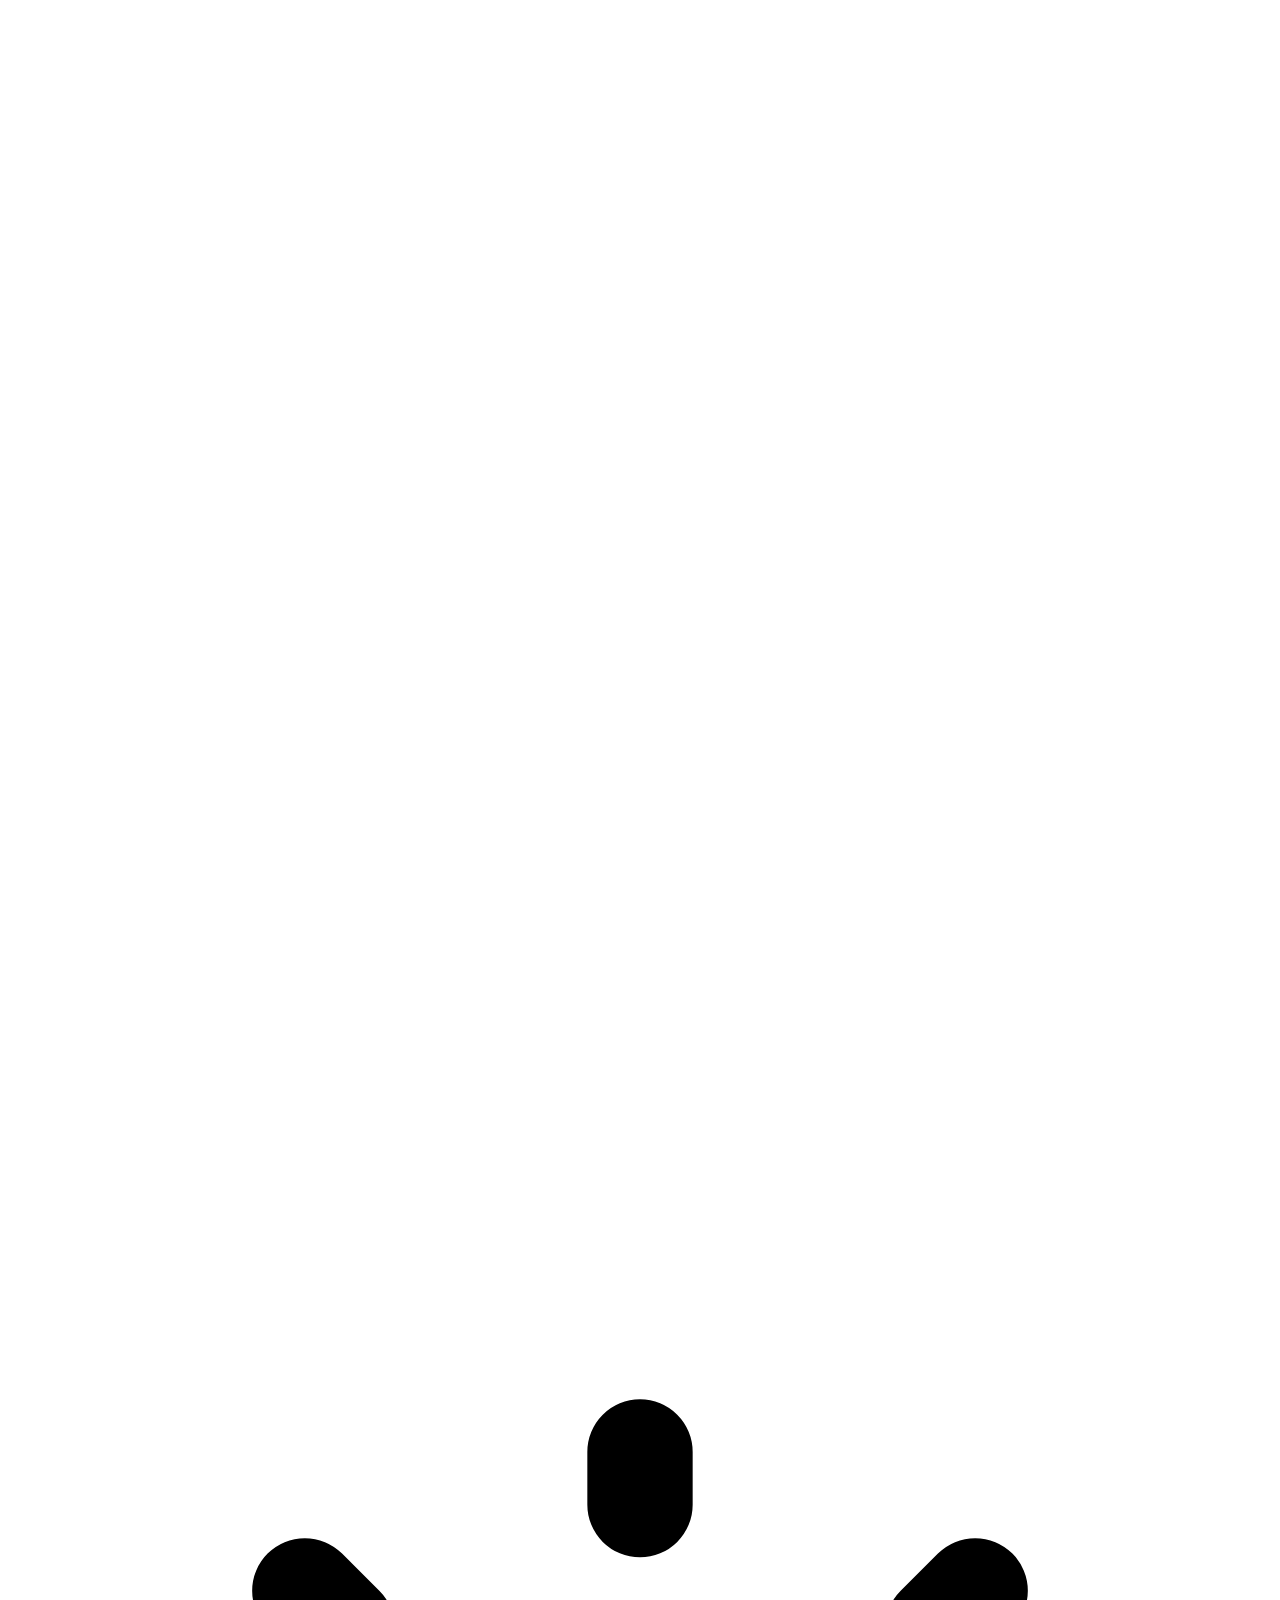
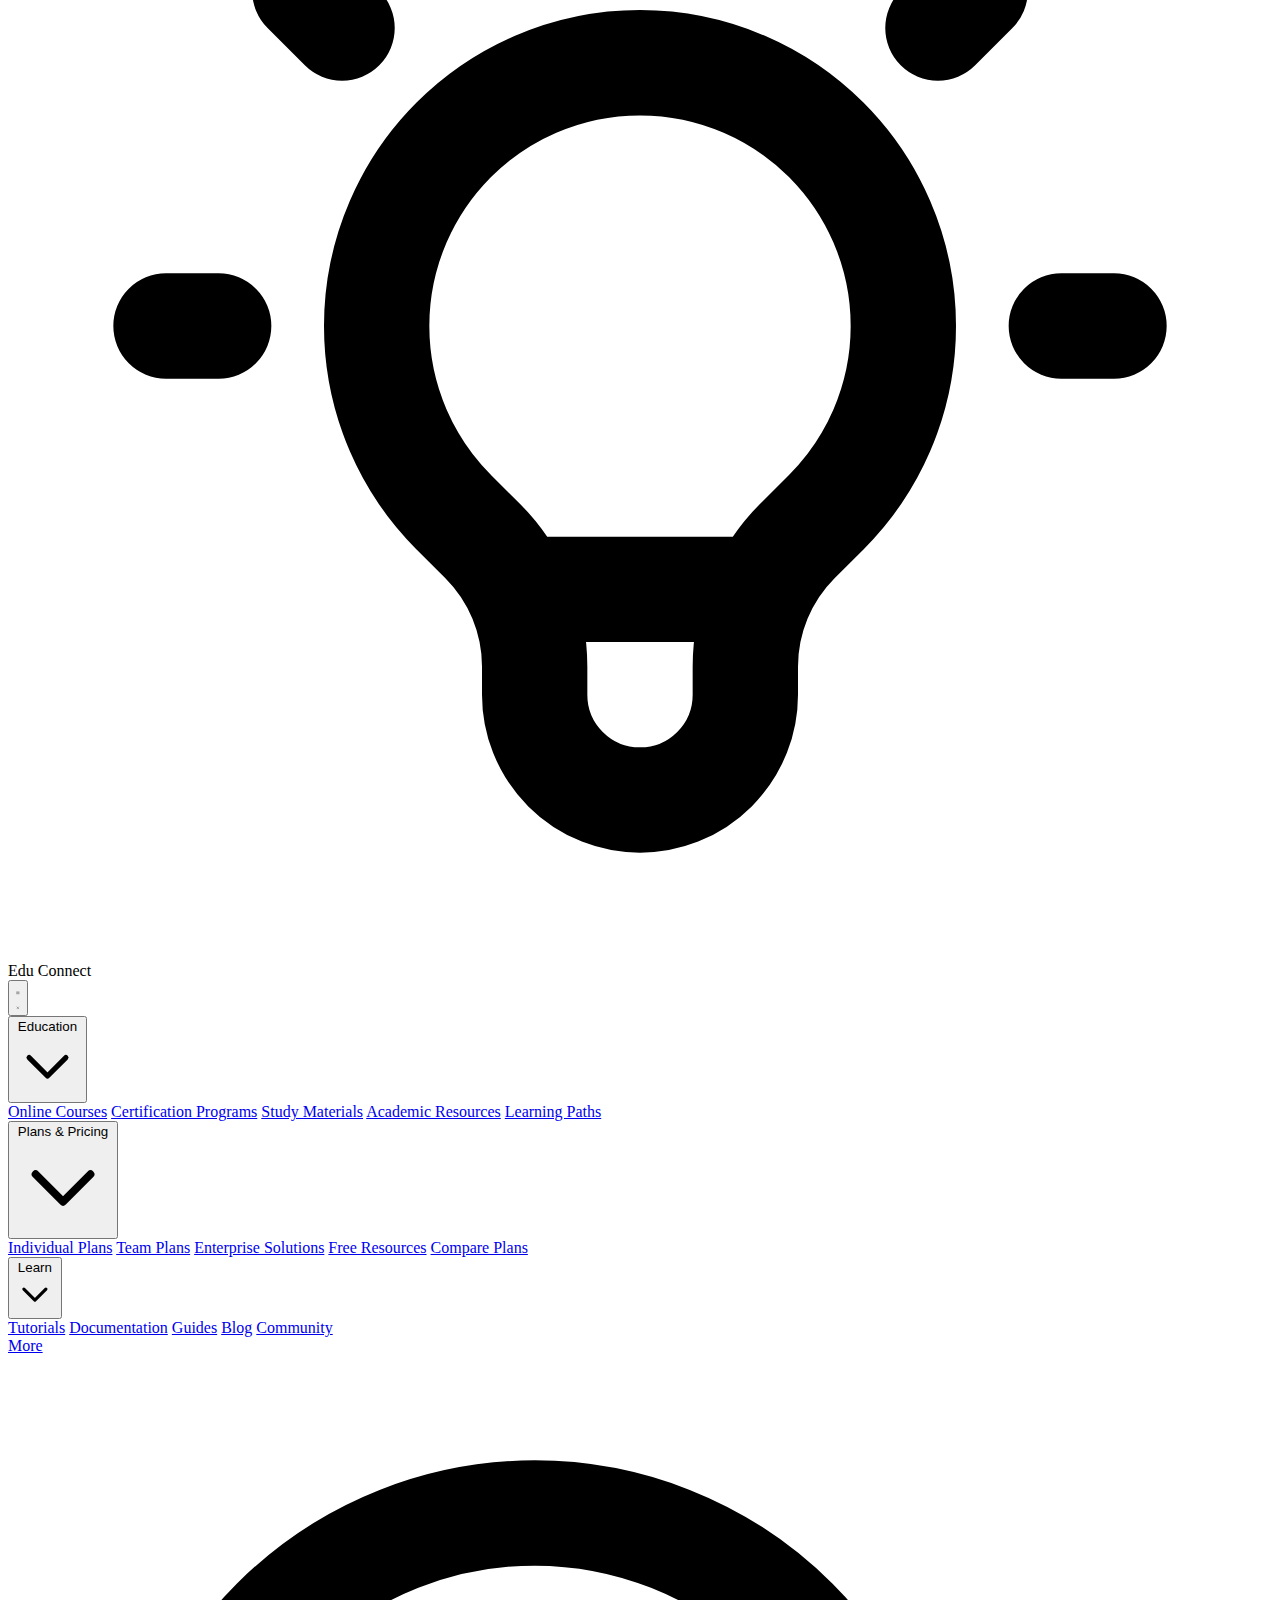
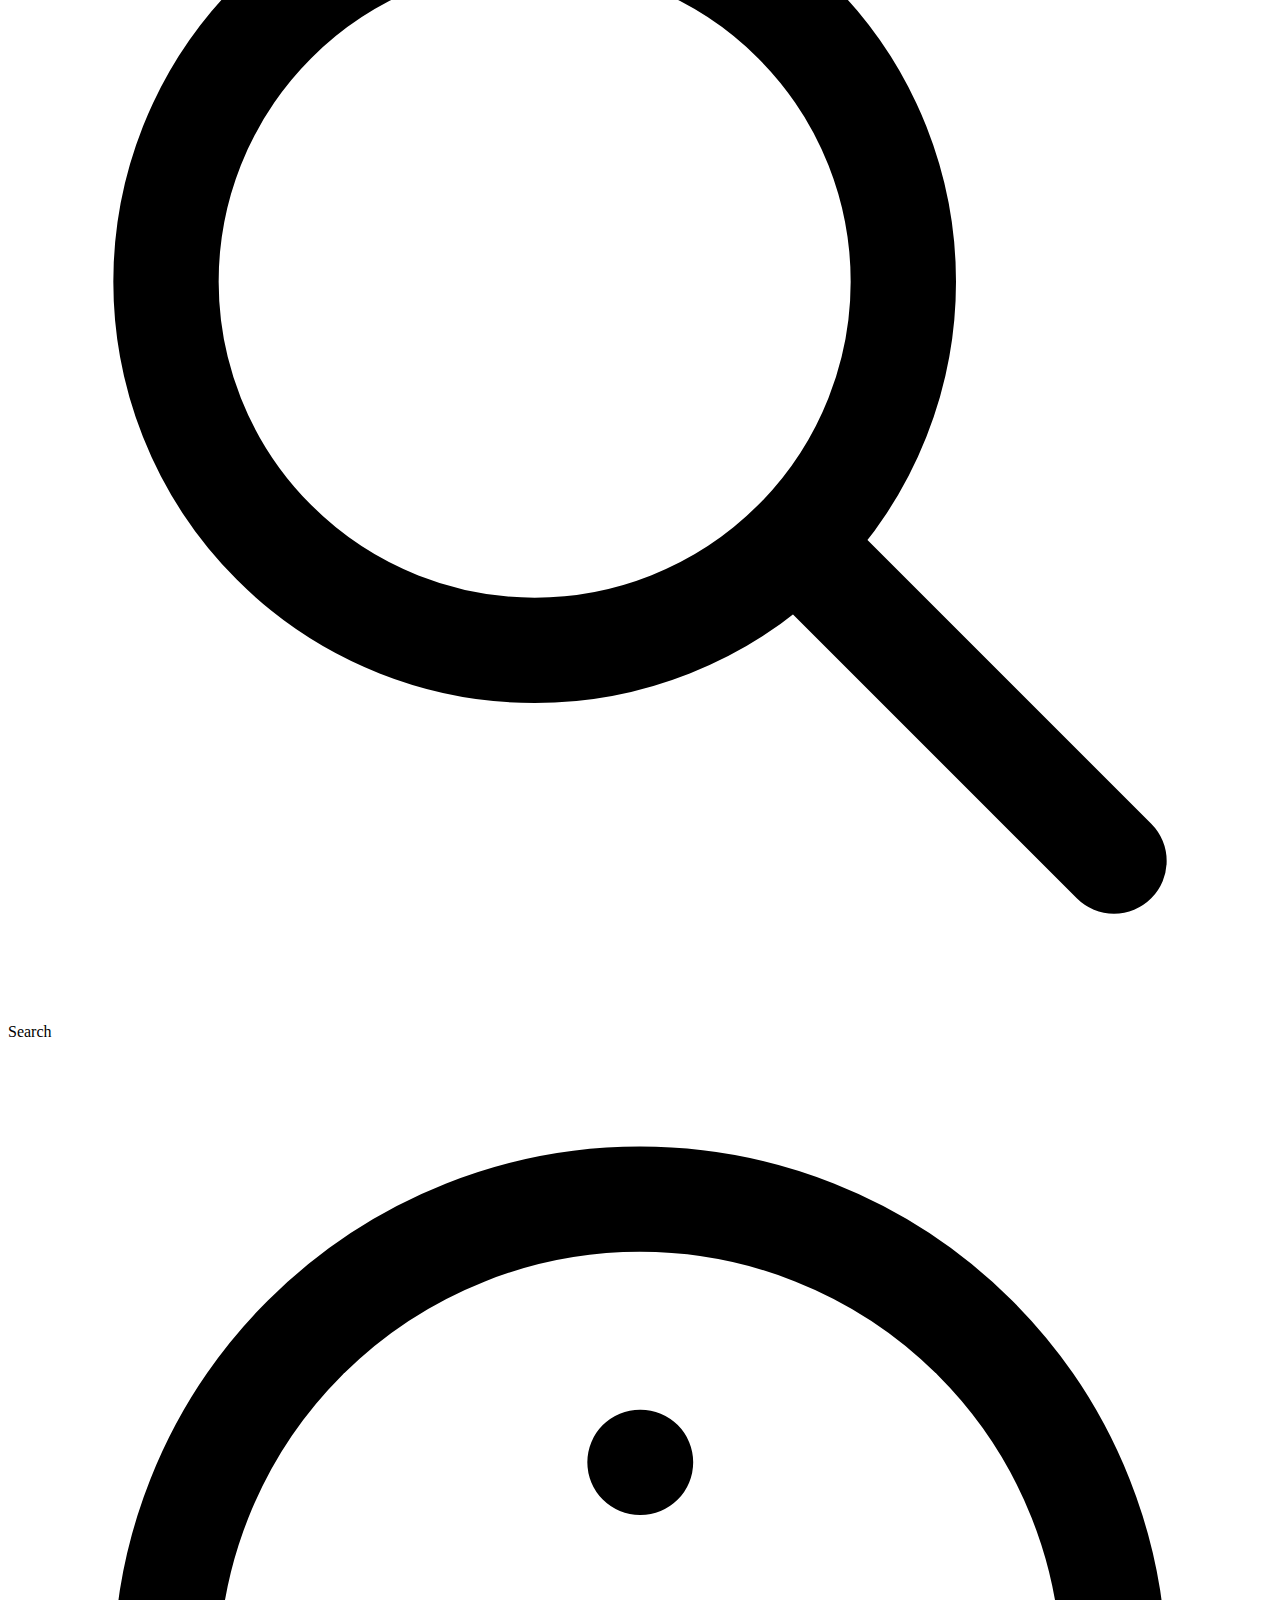
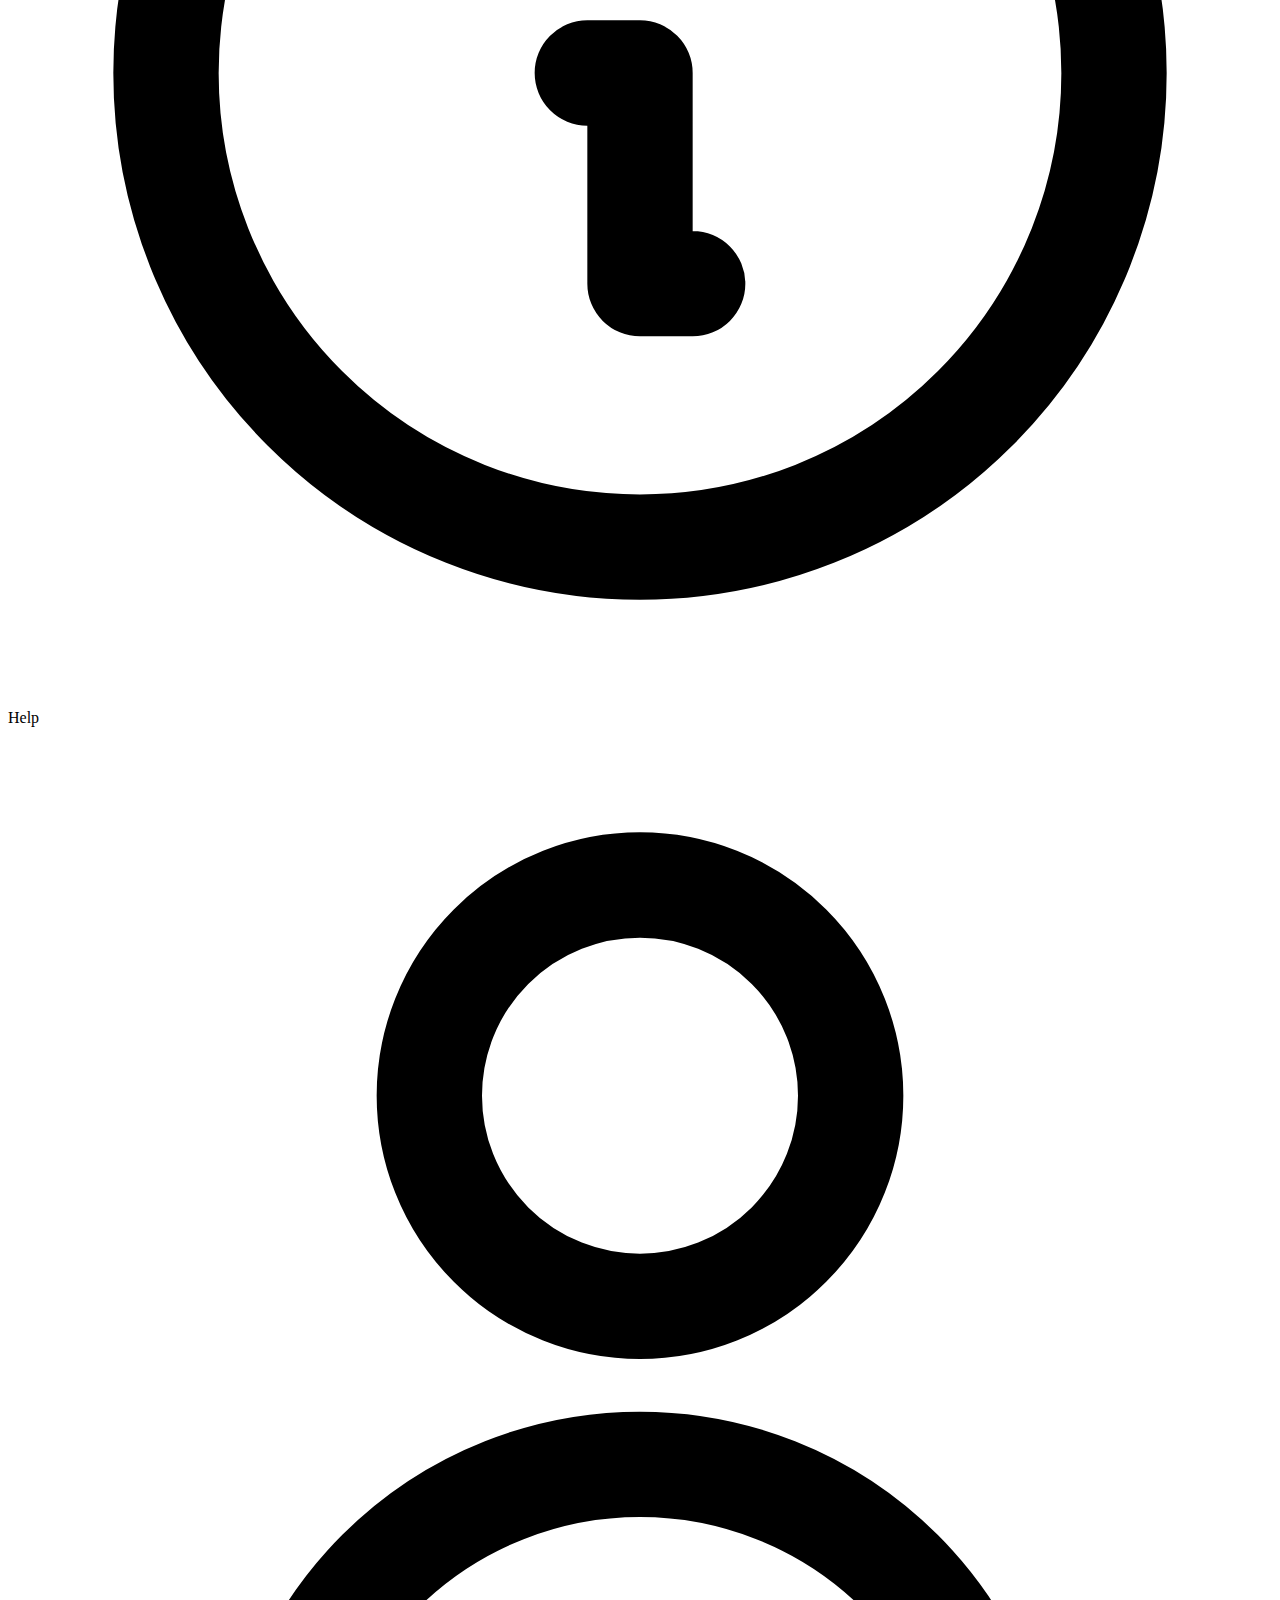
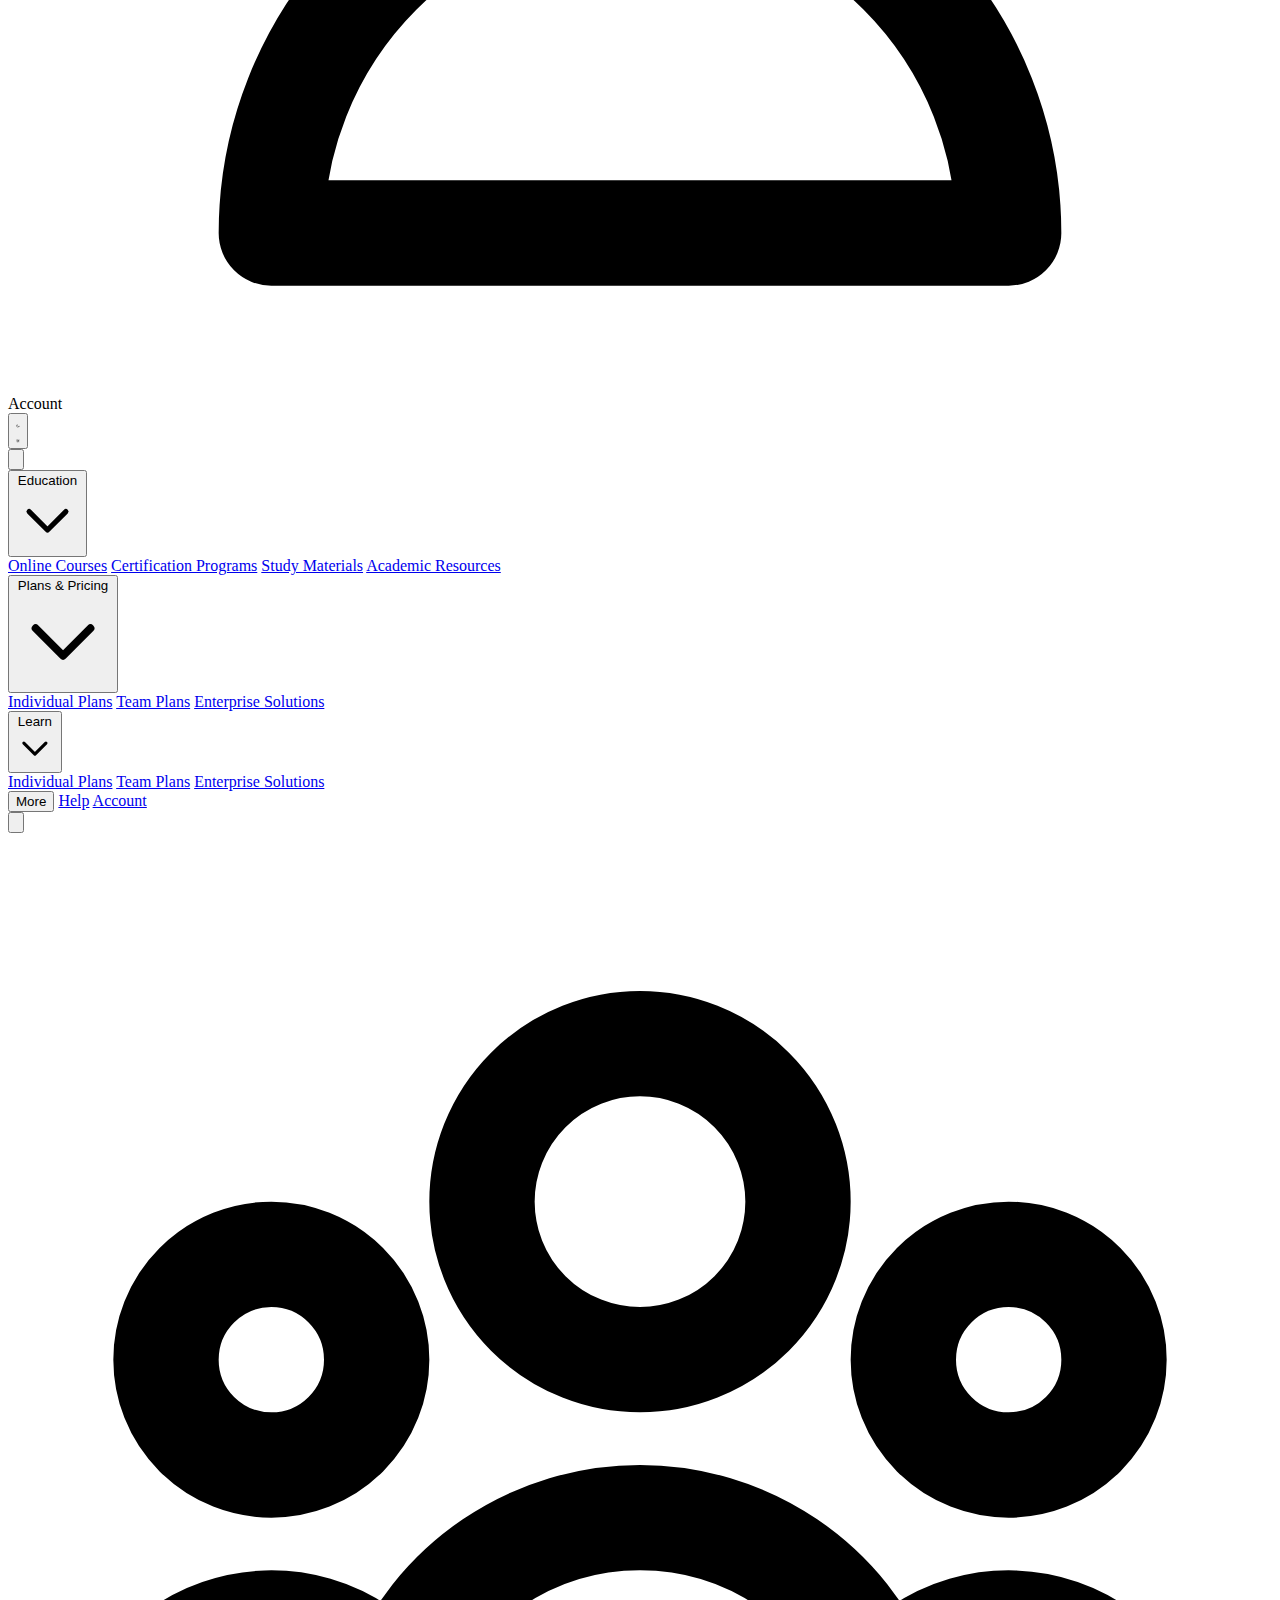
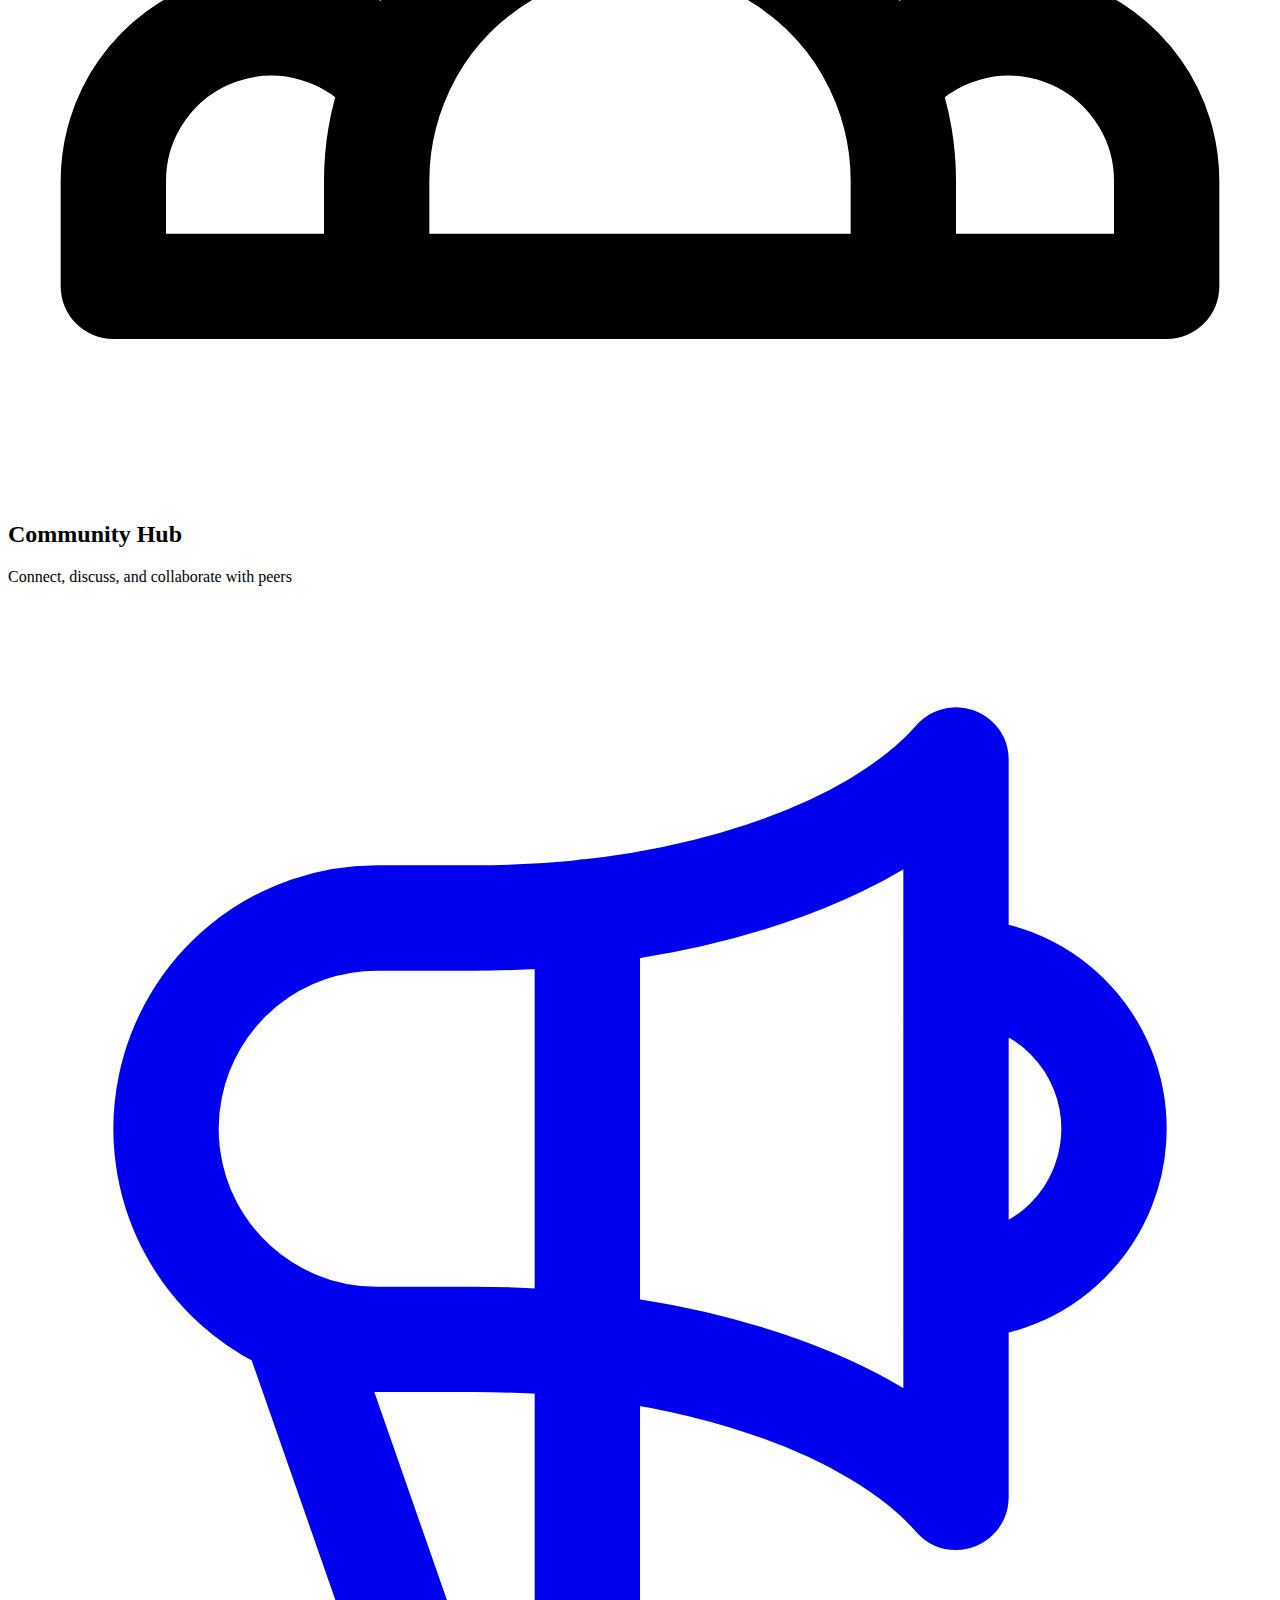
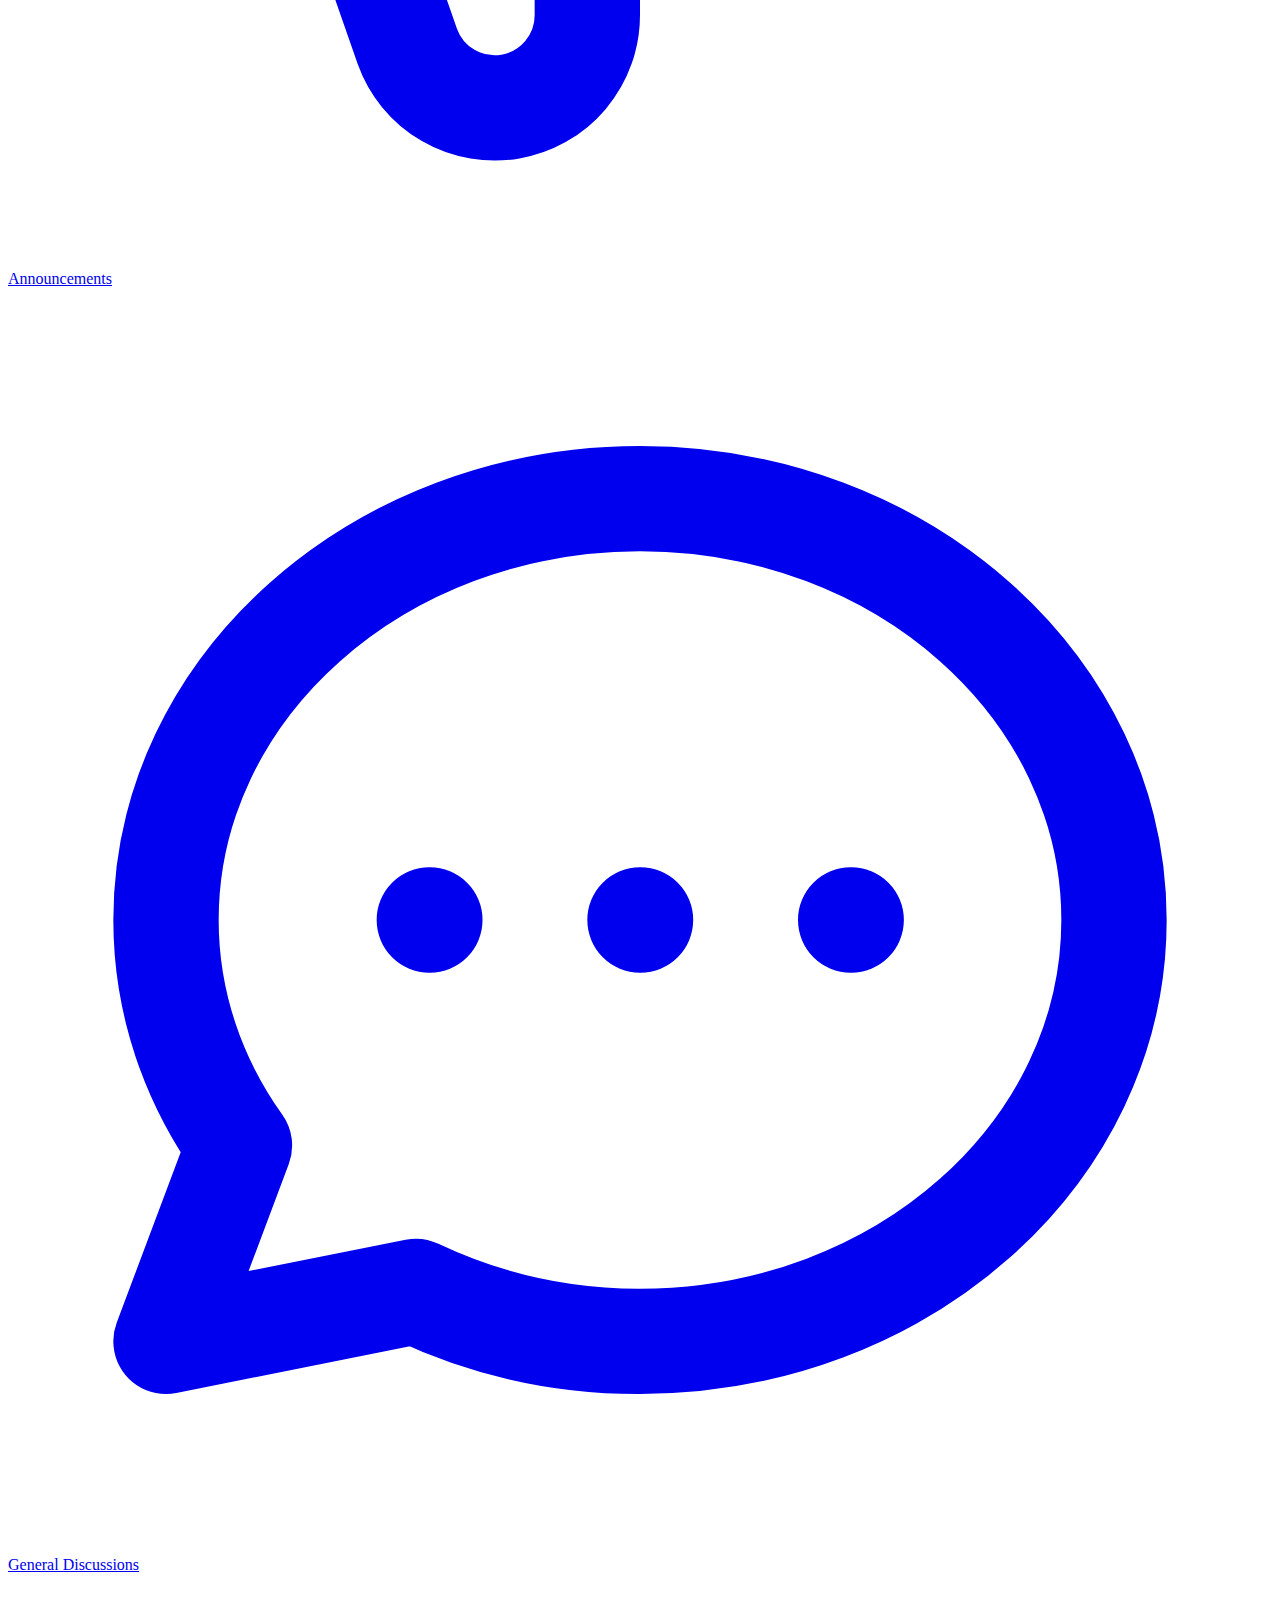
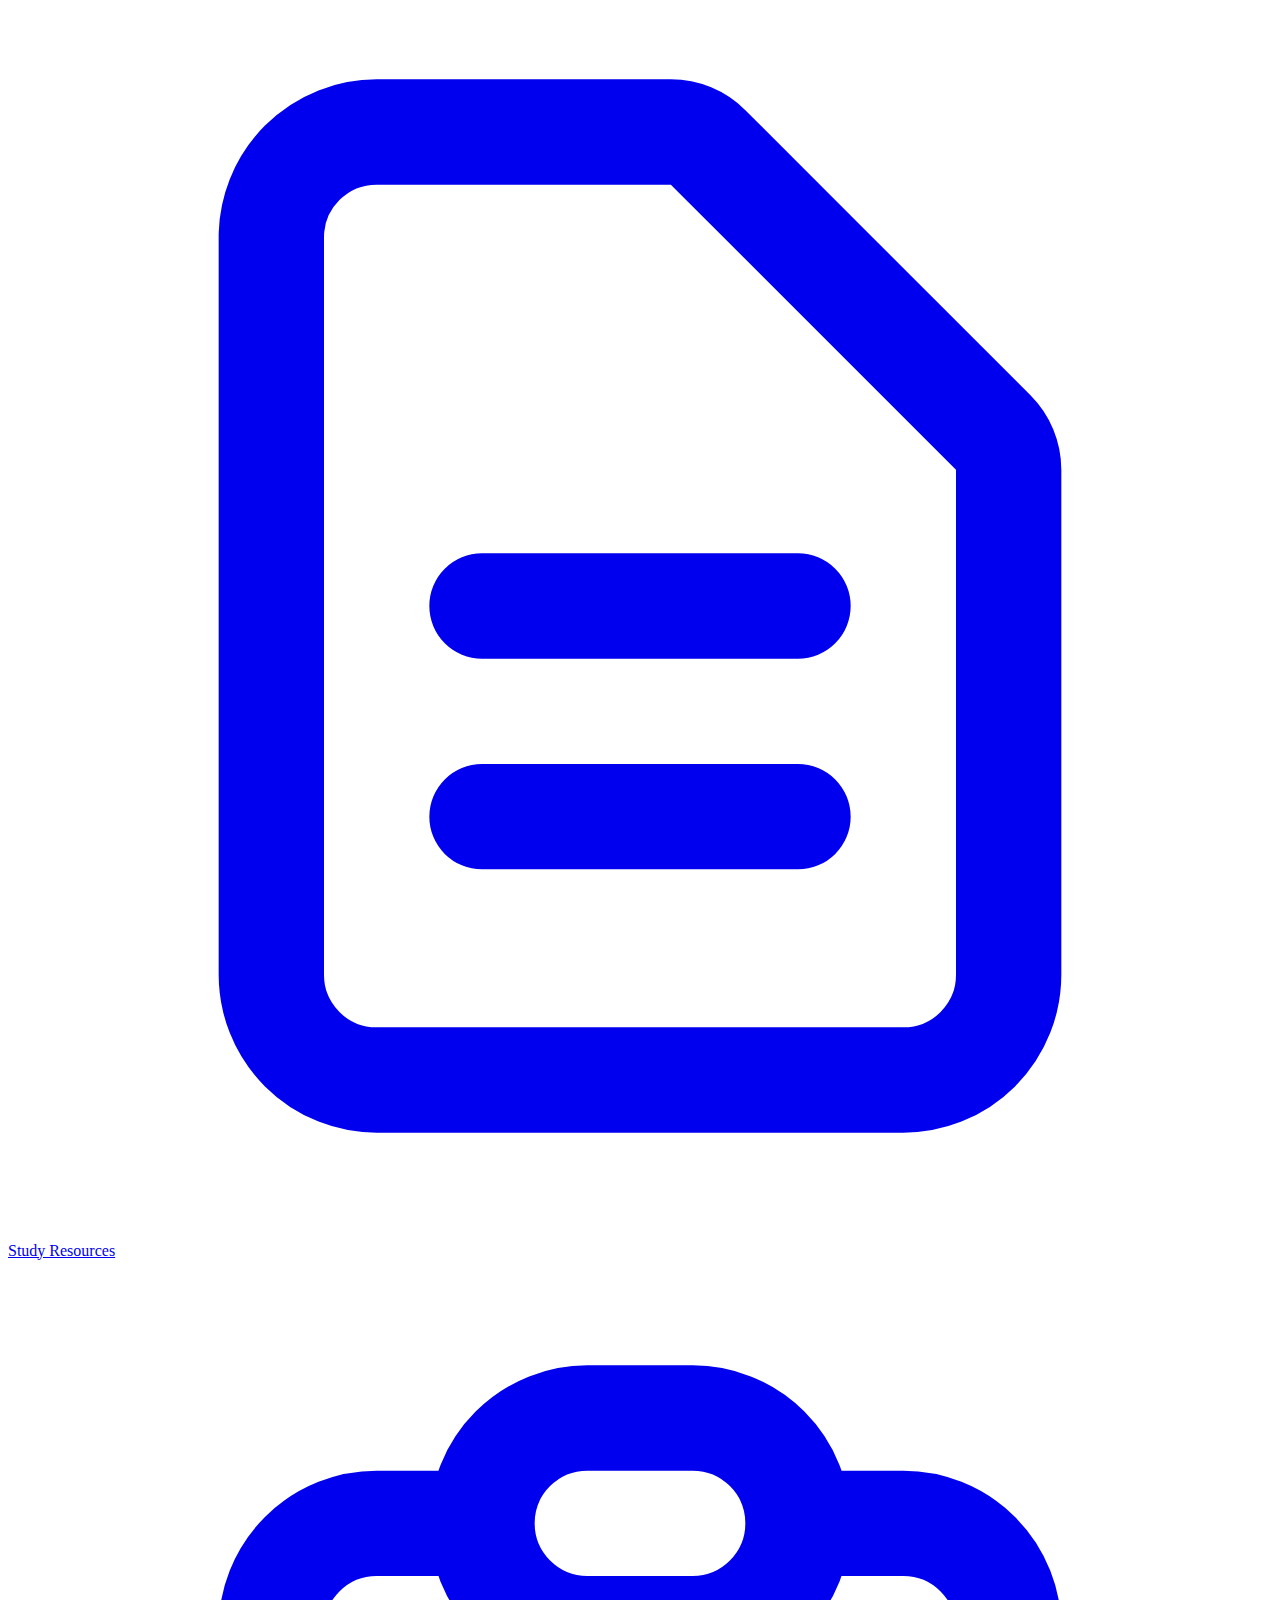
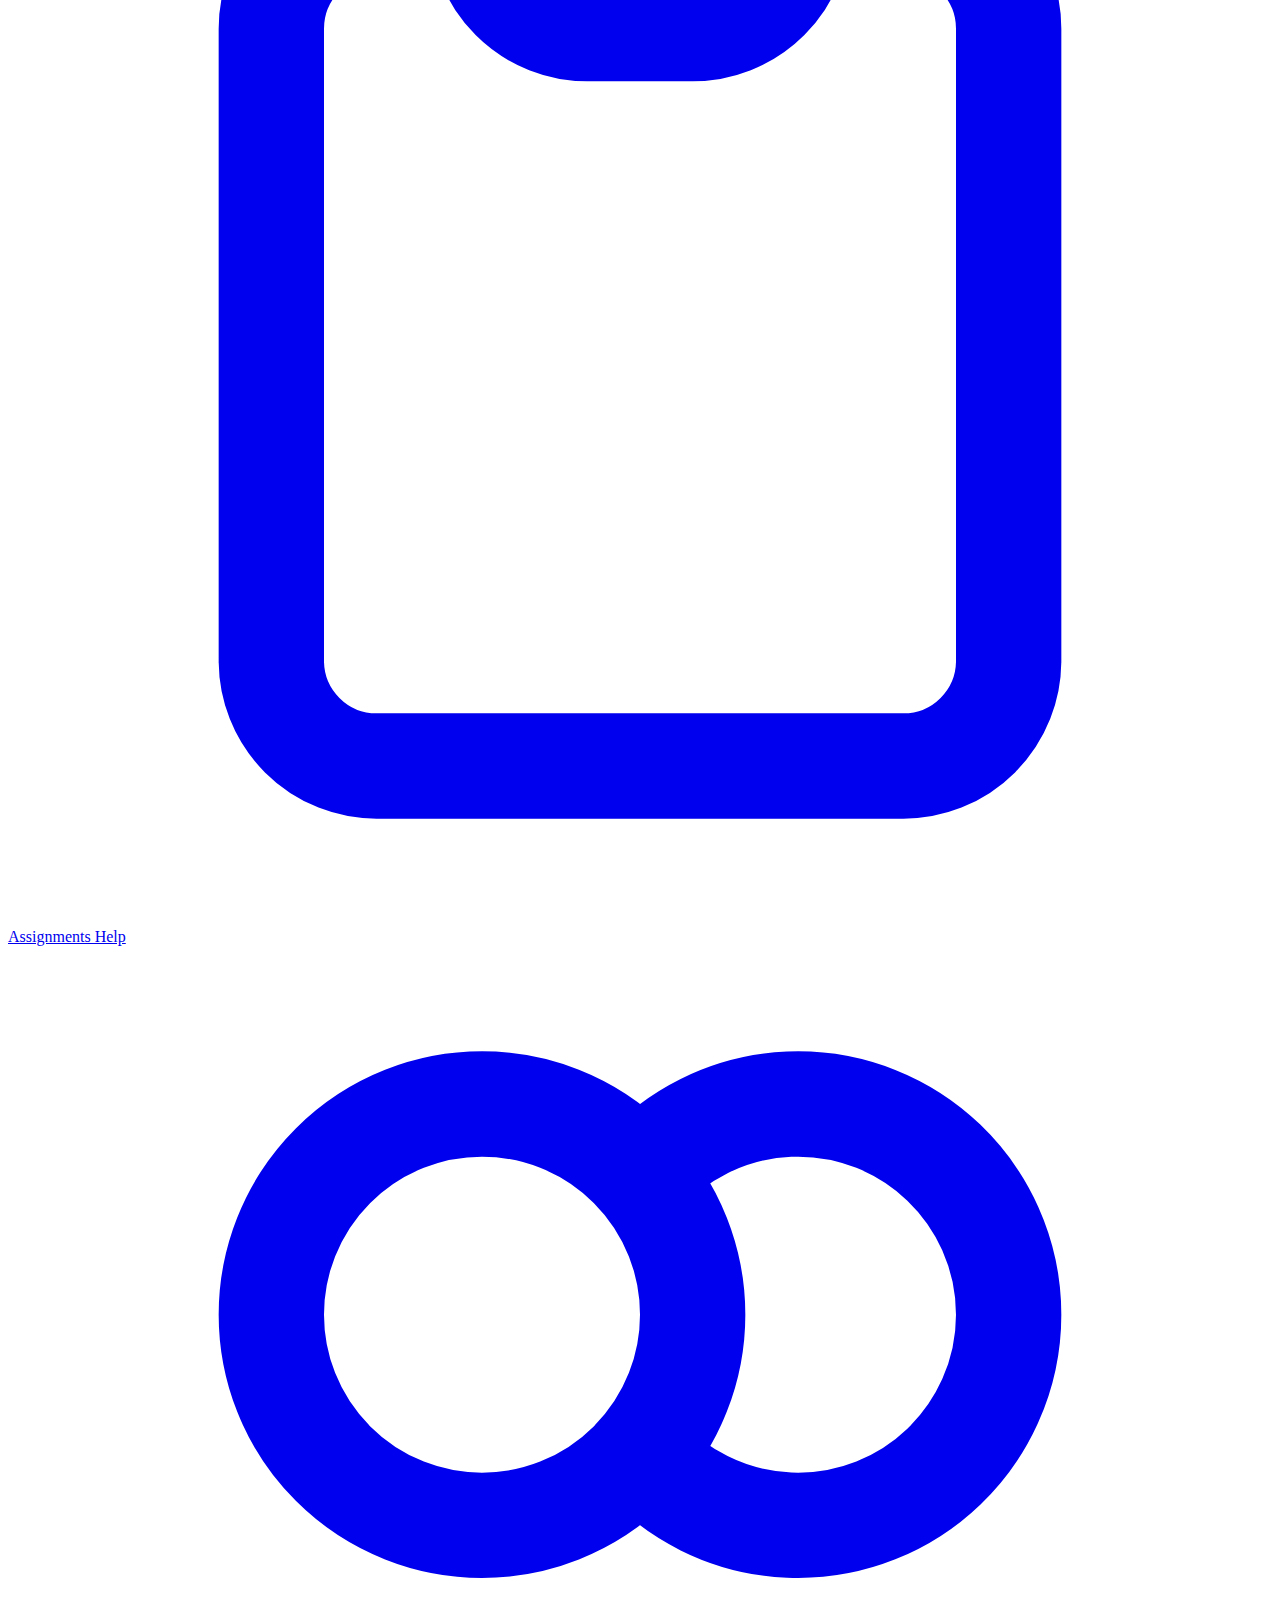
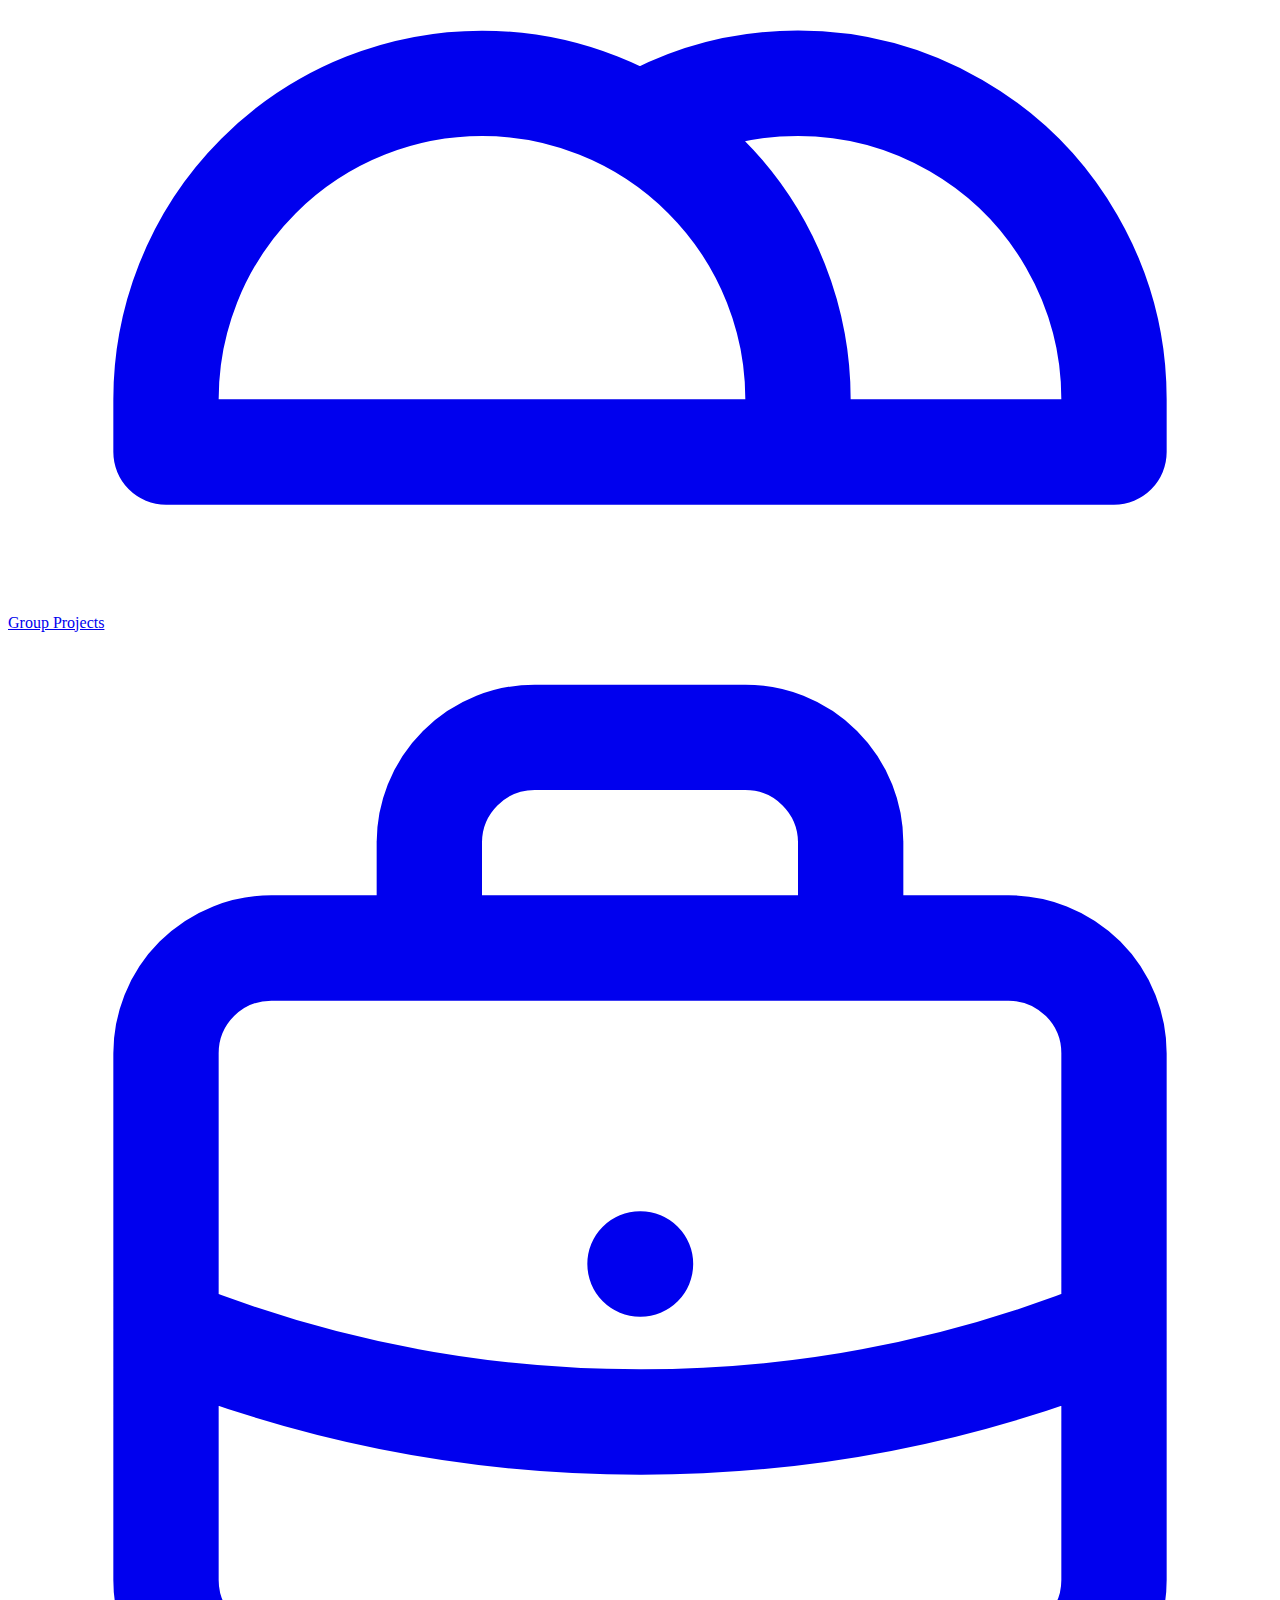
==== index.html @ 839637d8 "Update index.html" ====
<!DOCTYPE html>
<html lang="en">
<head>
    <meta charset="UTF-8">
    <meta name="viewport" content="width=device-width, initial-scale=1.0">
    <title>Sidebar from Left</title>
    <script src="https://cdn.jsdelivr.net/npm/@tailwindcss/browser@4"></script>
    <script src="https://cdnjs.cloudflare.com/ajax/libs/gsap/3.11.4/gsap.min.js"></script>
    <script src="https://cdnjs.cloudflare.com/ajax/libs/gsap/3.11.4/ScrollTrigger.min.js"></script>
    <link rel="stylesheet" href="https://cdnjs.cloudflare.com/ajax/libs/animate.css/4.1.1/animate.min.css">
    <link rel="stylesheet" href="style2.css">
    <link rel="stylesheet" href="https://cdnjs.cloudflare.com/ajax/libs/font-awesome/6.7.2/css/all.min.css" integrity="sha512-Evv84Mr4kqVGRNSgIGL/F/aIDqQb7xQ2vcrdIwxfjThSH8CSR7PBEakCr51Ck+w+/U6swU2Im1vVX0SVk9ABhg==" crossorigin="anonymous" referrerpolicy="no-referrer" />


</head>
<body class="relative ">
    <!-- <button class="goto bg-red-500 fixed text-black px-5 py-2 hover:bg-green-500 hover:text-white hidden rounded-sm mt-[37%] left-[93%] transition-all duration-500 z-[999999] shadow-2xl shadow-blue-200">Top</button> -->

    <div id="goto" class="back-to-top-container fixed right-8 bottom-8 z-[9999]">
        <!-- Main Button -->
        <button id="backToTopBtn" class="back-to-top-btn w-16 h-16 flex items-center justify-center rounded-full bg-gradient-to-br from-blue-500 to-purple-600 text-white shadow-xl hover:shadow-2xl transform transition-all duration-500 group">
            <!-- Animated Arrow Icon -->
            <svg class="w-6 h-6 transform group-hover:-translate-y-1 transition-transform duration-300" fill="none" stroke="currentColor" viewBox="0 0 24 24">
                <path stroke-linecap="round" stroke-linejoin="round" stroke-width="2" d="M5 10l7-7m0 0l7 7m-7-7v18"></path>
            </svg>
            
            <!-- Floating Particles -->
            <span class="particle absolute w-1 h-1 bg-white rounded-full opacity-0"></span>
            <span class="particle absolute w-1 h-1 bg-white rounded-full opacity-0"></span>
            <span class="particle absolute w-1 h-1 bg-white rounded-full opacity-0"></span>
            
            <!-- Glow Effect -->
            <span class="absolute inset-0 rounded-full opacity-0 group-hover:opacity-100 transition-opacity duration-300" style="box-shadow: 0 0 15px 5px rgba(99, 102, 241, 0.5);"></span>
        </button>
        
        <!-- Circular Progress Indicator -->
        <svg class="progress-ring absolute top-0 left-0 w-full h-full transform -rotate-90" viewBox="0 0 100 100">
            <circle class="progress-ring-circle" stroke="rgba(99, 102, 241, 0.3)" stroke-width="4" fill="transparent" r="40" cx="50" cy="50"/>
        </svg>
    </div>
    
    <style>
        .back-to-top-container {
            opacity: 0;
            visibility: hidden;
            transition: opacity 0.4s, visibility 0.4s;
        }
        
        .back-to-top-container.visible {
            opacity: 1;
            visibility: visible;
        }
        
        .back-to-top-btn {
            position: relative;
            overflow: hidden;
            cursor: pointer;
            outline: none;
            border: none;
        }
        
        .back-to-top-btn::before {
            content: '';
            position: absolute;
            top: -50%;
            left: -50%;
            width: 200%;
            height: 200%;
            background: linear-gradient(
                to bottom right,
                rgba(255,255,255,0.3),
                rgba(255,255,255,0)
            );
            transform: rotate(45deg);
            transition: all 0.6s ease;
        }
        
        .back-to-top-btn:hover::before {
            left: 100%;
            top: 100%;
        }
        
        /* Particle Animation */
        .particle:nth-child(1) {
            top: 20%;
            left: 20%;
            animation: particle-float 3s infinite ease-in-out;
        }
        
        .particle:nth-child(2) {
            top: 60%;
            left: 30%;
            animation: particle-float 3.5s infinite ease-in-out 0.5s;
        }
        
        .particle:nth-child(3) {
            top: 40%;
            left: 70%;
            animation: particle-float 4s infinite ease-in-out 1s;
        }
        
        @keyframes particle-float {
            0%, 100% {
                transform: translateY(0) translateX(0);
                opacity: 0;
            }
            50% {
                transform: translateY(-15px) translateX(5px);
                opacity: 0.8;
            }
        }
        
        /* Progress Ring Animation */
        .progress-ring-circle {
            stroke-dasharray: 251;
            stroke-dashoffset: 251;
            transition: stroke-dashoffset 0.5s;
        }
        
        /* Bounce Animation */
        @keyframes bounce {
            0%, 100% {
                transform: translateY(0);
            }
            50% {
                transform: translateY(-10px);
            }
        }
        
        .back-to-top-btn:hover {
            animation: bounce 1s ease infinite;
        }
    </style>
    
    <script>
        document.addEventListener('DOMContentLoaded', function() {
            const backToTop = document.getElementById('goto');
            const backToTopBtn = document.getElementById('backToTopBtn');
            const progressRing = document.querySelector('.progress-ring-circle');
            
            // Show/hide button based on scroll position
            window.addEventListener('scroll', function() {
                const scrollHeight = document.documentElement.scrollHeight - window.innerHeight;
                const scrollPercent = (window.pageYOffset / scrollHeight) * 251;
                
                if (window.pageYOffset > 300) {
                    backToTop.classList.add('visible');
                } else {
                    backToTop.classList.remove('visible');
                }
                
                progressRing.style.strokeDashoffset = 251 - scrollPercent;
            });
            
            // Smooth scroll to top
            backToTopBtn.addEventListener('click', function(e) {
                e.preventDefault();
                
                // Trigger particle explosion
                const particles = document.querySelectorAll('.particle');
                particles.forEach(particle => {
                    particle.style.opacity = '0.8';
                    particle.style.transform = `translateY(${-Math.random() * 30}px) translateX(${(Math.random() - 0.5) * 20}px)`;
                    setTimeout(() => {
                        particle.style.opacity = '0';
                        particle.style.transform = 'translateY(0) translateX(0)';
                    }, 500);
                });
                
                // Scroll to top with smooth behavior
                window.scrollTo({
                    top: 0,
                    behavior: 'smooth'
                });
            });
        });
    </script>
    

<header class='transition-colors duration-800 shadow-2xs p-[15px] fixed w-full top-0 z-[999] bg-white shadow-slate-200'>
    <div class="sub-h gap-10 max-w-[1200px] flex items-center mx-auto">
        <div class="flex items-center">
            <svg class="w-8 h-8 text-blue-600 mr-2" fill="none" stroke="currentColor" viewBox="0 0 24 24">
                <path stroke-linecap="round" stroke-linejoin="round" stroke-width="2" d="M9.663 17h4.673M12 3v1m6.364 1.636l-.707.707M21 12h-1M4 12H3m3.343-5.657l-.707-.707m2.828 9.9a5 5 0 117.072 0l-.548.547A3.374 3.374 0 0014 18.469V19a2 2 0 11-4 0v-.531c0-.895-.356-1.754-.988-2.386l-.548-.547z" />
            </svg>
            <span class="text-lg font-bold text-gray-800">Edu <span class="text-green-500">Connect</span></span>
        </div>

        <!-- Mobile menu button - visible only on mobile -->
        <button class="mobile-menu-toggle md:hidden ml-auto p-2 rounded-md text-gray-700 hover:text-blue-600 focus:outline-none">
            <svg id="mobileMenuOpenIcon" class="w-6 h-6" fill="none" stroke="currentColor" viewBox="0 0 24 24">
                <path stroke-linecap="round" stroke-linejoin="round" stroke-width="2" d="M4 6h16M4 12h16M4 18h16"></path>
            </svg>
            <svg id="mobileMenuCloseIcon" class="w-6 h-6 hidden" fill="none" stroke="currentColor" viewBox="0 0 24 24">
                <path stroke-linecap="round" stroke-linejoin="round" stroke-width="2" d="M6 18L18 6M6 6l12 12"></path>
            </svg>
        </button>
        <!-- Desktop Navigation - hidden on mobile, visible on md and up -->
        <div class="hidden md:flex items-center text-sm gap-9 font-medium font-sans">
            <!-- Education Dropdown -->
            <div class="relative group">
                <button class="text-gray-700 hover:text-emerald-600 transition-colors flex items-center py-2 focus:outline-none focus:ring-2 focus:ring-emerald-500 focus:ring-opacity-50 rounded">
                    Education
                    <svg class="ml-1 w-4 h-4 transition-transform duration-200 group-hover:rotate-180" fill="none" stroke="currentColor" viewBox="0 0 24 24" xmlns="http://www.w3.org/2000/svg">
                        <path stroke-linecap="round" stroke-linejoin="round" stroke-width="2" d="M19 9l-7 7-7-7"></path>
                    </svg>
                </button>
                <div class="absolute left-0 mt-1 w-56 origin-top-left bg-white shadow-xl rounded-md border border-gray-100 opacity-0 scale-95 invisible group-hover:opacity-100 group-hover:scale-100 group-hover:visible transition-all duration-200 ease-out z-50 transform-gpu">
                    <div class="py-1">
                        <a href="#" class="block px-4 py-2 text-gray-700 hover:bg-gray-50 hover:text-emerald-600 transition-colors duration-150">Online Courses</a>
                        <a href="#" class="block px-4 py-2 text-gray-700 hover:bg-gray-50 hover:text-emerald-600 transition-colors duration-150">Certification Programs</a>
                        <a href="#" class="block px-4 py-2 text-gray-700 hover:bg-gray-50 hover:text-emerald-600 transition-colors duration-150">Study Materials</a>
                        <a href="#" class="block px-4 py-2 text-gray-700 hover:bg-gray-50 hover:text-emerald-600 transition-colors duration-150">Academic Resources</a>
                        <a href="#" class="block px-4 py-2 text-gray-700 hover:bg-gray-50 hover:text-emerald-600 transition-colors duration-150">Learning Paths</a>
                    </div>
                </div>
            </div>
        
            <!-- Plans & Pricing Dropdown -->
            <div class="relative group">
                <button class="text-gray-700 hover:text-emerald-600 transition-colors flex items-center py-2 focus:outline-none focus:ring-2 focus:ring-emerald-500 focus:ring-opacity-50 rounded">
                    Plans & Pricing
                    <svg class="ml-1 w-4 h-4 transition-transform duration-200 group-hover:rotate-180" fill="none" stroke="currentColor" viewBox="0 0 24 24" xmlns="http://www.w3.org/2000/svg">
                        <path stroke-linecap="round" stroke-linejoin="round" stroke-width="2" d="M19 9l-7 7-7-7"></path>
                    </svg>
                </button>
                <div class="absolute left-0 mt-1 w-56 origin-top-left bg-white shadow-xl rounded-md border border-gray-100 opacity-0 scale-95 invisible group-hover:opacity-100 group-hover:scale-100 group-hover:visible transition-all duration-200 ease-out z-50 transform-gpu">
                    <div class="py-1">
                        <a href="#" class="block px-4 py-2 text-gray-700 hover:bg-gray-50 hover:text-emerald-600 transition-colors duration-150">Individual Plans</a>
                        <a href="#" class="block px-4 py-2 text-gray-700 hover:bg-gray-50 hover:text-emerald-600 transition-colors duration-150">Team Plans</a>
                        <a href="#" class="block px-4 py-2 text-gray-700 hover:bg-gray-50 hover:text-emerald-600 transition-colors duration-150">Enterprise Solutions</a>
                        <a href="#" class="block px-4 py-2 text-gray-700 hover:bg-gray-50 hover:text-emerald-600 transition-colors duration-150">Free Resources</a>
                        <a href="#" class="block px-4 py-2 text-gray-700 hover:bg-gray-50 hover:text-emerald-600 transition-colors duration-150">Compare Plans</a>
                    </div>
                </div>
            </div>
        
            <!-- Learn Dropdown -->
            <div class="relative group">
                <button class="text-gray-700 hover:text-emerald-600 transition-colors flex items-center py-2 focus:outline-none focus:ring-2 focus:ring-emerald-500 focus:ring-opacity-50 rounded">
                    Learn
                    <svg class="ml-1 w-4 h-4 transition-transform duration-200 group-hover:rotate-180" fill="none" stroke="currentColor" viewBox="0 0 24 24" xmlns="http://www.w3.org/2000/svg">
                        <path stroke-linecap="round" stroke-linejoin="round" stroke-width="2" d="M19 9l-7 7-7-7"></path>
                    </svg>
                </button>
                <div class="absolute left-0 mt-1 w-56 origin-top-left bg-white shadow-xl rounded-md border border-gray-100 opacity-0 scale-95 invisible group-hover:opacity-100 group-hover:scale-100 group-hover:visible transition-all duration-200 ease-out z-50 transform-gpu">
                    <div class="py-1">
                        <a href="#" class="block px-4 py-2 text-gray-700 hover:bg-gray-50 hover:text-emerald-600 transition-colors duration-150">Tutorials</a>
                        <a href="#" class="block px-4 py-2 text-gray-700 hover:bg-gray-50 hover:text-emerald-600 transition-colors duration-150">Documentation</a>
                        <a href="#" class="block px-4 py-2 text-gray-700 hover:bg-gray-50 hover:text-emerald-600 transition-colors duration-150">Guides</a>
                        <a href="#" class="block px-4 py-2 text-gray-700 hover:bg-gray-50 hover:text-emerald-600 transition-colors duration-150">Blog</a>
                        <a href="#" class="block px-4 py-2 text-gray-700 hover:bg-gray-50 hover:text-emerald-600 transition-colors duration-150">Community</a>
                    </div>
                </div>
            </div>
        
            <!-- Simple Link -->
            <a href="#" class="text-gray-700 hover:text-emerald-600 transition-colors py-2" id="toggleSidebar">More</a>
        </div>

        <!-- Right navigation - hidden on mobile, visible on md and up -->
        <nav class="hidden md:flex list-none gap-8 ml-auto font-medium text-base items-center">
            <!-- Search Button -->
            <li id="searchButton" class="relative flex items-center gap-2 text-gray-700 hover:text-blue-600 transition-colors cursor-pointer">
                <svg class="w-4 h-4" fill="none" stroke="currentColor" viewBox="0 0 24 24" xmlns="http://www.w3.org/2000/svg">
                    <path stroke-linecap="round" stroke-linejoin="round" stroke-width="2" d="M21 21l-6-6m2-5a7 7 0 11-14 0 7 7 0 0114 0z"></path>
                </svg>
                <span>Search</span>
            </li>
        
            <!-- Help Link -->
            <li class="flex items-center gap-2 text-gray-700 hover:text-blue-600 transition-colors">
                <svg class="w-4 h-4" fill="none" stroke="currentColor" viewBox="0 0 24 24" xmlns="http://www.w3.org/2000/svg">
                    <path stroke-linecap="round" stroke-linejoin="round" stroke-width="2" d="M13 16h-1v-4h-1m1-4h.01M21 12a9 9 0 11-18 0 9 9 0 0118 0z"></path>
                </svg>
                <span>Help</span>
            </li>
        
            <!-- Account Dropdown -->
            <li id="loginButton" class="relative group flex items-center gap-2 text-gray-700 hover:text-blue-600 transition-colors cursor-pointer">
                <svg class="w-4 h-4" fill="none" stroke="currentColor" viewBox="0 0 24 24" xmlns="http://www.w3.org/2000/svg">
                    <path stroke-linecap="round" stroke-linejoin="round" stroke-width="2" d="M16 7a4 4 0 11-8 0 4 4 0 018 0zM12 14a7 7 0 00-7 7h14a7 7 0 00-7-7z"></path>
                </svg>
                <span>Account</span>
            </li>
        
            <!-- Divider -->
            <div class="bg-gray-200 w-px h-8"></div>
        
            <!-- Theme toggle -->
            <button id="themeToggle" class="p-2 rounded-full bg-gray-200 text-gray-700">
                <svg id="moonIcon" class="w-5 h-5 hidden" fill="none" stroke="currentColor" viewBox="0 0 24 24">
                    <path stroke-linecap="round" stroke-linejoin="round" stroke-width="2" d="M20.354 15.354A9 9 0 018.646 3.646 9.003 9.003 0 0012 21a9.003 9.003 0 008.354-5.646z"></path>
                </svg>
                <svg id="sunIcon" class="w-5 h-5" fill="none" stroke="currentColor" viewBox="0 0 24 24">
                    <path stroke-linecap="round" stroke-linejoin="round" stroke-width="2" d="M12 3v1m0 16v1m9-9h-1M4 12H3m15.364 6.364l-.707-.707M6.343 6.343l-.707-.707m12.728 0l-.707.707M6.343 17.657l-.707.707M16 12a4 4 0 11-8 0 4 4 0 018 0z"></path>
                </svg>
            </button>
        </nav>
    </div>

    <!-- Mobile Navigation Menu -->
    <div class="mobile-nav hidden md:hidden fixed inset-0 bg-white z-[998] pt-16 px-4 overflow-y-auto">
        <!-- Close Button -->
        <button class="mobile-close-btn absolute top-4 right-4 p-2 rounded-full hover:bg-gray-100">
            <svg class="w-6 h-6 text-gray-500" fill="none" stroke="currentColor" viewBox="0 0 24 24">
                <path stroke-linecap="round" stroke-linejoin="round" stroke-width="2" d="M6 18L18 6M6 6l12 12"></path>
            </svg>
        </button>
        
        <div class="space-y-2">
            <!-- Updated Mobile Dropdown Structure -->
            <div class="mobile-dropdown-group">
                <button class="mobile-dropdown-btn flex items-center justify-between w-full py-3 px-4 text-gray-700 hover:bg-gray-50 rounded-lg transition-colors">
                    <span>Education</span>
                    <svg class="mobile-dropdown-icon w-4 h-4 transform transition-transform" fill="none" stroke="currentColor" viewBox="0 0 24 24">
                        <path stroke-linecap="round" stroke-linejoin="round" stroke-width="2" d="M19 9l-7 7-7-7"></path>
                    </svg>
                </button>
                <div class="mobile-dropdown-content hidden pl-4">
                    <a href="#" class="block py-2 px-4 text-gray-700 hover:bg-gray-50 rounded-lg">Online Courses</a>
                    <a href="#" class="block py-2 px-4 text-gray-700 hover:bg-gray-50 rounded-lg">Certification Programs</a>
                    <a href="#" class="block py-2 px-4 text-gray-700 hover:bg-gray-50 rounded-lg">Study Materials</a>
                    <a href="#" class="block py-2 px-4 text-gray-700 hover:bg-gray-50 rounded-lg">Academic Resources</a>
                </div>
            </div>
    
            <!-- Repeat for other dropdowns -->
            <div class="mobile-dropdown-group">
                <button class="mobile-dropdown-btn flex items-center justify-between w-full py-3 px-4 text-gray-700 hover:bg-gray-50 rounded-lg transition-colors">
                    <span>Plans & Pricing</span>
                    <svg class="mobile-dropdown-icon w-4 h-4 transform transition-transform" fill="none" stroke="currentColor" viewBox="0 0 24 24">
                        <path stroke-linecap="round" stroke-linejoin="round" stroke-width="2" d="M19 9l-7 7-7-7"></path>
                    </svg>
                </button>
                <div class="mobile-dropdown-content hidden pl-4">
                    <a href="#" class="block py-2 px-4 text-gray-700 hover:bg-gray-50 rounded-lg">Individual Plans</a>
                    <a href="#" class="block py-2 px-4 text-gray-700 hover:bg-gray-50 rounded-lg">Team Plans</a>
                    <a href="#" class="block py-2 px-4 text-gray-700 hover:bg-gray-50 rounded-lg">Enterprise Solutions</a>
                </div>
            </div>

            <div class="mobile-dropdown-group">
                <button class="mobile-dropdown-btn flex items-center justify-between w-full py-3 px-4 text-gray-700 hover:bg-gray-50 rounded-lg transition-colors">
                    <span>Learn</span>
                    <svg class="mobile-dropdown-icon w-4 h-4 transform transition-transform" fill="none" stroke="currentColor" viewBox="0 0 24 24">
                        <path stroke-linecap="round" stroke-linejoin="round" stroke-width="2" d="M19 9l-7 7-7-7"></path>
                    </svg>
                </button>
                <div class="mobile-dropdown-content hidden pl-4">
                    <a href="#" class="block py-2 px-4 text-gray-700 hover:bg-gray-50 rounded-lg">Individual Plans</a>
                    <a href="#" class="block py-2 px-4 text-gray-700 hover:bg-gray-50 rounded-lg">Team Plans</a>
                    <a href="#" class="block py-2 px-4 text-gray-700 hover:bg-gray-50 rounded-lg">Enterprise Solutions</a>
                </div>
            </div>
    
            <!-- "More" link that opens sidebar -->
            <button id="mobileToggleSidebar" class="w-full text-left py-3 px-4 text-gray-700 hover:bg-gray-50 rounded-lg transition-colors">
                More
            </button>
    
            <!-- Other mobile menu items -->
            <a href="#" class="block py-3 px-4 text-gray-700 hover:bg-gray-50 rounded-lg transition-colors">Help</a>
            <a href="#" class="block py-3 px-4 text-gray-700 hover:bg-gray-50 rounded-lg transition-colors">Account</a>
        </div>
    </div>
</header>

<!-- Add this overlay for sidebar (place it right after the header) -->
<div id="sidebarOverlay" class="fixed inset-0 bg bg-opacity-50 z-[999] hidden"></div>

<div id="sidebar" class="sidebar fixed top-0 left-[-400px] w-[350px] h-full bg-white shadow-xl transition-all duration-300 ease-[cubic-bezier(0.22,1,0.36,1)] z-[1000] overflow-hidden">
    <!-- Close button with better positioning -->
    <button id="closeSidebar" class="absolute top-5 right-5 p-1 rounded-full hover:bg-gray-100 transition-colors duration-200 z-10">
        <svg xmlns="http://www.w3.org/2000/svg" class="h-6 w-6 text-gray-500" fill="none" viewBox="0 0 24 24" stroke="currentColor">
            <path stroke-linecap="round" stroke-linejoin="round" stroke-width="2" d="M6 18L18 6M6 6l12 12" />
        </svg>
    </button>
    
    <!-- Sidebar content container with padding -->
    <div class="h-full flex flex-col p-6 pt-14">
        <!-- Header section -->
        <div class="pb-6 border-b border-gray-100">
            <div class="flex items-center gap-3 mb-2">
                <svg xmlns="http://www.w3.org/2000/svg" class="h-8 w-8 text-blue-600" fill="none" viewBox="0 0 24 24" stroke="currentColor">
                    <path stroke-linecap="round" stroke-linejoin="round" stroke-width="2" d="M17 20h5v-2a3 3 0 00-5.356-1.857M17 20H7m10 0v-2c0-.656-.126-1.283-.356-1.857M7 20H2v-2a3 3 0 015.356-1.857M7 20v-2c0-.656.126-1.283.356-1.857m0 0a5.002 5.002 0 019.288 0M15 7a3 3 0 11-6 0 3 3 0 016 0zm6 3a2 2 0 11-4 0 2 2 0 014 0zM7 10a2 2 0 11-4 0 2 2 0 014 0z" />
                </svg>
                <h2 class="text-xl font-semibold text-gray-800">Community Hub</h2>
            </div>
            <p class="text-sm text-gray-500">Connect, discuss, and collaborate with peers</p>
        </div>
        
        <!-- Navigation links with better spacing and icons -->
        <nav class="flex-1 py-6 space-y-1 overflow-y-auto">
            <a href="#" class="flex items-center gap-3 p-3 rounded-lg text-gray-700 hover:bg-blue-50 hover:text-blue-600 transition-colors duration-200 group">
                <span class="bg-blue-100 p-2 rounded-lg text-blue-600 group-hover:bg-blue-200 transition-colors duration-200">
                    <svg xmlns="http://www.w3.org/2000/svg" class="h-5 w-5" fill="none" viewBox="0 0 24 24" stroke="currentColor">
                        <path stroke-linecap="round" stroke-linejoin="round" stroke-width="2" d="M11 5.882V19.24a1.76 1.76 0 01-3.417.592l-2.147-6.15M18 13a3 3 0 100-6M5.436 13.683A4.001 4.001 0 017 6h1.832c4.1 0 7.625-1.234 9.168-3v14c-1.543-1.766-5.067-3-9.168-3H7a3.988 3.988 0 01-1.564-.317z" />
                    </svg>
                </span>
                <span class="font-medium">Announcements</span>
            </a>
            
            <a href="#" class="flex items-center gap-3 p-3 rounded-lg text-gray-700 hover:bg-blue-50 hover:text-blue-600 transition-colors duration-200 group">
                <span class="bg-blue-100 p-2 rounded-lg text-blue-600 group-hover:bg-blue-200 transition-colors duration-200">
                    <svg xmlns="http://www.w3.org/2000/svg" class="h-5 w-5" fill="none" viewBox="0 0 24 24" stroke="currentColor">
                        <path stroke-linecap="round" stroke-linejoin="round" stroke-width="2" d="M8 12h.01M12 12h.01M16 12h.01M21 12c0 4.418-4.03 8-9 8a9.863 9.863 0 01-4.255-.949L3 20l1.395-3.72C3.512 15.042 3 13.574 3 12c0-4.418 4.03-8 9-8s9 3.582 9 8z" />
                    </svg>
                </span>
                <span class="font-medium">General Discussions</span>
            </a>
            
            <a href="#" class="flex items-center gap-3 p-3 rounded-lg text-gray-700 hover:bg-blue-50 hover:text-blue-600 transition-colors duration-200 group">
                <span class="bg-blue-100 p-2 rounded-lg text-blue-600 group-hover:bg-blue-200 transition-colors duration-200">
                    <svg xmlns="http://www.w3.org/2000/svg" class="h-5 w-5" fill="none" viewBox="0 0 24 24" stroke="currentColor">
                        <path stroke-linecap="round" stroke-linejoin="round" stroke-width="2" d="M9 12h6m-6 4h6m2 5H7a2 2 0 01-2-2V5a2 2 0 012-2h5.586a1 1 0 01.707.293l5.414 5.414a1 1 0 01.293.707V19a2 2 0 01-2 2z" />
                    </svg>
                </span>
                <span class="font-medium">Study Resources</span>
            </a>
            
            <a href="#" class="flex items-center gap-3 p-3 rounded-lg text-gray-700 hover:bg-blue-50 hover:text-blue-600 transition-colors duration-200 group">
                <span class="bg-blue-100 p-2 rounded-lg text-blue-600 group-hover:bg-blue-200 transition-colors duration-200">
                    <svg xmlns="http://www.w3.org/2000/svg" class="h-5 w-5" fill="none" viewBox="0 0 24 24" stroke="currentColor">
                        <path stroke-linecap="round" stroke-linejoin="round" stroke-width="2" d="M9 5H7a2 2 0 00-2 2v12a2 2 0 002 2h10a2 2 0 002-2V7a2 2 0 00-2-2h-2M9 5a2 2 0 002 2h2a2 2 0 002-2M9 5a2 2 0 012-2h2a2 2 0 012 2" />
                    </svg>
                </span>
                <span class="font-medium">Assignments Help</span>
            </a>
            
            <a href="#" class="flex items-center gap-3 p-3 rounded-lg text-gray-700 hover:bg-blue-50 hover:text-blue-600 transition-colors duration-200 group">
                <span class="bg-blue-100 p-2 rounded-lg text-blue-600 group-hover:bg-blue-200 transition-colors duration-200">
                    <svg xmlns="http://www.w3.org/2000/svg" class="h-5 w-5" fill="none" viewBox="0 0 24 24" stroke="currentColor">
                        <path stroke-linecap="round" stroke-linejoin="round" stroke-width="2" d="M12 4.354a4 4 0 110 5.292M15 21H3v-1a6 6 0 0112 0v1zm0 0h6v-1a6 6 0 00-9-5.197M13 7a4 4 0 11-8 0 4 4 0 018 0z" />
                    </svg>
                </span>
                <span class="font-medium">Group Projects</span>
            </a>
            
            <a href="#" class="flex items-center gap-3 p-3 rounded-lg text-gray-700 hover:bg-blue-50 hover:text-blue-600 transition-colors duration-200 group">
                <span class="bg-blue-100 p-2 rounded-lg text-blue-600 group-hover:bg-blue-200 transition-colors duration-200">
                    <svg xmlns="http://www.w3.org/2000/svg" class="h-5 w-5" fill="none" viewBox="0 0 24 24" stroke="currentColor">
                        <path stroke-linecap="round" stroke-linejoin="round" stroke-width="2" d="M21 13.255A23.931 23.931 0 0112 15c-3.183 0-6.22-.62-9-1.745M16 6V4a2 2 0 00-2-2h-4a2 2 0 00-2 2v2m4 6h.01M5 20h14a2 2 0 002-2V8a2 2 0 00-2-2H5a2 2 0 00-2 2v10a2 2 0 002 2z" />
                    </svg>
                </span>
                <span class="font-medium">Career Advice</span>
            </a>
            
            <a href="#" class="flex items-center gap-3 p-3 rounded-lg text-gray-700 hover:bg-blue-50 hover:text-blue-600 transition-colors duration-200 group">
                <span class="bg-blue-100 p-2 rounded-lg text-blue-600 group-hover:bg-blue-200 transition-colors duration-200">
                    <svg xmlns="http://www.w3.org/2000/svg" class="h-5 w-5" fill="none" viewBox="0 0 24 24" stroke="currentColor">
                        <path stroke-linecap="round" stroke-linejoin="round" stroke-width="2" d="M8.228 9c.549-1.165 2.03-2 3.772-2 2.21 0 4 1.343 4 3 0 1.4-1.278 2.575-3.006 2.907-.542.104-.994.54-.994 1.093m0 3h.01M21 12a9 9 0 11-18 0 9 9 0 0118 0z" />
                    </svg>
                </span>
                <span class="font-medium">Ask a Question</span>
            </a>
        </nav>
        
        <!-- Create Post button with better styling -->
        <button class="mt-auto w-full bg-blue-600 text-white py-3 px-4 rounded-lg font-medium hover:bg-blue-700 transition-colors duration-200 shadow-sm hover:shadow-md flex items-center justify-center gap-2">
            <svg xmlns="http://www.w3.org/2000/svg" class="h-5 w-5" fill="none" viewBox="0 0 24 24" stroke="currentColor">
                <path stroke-linecap="round" stroke-linejoin="round" stroke-width="2" d="M12 4v16m8-8H4" />
            </svg>
            Create New Post
        </button>
    </div>
</div>

    <script src="header.js"></script>
    <link rel="stylesheet" href="header.css">

    <main class="relative w-full">
        <!-- Hero Slider Section -->
        
        <div class="page1 page w-full bg-white h-[100vh] relative overflow-hidden" id="page1">
            <div class="mx-auto top-0 overflow-hidden w-full h-full relative">
                <!-- Slides with student-focused images -->
                <div class="slide-wrapper w-full h-full relative">
                    <div class="absolute inset-0 bg-gradient-to-b from-black/20 to-black/60 z-10"></div>
                    
                    <!-- Slides -->
                    <div class="parallax-container w-full h-full overflow-hidden">
                        <img class="slide active w-full h-full absolute transition-all duration-1000 ease-in-out object-cover transform scale-110" 
                            src="https://images.unsplash.com/photo-1523050854058-8df90110c9f1?ixlib=rb-4.0.3&ixid=M3wxMjA3fDB8MHxwaG90by1wYWdlfHx8fGVufDB8fHx8fA%3D%3D&auto=format&fit=crop&w=1470&q=80" data-index="0">
                        <img class="slide w-full h-full absolute transition-all duration-1000 ease-in-out object-cover transform scale-110" 
                            src="https://images.unsplash.com/photo-1522202176988-66273c2fd55f?ixlib=rb-4.0.3&ixid=M3wxMjA3fDB8MHxwaG90by1wYWdlfHx8fGVufDB8fHx8fA%3D%3D&auto=format&fit=crop&w=1471&q=80" data-index="1">
                        <img class="slide w-full h-full absolute transition-all duration-1000 ease-in-out object-cover transform scale-110" 
                            src="https://images.unsplash.com/photo-1523580494863-6f3031224c94?ixlib=rb-4.0.3&ixid=M3wxMjA3fDB8MHxwaG90by1wYWdlfHx8fGVufDB8fHx8fA%3D%3D&auto=format&fit=crop&w=1470&q=80" data-index="2">
                        <img class="slide w-full h-full absolute transition-all duration-1000 ease-in-out object-cover transform scale-110" 
                            src="https://images.unsplash.com/photo-1454165804606-c3d57bc86b40?ixlib=rb-4.0.3&ixid=M3wxMjA3fDB8MHxwaG90by1wYWdlfHx8fGVufDB8fHx8fA%3D%3D&auto=format&fit=crop&w=1470&q=80" data-index="3">
                        <img class="slide w-full h-full absolute transition-all duration-1000 ease-in-out object-cover transform scale-110" 
                            src="https://images.unsplash.com/photo-1523240795612-9a054b0db644?ixlib=rb-4.0.3&ixid=M3wxMjA3fDB8MHxwaG90by1wYWdlfHx8fGVufDB8fHx8fA%3D%3D&auto=format&fit=crop&w=1470&q=80" data-index="4">
                        <img class="slide w-full h-full absolute transition-all duration-1000 ease-in-out object-cover transform scale-110" 
                            src="https://images.unsplash.com/photo-1524179091875-b494986b5e9e?ixlib=rb-4.0.3&ixid=M3wxMjA3fDB8MHxwaG90by1wYWdlfHx8fGVufDB8fHx8fA%3D%3D&auto=format&fit=crop&w=1470&q=80" data-index="5">
                    </div>
                    
                    <!-- Navigation buttons -->
                    <div class="navigation-buttons">
                        <button id="prev" class="absolute left-2 top-1/2 -translate-y-1/2 bg-black/50 text-white p-4 rounded-full hover:bg-blue-600 hover:scale-110 transition-all duration-300 cursor-pointer shadow-lg z-20 text-xl backdrop-blur-sm hover:shadow-blue-500/30">
                            <i class="fa-solid fa-arrow-left"></i>
                            <span class="sr-only">Previous</span>
                        </button>
                        <button id="next" class="absolute right-2 top-1/2 -translate-y-1/2 bg-black/50 text-white p-4 rounded-full hover:bg-blue-600 hover:scale-110 transition-all duration-300 cursor-pointer shadow-lg z-20 text-xl backdrop-blur-sm hover:shadow-blue-500/30">
                            <i class="fa-solid fa-arrow-right"></i>
                            <span class="sr-only">Next</span>
                        </button>
                    </div>
                    
                    <!-- Slide indicators -->
                    <div class="absolute bottom-8 left-1/2 -translate-x-1/2 flex space-x-3 z-20">
                        <button class="indicator active w-3 h-3 rounded-full bg-white cursor-pointer transition-all duration-300 relative group" data-index="0">
                            <span class="absolute -top-2 -left-2 -right-2 -bottom-2 rounded-full bg-white/20"></span>
                        </button>
                        <button class="indicator w-3 h-3 rounded-full bg-white/50 cursor-pointer hover:bg-white transition-all duration-300 relative group" data-index="1">
                            <span class="absolute -top-2 -left-2 -right-2 -bottom-2 rounded-full bg-white/20 opacity-0 group-hover:opacity-100 transition-opacity duration-300"></span>
                        </button>
                        <button class="indicator w-3 h-3 rounded-full bg-white/50 cursor-pointer hover:bg-white transition-all duration-300 relative group" data-index="2">
                            <span class="absolute -top-2 -left-2 -right-2 -bottom-2 rounded-full bg-white/20 opacity-0 group-hover:opacity-100 transition-opacity duration-300"></span>
                        </button>
                        <button class="indicator w-3 h-3 rounded-full bg-white/50 cursor-pointer hover:bg-white transition-all duration-300 relative group" data-index="3">
                            <span class="absolute -top-2 -left-2 -right-2 -bottom-2 rounded-full bg-white/20 opacity-0 group-hover:opacity-100 transition-opacity duration-300"></span>
                        </button>
                        <button class="indicator w-3 h-3 rounded-full bg-white/50 cursor-pointer hover:bg-white transition-all duration-300 relative group" data-index="4">
                            <span class="absolute -top-2 -left-2 -right-2 -bottom-2 rounded-full bg-white/20 opacity-0 group-hover:opacity-100 transition-opacity duration-300"></span>
                        </button>
                        <button class="indicator w-3 h-3 rounded-full bg-white/50 cursor-pointer hover:bg-white transition-all duration-300 relative group" data-index="5">
                            <span class="absolute -top-2 -left-2 -right-2 -bottom-2 rounded-full bg-white/20 opacity-0 group-hover:opacity-100 transition-opacity duration-300"></span>
                        </button>
                    </div>
                    
                    <!-- Content -->
                    <div class="absolute top-1/2 left-1/2 -translate-x-1/2 -translate-y-1/2 text-center z-20 text-white px-4 w-full max-w-4xl">
                        <div class="mb-8">
                            <h1 class="text-4xl md:text-6xl font-bold mb-4">
                                <span class="inline-block bg-gradient-to-r from-blue-400 to-cyan-300 bg-clip-text text-transparent">Student Connect</span>
                            </h1>
                            <p class="text-lg md:text-xl mb-8">
                                Your academic hub for collaboration, resources, and support
                            </p>
                        </div>
                        
                        <div class="flex flex-col sm:flex-row justify-center items-center gap-4 mb-12">
                            <button class="relative overflow-hidden px-8 py-3 bg-gradient-to-r from-blue-600 to-cyan-500 rounded-full text-white font-semibold hover:from-blue-700 hover:to-cyan-600 hover:scale-105 transition-all duration-300 shadow-lg group">
                                <span class="relative z-10">Join Our Community</span>
                                <span class="absolute inset-0 bg-gradient-to-r from-blue-700 to-cyan-600 opacity-0 group-hover:opacity-100 transition-opacity duration-300"></span>
                            </button>
                            
                            <button class="relative overflow-hidden px-6 py-2 bg-transparent border-2 border-white/50 rounded-full text-white font-semibold hover:bg-white/10 hover:border-white hover:scale-105 transition-all duration-300 shadow-lg group">
                                <span class="relative z-10 flex items-center gap-2">
                                    <i class="fas fa-play"></i> Watch Video
                                </span>
                            </button>
                        </div>
                        
                        <!-- Stats -->
                        <div class="grid grid-cols-2 md:grid-cols-4 gap-4">
                            <div class="bg-white/10 backdrop-blur-sm rounded-lg p-4 border border-white/10 hover:bg-white/20 transition-all duration-300 group">
                                <div class="text-3xl md:text-4xl font-bold text-blue-300">12,500</div>
                                <div class="text-sm uppercase tracking-wider text-white/80 group-hover:text-white">Students</div>
                            </div>
                            <div class="bg-white/10 backdrop-blur-sm rounded-lg p-4 border border-white/10 hover:bg-white/20 transition-all duration-300 group">
                                <div class="text-3xl md:text-4xl font-bold text-cyan-300">350</div>
                                <div class="text-sm uppercase tracking-wider text-white/80 group-hover:text-white">Universities</div>
                            </div>
                            <div class="bg-white/10 backdrop-blur-sm rounded-lg p-4 border border-white/10 hover:bg-white/20 transition-all duration-300 group">
                                <div class="text-3xl md:text-4xl font-bold text-blue-300">4,200</div>
                                <div class="text-sm uppercase tracking-wider text-white/80 group-hover:text-white">Resources</div>
                            </div>
                            <div class="bg-white/10 backdrop-blur-sm rounded-lg p-4 border border-white/10 hover:bg-white/20 transition-all duration-300 group">
                                <div class="text-3xl md:text-4xl font-bold text-cyan-300">24/7</div>
                                <div class="text-sm uppercase tracking-wider text-white/80 group-hover:text-white">Support</div>
                            </div>
                        </div>
                    </div>
                </div>
            </div>
        </div>
       
      

    
        <!-- Welcome Section -->
        <div class="container mx-auto px-4 sm:px-12 py-12 flex flex-col items-center space-y-16">
            <!-- Welcome Card with Enhanced Animations -->
            <div class="relative w-full max-w-4xl">
                <div class="bg-gradient-to-r from-blue-500 to-indigo-600 rounded-2xl shadow-2xl p-8 sm:p-12 w-full h-auto transition-all duration-500 ease-[cubic-bezier(0.34,1.56,0.64,1)] hover:shadow-2xl hover:scale-[1.02] flex flex-col items-center text-center overflow-hidden group">
                    <!-- Animated background elements -->
                    <div class="absolute -top-10 -left-10 w-32 h-32 bg-white/10 rounded-full group-hover:scale-150 transition-all duration-1000"></div>
                    <div class="absolute -bottom-8 -right-8 w-40 h-40 bg-white/5 rounded-full group-hover:scale-125 transition-all duration-1000 delay-100"></div>
                    
                    <h2 class="text-3xl sm:text-4xl font-extrabold text-white mb-6 transition-all duration-500 group-hover:text-white/90 relative z-10">
                        <span class="inline-block animate-float">🌟</span> Welcome to Our Student Community! <span class="inline-block animate-float delay-100">🌟</span>
                    </h2>
                    <p class="mb-6 text-lg text-white/90 transition-all duration-300 group-hover:text-white relative z-10">
                        Connect, learn, and grow with thousands of students worldwide. Engage in meaningful discussions, collaborate on projects, 
                        and access valuable resources tailored for students like you.
                    </p>
                    <p class="text-md italic text-white/80 mb-8 relative z-10">
                        "Alone we learn, together we thrive!"
                    </p>
                    <div class="flex flex-wrap gap-3 mt-4 justify-center relative z-10">
                        <span class="bg-white/20 backdrop-blur-sm text-white px-4 py-2 rounded-full text-sm font-medium transition-all duration-300 hover:bg-white/30 hover:scale-105 hover:shadow-md">
                            💬 Discussion
                        </span>
                        <span class="bg-white/20 backdrop-blur-sm text-white px-4 py-2 rounded-full text-sm font-medium transition-all duration-300 hover:bg-white/30 hover:scale-105 hover:shadow-md">
                            📚 Study Groups
                        </span>
                        <span class="bg-white/20 backdrop-blur-sm text-white px-4 py-2 rounded-full text-sm font-medium transition-all duration-300 hover:bg-white/30 hover:scale-105 hover:shadow-md">
                            📂 Resources
                        </span>
                        <span class="bg-white/20 backdrop-blur-sm text-white px-4 py-2 rounded-full text-sm font-medium transition-all duration-300 hover:bg-white/30 hover:scale-105 hover:shadow-md">
                            ❓ Q&A Hub
                        </span>
                        <span class="bg-white/20 backdrop-blur-sm text-white px-4 py-2 rounded-full text-sm font-medium transition-all duration-300 hover:bg-white/30 hover:scale-105 hover:shadow-md">
                            🎥 Webinars
                        </span>
                        <span class="bg-white/20 backdrop-blur-sm text-white px-4 py-2 rounded-full text-sm font-medium transition-all duration-300 hover:bg-white/30 hover:scale-105 hover:shadow-md">
                            🏆 Challenges
                        </span>
                    </div>
                    <button class="mt-8 bg-white text-indigo-600 px-8 py-3 rounded-full text-lg font-semibold shadow-lg transition-all duration-300 hover:bg-indigo-50 hover:scale-105 hover:shadow-xl active:scale-95 relative z-10 flex items-center gap-2">
                        Join the Community
                        <span class="inline-block group-hover:animate-bounce">🚀</span>
                    </button>
                </div>
            </div>
            
            <!-- Features Grid with Slide-in Animation -->
            <div class="w-full max-w-6xl">
                <h3 class="text-2xl sm:text-3xl font-bold text-center mb-12 text-gray-800 animate-fadeIn">
                    Explore Our Community Features
                </h3>
                
                <div class="grid grid-cols-1 md:grid-cols-2 lg:grid-cols-3 gap-8">
                    <!-- Feature 1 - Slides in from left -->
                    <div class="bg-gradient-to-br from-green-100 to-green-50 p-8 rounded-2xl shadow-lg border border-green-200/50 transition-all duration-500 ease-out hover:shadow-xl hover:scale-[1.03] hover:border-green-300/50 transform animate-slideInLeft">
                        <div class="text-green-600 text-5xl mb-6 transition-transform duration-500 hover:scale-110 hover:rotate-6 flex justify-center">📚</div>
                        <h3 class="text-xl font-bold text-gray-800 mb-4 text-center">Subject Forums</h3>
                        <p class="text-gray-600 text-center">Dedicated spaces for each academic subject where you can ask questions and share resources.</p>
                        <div class="flex justify-center mt-6">
                            <button class="text-green-600 hover:text-green-700 font-medium text-sm flex items-center gap-1 transition-all">
                                Explore Forums
                                <svg class="w-4 h-4 mt-0.5" fill="none" stroke="currentColor" viewBox="0 0 24 24">
                                    <path stroke-linecap="round" stroke-linejoin="round" stroke-width="2" d="M9 5l7 7-7 7"></path>
                                </svg>
                            </button>
                        </div>
                    </div>
                    
                    <!-- Feature 2 - Slides in from bottom -->
                    <div class="bg-gradient-to-br from-purple-100 to-purple-50 p-8 rounded-2xl shadow-lg border border-purple-200/50 transition-all duration-500 ease-out hover:shadow-xl hover:scale-[1.03] hover:border-purple-300/50 transform animate-slideInBottom">
                        <div class="text-purple-600 text-5xl mb-6 transition-transform duration-500 hover:scale-110 hover:-rotate-6 flex justify-center">👥</div>
                        <h3 class="text-xl font-bold text-gray-800 mb-4 text-center">Study Groups</h3>
                        <p class="text-gray-600 text-center">Create or join study groups for your courses to collaborate on assignments.</p>
                        <div class="flex justify-center mt-6">
                            <button class="text-purple-600 hover:text-purple-700 font-medium text-sm flex items-center gap-1 transition-all">
                                Find Groups
                                <svg class="w-4 h-4 mt-0.5" fill="none" stroke="currentColor" viewBox="0 0 24 24">
                                    <path stroke-linecap="round" stroke-linejoin="round" stroke-width="2" d="M9 5l7 7-7 7"></path>
                                </svg>
                            </button>
                        </div>
                    </div>
                    
                    <!-- Feature 3 - Slides in from right -->
                    <div class="bg-gradient-to-br from-yellow-100 to-yellow-50 p-8 rounded-2xl shadow-lg border border-yellow-200/50 transition-all duration-500 ease-out hover:shadow-xl hover:scale-[1.03] hover:border-yellow-300/50 transform animate-slideInRight">
                        <div class="text-yellow-600 text-5xl mb-6 transition-transform duration-500 hover:scale-110 hover:rotate-12 flex justify-center">💡</div>
                        <h3 class="text-xl font-bold text-gray-800 mb-4 text-center">Expert Advice</h3>
                        <p class="text-gray-600 text-center">Get guidance from senior students and subject matter experts.</p>
                        <div class="flex justify-center mt-6">
                            <button class="text-yellow-600 hover:text-yellow-700 font-medium text-sm flex items-center gap-1 transition-all">
                                Meet Experts
                                <svg class="w-4 h-4 mt-0.5" fill="none" stroke="currentColor" viewBox="0 0 24 24">
                                    <path stroke-linecap="round" stroke-linejoin="round" stroke-width="2" d="M9 5l7 7-7 7"></path>
                                </svg>
                            </button>
                        </div>
                    </div>
                    
                    <!-- Feature 4 - Slides in from left with delay -->
                    <div class="bg-gradient-to-br from-red-100 to-red-50 p-8 rounded-2xl shadow-lg border border-red-200/50 transition-all duration-500 ease-out hover:shadow-xl hover:scale-[1.03] hover:border-red-300/50 transform animate-slideInLeft delay-100">
                        <div class="text-red-600 text-5xl mb-6 transition-transform duration-500 hover:scale-110 hover:-rotate-12 flex justify-center">🎥</div>
                        <h3 class="text-xl font-bold text-gray-800 mb-4 text-center">Live Webinars</h3>
                        <p class="text-gray-600 text-center">Attend live webinars hosted by professors and industry experts.</p>
                        <div class="flex justify-center mt-6">
                            <button class="text-red-600 hover:text-red-700 font-medium text-sm flex items-center gap-1 transition-all">
                                View Schedule
                                <svg class="w-4 h-4 mt-0.5" fill="none" stroke="currentColor" viewBox="0 0 24 24">
                                    <path stroke-linecap="round" stroke-linejoin="round" stroke-width="2" d="M9 5l7 7-7 7"></path>
                                </svg>
                            </button>
                        </div>
                    </div>
                    
                    <!-- Feature 5 - Slides in from bottom with delay -->
                    <div class="bg-gradient-to-br from-orange-100 to-orange-50 p-8 rounded-2xl shadow-lg border border-orange-200/50 transition-all duration-500 ease-out hover:shadow-xl hover:scale-[1.03] hover:border-orange-300/50 transform animate-slideInBottom delay-100">
                        <div class="text-orange-600 text-5xl mb-6 transition-transform duration-500 hover:scale-110 hover:rotate-6 flex justify-center">🤝</div>
                        <h3 class="text-xl font-bold text-gray-800 mb-4 text-center">Mentorship</h3>
                        <p class="text-gray-600 text-center">Connect with mentors for academic and career guidance.</p>
                        <div class="flex justify-center mt-6">
                            <button class="text-orange-600 hover:text-orange-700 font-medium text-sm flex items-center gap-1 transition-all">
                                Find Mentors
                                <svg class="w-4 h-4 mt-0.5" fill="none" stroke="currentColor" viewBox="0 0 24 24">
                                    <path stroke-linecap="round" stroke-linejoin="round" stroke-width="2" d="M9 5l7 7-7 7"></path>
                                </svg>
                            </button>
                        </div>
                    </div>
                    
                    <!-- Feature 6 - Slides in from right with delay -->
                    <div class="bg-gradient-to-br from-cyan-100 to-cyan-50 p-8 rounded-2xl shadow-lg border border-cyan-200/50 transition-all duration-500 ease-out hover:shadow-xl hover:scale-[1.03] hover:border-cyan-300/50 transform animate-slideInRight delay-100">
                        <div class="text-cyan-600 text-5xl mb-6 transition-transform duration-500 hover:scale-110 hover:-rotate-6 flex justify-center">📝</div>
                        <h3 class="text-xl font-bold text-gray-800 mb-4 text-center">Collaborative Projects</h3>
                        <p class="text-gray-600 text-center">Work on group projects with students from different universities.</p>
                        <div class="flex justify-center mt-6">
                            <button class="text-cyan-600 hover:text-cyan-700 font-medium text-sm flex items-center gap-1 transition-all">
                                Browse Projects
                                <svg class="w-4 h-4 mt-0.5" fill="none" stroke="currentColor" viewBox="0 0 24 24">
                                    <path stroke-linecap="round" stroke-linejoin="round" stroke-width="2" d="M9 5l7 7-7 7"></path>
                                </svg>
                            </button>
                        </div>
                    </div>
                </div>
            </div>
        </div>
        

        <div class="page4 page min-h-screen py-8 px-4 sm:px-6 lg:px-8" id="page4">
            <div class="max-w-4xl mx-auto">
                <!-- Header -->
                <div class="text-center mb-12 wow animate__animated animate__fadeInDown" data-wow-duration="0.8s">
                    <h1 class="text-4xl font-bold text-indigo-700 mb-3 bg-clip-text text-transparent bg-gradient-to-r from-indigo-600 to-purple-600">
                        Campus Announcements
                    </h1>
                    <p class="text-lg text-gray-600 wow animate__animated animate__fadeIn" data-wow-delay="0.3s">Stay updated with the latest news and events</p>
                    <div class="mt-6 wow animate__animated animate__fadeIn" data-wow-delay="0.5s">
                        <button id="newAnnouncementBtn" class="bg-gradient-to-r from-indigo-600 to-purple-600 hover:from-indigo-700 hover:to-purple-700 text-white px-6 py-3 rounded-lg transition-all duration-300 transform hover:scale-105 shadow-lg hover:shadow-xl flex items-center mx-auto">
                            <svg xmlns="http://www.w3.org/2000/svg" class="h-5 w-5 mr-2" viewBox="0 0 20 20" fill="currentColor">
                                <path fill-rule="evenodd" d="M10 5a1 1 0 011 1v3h3a1 1 0 110 2h-3v3a1 1 0 11-2 0v-3H6a1 1 0 110-2h3V6a1 1 0 011-1z" clip-rule="evenodd" />
                            </svg>
                            New Announcement
                        </button>
                    </div>
                </div>
    
                <!-- Announcement Cards Container -->
                <div class="space-y-6" id="announcementsContainer">
                    <!-- Announcement cards will be dynamically inserted here -->
                </div>
    
                <!-- New Announcement Modal -->
                <div id="announcementModal" class="fixed inset-0 bg-black bg-opacity-50 flex items-center justify-center z-50 hidden backdrop-blur-sm">
                    <div class="bg-white rounded-xl p-8 w-full max-w-md wow animate__animated animate__zoomIn" data-wow-duration="0.4s">
                        <div class="flex justify-between items-center mb-6">
                            <h3 class="text-2xl font-semibold text-gray-800">Create New Announcement</h3>
                            <button id="closeModalBtn" class="text-gray-500 hover:text-gray-700 transition-colors duration-200">
                                <svg xmlns="http://www.w3.org/2000/svg" class="h-7 w-7" fill="none" viewBox="0 0 24 24" stroke="currentColor">
                                    <path stroke-linecap="round" stroke-linejoin="round" stroke-width="2" d="M6 18L18 6M6 6l12 12" />
                                </svg>
                            </button>
                        </div>
                        <form id="announcementForm">
                            <div class="mb-5">
                                <label for="title" class="block text-sm font-medium text-gray-700 mb-2">Title</label>
                                <input type="text" id="title" required class="w-full px-4 py-3 border border-gray-300 rounded-lg focus:outline-none focus:ring-2 focus:ring-indigo-500 focus:border-transparent transition-all duration-200">
                            </div>
                            <div class="mb-5">
                                <label for="content" class="block text-sm font-medium text-gray-700 mb-2">Content</label>
                                <textarea id="content" rows="5" required class="w-full px-4 py-3 border border-gray-300 rounded-lg focus:outline-none focus:ring-2 focus:ring-indigo-500 focus:border-transparent transition-all duration-200"></textarea>
                            </div>
                            <div class="mb-6">
                                <label for="category" class="block text-sm font-medium text-gray-700 mb-2">Category</label>
                                <select id="category" class="w-full px-4 py-3 border border-gray-300 rounded-lg focus:outline-none focus:ring-2 focus:ring-indigo-500 focus:border-transparent transition-all duration-200 appearance-none bg-[url('[data-uri]')] bg-no-repeat bg-[center_right_1rem] bg-[length:1.5rem]">
                                    <option value="general">General</option>
                                    <option value="academic">Academic</option>
                                    <option value="event">Event</option>
                                    <option value="opportunity">Opportunity</option>
                                    <option value="urgent">Urgent</option>
                                </select>
                            </div>
                            <div class="flex justify-end space-x-4">
                                <button type="button" id="cancelBtn" class="px-5 py-2.5 border border-gray-300 rounded-lg text-gray-700 hover:bg-gray-50 transition-all duration-200 transform hover:-translate-x-1">Cancel</button>
                                <button type="submit" class="px-5 py-2.5 bg-gradient-to-r from-indigo-600 to-purple-600 text-white rounded-lg hover:from-indigo-700 hover:to-purple-700 transition-all duration-200 transform hover:translate-x-1 shadow-md hover:shadow-lg">
                                    Post Announcement
                                </button>
                            </div>
                        </form>
                    </div>
                </div>
            </div>
        </div>
    
        
        <!-- Community Feed Section -->
        <div class="page2 page w-full min-h-screen flex flex-col gap-12 py-16 px-8" id="page2">
            <h1 class="font-bold text-4xl md:text-5xl text-left max-w-7xl mx-auto w-full px-4 animate-fadeIn">
                What's on your mind?
            </h1>
            
            <div class="flex w-full max-w-7xl mx-auto flex-row overflow-x-auto scrollbar-hide space-x-8 px-4 h-[70vh] pb-12 snap-x snap-mandatory">
                <!-- Trending Discussions Card -->
                <div class="overflow-y-auto min-w-[85vw] md:min-w-[35vw] h-full bg-gradient-to-br from-blue-600 to-indigo-700 p-8 rounded-2xl shadow-lg transition-all duration-500 hover:shadow-2xl cursor-pointer snap-start relative group hover:scale-[1.02]">
                    <!-- Gradient overlay with animation -->
                    <div class="absolute inset-0 bg-gradient-to-t from-black/10 to-transparent rounded-2xl group-hover:from-black/20 transition-all duration-500"></div>
                    
                    <!-- Floating particles background -->
                    <div class="absolute inset-0 overflow-hidden rounded-2xl">
                        <div class="absolute top-10 left-1/4 w-2 h-2 bg-white/30 rounded-full animate-float1"></div>
                        <div class="absolute top-20 right-1/3 w-3 h-3 bg-white/40 rounded-full animate-float2"></div>
                        <div class="absolute bottom-1/3 left-1/5 w-2.5 h-2.5 bg-white/20 rounded-full animate-float3"></div>
                    </div>
                    
                    <h2 class="text-2xl md:text-3xl font-bold text-white mb-6 relative z-10 flex items-center">
                        <span class="bg-white/20 p-2 rounded-lg mr-3 group-hover:rotate-12 transition-transform duration-300 group-hover:scale-110">🔥</span>
                        Trending Discussions
                        <span class="ml-auto text-sm bg-white/20 px-3 py-1 rounded-full animate-pulse flex items-center">
                            <span class="relative flex h-2 w-2 mr-2">
                                <span class="animate-ping absolute inline-flex h-full w-full rounded-full bg-white/80 opacity-75"></span>
                                <span class="relative inline-flex rounded-full h-2 w-2 bg-white"></span>
                            </span>
                            Live Activity
                        </span>
                    </h2>
                    
                    <!-- Quick action buttons that slide in on hover -->
                    <div class="absolute top-4 right-4 opacity-0 group-hover:opacity-100 translate-y-2 group-hover:translate-y-0 transition-all duration-300 flex space-x-2 z-10">
                        <button class="bg-white/20 hover:bg-white/30 text-white p-2 rounded-lg transition-all duration-200 hover:scale-110">
                            <svg xmlns="http://www.w3.org/2000/svg" class="h-5 w-5" fill="none" viewBox="0 0 24 24" stroke="currentColor">
                                <path stroke-linecap="round" stroke-linejoin="round" stroke-width="2" d="M21 21l-6-6m2-5a7 7 0 11-14 0 7 7 0 0114 0z" />
                            </svg>
                        </button>
                        <button class="bg-white/20 hover:bg-white/30 text-white p-2 rounded-lg transition-all duration-200 hover:scale-110">
                            <svg xmlns="http://www.w3.org/2000/svg" class="h-5 w-5" fill="none" viewBox="0 0 24 24" stroke="currentColor">
                                <path stroke-linecap="round" stroke-linejoin="round" stroke-width="2" d="M12 4v16m8-8H4" />
                            </svg>
                        </button>
                    </div>
                    
                    <ul class="space-y-4 relative z-10">
                        <!-- Discussion item 1 with hover animation -->
                        <li class="bg-white/10 backdrop-blur-sm p-4 rounded-xl hover:bg-white/20 transition-all duration-300 border border-white/10 hover:border-white/20 group/item relative overflow-hidden">
                            <div class="absolute inset-0 bg-blue-500/10 group-hover/item:bg-blue-500/20 transition-all duration-500"></div>
                            <div class="relative z-10">
                                <a href="#" class="text-white hover:underline font-medium text-lg md:text-xl block group-hover/item:translate-x-1 transition-transform duration-200">How to prepare for exams effectively?</a>  
                                <div class="flex items-center mt-2 text-white/80 text-sm md:text-base">
                                    <span class="mr-3 flex items-center transition-all duration-200 group-hover/item:text-white/90">
                                        <svg class="w-4 h-4 mr-1 group-hover/item:scale-110 transition-transform" fill="none" stroke="currentColor" viewBox="0 0 24 24">
                                            <path stroke-linecap="round" stroke-linejoin="round" stroke-width="2" d="M8 12h.01M12 12h.01M16 12h.01M21 12c0 4.418-4.03 8-9 8a9.863 9.863 0 01-4.255-.949L3 20l1.395-3.72C3.512 15.042 3 13.574 3 12c0-4.418 4.03-8 9-8s9 3.582 9 8z"></path>
                                        </svg> 
                                        <span class="group-hover/item:font-medium">32 Replies</span>
                                    </span>
                                    <span class="flex items-center transition-all duration-200 group-hover/item:text-white/90">
                                        <svg class="w-4 h-4 mr-1 group-hover/item:scale-110 transition-transform" fill="none" stroke="currentColor" viewBox="0 0 24 24">
                                            <path stroke-linecap="round" stroke-linejoin="round" stroke-width="2" d="M4.318 6.318a4.5 4.5 0 000 6.364L12 20.364l7.682-7.682a4.5 4.5 0 00-6.364-6.364L12 7.636l-1.318-1.318a4.5 4.5 0 00-6.364 0z"></path>
                                        </svg> 
                                        <span class="group-hover/item:font-medium">120 Likes</span>
                                    </span>
                                </div>
                                
                                <!-- Tags that slide up on hover -->
                                <div class="flex gap-2 mt-3 max-h-0 overflow-hidden group-hover/item:max-h-10 transition-all duration-300">
                                    <span class="text-xs bg-white/20 px-2 py-1 rounded-full text-white/90 transform translate-y-2 group-hover/item:translate-y-0 transition-transform duration-300 delay-75">#studytips</span>
                                    <span class="text-xs bg-white/20 px-2 py-1 rounded-full text-white/90 transform translate-y-2 group-hover/item:translate-y-0 transition-transform duration-300 delay-100">#exams</span>
                                    <span class="text-xs bg-white/20 px-2 py-1 rounded-full text-white/90 transform translate-y-2 group-hover/item:translate-y-0 transition-transform duration-300 delay-150">#productivity</span>
                                </div>
                            </div>
                        </li>
                        
                        <!-- Discussion item 2 with author animation -->
                        <li class="bg-white/10 backdrop-blur-sm p-4 rounded-xl hover:bg-white/20 transition-all duration-300 border border-white/10 hover:border-white/20 group/item">
                            <a href="#" class="text-white hover:underline font-medium text-lg md:text-xl block group-hover/item:translate-x-1 transition-transform duration-200">Best resources for learning React in 2023</a>  
                            <div class="flex items-center mt-2 text-white/80 text-sm md:text-base">
                                <span class="mr-3 flex items-center transition-all duration-200 group-hover/item:text-white/90">
                                    <svg class="w-4 h-4 mr-1 group-hover/item:scale-110 transition-transform" fill="none" stroke="currentColor" viewBox="0 0 24 24">
                                        <path stroke-linecap="round" stroke-linejoin="round" stroke-width="2" d="M8 12h.01M12 12h.01M16 12h.01M21 12c0 4.418-4.03 8-9 8a9.863 9.863 0 01-4.255-.949L3 20l1.395-3.72C3.512 15.042 3 13.574 3 12c0-4.418 4.03-8 9-8s9 3.582 9 8z"></path>
                                    </svg> 
                                    <span class="group-hover/item:font-medium">45 Replies</span>
                                </span>
                                <span class="flex items-center transition-all duration-200 group-hover/item:text-white/90">
                                    <svg class="w-4 h-4 mr-1 group-hover/item:scale-110 transition-transform" fill="none" stroke="currentColor" viewBox="0 0 24 24">
                                        <path stroke-linecap="round" stroke-linejoin="round" stroke-width="2" d="M4.318 6.318a4.5 4.5 0 000 6.364L12 20.364l7.682-7.682a4.5 4.5 0 00-6.364-6.364L12 7.636l-1.318-1.318a4.5 4.5 0 00-6.364 0z"></path>
                                    </svg> 
                                    <span class="group-hover/item:font-medium">210 Likes</span>
                                </span>
                            </div>
                            
                            <!-- Author info that appears on hover -->
                            <div class="flex items-center mt-3 opacity-0 group-hover/item:opacity-100 transition-opacity duration-300 pt-2 border-t border-white/10">
                                <div class="w-6 h-6 rounded-full bg-white/20 mr-2 overflow-hidden">
                                    <img src="https://i.pravatar.cc/300?img=5" alt="User" class="w-full h-full object-cover">
                                </div>
                                <span class="text-xs text-white/80">Posted by Sarah Johnson</span>
                                <span class="text-xs text-white/60 ml-auto">2 hours ago</span>
                            </div>
                        </li>
                        
                        <!-- Discussion item 3 with hot indicator -->
                        <li class="bg-white/10 backdrop-blur-sm p-4 rounded-xl hover:bg-white/20 transition-all duration-300 border border-white/10 hover:border-white/20 group/item relative">
                            <!-- Hot badge with animation -->
                            <div class="absolute -top-2 -right-2 bg-red-500 text-white text-xs px-2 py-1 rounded-full flex items-center shadow-md animate-pulse">
                                <svg class="w-3 h-3 mr-1" fill="currentColor" viewBox="0 0 20 20">
                                    <path fill-rule="evenodd" d="M12.395 2.553a1 1 0 00-1.45-.385c-.345.23-.614.558-.822.88-.214.33-.403.713-.57 1.116-.334.804-.614 1.768-.84 2.734a31.365 31.365 0 00-.613 3.58 2.64 2.64 0 01-.945-1.067c-.328-.68-.398-1.534-.398-2.654A1 1 0 005.05 6.05 6.981 6.981 0 003 11a7 7 0 1011.95-4.95c-.592-.591-.98-.985-1.348-1.467-.363-.476-.724-1.063-1.207-2.03zM12.12 15.12A3 3 0 017 13s.879.5 2.5.5c0-1 .5-4 1.25-4.5.5 1 .786 1.293 1.371 1.879A2.99 2.99 0 0113 13a2.99 2.99 0 01-.879 2.121z" clip-rule="evenodd"></path>
                                </svg>
                                HOT
                            </div>
                            
                            <a href="#" class="text-white hover:underline font-medium text-lg md:text-xl block group-hover/item:translate-x-1 transition-transform duration-200">Time management techniques for students</a>  
                            <div class="flex items-center mt-2 text-white/80 text-sm md:text-base">
                                <span class="mr-3 flex items-center transition-all duration-200 group-hover/item:text-white/90">
                                    <svg class="w-4 h-4 mr-1 group-hover/item:scale-110 transition-transform" fill="none" stroke="currentColor" viewBox="0 0 24 24">
                                        <path stroke-linecap="round" stroke-linejoin="round" stroke-width="2" d="M8 12h.01M12 12h.01M16 12h.01M21 12c0 4.418-4.03 8-9 8a9.863 9.863 0 01-4.255-.949L3 20l1.395-3.72C3.512 15.042 3 13.574 3 12c0-4.418 4.03-8 9-8s9 3.582 9 8z"></path>
                                    </svg> 
                                    <span class="group-hover/item:font-medium">28 Replies</span>
                                </span>
                                <span class="flex items-center transition-all duration-200 group-hover/item:text-white/90">
                                    <svg class="w-4 h-4 mr-1 group-hover/item:scale-110 transition-transform" fill="none" stroke="currentColor" viewBox="0 0 24 24">
                                        <path stroke-linecap="round" stroke-linejoin="round" stroke-width="2" d="M4.318 6.318a4.5 4.5 0 000 6.364L12 20.364l7.682-7.682a4.5 4.5 0 00-6.364-6.364L12 7.636l-1.318-1.318a4.5 4.5 0 00-6.364 0z"></path>
                                    </svg> 
                                    <span class="group-hover/item:font-medium">95 Likes</span>
                                </span>
                            </div>
                            
                            <!-- Preview text that expands on hover -->
                            <div class="mt-2 overflow-hidden max-h-0 group-hover/item:max-h-20 transition-all duration-500">
                                <p class="text-white/70 text-sm">Discover proven techniques to manage your time effectively during exams. Learn how to create study schedules, prioritize tasks, and avoid burnout...</p>
                            </div>
                        </li>
                    </ul>
                    
                    <!-- View all button with arrow animation -->
                    <div class="mt-6 text-center relative z-10">
                        <button class="text-white/80 hover:text-white font-medium flex items-center justify-center mx-auto group/button bg-white/10 hover:bg-white/20 px-4 py-2 rounded-lg transition-all duration-300">
                            View all discussions
                            <svg xmlns="http://www.w3.org/2000/svg" class="h-5 w-5 ml-1 group-hover/button:translate-x-1 transition-transform duration-300" viewBox="0 0 20 20" fill="currentColor">
                                <path fill-rule="evenodd" d="M7.293 14.707a1 1 0 010-1.414L10.586 10 7.293 6.707a1 1 0 011.414-1.414l4 4a1 1 0 010 1.414l-4 4a1 1 0 01-1.414 0z" clip-rule="evenodd" />
                            </svg>
                        </button>
                    </div>
                </div>
                
                <style>
                    @keyframes float1 {
                        0%, 100% { transform: translateY(0) translateX(0); }
                        50% { transform: translateY(-10px) translateX(5px); }
                    }
                    
                    @keyframes float2 {
                        0%, 100% { transform: translateY(0) translateX(0); }
                        50% { transform: translateY(-15px) translateX(-5px); }
                    }
                    
                    @keyframes float3 {
                        0%, 100% { transform: translateY(0) translateX(0); }
                        50% { transform: translateY(5px) translateX(10px); }
                    }
                    
                    .animate-float1 {
                        animation: float1 6s ease-in-out infinite;
                    }
                    
                    .animate-float2 {
                        animation: float2 8s ease-in-out infinite;
                        animation-delay: 1s;
                    }
                    
                    .animate-float3 {
                        animation: float3 7s ease-in-out infinite;
                        animation-delay: 2s;
                    }
                </style>
        
                <!-- Study Groups Card -->
                
                <div class="overflow-y-auto relative min-w-[85vw] md:min-w-[50vw] h-full bg-gradient-to-br from-pink-600 to-rose-600 p-8 rounded-2xl shadow-lg transition-all duration-300 hover:shadow-xl cursor-pointer snap-start group">
                    <h2 class="text-2xl md:text-3xl font-bold text-white mb-6 flex items-center">
                        <span class="bg-white/20 p-2 rounded-lg mr-3 group-hover:-rotate-12 transition-transform">📚</span>
                        Study Groups
                    </h2>
                    <div class="grid grid-cols-1 sm:grid-cols-2 gap-4">
                        <!-- Math Lovers Group -->
                        <div 
                            class="group-item bg-white/10 backdrop-blur-sm p-5 rounded-xl hover:bg-white/20 transition-all duration-300 border border-white/10 hover:border-white/20 transform hover:scale-[1.03]"
                            data-group="math"
                        >
                            <h3 class="font-bold text-white text-lg md:text-xl">Math Lovers</h3>
                            <p class="text-white/80 mt-2 text-sm md:text-base flex items-center">
                                <svg class="w-4 h-4 mr-1" fill="none" stroke="currentColor" viewBox="0 0 24 24">
                                    <path stroke-linecap="round" stroke-linejoin="round" stroke-width="2" d="M12 4.354a4 4 0 110 5.292M15 21H3v-1a6 6 0 0112 0v1zm0 0h6v-1a6 6 0 00-9-5.197M13 7a4 4 0 11-8 0 4 4 0 018 0z"></path>
                                </svg>
                                15 Members
                            </p>
                            <div class="mt-3 flex flex-wrap gap-1">
                                <span class="px-2 py-1 bg-white/10 text-xs rounded-full text-white">Algebra</span>
                                <span class="px-2 py-1 bg-white/10 text-xs rounded-full text-white">Calculus</span>
                                <span class="px-2 py-1 bg-white/10 text-xs rounded-full text-white">Geometry</span>
                            </div>
                        </div>
                
                        <!-- Science Explorers Group -->
                        <div 
                            class="group-item bg-white/10 backdrop-blur-sm p-5 rounded-xl hover:bg-white/20 transition-all duration-300 border border-white/10 hover:border-white/20 transform hover:scale-[1.03]"
                            data-group="science"
                        >
                            <h3 class="font-bold text-white text-lg md:text-xl">Science Explorers</h3>
                            <p class="text-white/80 mt-2 text-sm md:text-base flex items-center">
                                <svg class="w-4 h-4 mr-1" fill="none" stroke="currentColor" viewBox="0 0 24 24">
                                    <path stroke-linecap="round" stroke-linejoin="round" stroke-width="2" d="M12 4.354a4 4 0 110 5.292M15 21H3v-1a6 6 0 0112 0v1zm0 0h6v-1a6 6 0 00-9-5.197M13 7a4 4 0 11-8 0 4 4 0 018 0z"></path>
                                </svg>
                                22 Members
                            </p>
                            <div class="mt-3 flex flex-wrap gap-1">
                                <span class="px-2 py-1 bg-white/10 text-xs rounded-full text-white">Physics</span>
                                <span class="px-2 py-1 bg-white/10 text-xs rounded-full text-white">Chemistry</span>
                                <span class="px-2 py-1 bg-white/10 text-xs rounded-full text-white">Biology</span>
                            </div>
                        </div>
                
                        <!-- Literature Club Group -->
                        <div 
                            class="group-item bg-white/10 backdrop-blur-sm p-5 rounded-xl hover:bg-white/20 transition-all duration-300 border border-white/10 hover:border-white/20 transform hover:scale-[1.03]"
                            data-group="literature"
                        >
                            <h3 class="font-bold text-white text-lg md:text-xl">Literature Club</h3>
                            <p class="text-white/80 mt-2 text-sm md:text-base flex items-center">
                                <svg class="w-4 h-4 mr-1" fill="none" stroke="currentColor" viewBox="0 0 24 24">
                                    <path stroke-linecap="round" stroke-linejoin="round" stroke-width="2" d="M12 4.354a4 4 0 110 5.292M15 21H3v-1a6 6 0 0112 0v1zm0 0h6v-1a6 6 0 00-9-5.197M13 7a4 4 0 11-8 0 4 4 0 018 0z"></path>
                                </svg>
                                18 Members
                            </p>
                            <div class="mt-3 flex flex-wrap gap-1">
                                <span class="px-2 py-1 bg-white/10 text-xs rounded-full text-white">Fiction</span>
                                <span class="px-2 py-1 bg-white/10 text-xs rounded-full text-white">Poetry</span>
                                <span class="px-2 py-1 bg-white/10 text-xs rounded-full text-white">Classics</span>
                            </div>
                        </div>
                
                        <!-- Coding Wizards Group -->
                        <div 
                            class="group-item bg-white/10 backdrop-blur-sm p-5 rounded-xl hover:bg-white/20 transition-all duration-300 border border-white/10 hover:border-white/20 transform hover:scale-[1.03]"
                            data-group="coding"
                        >
                            <h3 class="font-bold text-white text-lg md:text-xl">Coding Wizards</h3>
                            <p class="text-white/80 mt-2 text-sm md:text-base flex items-center">
                                <svg class="w-4 h-4 mr-1" fill="none" stroke="currentColor" viewBox="0 0 24 24">
                                    <path stroke-linecap="round" stroke-linejoin="round" stroke-width="2" d="M12 4.354a4 4 0 110 5.292M15 21H3v-1a6 6 0 0112 0v1zm0 0h6v-1a6 6 0 00-9-5.197M13 7a4 4 0 11-8 0 4 4 0 018 0z"></path>
                                </svg>
                                30 Members
                            </p>
                            <div class="mt-3 flex flex-wrap gap-1">
                                <span class="px-2 py-1 bg-white/10 text-xs rounded-full text-white">JavaScript</span>
                                <span class="px-2 py-1 bg-white/10 text-xs rounded-full text-white">Python</span>
                                <span class="px-2 py-1 bg-white/10 text-xs rounded-full text-white">Web Dev</span>
                            </div>
                        </div>
                    </div>
                </div>
                
                <!-- Group Detail Overlays -->
                <div id="overlay-container">
                    <!-- Math Group Overlay -->
                    <div id="math-overlay" class="group-overlay fixed inset-0 bg-gradient-to-br from-pink-600 to-rose-600 z-50 p-8 hidden opacity-0 transition-opacity duration-300 overflow-y-auto">
                        <button class="close-btn absolute top-6 right-6 bg-white/20 hover:bg-white/30 p-2 rounded-full transition-all duration-300 transform hover:rotate-90">
                            <svg class="w-6 h-6 text-white" fill="none" stroke="currentColor" viewBox="0 0 24 24">
                                <path stroke-linecap="round" stroke-linejoin="round" stroke-width="2" d="M6 18L18 6M6 6l12 12"></path>
                            </svg>
                        </button>
                        <div class="max-w-6xl mx-auto mt-12">
                            <div class="flex flex-col md:flex-row gap-8">
                                <!-- Main Content -->
                                <div class="flex-1">
                                    <div class="flex items-center justify-between mb-6">
                                        <h2 class="text-4xl font-bold text-white">Math Lovers Group</h2>
                                        <button class="join-btn bg-white text-pink-600 hover:bg-white/90 px-4 py-2 rounded-full font-medium transition-all">
                                            Join Group
                                        </button>
                                    </div>
                                    
                                    <!-- About Section -->
                                    <div class="bg-white/10 backdrop-blur-sm p-6 rounded-xl border border-white/20 mb-6">
                                        <h3 class="text-2xl font-bold text-white mb-4 flex items-center">
                                            <svg class="w-6 h-6 mr-2" fill="none" stroke="currentColor" viewBox="0 0 24 24">
                                                <path stroke-linecap="round" stroke-linejoin="round" stroke-width="2" d="M13 16h-1v-4h-1m1-4h.01M21 12a9 9 0 11-18 0 9 9 0 0118 0z"></path>
                                            </svg>
                                            About This Group
                                        </h3>
                                        <p class="text-white/90 mb-4">Join our community of math enthusiasts where we explore everything from basic algebra to advanced calculus. Perfect for students of all levels!</p>
                                        <div class="flex flex-wrap gap-2 mb-4">
                                            <span class="px-3 py-1 bg-white/20 text-sm rounded-full text-white">Algebra</span>
                                            <span class="px-3 py-1 bg-white/20 text-sm rounded-full text-white">Calculus</span>
                                            <span class="px-3 py-1 bg-white/20 text-sm rounded-full text-white">Geometry</span>
                                            <span class="px-3 py-1 bg-white/20 text-sm rounded-full text-white">Trigonometry</span>
                                            <span class="px-3 py-1 bg-white/20 text-sm rounded-full text-white">Statistics</span>
                                        </div>
                                        <div class="flex items-center text-white/80">
                                            <svg class="w-5 h-5 mr-1" fill="none" stroke="currentColor" viewBox="0 0 24 24">
                                                <path stroke-linecap="round" stroke-linejoin="round" stroke-width="2" d="M12 4.354a4 4 0 110 5.292M15 21H3v-1a6 6 0 0112 0v1zm0 0h6v-1a6 6 0 00-9-5.197M13 7a4 4 0 11-8 0 4 4 0 018 0z"></path>
                                            </svg>
                                            <span>15 Members</span>
                                            <span class="mx-3">•</span>
                                            <svg class="w-5 h-5 mr-1" fill="none" stroke="currentColor" viewBox="0 0 24 24">
                                                <path stroke-linecap="round" stroke-linejoin="round" stroke-width="2" d="M8 7V3m8 4V3m-9 8h10M5 21h14a2 2 0 002-2V7a2 2 0 00-2-2H5a2 2 0 00-2 2v12a2 2 0 002 2z"></path>
                                            </svg>
                                            <span>Active daily</span>
                                        </div>
                                    </div>
                                    
                                    <!-- Discussion Threads -->
                                    <div class="bg-white/10 backdrop-blur-sm p-6 rounded-xl border border-white/20 mb-6">
                                        <div class="flex items-center justify-between mb-4">
                                            <h3 class="text-2xl font-bold text-white flex items-center">
                                                <svg class="w-6 h-6 mr-2" fill="none" stroke="currentColor" viewBox="0 0 24 24">
                                                    <path stroke-linecap="round" stroke-linejoin="round" stroke-width="2" d="M8 10h.01M12 10h.01M16 10h.01M9 16H5a2 2 0 01-2-2V6a2 2 0 012-2h14a2 2 0 012 2v8a2 2 0 01-2 2h-5l-5 5v-5z"></path>
                                                </svg>
                                                Recent Discussions
                                            </h3>
                                            <button class="new-thread-btn bg-white/20 hover:bg-white/30 text-white px-3 py-1 rounded-full text-sm transition-all">
                                                + New Thread
                                            </button>
                                        </div>
                                        
                                        <div class="space-y-4">
                                            <!-- Thread 1 -->
                                            <div class="thread-item bg-white/5 hover:bg-white/10 p-4 rounded-lg transition-all cursor-pointer">
                                                <div class="flex items-start">
                                                    <div class="w-10 h-10 rounded-full bg-white/10 flex items-center justify-center mr-3">
                                                        <span class="text-white">JD</span>
                                                    </div>
                                                    <div class="flex-1">
                                                        <h4 class="font-bold text-white">Understanding Derivatives</h4>
                                                        <p class="text-white/80 text-sm mt-1">Can someone explain the chain rule with practical examples?</p>
                                                        <div class="flex items-center mt-2 text-xs text-white/60">
                                                            <span>Posted by John D.</span>
                                                            <span class="mx-2">•</span>
                                                            <span>2 hours ago</span>
                                                            <span class="mx-2">•</span>
                                                            <span class="flex items-center">
                                                                <svg class="w-3 h-3 mr-1" fill="none" stroke="currentColor" viewBox="0 0 24 24">
                                                                    <path stroke-linecap="round" stroke-linejoin="round" stroke-width="2" d="M8 12h.01M12 12h.01M16 12h.01M21 12c0 4.418-4.03 8-9 8a9.863 9.863 0 01-4.255-.949L3 20l1.395-3.72C3.512 15.042 3 13.574 3 12c0-4.418 4.03-8 9-8s9 3.582 9 8z"></path>
                                                                </svg>
                                                                5 replies
                                                            </span>
                                                        </div>
                                                    </div>
                                                </div>
                                            </div>
                                            
                                            <!-- Thread 2 -->
                                            <div class="thread-item bg-white/5 hover:bg-white/10 p-4 rounded-lg transition-all cursor-pointer">
                                                <div class="flex items-start">
                                                    <div class="w-10 h-10 rounded-full bg-white/10 flex items-center justify-center mr-3">
                                                        <span class="text-white">SA</span>
                                                    </div>
                                                    <div class="flex-1">
                                                        <h4 class="font-bold text-white">Linear Algebra Study Session</h4>
                                                        <p class="text-white/80 text-sm mt-1">Planning a study session this weekend. Who's interested?</p>
                                                        <div class="flex items-center mt-2 text-xs text-white/60">
                                                            <span>Posted by Sarah A.</span>
                                                            <span class="mx-2">•</span>
                                                            <span>1 day ago</span>
                                                            <span class="mx-2">•</span>
                                                            <span class="flex items-center">
                                                                <svg class="w-3 h-3 mr-1" fill="none" stroke="currentColor" viewBox="0 0 24 24">
                                                                    <path stroke-linecap="round" stroke-linejoin="round" stroke-width="2" d="M8 12h.01M12 12h.01M16 12h.01M21 12c0 4.418-4.03 8-9 8a9.863 9.863 0 01-4.255-.949L3 20l1.395-3.72C3.512 15.042 3 13.574 3 12c0-4.418 4.03-8 9-8s9 3.582 9 8z"></path>
                                                                </svg>
                                                                8 replies
                                                            </span>
                                                        </div>
                                                    </div>
                                                </div>
                                            </div>
                                        </div>
                                    </div>
                                    
                                    <!-- Resources Section -->
                                    <div class="bg-white/10 backdrop-blur-sm p-6 rounded-xl border border-white/20">
                                        <h3 class="text-2xl font-bold text-white mb-4 flex items-center">
                                            <svg class="w-6 h-6 mr-2" fill="none" stroke="currentColor" viewBox="0 0 24 24">
                                                <path stroke-linecap="round" stroke-linejoin="round" stroke-width="2" d="M9 12h6m-6 4h6m2 5H7a2 2 0 01-2-2V5a2 2 0 012-2h5.586a1 1 0 01.707.293l5.414 5.414a1 1 0 01.293.707V19a2 2 0 01-2 2z"></path>
                                            </svg>
                                            Group Resources
                                        </h3>
                                        
                                        <div class="grid grid-cols-1 md:grid-cols-2 gap-4">
                                            <!-- Resource 1 -->
                                            <div class="resource-item bg-white/5 hover:bg-white/10 p-4 rounded-lg transition-all cursor-pointer">
                                                <div class="flex items-start">
                                                    <div class="bg-white/10 p-2 rounded-lg mr-3">
                                                        <svg class="w-6 h-6 text-white" fill="none" stroke="currentColor" viewBox="0 0 24 24">
                                                            <path stroke-linecap="round" stroke-linejoin="round" stroke-width="2" d="M7 21h10a2 2 0 002-2V9.414a1 1 0 00-.293-.707l-5.414-5.414A1 1 0 0012.586 3H7a2 2 0 00-2 2v14a2 2 0 002 2z"></path>
                                                        </svg>
                                                    </div>
                                                    <div>
                                                        <h4 class="font-bold text-white">Calculus Cheat Sheet</h4>
                                                        <p class="text-white/80 text-sm mt-1">All essential formulas in one place</p>
                                                        <div class="flex items-center mt-2 text-xs text-white/60">
                                                            <span>PDF • 2.4 MB</span>
                                                        </div>
                                                    </div>
                                                </div>
                                            </div>
                                            
                                            <!-- Resource 2 -->
                                            <div class="resource-item bg-white/5 hover:bg-white/10 p-4 rounded-lg transition-all cursor-pointer">
                                                <div class="flex items-start">
                                                    <div class="bg-white/10 p-2 rounded-lg mr-3">
                                                        <svg class="w-6 h-6 text-white" fill="none" stroke="currentColor" viewBox="0 0 24 24">
                                                            <path stroke-linecap="round" stroke-linejoin="round" stroke-width="2" d="M14.752 11.168l-3.197-2.132A1 1 0 0010 9.87v4.263a1 1 0 001.555.832l3.197-2.132a1 1 0 000-1.664z"></path>
                                                            <path stroke-linecap="round" stroke-linejoin="round" stroke-width="2" d="M21 12a9 9 0 11-18 0 9 9 0 0118 0z"></path>
                                                        </svg>
                                                    </div>
                                                    <div>
                                                        <h4 class="font-bold text-white">Linear Algebra Video Series</h4>
                                                        <p class="text-white/80 text-sm mt-1">Great visual explanations</p>
                                                        <div class="flex items-center mt-2 text-xs text-white/60">
                                                            <span>YouTube Playlist • 12 videos</span>
                                                        </div>
                                                    </div>
                                                </div>
                                            </div>
                                        </div>
                                    </div>
                                </div>
                                
                                <!-- Sidebar -->
                                <div class="w-full md:w-80 space-y-6">
                                    <!-- Members Section -->
                                    <div class="bg-white/10 backdrop-blur-sm p-6 rounded-xl border border-white/20">
                                        <h3 class="text-xl font-bold text-white mb-4 flex items-center">
                                            <svg class="w-5 h-5 mr-2" fill="none" stroke="currentColor" viewBox="0 0 24 24">
                                                <path stroke-linecap="round" stroke-linejoin="round" stroke-width="2" d="M12 4.354a4 4 0 110 5.292M15 21H3v-1a6 6 0 0112 0v1zm0 0h6v-1a6 6 0 00-9-5.197M13 7a4 4 0 11-8 0 4 4 0 018 0z"></path>
                                            </svg>
                                            Active Members
                                        </h3>
                                        
                                        <div class="space-y-3">
                                            <!-- Member 1 -->
                                            <div class="flex items-center">
                                                <div class="w-10 h-10 rounded-full bg-white/10 flex items-center justify-center mr-3">
                                                    <span class="text-white">JD</span>
                                                </div>
                                                <div>
                                                    <h4 class="font-medium text-white">John Doe</h4>
                                                    <p class="text-white/60 text-xs">Calculus Expert</p>
                                                </div>
                                                <div class="ml-auto">
                                                    <span class="text-xs px-2 py-1 bg-green-500/20 text-green-300 rounded-full">Online</span>
                                                </div>
                                            </div>
                                            
                                            <!-- Member 2 -->
                                            <div class="flex items-center">
                                                <div class="w-10 h-10 rounded-full bg-white/10 flex items-center justify-center mr-3">
                                                    <span class="text-white">SA</span>
                                                </div>
                                                <div>
                                                    <h4 class="font-medium text-white">Sarah Adams</h4>
                                                    <p class="text-white/60 text-xs">Algebra Specialist</p>
                                                </div>
                                                <div class="ml-auto">
                                                    <span class="text-xs px-2 py-1 bg-green-500/20 text-green-300 rounded-full">Online</span>
                                                </div>
                                            </div>
                                            
                                            <!-- Member 3 -->
                                            <div class="flex items-center">
                                                <div class="w-10 h-10 rounded-full bg-white/10 flex items-center justify-center mr-3">
                                                    <span class="text-white">MJ</span>
                                                </div>
                                                <div>
                                                    <h4 class="font-medium text-white">Mike Johnson</h4>
                                                    <p class="text-white/60 text-xs">Geometry Tutor</p>
                                                </div>
                                                <div class="ml-auto">
                                                    <span class="text-xs px-2 py-1 bg-gray-500/20 text-gray-300 rounded-full">Offline</span>
                                                </div>
                                            </div>
                                            
                                            <button class="w-full mt-4 text-center text-white/80 hover:text-white text-sm underline transition-all">
                                                View all 15 members
                                            </button>
                                        </div>
                                    </div>
                                    
                                    <!-- Upcoming Events -->
                                    <div class="bg-white/10 backdrop-blur-sm p-6 rounded-xl border border-white/20">
                                        <h3 class="text-xl font-bold text-white mb-4 flex items-center">
                                            <svg class="w-5 h-5 mr-2" fill="none" stroke="currentColor" viewBox="0 0 24 24">
                                                <path stroke-linecap="round" stroke-linejoin="round" stroke-width="2" d="M8 7V3m8 4V3m-9 8h10M5 21h14a2 2 0 002-2V7a2 2 0 00-2-2H5a2 2 0 00-2 2v12a2 2 0 002 2z"></path>
                                            </svg>
                                            Upcoming Events
                                        </h3>
                                        
                                        <div class="space-y-4">
                                            <!-- Event 1 -->
                                            <div class="event-item">
                                                <div class="flex items-start">
                                                    <div class="bg-white/10 p-2 rounded-lg mr-3 text-center">
                                                        <div class="text-white font-bold">15</div>
                                                        <div class="text-white/60 text-xs">JUN</div>
                                                    </div>
                                                    <div>
                                                        <h4 class="font-medium text-white">Calculus Workshop</h4>
                                                        <p class="text-white/60 text-xs">3:00 PM - 5:00 PM</p>
                                                        <button class="mt-1 text-xs text-pink-300 hover:text-pink-200 transition-all">
                                                            + Add to calendar
                                                        </button>
                                                    </div>
                                                </div>
                                            </div>
                                            
                                            <!-- Event 2 -->
                                            <div class="event-item">
                                                <div class="flex items-start">
                                                    <div class="bg-white/10 p-2 rounded-lg mr-3 text-center">
                                                        <div class="text-white font-bold">20</div>
                                                        <div class="text-white/60 text-xs">JUN</div>
                                                    </div>
                                                    <div>
                                                        <h4 class="font-medium text-white">Problem Solving Session</h4>
                                                        <p class="text-white/60 text-xs">6:00 PM - 8:00 PM</p>
                                                        <button class="mt-1 text-xs text-pink-300 hover:text-pink-200 transition-all">
                                                            + Add to calendar
                                                        </button>
                                                    </div>
                                                </div>
                                            </div>
                                        </div>
                                    </div>
                                    
                                    <!-- Quick Actions -->
                                    <div class="bg-white/10 backdrop-blur-sm p-6 rounded-xl border border-white/20">
                                        <h3 class="text-xl font-bold text-white mb-4">Quick Actions</h3>
                                        
                                        <div class="space-y-2">
                                            <button class="w-full flex items-center justify-between p-3 bg-white/10 hover:bg-white/20 rounded-lg transition-all">
                                                <span class="text-white">Share this group</span>
                                                <svg class="w-5 h-5 text-white" fill="none" stroke="currentColor" viewBox="0 0 24 24">
                                                    <path stroke-linecap="round" stroke-linejoin="round" stroke-width="2" d="M8.684 13.342C8.886 12.938 9 12.482 9 12c0-.482-.114-.938-.316-1.342m0 2.684a3 3 0 110-2.684m0 2.684l6.632 3.316m-6.632-6l6.632-3.316m0 0a3 3 0 105.367-2.684 3 3 0 00-5.367 2.684zm0 9.316a3 3 0 105.368 2.684 3 3 0 00-5.368-2.684z"></path>
                                                </svg>
                                            </button>
                                            
                                            <button class="w-full flex items-center justify-between p-3 bg-white/10 hover:bg-white/20 rounded-lg transition-all">
                                                <span class="text-white">Request help</span>
                                                <svg class="w-5 h-5 text-white" fill="none" stroke="currentColor" viewBox="0 0 24 24">
                                                    <path stroke-linecap="round" stroke-linejoin="round" stroke-width="2" d="M18.364 5.636l-3.536 3.536m0 5.656l3.536 3.536M9.172 9.172L5.636 5.636m3.536 9.192l-3.536 3.536M21 12a9 9 0 11-18 0 9 9 0 0118 0zm-5 0a4 4 0 11-8 0 4 4 0 018 0z"></path>
                                                </svg>
                                            </button>
                                            
                                            <button class="w-full flex items-center justify-between p-3 bg-white/10 hover:bg-white/20 rounded-lg transition-all">
                                                <span class="text-white">Group settings</span>
                                                <svg class="w-5 h-5 text-white" fill="none" stroke="currentColor" viewBox="0 0 24 24">
                                                    <path stroke-linecap="round" stroke-linejoin="round" stroke-width="2" d="M10.325 4.317c.426-1.756 2.924-1.756 3.35 0a1.724 1.724 0 002.573 1.066c1.543-.94 3.31.826 2.37 2.37a1.724 1.724 0 001.065 2.572c1.756.426 1.756 2.924 0 3.35a1.724 1.724 0 00-1.066 2.573c.94 1.543-.826 3.31-2.37 2.37a1.724 1.724 0 00-2.572 1.065c-.426 1.756-2.924 1.756-3.35 0a1.724 1.724 0 00-2.573-1.066c-1.543.94-3.31-.826-2.37-2.37a1.724 1.724 0 00-1.065-2.572c-1.756-.426-1.756-2.924 0-3.35a1.724 1.724 0 001.066-2.573c-.94-1.543.826-3.31 2.37-2.37.996.608 2.296.07 2.572-1.065z"></path>
                                                    <path stroke-linecap="round" stroke-linejoin="round" stroke-width="2" d="M15 12a3 3 0 11-6 0 3 3 0 016 0z"></path>
                                                </svg>
                                            </button>
                                        </div>
                                    </div>
                                </div>
                            </div>
                        </div>
                    </div>
                
                    <!-- Science Group Overlay -->
                    <div id="science-overlay" class="group-overlay fixed inset-0 bg-gradient-to-br from-blue-600 to-indigo-600 z-50 p-8 hidden opacity-0 transition-opacity duration-300 overflow-y-auto">
                        <button class="close-btn absolute top-6 right-6 bg-white/20 hover:bg-white/30 p-2 rounded-full transition-all duration-300 transform hover:rotate-90">
                            <svg class="w-6 h-6 text-white" fill="none" stroke="currentColor" viewBox="0 0 24 24">
                                <path stroke-linecap="round" stroke-linejoin="round" stroke-width="2" d="M6 18L18 6M6 6l12 12"></path>
                            </svg>
                        </button>
                        <div class="max-w-6xl mx-auto mt-12">
                            <div class="flex flex-col md:flex-row gap-8">
                                <!-- Main Content -->
                                <div class="flex-1">
                                    <div class="flex items-center justify-between mb-6">
                                        <h2 class="text-4xl font-bold text-white">Science Explorers Group</h2>
                                        <button class="join-btn bg-white text-blue-600 hover:bg-white/90 px-4 py-2 rounded-full font-medium transition-all">
                                            Join Group
                                        </button>
                                    </div>
                                    
                                    <!-- About Section -->
                                    <div class="bg-white/10 backdrop-blur-sm p-6 rounded-xl border border-white/20 mb-6">
                                        <h3 class="text-2xl font-bold text-white mb-4 flex items-center">
                                            <svg class="w-6 h-6 mr-2" fill="none" stroke="currentColor" viewBox="0 0 24 24">
                                                <path stroke-linecap="round" stroke-linejoin="round" stroke-width="2" d="M13 16h-1v-4h-1m1-4h.01M21 12a9 9 0 11-18 0 9 9 0 0118 0z"></path>
                                            </svg>
                                            About This Group
                                        </h3>
                                        <p class="text-white/90 mb-4">Discover the wonders of science with our community. We cover physics, chemistry, biology, and all fields of scientific exploration!</p>
                                        <div class="flex flex-wrap gap-2 mb-4">
                                            <span class="px-3 py-1 bg-white/20 text-sm rounded-full text-white">Physics</span>
                                            <span class="px-3 py-1 bg-white/20 text-sm rounded-full text-white">Chemistry</span>
                                            <span class="px-3 py-1 bg-white/20 text-sm rounded-full text-white">Biology</span>
                                            <span class="px-3 py-1 bg-white/20 text-sm rounded-full text-white">Astronomy</span>
                                            <span class="px-3 py-1 bg-white/20 text-sm rounded-full text-white">Geology</span>
                                        </div>
                                        <div class="flex items-center text-white/80">
                                            <svg class="w-5 h-5 mr-1" fill="none" stroke="currentColor" viewBox="0 0 24 24">
                                                <path stroke-linecap="round" stroke-linejoin="round" stroke-width="2" d="M12 4.354a4 4 0 110 5.292M15 21H3v-1a6 6 0 0112 0v1zm0 0h6v-1a6 6 0 00-9-5.197M13 7a4 4 0 11-8 0 4 4 0 018 0z"></path>
                                            </svg>
                                            <span>22 Members</span>
                                            <span class="mx-3">•</span>
                                            <svg class="w-5 h-5 mr-1" fill="none" stroke="currentColor" viewBox="0 0 24 24">
                                                <path stroke-linecap="round" stroke-linejoin="round" stroke-width="2" d="M8 7V3m8 4V3m-9 8h10M5 21h14a2 2 0 002-2V7a2 2 0 00-2-2H5a2 2 0 00-2 2v12a2 2 0 002 2z"></path>
                                            </svg>
                                            <span>Active daily</span>
                                        </div>
                                    </div>
                                    
                                    <!-- Discussion Threads -->
                                    <div class="bg-white/10 backdrop-blur-sm p-6 rounded-xl border border-white/20 mb-6">
                                        <div class="flex items-center justify-between mb-4">
                                            <h3 class="text-2xl font-bold text-white flex items-center">
                                                <svg class="w-6 h-6 mr-2" fill="none" stroke="currentColor" viewBox="0 0 24 24">
                                                    <path stroke-linecap="round" stroke-linejoin="round" stroke-width="2" d="M8 10h.01M12 10h.01M16 10h.01M9 16H5a2 2 0 01-2-2V6a2 2 0 012-2h14a2 2 0 012 2v8a2 2 0 01-2 2h-5l-5 5v-5z"></path>
                                                </svg>
                                                Recent Discussions
                                            </h3>
                                            <button class="new-thread-btn bg-white/20 hover:bg-white/30 text-white px-3 py-1 rounded-full text-sm transition-all">
                                                + New Thread
                                            </button>
                                        </div>
                                        
                                        <div class="space-y-4">
                                            <!-- Thread 1 -->
                                            <div class="thread-item bg-white/5 hover:bg-white/10 p-4 rounded-lg transition-all cursor-pointer">
                                                <div class="flex items-start">
                                                    <div class="w-10 h-10 rounded-full bg-white/10 flex items-center justify-center mr-3">
                                                        <span class="text-white">EP</span>
                                                    </div>
                                                    <div class="flex-1">
                                                        <h4 class="font-bold text-white">Quantum Physics Basics</h4>
                                                        <p class="text-white/80 text-sm mt-1">Looking for resources to understand quantum mechanics fundamentals</p>
                                                        <div class="flex items-center mt-2 text-xs text-white/60">
                                                            <span>Posted by Emma P.</span>
                                                            <span class="mx-2">•</span>
                                                            <span>4 hours ago</span>
                                                            <span class="mx-2">•</span>
                                                            <span class="flex items-center">
                                                                <svg class="w-3 h-3 mr-1" fill="none" stroke="currentColor" viewBox="0 0 24 24">
                                                                    <path stroke-linecap="round" stroke-linejoin="round" stroke-width="2" d="M8 12h.01M12 12h.01M16 12h.01M21 12c0 4.418-4.03 8-9 8a9.863 9.863 0 01-4.255-.949L3 20l1.395-3.72C3.512 15.042 3 13.574 3 12c0-4.418 4.03-8 9-8s9 3.582 9 8z"></path>
                                                                </svg>
                                                                7 replies
                                                            </span>
                                                        </div>
                                                    </div>
                                                </div>
                                            </div>
                                            
                                            <!-- Thread 2 -->
                                            <div class="thread-item bg-white/5 hover:bg-white/10 p-4 rounded-lg transition-all cursor-pointer">
                                                <div class="flex items-start">
                                                    <div class="w-10 h-10 rounded-full bg-white/10 flex items-center justify-center mr-3">
                                                        <span class="text-white">DR</span>
                                                    </div>
                                                    <div class="flex-1">
                                                        <h4 class="font-bold text-white">Chemistry Lab Tips</h4>
                                                        <p class="text-white/80 text-sm mt-1">Sharing some best practices for our upcoming lab experiments</p>
                                                        <div class="flex items-center mt-2 text-xs text-white/60">
                                                            <span>Posted by David R.</span>
                                                            <span class="mx-2">•</span>
                                                            <span>1 day ago</span>
                                                            <span class="mx-2">•</span>
                                                            <span class="flex items-center">
                                                                <svg class="w-3 h-3 mr-1" fill="none" stroke="currentColor" viewBox="0 0 24 24">
                                                                    <path stroke-linecap="round" stroke-linejoin="round" stroke-width="2" d="M8 12h.01M12 12h.01M16 12h.01M21 12c0 4.418-4.03 8-9 8a9.863 9.863 0 01-4.255-.949L3 20l1.395-3.72C3.512 15.042 3 13.574 3 12c0-4.418 4.03-8 9-8s9 3.582 9 8z"></path>
                                                                </svg>
                                                                12 replies
                                                            </span>
                                                        </div>
                                                    </div>
                                                </div>
                                            </div>
                                        </div>
                                    </div>
                                    
                                    <!-- Resources Section -->
                                    <div class="bg-white/10 backdrop-blur-sm p-6 rounded-xl border border-white/20">
                                        <h3 class="text-2xl font-bold text-white mb-4 flex items-center">
                                            <svg class="w-6 h-6 mr-2" fill="none" stroke="currentColor" viewBox="0 0 24 24">
                                                <path stroke-linecap="round" stroke-linejoin="round" stroke-width="2" d="M9 12h6m-6 4h6m2 5H7a2 2 0 01-2-2V5a2 2 0 012-2h5.586a1 1 0 01.707.293l5.414 5.414a1 1 0 01.293.707V19a2 2 0 01-2 2z"></path>
                                            </svg>
                                            Group Resources
                                        </h3>
                                        
                                        <div class="grid grid-cols-1 md:grid-cols-2 gap-4">
                                            <!-- Resource 1 -->
                                            <div class="resource-item bg-white/5 hover:bg-white/10 p-4 rounded-lg transition-all cursor-pointer">
                                                <div class="flex items-start">
                                                    <div class="bg-white/10 p-2 rounded-lg mr-3">
                                                        <svg class="w-6 h-6 text-white" fill="none" stroke="currentColor" viewBox="0 0 24 24">
                                                            <path stroke-linecap="round" stroke-linejoin="round" stroke-width="2" d="M7 21h10a2 2 0 002-2V9.414a1 1 0 00-.293-.707l-5.414-5.414A1 1 0 0012.586 3H7a2 2 0 00-2 2v14a2 2 0 002 2z"></path>
                                                        </svg>
                                                    </div>
                                                    <div>
                                                        <h4 class="font-bold text-white">Periodic Table Guide</h4>
                                                        <p class="text-white/80 text-sm mt-1">Interactive periodic table with detailed element info</p>
                                                        <div class="flex items-center mt-2 text-xs text-white/60">
                                                            <span>PDF • 3.1 MB</span>
                                                        </div>
                                                    </div>
                                                </div>
                                            </div>
                                            
                                            <!-- Resource 2 -->
                                            <div class="resource-item bg-white/5 hover:bg-white/10 p-4 rounded-lg transition-all cursor-pointer">
                                                <div class="flex items-start">
                                                    <div class="bg-white/10 p-2 rounded-lg mr-3">
                                                        <svg class="w-6 h-6 text-white" fill="none" stroke="currentColor" viewBox="0 0 24 24">
                                                            <path stroke-linecap="round" stroke-linejoin="round" stroke-width="2" d="M14.752 11.168l-3.197-2.132A1 1 0 0010 9.87v4.263a1 1 0 001.555.832l3.197-2.132a1 1 0 000-1.664z"></path>
                                                            <path stroke-linecap="round" stroke-linejoin="round" stroke-width="2" d="M21 12a9 9 0 11-18 0 9 9 0 0118 0z"></path>
                                                        </svg>
                                                    </div>
                                                    <div>
                                                        <h4 class="font-bold text-white">Biology Animations</h4>
                                                        <p class="text-white/80 text-sm mt-1">3D cellular processes and anatomy visualizations</p>
                                                        <div class="flex items-center mt-2 text-xs text-white/60">
                                                            <span>Video Series • 8 videos</span>
                                                        </div>
                                                    </div>
                                                </div>
                                            </div>
                                        </div>
                                    </div>
                                </div>
                                
                                <!-- Sidebar -->
                                <div class="w-full md:w-80 space-y-6">
                                    <!-- Members Section -->
                                    <div class="bg-white/10 backdrop-blur-sm p-6 rounded-xl border border-white/20">
                                        <h3 class="text-xl font-bold text-white mb-4 flex items-center">
                                            <svg class="w-5 h-5 mr-2" fill="none" stroke="currentColor" viewBox="0 0 24 24">
                                                <path stroke-linecap="round" stroke-linejoin="round" stroke-width="2" d="M12 4.354a4 4 0 110 5.292M15 21H3v-1a6 6 0 0112 0v1zm0 0h6v-1a6 6 0 00-9-5.197M13 7a4 4 0 11-8 0 4 4 0 018 0z"></path>
                                            </svg>
                                            Active Members
                                        </h3>
                                        
                                        <div class="space-y-3">
                                            <!-- Member 1 -->
                                            <div class="flex items-center">
                                                <div class="w-10 h-10 rounded-full bg-white/10 flex items-center justify-center mr-3">
                                                    <span class="text-white">EP</span>
                                                </div>
                                                <div>
                                                    <h4 class="font-medium text-white">Emma Parker</h4>
                                                    <p class="text-white/60 text-xs">Physics Researcher</p>
                                                </div>
                                                <div class="ml-auto">
                                                    <span class="text-xs px-2 py-1 bg-green-500/20 text-green-300 rounded-full">Online</span>
                                                </div>
                                            </div>
                                            
                                            <!-- Member 2 -->
                                            <div class="flex items-center">
                                                <div class="w-10 h-10 rounded-full bg-white/10 flex items-center justify-center mr-3">
                                                    <span class="text-white">DR</span>
                                                </div>
                                                <div>
                                                    <h4 class="font-medium text-white">David Roberts</h4>
                                                    <p class="text-white/60 text-xs">Chemistry Professor</p>
                                                </div>
                                                <div class="ml-auto">
                                                    <span class="text-xs px-2 py-1 bg-green-500/20 text-green-300 rounded-full">Online</span>
                                                </div>
                                            </div>
                                            
                                            <!-- Member 3 -->
                                            <div class="flex items-center">
                                                <div class="w-10 h-10 rounded-full bg-white/10 flex items-center justify-center mr-3">
                                                    <span class="text-white">LS</span>
                                                </div>
                                                <div>
                                                    <h4 class="font-medium text-white">Lisa Smith</h4>
                                                    <p class="text-white/60 text-xs">Biology Student</p>
                                                </div>
                                                <div class="ml-auto">
                                                    <span class="text-xs px-2 py-1 bg-gray-500/20 text-gray-300 rounded-full">Offline</span>
                                                </div>
                                            </div>
                                            
                                            <button class="w-full mt-4 text-center text-white/80 hover:text-white text-sm underline transition-all">
                                                View all 22 members
                                            </button>
                                        </div>
                                    </div>
                                    
                                    <!-- Upcoming Events -->
                                    <div class="bg-white/10 backdrop-blur-sm p-6 rounded-xl border border-white/20">
                                        <h3 class="text-xl font-bold text-white mb-4 flex items-center">
                                            <svg class="w-5 h-5 mr-2" fill="none" stroke="currentColor" viewBox="0 0 24 24">
                                                <path stroke-linecap="round" stroke-linejoin="round" stroke-width="2" d="M8 7V3m8 4V3m-9 8h10M5 21h14a2 2 0 002-2V7a2 2 0 00-2-2H5a2 2 0 00-2 2v12a2 2 0 002 2z"></path>
                                            </svg>
                                            Upcoming Events
                                        </h3>
                                        
                                        <div class="space-y-4">
                                            <!-- Event 1 -->
                                            <div class="event-item">
                                                <div class="flex items-start">
                                                    <div class="bg-white/10 p-2 rounded-lg mr-3 text-center">
                                                        <div class="text-white font-bold">18</div>
                                                        <div class="text-white/60 text-xs">JUN</div>
                                                    </div>
                                                    <div>
                                                        <h4 class="font-medium text-white">Physics Demo Day</h4>
                                                        <p class="text-white/60 text-xs">2:00 PM - 4:00 PM</p>
                                                        <button class="mt-1 text-xs text-blue-300 hover:text-blue-200 transition-all">
                                                            + Add to calendar
                                                        </button>
                                                    </div>
                                                </div>
                                            </div>
                                            
                                            <!-- Event 2 -->
                                            <div class="event-item">
                                                <div class="flex items-start">
                                                    <div class="bg-white/10 p-2 rounded-lg mr-3 text-center">
                                                        <div class="text-white font-bold">22</div>
                                                        <div class="text-white/60 text-xs">JUN</div>
                                                    </div>
                                                    <div>
                                                        <h4 class="font-medium text-white">Chemistry Lab Tour</h4>
                                                        <p class="text-white/60 text-xs">10:00 AM - 12:00 PM</p>
                                                        <button class="mt-1 text-xs text-blue-300 hover:text-blue-200 transition-all">
                                                            + Add to calendar
                                                        </button>
                                                    </div>
                                                </div>
                                            </div>
                                        </div>
                                    </div>
                                    
                                    <!-- Quick Actions -->
                                    <div class="bg-white/10 backdrop-blur-sm p-6 rounded-xl border border-white/20">
                                        <h3 class="text-xl font-bold text-white mb-4">Quick Actions</h3>
                                        
                                        <div class="space-y-2">
                                            <button class="w-full flex items-center justify-between p-3 bg-white/10 hover:bg-white/20 rounded-lg transition-all">
                                                <span class="text-white">Share this group</span>
                                                <svg class="w-5 h-5 text-white" fill="none" stroke="currentColor" viewBox="0 0 24 24">
                                                    <path stroke-linecap="round" stroke-linejoin="round" stroke-width="2" d="M8.684 13.342C8.886 12.938 9 12.482 9 12c0-.482-.114-.938-.316-1.342m0 2.684a3 3 0 110-2.684m0 2.684l6.632 3.316m-6.632-6l6.632-3.316m0 0a3 3 0 105.367-2.684 3 3 0 00-5.367 2.684zm0 9.316a3 3 0 105.368 2.684 3 3 0 00-5.368-2.684z"></path>
                                                </svg>
                                            </button>
                                            
                                            <button class="w-full flex items-center justify-between p-3 bg-white/10 hover:bg-white/20 rounded-lg transition-all">
                                                <span class="text-white">Request help</span>
                                                <svg class="w-5 h-5 text-white" fill="none" stroke="currentColor" viewBox="0 0 24 24">
                                                    <path stroke-linecap="round" stroke-linejoin="round" stroke-width="2" d="M18.364 5.636l-3.536 3.536m0 5.656l3.536 3.536M9.172 9.172L5.636 5.636m3.536 9.192l-3.536 3.536M21 12a9 9 0 11-18 0 9 9 0 0118 0zm-5 0a4 4 0 11-8 0 4 4 0 018 0z"></path>
                                                </svg>
                                            </button>
                                            
                                            <button class="w-full flex items-center justify-between p-3 bg-white/10 hover:bg-white/20 rounded-lg transition-all">
                                                <span class="text-white">Group settings</span>
                                                <svg class="w-5 h-5 text-white" fill="none" stroke="currentColor" viewBox="0 0 24 24">
                                                    <path stroke-linecap="round" stroke-linejoin="round" stroke-width="2" d="M10.325 4.317c.426-1.756 2.924-1.756 3.35 0a1.724 1.724 0 002.573 1.066c1.543-.94 3.31.826 2.37 2.37a1.724 1.724 0 001.065 2.572c1.756.426 1.756 2.924 0 3.35a1.724 1.724 0 00-1.066 2.573c.94 1.543-.826 3.31-2.37 2.37.996.608 2.296.07 2.572-1.065z"></path>
                                                    <path stroke-linecap="round" stroke-linejoin="round" stroke-width="2" d="M15 12a3 3 0 11-6 0 3 3 0 016 0z"></path>
                                                </svg>
                                            </button>
                                        </div>
                                    </div>
                                </div>
                            </div>
                        </div>
                    </div>
                    
                    <!-- Literature Group Overlay -->
                    <div id="literature-overlay" class="group-overlay fixed inset-0 bg-gradient-to-br from-amber-600 to-orange-600 z-50 p-8 hidden opacity-0 transition-opacity duration-300 overflow-y-auto">
                        <button class="close-btn absolute top-6 right-6 bg-white/20 hover:bg-white/30 p-2 rounded-full transition-all duration-300 transform hover:rotate-90">
                            <svg class="w-6 h-6 text-white" fill="none" stroke="currentColor" viewBox="0 0 24 24">
                                <path stroke-linecap="round" stroke-linejoin="round" stroke-width="2" d="M6 18L18 6M6 6l12 12"></path>
                            </svg>
                        </button>
                        <div class="max-w-6xl mx-auto mt-12">
                            <div class="flex flex-col md:flex-row gap-8">
                                <!-- Main Content -->
                                <div class="flex-1">
                                    <div class="flex items-center justify-between mb-6">
                                        <h2 class="text-4xl font-bold text-white">Literature Club</h2>
                                        <button class="join-btn bg-white text-amber-600 hover:bg-white/90 px-4 py-2 rounded-full font-medium transition-all">
                                            Join Group
                                        </button>
                                    </div>
                                    
                                    <!-- About Section -->
                                    <div class="bg-white/10 backdrop-blur-sm p-6 rounded-xl border border-white/20 mb-6">
                                        <h3 class="text-2xl font-bold text-white mb-4 flex items-center">
                                            <svg class="w-6 h-6 mr-2" fill="none" stroke="currentColor" viewBox="0 0 24 24">
                                                <path stroke-linecap="round" stroke-linejoin="round" stroke-width="2" d="M13 16h-1v-4h-1m1-4h.01M21 12a9 9 0 11-18 0 9 9 0 0118 0z"></path>
                                            </svg>
                                            About This Group
                                        </h3>
                                        <p class="text-white/90 mb-4">A gathering of book lovers where we discuss classic and contemporary literature, share recommendations, and explore different writing styles.</p>
                                        <div class="flex flex-wrap gap-2 mb-4">
                                            <span class="px-3 py-1 bg-white/20 text-sm rounded-full text-white">Fiction</span>
                                            <span class="px-3 py-1 bg-white/20 text-sm rounded-full text-white">Poetry</span>
                                            <span class="px-3 py-1 bg-white/20 text-sm rounded-full text-white">Classics</span>
                                            <span class="px-3 py-1 bg-white/20 text-sm rounded-full text-white">Drama</span>
                                            <span class="px-3 py-1 bg-white/20 text-sm rounded-full text-white">Non-fiction</span>
                                        </div>
                                        <div class="flex items-center text-white/80">
                                            <svg class="w-5 h-5 mr-1" fill="none" stroke="currentColor" viewBox="0 0 24 24">
                                                <path stroke-linecap="round" stroke-linejoin="round" stroke-width="2" d="M12 4.354a4 4 0 110 5.292M15 21H3v-1a6 6 0 0112 0v1zm0 0h6v-1a6 6 0 00-9-5.197M13 7a4 4 0 11-8 0 4 4 0 018 0z"></path>
                                            </svg>
                                            <span>18 Members</span>
                                            <span class="mx-3">•</span>
                                            <svg class="w-5 h-5 mr-1" fill="none" stroke="currentColor" viewBox="0 0 24 24">
                                                <path stroke-linecap="round" stroke-linejoin="round" stroke-width="2" d="M8 7V3m8 4V3m-9 8h10M5 21h14a2 2 0 002-2V7a2 2 0 00-2-2H5a2 2 0 00-2 2v12a2 2 0 002 2z"></path>
                                            </svg>
                                            <span>Active weekly</span>
                                        </div>
                                    </div>
                                    
                                    <!-- Discussion Threads -->
                                    <div class="bg-white/10 backdrop-blur-sm p-6 rounded-xl border border-white/20 mb-6">
                                        <div class="flex items-center justify-between mb-4">
                                            <h3 class="text-2xl font-bold text-white flex items-center">
                                                <svg class="w-6 h-6 mr-2" fill="none" stroke="currentColor" viewBox="0 0 24 24">
                                                    <path stroke-linecap="round" stroke-linejoin="round" stroke-width="2" d="M8 10h.01M12 10h.01M16 10h.01M9 16H5a2 2 0 01-2-2V6a2 2 0 012-2h14a2 2 0 012 2v8a2 2 0 01-2 2h-5l-5 5v-5z"></path>
                                                </svg>
                                                Recent Discussions
                                            </h3>
                                            <button class="new-thread-btn bg-white/20 hover:bg-white/30 text-white px-3 py-1 rounded-full text-sm transition-all">
                                                + New Thread
                                            </button>
                                        </div>
                                        
                                        <div class="space-y-4">
                                            <!-- Thread 1 -->
                                            <div class="thread-item bg-white/5 hover:bg-white/10 p-4 rounded-lg transition-all cursor-pointer">
                                                <div class="flex items-start">
                                                    <div class="w-10 h-10 rounded-full bg-white/10 flex items-center justify-center mr-3">
                                                        <span class="text-white">TW</span>
                                                    </div>
                                                    <div class="flex-1">
                                                        <h4 class="font-bold text-white">Modernist Poetry Analysis</h4>
                                                        <p class="text-white/80 text-sm mt-1">Let's discuss T.S. Eliot's The Waste Land - what are your interpretations?</p>
                                                        <div class="flex items-center mt-2 text-xs text-white/60">
                                                            <span>Posted by Thomas W.</span>
                                                            <span class="mx-2">•</span>
                                                            <span>3 days ago</span>
                                                            <span class="mx-2">•</span>
                                                            <span class="flex items-center">
                                                                <svg class="w-3 h-3 mr-1" fill="none" stroke="currentColor" viewBox="0 0 24 24">
                                                                    <path stroke-linecap="round" stroke-linejoin="round" stroke-width="2" d="M8 12h.01M12 12h.01M16 12h.01M21 12c0 4.418-4.03 8-9 8a9.863 9.863 0 01-4.255-.949L3 20l1.395-3.72C3.512 15.042 3 13.574 3 12c0-4.418 4.03-8 9-8s9 3.582 9 8z"></path>
                                                                </svg>
                                                                9 replies
                                                            </span>
                                                        </div>
                                                    </div>
                                                </div>
                                            </div>
                                            
                                            <!-- Thread 2 -->
                                            <div class="thread-item bg-white/5 hover:bg-white/10 p-4 rounded-lg transition-all cursor-pointer">
                                                <div class="flex items-start">
                                                    <div class="w-10 h-10 rounded-full bg-white/10 flex items-center justify-center mr-3">
                                                        <span class="text-white">MB</span>
                                                    </div>
                                                    <div class="flex-1">
                                                        <h4 class="font-bold text-white">Book Club Selection</h4>
                                                        <p class="text-white/80 text-sm mt-1">Voting for our next book - options inside!</p>
                                                        <div class="flex items-center mt-2 text-xs text-white/60">
                                                            <span>Posted by Maria B.</span>
                                                            <span class="mx-2">•</span>
                                                            <span>5 days ago</span>
                                                            <span class="mx-2">•</span>
                                                            <span class="flex items-center">
                                                                <svg class="w-3 h-3 mr-1" fill="none" stroke="currentColor" viewBox="0 0 24 24">
                                                                    <path stroke-linecap="round" stroke-linejoin="round" stroke-width="2" d="M8 12h.01M12 12h.01M16 12h.01M21 12c0 4.418-4.03 8-9 8a9.863 9.863 0 01-4.255-.949L3 20l1.395-3.72C3.512 15.042 3 13.574 3 12c0-4.418 4.03-8 9-8s9 3.582 9 8z"></path>
                                                                </svg>
                                                                15 replies
                                                            </span>
                                                        </div>
                                                    </div>
                                                </div>
                                            </div>
                                        </div>
                                    </div>
                                    
                                    <!-- Resources Section -->
                                    <div class="bg-white/10 backdrop-blur-sm p-6 rounded-xl border border-white/20">
                                        <h3 class="text-2xl font-bold text-white mb-4 flex items-center">
                                            <svg class="w-6 h-6 mr-2" fill="none" stroke="currentColor" viewBox="0 0 24 24">
                                                <path stroke-linecap="round" stroke-linejoin="round" stroke-width="2" d="M9 12h6m-6 4h6m2 5H7a2 2 0 01-2-2V5a2 2 0 012-2h5.586a1 1 0 01.707.293l5.414 5.414a1 1 0 01.293.707V19a2 2 0 01-2 2z"></path>
                                            </svg>
                                            Group Resources
                                        </h3>
                                        
                                        <div class="grid grid-cols-1 md:grid-cols-2 gap-4">
                                            <!-- Resource 1 -->
                                            <div class="resource-item bg-white/5 hover:bg-white/10 p-4 rounded-lg transition-all cursor-pointer">
                                                <div class="flex items-start">
                                                    <div class="bg-white/10 p-2 rounded-lg mr-3">
                                                        <svg class="w-6 h-6 text-white" fill="none" stroke="currentColor" viewBox="0 0 24 24">
                                                            <path stroke-linecap="round" stroke-linejoin="round" stroke-width="2" d="M7 21h10a2 2 0 002-2V9.414a1 1 0 00-.293-.707l-5.414-5.414A1 1 0 0012.586 3H7a2 2 0 00-2 2v14a2 2 0 002 2z"></path>
                                                        </svg>
                                                    </div>
                                                    <div>
                                                        <h4 class="font-bold text-white">Literary Terms Glossary</h4>
                                                        <p class="text-white/80 text-sm mt-1">Comprehensive guide to literary devices</p>
                                                        <div class="flex items-center mt-2 text-xs text-white/60">
                                                            <span>PDF • 1.8 MB</span>
                                                        </div>
                                                    </div>
                                                </div>
                                            </div>
                                            
                                            <!-- Resource 2 -->
                                            <div class="resource-item bg-white/5 hover:bg-white/10 p-4 rounded-lg transition-all cursor-pointer">
                                                <div class="flex items-start">
                                                    <div class="bg-white/10 p-2 rounded-lg mr-3">
                                                        <svg class="w-6 h-6 text-white" fill="none" stroke="currentColor" viewBox="0 0 24 24">
                                                            <path stroke-linecap="round" stroke-linejoin="round" stroke-width="2" d="M14.752 11.168l-3.197-2.132A1 1 0 0010 9.87v4.263a1 1 0 001.555.832l3.197-2.132a1 1 0 000-1.664z"></path>
                                                            <path stroke-linecap="round" stroke-linejoin="round" stroke-width="2" d="M21 12a9 9 0 11-18 0 9 9 0 0118 0z"></path>
                                                        </svg>
                                                    </div>
                                                    <div>
                                                        <h4 class="font-bold text-white">Author Interviews</h4>
                                                        <p class="text-white/80 text-sm mt-1">Insights from contemporary writers</p>
                                                        <div class="flex items-center mt-2 text-xs text-white/60">
                                                            <span>Podcast Series • 6 episodes</span>
                                                        </div>
                                                    </div>
                                                </div>
                                            </div>
                                        </div>
                                    </div>
                                </div>
                                
                                <!-- Sidebar -->
                                <div class="w-full md:w-80 space-y-6">
                                    <!-- Members Section -->
                                    <div class="bg-white/10 backdrop-blur-sm p-6 rounded-xl border border-white/20">
                                        <h3 class="text-xl font-bold text-white mb-4 flex items-center">
                                            <svg class="w-5 h-5 mr-2" fill="none" stroke="currentColor" viewBox="0 0 24 24">
                                                <path stroke-linecap="round" stroke-linejoin="round" stroke-width="2" d="M12 4.354a4 4 0 110 5.292M15 21H3v-1a6 6 0 0112 0v1zm0 0h6v-1a6 6 0 00-9-5.197M13 7a4 4 0 11-8 0 4 4 0 018 0z"></path>
                                            </svg>
                                            Active Members
                                        </h3>
                                        
                                        <div class="space-y-3">
                                            <!-- Member 1 -->
                                            <div class="flex items-center">
                                                <div class="w-10 h-10 rounded-full bg-white/10 flex items-center justify-center mr-3">
                                                    <span class="text-white">TW</span>
                                                </div>
                                                <div>
                                                    <h4 class="font-medium text-white">Thomas Wilson</h4>
                                                    <p class="text-white/60 text-xs">Poetry Enthusiast</p>
                                                </div>
                                                <div class="ml-auto">
                                                    <span class="text-xs px-2 py-1 bg-green-500/20 text-green-300 rounded-full">Online</span>
                                                </div>
                                            </div>
                                            
                                            <!-- Member 2 -->
                                            <div class="flex items-center">
                                                <div class="w-10 h-10 rounded-full bg-white/10 flex items-center justify-center mr-3">
                                                    <span class="text-white">MB</span>
                                                </div>
                                                <div>
                                                    <h4 class="font-medium text-white">Maria Brown</h4>
                                                    <p class="text-white/60 text-xs">Book Club Leader</p>
                                                </div>
                                                <div class="ml-auto">
                                                    <span class="text-xs px-2 py-1 bg-green-500/20 text-green-300 rounded-full">Online</span>
                                                </div>
                                            </div>
                                            
                                            <!-- Member 3 -->
                                            <div class="flex items-center">
                                                <div class="w-10 h-10 rounded-full bg-white/10 flex items-center justify-center mr-3">
                                                    <span class="text-white">JK</span>
                                                </div>
                                                <div>
                                                    <h4 class="font-medium text-white">James King</h4>
                                                    <p class="text-white/60 text-xs">Classic Literature</p>
                                                </div>
                                                <div class="ml-auto">
                                                    <span class="text-xs px-2 py-1 bg-gray-500/20 text-gray-300 rounded-full">Offline</span>
                                                </div>
                                            </div>
                                            
                                            <button class="w-full mt-4 text-center text-white/80 hover:text-white text-sm underline transition-all">
                                                View all 18 members
                                            </button>
                                        </div>
                                    </div>
                                    
                                    <!-- Upcoming Events -->
                                    <div class="bg-white/10 backdrop-blur-sm p-6 rounded-xl border border-white/20">
                                        <h3 class="text-xl font-bold text-white mb-4 flex items-center">
                                            <svg class="w-5 h-5 mr-2" fill="none" stroke="currentColor" viewBox="0 0 24 24">
                                                <path stroke-linecap="round" stroke-linejoin="round" stroke-width="2" d="M8 7V3m8 4V3m-9 8h10M5 21h14a2 2 0 002-2V7a2 2 0 00-2-2H5a2 2 0 00-2 2v12a2 2 0 002 2z"></path>
                                            </svg>
                                            Upcoming Events
                                        </h3>
                                        
                                        <div class="space-y-4">
                                            <!-- Event 1 -->
                                            <div class="event-item">
                                                <div class="flex items-start">
                                                    <div class="bg-white/10 p-2 rounded-lg mr-3 text-center">
                                                        <div class="text-white font-bold">17</div>
                                                        <div class="text-white/60 text-xs">JUN</div>
                                                    </div>
                                                    <div>
                                                        <h4 class="font-medium text-white">Poetry Reading Night</h4>
                                                        <p class="text-white/60 text-xs">7:00 PM - 9:00 PM</p>
                                                        <button class="mt-1 text-xs text-amber-300 hover:text-amber-200 transition-all">
                                                            + Add to calendar
                                                        </button>
                                                    </div>
                                                </div>
                                            </div>
                                            
                                            <!-- Event 2 -->
                                            <div class="event-item">
                                                <div class="flex items-start">
                                                    <div class="bg-white/10 p-2 rounded-lg mr-3 text-center">
                                                        <div class="text-white font-bold">25</div>
                                                        <div class="text-white/60 text-xs">JUN</div>
                                                    </div>
                                                    <div>
                                                        <h4 class="font-medium text-white">Book Discussion: 1984</h4>
                                                        <p class="text-white/60 text-xs">6:30 PM - 8:30 PM</p>
                                                        <button class="mt-1 text-xs text-amber-300 hover:text-amber-200 transition-all">
                                                            + Add to calendar
                                                        </button>
                                                    </div>
                                                </div>
                                            </div>
                                        </div>
                                    </div>
                                    
                                    <!-- Quick Actions -->
                                    <div class="bg-white/10 backdrop-blur-sm p-6 rounded-xl border border-white/20">
                                        <h3 class="text-xl font-bold text-white mb-4">Quick Actions</h3>
                                        
                                        <div class="space-y-2">
                                            <button class="w-full flex items-center justify-between p-3 bg-white/10 hover:bg-white/20 rounded-lg transition-all">
                                                <span class="text-white">Share this group</span>
                                                <svg class="w-5 h-5 text-white" fill="none" stroke="currentColor" viewBox="0 0 24 24">
                                                    <path stroke-linecap="round" stroke-linejoin="round" stroke-width="2" d="M8.684 13.342C8.886 12.938 9 12.482 9 12c0-.482-.114-.938-.316-1.342m0 2.684a3 3 0 110-2.684m0 2.684l6.632 3.316m-6.632-6l6.632-3.316m0 0a3 3 0 105.367-2.684 3 3 0 00-5.367 2.684zm0 9.316a3 3 0 105.368 2.684 3 3 0 00-5.368-2.684z"></path>
                                                </svg>
                                            </button>
                                            
                                            <button class="w-full flex items-center justify-between p-3 bg-white/10 hover:bg-white/20 rounded-lg transition-all">
                                                <span class="text-white">Request help</span>
                                                <svg class="w-5 h-5 text-white" fill="none" stroke="currentColor" viewBox="0 0 24 24">
                                                    <path stroke-linecap="round" stroke-linejoin="round" stroke-width="2" d="M18.364 5.636l-3.536 3.536m0 5.656l3.536 3.536M9.172 9.172L5.636 5.636m3.536 9.192l-3.536 3.536M21 12a9 9 0 11-18 0 9 9 0 0118 0zm-5 0a4 4 0 11-8 0 4 4 0 018 0z"></path>
                                                </svg>
                                            </button>
                                            
                                            <button class="w-full flex items-center justify-between p-3 bg-white/10 hover:bg-white/20 rounded-lg transition-all">
                                                <span class="text-white">Group settings</span>
                                                <svg class="w-5 h-5 text-white" fill="none" stroke="currentColor" viewBox="0 0 24 24">
                                                    <path stroke-linecap="round" stroke-linejoin="round" stroke-width="2" d="M10.325 4.317c.426-1.756 2.924-1.756 3.35 0a1.724 1.724 0 002.573 1.066c1.543-.94 3.31.826 2.37 2.37a1.724 1.724 0 001.065 2.572c1.756.426 1.756 2.924 0 3.35a1.724 1.724 0 00-1.066 2.573c.94 1.543-.826 3.31-2.37 2.37.996.608 2.296.07 2.572-1.065z"></path>
                                                    <path stroke-linecap="round" stroke-linejoin="round" stroke-width="2" d="M15 12a3 3 0 11-6 0 3 3 0 016 0z"></path>
                                                </svg>
                                            </button>
                                        </div>
                                    </div>
                                </div>
                            </div>
                        </div>
                    </div>
                    
                    <!-- Coding Group Overlay -->
                    <div id="coding-overlay" class="group-overlay fixed inset-0 bg-gradient-to-br from-purple-600 to-indigo-600 z-50 p-8 hidden opacity-0 transition-opacity duration-300 overflow-y-auto">
                        <button class="close-btn absolute top-6 right-6 bg-white/20 hover:bg-white/30 p-2 rounded-full transition-all duration-300 transform hover:rotate-90">
                            <svg class="w-6 h-6 text-white" fill="none" stroke="currentColor" viewBox="0 0 24 24">
                                <path stroke-linecap="round" stroke-linejoin="round" stroke-width="2" d="M6 18L18 6M6 6l12 12"></path>
                            </svg>
                        </button>
                        <div class="max-w-6xl mx-auto mt-12">
                            <div class="flex flex-col md:flex-row gap-8">
                                <!-- Main Content -->
                                <div class="flex-1">
                                    <div class="flex items-center justify-between mb-6">
                                        <h2 class="text-4xl font-bold text-white">Coding Wizards</h2>
                                        <button class="join-btn bg-white text-purple-600 hover:bg-white/90 px-4 py-2 rounded-full font-medium transition-all">
                                            Join Group
                                        </button>
                                    </div>
                                    
                                    <!-- About Section -->
                                    <div class="bg-white/10 backdrop-blur-sm p-6 rounded-xl border border-white/20 mb-6">
                                        <h3 class="text-2xl font-bold text-white mb-4 flex items-center">
                                            <svg class="w-6 h-6 mr-2" fill="none" stroke="currentColor" viewBox="0 0 24 24">
                                                <path stroke-linecap="round" stroke-linejoin="round" stroke-width="2" d="M13 16h-1v-4h-1m1-4h.01M21 12a9 9 0 11-18 0 9 9 0 0118 0z"></path>
                                            </svg>
                                            About This Group
                                        </h3>
                                        <p class="text-white/90 mb-4">A community for programmers of all levels to share knowledge, work on projects together, and discuss the latest in software development.</p>
                                        <div class="flex flex-wrap gap-2 mb-4">
                                            <span class="px-3 py-1 bg-white/20 text-sm rounded-full text-white">JavaScript</span>
                                            <span class="px-3 py-1 bg-white/20 text-sm rounded-full text-white">Python</span>
                                            <span class="px-3 py-1 bg-white/20 text-sm rounded-full text-white">Web Dev</span>
                                            <span class="px-3 py-1 bg-white/20 text-sm rounded-full text-white">Mobile</span>
                                            <span class="px-3 py-1 bg-white/20 text-sm rounded-full text-white">AI/ML</span>
                                        </div>
                                        <div class="flex items-center text-white/80">
                                            <svg class="w-5 h-5 mr-1" fill="none" stroke="currentColor" viewBox="0 0 24 24">
                                                <path stroke-linecap="round" stroke-linejoin="round" stroke-width="2" d="M12 4.354a4 4 0 110 5.292M15 21H3v-1a6 6 0 0112 0v1zm0 0h6v-1a6 6 0 00-9-5.197M13 7a4 4 0 11-8 0 4 4 0 018 0z"></path>
                                            </svg>
                                            <span>30 Members</span>
                                            <span class="mx-3">•</span>
                                            <svg class="w-5 h-5 mr-1" fill="none" stroke="currentColor" viewBox="0 0 24 24">
                                                <path stroke-linecap="round" stroke-linejoin="round" stroke-width="2" d="M8 7V3m8 4V3m-9 8h10M5 21h14a2 2 0 002-2V7a2 2 0 00-2-2H5a2 2 0 00-2 2v12a2 2 0 002 2z"></path>
                                            </svg>
                                            <span>Very active</span>
                                        </div>
                                    </div>
                                    
                                    <!-- Discussion Threads -->
                                    <div class="bg-white/10 backdrop-blur-sm p-6 rounded-xl border border-white/20 mb-6">
                                        <div class="flex items-center justify-between mb-4">
                                            <h3 class="text-2xl font-bold text-white flex items-center">
                                                <svg class="w-6 h-6 mr-2" fill="none" stroke="currentColor" viewBox="0 0 24 24">
                                                    <path stroke-linecap="round" stroke-linejoin="round" stroke-width="2" d="M8 10h.01M12 10h.01M16 10h.01M9 16H5a2 2 0 01-2-2V6a2 2 0 012-2h14a2 2 0 012 2v8a2 2 0 01-2 2h-5l-5 5v-5z"></path>
                                                </svg>
                                                Recent Discussions
                                            </h3>
                                            <button class="new-thread-btn bg-white/20 hover:bg-white/30 text-white px-3 py-1 rounded-full text-sm transition-all">
                                                + New Thread
                                            </button>
                                        </div>
                                        
                                        <div class="space-y-4">
                                            <!-- Thread 1 -->
                                            <div class="thread-item bg-white/5 hover:bg-white/10 p-4 rounded-lg transition-all cursor-pointer">
                                                <div class="flex items-start">
                                                    <div class="w-10 h-10 rounded-full bg-white/10 flex items-center justify-center mr-3">
                                                        <span class="text-white">AC</span>
                                                    </div>
                                                    <div class="flex-1">
                                                        <h4 class="font-bold text-white">React vs Vue in 2023</h4>
                                                        <p class="text-white/80 text-sm mt-1">Which framework would you choose for a new project and why?</p>
                                                        <div class="flex items-center mt-2 text-xs text-white/60">
                                                            <span>Posted by Alex C.</span>
                                                            <span class="mx-2">•</span>
                                                            <span>1 day ago</span>
                                                            <span class="mx-2">•</span>
                                                            <span class="flex items-center">
                                                                <svg class="w-3 h-3 mr-1" fill="none" stroke="currentColor" viewBox="0 0 24 24">
                                                                    <path stroke-linecap="round" stroke-linejoin="round" stroke-width="2" d="M8 12h.01M12 12h.01M16 12h.01M21 12c0 4.418-4.03 8-9 8a9.863 9.863 0 01-4.255-.949L3 20l1.395-3.72C3.512 15.042 3 13.574 3 12c0-4.418 4.03-8 9-8s9 3.582 9 8z"></path>
                                                                </svg>
                                                                24 replies
                                                            </span>
                                                        </div>
                                                    </div>
                                                </div>
                                            </div>
                                            
                                            <!-- Thread 2 -->
                                            <div class="thread-item bg-white/5 hover:bg-white/10 p-4 rounded-lg transition-all cursor-pointer">
                                                <div class="flex items-start">
                                                    <div class="w-10 h-10 rounded-full bg-white/10 flex items-center justify-center mr-3">
                                                        <span class="text-white">SD</span>
                                                    </div>
                                                    <div class="flex-1">
                                                        <h4 class="font-bold text-white">Python Debugging Tips</h4>
                                                        <p class="text-white/80 text-sm mt-1">Share your favorite debugging techniques and tools</p>
                                                        <div class="flex items-center mt-2 text-xs text-white/60">
                                                            <span>Posted by Sam D.</span>
                                                            <span class="mx-2">•</span>
                                                            <span>2 days ago</span>
                                                            <span class="mx-2">•</span>
                                                            <span class="flex items-center">
                                                                <svg class="w-3 h-3 mr-1" fill="none" stroke="currentColor" viewBox="0 0 24 24">
                                                                    <path stroke-linecap="round" stroke-linejoin="round" stroke-width="2" d="M8 12h.01M12 12h.01M16 12h.01M21 12c0 4.418-4.03 8-9 8a9.863 9.863 0 01-4.255-.949L3 20l1.395-3.72C3.512 15.042 3 13.574 3 12c0-4.418 4.03-8 9-8s9 3.582 9 8z"></path>
                                                                </svg>
                                                                18 replies
                                                            </span>
                                                        </div>
                                                    </div>
                                                </div>
                                            </div>
                                        </div>
                                    </div>
                                    
                                    <!-- Resources Section -->
                                    <div class="bg-white/10 backdrop-blur-sm p-6 rounded-xl border border-white/20">
                                        <h3 class="text-2xl font-bold text-white mb-4 flex items-center">
                                            <svg class="w-6 h-6 mr-2" fill="none" stroke="currentColor" viewBox="0 0 24 24">
                                                <path stroke-linecap="round" stroke-linejoin="round" stroke-width="2" d="M9 12h6m-6 4h6m2 5H7a2 2 0 01-2-2V5a2 2 0 012-2h5.586a1 1 0 01.707.293l5.414 5.414a1 1 0 01.293.707V19a2 2 0 01-2 2z"></path>
                                            </svg>
                                            Group Resources
                                        </h3>
                                        
                                        <div class="grid grid-cols-1 md:grid-cols-2 gap-4">
                                            <!-- Resource 1 -->
                                            <div class="resource-item bg-white/5 hover:bg-white/10 p-4 rounded-lg transition-all cursor-pointer">
                                                <div class="flex items-start">
                                                    <div class="bg-white/10 p-2 rounded-lg mr-3">
                                                        <svg class="w-6 h-6 text-white" fill="none" stroke="currentColor" viewBox="0 0 24 24">
                                                            <path stroke-linecap="round" stroke-linejoin="round" stroke-width="2" d="M7 21h10a2 2 0 002-2V9.414a1 1 0 00-.293-.707l-5.414-5.414A1 1 0 0012.586 3H7a2 2 0 00-2 2v14a2 2 0 002 2z"></path>
                                                        </svg>
                                                    </div>
                                                    <div>
                                                        <h4 class="font-bold text-white">JavaScript Cheatsheet</h4>
                                                        <p class="text-white/80 text-sm mt-1">Modern JS features and syntax</p>
                                                        <div class="flex items-center mt-2 text-xs text-white/60">
                                                            <span>PDF • 1.2 MB</span>
                                                        </div>
                                                    </div>
                                                </div>
                                            </div>
                                            
                                            <!-- Resource 2 -->
                                            <div class="resource-item bg-white/5 hover:bg-white/10 p-4 rounded-lg transition-all cursor-pointer">
                                                <div class="flex items-start">
                                                    <div class="bg-white/10 p-2 rounded-lg mr-3">
                                                        <svg class="w-6 h-6 text-white" fill="none" stroke="currentColor" viewBox="0 0 24 24">
                                                            <path stroke-linecap="round" stroke-linejoin="round" stroke-width="2" d="M14.752 11.168l-3.197-2.132A1 1 0 0010 9.87v4.263a1 1 0 001.555.832l3.197-2.132a1 1 0 000-1.664z"></path>
                                                            <path stroke-linecap="round" stroke-linejoin="round" stroke-width="2" d="M21 12a9 9 0 11-18 0 9 9 0 0118 0z"></path>
                                                        </svg>
                                                    </div>
                                                    <div>
                                                        <h4 class="font-bold text-white">Git Tutorial Series</h4>
                                                        <p class="text-white/80 text-sm mt-1">Master version control with Git</p>
                                                        <div class="flex items-center mt-2 text-xs text-white/60">
                                                            <span>Video Course • 10 parts</span>
                                                        </div>
                                                    </div>
                                                </div>
                                            </div>
                                        </div>
                                    </div>
                                </div>
                                
                                <!-- Sidebar -->
                                <div class="w-full md:w-80 space-y-6">
                                    <!-- Members Section -->
                                    <div class="bg-white/10 backdrop-blur-sm p-6 rounded-xl border border-white/20">
                                        <h3 class="text-xl font-bold text-white mb-4 flex items-center">
                                            <svg class="w-5 h-5 mr-2" fill="none" stroke="currentColor" viewBox="0 0 24 24">
                                                <path stroke-linecap="round" stroke-linejoin="round" stroke-width="2" d="M12 4.354a4 4 0 110 5.292M15 21H3v-1a6 6 0 0112 0v1zm0 0h6v-1a6 6 0 00-9-5.197M13 7a4 4 0 11-8 0 4 4 0 018 0z"></path>
                                            </svg>
                                            Active Members
                                        </h3>
                                        
                                        <div class="space-y-3">
                                            <!-- Member 1 -->
                                            <div class="flex items-center">
                                                <div class="w-10 h-10 rounded-full bg-white/10 flex items-center justify-center mr-3">
                                                    <span class="text-white">AC</span>
                                                </div>
                                                <div>
                                                    <h4 class="font-medium text-white">Alex Chen</h4>
                                                    <p class="text-white/60 text-xs">Frontend Developer</p>
                                                </div>
                                                <div class="ml-auto">
                                                    <span class="text-xs px-2 py-1 bg-green-500/20 text-green-300 rounded-full">Online</span>
                                                </div>
                                            </div>
                                            
                                            <!-- Member 2 -->
                                            <div class="flex items-center">
                                                <div class="w-10 h-10 rounded-full bg-white/10 flex items-center justify-center mr-3">
                                                    <span class="text-white">SD</span>
                                                </div>
                                                <div>
                                                    <h4 class="font-medium text-white">Sam Davis</h4>
                                                    <p class="text-white/60 text-xs">Python Expert</p>
                                                </div>
                                                <div class="ml-auto">
                                                    <span class="text-xs px-2 py-1 bg-green-500/20 text-green-300 rounded-full">Online</span>
                                                </div>
                                            </div>
                                            
                                            <!-- Member 3 -->
                                            <div class="flex items-center">
                                                <div class="w-10 h-10 rounded-full bg-white/10 flex items-center justify-center mr-3">
                                                    <span class="text-white">RJ</span>
                                                </div>
                                                <div>
                                                    <h4 class="font-medium text-white">Rahul Joshi</h4>
                                                    <p class="text-white/60 text-xs">Full Stack Dev</p>
                                                </div>
                                                <div class="ml-auto">
                                                    <span class="text-xs px-2 py-1 bg-gray-500/20 text-gray-300 rounded-full">Offline</span>
                                                </div>
                                            </div>
                                            
                                            <button class="w-full mt-4 text-center text-white/80 hover:text-white text-sm underline transition-all">
                                                View all 30 members
                                            </button>
                                        </div>
                                    </div>
                                    
                                    <!-- Upcoming Events -->
                                    <div class="bg-white/10 backdrop-blur-sm p-6 rounded-xl border border-white/20">
                                        <h3 class="text-xl font-bold text-white mb-4 flex items-center">
                                            <svg class="w-5 h-5 mr-2" fill="none" stroke="currentColor" viewBox="0 0 24 24">
                                                <path stroke-linecap="round" stroke-linejoin="round" stroke-width="2" d="M8 7V3m8 4V3m-9 8h10M5 21h14a2 2 0 002-2V7a2 2 0 00-2-2H5a2 2 0 00-2 2v12a2 2 0 002 2z"></path>
                                            </svg>
                                            Upcoming Events
                                        </h3>
                                        
                                        <div class="space-y-4">
                                            <!-- Event 1 -->
                                            <div class="event-item">
                                                <div class="flex items-start">
                                                    <div class="bg-white/10 p-2 rounded-lg mr-3 text-center">
                                                        <div class="text-white font-bold">16</div>
                                                        <div class="text-white/60 text-xs">JUN</div>
                                                    </div>
                                                    <div>
                                                        <h4 class="font-medium text-white">Hackathon Kickoff</h4>
                                                        <p class="text-white/60 text-xs">9:00 AM - 5:00 PM</p>
                                                        <button class="mt-1 text-xs text-purple-300 hover:text-purple-200 transition-all">
                                                            + Add to calendar
                                                        </button>
                                                    </div>
                                                </div>
                                            </div>
                                            
                                            <!-- Event 2 -->
                                            <div class="event-item">
                                                <div class="flex items-start">
                                                    <div class="bg-white/10 p-2 rounded-lg mr-3 text-center">
                                                        <div class="text-white font-bold">21</div>
                                                        <div class="text-white/60 text-xs">JUN</div>
                                                    </div>
                                                    <div>
                                                        <h4 class="font-medium text-white">Code Review Workshop</h4>
                                                        <p class="text-white/60 text-xs">4:00 PM - 6:00 PM</p>
                                                        <button class="mt-1 text-xs text-purple-300 hover:text-purple-200 transition-all">
                                                            + Add to calendar
                                                        </button>
                                                    </div>
                                                </div>
                                            </div>
                                        </div>
                                    </div>
                                    
                                    <!-- Quick Actions -->
                                    <div class="bg-white/10 backdrop-blur-sm p-6 rounded-xl border border-white/20">
                                        <h3 class="text-xl font-bold text-white mb-4">Quick Actions</h3>
                                        
                                        <div class="space-y-2">
                                            <button class="w-full flex items-center justify-between p-3 bg-white/10 hover:bg-white/20 rounded-lg transition-all">
                                                <span class="text-white">Share this group</span>
                                                <svg class="w-5 h-5 text-white" fill="none" stroke="currentColor" viewBox="0 0 24 24">
                                                    <path stroke-linecap="round" stroke-linejoin="round" stroke-width="2" d="M8.684 13.342C8.886 12.938 9 12.482 9 12c0-.482-.114-.938-.316-1.342m0 2.684a3 3 0 110-2.684m0 2.684l6.632 3.316m-6.632-6l6.632-3.316m0 0a3 3 0 105.367-2.684 3 3 0 00-5.367 2.684zm0 9.316a3 3 0 105.368 2.684 3 3 0 00-5.368-2.684z"></path>
                                                </svg>
                                            </button>
                                            
                                            <button class="w-full flex items-center justify-between p-3 bg-white/10 hover:bg-white/20 rounded-lg transition-all">
                                                <span class="text-white">Request help</span>
                                                <svg class="w-5 h-5 text-white" fill="none" stroke="currentColor" viewBox="0 0 24 24">
                                                    <path stroke-linecap="round" stroke-linejoin="round" stroke-width="2" d="M18.364 5.636l-3.536 3.536m0 5.656l3.536 3.536M9.172 9.172L5.636 5.636m3.536 9.192l-3.536 3.536M21 12a9 9 0 11-18 0 9 9 0 0118 0zm-5 0a4 4 0 11-8 0 4 4 0 018 0z"></path>
                                                </svg>
                                            </button>
                                            
                                            <button class="w-full flex items-center justify-between p-3 bg-white/10 hover:bg-white/20 rounded-lg transition-all">
                                                <span class="text-white">Group settings</span>
                                                <svg class="w-5 h-5 text-white" fill="none" stroke="currentColor" viewBox="0 0 24 24">
                                                    <path stroke-linecap="round" stroke-linejoin="round" stroke-width="2" d="M10.325 4.317c.426-1.756 2.924-1.756 3.35 0a1.724 1.724 0 002.573 1.066c1.543-.94 3.31.826 2.37 2.37a1.724 1.724 0 001.065 2.572c1.756.426 1.756 2.924 0 3.35a1.724 1.724 0 00-1.066 2.573c.94 1.543-.826 3.31-2.37 2.37.996.608 2.296.07 2.572-1.065z"></path>
                                                    <path stroke-linecap="round" stroke-linejoin="round" stroke-width="2" d="M15 12a3 3 0 11-6 0 3 3 0 016 0z"></path>
                                                </svg>
                                            </button>
                                        </div>
                                    </div>
                                </div>
                            </div>
                        </div>
                    </div>
                </div>
                
                <script>
                    document.addEventListener('DOMContentLoaded', function() {
                        // Get all group items
                        const groupItems = document.querySelectorAll('.group-item');
                        
                        // Add click event to each group item
                        groupItems.forEach(item => {
                            item.addEventListener('click', function() {
                                const groupName = this.getAttribute('data-group');
                                const overlay = document.getElementById(`${groupName}-overlay`);
                                
                                // Show the overlay with animation
                                overlay.classList.remove('hidden');
                                setTimeout(() => {
                                    overlay.classList.remove('opacity-0');
                                }, 10);
                                
                                // Prevent scrolling on body when overlay is open
                                document.body.style.overflow = 'hidden';
                            });
                        });
                        
                        // Add click event to all close buttons
                        const closeButtons = document.querySelectorAll('.close-btn');
                        closeButtons.forEach(button => {
                            button.addEventListener('click', function(e) {
                                e.stopPropagation();
                                const overlay = this.closest('.group-overlay');
                                
                                // Hide the overlay with animation
                                overlay.classList.add('opacity-0');
                                setTimeout(() => {
                                    overlay.classList.add('hidden');
                                }, 300);
                                
                                // Restore scrolling on body
                                document.body.style.overflow = '';
                            });
                        });
                        
                        // Close overlay when clicking outside content
                        const overlays = document.querySelectorAll('.group-overlay');
                        overlays.forEach(overlay => {
                            overlay.addEventListener('click', function(e) {
                                if (e.target === this) {
                                    const closeBtn = this.querySelector('.close-btn');
                                    closeBtn.click();
                                }
                            });
                        });
                        
                        // Join group button functionality
                        const joinButtons = document.querySelectorAll('.join-btn');
                        joinButtons.forEach(button => {
                            button.addEventListener('click', function(e) {
                                e.stopPropagation();
                                const groupColor = this.classList.contains('text-pink-600') ? 'pink' : 
                                                 this.classList.contains('text-blue-600') ? 'blue' :
                                                 this.classList.contains('text-amber-600') ? 'amber' : 'purple';
                                
                                this.textContent = 'Joined!';
                                this.classList.remove('bg-white', `text-${groupColor}-600`);
                                this.classList.add('bg-green-500', 'text-white');
                                
                                // Show confirmation message
                                const confirmation = document.createElement('div');
                                confirmation.className = 'fixed top-4 left-1/2 transform -translate-x-1/2 bg-green-500 text-white px-4 py-2 rounded-lg shadow-lg flex items-center';
                                confirmation.innerHTML = `
                                    <svg class="w-5 h-5 mr-2" fill="none" stroke="currentColor" viewBox="0 0 24 24">
                                        <path stroke-linecap="round" stroke-linejoin="round" stroke-width="2" d="M5 13l4 4L19 7"></path>
                                    </svg>
                                    You have joined this group!
                                `;
                                document.body.appendChild(confirmation);
                                
                                // Remove after 3 seconds
                                setTimeout(() => {
                                    confirmation.classList.add('opacity-0', 'transition-opacity', 'duration-300');
                                    setTimeout(() => {
                                        confirmation.remove();
                                    }, 300);
                                }, 3000);
                            });
                        });
                        
                        // Thread item click functionality
                        const threadItems = document.querySelectorAll('.thread-item');
                        threadItems.forEach(item => {
                            item.addEventListener('click', function(e) {
                                e.stopPropagation();
                                // In a real app, this would open the thread in detail view
                                alert('Thread would open in a detailed view');
                            });
                        });
                        
                        // Resource item click functionality
                        const resourceItems = document.querySelectorAll('.resource-item');
                        resourceItems.forEach(item => {
                            item.addEventListener('click', function(e) {
                                e.stopPropagation();
                                // In a real app, this would open or download the resource
                                alert('Resource would open or download');
                            });
                        });
                        
                        // New thread button functionality
                        const newThreadButtons = document.querySelectorAll('.new-thread-btn');
                        newThreadButtons.forEach(button => {
                            button.addEventListener('click', function(e) {
                                e.stopPropagation();
                                // In a real app, this would open a form to create a new thread
                                alert('New thread form would open');
                            });
                        });
                        
                        // Event "Add to calendar" button functionality
                        const addToCalendarButtons = document.querySelectorAll('.event-item button');
                        addToCalendarButtons.forEach(button => {
                            button.addEventListener('click', function(e) {
                                e.stopPropagation();
                                // In a real app, this would add the event to the user's calendar
                                alert('Event would be added to your calendar');
                            });
                        });
                    });
                </script>
                

        
                <div class="overflow-y-auto min-w-[85vw] md:min-w-[35vw] h-full bg-gradient-to-br from-emerald-600 to-teal-600 p-8 rounded-2xl shadow-lg transition-all duration-500 hover:shadow-2xl cursor-pointer snap-start group hover:scale-[1.02]">
                    <h2 class="text-2xl md:text-3xl font-bold text-white mb-6 flex items-center">
                        <span class="bg-white/20 p-2 rounded-lg mr-3 group-hover:rotate-12 transition-transform duration-300 group-hover:scale-110">📁</span>
                        Shared Resources
                        <span class="ml-auto text-sm bg-white/20 px-3 py-1 rounded-full animate-pulse">New Uploads!</span>
                    </h2>
                    
                    <div class="relative">
                        <!-- Floating action button -->
                        <button class="absolute -top-14 right-0 bg-white text-emerald-600 p-3 rounded-full shadow-md hover:scale-110 transition-transform duration-300 hover:rotate-45 group-hover:right-2 group-hover:top-2 z-10">
                            <svg xmlns="http://www.w3.org/2000/svg" class="h-6 w-6" fill="none" viewBox="0 0 24 24" stroke="currentColor">
                                <path stroke-linecap="round" stroke-linejoin="round" stroke-width="2" d="M12 4v16m8-8H4" />
                            </svg>
                        </button>
                        
                        <!-- Search bar that slides in -->
                        <div class="absolute -top-14 left-0 w-full opacity-0 group-hover:opacity-100 group-hover:top-0 transition-all duration-500">
                            <input type="text" placeholder="Search resources..." class="w-full bg-white/20 text-white placeholder-white/70 p-3 rounded-lg border border-white/30 focus:outline-none focus:ring-2 focus:ring-white/50 backdrop-blur-sm">
                        </div>
                    </div>
                    
                    <ul class="space-y-4 mt-4">
                        <!-- Resource item 1 with download progress animation -->
                        <li class="bg-white/10 backdrop-blur-sm p-4 rounded-xl hover:bg-white/20 transition-all duration-300 border border-white/10 hover:border-white/20 group/item relative overflow-hidden">
                            <div class="absolute inset-0 bg-emerald-500/10 group-hover/item:bg-emerald-500/20 transition-all duration-500"></div>
                            <div class="flex items-start relative z-10">
                                <div class="bg-white/20 p-3 rounded-lg mr-3 group-hover/item:scale-110 transition-transform duration-300">
                                    <svg class="w-6 h-6 text-white" fill="none" stroke="currentColor" viewBox="0 0 24 24">
                                        <path stroke-linecap="round" stroke-linejoin="round" stroke-width="2" d="M9 12h6m-6 4h6m2 5H7a2 2 0 01-2-2V5a2 2 0 012-2h5.586a1 1 0 01.707.293l5.414 5.414a1 1 0 01.293.707V19a2 2 0 01-2 2z"></path>
                                    </svg>
                                </div>
                                <div class="flex-1">
                                    <a href="#" class="text-white hover:underline font-medium text-lg md:text-xl block">JavaScript Basics Notes.pdf</a>  
                                    <p class="text-white/80 mt-2 text-sm md:text-base">Shared by Alex • 50 Downloads</p>
                                    
                                    <!-- Animated download progress -->
                                    <div class="mt-3 relative">
                                        <div class="w-full bg-white/20 h-1.5 rounded-full overflow-hidden">
                                            <div class="bg-white h-full rounded-full" style="width: 70%; animation: pulse 2s infinite;"></div>
                                        </div>
                                        <span class="text-xs text-white/70 mt-1 block">70% downloaded</span>
                                    </div>
                                </div>
                                <button class="text-white/70 hover:text-white transition-colors duration-300 hover:scale-125 ml-2">
                                    <svg xmlns="http://www.w3.org/2000/svg" class="h-5 w-5" viewBox="0 0 20 20" fill="currentColor">
                                        <path fill-rule="evenodd" d="M3 17a1 1 0 011-1h12a1 1 0 110 2H4a1 1 0 01-1-1zm3.293-7.707a1 1 0 011.414 0L9 10.586V3a1 1 0 112 0v7.586l1.293-1.293a1 1 0 111.414 1.414l-3 3a1 1 0 01-1.414 0l-3-3a1 1 0 010-1.414z" clip-rule="evenodd" />
                                    </svg>
                                </button>
                            </div>
                        </li>
                        
                        <!-- Resource item 2 with hover animation -->
                        <li class="bg-white/10 backdrop-blur-sm p-4 rounded-xl hover:bg-white/20 transition-all duration-300 border border-white/10 hover:border-white/20 group/item relative overflow-hidden">
                            <div class="flex items-start">
                                <div class="bg-white/20 p-3 rounded-lg mr-3 group-hover/item:rotate-6 transition-transform duration-300">
                                    <svg class="w-6 h-6 text-white" fill="none" stroke="currentColor" viewBox="0 0 24 24">
                                        <path stroke-linecap="round" stroke-linejoin="round" stroke-width="2" d="M7 21h10a2 2 0 002-2V9.414a1 1 0 00-.293-.707l-5.414-5.414A1 1 0 0012.586 3H7a2 2 0 00-2 2v14a2 2 0 002 2z"></path>
                                    </svg>
                                </div>
                                <div class="flex-1">
                                    <a href="#" class="text-white hover:underline font-medium text-lg md:text-xl block">React Cheat Sheet.pdf</a>  
                                    <p class="text-white/80 mt-2 text-sm md:text-base">Shared by Maria • 120 Downloads</p>
                                    <div class="flex gap-2 mt-3">
                                        <span class="text-xs bg-white/20 px-2 py-1 rounded-full text-white/90">React</span>
                                        <span class="text-xs bg-white/20 px-2 py-1 rounded-full text-white/90">Cheat Sheet</span>
                                    </div>
                                </div>
                                <button class="text-white/70 hover:text-white transition-colors duration-300 hover:scale-125 ml-2 transform group-hover/item:translate-x-1">
                                    <svg xmlns="http://www.w3.org/2000/svg" class="h-5 w-5" viewBox="0 0 20 20" fill="currentColor">
                                        <path fill-rule="evenodd" d="M3 17a1 1 0 011-1h12a1 1 0 110 2H4a1 1 0 01-1-1zm3.293-7.707a1 1 0 011.414 0L9 10.586V3a1 1 0 112 0v7.586l1.293-1.293a1 1 0 111.414 1.414l-3 3a1 1 0 01-1.414 0l-3-3a1 1 0 010-1.414z" clip-rule="evenodd" />
                                    </svg>
                                </button>
                            </div>
                        </li>
                        
                        <!-- Resource item 3 with preview animation -->
                        <li class="bg-white/10 backdrop-blur-sm p-4 rounded-xl hover:bg-white/20 transition-all duration-300 border border-white/10 hover:border-white/20 group/item">
                            <div class="flex items-start">
                                <div class="bg-white/20 p-3 rounded-lg mr-3 group-hover/item:animate-bounce">
                                    <svg class="w-6 h-6 text-white" fill="none" stroke="currentColor" viewBox="0 0 24 24">
                                        <path stroke-linecap="round" stroke-linejoin="round" stroke-width="2" d="M14.752 11.168l-3.197-2.132A1 1 0 0010 9.87v4.263a1 1 0 001.555.832l3.197-2.132a1 1 0 000-1.664z"></path>
                                        <path stroke-linecap="round" stroke-linejoin="round" stroke-width="2" d="M21 12a9 9 0 11-18 0 9 9 0 0118 0z"></path>
                                    </svg>
                                </div>
                                <div class="flex-1">
                                    <a href="#" class="text-white hover:underline font-medium text-lg md:text-xl block">CSS Animations Tutorial.mp4</a>  
                                    <p class="text-white/80 mt-2 text-sm md:text-base">Shared by Jamie • 85 Downloads</p>
                                    
                                    <!-- Video preview on hover -->
                                    <div class="mt-3 overflow-hidden rounded-lg max-h-0 group-hover/item:max-h-40 transition-all duration-500">
                                        <div class="relative pt-[56.25%] bg-black/30 rounded-lg">
                                            <div class="absolute inset-0 flex items-center justify-center">
                                                <button class="bg-white/20 hover:bg-white/30 backdrop-blur-sm p-4 rounded-full transition-all duration-300 hover:scale-110">
                                                    <svg class="w-8 h-8 text-white" fill="none" stroke="currentColor" viewBox="0 0 24 24">
                                                        <path stroke-linecap="round" stroke-linejoin="round" stroke-width="2" d="M14.752 11.168l-3.197-2.132A1 1 0 0010 9.87v4.263a1 1 0 001.555.832l3.197-2.132a1 1 0 000-1.664z"></path>
                                                    </svg>
                                                </button>
                                            </div>
                                        </div>
                                    </div>
                                </div>
                                <button class="text-white/70 hover:text-white transition-colors duration-300 hover:scale-125 ml-2">
                                    <svg xmlns="http://www.w3.org/2000/svg" class="h-5 w-5" viewBox="0 0 20 20" fill="currentColor">
                                        <path fill-rule="evenodd" d="M3 17a1 1 0 011-1h12a1 1 0 110 2H4a1 1 0 01-1-1zm3.293-7.707a1 1 0 011.414 0L9 10.586V3a1 1 0 112 0v7.586l1.293-1.293a1 1 0 111.414 1.414l-3 3a1 1 0 01-1.414 0l-3-3a1 1 0 010-1.414z" clip-rule="evenodd" />
                                    </svg>
                                </button>
                            </div>
                        </li>
                    </ul>
                    
                    <!-- View all button with sliding animation -->
                    <div class="mt-6 text-center">
                        <button class="text-white/80 hover:text-white font-medium flex items-center justify-center mx-auto group/button">
                            View all resources
                            <svg xmlns="http://www.w3.org/2000/svg" class="h-5 w-5 ml-1 group-hover/button:translate-x-1 transition-transform duration-300" viewBox="0 0 20 20" fill="currentColor">
                                <path fill-rule="evenodd" d="M7.293 14.707a1 1 0 010-1.414L10.586 10 7.293 6.707a1 1 0 011.414-1.414l4 4a1 1 0 010 1.414l-4 4a1 1 0 01-1.414 0z" clip-rule="evenodd" />
                            </svg>
                        </button>
                    </div>
                </div>
                
                <style>
                    @keyframes pulse {
                        0% { opacity: 1; }
                        50% { opacity: 0.5; }
                        100% { opacity: 1; }
                    }
                    
                    .group:hover .group-hover\:right-2 {
                        right: 0.5rem;
                    }
                    
                    .group:hover .group-hover\:top-2 {
                        top: 0.5rem;
                    }
                </style>

                <!-- Ask Question Card -->
                <div class="overflow-y-auto min-w-[85vw] md:min-w-[35vw] h-full bg-gradient-to-br from-purple-600 to-fuchsia-600 p-8 rounded-2xl shadow-lg transition-all duration-300 hover:shadow-xl cursor-pointer snap-start flex flex-col group">
                    <h2 class="text-2xl md:text-3xl font-bold text-white mb-8 flex items-center">
                        <span class="bg-white/20 p-3 rounded-lg mr-3 group-hover:animate-bounce">❓</span>
                        Ask a Question
                    </h2>
                    <textarea class="flex-grow w-full p-4 bg-white/10 text-white placeholder-white/70 rounded-xl focus:ring-2 focus:ring-white/30 outline-none transition-all duration-300 resize-none backdrop-blur-sm border border-white/10 hover:border-white/20 focus:border-white/30" placeholder="What would you like to ask the community?"></textarea>
                    <button class="mt-6 w-full bg-white text-purple-700 font-bold px-6 py-3 rounded-xl shadow-md hover:bg-purple-50 active:scale-[0.98] transition-all duration-300 text-lg flex items-center justify-center">
                        <svg class="w-5 h-5 mr-2" fill="none" stroke="currentColor" viewBox="0 0 24 24"><path stroke-linecap="round" stroke-linejoin="round" stroke-width="2" d="M13 5l7 7-7 7M5 5l7 7-7 7"></path></svg>
                        Post Question
                    </button>
                </div>
        
                <!-- Upcoming Events Card -->
                <div class="overflow-y-auto min-w-[85vw] md:min-w-[35vw] h-full bg-gradient-to-br from-amber-500 to-orange-600 p-8 rounded-2xl shadow-lg transition-all duration-300 hover:shadow-xl cursor-pointer snap-start group">
                    <h2 class="text-2xl md:text-3xl font-bold text-white mb-6 flex items-center">
                        <span class="bg-white/20 p-2 rounded-lg mr-3 group-hover:rotate-12 transition-transform">🎤</span>
                        Upcoming Events
                    </h2>
                    <ul class="space-y-4">
                        <li class="bg-white/10 backdrop-blur-sm p-4 rounded-xl hover:bg-white/20 transition-all duration-300 border border-white/10 hover:border-white/20">
                            <div class="flex items-start">
                                <div class="bg-white/20 p-2 rounded-lg mr-3">
                                    <svg class="w-6 h-6 text-white" fill="none" stroke="currentColor" viewBox="0 0 24 24"><path stroke-linecap="round" stroke-linejoin="round" stroke-width="2" d="M8 7V3m8 4V3m-9 8h10M5 21h14a2 2 0 002-2V7a2 2 0 00-2-2H5a2 2 0 00-2 2v12a2 2 0 002 2z"></path></svg>
                                </div>
                                <div>
                                    <h3 class="font-bold text-white text-lg md:text-xl">Web Dev Bootcamp</h3>
                                    <p class="text-white/80 mt-1 text-sm md:text-base">March 25, 2025 • Online</p>
                                    <button class="mt-3 bg-white text-amber-600 px-4 py-1.5 rounded-lg text-sm font-medium hover:bg-amber-50 transition-all duration-300 flex items-center">
                                        <svg class="w-4 h-4 mr-1" fill="none" stroke="currentColor" viewBox="0 0 24 24"><path stroke-linecap="round" stroke-linejoin="round" stroke-width="2" d="M8 7V3m8 4V3m-9 8h10M5 21h14a2 2 0 002-2V7a2 2 0 00-2-2H5a2 2 0 00-2 2v12a2 2 0 002 2z"></path></svg>
                                        Register Now
                                    </button>
                                </div>
                            </div>
                        </li>
                        <!-- Additional event items with same styling -->
                    </ul>
                </div>
            </div>
        </div>



        <div class="page3 page w-full min-h-screen flex flex-col items-center p-5 relative">
            <!-- Animated background elements -->
            <div class="absolute top-0 left-0 w-full h-full overflow-hidden z-0">
                <div class="absolute top-20 left-10 w-40 h-40 bg-blue-100 rounded-full filter blur-3xl opacity-20 animate-float"></div>
                <div class="absolute bottom-20 right-10 w-60 h-60 bg-purple-100 rounded-full filter blur-3xl opacity-20 animate-float-delay"></div>
            </div>
            
            <div class="relative z-10 w-full max-w-4xl">
                <!-- Header with enhanced animation -->
                <h1 class="text-4xl md:text-5xl font-bold text-center mb-8 text-transparent bg-clip-text bg-gradient-to-r from-blue-600 to-purple-600 animate-fadeInSlow">
                    Community Feed
                </h1>
                
                <!-- Enhanced Toggle Button -->
                <div class="flex justify-center mb-10">
                    <button id="togglePostButton" class="bg-gradient-to-r from-blue-500 to-purple-600 text-white px-8 py-4 rounded-full shadow-lg hover:from-blue-600 hover:to-purple-700 transition-all duration-300 text-lg font-medium hover:shadow-xl flex items-center gap-3 group">
                        <span class="bg-white/20 p-2 rounded-full transition-all duration-300 group-hover:rotate-12">
                            <svg xmlns="http://www.w3.org/2000/svg" class="h-6 w-6" fill="none" viewBox="0 0 24 24" stroke="currentColor">
                                <path stroke-linecap="round" stroke-linejoin="round" stroke-width="2" d="M12 4v16m8-8H4" />
                            </svg>
                        </span>
                        <span>Create New Post</span>
                        <span id="toggleArrow" class="transform transition-transform duration-300">⌄</span>
                    </button>
                </div>
                
                <!-- Enhanced Post Creation Card -->
                <div id="postCreationCard" class="bg-white p-8 rounded-2xl shadow-xl w-full mb-10 border border-gray-100 transform origin-top transition-all duration-300 scale-y-0 h-0 opacity-0 overflow-hidden backdrop-blur-sm bg-opacity-90">
                    <textarea 
                        class="w-full border border-gray-200 p-5 rounded-xl focus:ring-2 focus:ring-blue-300 focus:border-blue-400 text-base transition-all duration-200 placeholder-gray-400 focus:placeholder-gray-300 resize-none min-h-[150px]"
                        placeholder="Share your thoughts with the community..." 
                    ></textarea>
                    <div class="flex justify-between items-center mt-6">
                        <button class="bg-gradient-to-r from-blue-500 to-purple-600 text-white px-8 py-3 rounded-xl hover:from-blue-600 hover:to-purple-700 transition-all duration-200 text-base font-medium shadow hover:shadow-md flex items-center gap-2">
                            <svg xmlns="http://www.w3.org/2000/svg" class="h-5 w-5" fill="none" viewBox="0 0 24 24" stroke="currentColor">
                                <path stroke-linecap="round" stroke-linejoin="round" stroke-width="2" d="M13 5l7 7-7 7M5 5l7 7-7 7" />
                            </svg>
                            Post
                        </button>
                        <div class="flex items-center gap-4">
                            <div class="relative">
                                <input type="file" class="hidden" id="uploadImage">
                                <label for="uploadImage" class="cursor-pointer bg-blue-50 text-blue-600 px-5 py-2.5 rounded-xl hover:bg-blue-100 transition-all duration-200 text-base font-medium flex items-center gap-2">
                                    <svg xmlns="http://www.w3.org/2000/svg" class="h-5 w-5" fill="none" viewBox="0 0 24 24" stroke="currentColor">
                                        <path stroke-linecap="round" stroke-linejoin="round" stroke-width="2" d="M4 16l4.586-4.586a2 2 0 012.828 0L16 16m-2-2l1.586-1.586a2 2 0 012.828 0L20 14m-6-6h.01M6 20h12a2 2 0 002-2V6a2 2 0 00-2-2H6a2 2 0 00-2 2v12a2 2 0 002 2z" />
                                    </svg>
                                    Upload Image
                                </label>
                                <span class="absolute -top-1 -right-1 h-3 w-3 bg-purple-500 rounded-full animate-ping opacity-75"></span>
                            </div>
                            <button class="text-gray-500 hover:text-gray-700 transition-colors duration-200">
                                <svg xmlns="http://www.w3.org/2000/svg" class="h-6 w-6" fill="none" viewBox="0 0 24 24" stroke="currentColor">
                                    <path stroke-linecap="round" stroke-linejoin="round" stroke-width="2" d="M15.172 7l-6.586 6.586a2 2 0 102.828 2.828l6.414-6.586a4 4 0 00-5.656-5.656l-6.415 6.585a6 6 0 108.486 8.486L20.5 13" />
                                </svg>
                            </button>
                        </div>
                    </div>
                </div>
                
                <!-- Enhanced Posts Feed -->
                <div id="postsContainer" class="w-full space-y-8 animate-fadeIn delay-100">
                    <!-- Sample Post 1 -->
                    <div class="bg-white p-7 rounded-2xl shadow-lg border-l-4 border-blue-400 transform transition-all duration-300 hover:shadow-xl hover:-translate-y-1 group backdrop-blur-sm bg-opacity-90">
                        <div class="flex items-center mb-5">
                            <div class="relative">
                                <img src="https://randomuser.me/api/portraits/men/20.jpg" class="w-14 h-14 rounded-full mr-4 object-cover border-2 border-blue-300 group-hover:border-purple-400 transition-all duration-300">
                                <span class="absolute bottom-0 right-4 w-3.5 h-3.5 bg-green-500 rounded-full border-2 border-white"></span>
                            </div>
                            <div>
                                <p class="font-semibold text-lg text-gray-800">Alex Johnson</p>
                                <p class="text-sm text-gray-500">10 min ago • <span class="text-blue-500">#Developer</span></p>
                            </div>
                        </div>
                        <p class="mb-5 text-gray-800 text-base leading-relaxed">Just finished my first React project! Feeling accomplished. The journey was challenging but rewarding. 🚀</p>
                        <div class="relative rounded-xl overflow-hidden mb-5 h-80 bg-gray-100">
                            <img src="https://source.unsplash.com/random/800x400/?coding,react" class="w-full h-full object-cover transform transition-all duration-500 group-hover:scale-105">
                            <div class="absolute inset-0 bg-gradient-to-t from-black/20 to-transparent"></div>
                        </div>
                        <div class="flex justify-between text-gray-600 text-base border-t pt-4">
                            <button class="flex items-center gap-2 hover:text-red-500 transition-all duration-200">
                                <svg xmlns="http://www.w3.org/2000/svg" class="h-5 w-5" fill="none" viewBox="0 0 24 24" stroke="currentColor">
                                    <path stroke-linecap="round" stroke-linejoin="round" stroke-width="2" d="M4.318 6.318a4.5 4.5 0 000 6.364L12 20.364l7.682-7.682a4.5 4.5 0 00-6.364-6.364L12 7.636l-1.318-1.318a4.5 4.5 0 00-6.364 0z" />
                                </svg>
                                <span class="group-hover:underline">Like</span>
                            </button>
                            <button class="flex items-center gap-2 hover:text-blue-500 transition-all duration-200">
                                <svg xmlns="http://www.w3.org/2000/svg" class="h-5 w-5" fill="none" viewBox="0 0 24 24" stroke="currentColor">
                                    <path stroke-linecap="round" stroke-linejoin="round" stroke-width="2" d="M8 12h.01M12 12h.01M16 12h.01M21 12c0 4.418-4.03 8-9 8a9.863 9.863 0 01-4.255-.949L3 20l1.395-3.72C3.512 15.042 3 13.574 3 12c0-4.418 4.03-8 9-8s9 3.582 9 8z" />
                                </svg>
                                <span class="group-hover:underline">Comment</span>
                            </button>
                            <button class="flex items-center gap-2 hover:text-green-500 transition-all duration-200">
                                <svg xmlns="http://www.w3.org/2000/svg" class="h-5 w-5" fill="none" viewBox="0 0 24 24" stroke="currentColor">
                                    <path stroke-linecap="round" stroke-linejoin="round" stroke-width="2" d="M8.684 13.342C8.886 12.938 9 12.482 9 12c0-.482-.114-.938-.316-1.342m0 2.684a3 3 0 110-2.684m0 2.684l6.632 3.316m-6.632-6l6.632-3.316m0 0a3 3 0 105.367-2.684 3 3 0 00-5.367 2.684zm0 9.316a3 3 0 105.368 2.684 3 3 0 00-5.368-2.684z" />
                                </svg>
                                <span class="group-hover:underline">Share</span>
                            </button>
                        </div>
                        <div class="mt-4 flex flex-wrap gap-2">
                            <span class="px-3 py-1.5 bg-blue-100 text-blue-800 text-xs rounded-full hover:bg-blue-200 transition-all duration-200">#React</span>
                            <span class="px-3 py-1.5 bg-purple-100 text-purple-800 text-xs rounded-full hover:bg-purple-200 transition-all duration-200">#Programming</span>
                            <span class="px-3 py-1.5 bg-green-100 text-green-800 text-xs rounded-full hover:bg-green-200 transition-all duration-200">#Success</span>
                        </div>
                    </div>
        
                    <!-- Sample Post 2 -->
                    <div class="bg-white p-7 rounded-2xl shadow-lg border-l-4 border-purple-400 transform transition-all duration-300 hover:shadow-xl hover:-translate-y-1 group backdrop-blur-sm bg-opacity-90">
                        <div class="flex items-center mb-5">
                            <div class="relative">
                                <img src="https://randomuser.me/api/portraits/men/15.jpg" class="w-14 h-14 rounded-full mr-4 object-cover border-2 border-purple-300 group-hover:border-blue-400 transition-all duration-300">
                                <span class="absolute bottom-0 right-4 w-3.5 h-3.5 bg-green-500 rounded-full border-2 border-white"></span>
                            </div>
                            <div>
                                <p class="font-semibold text-lg text-gray-800">Michael Carter</p>
                                <p class="text-sm text-gray-500">20 min ago • <span class="text-purple-500">#AI Enthusiast</span></p>
                            </div>
                        </div>
                        <p class="mb-5 text-gray-800 text-base leading-relaxed">Has anyone tried the new AI-powered coding assistant? It's amazing how it can generate entire functions from comments! 🤖</p>
                        <div class="relative rounded-xl overflow-hidden mb-5 h-80 bg-gray-100">
                            <img src="https://source.unsplash.com/random/800x400/?ai,technology" class="w-full h-full object-cover transform transition-all duration-500 group-hover:scale-105">
                            <div class="absolute inset-0 bg-gradient-to-t from-black/20 to-transparent"></div>
                        </div>
                        <div class="flex justify-between text-gray-600 text-base border-t pt-4">
                            <button class="flex items-center gap-2 hover:text-red-500 transition-all duration-200">
                                <svg xmlns="http://www.w3.org/2000/svg" class="h-5 w-5" fill="none" viewBox="0 0 24 24" stroke="currentColor">
                                    <path stroke-linecap="round" stroke-linejoin="round" stroke-width="2" d="M4.318 6.318a4.5 4.5 0 000 6.364L12 20.364l7.682-7.682a4.5 4.5 0 00-6.364-6.364L12 7.636l-1.318-1.318a4.5 4.5 0 00-6.364 0z" />
                                </svg>
                                <span class="group-hover:underline">Like</span>
                            </button>
                            <button class="flex items-center gap-2 hover:text-blue-500 transition-all duration-200">
                                <svg xmlns="http://www.w3.org/2000/svg" class="h-5 w-5" fill="none" viewBox="0 0 24 24" stroke="currentColor">
                                    <path stroke-linecap="round" stroke-linejoin="round" stroke-width="2" d="M8 12h.01M12 12h.01M16 12h.01M21 12c0 4.418-4.03 8-9 8a9.863 9.863 0 01-4.255-.949L3 20l1.395-3.72C3.512 15.042 3 13.574 3 12c0-4.418 4.03-8 9-8s9 3.582 9 8z" />
                                </svg>
                                <span class="group-hover:underline">Comment</span>
                            </button>
                            <button class="flex items-center gap-2 hover:text-green-500 transition-all duration-200">
                                <svg xmlns="http://www.w3.org/2000/svg" class="h-5 w-5" fill="none" viewBox="0 0 24 24" stroke="currentColor">
                                    <path stroke-linecap="round" stroke-linejoin="round" stroke-width="2" d="M8.684 13.342C8.886 12.938 9 12.482 9 12c0-.482-.114-.938-.316-1.342m0 2.684a3 3 0 110-2.684m0 2.684l6.632 3.316m-6.632-6l6.632-3.316m0 0a3 3 0 105.367-2.684 3 3 0 00-5.367 2.684zm0 9.316a3 3 0 105.368 2.684 3 3 0 00-5.368-2.684z" />
                                </svg>
                                <span class="group-hover:underline">Share</span>
                            </button>
                        </div>
                        <div class="mt-4 flex flex-wrap gap-2">
                            <span class="px-3 py-1.5 bg-purple-100 text-purple-800 text-xs rounded-full hover:bg-purple-200 transition-all duration-200">#AI</span>
                            <span class="px-3 py-1.5 bg-blue-100 text-blue-800 text-xs rounded-full hover:bg-blue-200 transition-all duration-200">#Technology</span>
                            <span class="px-3 py-1.5 bg-pink-100 text-pink-800 text-xs rounded-full hover:bg-pink-200 transition-all duration-200">#Innovation</span>
                        </div>
                    </div>
                </div>
                
                <!-- Load More Button -->
                <div class="flex justify-center mt-10">
                    <button id="loadMoreButton" class="bg-gradient-to-r from-blue-500 to-purple-600 text-white px-8 py-4 rounded-full shadow-lg hover:from-blue-600 hover:to-purple-700 transition-all duration-300 text-lg font-medium hover:shadow-xl flex items-center gap-3 group">
                        <span class="bg-white/20 p-2 rounded-full transition-all duration-300 group-hover:rotate-180">
                            <svg xmlns="http://www.w3.org/2000/svg" class="h-6 w-6" fill="none" viewBox="0 0 24 24" stroke="currentColor">
                                <path stroke-linecap="round" stroke-linejoin="round" stroke-width="2" d="M19 14l-7 7m0 0l-7-7m7 7V3" />
                            </svg>
                        </span>
                        <span>Load More Posts</span>
                    </button>
                </div>
            </div>
        </div>
        
        <!-- Additional posts template (hidden) -->
        <template id="postTemplate">
            <div class="bg-white p-7 rounded-2xl shadow-lg border-l-4 border-{color}-400 transform transition-all duration-300 hover:shadow-xl hover:-translate-y-1 group backdrop-blur-sm bg-opacity-90 opacity-0 animate-fadeInUp">
                <div class="flex items-center mb-5">
                    <div class="relative">
                        <img src="{avatar}" class="w-14 h-14 rounded-full mr-4 object-cover border-2 border-{color}-300 group-hover:border-{hoverColor}-400 transition-all duration-300">
                        <span class="absolute bottom-0 right-4 w-3.5 h-3.5 bg-green-500 rounded-full border-2 border-white"></span>
                    </div>
                    <div>
                        <p class="font-semibold text-lg text-gray-800">{name}</p>
                        <p class="text-sm text-gray-500">{time} ago • <span class="text-{color}-500">{tag}</span></p>
                    </div>
                </div>
                <p class="mb-5 text-gray-800 text-base leading-relaxed">{content}</p>
                <div class="relative rounded-xl overflow-hidden mb-5 h-80 bg-gray-100">
                    <img src="{image}" class="w-full h-full object-cover transform transition-all duration-500 group-hover:scale-105">
                    <div class="absolute inset-0 bg-gradient-to-t from-black/20 to-transparent"></div>
                </div>
                <div class="flex justify-between text-gray-600 text-base border-t pt-4">
                    <button class="flex items-center gap-2 hover:text-red-500 transition-all duration-200">
                        <svg xmlns="http://www.w3.org/2000/svg" class="h-5 w-5" fill="none" viewBox="0 0 24 24" stroke="currentColor">
                            <path stroke-linecap="round" stroke-linejoin="round" stroke-width="2" d="M4.318 6.318a4.5 4.5 0 000 6.364L12 20.364l7.682-7.682a4.5 4.5 0 00-6.364-6.364L12 7.636l-1.318-1.318a4.5 4.5 0 00-6.364 0z" />
                        </svg>
                        <span class="group-hover:underline">Like</span>
                    </button>
                    <button class="flex items-center gap-2 hover:text-blue-500 transition-all duration-200">
                        <svg xmlns="http://www.w3.org/2000/svg" class="h-5 w-5" fill="none" viewBox="0 0 24 24" stroke="currentColor">
                            <path stroke-linecap="round" stroke-linejoin="round" stroke-width="2" d="M8 12h.01M12 12h.01M16 12h.01M21 12c0 4.418-4.03 8-9 8a9.863 9.863 0 01-4.255-.949L3 20l1.395-3.72C3.512 15.042 3 13.574 3 12c0-4.418 4.03-8 9-8s9 3.582 9 8z" />
                        </svg>
                        <span class="group-hover:underline">Comment</span>
                    </button>
                    <button class="flex items-center gap-2 hover:text-green-500 transition-all duration-200">
                        <svg xmlns="http://www.w3.org/2000/svg" class="h-5 w-5" fill="none" viewBox="0 0 24 24" stroke="currentColor">
                            <path stroke-linecap="round" stroke-linejoin="round" stroke-width="2" d="M8.684 13.342C8.886 12.938 9 12.482 9 12c0-.482-.114-.938-.316-1.342m0 2.684a3 3 0 110-2.684m0 2.684l6.632 3.316m-6.632-6l6.632-3.316m0 0a3 3 0 105.367-2.684 3 3 0 00-5.367 2.684zm0 9.316a3 3 0 105.368 2.684 3 3 0 00-5.368-2.684z" />
                        </svg>
                        <span class="group-hover:underline">Share</span>
                    </button>
                </div>
                <div class="mt-4 flex flex-wrap gap-2">
                    {tags}
                </div>
            </div>
        </template>
        
        <script>
        document.addEventListener('DOMContentLoaded', function() {
            // Toggle post creation card
            const toggleButton = document.getElementById('togglePostButton');
            const postCreationCard = document.getElementById('postCreationCard');
            const toggleArrow = document.getElementById('toggleArrow');
            
            toggleButton.addEventListener('click', function() {
                if (postCreationCard.classList.contains('scale-y-0')) {
                    postCreationCard.classList.remove('scale-y-0', 'h-0', 'opacity-0');
                    postCreationCard.classList.add('scale-y-100', 'h-auto', 'opacity-100');
                    toggleArrow.textContent = '⌃';
                } else {
                    postCreationCard.classList.remove('scale-y-100', 'h-auto', 'opacity-100');
                    postCreationCard.classList.add('scale-y-0', 'h-0', 'opacity-0');
                    toggleArrow.textContent = '⌄';
                }
            });
            
            // Load more posts functionality
            const loadMoreButton = document.getElementById('loadMoreButton');
            const postsContainer = document.getElementById('postsContainer');
            const postTemplate = document.getElementById('postTemplate');
            
            // Sample data for additional posts
            const additionalPosts = [
                {
                    color: 'green',
                    hoverColor: 'blue',
                    avatar: 'https://randomuser.me/api/portraits/women/32.jpg',
                    name: 'Sarah Williams',
                    time: '35',
                    tag: '#Designer',
                    content: 'Just launched my new portfolio website! Check it out and let me know what you think. Feedback is appreciated! ✨',
                    image: 'https://source.unsplash.com/random/800x400/?design,portfolio',
                    tags: '<span class="px-3 py-1.5 bg-green-100 text-green-800 text-xs rounded-full hover:bg-green-200 transition-all duration-200">#Design</span><span class="px-3 py-1.5 bg-pink-100 text-pink-800 text-xs rounded-full hover:bg-pink-200 transition-all duration-200">#Portfolio</span><span class="px-3 py-1.5 bg-yellow-100 text-yellow-800 text-xs rounded-full hover:bg-yellow-200 transition-all duration-200">#Creative</span>'
                },
                {
                    color: 'yellow',
                    hoverColor: 'orange',
                    avatar: 'https://randomuser.me/api/portraits/men/45.jpg',
                    name: 'David Kim',
                    time: '50',
                    tag: '#Entrepreneur',
                    content: 'Excited to announce our startup just secured seed funding! The journey has just begun. #StartupLife #DreamBig',
                    image: 'https://source.unsplash.com/random/800x400/?startup,office',
                    tags: '<span class="px-3 py-1.5 bg-yellow-100 text-yellow-800 text-xs rounded-full hover:bg-yellow-200 transition-all duration-200">#Startup</span><span class="px-3 py-1.5 bg-blue-100 text-blue-800 text-xs rounded-full hover:bg-blue-200 transition-all duration-200">#Funding</span><span class="px-3 py-1.5 bg-purple-100 text-purple-800 text-xs rounded-full hover:bg-purple-200 transition-all duration-200">#Business</span>'
                },
                {
                    color: 'red',
                    hoverColor: 'pink',
                    avatar: 'https://randomuser.me/api/portraits/women/65.jpg',
                    name: 'Emma Rodriguez',
                    time: '1 hour',
                    tag: '#Photographer',
                    content: 'Captured this beautiful sunset during my trip to the mountains. Nature never fails to amaze me. 🌄',
                    image: 'https://source.unsplash.com/random/800x400/?sunset,mountains',
                    tags: '<span class="px-3 py-1.5 bg-red-100 text-red-800 text-xs rounded-full hover:bg-red-200 transition-all duration-200">#Photography</span><span class="px-3 py-1.5 bg-orange-100 text-orange-800 text-xs rounded-full hover:bg-orange-200 transition-all duration-200">#Nature</span><span class="px-3 py-1.5 bg-blue-100 text-blue-800 text-xs rounded-full hover:bg-blue-200 transition-all duration-200">#Travel</span>'
                },
                {
                    color: 'indigo',
                    hoverColor: 'purple',
                    avatar: 'https://randomuser.me/api/portraits/men/75.jpg',
                    name: 'James Wilson',
                    time: '2 hours',
                    tag: '#Writer',
                    content: 'Published my first article on Medium today! It\'s about the power of storytelling in marketing. Would love your thoughts!',
                    image: 'https://source.unsplash.com/random/800x400/?writing,notebook',
                    tags: '<span class="px-3 py-1.5 bg-indigo-100 text-indigo-800 text-xs rounded-full hover:bg-indigo-200 transition-all duration-200">#Writing</span><span class="px-3 py-1.5 bg-purple-100 text-purple-800 text-xs rounded-full hover:bg-purple-200 transition-all duration-200">#Marketing</span><span class="px-3 py-1.5 bg-blue-100 text-blue-800 text-xs rounded-full hover:bg-blue-200 transition-all duration-200">#Content</span>'
                }
            ];
            
            loadMoreButton.addEventListener('click', function() {
                // Add loading animation to button
                loadMoreButton.innerHTML = `
                    <span class="animate-spin">
                        <svg xmlns="http://www.w3.org/2000/svg" class="h-6 w-6" fill="none" viewBox="0 0 24 24" stroke="currentColor">
                            <path stroke-linecap="round" stroke-linejoin="round" stroke-width="2" d="M4 4v5h.582m15.356 2A8.001 8.001 0 004.582 9m0 0H9m11 11v-5h-.581m0 0a8.003 8.003 0 01-15.357-2m15.357 2H15" />
                        </svg>
                    </span>
                    <span>Loading...</span>
                `;
                
                // Simulate API call delay
                setTimeout(() => {
                    // Add new posts with animation
                    additionalPosts.forEach((post, index) => {
                        setTimeout(() => {
                            let postHtml = postTemplate.innerHTML
                                .replace(/\{color\}/g, post.color)
                                .replace(/\{hoverColor\}/g, post.hoverColor)
                                .replace('{avatar}', post.avatar)
                                .replace('{name}', post.name)
                                .replace('{time}', post.time)
                                .replace('{tag}', post.tag)
                                .replace('{content}', post.content)
                                .replace('{image}', post.image)
                                .replace('{tags}', post.tags);
                            
                            const div = document.createElement('div');
                            div.innerHTML = postHtml;
                            postsContainer.appendChild(div.firstElementChild);
                            
                            // Trigger animation
                            setTimeout(() => {
                                div.firstElementChild.classList.remove('opacity-0');
                            }, 50);
                        }, index * 200); // Stagger animations
                    });
                    
                    // Reset button
                    loadMoreButton.innerHTML = `
                        <span class="bg-white/20 p-2 rounded-full transition-all duration-300 group-hover:rotate-180">
                            <svg xmlns="http://www.w3.org/2000/svg" class="h-6 w-6" fill="none" viewBox="0 0 24 24" stroke="currentColor">
                                <path stroke-linecap="round" stroke-linejoin="round" stroke-width="2" d="M19 14l-7 7m0 0l-7-7m7 7V3" />
                            </svg>
                        </span>
                        <span>Load More Posts</span>
                    `;
                    
                    // Disable button if no more posts (for demo purposes)
                    // In a real app, you would check if there are more posts to load
                    loadMoreButton.disabled = true;
                    loadMoreButton.classList.remove('from-blue-500', 'to-purple-600', 'hover:from-blue-600', 'hover:to-purple-700');
                    loadMoreButton.classList.add('from-gray-400', 'to-gray-500', 'cursor-not-allowed');
                    loadMoreButton.textContent = 'No More Posts';
                }, 1000);
            });
        });
        </script>
        
        <style>
        @keyframes fadeInUp {
            from {
                opacity: 0;
                transform: translateY(20px);
            }
            to {
                opacity: 1;
                transform: translateY(0);
            }
        }
        
        .animate-fadeInUp {
            animation: fadeInUp 0.6s ease-out forwards;
        }
        
        @keyframes float {
            0%, 100% {
                transform: translateY(0);
            }
            50% {
                transform: translateY(-20px);
            }
        }
        
        @keyframes floatDelay {
            0%, 100% {
                transform: translateY(0);
            }
            50% {
                transform: translateY(-25px);
            }
        }
        
        .animate-float {
            animation: float 8s ease-in-out infinite;
        }
        
        .animate-float-delay {
            animation: floatDelay 10s ease-in-out infinite 2s;
        }
        
        @keyframes fadeInSlow {
            from {
                opacity: 0;
            }
            to {
                opacity: 1;
            }
        }
        
        .animate-fadeInSlow {
            animation: fadeInSlow 1.5s ease-out;
        }
        
        @keyframes fadeIn {
            from {
                opacity: 0;
            }
            to {
                opacity: 1;
            }
        }
        
        .animate-fadeIn {
            animation: fadeIn 0.8s ease-out;
        }
        
        .delay-100 {
            animation-delay: 0.1s;
        }
        </style>

        
        <script>
            document.addEventListener('DOMContentLoaded', function() {
                const toggleButton = document.getElementById('togglePostButton');
                const postCreationCard = document.getElementById('postCreationCard');
                const toggleArrow = document.getElementById('toggleArrow');
                let isOpen = false;
                
                toggleButton.addEventListener('click', function() {
                    isOpen = !isOpen;
                    
                    if (isOpen) {
                        // Open the post creation card
                        postCreationCard.classList.remove('scale-y-0', 'h-0', 'opacity-0');
                        postCreationCard.classList.add('scale-y-100', 'h-auto', 'opacity-100');
                        postCreationCard.style.marginBottom = '2.5rem';
                        toggleArrow.textContent = '⌃';
                        toggleButton.classList.remove('animate-bounce');
                    } else {
                        // Close the post creation card
                        postCreationCard.classList.remove('scale-y-100', 'h-auto', 'opacity-100');
                        postCreationCard.classList.add('scale-y-0', 'h-0', 'opacity-0');
                        postCreationCard.style.marginBottom = '0';
                        toggleArrow.textContent = '⌄';
                        toggleButton.classList.add('animate-bounce');
                    }
                    
                    // Rotate arrow
                    toggleArrow.classList.toggle('rotate-180');
                });
            });
        </script>
        
        

        


        
    </main>

    <link rel="stylesheet" href="main.css">
    <script src="main.js"></script>
    

    
    <footer class="bg-gradient-to-b from-white to-gray-50 text-gray-800 py-12 border-t border-gray-200">
        <div class="max-w-7xl mx-auto px-6 lg:px-8">
            <div class="grid grid-cols-1 md:grid-cols-2 lg:grid-cols-4 gap-10 pb-10">
                <!-- Community Column -->
                <div class="animate-fadeIn">
                    <h3 class="text-xl font-bold mb-6 relative inline-block after:content-[''] after:absolute after:left-0 after:-bottom-2 after:w-12 after:h-1 after:bg-gradient-to-r after:from-blue-500 after:to-purple-600 after:rounded-full">
                        Community
                    </h3>
                    <ul class="space-y-3">
                        <li>
                            <a href="#" class="flex items-center group footer-link">
                                <span class="w-1 h-1 bg-blue-500 rounded-full mr-2 group-hover:w-2 group-hover:h-2 transition-all duration-300"></span>
                                <span class="hover:text-blue-600 transition-colors duration-300">About Us</span>
                            </a>
                        </li>
                        <li>
                            <a href="#" class="flex items-center group footer-link">
                                <span class="w-1 h-1 bg-blue-500 rounded-full mr-2 group-hover:w-2 group-hover:h-2 transition-all duration-300"></span>
                                <span class="hover:text-blue-600 transition-colors duration-300">Our Mission</span>
                            </a>
                        </li>
                        <li>
                            <a href="#" class="flex items-center group footer-link">
                                <span class="w-1 h-1 bg-blue-500 rounded-full mr-2 group-hover:w-2 group-hover:h-2 transition-all duration-300"></span>
                                <span class="hover:text-blue-600 transition-colors duration-300">Guidelines</span>
                            </a>
                        </li>
                        <li>
                            <a href="#" class="flex items-center group footer-link">
                                <span class="w-1 h-1 bg-blue-500 rounded-full mr-2 group-hover:w-2 group-hover:h-2 transition-all duration-300"></span>
                                <span class="hover:text-blue-600 transition-colors duration-300">Support Us</span>
                            </a>
                        </li>
                    </ul>
                </div>
    
                <!-- Resources Column -->
                <div class="animate-fadeIn delay-100">
                    <h3 class="text-xl font-bold mb-6 relative inline-block after:content-[''] after:absolute after:left-0 after:-bottom-2 after:w-12 after:h-1 after:bg-gradient-to-r after:from-blue-500 after:to-purple-600 after:rounded-full">
                        Resources
                    </h3>
                    <ul class="space-y-3">
                        <li>
                            <a href="#" class="flex items-center group footer-link">
                                <span class="w-1 h-1 bg-purple-500 rounded-full mr-2 group-hover:w-2 group-hover:h-2 transition-all duration-300"></span>
                                <span class="hover:text-purple-600 transition-colors duration-300">Study Materials</span>
                            </a>
                        </li>
                        <li>
                            <a href="#" class="flex items-center group footer-link">
                                <span class="w-1 h-1 bg-purple-500 rounded-full mr-2 group-hover:w-2 group-hover:h-2 transition-all duration-300"></span>
                                <span class="hover:text-purple-600 transition-colors duration-300">Career Advice</span>
                            </a>
                        </li>
                        <li>
                            <a href="#" class="flex items-center group footer-link">
                                <span class="w-1 h-1 bg-purple-500 rounded-full mr-2 group-hover:w-2 group-hover:h-2 transition-all duration-300"></span>
                                <span class="hover:text-purple-600 transition-colors duration-300">Workshops</span>
                            </a>
                        </li>
                        <li>
                            <a href="#" class="flex items-center group footer-link">
                                <span class="w-1 h-1 bg-purple-500 rounded-full mr-2 group-hover:w-2 group-hover:h-2 transition-all duration-300"></span>
                                <span class="hover:text-purple-600 transition-colors duration-300">Internship Listings</span>
                            </a>
                        </li>
                    </ul>
                </div>
    
                <!-- Quick Links Column -->
                <div class="animate-fadeIn delay-200">
                    <h3 class="text-xl font-bold mb-6 relative inline-block after:content-[''] after:absolute after:left-0 after:-bottom-2 after:w-12 after:h-1 after:bg-gradient-to-r after:from-blue-500 after:to-purple-600 after:rounded-full">
                        Quick Links
                    </h3>
                    <ul class="space-y-3">
                        <li>
                            <a href="#" class="flex items-center group footer-link">
                                <span class="w-1 h-1 bg-indigo-500 rounded-full mr-2 group-hover:w-2 group-hover:h-2 transition-all duration-300"></span>
                                <span class="hover:text-indigo-600 transition-colors duration-300">Forum</span>
                            </a>
                        </li>
                        <li>
                            <a href="#" class="flex items-center group footer-link">
                                <span class="w-1 h-1 bg-indigo-500 rounded-full mr-2 group-hover:w-2 group-hover:h-2 transition-all duration-300"></span>
                                <span class="hover:text-indigo-600 transition-colors duration-300">Discussions</span>
                            </a>
                        </li>
                        <li>
                            <a href="#" class="flex items-center group footer-link">
                                <span class="w-1 h-1 bg-indigo-500 rounded-full mr-2 group-hover:w-2 group-hover:h-2 transition-all duration-300"></span>
                                <span class="hover:text-indigo-600 transition-colors duration-300">Events</span>
                            </a>
                        </li>
                        <li>
                            <a href="#" class="flex items-center group footer-link">
                                <span class="w-1 h-1 bg-indigo-500 rounded-full mr-2 group-hover:w-2 group-hover:h-2 transition-all duration-300"></span>
                                <span class="hover:text-indigo-600 transition-colors duration-300">FAQs</span>
                            </a>
                        </li>
                    </ul>
                </div>
    
                <!-- Stay Connected Column -->
                <div class="animate-fadeIn delay-300">
                    <h3 class="text-xl font-bold mb-6 relative inline-block after:content-[''] after:absolute after:left-0 after:-bottom-2 after:w-12 after:h-1 after:bg-gradient-to-r after:from-blue-500 after:to-purple-600 after:rounded-full">
                        Stay Connected
                    </h3>
                    <p class="text-gray-600 mb-6">Join our community on social media for updates and discussions.</p>
                    
                    <div class="flex space-x-4">
                        <a href="#" class="social-icon bg-blue-600 hover:bg-blue-700 hover:-translate-y-1">
                            <svg class="w-5 h-5 text-white" fill="currentColor" viewBox="0 0 24 24">
                                <path d="M22 12c0-5.523-4.477-10-10-10S2 6.477 2 12c0 4.991 3.657 9.128 8.438 9.878v-6.987h-2.54V12h2.54V9.797c0-2.506 1.492-3.89 3.777-3.89 1.094 0 2.238.195 2.238.195v2.46h-1.26c-1.243 0-1.63.771-1.63 1.562V12h2.773l-.443 2.89h-2.33v6.988C18.343 21.128 22 16.991 22 12z"/>
                            </svg>
                        </a>
                        <a href="#" class="social-icon bg-sky-400 hover:bg-sky-500 hover:-translate-y-1">
                            <svg class="w-5 h-5 text-white" fill="currentColor" viewBox="0 0 24 24">
                                <path d="M8.29 20.251c7.547 0 11.675-6.253 11.675-11.675 0-.178 0-.355-.012-.53A8.348 8.348 0 0022 5.92a8.19 8.19 0 01-2.357.646 4.118 4.118 0 001.804-2.27 8.224 8.224 0 01-2.605.996 4.107 4.107 0 00-6.993 3.743 11.65 11.65 0 01-8.457-4.287 4.106 4.106 0 001.27 5.477A4.072 4.072 0 012.8 9.713v.052a4.105 4.105 0 003.292 4.022 4.095 4.095 0 01-1.853.07 4.108 4.108 0 003.834 2.85A8.233 8.233 0 012 18.407a11.616 11.616 0 006.29 1.84"/>
                            </svg>
                        </a>
                        <a href="#" class="social-icon bg-pink-600 hover:bg-pink-700 hover:-translate-y-1">
                            <svg class="w-5 h-5 text-white" fill="currentColor" viewBox="0 0 24 24">
                                <path fill-rule="evenodd" d="M12.315 2c2.43 0 2.784.013 3.808.06 1.064.049 1.791.218 2.427.465a4.902 4.902 0 011.772 1.153 4.902 4.902 0 011.153 1.772c.247.636.416 1.363.465 2.427.048 1.067.06 1.407.06 4.123v.08c0 2.643-.012 2.987-.06 4.043-.049 1.064-.218 1.791-.465 2.427a4.902 4.902 0 01-1.153 1.772 4.902 4.902 0 01-1.772 1.153c-.636.247-1.363.416-2.427.465-1.067.048-1.407.06-4.123.06h-.08c-2.643 0-2.987-.012-4.043-.06-1.064-.049-1.791-.218-2.427-.465a4.902 4.902 0 01-1.772-1.153 4.902 4.902 0 01-1.153-1.772c-.247-.636-.416-1.363-.465-2.427-.047-1.024-.06-1.379-.06-3.808v-.63c0-2.43.013-2.784.06-3.808.049-1.064.218-1.791.465-2.427a4.902 4.902 0 011.153-1.772A4.902 4.902 0 015.45 2.525c.636-.247 1.363-.416 2.427-.465C8.901 2.013 9.256 2 11.685 2h.63zm-.081 1.802h-.468c-2.456 0-2.784.011-3.807.058-.975.045-1.504.207-1.857.344-.467.182-.8.398-1.15.748-.35.35-.566.683-.748 1.15-.137.353-.3.882-.344 1.857-.047 1.023-.058 1.351-.058 3.807v.468c0 2.456.011 2.784.058 3.807.045.975.207 1.504.344 1.857.182.466.399.8.748 1.15.35.35.683.566 1.15.748.353.137.882.3 1.857.344 1.054.048 1.37.058 3.807.058h.468c2.456 0 2.784-.011 3.807-.058.975-.045 1.504-.207 1.857-.344.466-.182.8-.398 1.15-.748.35-.35.566-.683.748-1.15.137-.353.3-.882.344-1.857.048-1.055.058-1.37.058-3.807v-.468c0-2.456-.011-2.784-.058-3.807-.045-.975-.207-1.504-.344-1.857a3.097 3.097 0 00-.748-1.15 3.098 3.098 0 00-1.15-.748c-.353-.137-.882-.3-1.857-.344-1.023-.047-1.351-.058-3.807-.058zM12 6.865a5.135 5.135 0 110 10.27 5.135 5.135 0 010-10.27zm0 1.802a3.333 3.333 0 100 6.666 3.333 3.333 0 000-6.666zm5.338-3.205a1.2 1.2 0 110 2.4 1.2 1.2 0 010-2.4z" clip-rule="evenodd"/>
                            </svg>
                        </a>
                        <a href="#" class="social-icon bg-blue-700 hover:bg-blue-800 hover:-translate-y-1">
                            <svg class="w-5 h-5 text-white" fill="currentColor" viewBox="0 0 24 24">
                                <path d="M19 0h-14c-2.761 0-5 2.239-5 5v14c0 2.761 2.239 5 5 5h14c2.762 0 5-2.239 5-5v-14c0-2.761-2.238-5-5-5zm-11 19h-3v-11h3v11zm-1.5-12.268c-.966 0-1.75-.79-1.75-1.764s.784-1.764 1.75-1.764 1.75.79 1.75 1.764-.783 1.764-1.75 1.764zm13.5 12.268h-3v-5.604c0-3.368-4-3.113-4 0v5.604h-3v-11h3v1.765c1.396-2.586 7-2.777 7 2.476v6.759z"/>
                            </svg>
                        </a>
                    </div>
    
                    <div class="mt-8">
                        <h4 class="font-medium mb-3">Subscribe to our newsletter</h4>
                        <div class="flex">
                            <input type="email" placeholder="Your email" class="px-4 py-2 w-full rounded-l-lg border border-gray-300 focus:outline-none focus:ring-2 focus:ring-blue-500 focus:border-transparent">
                            <button class="bg-gradient-to-r from-blue-500 to-purple-600 text-white px-4 py-2 rounded-r-lg hover:from-blue-600 hover:to-purple-700 transition-all duration-300">
                                Subscribe
                            </button>
                        </div>
                    </div>
                </div>
            </div>
    
            <!-- Bottom Copyright Section -->
            <div class="border-t border-gray-200 pt-8 flex flex-col md:flex-row justify-between items-center">
                <div class="flex items-center mb-4 md:mb-0">
                    <svg class="w-8 h-8 text-blue-600 mr-2" fill="none" stroke="currentColor" viewBox="0 0 24 24">
                        <path stroke-linecap="round" stroke-linejoin="round" stroke-width="2" d="M9.663 17h4.673M12 3v1m6.364 1.636l-.707.707M21 12h-1M4 12H3m3.343-5.657l-.707-.707m2.828 9.9a5 5 0 117.072 0l-.548.547A3.374 3.374 0 0014 18.469V19a2 2 0 11-4 0v-.531c0-.895-.356-1.754-.988-2.386l-.548-.547z" />
                    </svg>
                    <span class="text-lg font-bold text-gray-800">EduConnect</span>
                </div>
                <div class="text-gray-500 text-sm">
                    &copy; 2023 EduConnect Community. All rights reserved.
                </div>
                <div class="flex space-x-6 mt-4 md:mt-0">
                    <a href="#" class="text-gray-500 hover:text-blue-600 transition-colors duration-300">Privacy Policy</a>
                    <a href="#" class="text-gray-500 hover:text-blue-600 transition-colors duration-300">Terms of Service</a>
                    <a href="#" class="text-gray-500 hover:text-blue-600 transition-colors duration-300">Contact Us</a>
                </div>
            </div>
        </div>
    </footer>
    
   

    <script src="script.js"></script>
    <script src="https://cdnjs.cloudflare.com/ajax/libs/wow/1.1.2/wow.min.js"></script>

</body>
</html>
---- style2.css ----

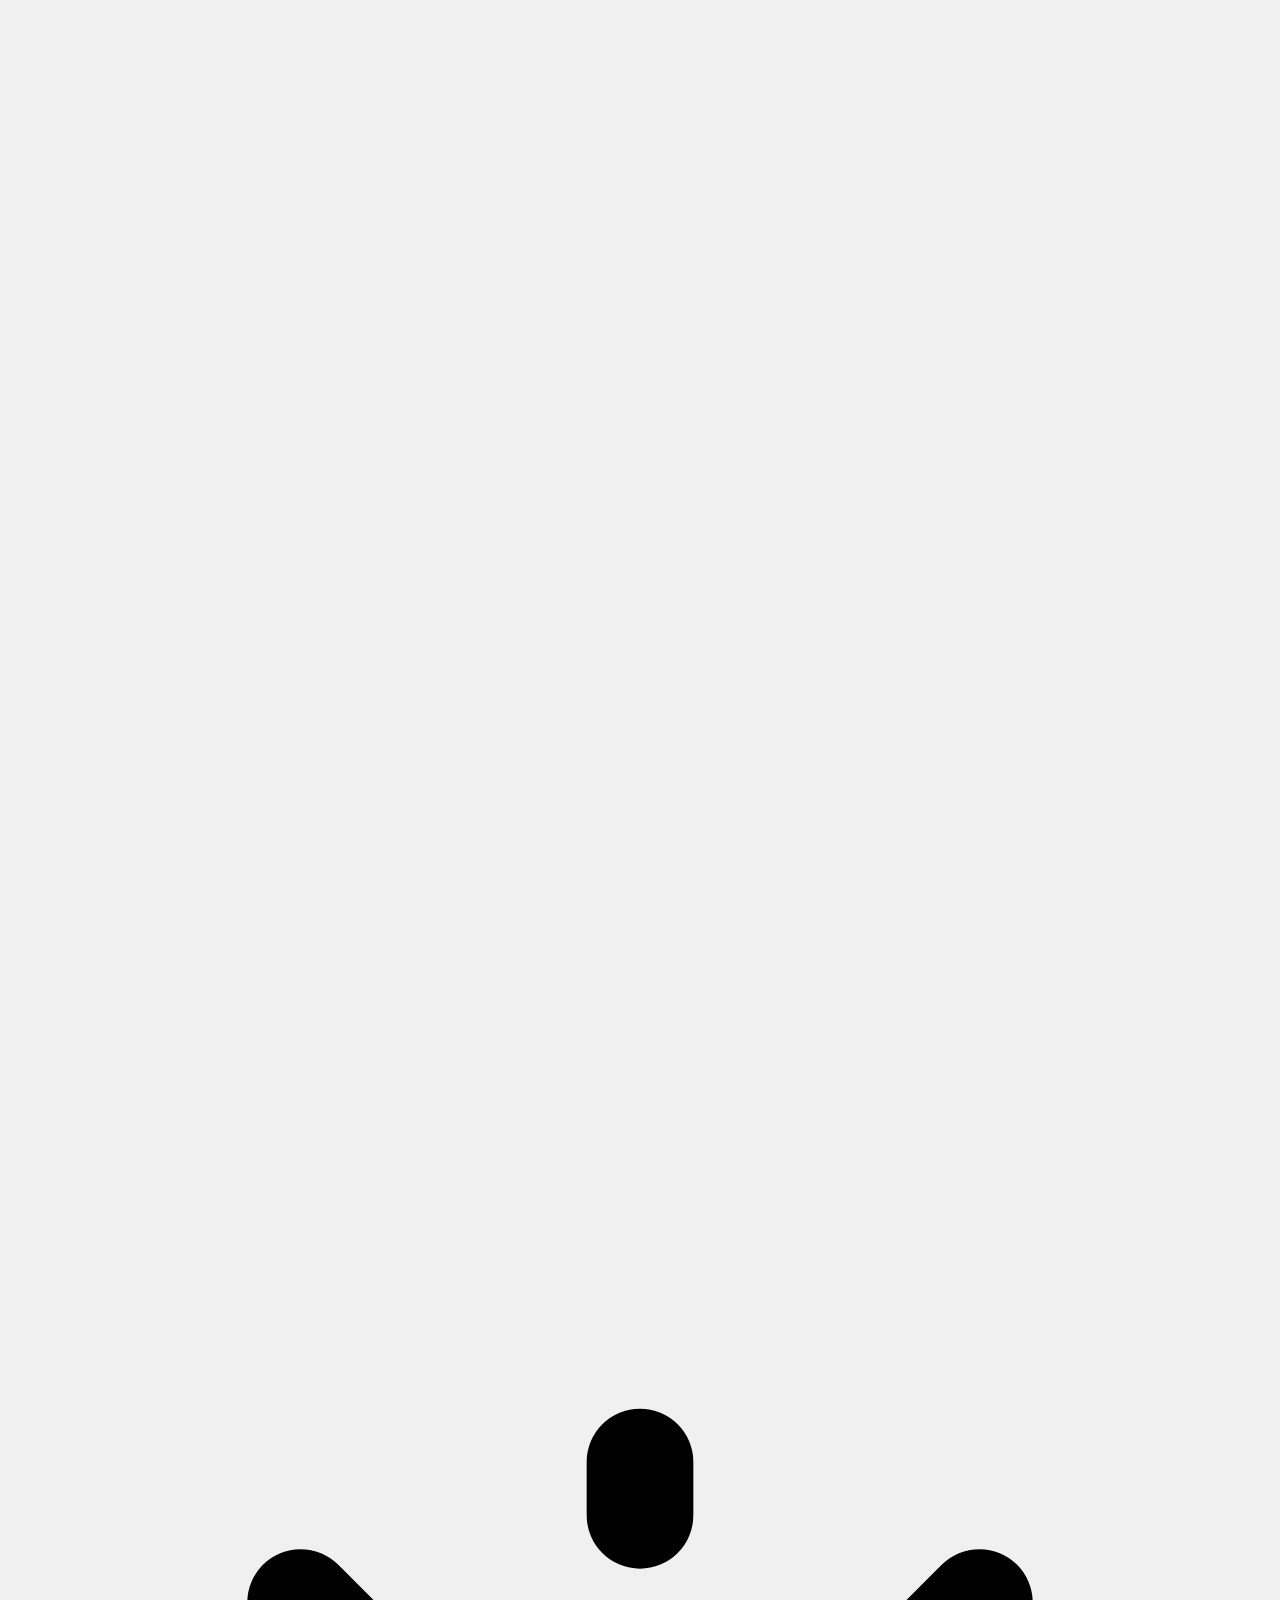
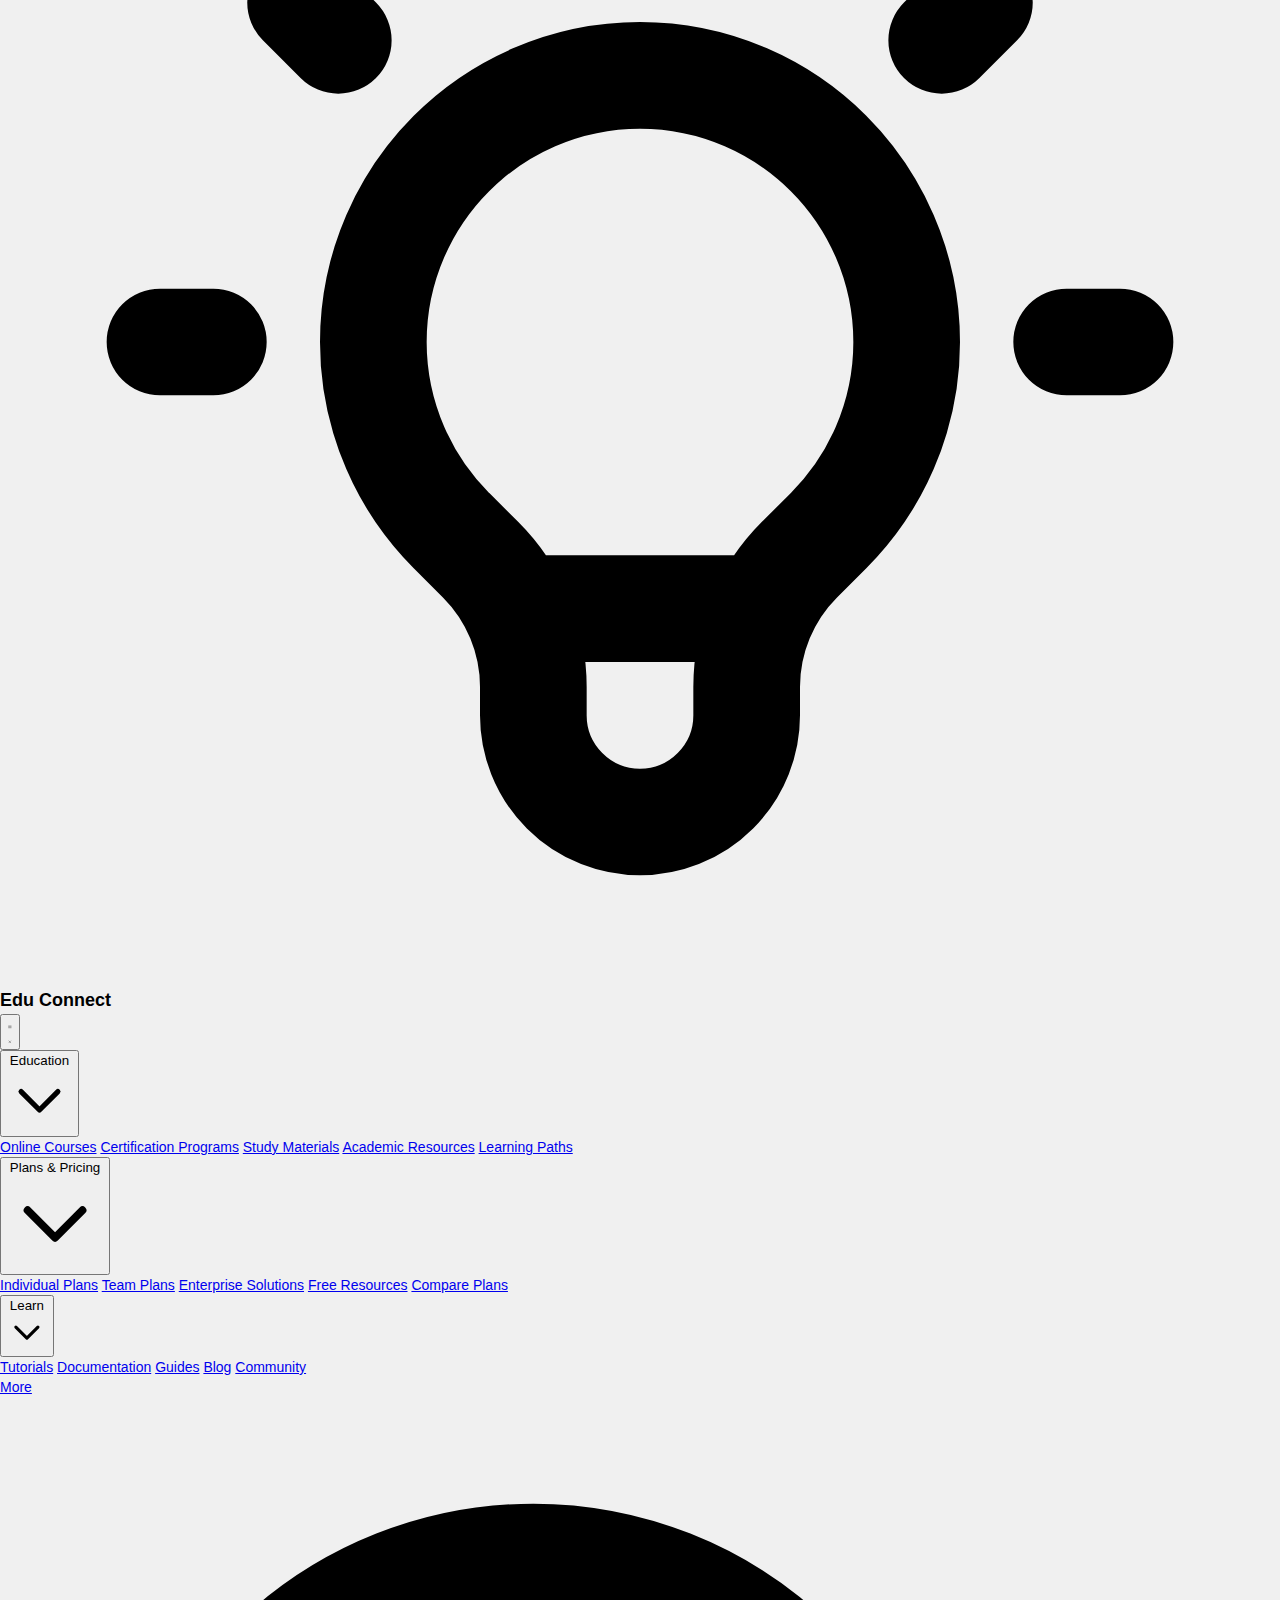
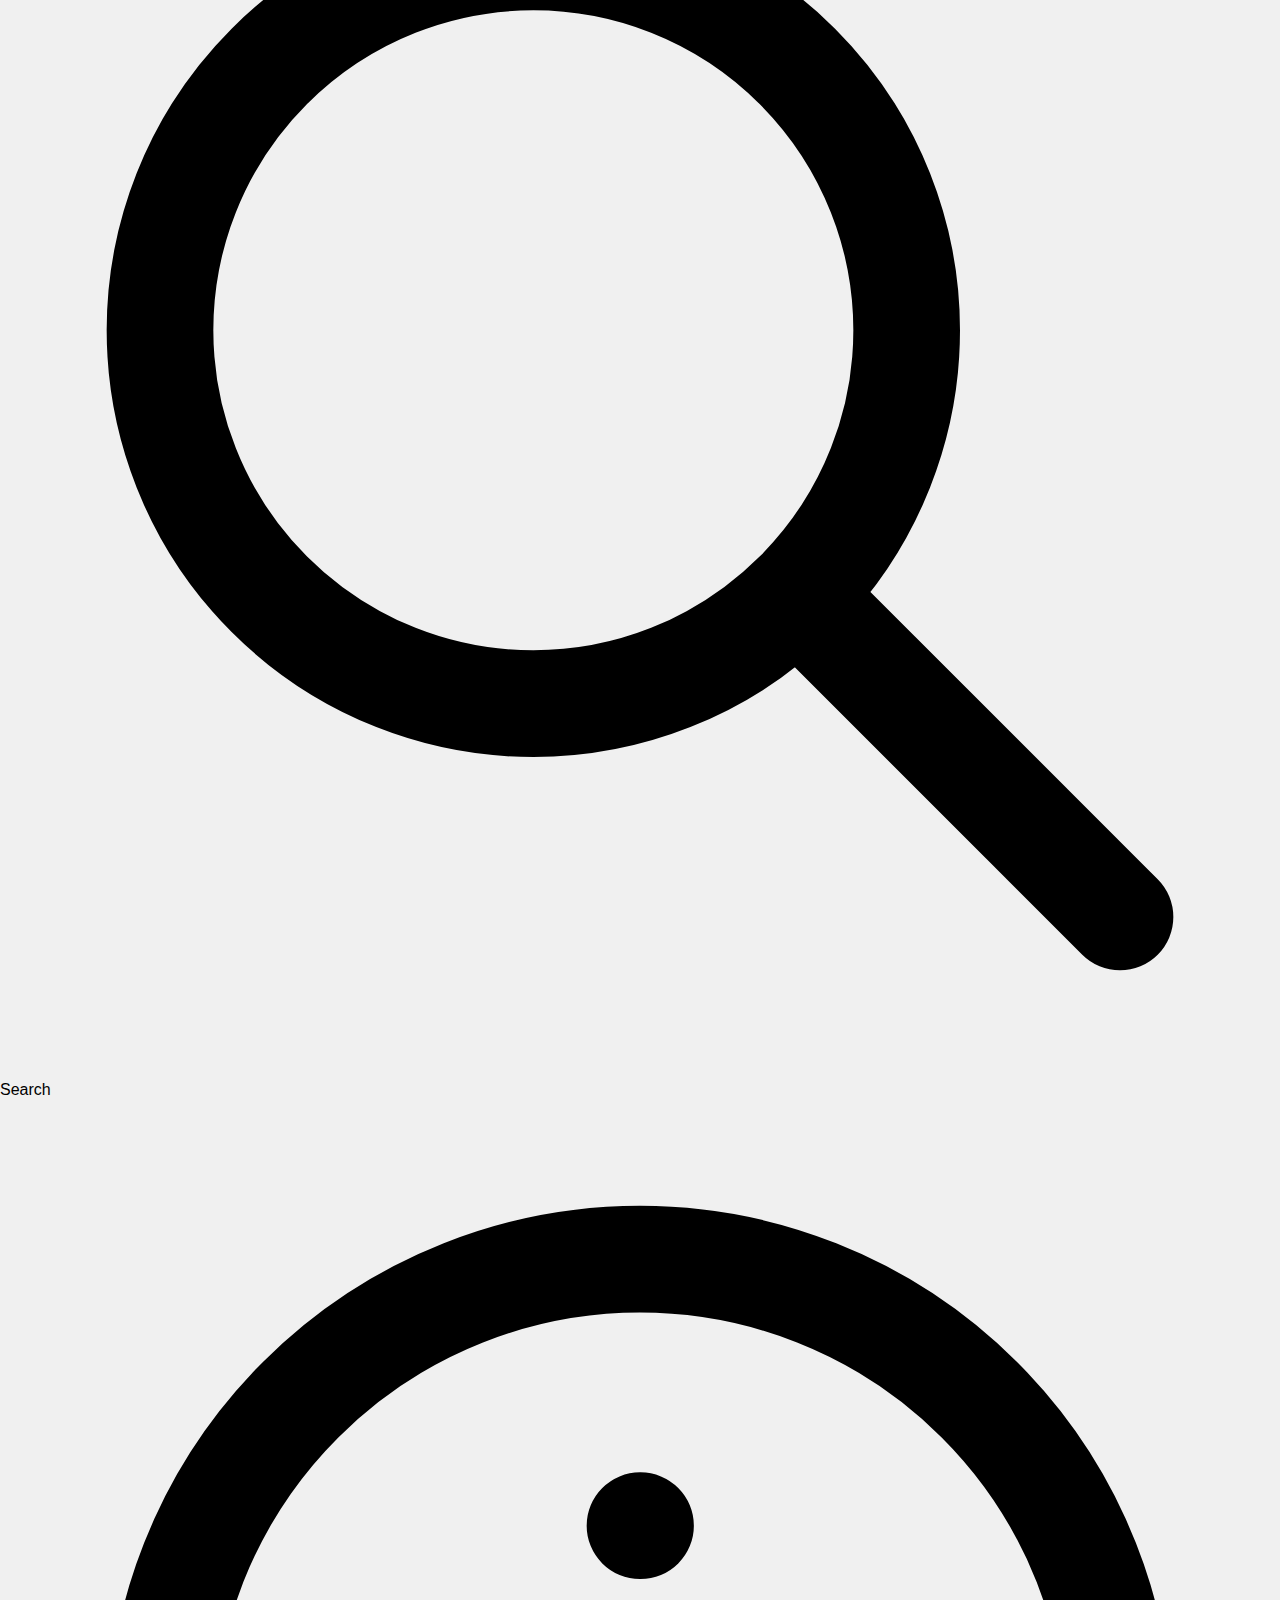
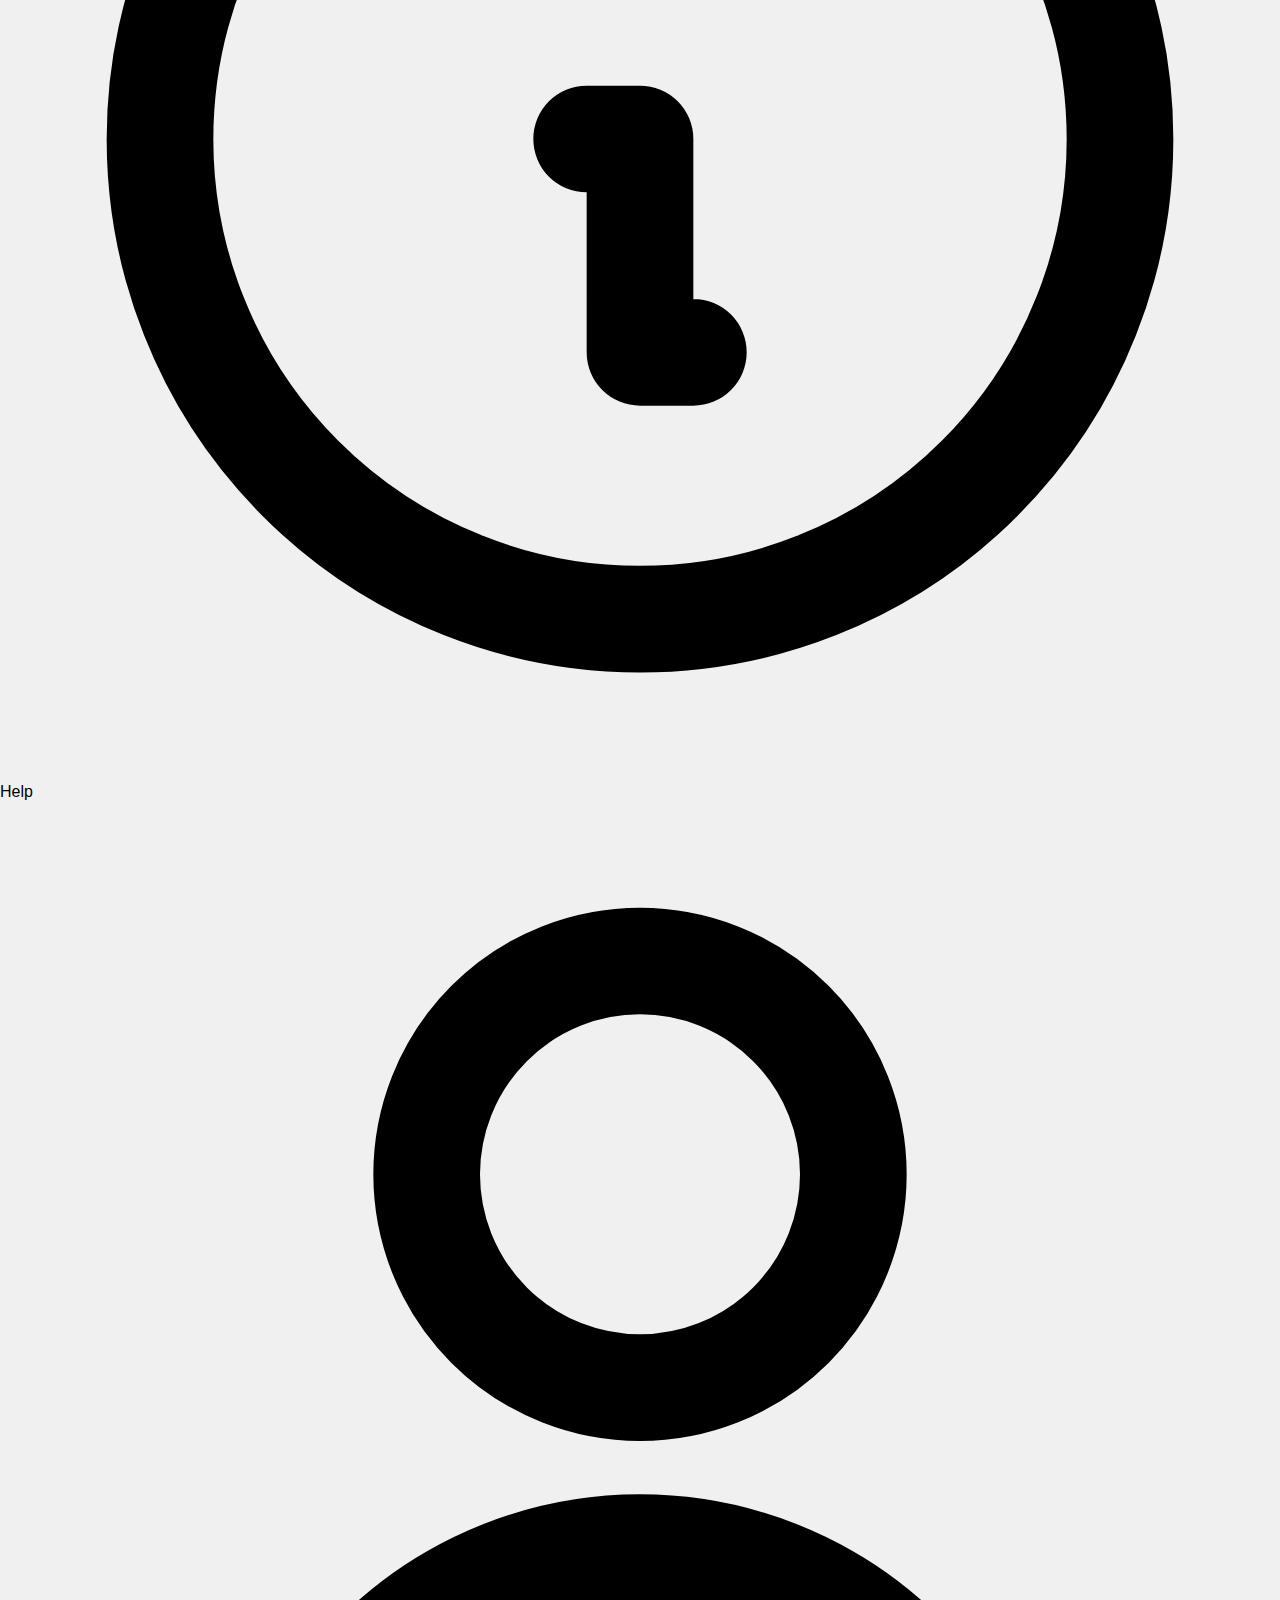
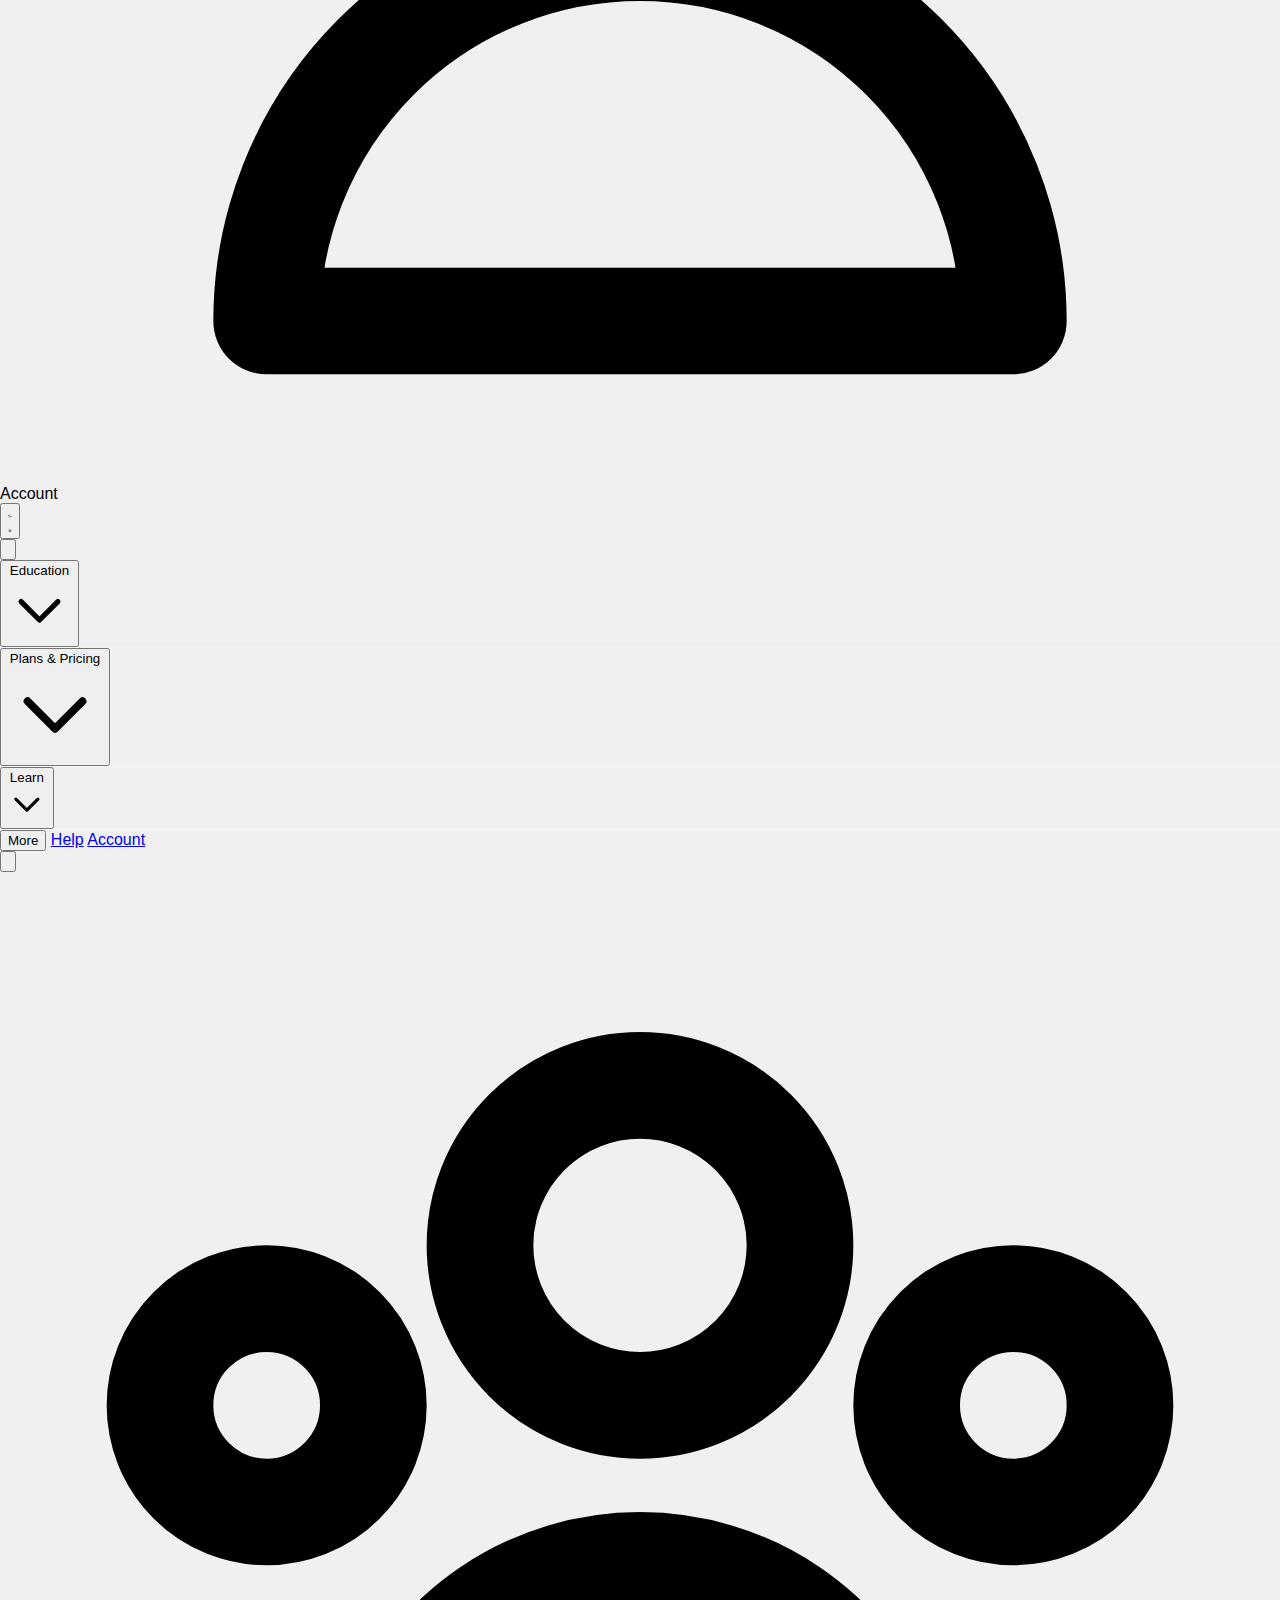
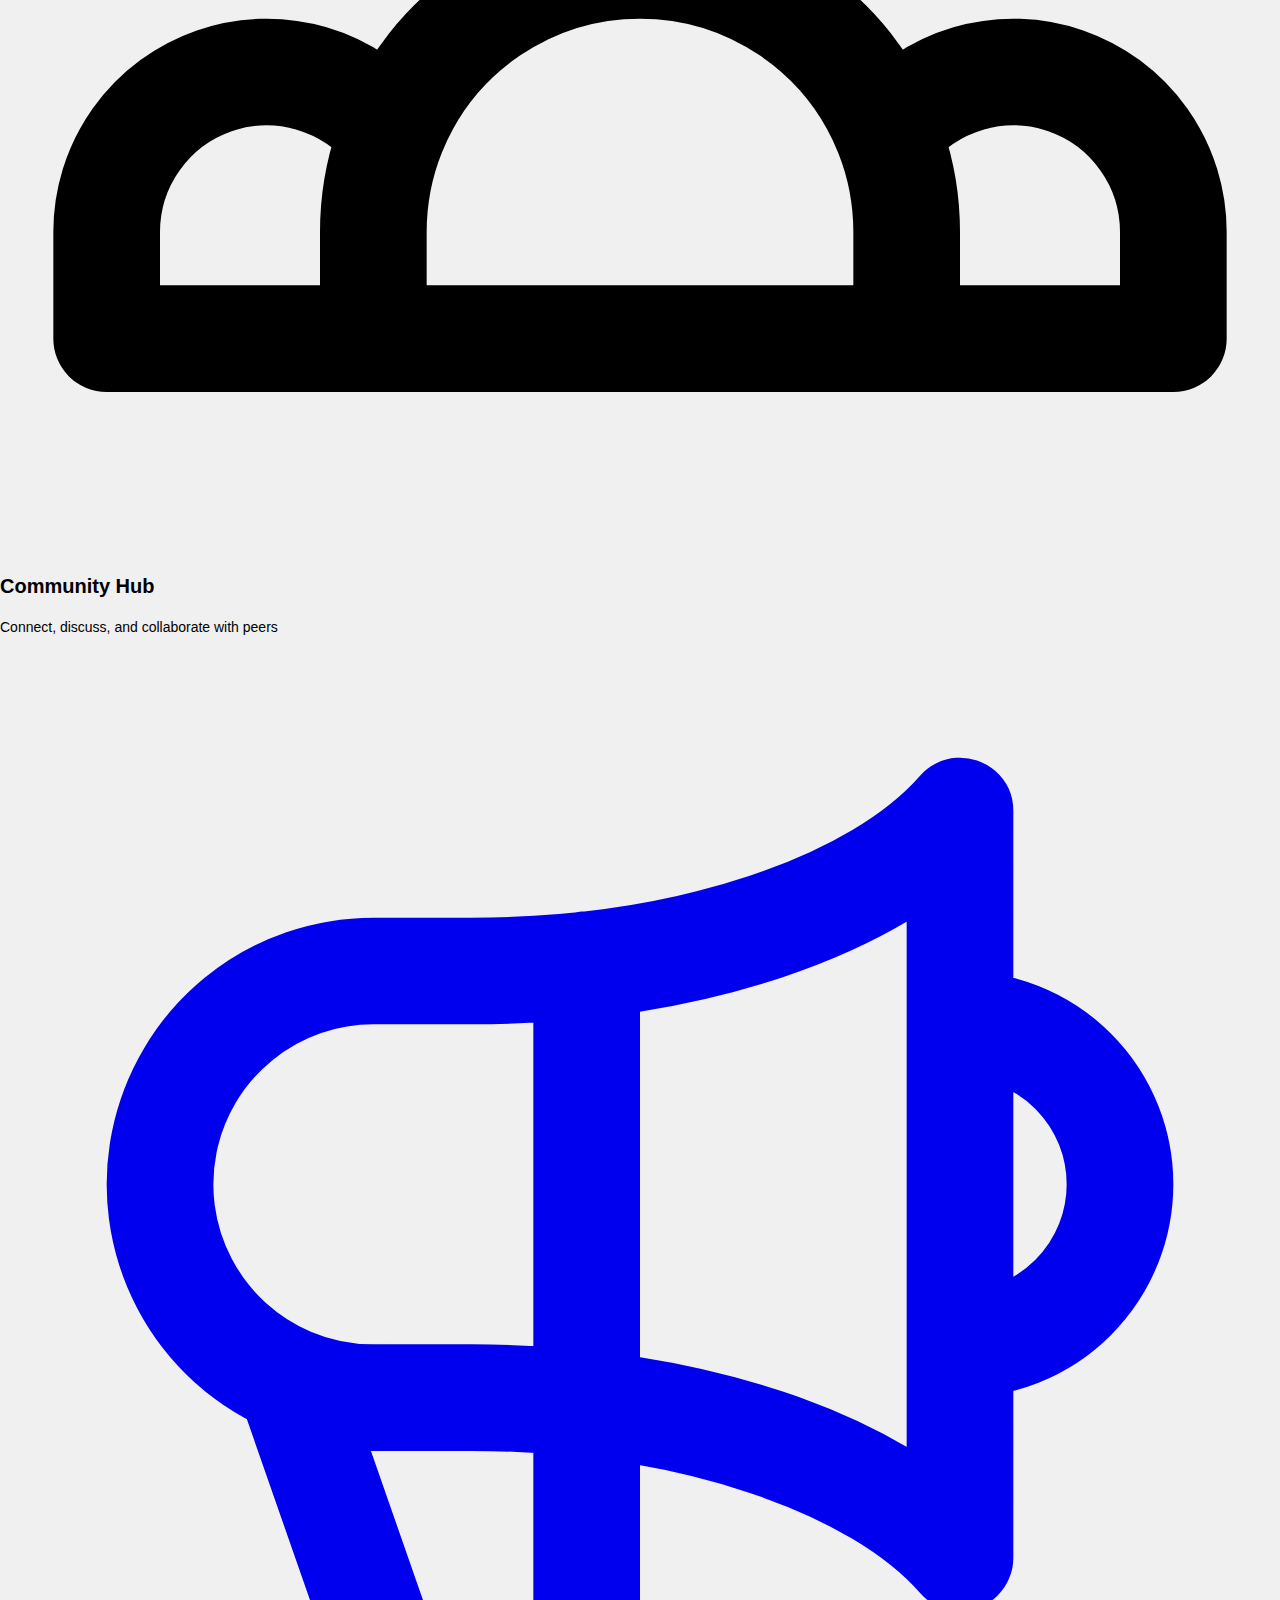
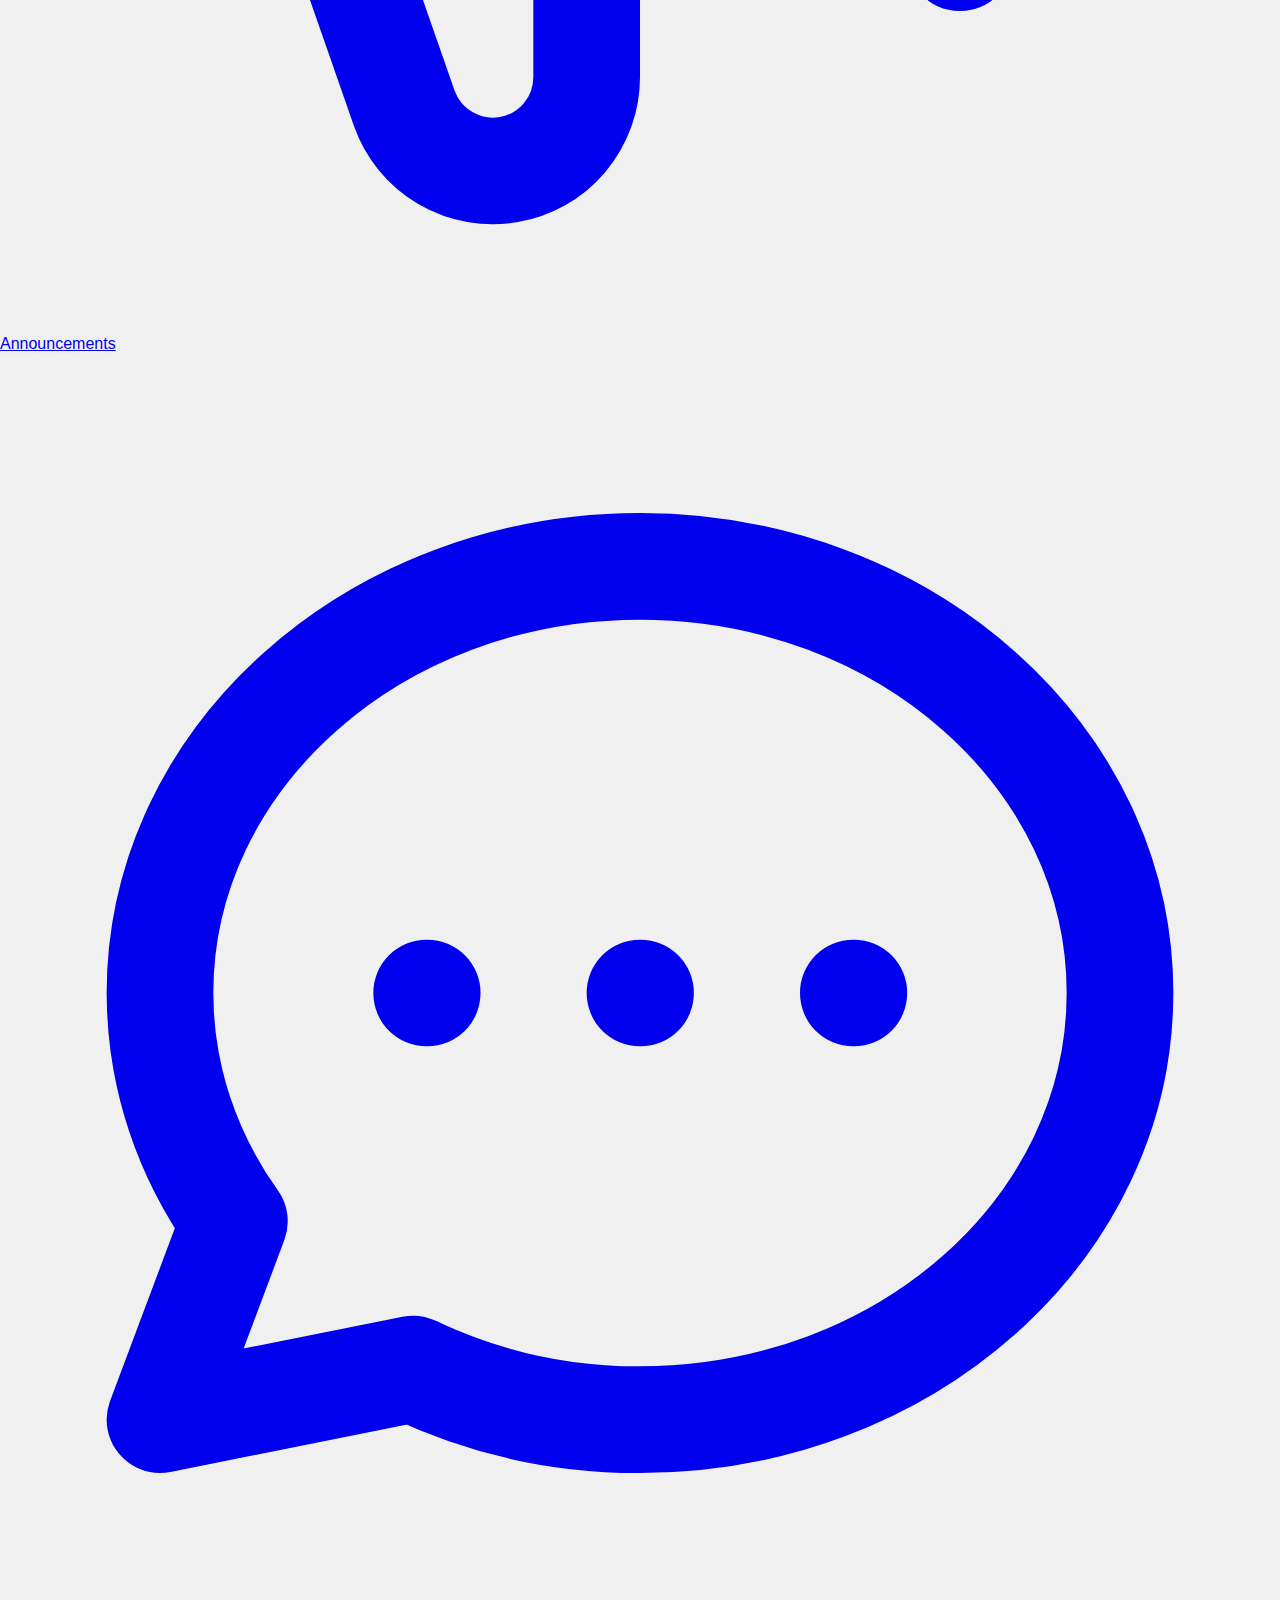
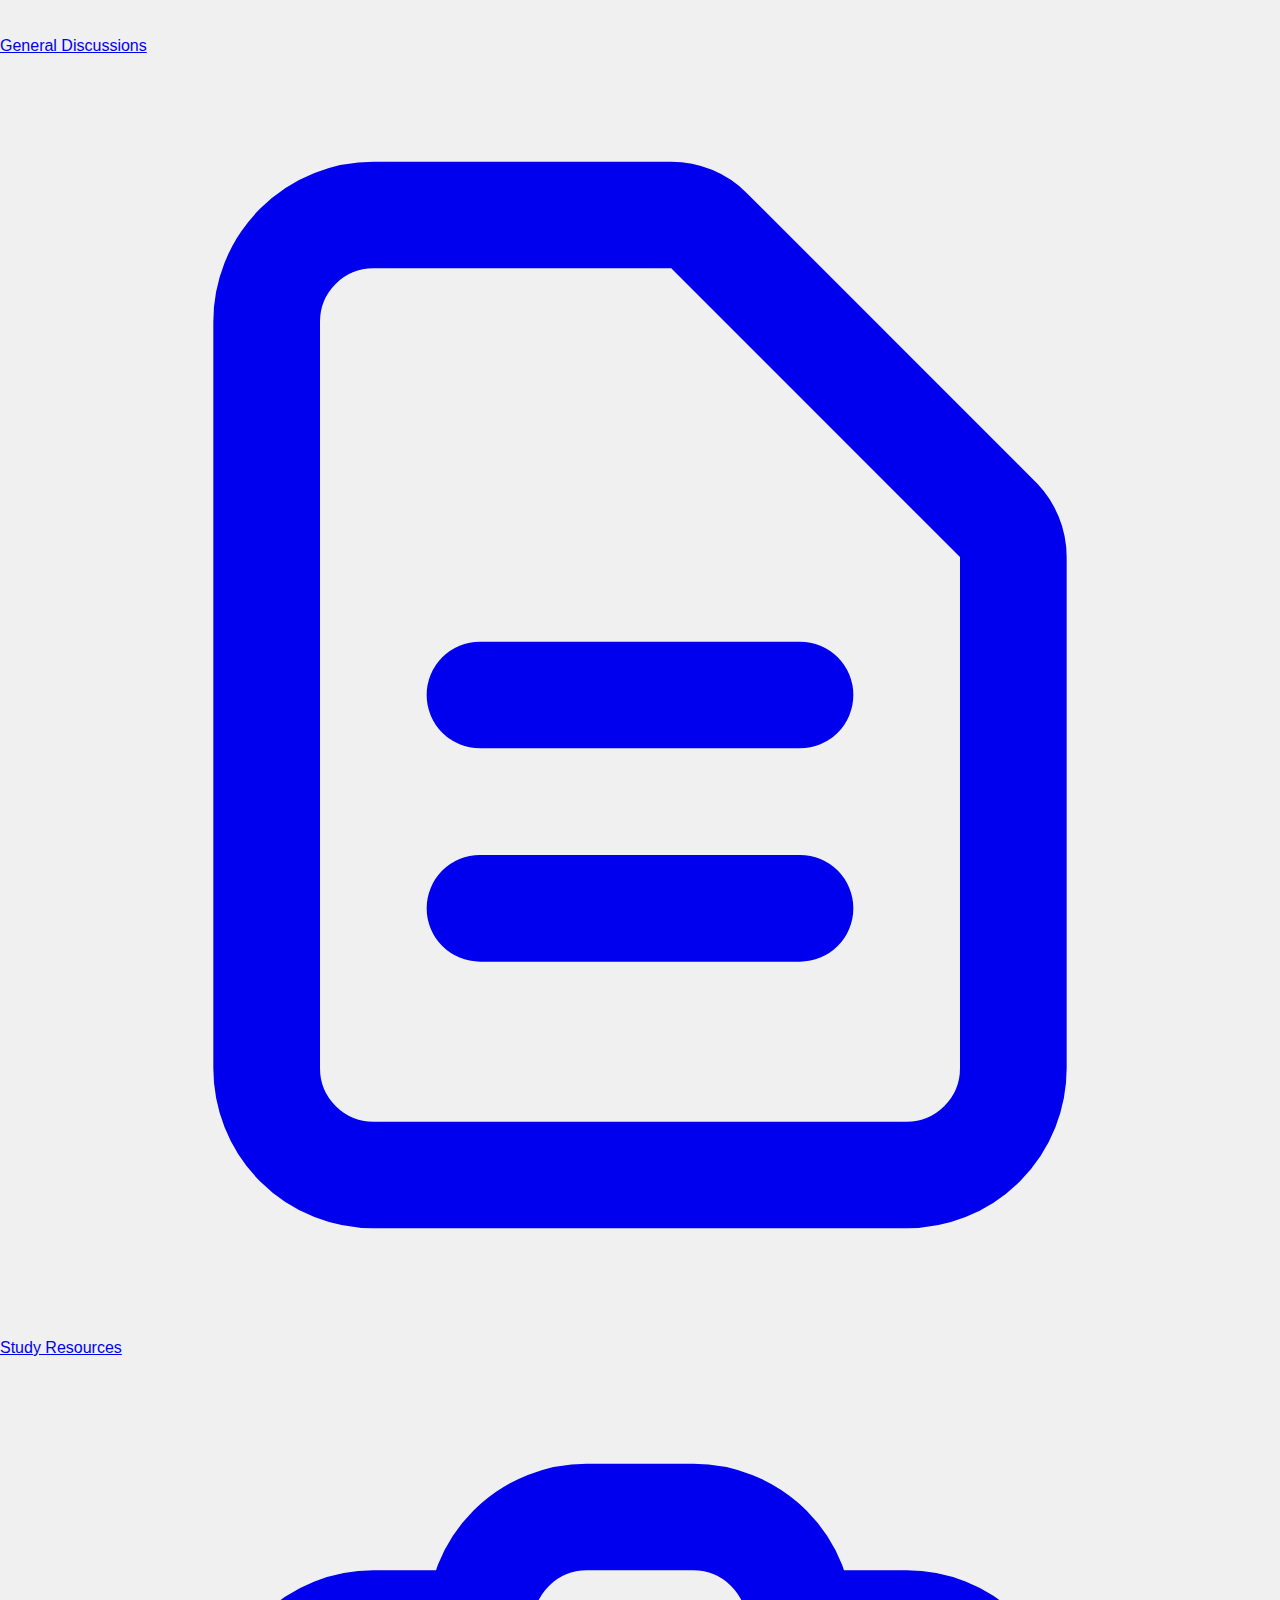
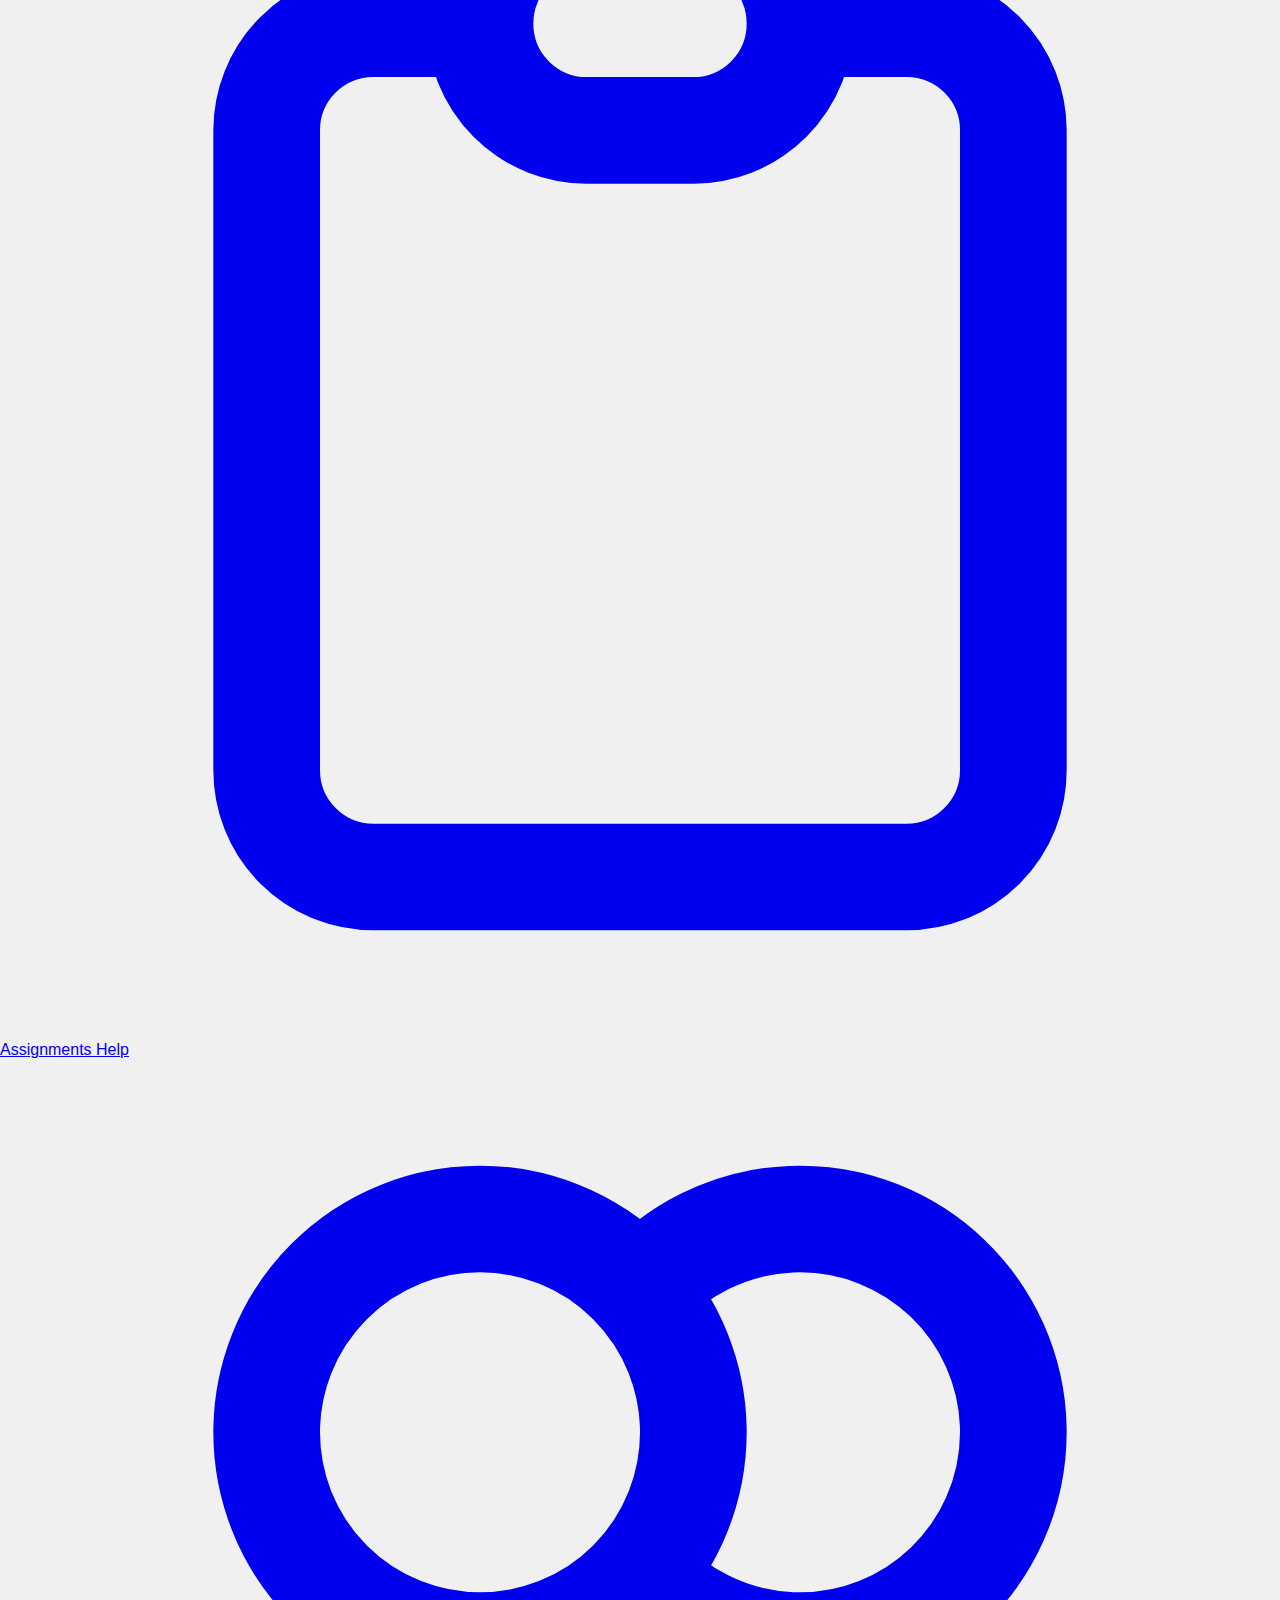
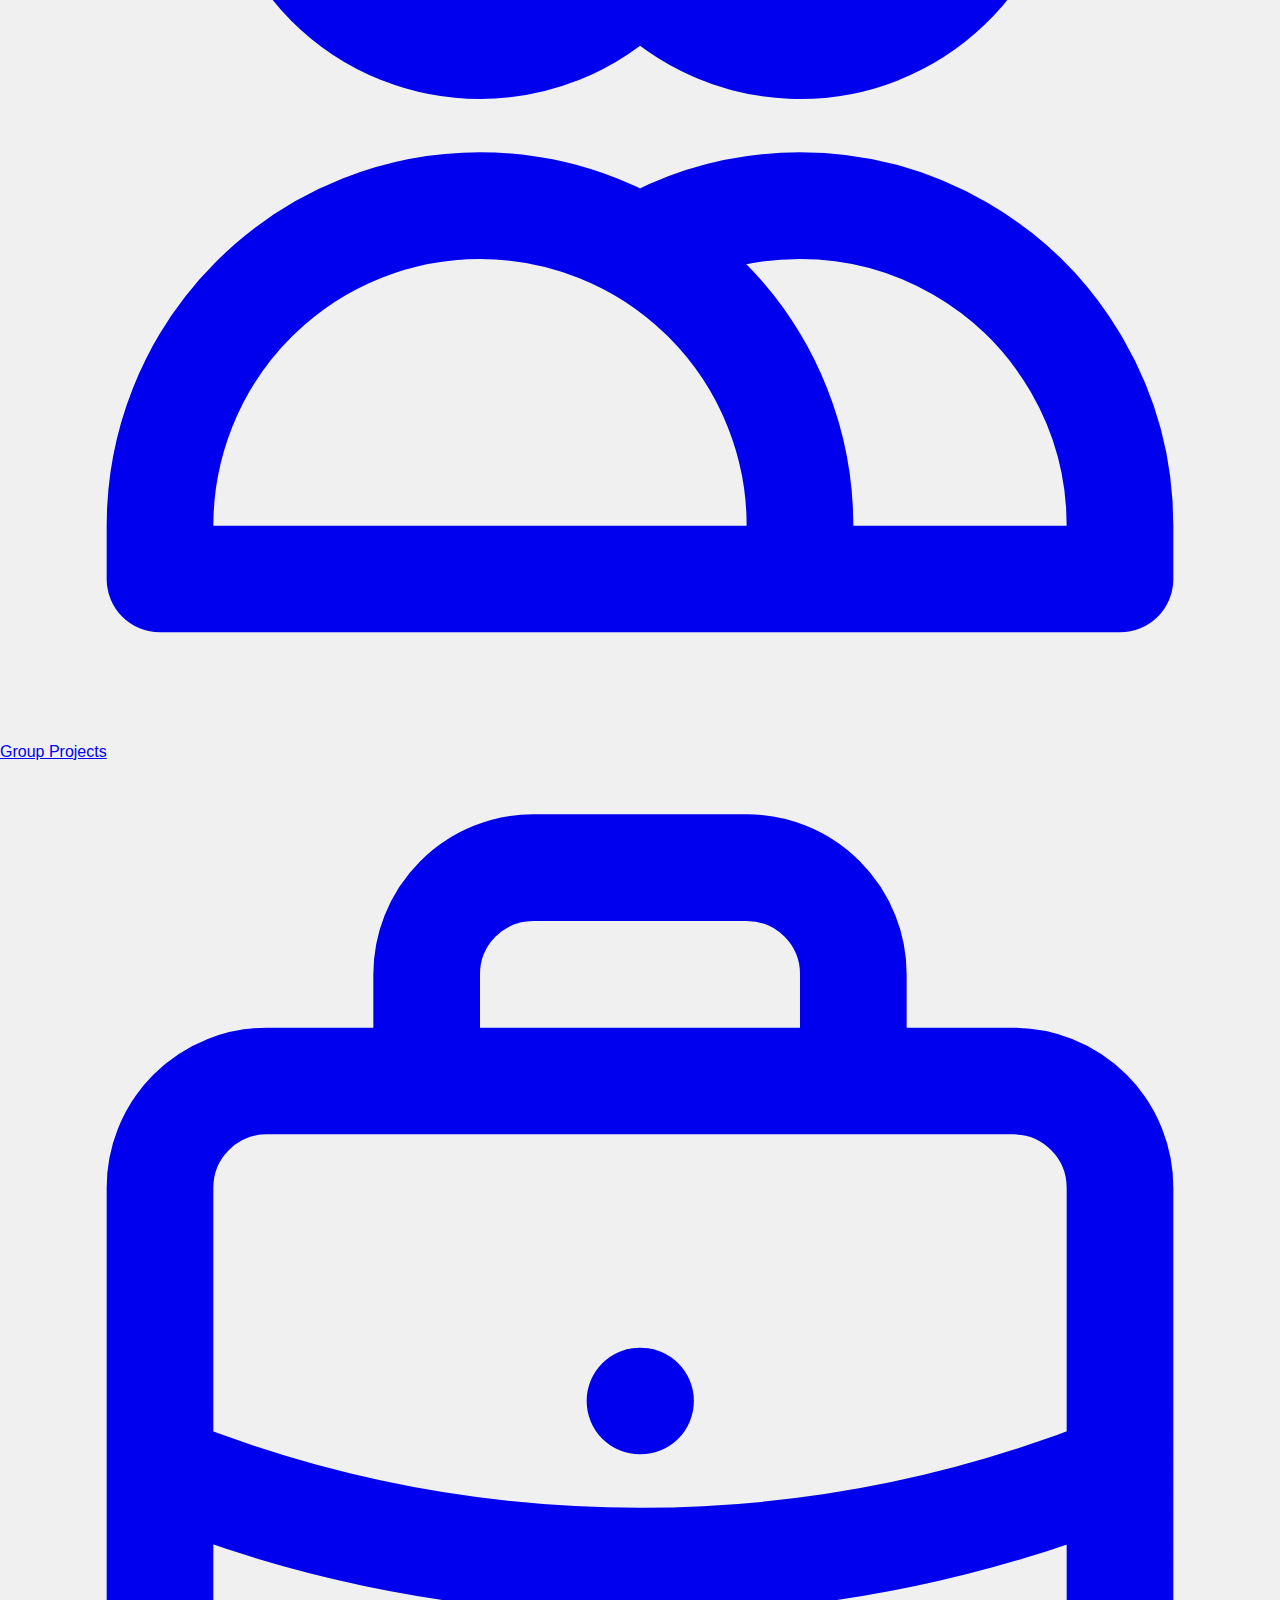
==== commit 6b8d355d: "Update index.html" ====
--- a/index.html
+++ b/index.html
@@ -3,7 +3,7 @@
 <head>
     <meta charset="UTF-8">
     <meta name="viewport" content="width=device-width, initial-scale=1.0">
-    <title>Sidebar from Left</title>
+    <title>Online Community Forum</title>
     <script src="https://cdn.jsdelivr.net/npm/@tailwindcss/browser@4"></script>
     <script src="https://cdnjs.cloudflare.com/ajax/libs/gsap/3.11.4/gsap.min.js"></script>
     <script src="https://cdnjs.cloudflare.com/ajax/libs/gsap/3.11.4/ScrollTrigger.min.js"></script>
@@ -3209,5 +3209,3 @@
 
 </body>
 </html>
-
-
--- a/style2.css
+++ b/style2.css
@@ -1 +1,550 @@
 
+html {
+    scroll-behavior: smooth;
+    overflow-x: hidden;
+}
+
+
+.sidebar.open {
+    left: 0; /* Sidebar slides in from the left */
+}
+
+.page {
+    width: 100%;
+    position: relative;
+    will-change: transform;
+}
+
+
+/* Animation classes */
+
+.logo-container {
+    display: inline-block;
+    margin: 2rem;
+}
+
+/* Main logo text styles */
+.logo-text {
+    font-size: 2rem;
+    font-weight: bold;
+    text-transform: uppercase;
+    letter-spacing: 2px;
+    background: linear-gradient(90deg, #3b82f6, #8b5cf6);
+    -webkit-background-clip: text;
+    background-clip: text;
+    color: transparent;
+    position: relative;
+    overflow: hidden;
+}
+
+/* Logo underline effect */
+.logo-text::after {
+    content: '';
+    position: absolute;
+    bottom: -5px;
+    left: 0;
+    width: 100%;
+    height: 3px;
+    background: linear-gradient(90deg, #3b82f6, #8b5cf6);
+    transform: scaleX(0);
+    transform-origin: left;
+    transition: transform 0.5s ease-out;
+}
+
+/* Animation keyframes */
+@keyframes fadeIn {
+    from { opacity: 0; transform: translateY(10px); }
+    to { opacity: 1; transform: translateY(0); }
+}
+
+@keyframes underline {
+    from { transform: scaleX(0); }
+    to { transform: scaleX(1); }
+}
+
+/* Animation classes */
+.animate-logo {
+    animation: fadeIn 1s ease-out forwards;
+}
+
+.animate-logo::after {
+    animation: underline 0.8s ease-out 0.5s forwards;
+}
+
+
+.nav li:hover {
+    color: rgb(248, 87, 7);
+    cursor: pointer;
+    transition: color 0.3s ease-in-out;
+}
+
+body {
+    position: relative;
+    min-height: 100vh;
+    background-color: #f0f0f0;
+    font-family: Arial, sans-serif;
+    margin: 0;
+    padding: 0;
+    overflow-x: hidden;
+    color: black;
+}
+
+
+
+/* Hide scrollbar for Chrome, Safari, and Edge */
+.scrollbar-hide::-webkit-scrollbar {
+display: none;
+}
+
+/* Hide scrollbar for Firefox */
+.scrollbar-hide {
+scrollbar-width: none;
+}
+
+
+/* Hide default scrollbar and enable smooth scrolling */
+.scrollbar-hide::-webkit-scrollbar {
+  display: none;
+}
+.scrollbar-hide {
+  -ms-overflow-style: none;  
+  scrollbar-width: none;  
+}
+
+.open1.fade-out {
+    opacity: 0;
+    transition: opacity 0.5s ease-in-out;
+}
+
+
+
+
+            @layer utilities {
+                .smooth-transition {
+                    @apply transition-all duration-300 ease-in-out;
+                }
+                .hover-scale {
+                    @apply smooth-transition hover:scale-[1.02] transform origin-center;
+                }
+                .hover-rotate {
+                    @apply smooth-transition hover:rotate-1 transform origin-center;
+                }
+                .hover-shadow {
+                    @apply smooth-transition hover:shadow-lg;
+                }
+                .hover-brighten {
+                    @apply smooth-transition hover:brightness-105;
+                }
+            }
+
+
+            @keyframes fadeIn {
+                from { opacity: 0; }
+                to { opacity: 1; }
+            }
+            
+            @keyframes slideUp {
+                from { 
+                    opacity: 0;
+                    transform: translateY(20px);
+                }
+                to { 
+                    opacity: 1;
+                    transform: translateY(0);
+                }
+            }
+            
+            @keyframes bounce {
+                0%, 100% { transform: translateY(0); }
+                50% { transform: translateY(-5px); }
+            }
+            
+            @keyframes wiggle {
+                0%, 100% { transform: rotate(0deg); }
+                25% { transform: rotate(5deg); }
+                75% { transform: rotate(-5deg); }
+            }
+            
+            .animate-fadeIn {
+                animation: fadeIn 0.8s ease-out;
+            }
+            
+            .animate-slideUp {
+                animation: slideUp 0.6s ease-out;
+            }
+            
+            .animate-bounce {
+                animation: bounce 1s infinite;
+            }
+            
+            .animate-wiggle {
+                animation: wiggle 1s infinite;
+            }
+            
+            .animate-pulse {
+                animation: pulse 2s infinite;
+            }
+            
+            .delay-100 {
+                animation-delay: 100ms;
+            }
+            
+            .delay-200 {
+                animation-delay: 200ms;
+            }
+            
+            @keyframes pulse {
+                0%, 100% { opacity: 1; }
+                50% { opacity: 0.5; }
+            }
+
+
+ 
+
+            @keyframes fadeIn {
+                from { opacity: 0; }
+                to { opacity: 1; }
+            }
+            
+            @keyframes slideUp {
+                from { 
+                    opacity: 0;
+                    transform: translateY(20px);
+                }
+                to { 
+                    opacity: 1;
+                    transform: translateY(0);
+                }
+            }
+            
+            @keyframes bounce {
+                0%, 100% { transform: translateY(0); }
+                50% { transform: translateY(-10px); }
+            }
+            
+            @keyframes wiggle {
+                0%, 100% { transform: rotate(0deg); }
+                25% { transform: rotate(5deg); }
+                75% { transform: rotate(-5deg); }
+            }
+            
+            @keyframes pulse {
+                0%, 100% { opacity: 1; }
+                50% { opacity: 0.5; }
+            }
+            
+            .animate-fadeIn {
+                animation: fadeIn 0.8s ease-out;
+            }
+            
+            .animate-slideUp {
+                animation: slideUp 0.6s ease-out;
+            }
+            
+            .animate-bounce {
+                animation: bounce 1.5s infinite;
+            }
+            
+            .animate-wiggle {
+                animation: wiggle 1s infinite;
+            }
+            
+            .animate-pulse {
+                animation: pulse 2s infinite;
+            }
+            
+            .delay-100 {
+                animation-delay: 100ms;
+            }
+            
+            .delay-200 {
+                animation-delay: 200ms;
+            }
+            
+            .rotate-180 {
+                transform: rotate(180deg);
+            }
+            
+            .origin-top {
+                transform-origin: top;
+            }
+            
+            .scale-y-0 {
+                transform: scaleY(0);
+            }
+            
+            .scale-y-100 {
+                transform: scaleY(1);
+            }
+            
+            .transition-all {
+                transition-property: all;
+            }
+            
+            .duration-500 {
+                transition-duration: 500ms;
+            }
+     
+        
+
+            /* Keyframe animations */
+            @keyframes slideInFromTop {
+                from { transform: translateY(-50px); opacity: 0; }
+                to { transform: translateY(0); opacity: 1; }
+            }
+            
+            @keyframes slideInFromBottom {
+                from { transform: translateY(50px); opacity: 0; }
+                to { transform: translateY(0); opacity: 1; }
+            }
+            
+            .slide-in-from-top {
+                animation: slideInFromTop 1s ease-out forwards;
+                animation-delay: 0.5s;
+            }
+            
+            .slide-in-from-bottom {
+                animation: slideInFromBottom 1s ease-out forwards;
+                animation-delay: 0.8s;
+            }
+            
+            .slide {
+                transition: opacity 1s ease-in-out, transform 1.5s ease-in-out;
+            }
+            
+            .slide.active {
+                opacity: 1;
+                transform: scale(1);
+            }
+            
+            /* Gradient overlay for better text visibility */
+            .slide-wrapper::after {
+                content: '';
+                position: absolute;
+                top: 0;
+                left: 0;
+                right: 0;
+                bottom: 0;
+                background: linear-gradient(to bottom, rgba(0,0,0,0.2) 0%, rgba(0,0,0,0.6) 100%);
+                z-index: 1;
+            }
+
+
+
+            /* Keyframe animations */
+            @keyframes float {
+                0%, 100% { transform: translateY(0); }
+                50% { transform: translateY(-10px); }
+            }
+            @keyframes fadeIn {
+                from { opacity: 0; }
+                to { opacity: 1; }
+            }
+            @keyframes slideInLeft {
+                from { 
+                    transform: translateX(-50px);
+                    opacity: 0;
+                }
+                to { 
+                    transform: translateX(0);
+                    opacity: 1;
+                }
+            }
+            @keyframes slideInRight {
+                from { 
+                    transform: translateX(50px);
+                    opacity: 0;
+                }
+                to { 
+                    transform: translateX(0);
+                    opacity: 1;
+                }
+            }
+            @keyframes slideInBottom {
+                from { 
+                    transform: translateY(50px);
+                    opacity: 0;
+                }
+                to { 
+                    transform: translateY(0);
+                    opacity: 1;
+                }
+            }
+            
+            /* Animation classes */
+            .animate-float {
+                animation: float 3s ease-in-out infinite;
+            }
+            .animate-fadeIn {
+                animation: fadeIn 1s ease-out forwards;
+            }
+            .animate-slideInLeft {
+                animation: slideInLeft 0.8s ease-out forwards;
+            }
+            .animate-slideInRight {
+                animation: slideInRight 0.8s ease-out forwards;
+            }
+            .animate-slideInBottom {
+                animation: slideInBottom 0.8s ease-out forwards;
+            }
+            .delay-100 {
+                animation-delay: 0.1s;
+            }
+
+
+            @keyframes fadeInSlow {
+                from { opacity: 0; transform: translateY(10px); }
+                to { opacity: 1; transform: translateY(0); }
+            }
+            @keyframes fadeIn {
+                from { opacity: 0; }
+                to { opacity: 1; }
+            }
+            @keyframes float {
+                0%, 100% { transform: translateY(0); }
+                50% { transform: translateY(-15px); }
+            }
+            @keyframes float-delay {
+                0%, 100% { transform: translateY(0); }
+                50% { transform: translateY(-20px); }
+            }
+            
+            /* Animation classes */
+            .animate-fadeInSlow {
+                animation: fadeInSlow 0.8s ease-out forwards;
+            }
+            .animate-fadeIn {
+                animation: fadeIn 0.6s ease-out forwards;
+            }
+            .animate-float {
+                animation: float 6s ease-in-out infinite;
+            }
+            .animate-float-delay {
+                animation: float-delay 7s ease-in-out infinite 1s;
+            }
+            .delay-100 {
+                animation-delay: 0.1s;
+            }
+
+            /* Keyframe animations */
+            @keyframes fadeIn {
+                from { opacity: 0; transform: translateY(20px); }
+                to { opacity: 1; transform: translateY(0); }
+            }
+            
+            /* Animation classes */
+            .animate-fadeIn {
+                animation: fadeIn 0.6s ease-out forwards;
+            }
+            .delay-100 {
+                animation-delay: 0.1s;
+            }
+            .delay-200 {
+                animation-delay: 0.2s;
+            }
+            .delay-300 {
+                animation-delay: 0.3s;
+            }
+            
+            /* Custom styles */
+            .social-icon {
+                @apply w-10 h-10 flex items-center justify-center rounded-full transition-all duration-300 shadow-sm;
+            }
+            .footer-link {
+                @apply transition-all duration-300;
+            }
+       
+
+            
+/* 
+            Page 4 */
+
+            /* Custom Animations */
+/* Custom Animations */
+@keyframes float {
+    0%, 100% { transform: translateY(0); }
+    50% { transform: translateY(-8px); }
+}
+
+@keyframes pulse {
+    0%, 100% { transform: scale(1); opacity: 1; }
+    50% { transform: scale(1.05); opacity: 0.8; }
+}
+
+/* Announcement card styles */
+.announcement-card {
+    transition: all 0.4s cubic-bezier(0.175, 0.885, 0.32, 1.275);
+    transform-origin: center bottom;
+    backface-visibility: hidden;
+}
+
+.announcement-card:hover {
+    transform: translateY(-8px) scale(1.02);
+    box-shadow: 0 20px 25px -5px rgba(0, 0, 0, 0.1), 0 10px 10px -5px rgba(0, 0, 0, 0.04);
+}
+
+/* Category badges */
+.badge {
+    transition: all 0.3s ease;
+    position: relative;
+    overflow: hidden;
+}
+
+.badge::after {
+    content: '';
+    position: absolute;
+    top: 0;
+    left: 0;
+    width: 100%;
+    height: 100%;
+    background: linear-gradient(90deg, transparent, rgba(255,255,255,0.3), transparent);
+    transform: translateX(-100%);
+    transition: transform 0.6s ease;
+}
+
+.badge:hover::after {
+    transform: translateX(100%);
+}
+
+.badge-general {
+    background-color: #E0E7FF;
+    color: #4F46E5;
+}
+
+.badge-academic {
+    background-color: #D1FAE5;
+    color: #047857;
+}
+
+.badge-event {
+    background-color: #FEE2E2;
+    color: #B91C1C;
+}
+
+.badge-opportunity {
+    background-color: #FEF3C7;
+    color: #B45309;
+}
+
+.badge-urgent {
+    background-color: #FFE4E6;
+    color: #F43F5E;
+    animation: pulse 2s infinite;
+}
+
+/* Floating animation for important cards */
+.floating-card {
+    animation: float 6s ease-in-out infinite;
+}
+
+/* Initialize wow.js */
+.wow {
+    visibility: hidden;
+}
+
+/* Gradient text for headings */
+.gradient-text {
+    background-clip: text;
+    -webkit-background-clip: text;
+    color: transparent;
+}
--- a/header.css
+++ b/header.css
@@ -0,0 +1,39 @@
+/* Mobile Dropdown Styles */
+.mobile-dropdown-group {
+    border-bottom: 1px solid #f3f4f6;
+}
+
+.mobile-dropdown-content {
+    max-height: 0;
+    overflow: hidden;
+    transition: max-height 0.3s ease-out, opacity 0.2s ease;
+    opacity: 0;
+}
+
+.mobile-dropdown-content:not(.hidden) {
+    max-height: 500px;
+    opacity: 1;
+}
+
+.mobile-dropdown-icon {
+    transition: transform 0.2s ease;
+}
+
+.mobile-dropdown-icon.rotate-180 {
+    transform: rotate(180deg);
+}
+
+/* Sidebar Overlay */
+#sidebarOverlay {
+    transition: opacity 0.3s ease;
+}
+
+/* Mobile Menu Animation */
+.mobile-nav {
+    transition: transform 0.3s cubic-bezier(0.4, 0, 0.2, 1);
+}
+
+.mobile-nav:not(.hidden) {
+    transform: translateX(0);
+    opacity: 1;
+}--- a/main.css
+++ b/main.css
@@ -0,0 +1,296 @@
+/* Add these styles to your existing CSS */
+/* Page1*/
+
+@media (max-width: 768px) {
+    #prev, #next {
+        display: none;
+    }
+}
+
+/* Keep all other existing CSS */
+
+.slide {
+    opacity: 0;
+    z-index: 1;
+    transition: opacity 1s ease-in-out, transform 0.5s ease-in-out;
+    transform: scale(1.1);
+    will-change: transform, opacity;
+}
+
+.slide.active {
+    opacity: 1;
+    z-index: 2;
+    transform: scale(1.05);
+}
+
+.slide-wrapper:hover .slide.active {
+    transform: scale(1.03);
+}
+
+.indicator {
+    transition: all 0.3s ease;
+    will-change: transform;
+}
+
+.indicator.active {
+    background-color: white;
+    transform: scale(1.3);
+    box-shadow: 0 0 10px rgba(255, 255, 255, 0.7);
+}
+
+/* Mobile navigation buttons */
+@media (max-width: 768px) {
+    #prev, #next {
+        padding: 2.5rem 0.5rem;
+        background-color: rgba(0, 0, 0, 0.7);
+        transform: translateY(-50%) scale(0.9);
+    }
+    
+    #prev {
+        left: 0.5rem;
+    }
+    
+    #next {
+        right: 0.5rem;
+    }
+    
+    #prev:hover, #next:hover {
+        transform: translateY(-50%) scale(1);
+    }
+}
+
+/* Animation classes */
+@keyframes fadeInUp {
+    from {
+        opacity: 0;
+        transform: translateY(20px);
+    }
+    to {
+        opacity: 1;
+        transform: translateY(0);
+    }
+}
+
+@keyframes zoomIn {
+    from {
+        transform: scale(1.1);
+    }
+    to {
+        transform: scale(1);
+    }
+}
+
+.slide-content {
+    animation: fadeInUp 1s ease-out 0.5s both;
+}
+
+.slide-title {
+    animation: fadeInUp 1s ease-out 0.7s both;
+}
+
+.slide-subtitle {
+    animation: fadeInUp 1s ease-out 0.9s both;
+}
+
+.slide-buttons {
+    animation: fadeInUp 1s ease-out 1.1s both;
+}
+
+.slide-stats {
+    animation: fadeInUp 1s ease-out 1.3s both;
+}
+
+
+/*Page 2*/
+
+
+/* Base styles */
+.page2 {
+    width: 100%;
+    min-height: 100vh;
+    display: flex;
+    flex-direction: column;
+    gap: 3rem;
+    padding: 4rem 2rem;
+}
+
+/* Typography */
+.font-bold {
+    font-weight: bold;
+}
+
+.text-4xl {
+    font-size: 2.25rem;
+    line-height: 2.5rem;
+}
+
+.text-2xl {
+    font-size: 1.5rem;
+    line-height: 2rem;
+}
+
+.text-xl {
+    font-size: 1.25rem;
+    line-height: 1.75rem;
+}
+
+.text-lg {
+    font-size: 1.125rem;
+    line-height: 1.75rem;
+}
+
+.text-sm {
+    font-size: 0.875rem;
+    line-height: 1.25rem;
+}
+
+.text-xs {
+    font-size: 0.75rem;
+    line-height: 1rem;
+}
+
+/* Card styles */
+.card {
+    min-width: 85vw;
+    height: 70vh;
+    padding: 2rem;
+    border-radius: 1rem;
+    box-shadow: 0 4px 6px -1px rgba(0, 0, 0, 0.1), 0 2px 4px -1px rgba(0, 0, 0, 0.06);
+    cursor: pointer;
+    transition: all 0.3s ease;
+    overflow-y: auto;
+}
+
+.card:hover {
+    box-shadow: 0 20px 25px -5px rgba(0, 0, 0, 0.1), 0 10px 10px -5px rgba(0, 0, 0, 0.04);
+    transform: scale(1.02);
+}
+
+/* Color gradients */
+.from-blue-600 {
+    background-image: linear-gradient(to bottom right, #2563eb, var(--tw-gradient-to));
+}
+
+.to-indigo-700 {
+    --tw-gradient-to: #4338ca;
+}
+
+.from-pink-600 {
+    background-image: linear-gradient(to bottom right, #db2777, var(--tw-gradient-to));
+}
+
+.to-rose-600 {
+    --tw-gradient-to: #e11d48;
+}
+
+.from-emerald-600 {
+    background-image: linear-gradient(to bottom right, #059669, var(--tw-gradient-to));
+}
+
+.to-teal-600 {
+    --tw-gradient-to: #0d9488;
+}
+
+.from-purple-600 {
+    background-image: linear-gradient(to bottom right, #9333ea, var(--tw-gradient-to));
+}
+
+.to-fuchsia-600 {
+    --tw-gradient-to: #c026d3;
+}
+
+.from-amber-500 {
+    background-image: linear-gradient(to bottom right, #f59e0b, var(--tw-gradient-to));
+}
+
+.to-orange-600 {
+    --tw-gradient-to: #ea580c;
+}
+
+/* Animations */
+.animate-fadeIn {
+    animation: fadeIn 0.5s ease-in-out;
+}
+
+@keyframes fadeIn {
+    from { opacity: 0; }
+    to { opacity: 1; }
+}
+
+.animate-float1 {
+    animation: float1 6s ease-in-out infinite;
+}
+
+.animate-float2 {
+    animation: float2 8s ease-in-out infinite 1s;
+}
+
+.animate-float3 {
+    animation: float3 7s ease-in-out infinite 2s;
+}
+
+@keyframes float1 {
+    0%, 100% { transform: translateY(0) translateX(0); }
+    50% { transform: translateY(-10px) translateX(5px); }
+}
+
+@keyframes float2 {
+    0%, 100% { transform: translateY(0) translateX(0); }
+    50% { transform: translateY(-15px) translateX(-5px); }
+}
+
+@keyframes float3 {
+    0%, 100% { transform: translateY(0) translateX(0); }
+    50% { transform: translateY(5px) translateX(10px); }
+}
+
+.animate-pulse {
+    animation: pulse 2s infinite;
+}
+
+@keyframes pulse {
+    0% { opacity: 1; }
+    50% { opacity: 0.5; }
+    100% { opacity: 1; }
+}
+
+.animate-bounce {
+    animation: bounce 1s infinite;
+}
+
+@keyframes bounce {
+    0%, 100% { transform: translateY(-25%); animation-timing-function: cubic-bezier(0.8,0,1,1); }
+    50% { transform: translateY(0); animation-timing-function: cubic-bezier(0,0,0.2,1); }
+}
+
+/* Overlay styles */
+.group-overlay {
+    position: fixed;
+    inset: 0;
+    z-index: 50;
+    padding: 2rem;
+    display: none;
+    opacity: 0;
+    transition: opacity 0.3s ease;
+    overflow-y: auto;
+}
+
+.group-overlay.active {
+    display: block;
+    opacity: 1;
+}
+
+/* Responsive styles */
+@media (min-width: 768px) {
+    .text-4xl {
+        font-size: 2.5rem;
+    }
+    
+    .text-2xl {
+        font-size: 1.875rem;
+    }
+    
+    .card {
+        min-width: 35vw;
+    }
+}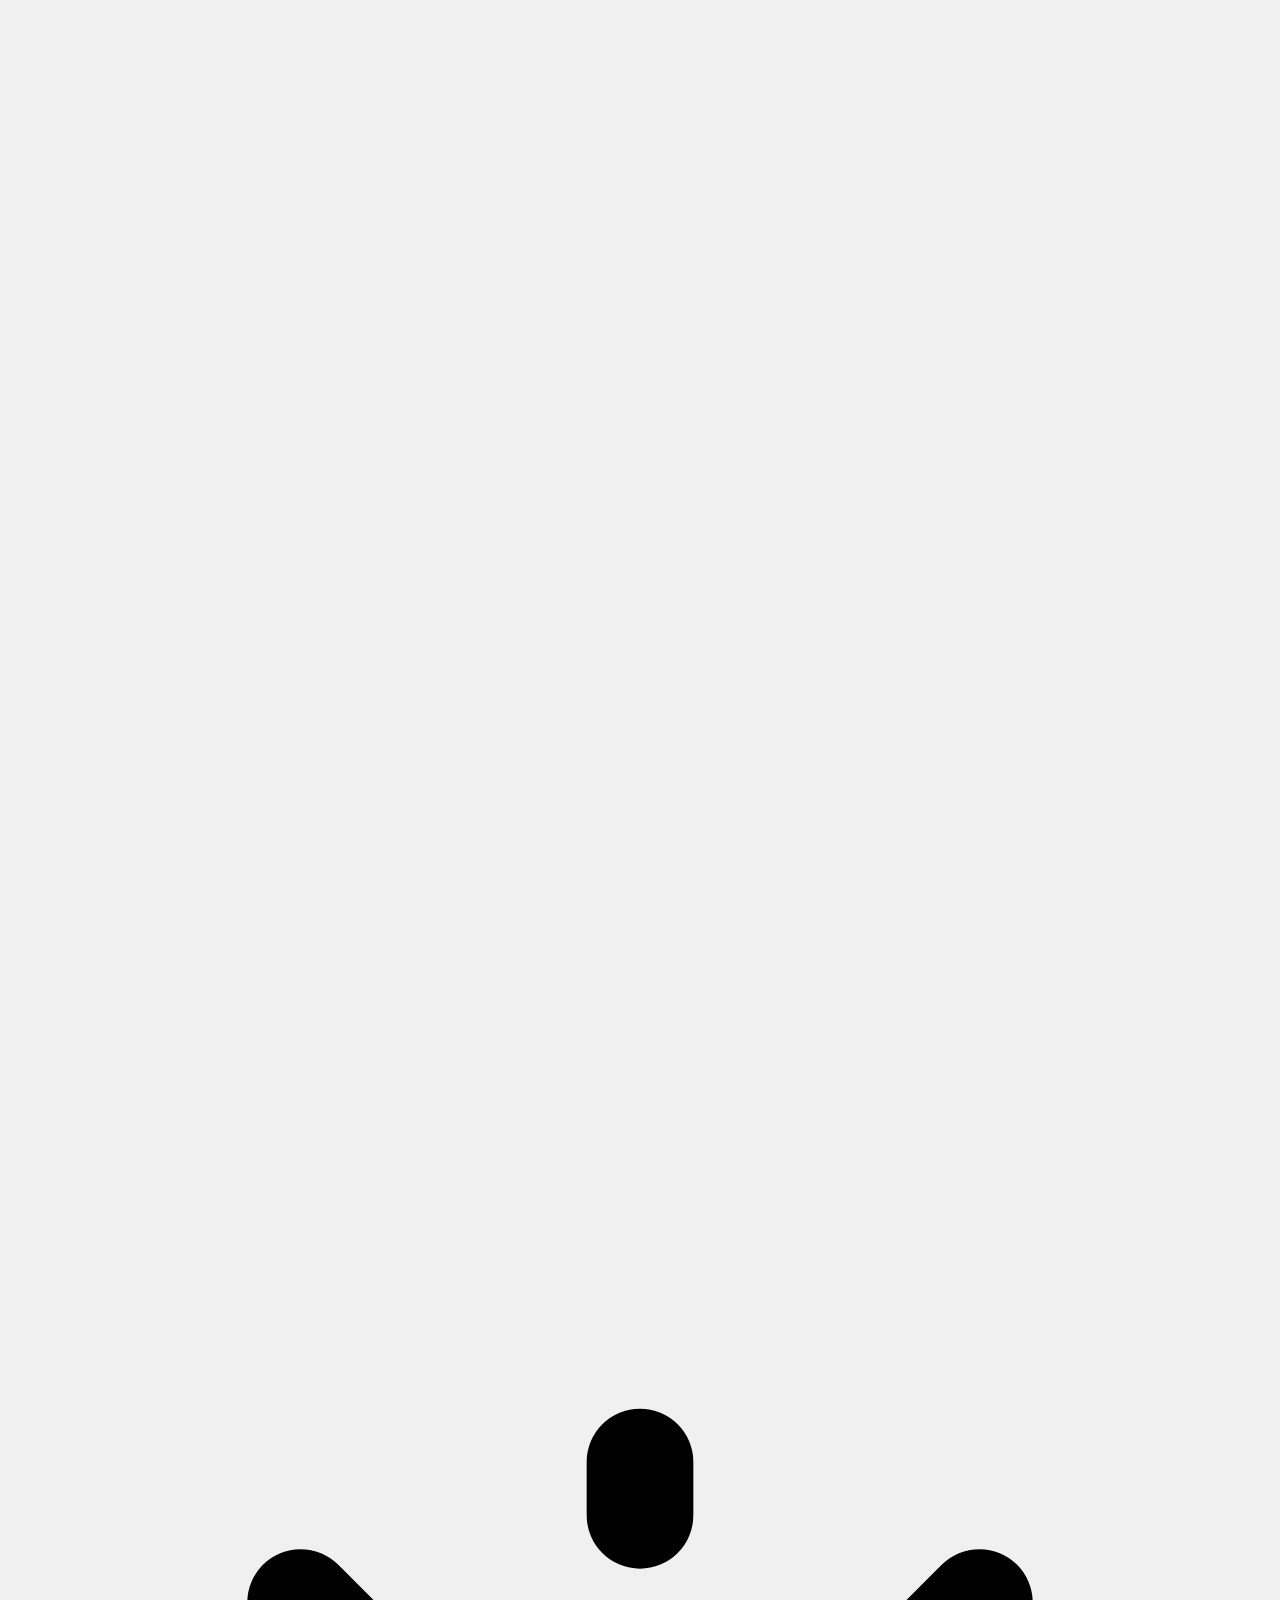
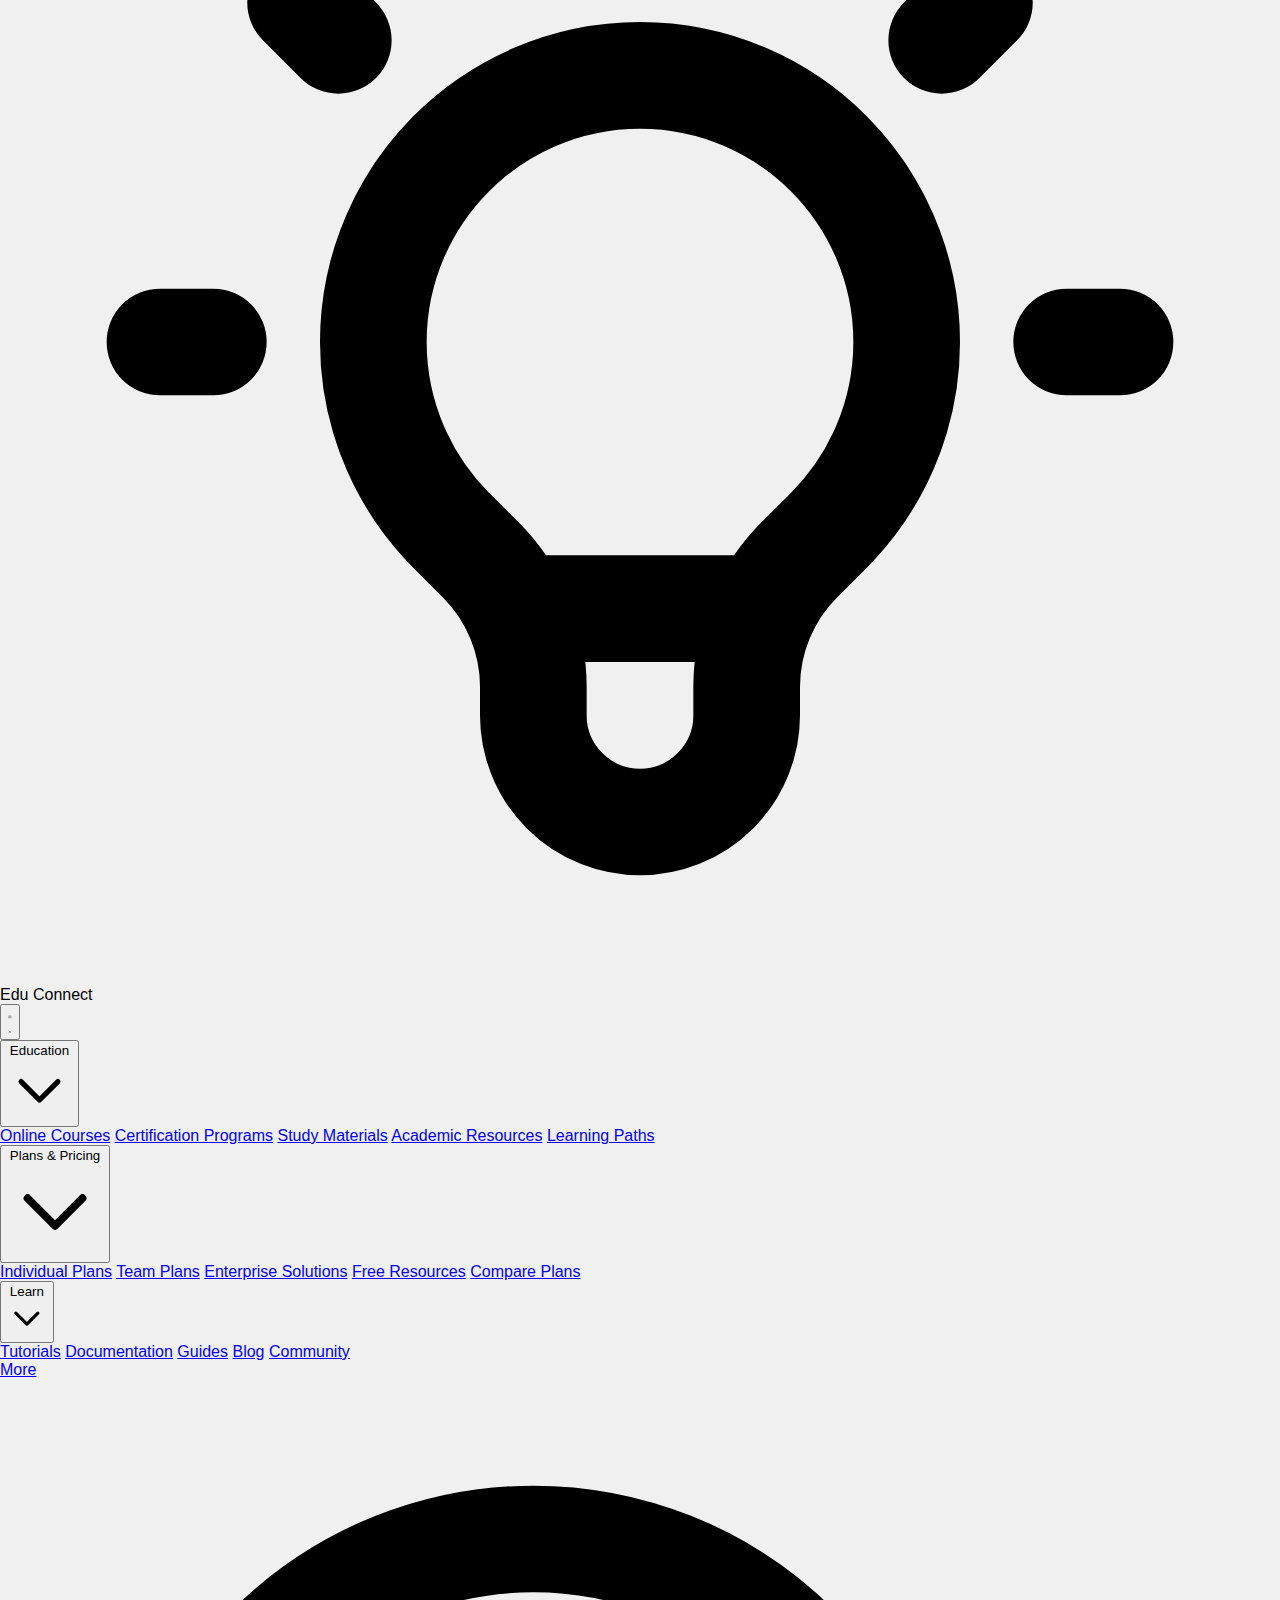
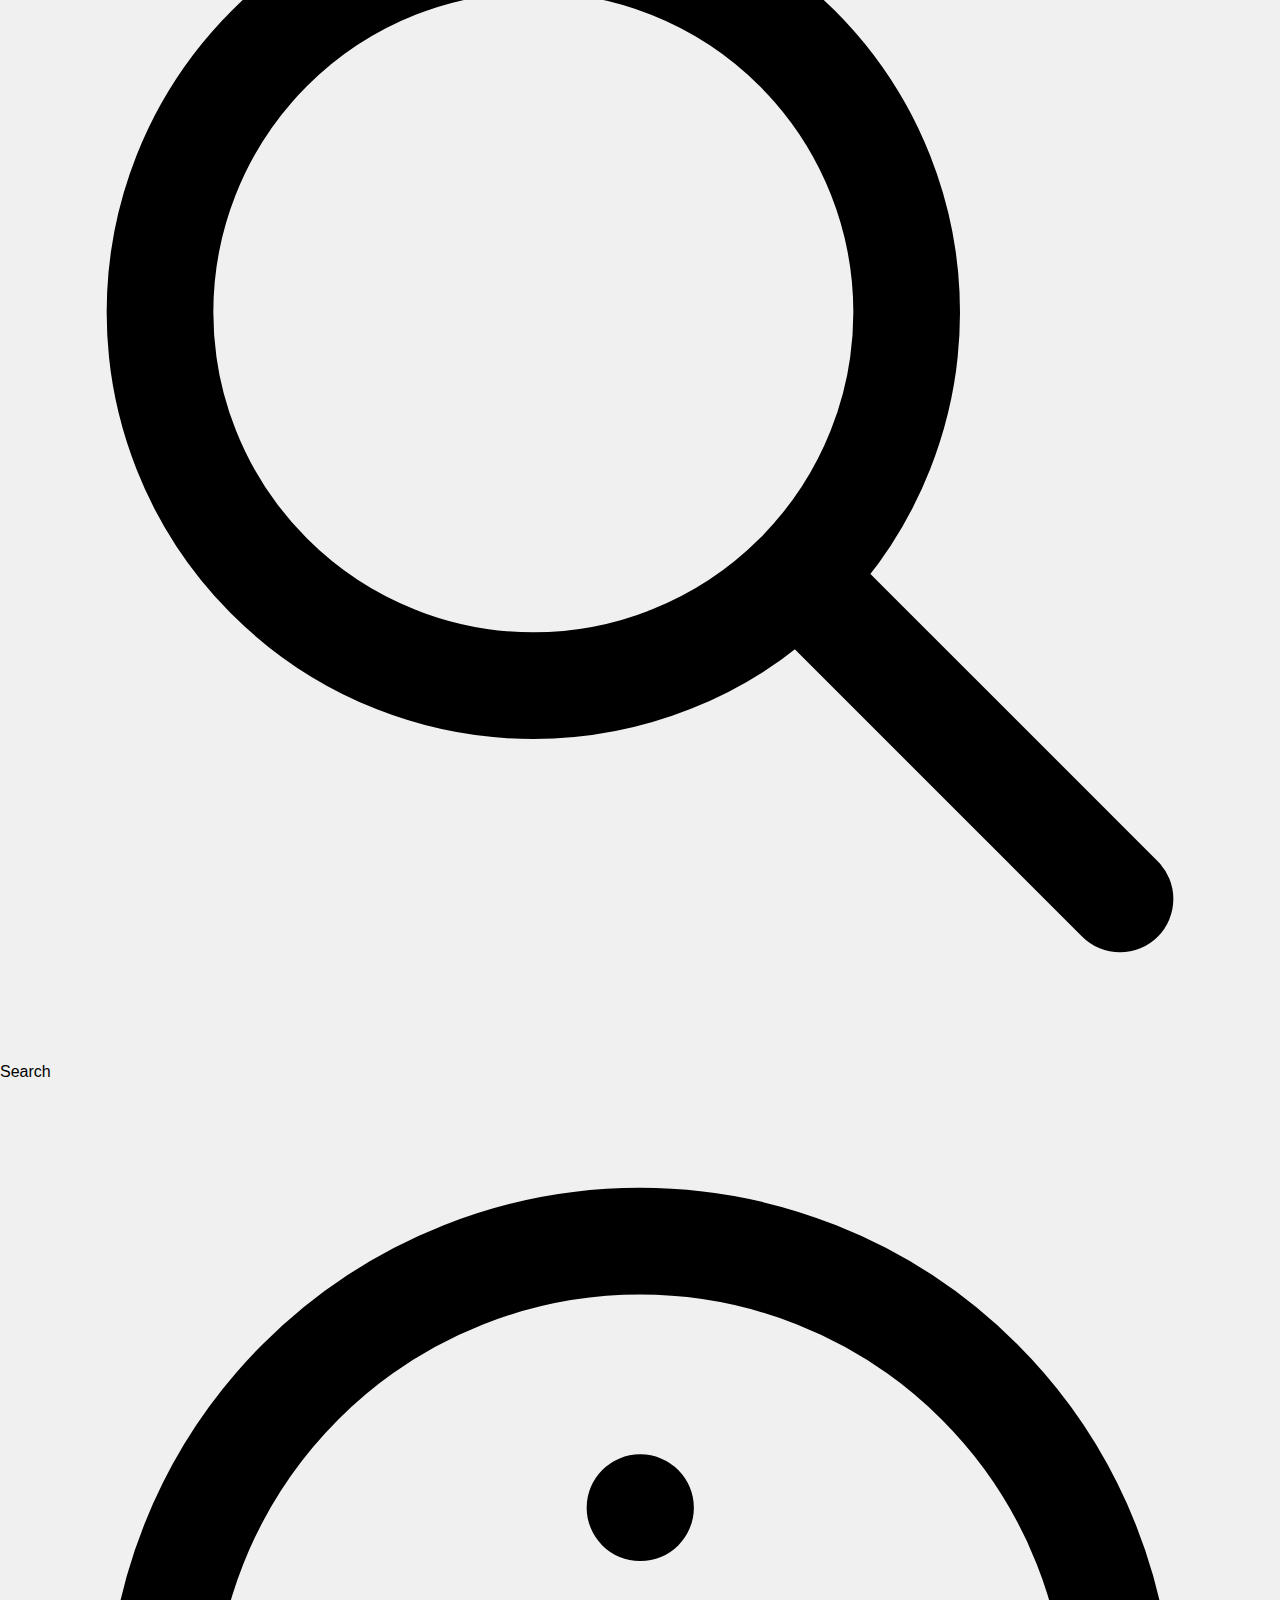
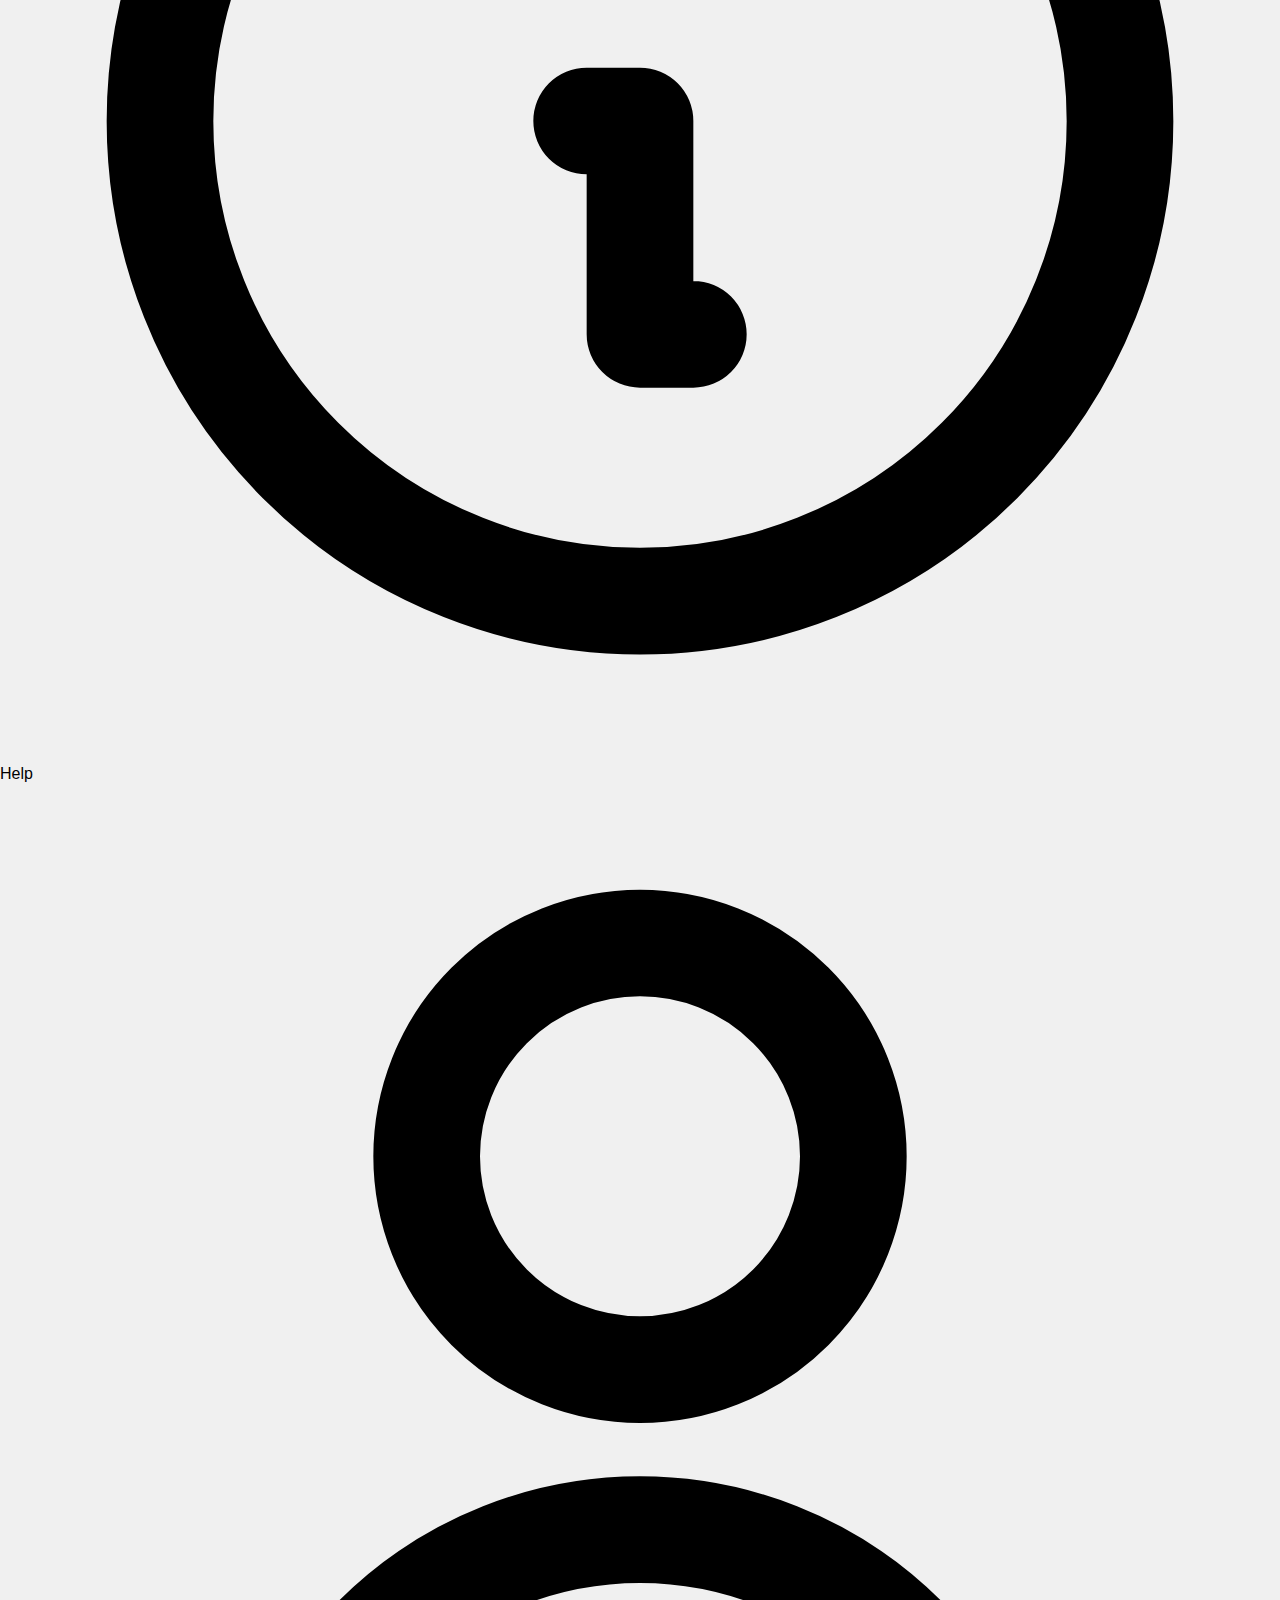
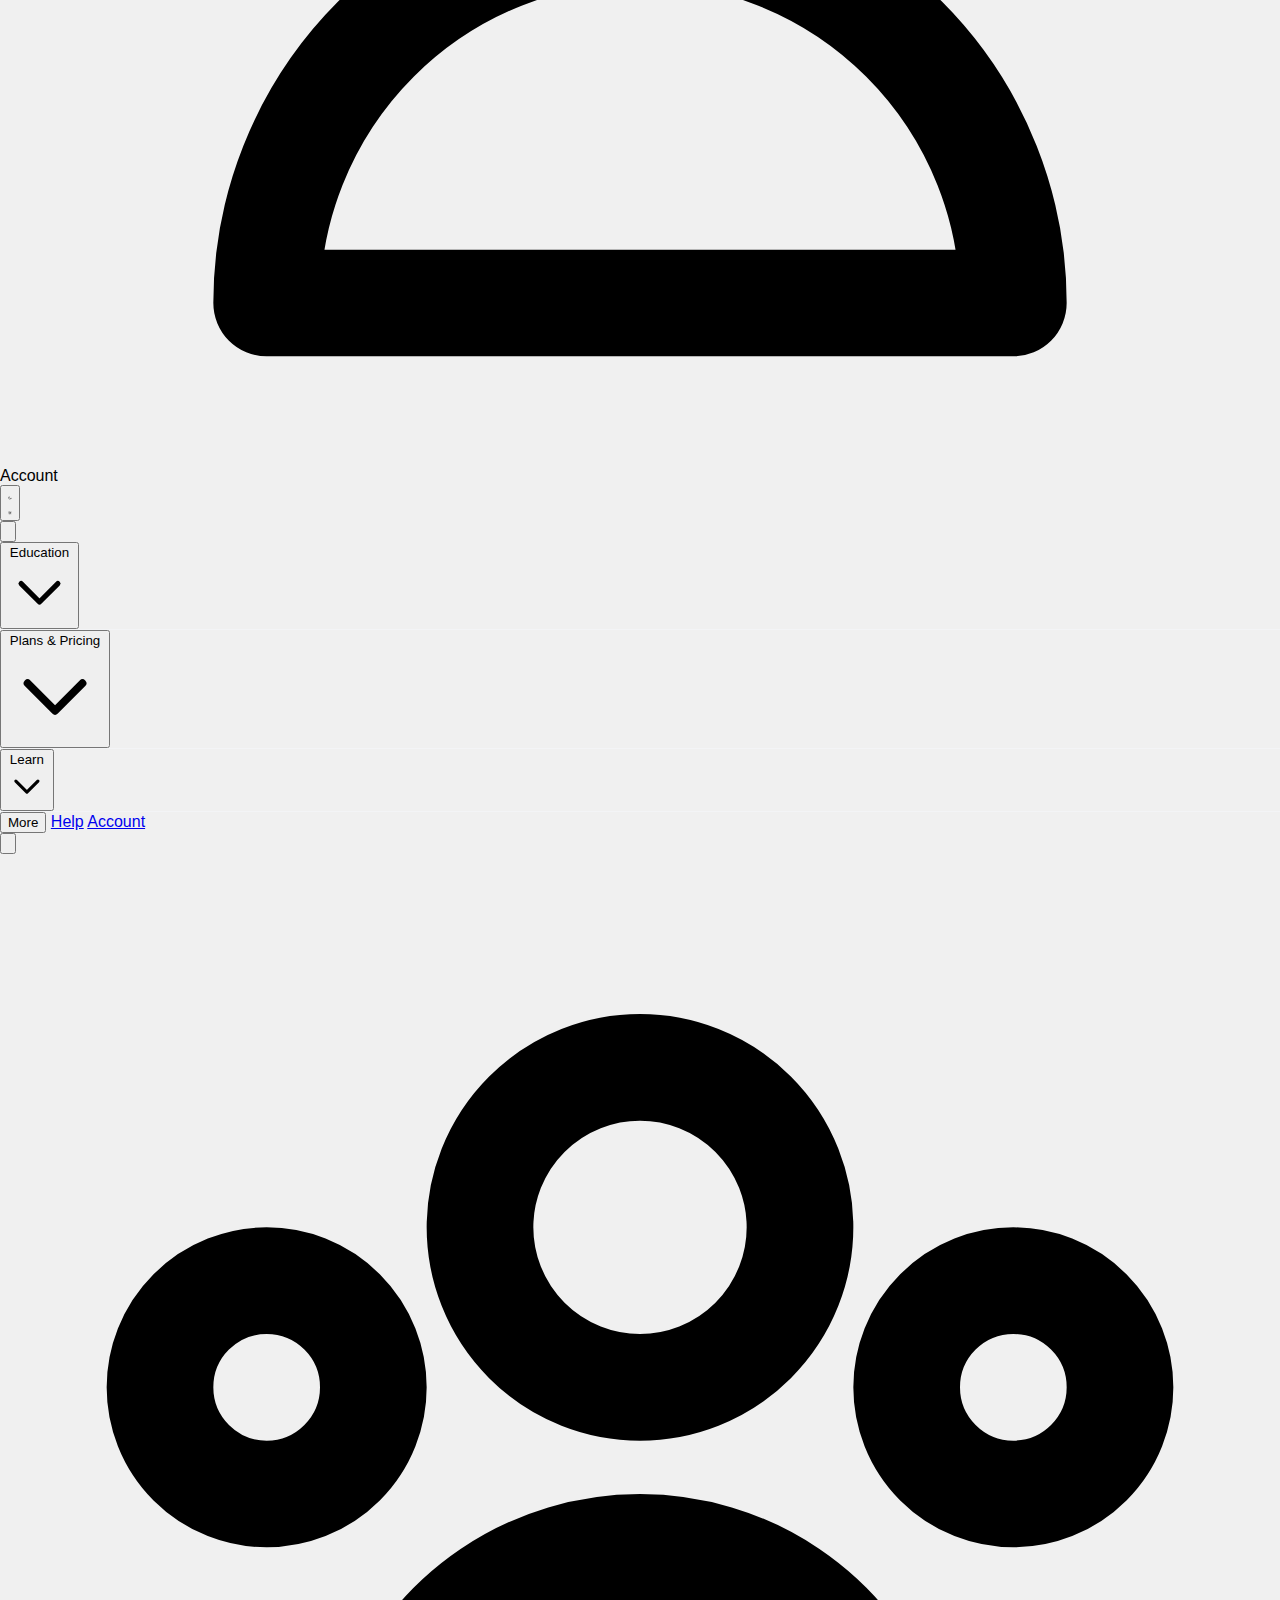
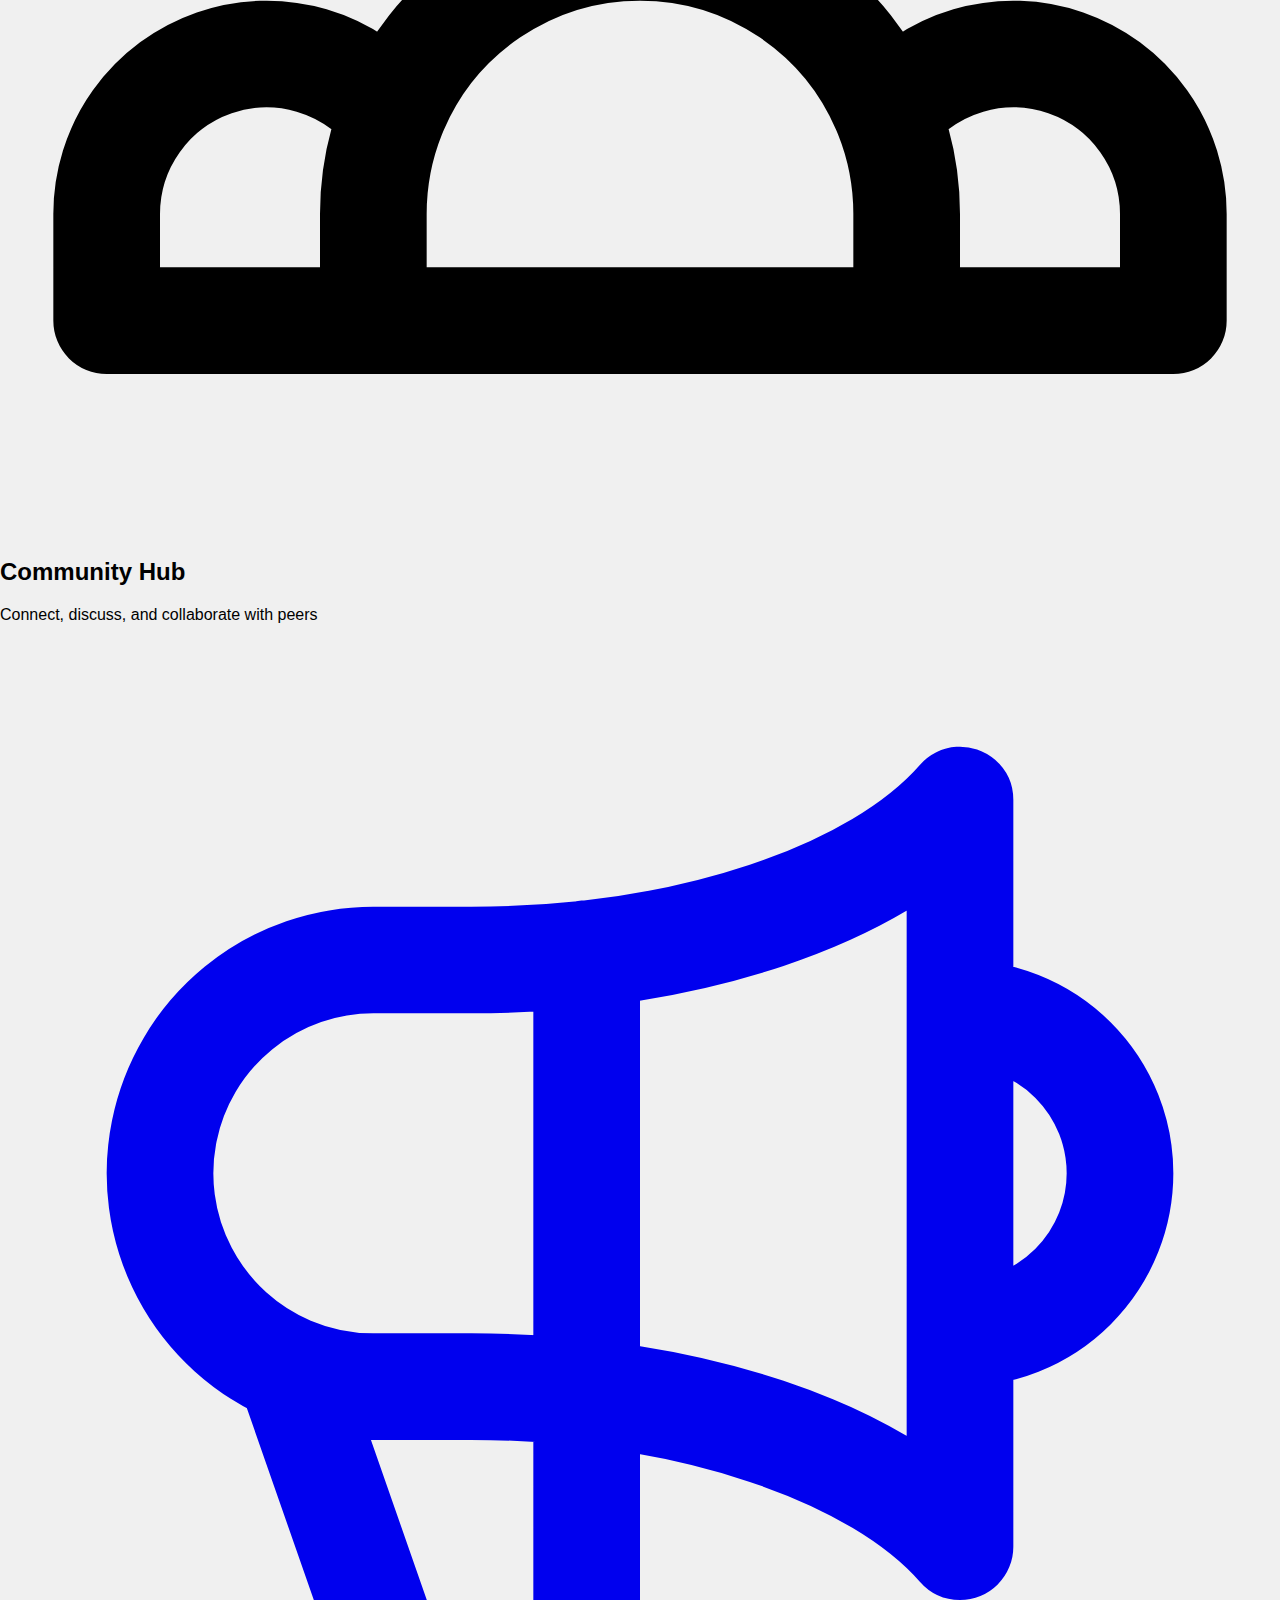
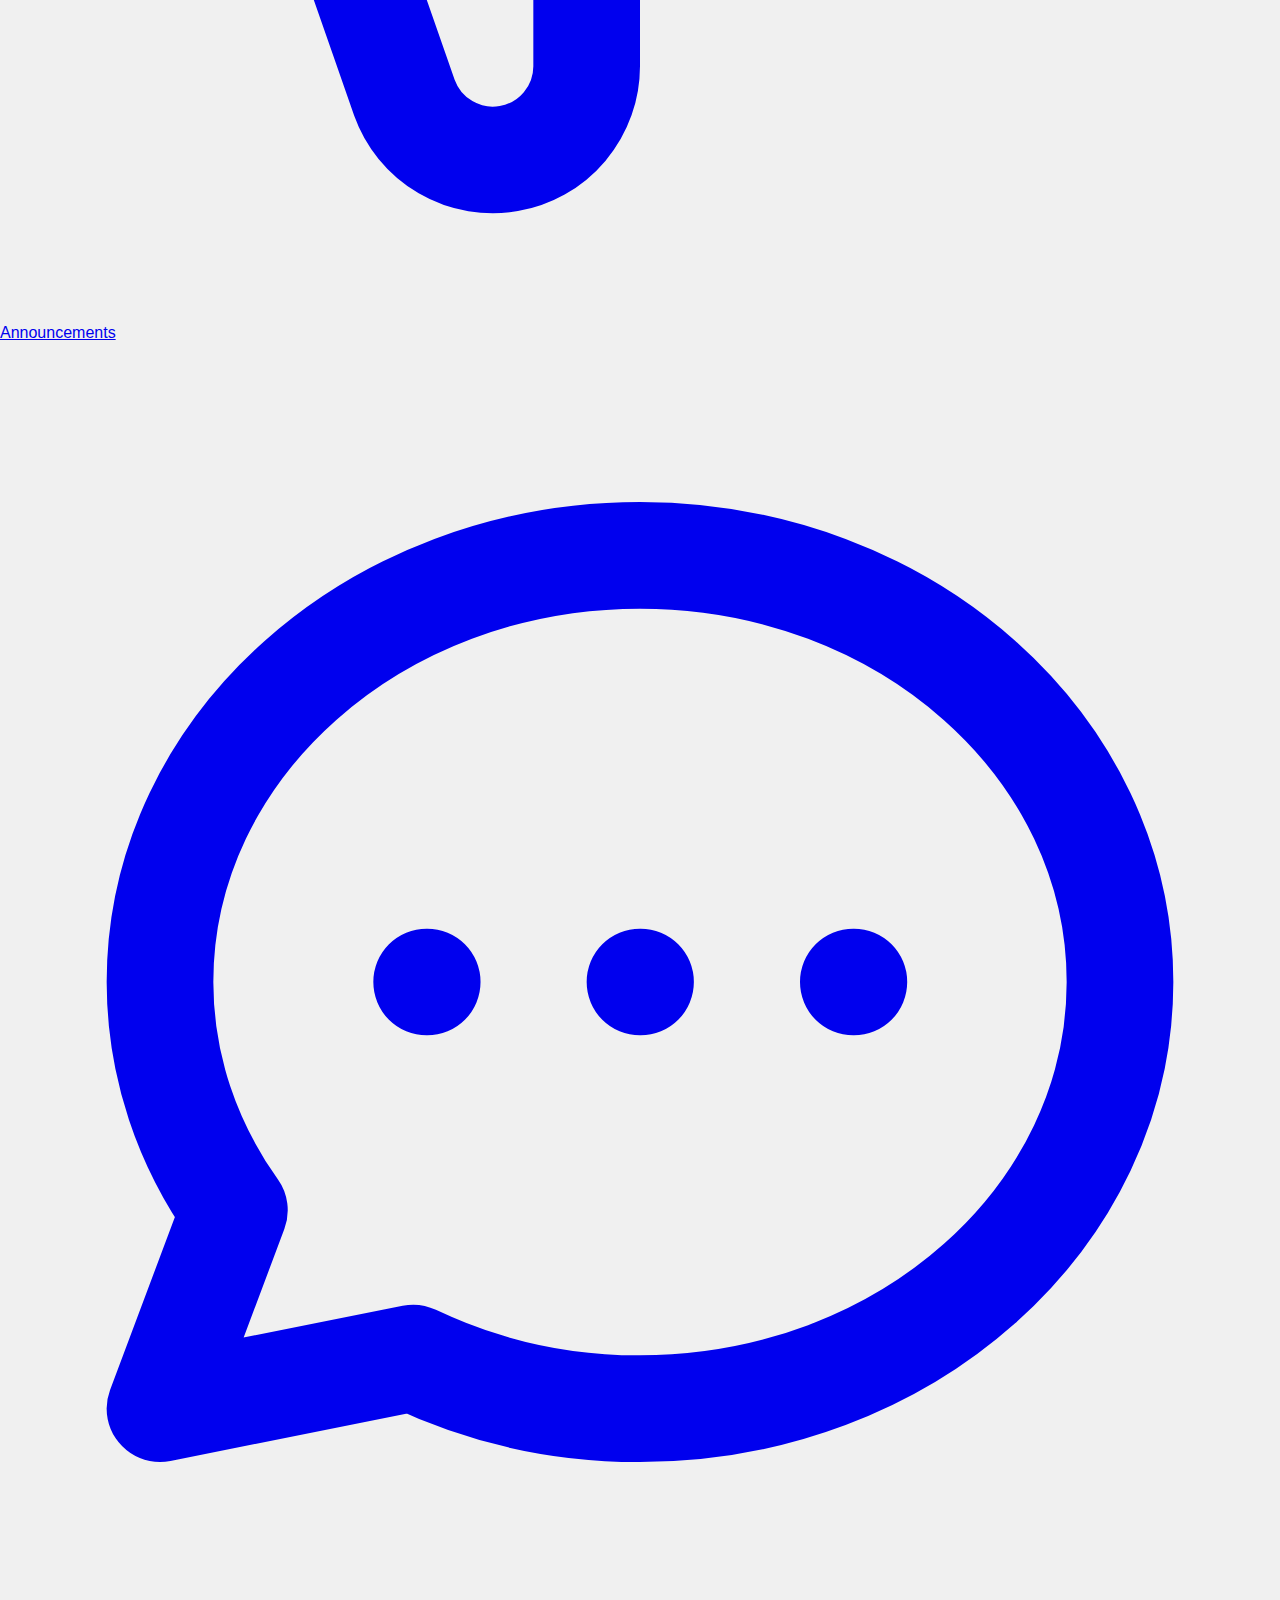
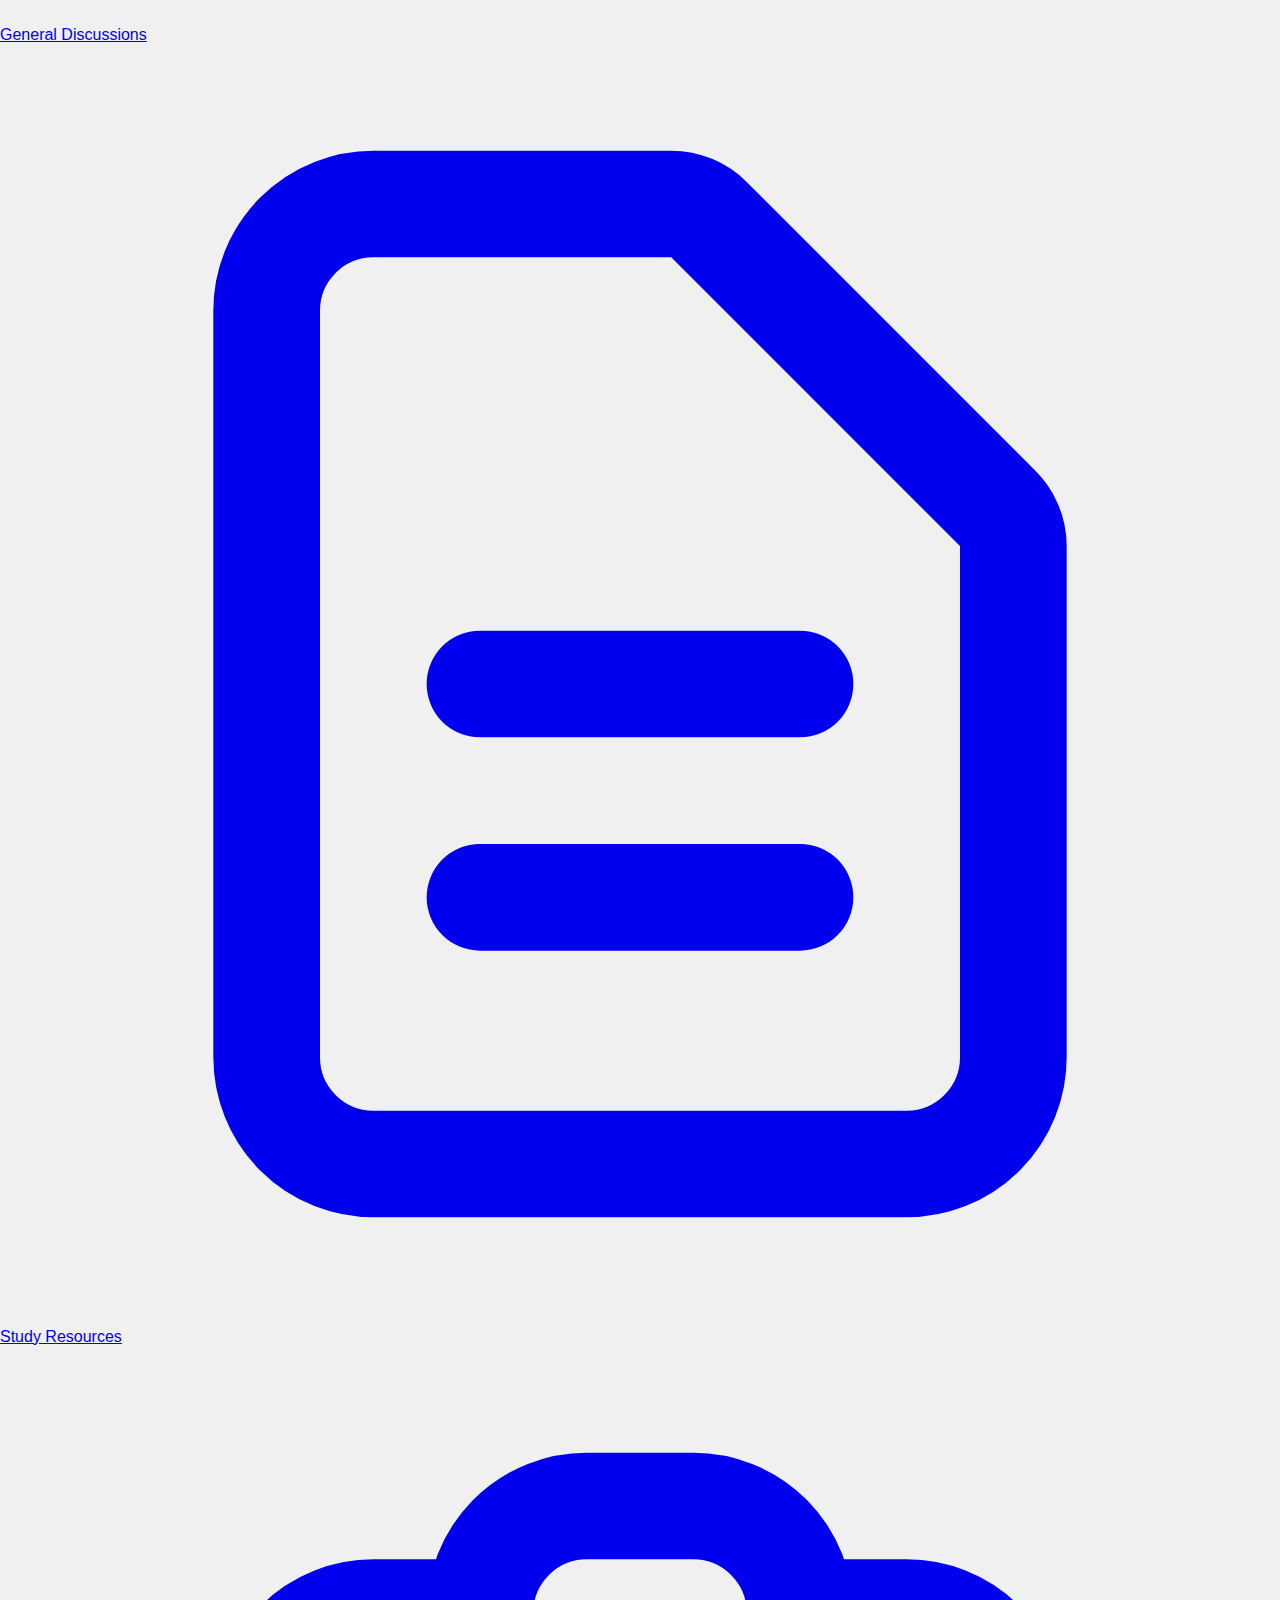
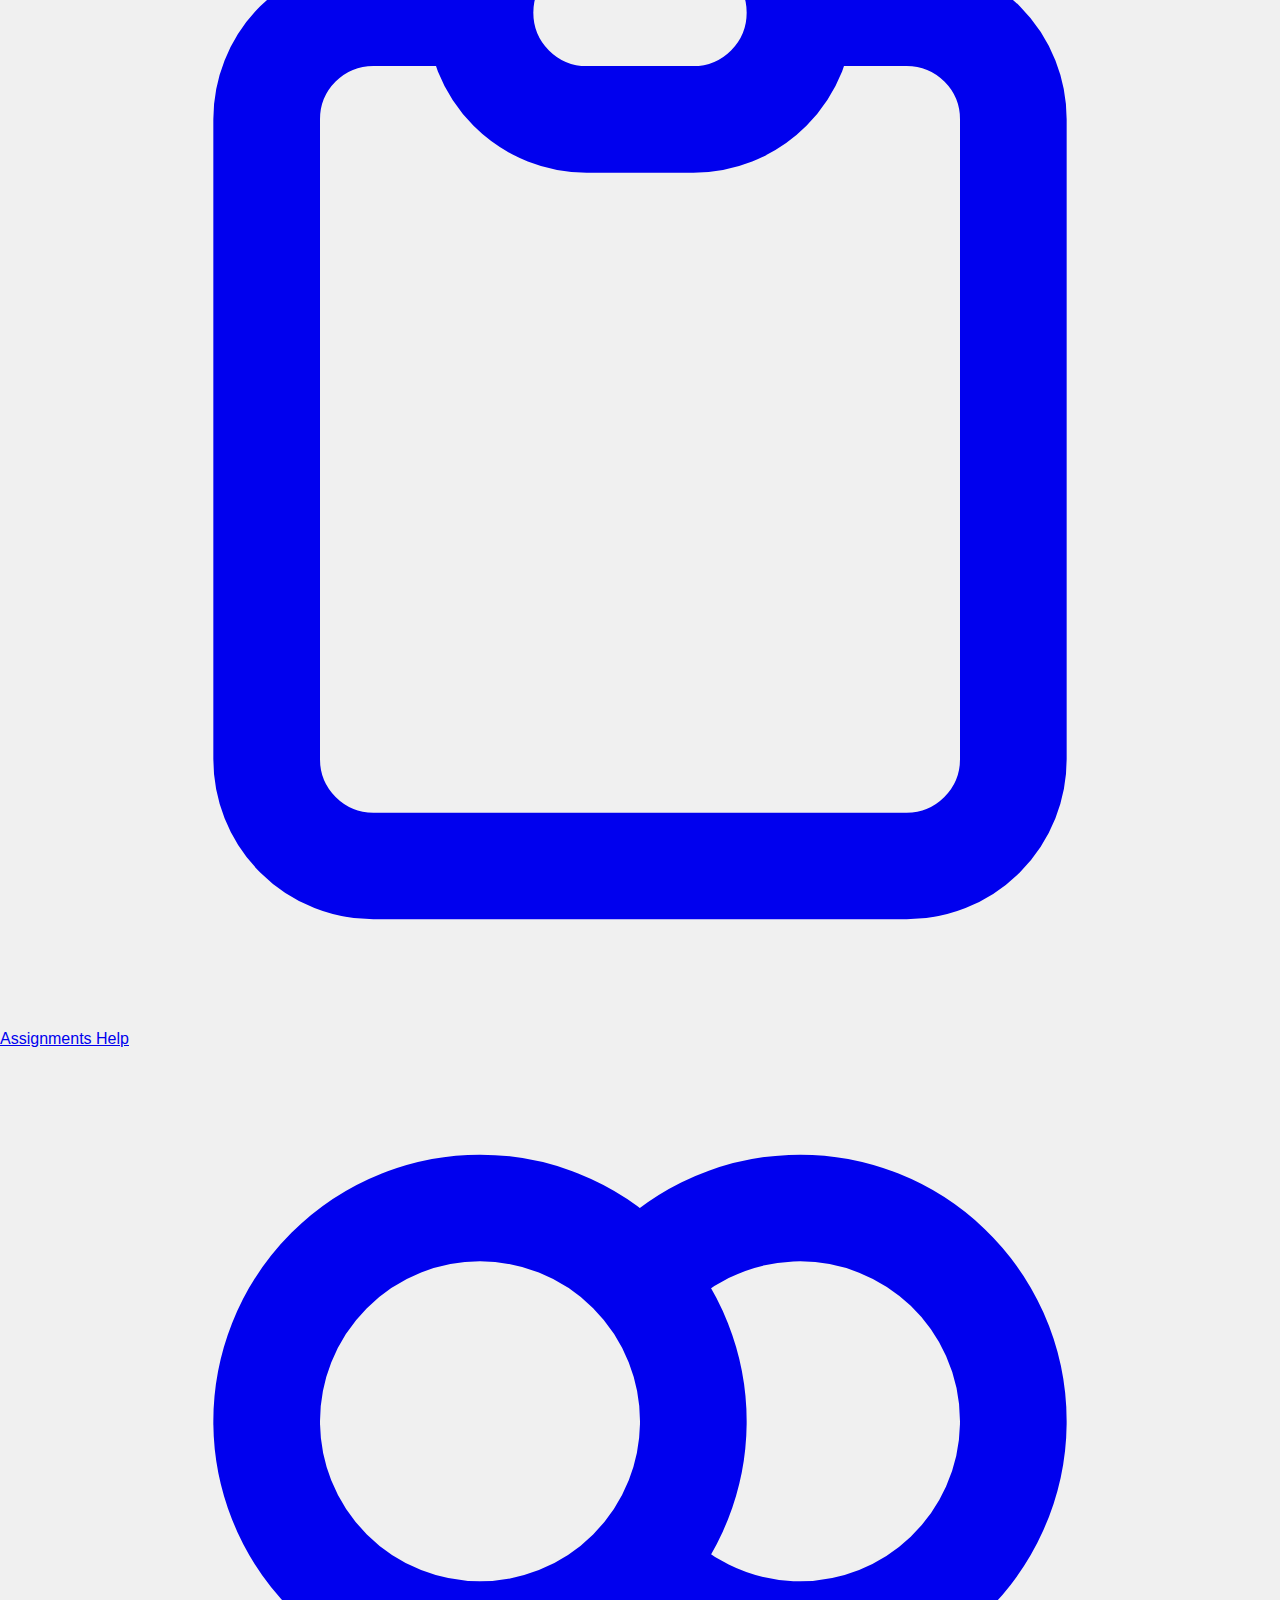
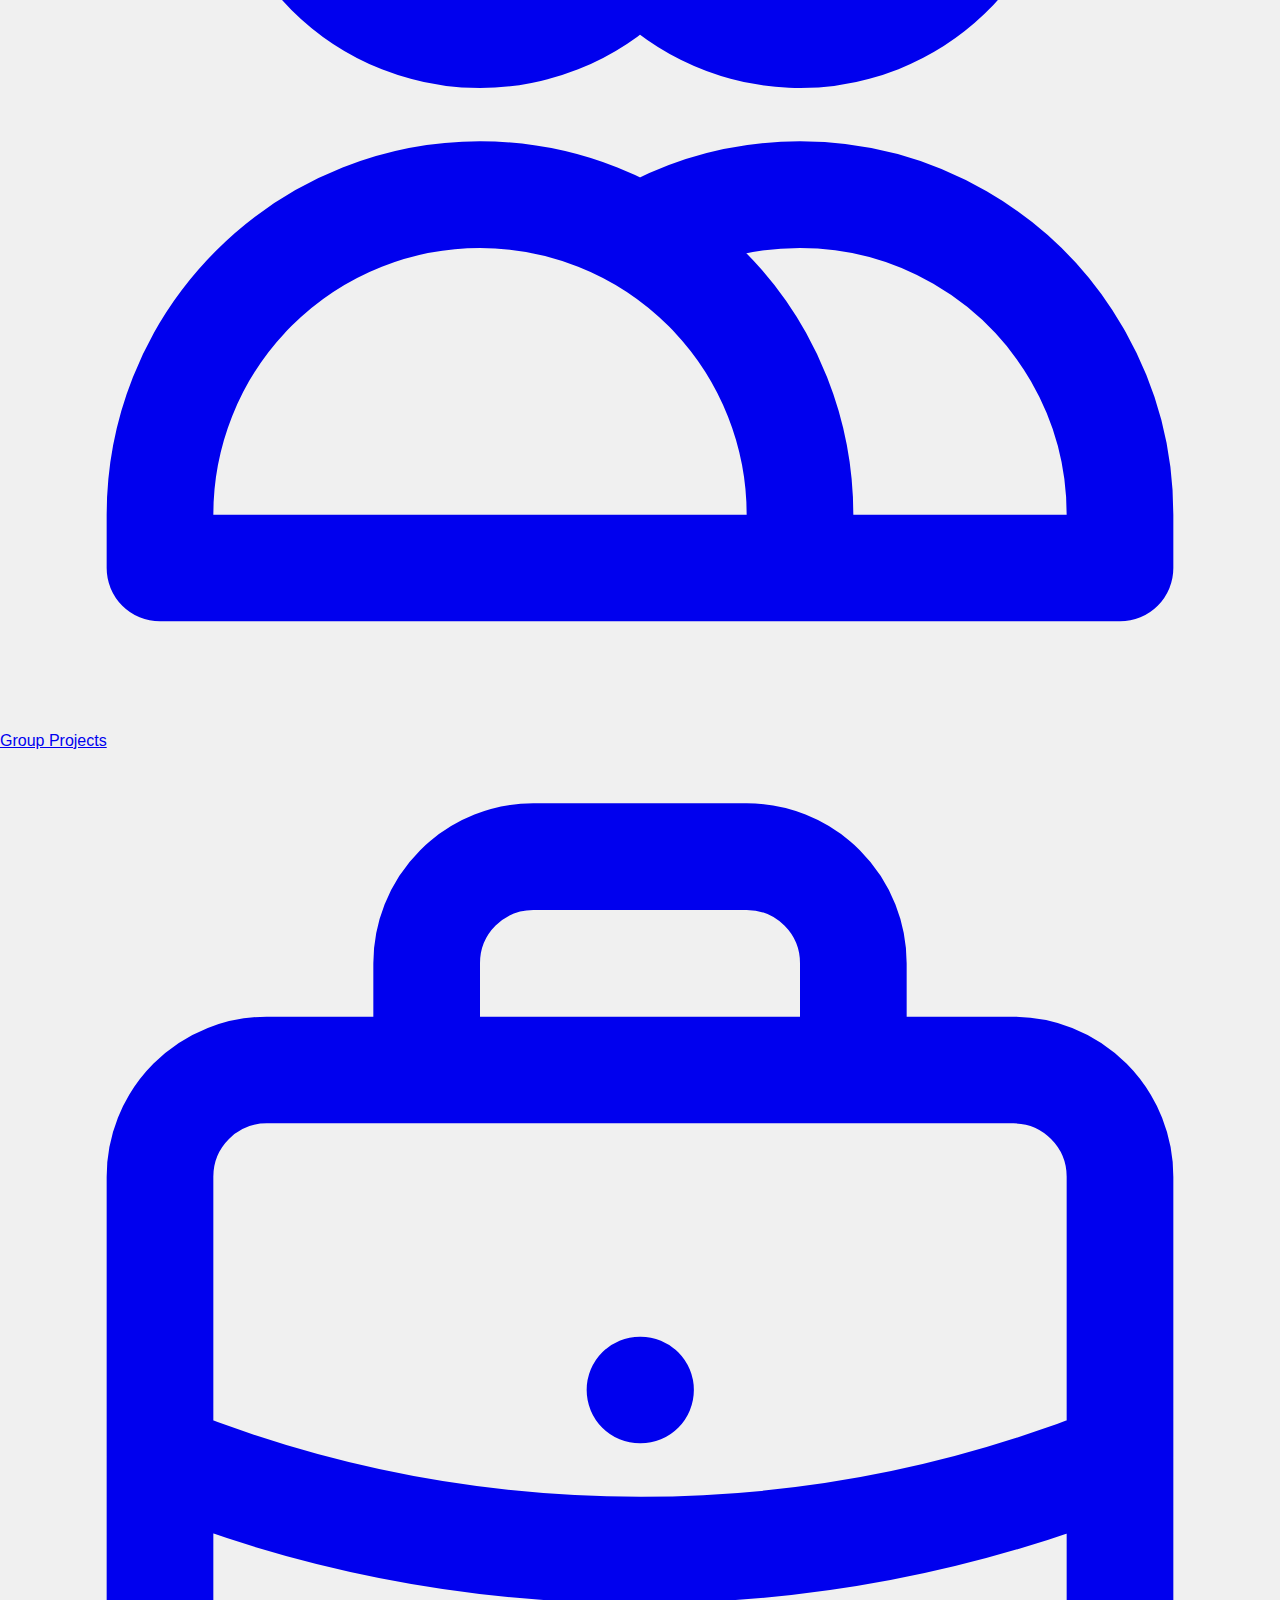
==== commit b90761c2: "Update index.html" ====
--- a/index.html
+++ b/index.html
@@ -842,7 +842,7 @@
                         <li class="bg-white/10 backdrop-blur-sm p-4 rounded-xl hover:bg-white/20 transition-all duration-300 border border-white/10 hover:border-white/20 group/item relative overflow-hidden">
                             <div class="absolute inset-0 bg-blue-500/10 group-hover/item:bg-blue-500/20 transition-all duration-500"></div>
                             <div class="relative z-10">
-                                <a href="#" class="text-white hover:underline font-medium text-lg md:text-xl block group-hover/item:translate-x-1 transition-transform duration-200">How to prepare for exams effectively?</a>  
+                                <a href="https://www.topuniversities.com/student-info/health-and-support/exam-preparation-ten-study-tips" class="text-white hover:underline font-medium text-lg md:text-xl block group-hover/item:translate-x-1 transition-transform duration-200">How to prepare for exams effectively?</a>  
                                 <div class="flex items-center mt-2 text-white/80 text-sm md:text-base">
                                     <span class="mr-3 flex items-center transition-all duration-200 group-hover/item:text-white/90">
                                         <svg class="w-4 h-4 mr-1 group-hover/item:scale-110 transition-transform" fill="none" stroke="currentColor" viewBox="0 0 24 24">
@@ -869,7 +869,7 @@
                         
                         <!-- Discussion item 2 with author animation -->
                         <li class="bg-white/10 backdrop-blur-sm p-4 rounded-xl hover:bg-white/20 transition-all duration-300 border border-white/10 hover:border-white/20 group/item">
-                            <a href="#" class="text-white hover:underline font-medium text-lg md:text-xl block group-hover/item:translate-x-1 transition-transform duration-200">Best resources for learning React in 2023</a>  
+                            <a href="https://react.dev/learn" class="text-white hover:underline font-medium text-lg md:text-xl block group-hover/item:translate-x-1 transition-transform duration-200">Best resources for learning React in 2023</a>  
                             <div class="flex items-center mt-2 text-white/80 text-sm md:text-base">
                                 <span class="mr-3 flex items-center transition-all duration-200 group-hover/item:text-white/90">
                                     <svg class="w-4 h-4 mr-1 group-hover/item:scale-110 transition-transform" fill="none" stroke="currentColor" viewBox="0 0 24 24">
@@ -905,7 +905,7 @@
                                 HOT
                             </div>
                             
-                            <a href="#" class="text-white hover:underline font-medium text-lg md:text-xl block group-hover/item:translate-x-1 transition-transform duration-200">Time management techniques for students</a>  
+                            <a href="https://summer.harvard.edu/blog/8-time-management-tips-for-students/" class="text-white hover:underline font-medium text-lg md:text-xl block group-hover/item:translate-x-1 transition-transform duration-200">Time management techniques for students</a>  
                             <div class="flex items-center mt-2 text-white/80 text-sm md:text-base">
                                 <span class="mr-3 flex items-center transition-all duration-200 group-hover/item:text-white/90">
                                     <svg class="w-4 h-4 mr-1 group-hover/item:scale-110 transition-transform" fill="none" stroke="currentColor" viewBox="0 0 24 24">
--- a/main.css
+++ b/main.css
@@ -105,192 +105,3 @@
 
 
 /* Base styles */
-.page2 {
-    width: 100%;
-    min-height: 100vh;
-    display: flex;
-    flex-direction: column;
-    gap: 3rem;
-    padding: 4rem 2rem;
-}
-
-/* Typography */
-.font-bold {
-    font-weight: bold;
-}
-
-.text-4xl {
-    font-size: 2.25rem;
-    line-height: 2.5rem;
-}
-
-.text-2xl {
-    font-size: 1.5rem;
-    line-height: 2rem;
-}
-
-.text-xl {
-    font-size: 1.25rem;
-    line-height: 1.75rem;
-}
-
-.text-lg {
-    font-size: 1.125rem;
-    line-height: 1.75rem;
-}
-
-.text-sm {
-    font-size: 0.875rem;
-    line-height: 1.25rem;
-}
-
-.text-xs {
-    font-size: 0.75rem;
-    line-height: 1rem;
-}
-
-/* Card styles */
-.card {
-    min-width: 85vw;
-    height: 70vh;
-    padding: 2rem;
-    border-radius: 1rem;
-    box-shadow: 0 4px 6px -1px rgba(0, 0, 0, 0.1), 0 2px 4px -1px rgba(0, 0, 0, 0.06);
-    cursor: pointer;
-    transition: all 0.3s ease;
-    overflow-y: auto;
-}
-
-.card:hover {
-    box-shadow: 0 20px 25px -5px rgba(0, 0, 0, 0.1), 0 10px 10px -5px rgba(0, 0, 0, 0.04);
-    transform: scale(1.02);
-}
-
-/* Color gradients */
-.from-blue-600 {
-    background-image: linear-gradient(to bottom right, #2563eb, var(--tw-gradient-to));
-}
-
-.to-indigo-700 {
-    --tw-gradient-to: #4338ca;
-}
-
-.from-pink-600 {
-    background-image: linear-gradient(to bottom right, #db2777, var(--tw-gradient-to));
-}
-
-.to-rose-600 {
-    --tw-gradient-to: #e11d48;
-}
-
-.from-emerald-600 {
-    background-image: linear-gradient(to bottom right, #059669, var(--tw-gradient-to));
-}
-
-.to-teal-600 {
-    --tw-gradient-to: #0d9488;
-}
-
-.from-purple-600 {
-    background-image: linear-gradient(to bottom right, #9333ea, var(--tw-gradient-to));
-}
-
-.to-fuchsia-600 {
-    --tw-gradient-to: #c026d3;
-}
-
-.from-amber-500 {
-    background-image: linear-gradient(to bottom right, #f59e0b, var(--tw-gradient-to));
-}
-
-.to-orange-600 {
-    --tw-gradient-to: #ea580c;
-}
-
-/* Animations */
-.animate-fadeIn {
-    animation: fadeIn 0.5s ease-in-out;
-}
-
-@keyframes fadeIn {
-    from { opacity: 0; }
-    to { opacity: 1; }
-}
-
-.animate-float1 {
-    animation: float1 6s ease-in-out infinite;
-}
-
-.animate-float2 {
-    animation: float2 8s ease-in-out infinite 1s;
-}
-
-.animate-float3 {
-    animation: float3 7s ease-in-out infinite 2s;
-}
-
-@keyframes float1 {
-    0%, 100% { transform: translateY(0) translateX(0); }
-    50% { transform: translateY(-10px) translateX(5px); }
-}
-
-@keyframes float2 {
-    0%, 100% { transform: translateY(0) translateX(0); }
-    50% { transform: translateY(-15px) translateX(-5px); }
-}
-
-@keyframes float3 {
-    0%, 100% { transform: translateY(0) translateX(0); }
-    50% { transform: translateY(5px) translateX(10px); }
-}
-
-.animate-pulse {
-    animation: pulse 2s infinite;
-}
-
-@keyframes pulse {
-    0% { opacity: 1; }
-    50% { opacity: 0.5; }
-    100% { opacity: 1; }
-}
-
-.animate-bounce {
-    animation: bounce 1s infinite;
-}
-
-@keyframes bounce {
-    0%, 100% { transform: translateY(-25%); animation-timing-function: cubic-bezier(0.8,0,1,1); }
-    50% { transform: translateY(0); animation-timing-function: cubic-bezier(0,0,0.2,1); }
-}
-
-/* Overlay styles */
-.group-overlay {
-    position: fixed;
-    inset: 0;
-    z-index: 50;
-    padding: 2rem;
-    display: none;
-    opacity: 0;
-    transition: opacity 0.3s ease;
-    overflow-y: auto;
-}
-
-.group-overlay.active {
-    display: block;
-    opacity: 1;
-}
-
-/* Responsive styles */
-@media (min-width: 768px) {
-    .text-4xl {
-        font-size: 2.5rem;
-    }
-    
-    .text-2xl {
-        font-size: 1.875rem;
-    }
-    
-    .card {
-        min-width: 35vw;
-    }
-}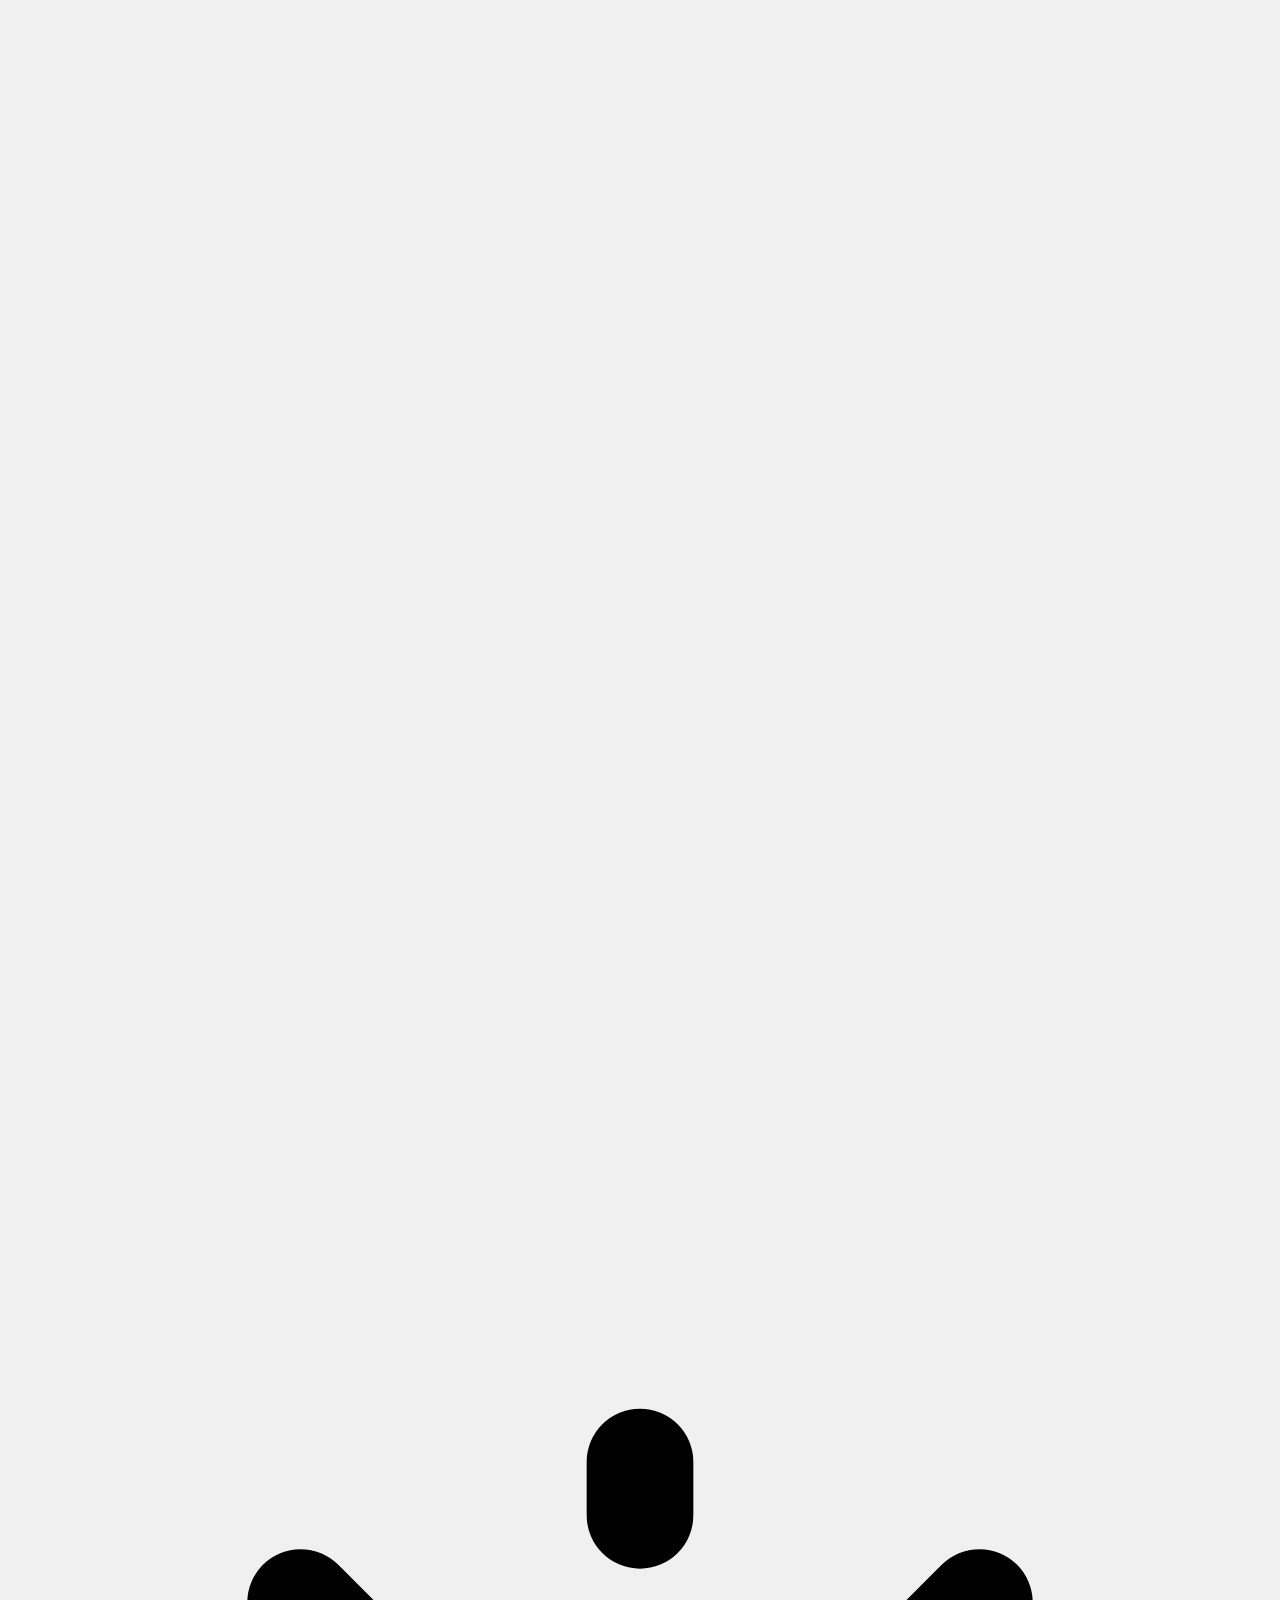
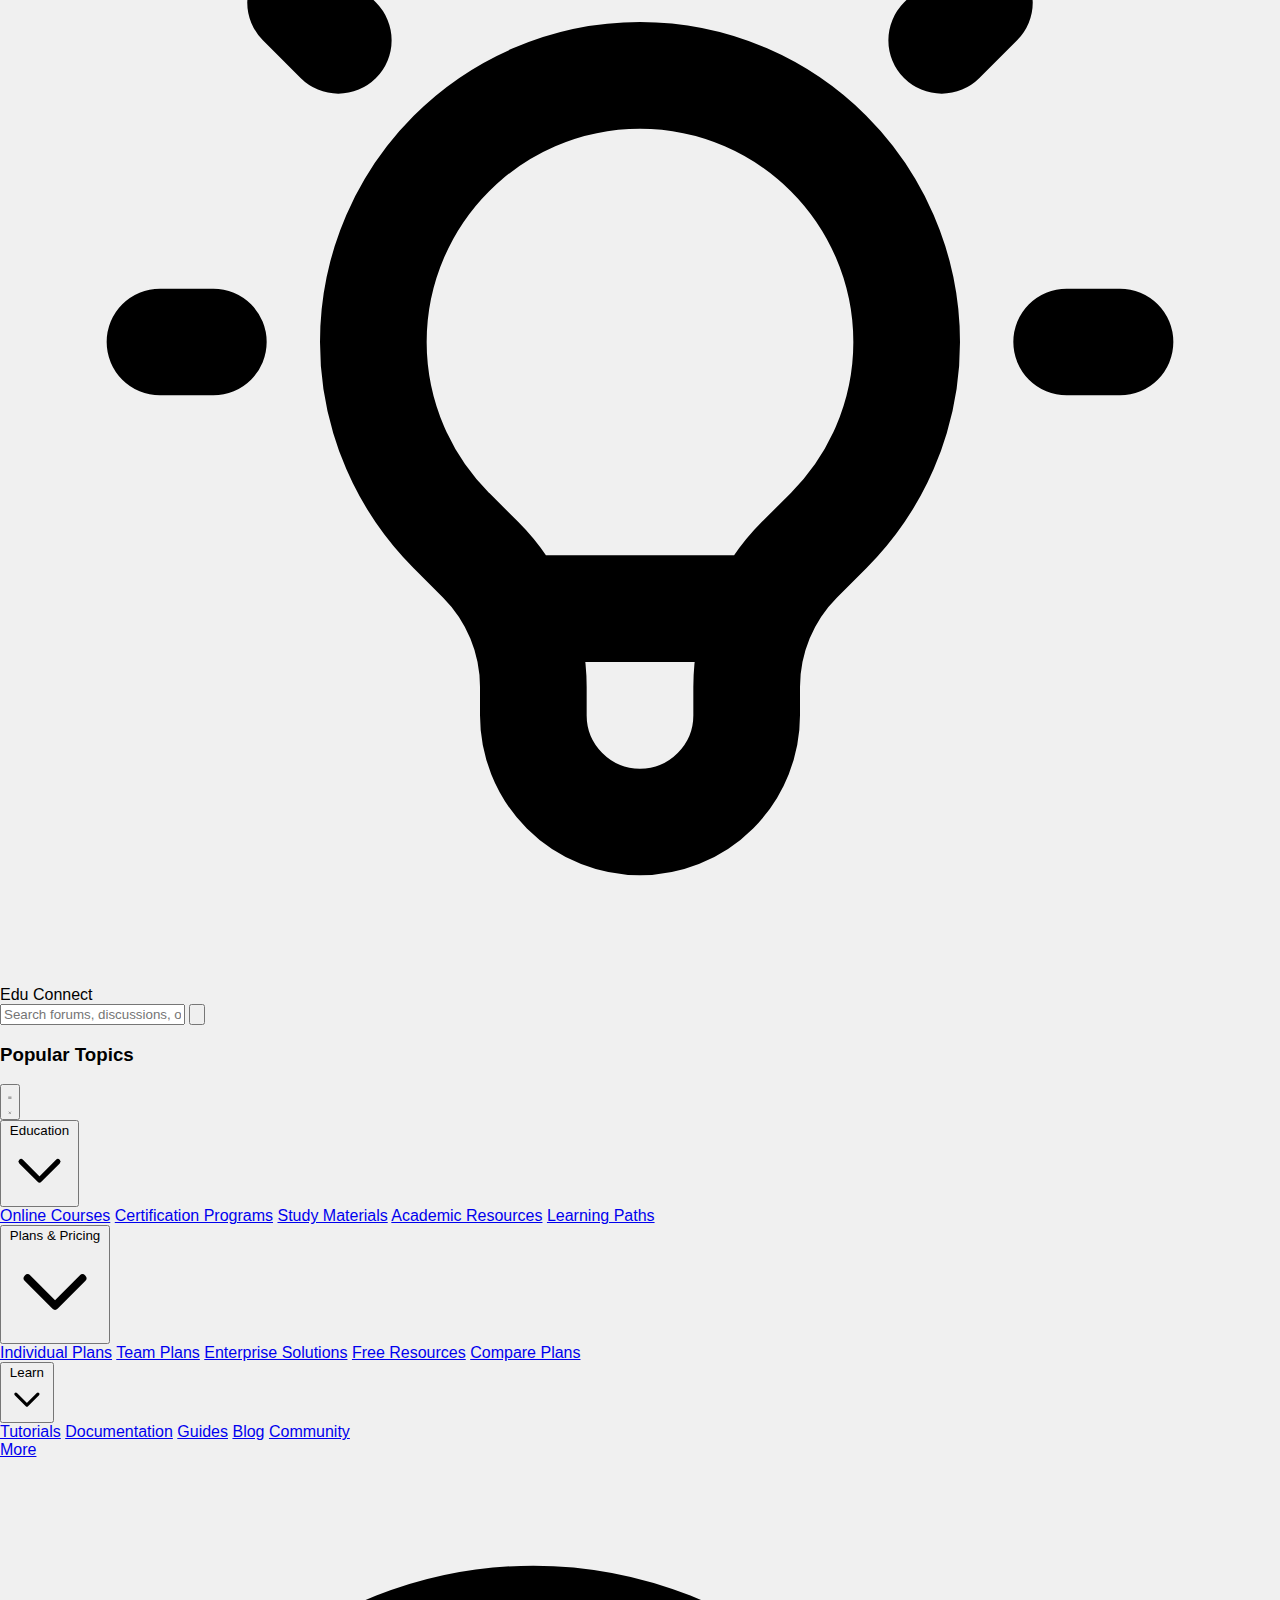
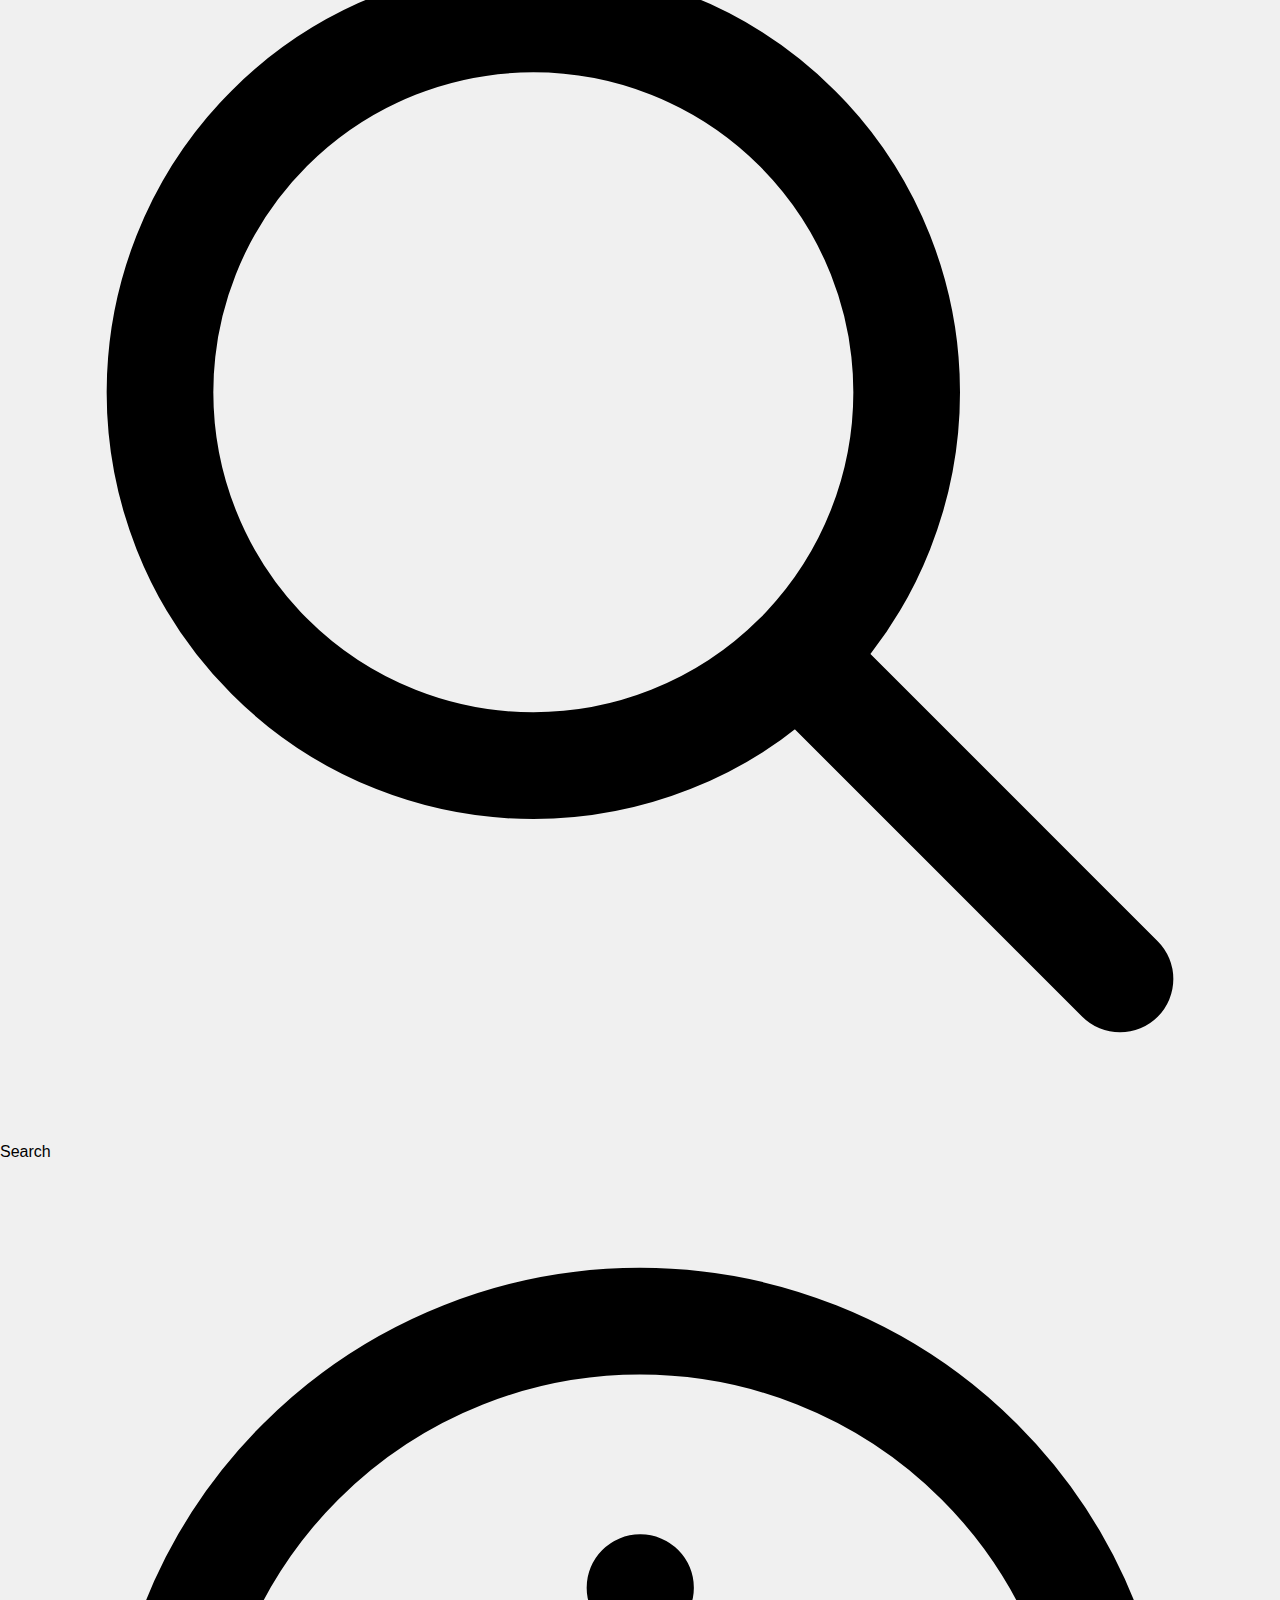
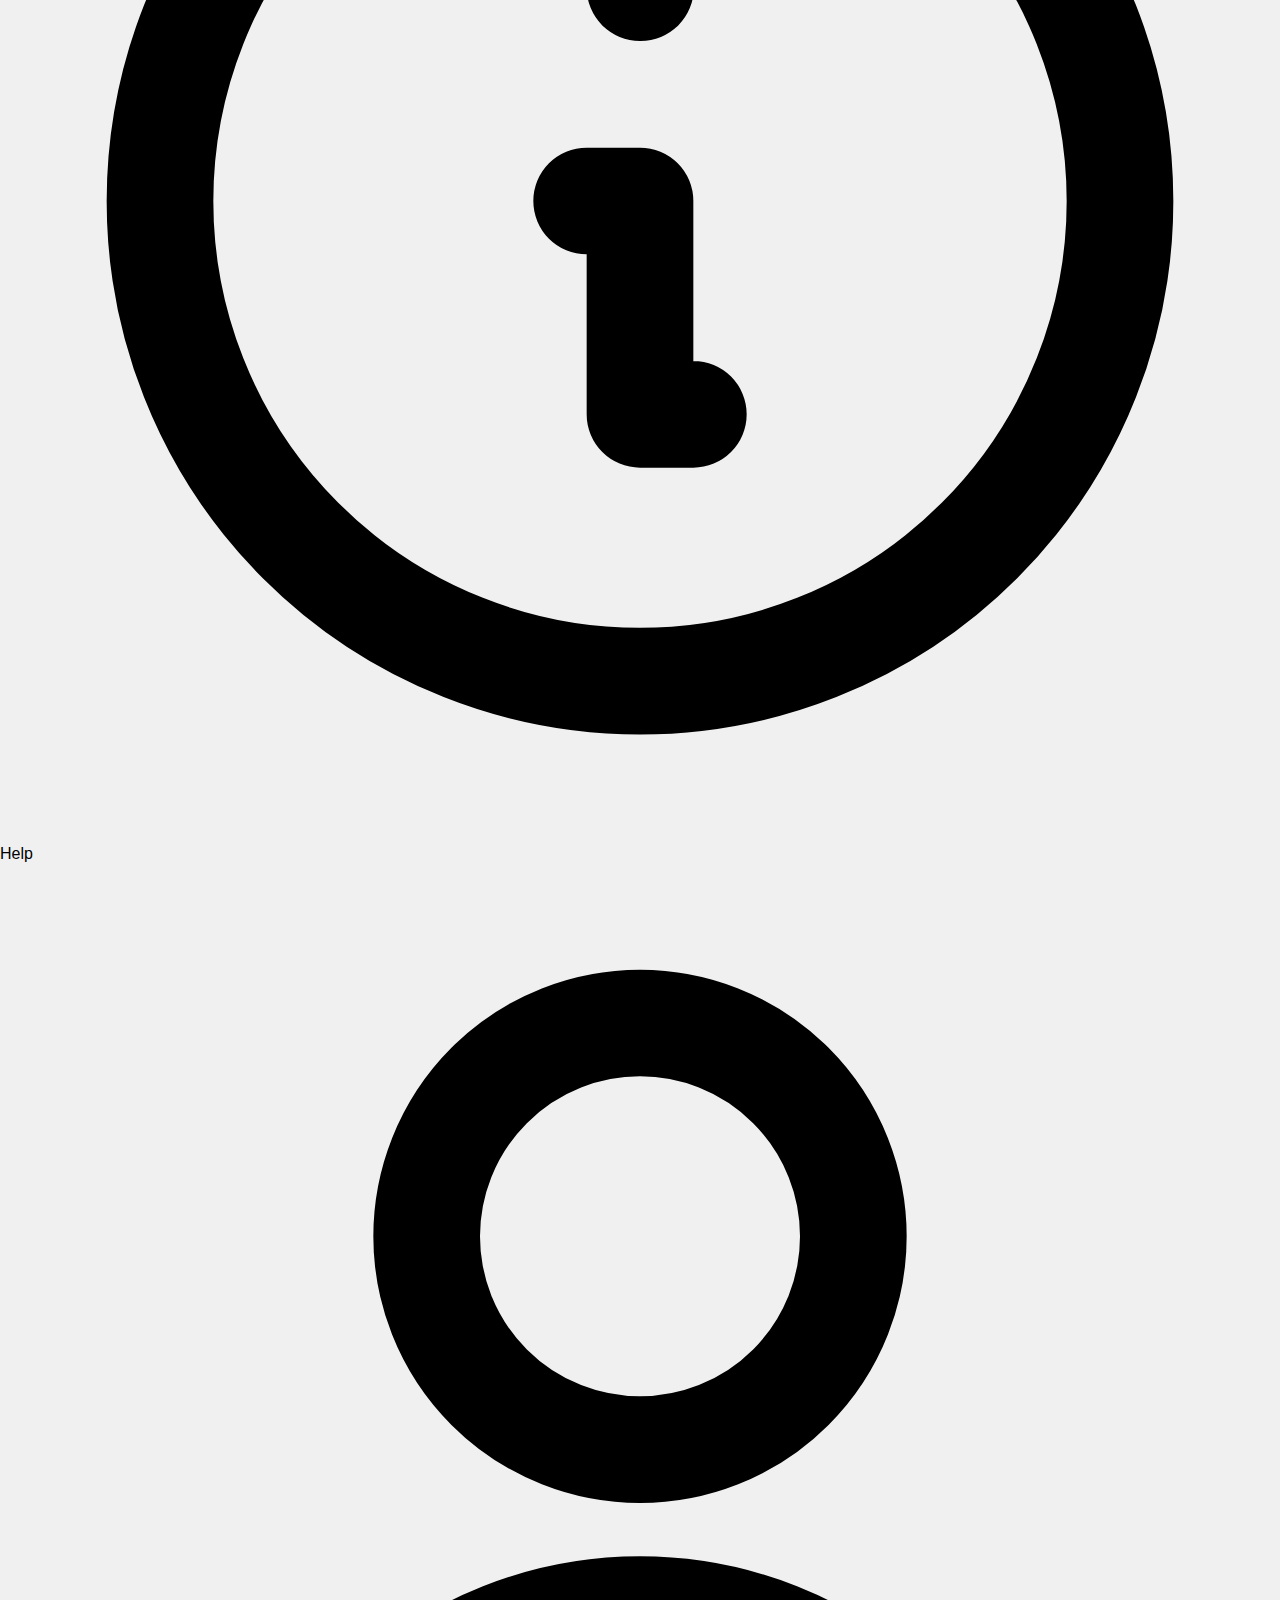
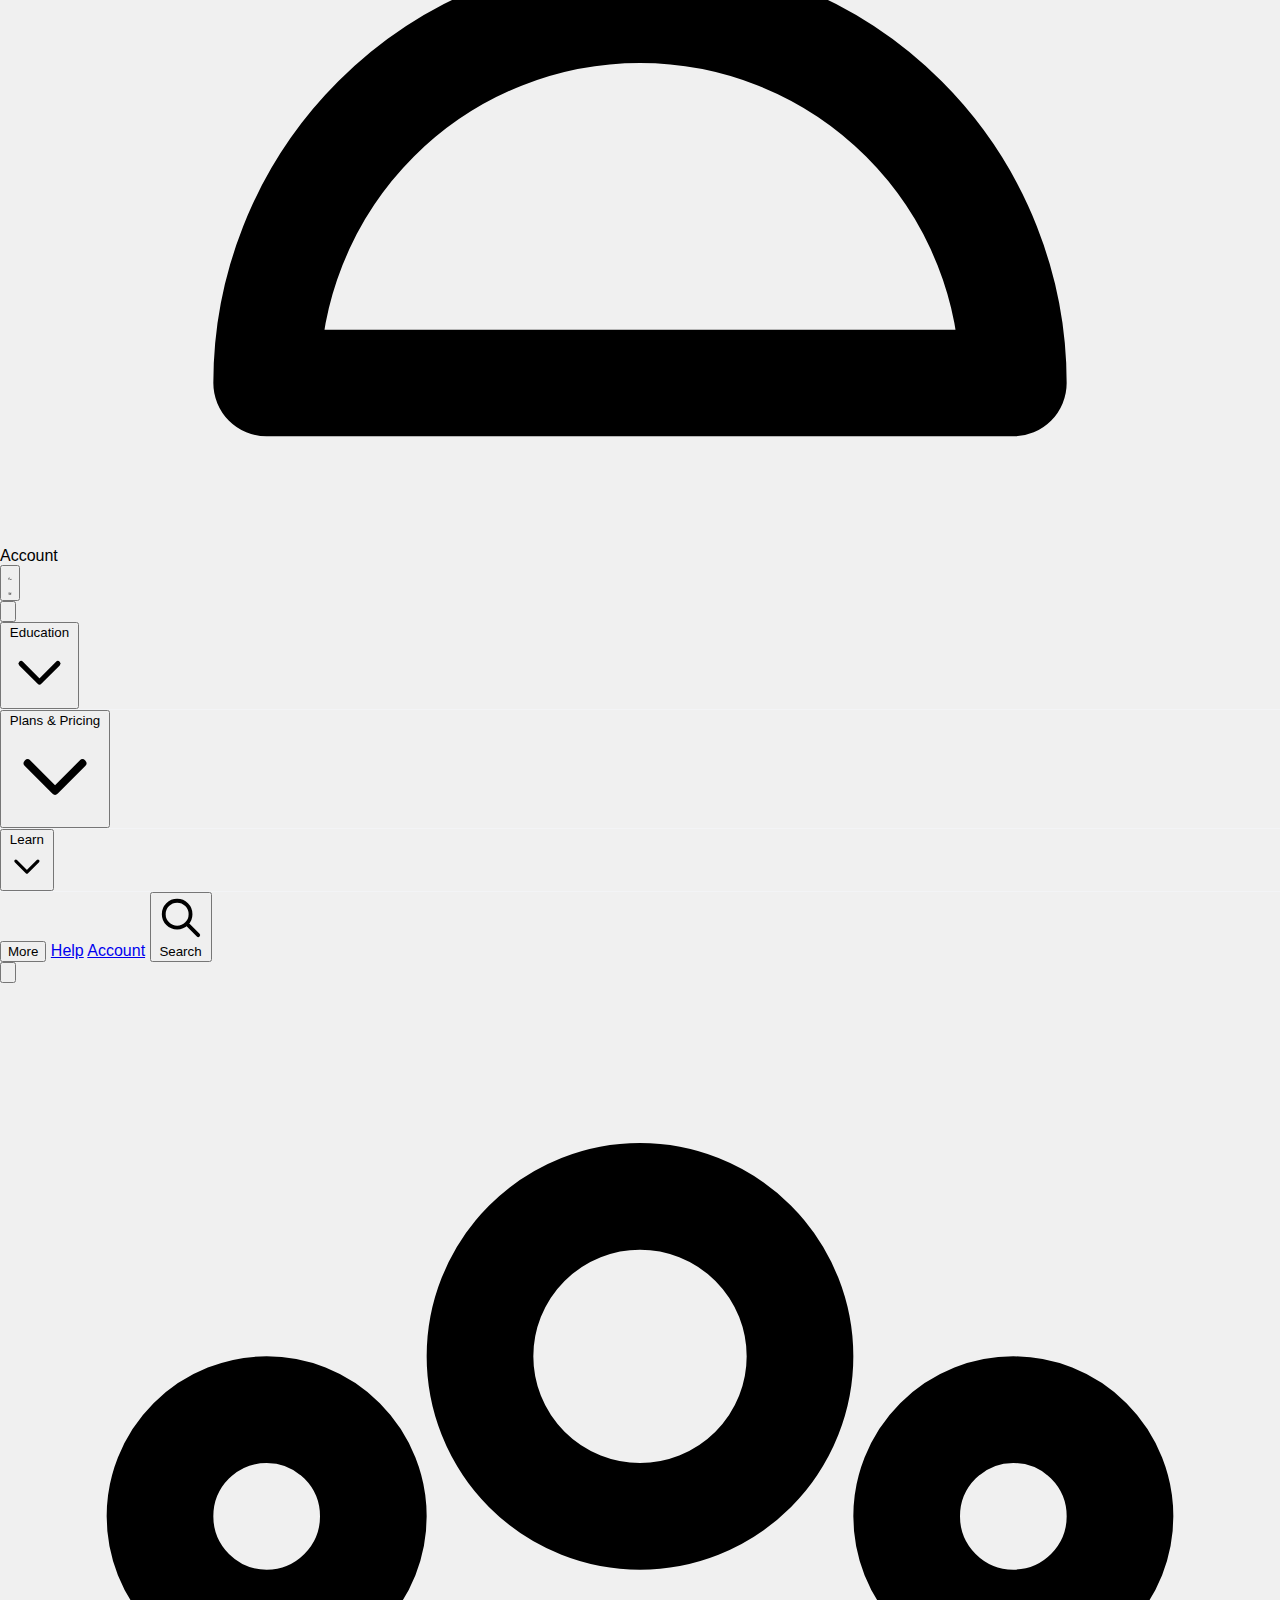
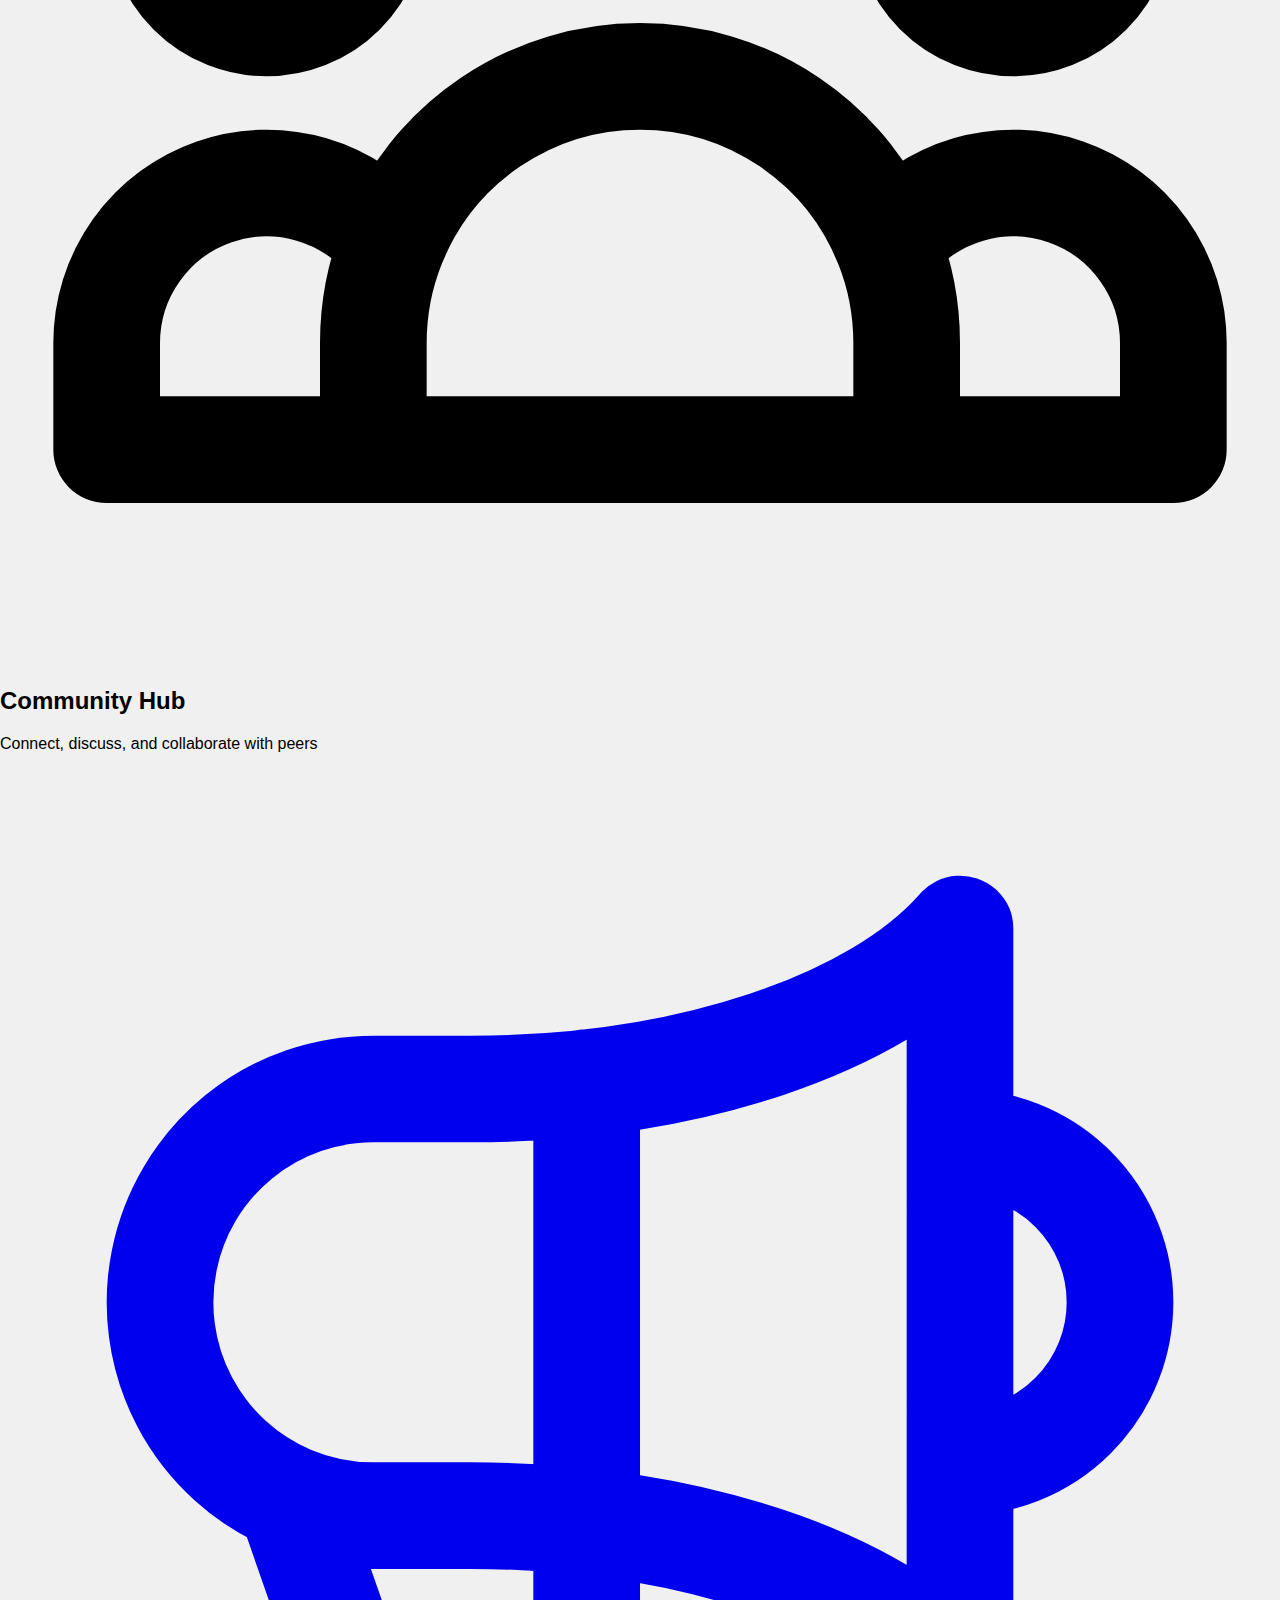
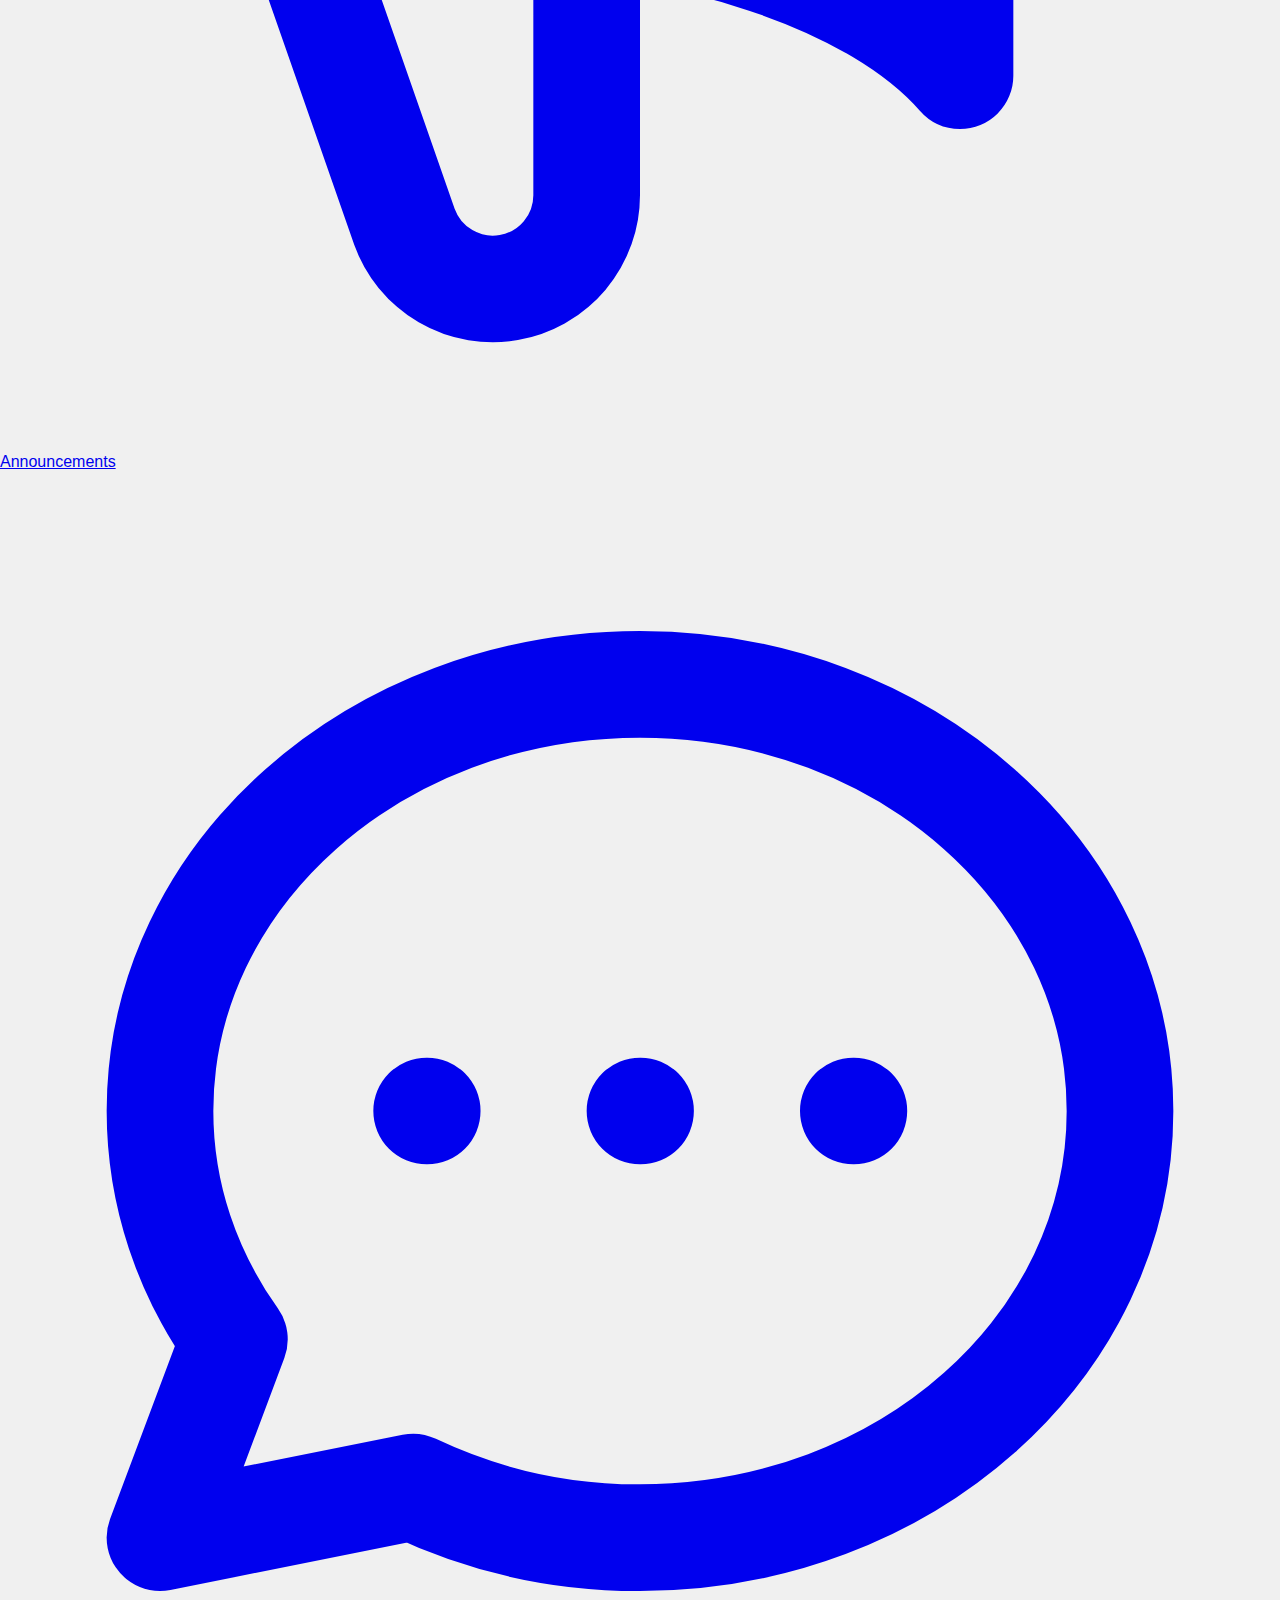
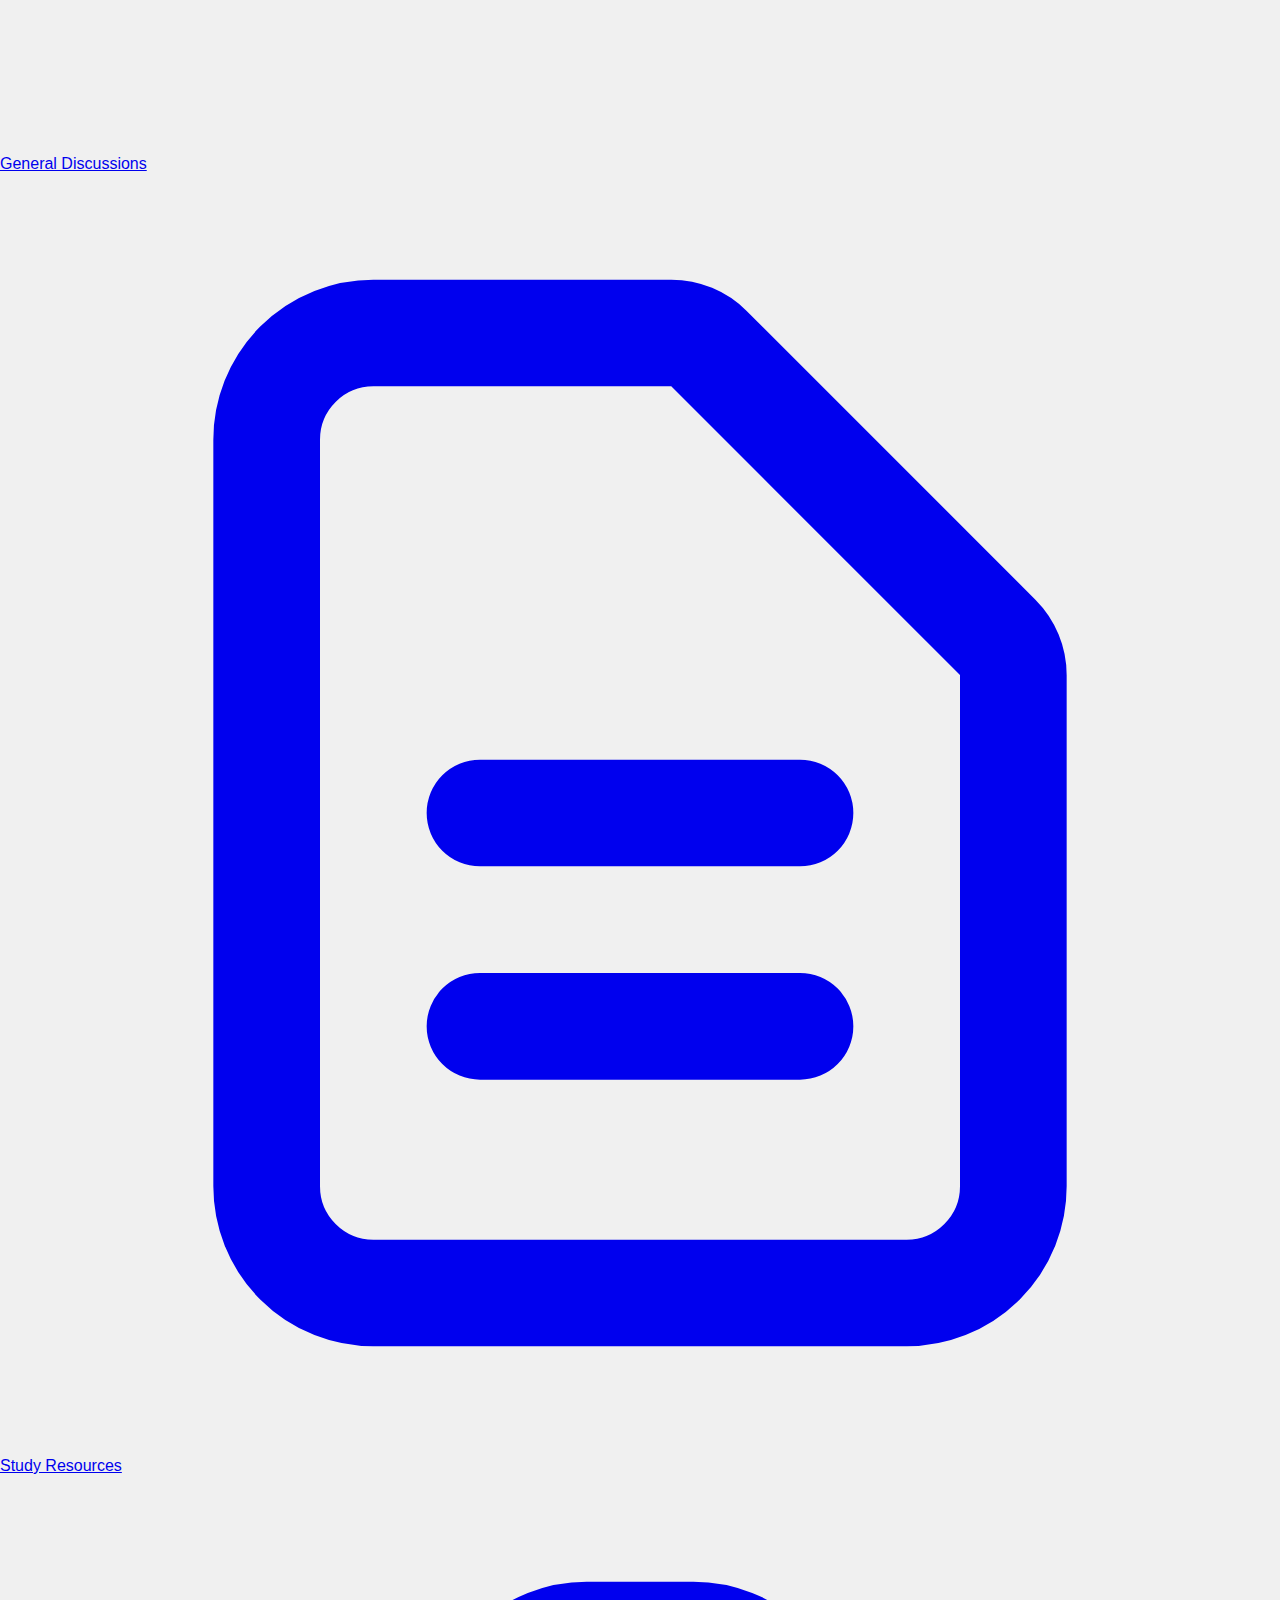
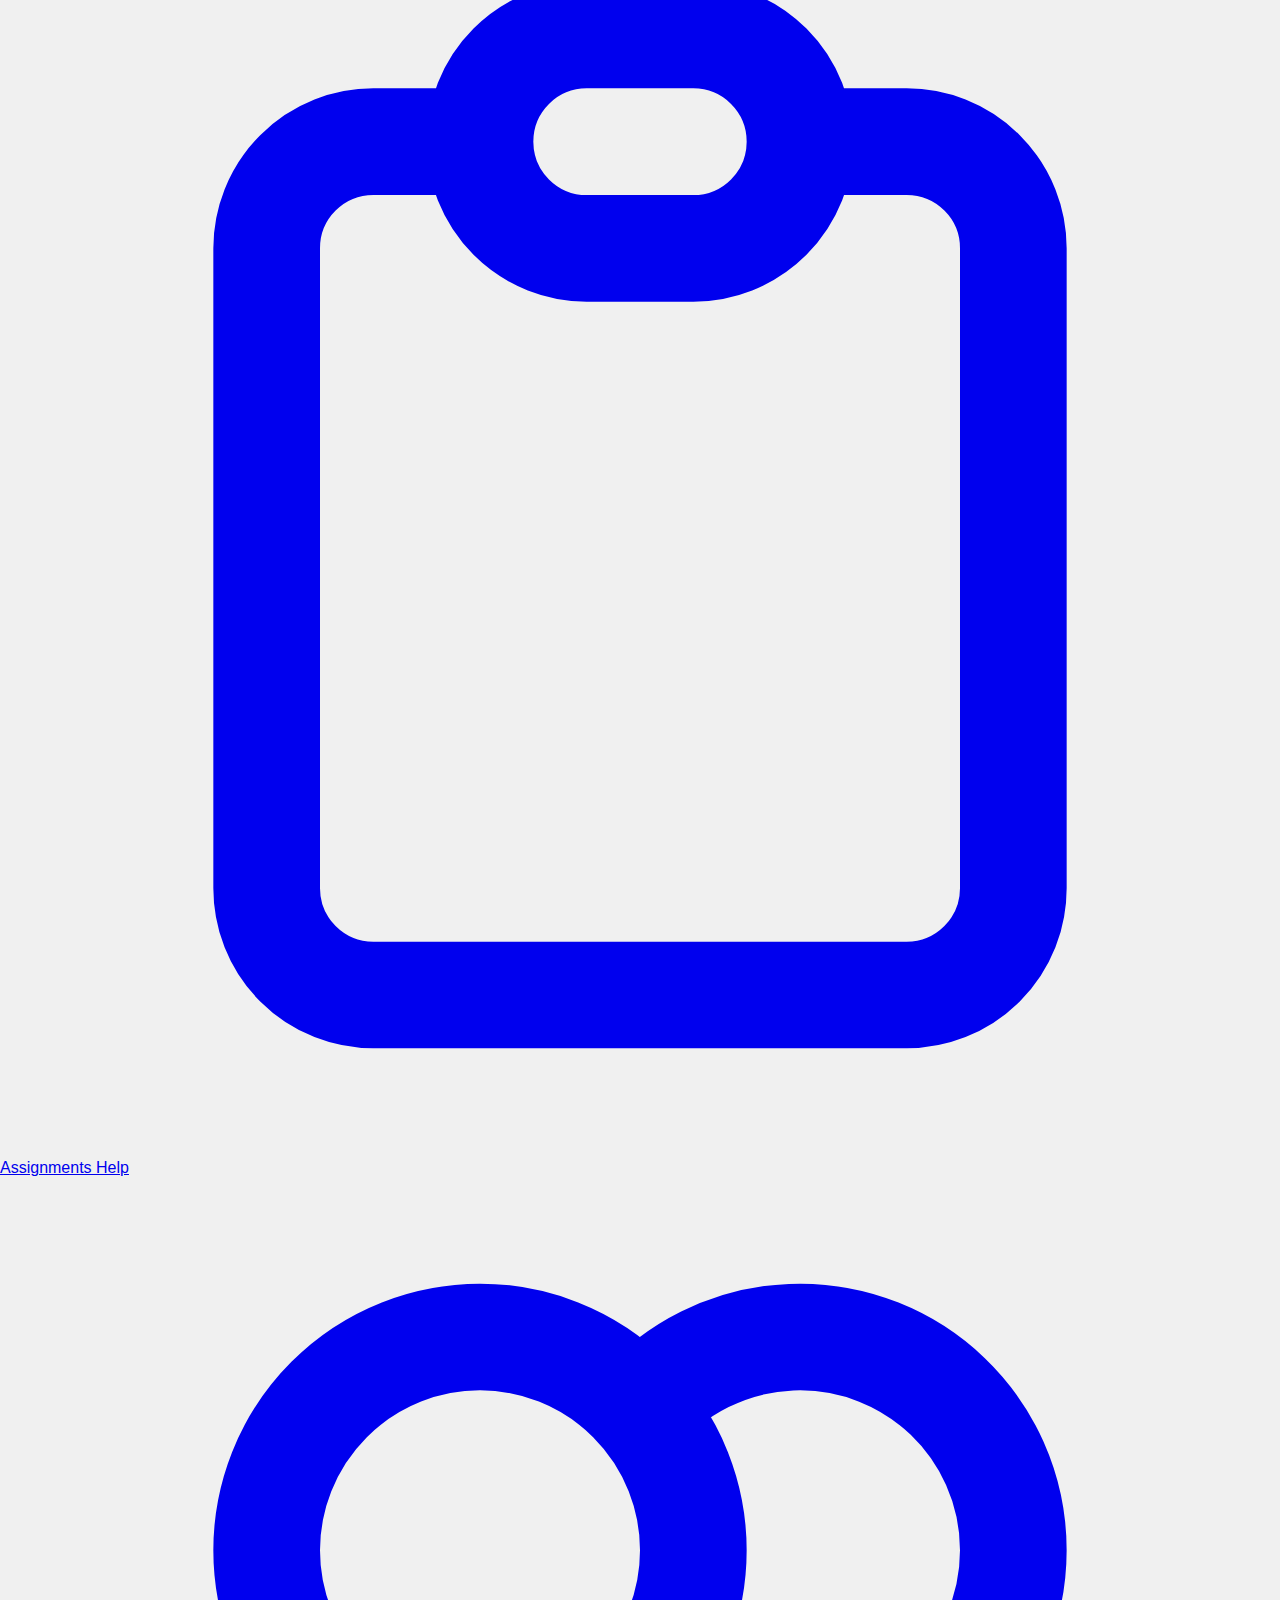
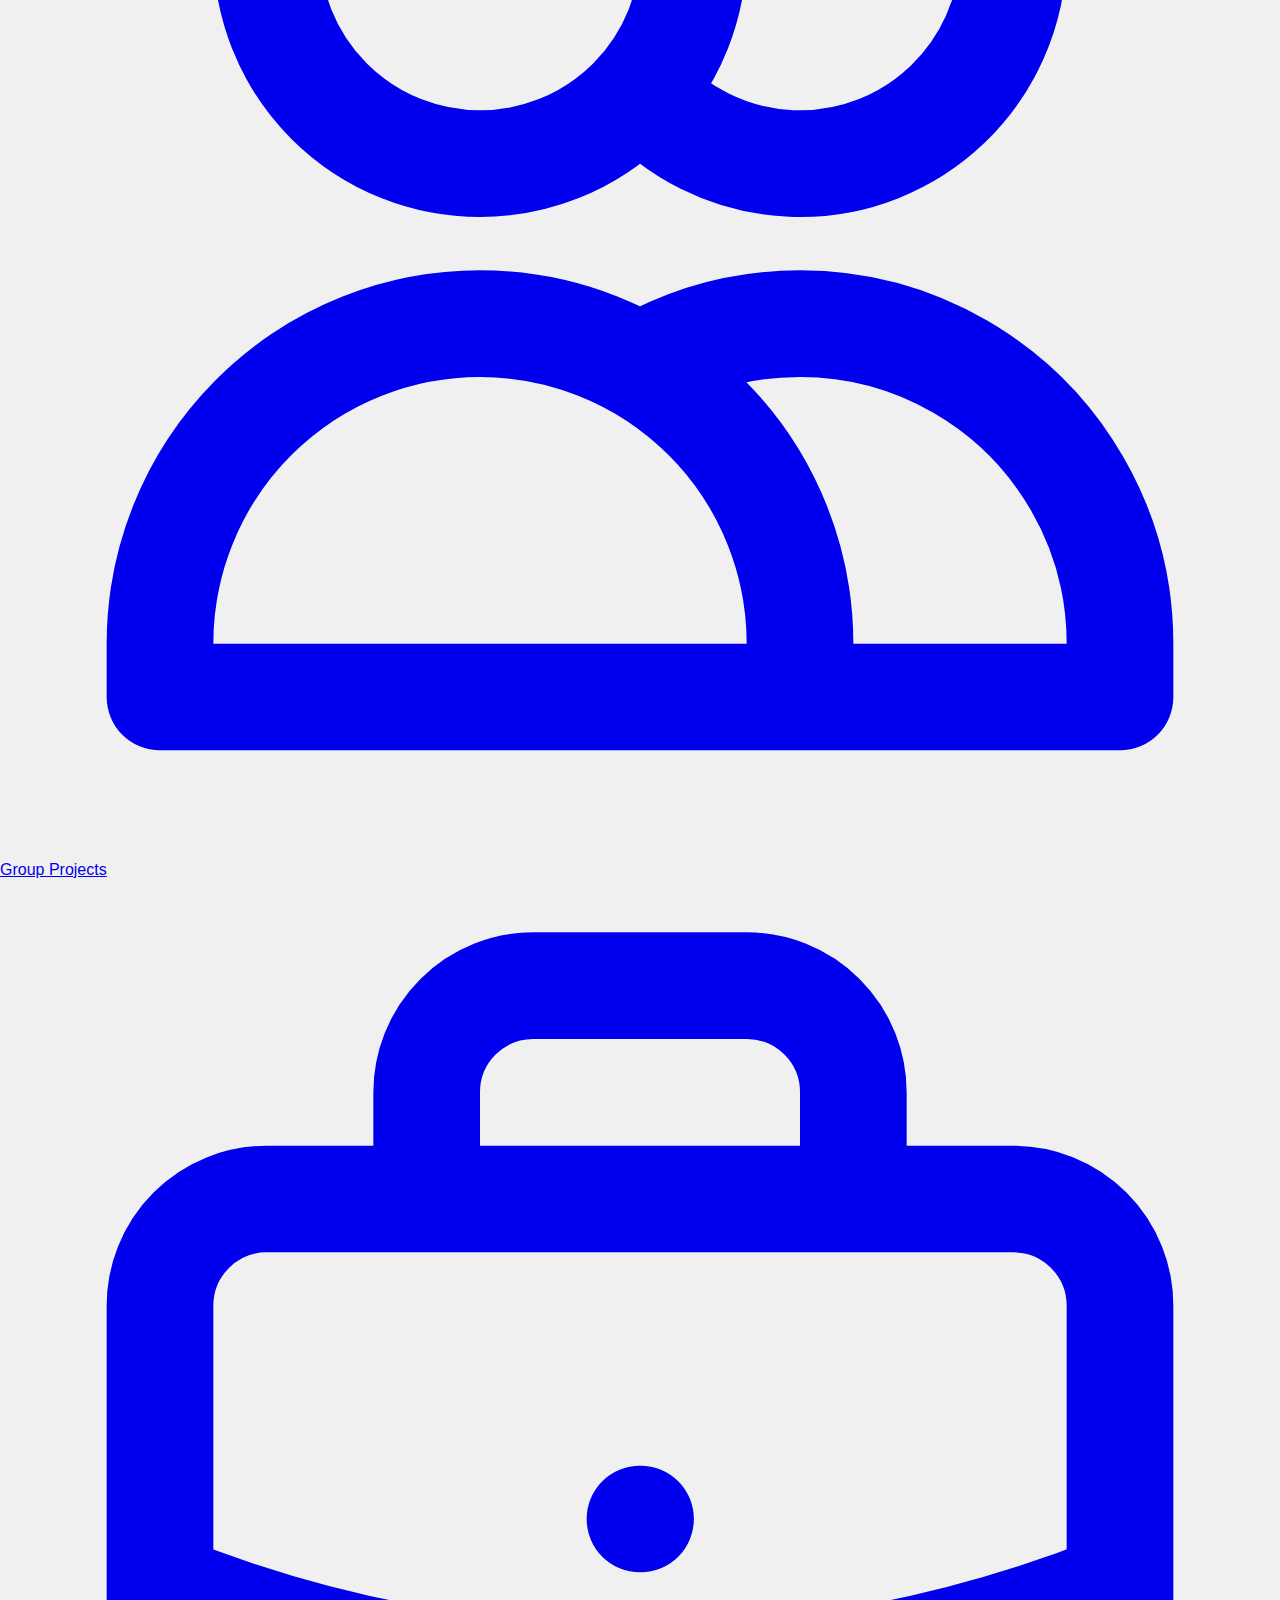
==== commit f88e9506: "Update index.html" ====
--- a/index.html
+++ b/index.html
@@ -3,7 +3,7 @@
 <head>
     <meta charset="UTF-8">
     <meta name="viewport" content="width=device-width, initial-scale=1.0">
-    <title>Online Community Forum</title>
+    <title>Sidebar from Left</title>
     <script src="https://cdn.jsdelivr.net/npm/@tailwindcss/browser@4"></script>
     <script src="https://cdnjs.cloudflare.com/ajax/libs/gsap/3.11.4/gsap.min.js"></script>
     <script src="https://cdnjs.cloudflare.com/ajax/libs/gsap/3.11.4/ScrollTrigger.min.js"></script>
@@ -176,195 +176,224 @@
         });
     </script>
     
-
-<header class='transition-colors duration-800 shadow-2xs p-[15px] fixed w-full top-0 z-[999] bg-white shadow-slate-200'>
-    <div class="sub-h gap-10 max-w-[1200px] flex items-center mx-auto">
-        <div class="flex items-center">
-            <svg class="w-8 h-8 text-blue-600 mr-2" fill="none" stroke="currentColor" viewBox="0 0 24 24">
-                <path stroke-linecap="round" stroke-linejoin="round" stroke-width="2" d="M9.663 17h4.673M12 3v1m6.364 1.636l-.707.707M21 12h-1M4 12H3m3.343-5.657l-.707-.707m2.828 9.9a5 5 0 117.072 0l-.548.547A3.374 3.374 0 0014 18.469V19a2 2 0 11-4 0v-.531c0-.895-.356-1.754-.988-2.386l-.548-.547z" />
-            </svg>
-            <span class="text-lg font-bold text-gray-800">Edu <span class="text-green-500">Connect</span></span>
-        </div>
-
-        <!-- Mobile menu button - visible only on mobile -->
-        <button class="mobile-menu-toggle md:hidden ml-auto p-2 rounded-md text-gray-700 hover:text-blue-600 focus:outline-none">
-            <svg id="mobileMenuOpenIcon" class="w-6 h-6" fill="none" stroke="currentColor" viewBox="0 0 24 24">
-                <path stroke-linecap="round" stroke-linejoin="round" stroke-width="2" d="M4 6h16M4 12h16M4 18h16"></path>
-            </svg>
-            <svg id="mobileMenuCloseIcon" class="w-6 h-6 hidden" fill="none" stroke="currentColor" viewBox="0 0 24 24">
-                <path stroke-linecap="round" stroke-linejoin="round" stroke-width="2" d="M6 18L18 6M6 6l12 12"></path>
-            </svg>
-        </button>
-        <!-- Desktop Navigation - hidden on mobile, visible on md and up -->
-        <div class="hidden md:flex items-center text-sm gap-9 font-medium font-sans">
-            <!-- Education Dropdown -->
-            <div class="relative group">
-                <button class="text-gray-700 hover:text-emerald-600 transition-colors flex items-center py-2 focus:outline-none focus:ring-2 focus:ring-emerald-500 focus:ring-opacity-50 rounded">
-                    Education
-                    <svg class="ml-1 w-4 h-4 transition-transform duration-200 group-hover:rotate-180" fill="none" stroke="currentColor" viewBox="0 0 24 24" xmlns="http://www.w3.org/2000/svg">
-                        <path stroke-linecap="round" stroke-linejoin="round" stroke-width="2" d="M19 9l-7 7-7-7"></path>
+    <header class='transition-colors duration-800 shadow-2xs p-[15px] fixed w-full top-0 z-[999] bg-white shadow-slate-200'>
+        <div class="sub-h gap-10 max-w-[1200px] flex items-center mx-auto">
+            <div class="flex items-center">
+                <svg class="w-8 h-8 text-blue-600 mr-2" fill="none" stroke="currentColor" viewBox="0 0 24 24">
+                    <path stroke-linecap="round" stroke-linejoin="round" stroke-width="2" d="M9.663 17h4.673M12 3v1m6.364 1.636l-.707.707M21 12h-1M4 12H3m3.343-5.657l-.707-.707m2.828 9.9a5 5 0 117.072 0l-.548.547A3.374 3.374 0 0014 18.469V19a2 2 0 11-4 0v-.531c0-.895-.356-1.754-.988-2.386l-.548-.547z" />
+                </svg>
+                <span class="text-lg font-bold text-gray-800">Edu <span class="text-green-500">Connect</span></span>
+            </div>
+    
+            <!-- Search Overlay -->
+            <div id="searchOverlay" class="fixed inset-0 bg-white z-[1000] hidden opacity-0 transition-opacity duration-300 pt-20 px-4">
+                <div class="max-w-3xl mx-auto">
+                    <div class="relative">
+                        <input type="text" id="searchInput" placeholder="Search forums, discussions, or topics..." 
+                            class="w-full py-4 px-6 text-lg border-b-2 border-gray-200 focus:border-emerald-500 outline-none transition-all duration-300 bg-transparent">
+                        <button id="closeSearch" class="absolute right-4 top-1/2 transform -translate-y-1/2 text-gray-500 hover:text-gray-700">
+                            <svg class="w-6 h-6" fill="none" stroke="currentColor" viewBox="0 0 24 24">
+                                <path stroke-linecap="round" stroke-linejoin="round" stroke-width="2" d="M6 18L18 6M6 6l12 12"></path>
+                            </svg>
+                        </button>
+                    </div>
+                    <div id="searchResults" class="mt-4 max-h-[60vh] overflow-y-auto hidden">
+                        <div class="bg-gray-50 p-4 rounded-lg">
+                            <h3 class="font-medium text-gray-700 mb-2">Popular Topics</h3>
+                            <div id="resultsContainer" class="space-y-3"></div>
+                        </div>
+                    </div>
+                </div>
+            </div>
+    
+            <!-- Mobile menu button - visible only on mobile -->
+            <button class="mobile-menu-toggle md:hidden ml-auto p-2 rounded-md text-gray-700 hover:text-blue-600 focus:outline-none">
+                <svg id="mobileMenuOpenIcon" class="w-6 h-6" fill="none" stroke="currentColor" viewBox="0 0 24 24">
+                    <path stroke-linecap="round" stroke-linejoin="round" stroke-width="2" d="M4 6h16M4 12h16M4 18h16"></path>
+                </svg>
+                <svg id="mobileMenuCloseIcon" class="w-6 h-6 hidden" fill="none" stroke="currentColor" viewBox="0 0 24 24">
+                    <path stroke-linecap="round" stroke-linejoin="round" stroke-width="2" d="M6 18L18 6M6 6l12 12"></path>
+                </svg>
+            </button>
+            
+            <!-- Desktop Navigation - hidden on mobile, visible on md and up -->
+            <div class="hidden md:flex items-center text-sm gap-9 font-medium font-sans">
+                <!-- Education Dropdown -->
+                <div class="relative group">
+                    <button class="text-gray-700 hover:text-emerald-600 transition-colors flex items-center py-2 focus:outline-none focus:ring-2 focus:ring-emerald-500 focus:ring-opacity-50 rounded">
+                        Education
+                        <svg class="ml-1 w-4 h-4 transition-transform duration-200 group-hover:rotate-180" fill="none" stroke="currentColor" viewBox="0 0 24 24" xmlns="http://www.w3.org/2000/svg">
+                            <path stroke-linecap="round" stroke-linejoin="round" stroke-width="2" d="M19 9l-7 7-7-7"></path>
+                        </svg>
+                    </button>
+                    <div class="absolute left-0 mt-1 w-56 origin-top-left bg-white shadow-xl rounded-md border border-gray-100 opacity-0 scale-95 invisible group-hover:opacity-100 group-hover:scale-100 group-hover:visible transition-all duration-200 ease-out z-50 transform-gpu">
+                        <div class="py-1">
+                            <a href="#" class="block px-4 py-2 text-gray-700 hover:bg-gray-50 hover:text-emerald-600 transition-colors duration-150">Online Courses</a>
+                            <a href="#" class="block px-4 py-2 text-gray-700 hover:bg-gray-50 hover:text-emerald-600 transition-colors duration-150">Certification Programs</a>
+                            <a href="#" class="block px-4 py-2 text-gray-700 hover:bg-gray-50 hover:text-emerald-600 transition-colors duration-150">Study Materials</a>
+                            <a href="#" class="block px-4 py-2 text-gray-700 hover:bg-gray-50 hover:text-emerald-600 transition-colors duration-150">Academic Resources</a>
+                            <a href="#" class="block px-4 py-2 text-gray-700 hover:bg-gray-50 hover:text-emerald-600 transition-colors duration-150">Learning Paths</a>
+                        </div>
+                    </div>
+                </div>
+            
+                <!-- Plans & Pricing Dropdown -->
+                <div class="relative group">
+                    <button class="text-gray-700 hover:text-emerald-600 transition-colors flex items-center py-2 focus:outline-none focus:ring-2 focus:ring-emerald-500 focus:ring-opacity-50 rounded">
+                        Plans & Pricing
+                        <svg class="ml-1 w-4 h-4 transition-transform duration-200 group-hover:rotate-180" fill="none" stroke="currentColor" viewBox="0 0 24 24" xmlns="http://www.w3.org/2000/svg">
+                            <path stroke-linecap="round" stroke-linejoin="round" stroke-width="2" d="M19 9l-7 7-7-7"></path>
+                        </svg>
+                    </button>
+                    <div class="absolute left-0 mt-1 w-56 origin-top-left bg-white shadow-xl rounded-md border border-gray-100 opacity-0 scale-95 invisible group-hover:opacity-100 group-hover:scale-100 group-hover:visible transition-all duration-200 ease-out z-50 transform-gpu">
+                        <div class="py-1">
+                            <a href="#" class="block px-4 py-2 text-gray-700 hover:bg-gray-50 hover:text-emerald-600 transition-colors duration-150">Individual Plans</a>
+                            <a href="#" class="block px-4 py-2 text-gray-700 hover:bg-gray-50 hover:text-emerald-600 transition-colors duration-150">Team Plans</a>
+                            <a href="#" class="block px-4 py-2 text-gray-700 hover:bg-gray-50 hover:text-emerald-600 transition-colors duration-150">Enterprise Solutions</a>
+                            <a href="#" class="block px-4 py-2 text-gray-700 hover:bg-gray-50 hover:text-emerald-600 transition-colors duration-150">Free Resources</a>
+                            <a href="#" class="block px-4 py-2 text-gray-700 hover:bg-gray-50 hover:text-emerald-600 transition-colors duration-150">Compare Plans</a>
+                        </div>
+                    </div>
+                </div>
+            
+                <!-- Learn Dropdown -->
+                <div class="relative group">
+                    <button class="text-gray-700 hover:text-emerald-600 transition-colors flex items-center py-2 focus:outline-none focus:ring-2 focus:ring-emerald-500 focus:ring-opacity-50 rounded">
+                        Learn
+                        <svg class="ml-1 w-4 h-4 transition-transform duration-200 group-hover:rotate-180" fill="none" stroke="currentColor" viewBox="0 0 24 24" xmlns="http://www.w3.org/2000/svg">
+                            <path stroke-linecap="round" stroke-linejoin="round" stroke-width="2" d="M19 9l-7 7-7-7"></path>
+                        </svg>
+                    </button>
+                    <div class="absolute left-0 mt-1 w-56 origin-top-left bg-white shadow-xl rounded-md border border-gray-100 opacity-0 scale-95 invisible group-hover:opacity-100 group-hover:scale-100 group-hover:visible transition-all duration-200 ease-out z-50 transform-gpu">
+                        <div class="py-1">
+                            <a href="#" class="block px-4 py-2 text-gray-700 hover:bg-gray-50 hover:text-emerald-600 transition-colors duration-150">Tutorials</a>
+                            <a href="#" class="block px-4 py-2 text-gray-700 hover:bg-gray-50 hover:text-emerald-600 transition-colors duration-150">Documentation</a>
+                            <a href="#" class="block px-4 py-2 text-gray-700 hover:bg-gray-50 hover:text-emerald-600 transition-colors duration-150">Guides</a>
+                            <a href="#" class="block px-4 py-2 text-gray-700 hover:bg-gray-50 hover:text-emerald-600 transition-colors duration-150">Blog</a>
+                            <a href="#" class="block px-4 py-2 text-gray-700 hover:bg-gray-50 hover:text-emerald-600 transition-colors duration-150">Community</a>
+                        </div>
+                    </div>
+                </div>
+            
+                <!-- Simple Link -->
+                <a href="#" class="text-gray-700 hover:text-emerald-600 transition-colors py-2" id="toggleSidebar">More</a>
+            </div>
+    
+            <!-- Right navigation - hidden on mobile, visible on md and up -->
+            <nav class="hidden md:flex list-none gap-8 ml-auto font-medium text-base items-center">
+                <!-- Search Button -->
+                <li id="searchButton" class="relative flex items-center gap-2 text-gray-700 hover:text-blue-600 transition-colors cursor-pointer">
+                    <svg class="w-4 h-4" fill="none" stroke="currentColor" viewBox="0 0 24 24" xmlns="http://www.w3.org/2000/svg">
+                        <path stroke-linecap="round" stroke-linejoin="round" stroke-width="2" d="M21 21l-6-6m2-5a7 7 0 11-14 0 7 7 0 0114 0z"></path>
+                    </svg>
+                    <span>Search</span>
+                </li>
+            
+                <!-- Help Link -->
+                <li class="flex items-center gap-2 text-gray-700 hover:text-blue-600 transition-colors">
+                    <svg class="w-4 h-4" fill="none" stroke="currentColor" viewBox="0 0 24 24" xmlns="http://www.w3.org/2000/svg">
+                        <path stroke-linecap="round" stroke-linejoin="round" stroke-width="2" d="M13 16h-1v-4h-1m1-4h.01M21 12a9 9 0 11-18 0 9 9 0 0118 0z"></path>
+                    </svg>
+                    <span>Help</span>
+                </li>
+            
+                <!-- Account Dropdown -->
+                <li id="loginButton" class="relative group flex items-center gap-2 text-gray-700 hover:text-blue-600 transition-colors cursor-pointer">
+                    <svg class="w-4 h-4" fill="none" stroke="currentColor" viewBox="0 0 24 24" xmlns="http://www.w3.org/2000/svg">
+                        <path stroke-linecap="round" stroke-linejoin="round" stroke-width="2" d="M16 7a4 4 0 11-8 0 4 4 0 018 0zM12 14a7 7 0 00-7 7h14a7 7 0 00-7-7z"></path>
+                    </svg>
+                    <span>Account</span>
+                </li>
+            
+                <!-- Divider -->
+                <div class="bg-gray-200 w-px h-8"></div>
+            
+                <!-- Theme toggle -->
+                <button id="themeToggle" class="p-2 rounded-full bg-gray-200 text-gray-700">
+                    <svg id="moonIcon" class="w-5 h-5 hidden" fill="none" stroke="currentColor" viewBox="0 0 24 24">
+                        <path stroke-linecap="round" stroke-linejoin="round" stroke-width="2" d="M20.354 15.354A9 9 0 018.646 3.646 9.003 9.003 0 0012 21a9.003 9.003 0 008.354-5.646z"></path>
+                    </svg>
+                    <svg id="sunIcon" class="w-5 h-5" fill="none" stroke="currentColor" viewBox="0 0 24 24">
+                        <path stroke-linecap="round" stroke-linejoin="round" stroke-width="2" d="M12 3v1m0 16v1m9-9h-1M4 12H3m15.364 6.364l-.707-.707M6.343 6.343l-.707-.707m12.728 0l-.707.707M6.343 17.657l-.707.707M16 12a4 4 0 11-8 0 4 4 0 018 0z"></path>
                     </svg>
                 </button>
-                <div class="absolute left-0 mt-1 w-56 origin-top-left bg-white shadow-xl rounded-md border border-gray-100 opacity-0 scale-95 invisible group-hover:opacity-100 group-hover:scale-100 group-hover:visible transition-all duration-200 ease-out z-50 transform-gpu">
-                    <div class="py-1">
-                        <a href="#" class="block px-4 py-2 text-gray-700 hover:bg-gray-50 hover:text-emerald-600 transition-colors duration-150">Online Courses</a>
-                        <a href="#" class="block px-4 py-2 text-gray-700 hover:bg-gray-50 hover:text-emerald-600 transition-colors duration-150">Certification Programs</a>
-                        <a href="#" class="block px-4 py-2 text-gray-700 hover:bg-gray-50 hover:text-emerald-600 transition-colors duration-150">Study Materials</a>
-                        <a href="#" class="block px-4 py-2 text-gray-700 hover:bg-gray-50 hover:text-emerald-600 transition-colors duration-150">Academic Resources</a>
-                        <a href="#" class="block px-4 py-2 text-gray-700 hover:bg-gray-50 hover:text-emerald-600 transition-colors duration-150">Learning Paths</a>
-                    </div>
-                </div>
-            </div>
-        
-            <!-- Plans & Pricing Dropdown -->
-            <div class="relative group">
-                <button class="text-gray-700 hover:text-emerald-600 transition-colors flex items-center py-2 focus:outline-none focus:ring-2 focus:ring-emerald-500 focus:ring-opacity-50 rounded">
-                    Plans & Pricing
-                    <svg class="ml-1 w-4 h-4 transition-transform duration-200 group-hover:rotate-180" fill="none" stroke="currentColor" viewBox="0 0 24 24" xmlns="http://www.w3.org/2000/svg">
-                        <path stroke-linecap="round" stroke-linejoin="round" stroke-width="2" d="M19 9l-7 7-7-7"></path>
-                    </svg>
-                </button>
-                <div class="absolute left-0 mt-1 w-56 origin-top-left bg-white shadow-xl rounded-md border border-gray-100 opacity-0 scale-95 invisible group-hover:opacity-100 group-hover:scale-100 group-hover:visible transition-all duration-200 ease-out z-50 transform-gpu">
-                    <div class="py-1">
-                        <a href="#" class="block px-4 py-2 text-gray-700 hover:bg-gray-50 hover:text-emerald-600 transition-colors duration-150">Individual Plans</a>
-                        <a href="#" class="block px-4 py-2 text-gray-700 hover:bg-gray-50 hover:text-emerald-600 transition-colors duration-150">Team Plans</a>
-                        <a href="#" class="block px-4 py-2 text-gray-700 hover:bg-gray-50 hover:text-emerald-600 transition-colors duration-150">Enterprise Solutions</a>
-                        <a href="#" class="block px-4 py-2 text-gray-700 hover:bg-gray-50 hover:text-emerald-600 transition-colors duration-150">Free Resources</a>
-                        <a href="#" class="block px-4 py-2 text-gray-700 hover:bg-gray-50 hover:text-emerald-600 transition-colors duration-150">Compare Plans</a>
-                    </div>
-                </div>
-            </div>
-        
-            <!-- Learn Dropdown -->
-            <div class="relative group">
-                <button class="text-gray-700 hover:text-emerald-600 transition-colors flex items-center py-2 focus:outline-none focus:ring-2 focus:ring-emerald-500 focus:ring-opacity-50 rounded">
-                    Learn
-                    <svg class="ml-1 w-4 h-4 transition-transform duration-200 group-hover:rotate-180" fill="none" stroke="currentColor" viewBox="0 0 24 24" xmlns="http://www.w3.org/2000/svg">
-                        <path stroke-linecap="round" stroke-linejoin="round" stroke-width="2" d="M19 9l-7 7-7-7"></path>
-                    </svg>
-                </button>
-                <div class="absolute left-0 mt-1 w-56 origin-top-left bg-white shadow-xl rounded-md border border-gray-100 opacity-0 scale-95 invisible group-hover:opacity-100 group-hover:scale-100 group-hover:visible transition-all duration-200 ease-out z-50 transform-gpu">
-                    <div class="py-1">
-                        <a href="#" class="block px-4 py-2 text-gray-700 hover:bg-gray-50 hover:text-emerald-600 transition-colors duration-150">Tutorials</a>
-                        <a href="#" class="block px-4 py-2 text-gray-700 hover:bg-gray-50 hover:text-emerald-600 transition-colors duration-150">Documentation</a>
-                        <a href="#" class="block px-4 py-2 text-gray-700 hover:bg-gray-50 hover:text-emerald-600 transition-colors duration-150">Guides</a>
-                        <a href="#" class="block px-4 py-2 text-gray-700 hover:bg-gray-50 hover:text-emerald-600 transition-colors duration-150">Blog</a>
-                        <a href="#" class="block px-4 py-2 text-gray-700 hover:bg-gray-50 hover:text-emerald-600 transition-colors duration-150">Community</a>
-                    </div>
-                </div>
-            </div>
-        
-            <!-- Simple Link -->
-            <a href="#" class="text-gray-700 hover:text-emerald-600 transition-colors py-2" id="toggleSidebar">More</a>
+            </nav>
         </div>
-
-        <!-- Right navigation - hidden on mobile, visible on md and up -->
-        <nav class="hidden md:flex list-none gap-8 ml-auto font-medium text-base items-center">
-            <!-- Search Button -->
-            <li id="searchButton" class="relative flex items-center gap-2 text-gray-700 hover:text-blue-600 transition-colors cursor-pointer">
-                <svg class="w-4 h-4" fill="none" stroke="currentColor" viewBox="0 0 24 24" xmlns="http://www.w3.org/2000/svg">
-                    <path stroke-linecap="round" stroke-linejoin="round" stroke-width="2" d="M21 21l-6-6m2-5a7 7 0 11-14 0 7 7 0 0114 0z"></path>
-                </svg>
-                <span>Search</span>
-            </li>
-        
-            <!-- Help Link -->
-            <li class="flex items-center gap-2 text-gray-700 hover:text-blue-600 transition-colors">
-                <svg class="w-4 h-4" fill="none" stroke="currentColor" viewBox="0 0 24 24" xmlns="http://www.w3.org/2000/svg">
-                    <path stroke-linecap="round" stroke-linejoin="round" stroke-width="2" d="M13 16h-1v-4h-1m1-4h.01M21 12a9 9 0 11-18 0 9 9 0 0118 0z"></path>
-                </svg>
-                <span>Help</span>
-            </li>
-        
-            <!-- Account Dropdown -->
-            <li id="loginButton" class="relative group flex items-center gap-2 text-gray-700 hover:text-blue-600 transition-colors cursor-pointer">
-                <svg class="w-4 h-4" fill="none" stroke="currentColor" viewBox="0 0 24 24" xmlns="http://www.w3.org/2000/svg">
-                    <path stroke-linecap="round" stroke-linejoin="round" stroke-width="2" d="M16 7a4 4 0 11-8 0 4 4 0 018 0zM12 14a7 7 0 00-7 7h14a7 7 0 00-7-7z"></path>
-                </svg>
-                <span>Account</span>
-            </li>
-        
-            <!-- Divider -->
-            <div class="bg-gray-200 w-px h-8"></div>
-        
-            <!-- Theme toggle -->
-            <button id="themeToggle" class="p-2 rounded-full bg-gray-200 text-gray-700">
-                <svg id="moonIcon" class="w-5 h-5 hidden" fill="none" stroke="currentColor" viewBox="0 0 24 24">
-                    <path stroke-linecap="round" stroke-linejoin="round" stroke-width="2" d="M20.354 15.354A9 9 0 018.646 3.646 9.003 9.003 0 0012 21a9.003 9.003 0 008.354-5.646z"></path>
-                </svg>
-                <svg id="sunIcon" class="w-5 h-5" fill="none" stroke="currentColor" viewBox="0 0 24 24">
-                    <path stroke-linecap="round" stroke-linejoin="round" stroke-width="2" d="M12 3v1m0 16v1m9-9h-1M4 12H3m15.364 6.364l-.707-.707M6.343 6.343l-.707-.707m12.728 0l-.707.707M6.343 17.657l-.707.707M16 12a4 4 0 11-8 0 4 4 0 018 0z"></path>
+    
+        <!-- Mobile Navigation Menu -->
+        <div class="mobile-nav hidden md:hidden fixed inset-0 bg-white z-[998] pt-16 px-4 overflow-y-auto">
+            <!-- Close Button -->
+            <button class="mobile-close-btn absolute top-4 right-4 p-2 rounded-full hover:bg-gray-100">
+                <svg class="w-6 h-6 text-gray-500" fill="none" stroke="currentColor" viewBox="0 0 24 24">
+                    <path stroke-linecap="round" stroke-linejoin="round" stroke-width="2" d="M6 18L18 6M6 6l12 12"></path>
                 </svg>
             </button>
-        </nav>
-    </div>
-
-    <!-- Mobile Navigation Menu -->
-    <div class="mobile-nav hidden md:hidden fixed inset-0 bg-white z-[998] pt-16 px-4 overflow-y-auto">
-        <!-- Close Button -->
-        <button class="mobile-close-btn absolute top-4 right-4 p-2 rounded-full hover:bg-gray-100">
-            <svg class="w-6 h-6 text-gray-500" fill="none" stroke="currentColor" viewBox="0 0 24 24">
-                <path stroke-linecap="round" stroke-linejoin="round" stroke-width="2" d="M6 18L18 6M6 6l12 12"></path>
-            </svg>
-        </button>
-        
-        <div class="space-y-2">
-            <!-- Updated Mobile Dropdown Structure -->
-            <div class="mobile-dropdown-group">
-                <button class="mobile-dropdown-btn flex items-center justify-between w-full py-3 px-4 text-gray-700 hover:bg-gray-50 rounded-lg transition-colors">
-                    <span>Education</span>
-                    <svg class="mobile-dropdown-icon w-4 h-4 transform transition-transform" fill="none" stroke="currentColor" viewBox="0 0 24 24">
-                        <path stroke-linecap="round" stroke-linejoin="round" stroke-width="2" d="M19 9l-7 7-7-7"></path>
+            
+            <div class="space-y-2">
+                <!-- Updated Mobile Dropdown Structure -->
+                <div class="mobile-dropdown-group">
+                    <button class="mobile-dropdown-btn flex items-center justify-between w-full py-3 px-4 text-gray-700 hover:bg-gray-50 rounded-lg transition-colors">
+                        <span>Education</span>
+                        <svg class="mobile-dropdown-icon w-4 h-4 transform transition-transform" fill="none" stroke="currentColor" viewBox="0 0 24 24">
+                            <path stroke-linecap="round" stroke-linejoin="round" stroke-width="2" d="M19 9l-7 7-7-7"></path>
+                        </svg>
+                    </button>
+                    <div class="mobile-dropdown-content hidden pl-4">
+                        <a href="#" class="block py-2 px-4 text-gray-700 hover:bg-gray-50 rounded-lg">Online Courses</a>
+                        <a href="#" class="block py-2 px-4 text-gray-700 hover:bg-gray-50 rounded-lg">Certification Programs</a>
+                        <a href="#" class="block py-2 px-4 text-gray-700 hover:bg-gray-50 rounded-lg">Study Materials</a>
+                        <a href="#" class="block py-2 px-4 text-gray-700 hover:bg-gray-50 rounded-lg">Academic Resources</a>
+                    </div>
+                </div>
+        
+                <!-- Repeat for other dropdowns -->
+                <div class="mobile-dropdown-group">
+                    <button class="mobile-dropdown-btn flex items-center justify-between w-full py-3 px-4 text-gray-700 hover:bg-gray-50 rounded-lg transition-colors">
+                        <span>Plans & Pricing</span>
+                        <svg class="mobile-dropdown-icon w-4 h-4 transform transition-transform" fill="none" stroke="currentColor" viewBox="0 0 24 24">
+                            <path stroke-linecap="round" stroke-linejoin="round" stroke-width="2" d="M19 9l-7 7-7-7"></path>
+                        </svg>
+                    </button>
+                    <div class="mobile-dropdown-content hidden pl-4">
+                        <a href="#" class="block py-2 px-4 text-gray-700 hover:bg-gray-50 rounded-lg">Individual Plans</a>
+                        <a href="#" class="block py-2 px-4 text-gray-700 hover:bg-gray-50 rounded-lg">Team Plans</a>
+                        <a href="#" class="block py-2 px-4 text-gray-700 hover:bg-gray-50 rounded-lg">Enterprise Solutions</a>
+                    </div>
+                </div>
+    
+                <div class="mobile-dropdown-group">
+                    <button class="mobile-dropdown-btn flex items-center justify-between w-full py-3 px-4 text-gray-700 hover:bg-gray-50 rounded-lg transition-colors">
+                        <span>Learn</span>
+                        <svg class="mobile-dropdown-icon w-4 h-4 transform transition-transform" fill="none" stroke="currentColor" viewBox="0 0 24 24">
+                            <path stroke-linecap="round" stroke-linejoin="round" stroke-width="2" d="M19 9l-7 7-7-7"></path>
+                        </svg>
+                    </button>
+                    <div class="mobile-dropdown-content hidden pl-4">
+                        <a href="#" class="block py-2 px-4 text-gray-700 hover:bg-gray-50 rounded-lg">Individual Plans</a>
+                        <a href="#" class="block py-2 px-4 text-gray-700 hover:bg-gray-50 rounded-lg">Team Plans</a>
+                        <a href="#" class="block py-2 px-4 text-gray-700 hover:bg-gray-50 rounded-lg">Enterprise Solutions</a>
+                    </div>
+                </div>
+        
+                <!-- "More" link that opens sidebar -->
+                <button id="mobileToggleSidebar" class="w-full text-left py-3 px-4 text-gray-700 hover:bg-gray-50 rounded-lg transition-colors">
+                    More
+                </button>
+        
+                <!-- Other mobile menu items -->
+                <a href="#" class="block py-3 px-4 text-gray-700 hover:bg-gray-50 rounded-lg transition-colors">Help</a>
+                <a href="#" class="block py-3 px-4 text-gray-700 hover:bg-gray-50 rounded-lg transition-colors">Account</a>
+                
+                <!-- Mobile Search Button -->
+                <button id="mobileSearchButton" class="w-full text-left py-3 px-4 text-gray-700 hover:bg-gray-50 rounded-lg transition-colors flex items-center gap-2">
+                    <svg class="w-4 h-4" fill="none" stroke="currentColor" viewBox="0 0 24 24">
+                        <path stroke-linecap="round" stroke-linejoin="round" stroke-width="2" d="M21 21l-6-6m2-5a7 7 0 11-14 0 7 7 0 0114 0z"></path>
                     </svg>
+                    <span>Search</span>
                 </button>
-                <div class="mobile-dropdown-content hidden pl-4">
-                    <a href="#" class="block py-2 px-4 text-gray-700 hover:bg-gray-50 rounded-lg">Online Courses</a>
-                    <a href="#" class="block py-2 px-4 text-gray-700 hover:bg-gray-50 rounded-lg">Certification Programs</a>
-                    <a href="#" class="block py-2 px-4 text-gray-700 hover:bg-gray-50 rounded-lg">Study Materials</a>
-                    <a href="#" class="block py-2 px-4 text-gray-700 hover:bg-gray-50 rounded-lg">Academic Resources</a>
-                </div>
             </div>
-    
-            <!-- Repeat for other dropdowns -->
-            <div class="mobile-dropdown-group">
-                <button class="mobile-dropdown-btn flex items-center justify-between w-full py-3 px-4 text-gray-700 hover:bg-gray-50 rounded-lg transition-colors">
-                    <span>Plans & Pricing</span>
-                    <svg class="mobile-dropdown-icon w-4 h-4 transform transition-transform" fill="none" stroke="currentColor" viewBox="0 0 24 24">
-                        <path stroke-linecap="round" stroke-linejoin="round" stroke-width="2" d="M19 9l-7 7-7-7"></path>
-                    </svg>
-                </button>
-                <div class="mobile-dropdown-content hidden pl-4">
-                    <a href="#" class="block py-2 px-4 text-gray-700 hover:bg-gray-50 rounded-lg">Individual Plans</a>
-                    <a href="#" class="block py-2 px-4 text-gray-700 hover:bg-gray-50 rounded-lg">Team Plans</a>
-                    <a href="#" class="block py-2 px-4 text-gray-700 hover:bg-gray-50 rounded-lg">Enterprise Solutions</a>
-                </div>
-            </div>
-
-            <div class="mobile-dropdown-group">
-                <button class="mobile-dropdown-btn flex items-center justify-between w-full py-3 px-4 text-gray-700 hover:bg-gray-50 rounded-lg transition-colors">
-                    <span>Learn</span>
-                    <svg class="mobile-dropdown-icon w-4 h-4 transform transition-transform" fill="none" stroke="currentColor" viewBox="0 0 24 24">
-                        <path stroke-linecap="round" stroke-linejoin="round" stroke-width="2" d="M19 9l-7 7-7-7"></path>
-                    </svg>
-                </button>
-                <div class="mobile-dropdown-content hidden pl-4">
-                    <a href="#" class="block py-2 px-4 text-gray-700 hover:bg-gray-50 rounded-lg">Individual Plans</a>
-                    <a href="#" class="block py-2 px-4 text-gray-700 hover:bg-gray-50 rounded-lg">Team Plans</a>
-                    <a href="#" class="block py-2 px-4 text-gray-700 hover:bg-gray-50 rounded-lg">Enterprise Solutions</a>
-                </div>
-            </div>
-    
-            <!-- "More" link that opens sidebar -->
-            <button id="mobileToggleSidebar" class="w-full text-left py-3 px-4 text-gray-700 hover:bg-gray-50 rounded-lg transition-colors">
-                More
-            </button>
-    
-            <!-- Other mobile menu items -->
-            <a href="#" class="block py-3 px-4 text-gray-700 hover:bg-gray-50 rounded-lg transition-colors">Help</a>
-            <a href="#" class="block py-3 px-4 text-gray-700 hover:bg-gray-50 rounded-lg transition-colors">Account</a>
         </div>
-    </div>
-</header>
+    </header>
 
 <!-- Add this overlay for sidebar (place it right after the header) -->
 <div id="sidebarOverlay" class="fixed inset-0 bg bg-opacity-50 z-[999] hidden"></div>
@@ -471,7 +500,6 @@
 
     <main class="relative w-full">
         <!-- Hero Slider Section -->
-        
         <div class="page1 page w-full bg-white h-[100vh] relative overflow-hidden" id="page1">
             <div class="mx-auto top-0 overflow-hidden w-full h-full relative">
                 <!-- Slides with student-focused images -->
@@ -545,7 +573,7 @@
                                 <span class="absolute inset-0 bg-gradient-to-r from-blue-700 to-cyan-600 opacity-0 group-hover:opacity-100 transition-opacity duration-300"></span>
                             </button>
                             
-                            <button class="relative overflow-hidden px-6 py-2 bg-transparent border-2 border-white/50 rounded-full text-white font-semibold hover:bg-white/10 hover:border-white hover:scale-105 transition-all duration-300 shadow-lg group">
+                            <button id="watchVideoBtn" class="relative overflow-hidden px-6 py-2 bg-transparent border-2 border-white/50 rounded-full text-white font-semibold hover:bg-white/10 hover:border-white hover:scale-105 transition-all duration-300 shadow-lg group">
                                 <span class="relative z-10 flex items-center gap-2">
                                     <i class="fas fa-play"></i> Watch Video
                                 </span>
@@ -574,9 +602,27 @@
                     </div>
                 </div>
             </div>
+            
+            <!-- Video Modal -->
+            <div id="videoModal" class="fixed inset-0  z-[99999999] flex items-center justify-center bg-black/90 opacity-0 pointer-events-none transition-all duration-300">
+                <div class="relative w-full max-w-4xl mx-4">
+                    <button id="closeVideoBtn" class="absolute -top-8 right-0 text-white text-3xl hover:text-cyan-400 transition-colors duration-300">
+                        <i class="fas fa-times"></i>
+                    </button>
+                    <div class="aspect-w-16 aspect-h-9 w-full">
+                        <iframe
+                        id="videoPlayer"
+                        class="w-full h-[300px] sm:h-[400px] md:h-[500px] rounded-lg shadow-2xl"
+                        src="https://www.youtube.com/embed/gca5PTzzbjc"
+                        frameborder="0"
+                        allow="accelerometer; autoplay; clipboard-write; encrypted-media; gyroscope; picture-in-picture"
+                        allowfullscreen>
+                      </iframe>
+                      
+                    </div>
+                </div>
+            </div>
         </div>
-       
-      
 
     
         <!-- Welcome Section -->
@@ -842,7 +888,7 @@
                         <li class="bg-white/10 backdrop-blur-sm p-4 rounded-xl hover:bg-white/20 transition-all duration-300 border border-white/10 hover:border-white/20 group/item relative overflow-hidden">
                             <div class="absolute inset-0 bg-blue-500/10 group-hover/item:bg-blue-500/20 transition-all duration-500"></div>
                             <div class="relative z-10">
-                                <a href="https://www.topuniversities.com/student-info/health-and-support/exam-preparation-ten-study-tips" class="text-white hover:underline font-medium text-lg md:text-xl block group-hover/item:translate-x-1 transition-transform duration-200">How to prepare for exams effectively?</a>  
+                                <a href="#" class="text-white hover:underline font-medium text-lg md:text-xl block group-hover/item:translate-x-1 transition-transform duration-200">How to prepare for exams effectively?</a>  
                                 <div class="flex items-center mt-2 text-white/80 text-sm md:text-base">
                                     <span class="mr-3 flex items-center transition-all duration-200 group-hover/item:text-white/90">
                                         <svg class="w-4 h-4 mr-1 group-hover/item:scale-110 transition-transform" fill="none" stroke="currentColor" viewBox="0 0 24 24">
@@ -869,7 +915,7 @@
                         
                         <!-- Discussion item 2 with author animation -->
                         <li class="bg-white/10 backdrop-blur-sm p-4 rounded-xl hover:bg-white/20 transition-all duration-300 border border-white/10 hover:border-white/20 group/item">
-                            <a href="https://react.dev/learn" class="text-white hover:underline font-medium text-lg md:text-xl block group-hover/item:translate-x-1 transition-transform duration-200">Best resources for learning React in 2023</a>  
+                            <a href="#" class="text-white hover:underline font-medium text-lg md:text-xl block group-hover/item:translate-x-1 transition-transform duration-200">Best resources for learning React in 2023</a>  
                             <div class="flex items-center mt-2 text-white/80 text-sm md:text-base">
                                 <span class="mr-3 flex items-center transition-all duration-200 group-hover/item:text-white/90">
                                     <svg class="w-4 h-4 mr-1 group-hover/item:scale-110 transition-transform" fill="none" stroke="currentColor" viewBox="0 0 24 24">
@@ -905,7 +951,7 @@
                                 HOT
                             </div>
                             
-                            <a href="https://summer.harvard.edu/blog/8-time-management-tips-for-students/" class="text-white hover:underline font-medium text-lg md:text-xl block group-hover/item:translate-x-1 transition-transform duration-200">Time management techniques for students</a>  
+                            <a href="#" class="text-white hover:underline font-medium text-lg md:text-xl block group-hover/item:translate-x-1 transition-transform duration-200">Time management techniques for students</a>  
                             <div class="flex items-center mt-2 text-white/80 text-sm md:text-base">
                                 <span class="mr-3 flex items-center transition-all duration-200 group-hover/item:text-white/90">
                                     <svg class="w-4 h-4 mr-1 group-hover/item:scale-110 transition-transform" fill="none" stroke="currentColor" viewBox="0 0 24 24">
@@ -2399,7 +2445,7 @@
                 </script>
                 
 
-        
+
                 <div class="overflow-y-auto min-w-[85vw] md:min-w-[35vw] h-full bg-gradient-to-br from-emerald-600 to-teal-600 p-8 rounded-2xl shadow-lg transition-all duration-500 hover:shadow-2xl cursor-pointer snap-start group hover:scale-[1.02]">
                     <h2 class="text-2xl md:text-3xl font-bold text-white mb-6 flex items-center">
                         <span class="bg-white/20 p-2 rounded-lg mr-3 group-hover:rotate-12 transition-transform duration-300 group-hover:scale-110">📁</span>
@@ -2443,11 +2489,11 @@
                                         <span class="text-xs text-white/70 mt-1 block">70% downloaded</span>
                                     </div>
                                 </div>
-                                <button class="text-white/70 hover:text-white transition-colors duration-300 hover:scale-125 ml-2">
+                                <a href="download.php?file=javascript_basics.pdf" class="text-white/70 hover:text-white transition-colors duration-300 hover:scale-125 ml-2">
                                     <svg xmlns="http://www.w3.org/2000/svg" class="h-5 w-5" viewBox="0 0 20 20" fill="currentColor">
                                         <path fill-rule="evenodd" d="M3 17a1 1 0 011-1h12a1 1 0 110 2H4a1 1 0 01-1-1zm3.293-7.707a1 1 0 011.414 0L9 10.586V3a1 1 0 112 0v7.586l1.293-1.293a1 1 0 111.414 1.414l-3 3a1 1 0 01-1.414 0l-3-3a1 1 0 010-1.414z" clip-rule="evenodd" />
                                     </svg>
-                                </button>
+                                </a>
                             </div>
                         </li>
                         
@@ -2467,11 +2513,11 @@
                                         <span class="text-xs bg-white/20 px-2 py-1 rounded-full text-white/90">Cheat Sheet</span>
                                     </div>
                                 </div>
-                                <button class="text-white/70 hover:text-white transition-colors duration-300 hover:scale-125 ml-2 transform group-hover/item:translate-x-1">
+                                <a href="download.php?file=react_cheat_sheet.pdf" class="text-white/70 hover:text-white transition-colors duration-300 hover:scale-125 ml-2 transform group-hover/item:translate-x-1">
                                     <svg xmlns="http://www.w3.org/2000/svg" class="h-5 w-5" viewBox="0 0 20 20" fill="currentColor">
                                         <path fill-rule="evenodd" d="M3 17a1 1 0 011-1h12a1 1 0 110 2H4a1 1 0 01-1-1zm3.293-7.707a1 1 0 011.414 0L9 10.586V3a1 1 0 112 0v7.586l1.293-1.293a1 1 0 111.414 1.414l-3 3a1 1 0 01-1.414 0l-3-3a1 1 0 010-1.414z" clip-rule="evenodd" />
                                     </svg>
-                                </button>
+                                </a>
                             </div>
                         </li>
                         
@@ -2501,11 +2547,11 @@
                                         </div>
                                     </div>
                                 </div>
-                                <button class="text-white/70 hover:text-white transition-colors duration-300 hover:scale-125 ml-2">
+                                <a href="download.php?file=css_animations.mp4" class="text-white/70 hover:text-white transition-colors duration-300 hover:scale-125 ml-2">
                                     <svg xmlns="http://www.w3.org/2000/svg" class="h-5 w-5" viewBox="0 0 20 20" fill="currentColor">
                                         <path fill-rule="evenodd" d="M3 17a1 1 0 011-1h12a1 1 0 110 2H4a1 1 0 01-1-1zm3.293-7.707a1 1 0 011.414 0L9 10.586V3a1 1 0 112 0v7.586l1.293-1.293a1 1 0 111.414 1.414l-3 3a1 1 0 01-1.414 0l-3-3a1 1 0 010-1.414z" clip-rule="evenodd" />
                                     </svg>
-                                </button>
+                                </a>
                             </div>
                         </li>
                     </ul>
@@ -2536,6 +2582,7 @@
                         top: 0.5rem;
                     }
                 </style>
+
 
                 <!-- Ask Question Card -->
                 <div class="overflow-y-auto min-w-[85vw] md:min-w-[35vw] h-full bg-gradient-to-br from-purple-600 to-fuchsia-600 p-8 rounded-2xl shadow-lg transition-all duration-300 hover:shadow-xl cursor-pointer snap-start flex flex-col group">
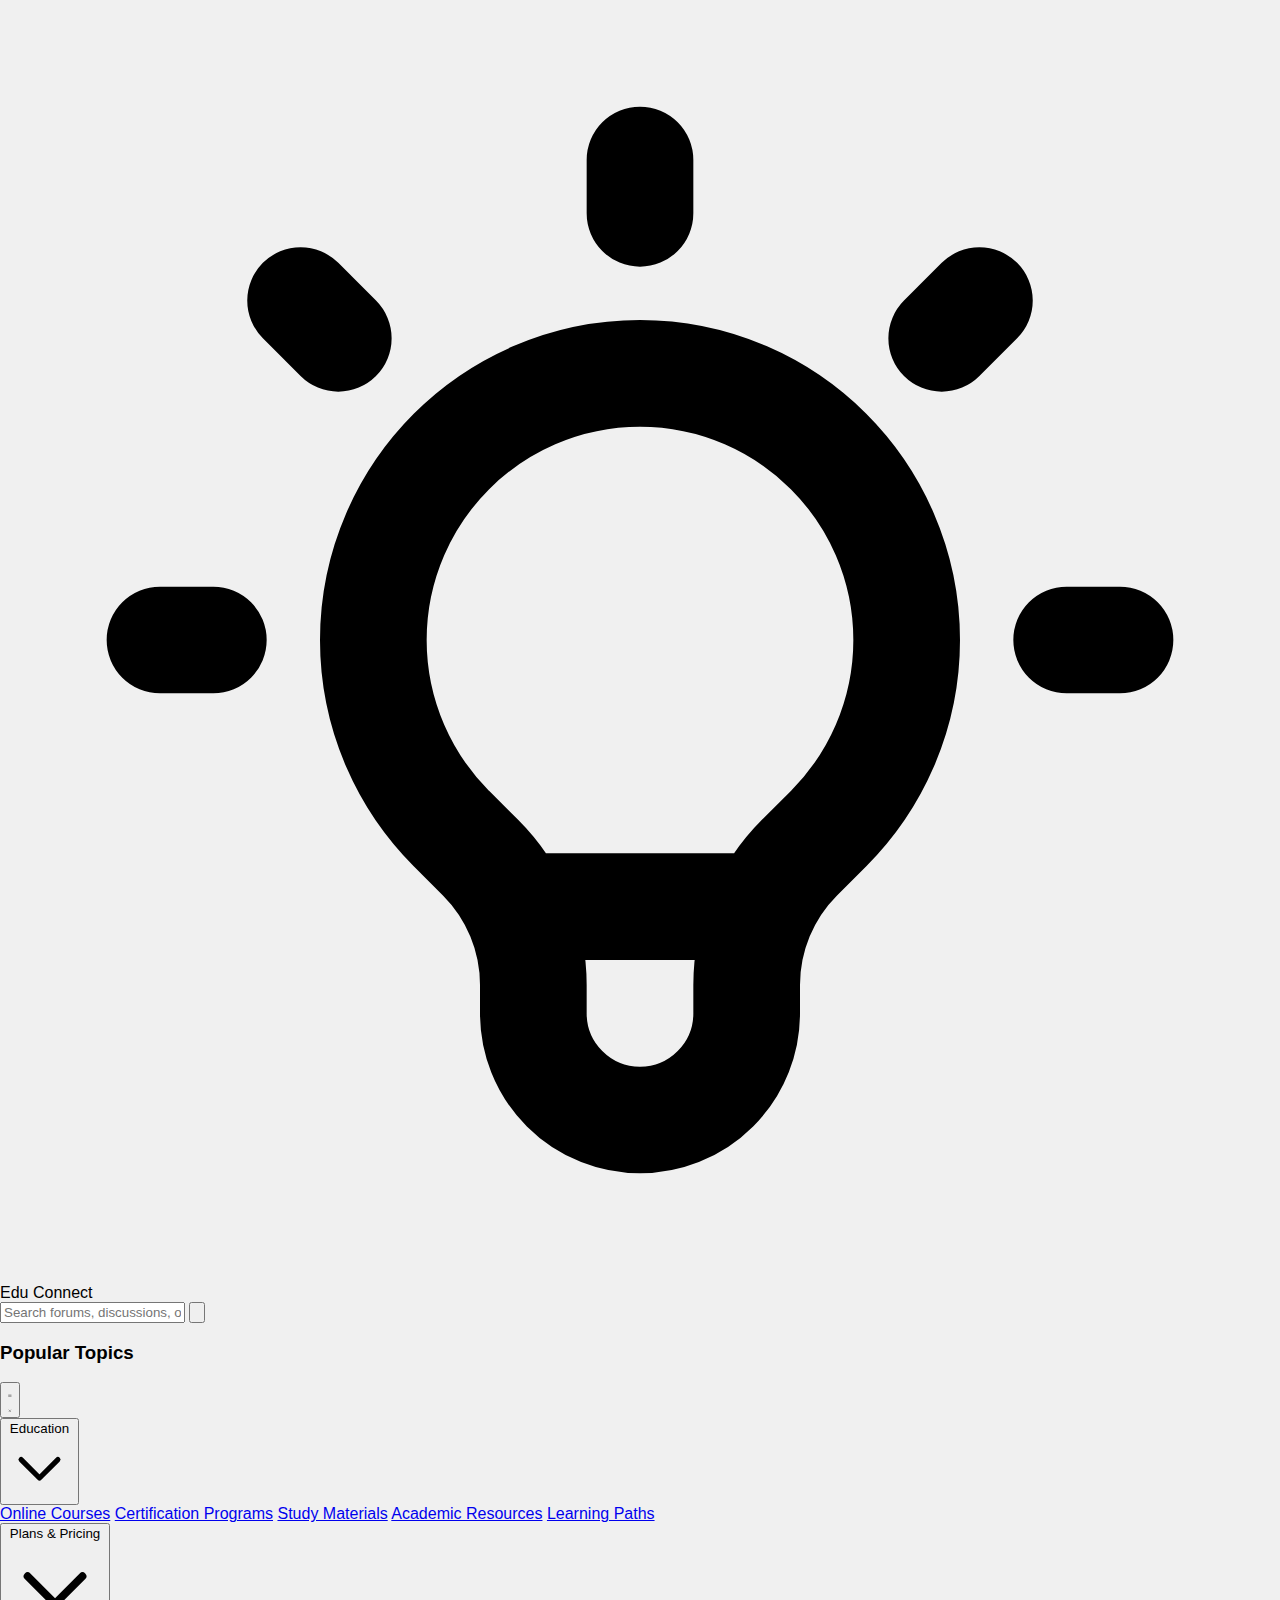
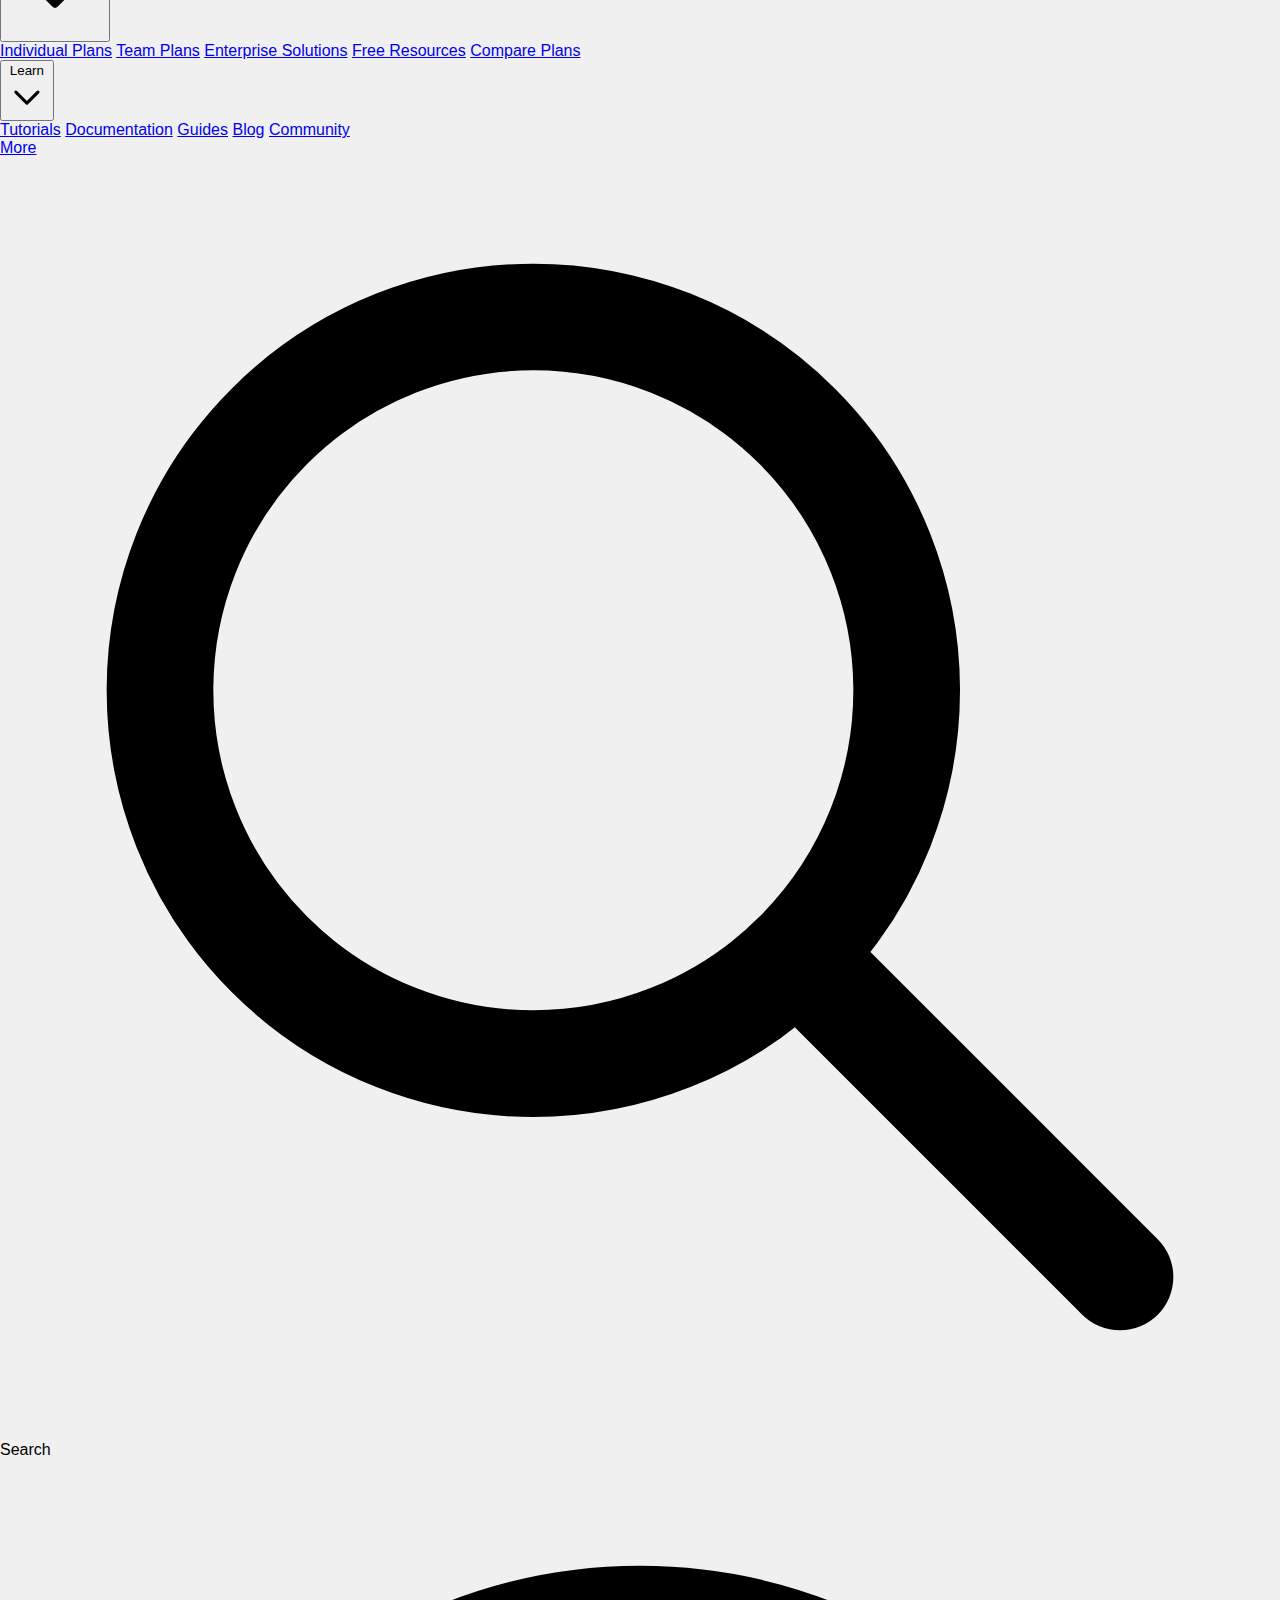
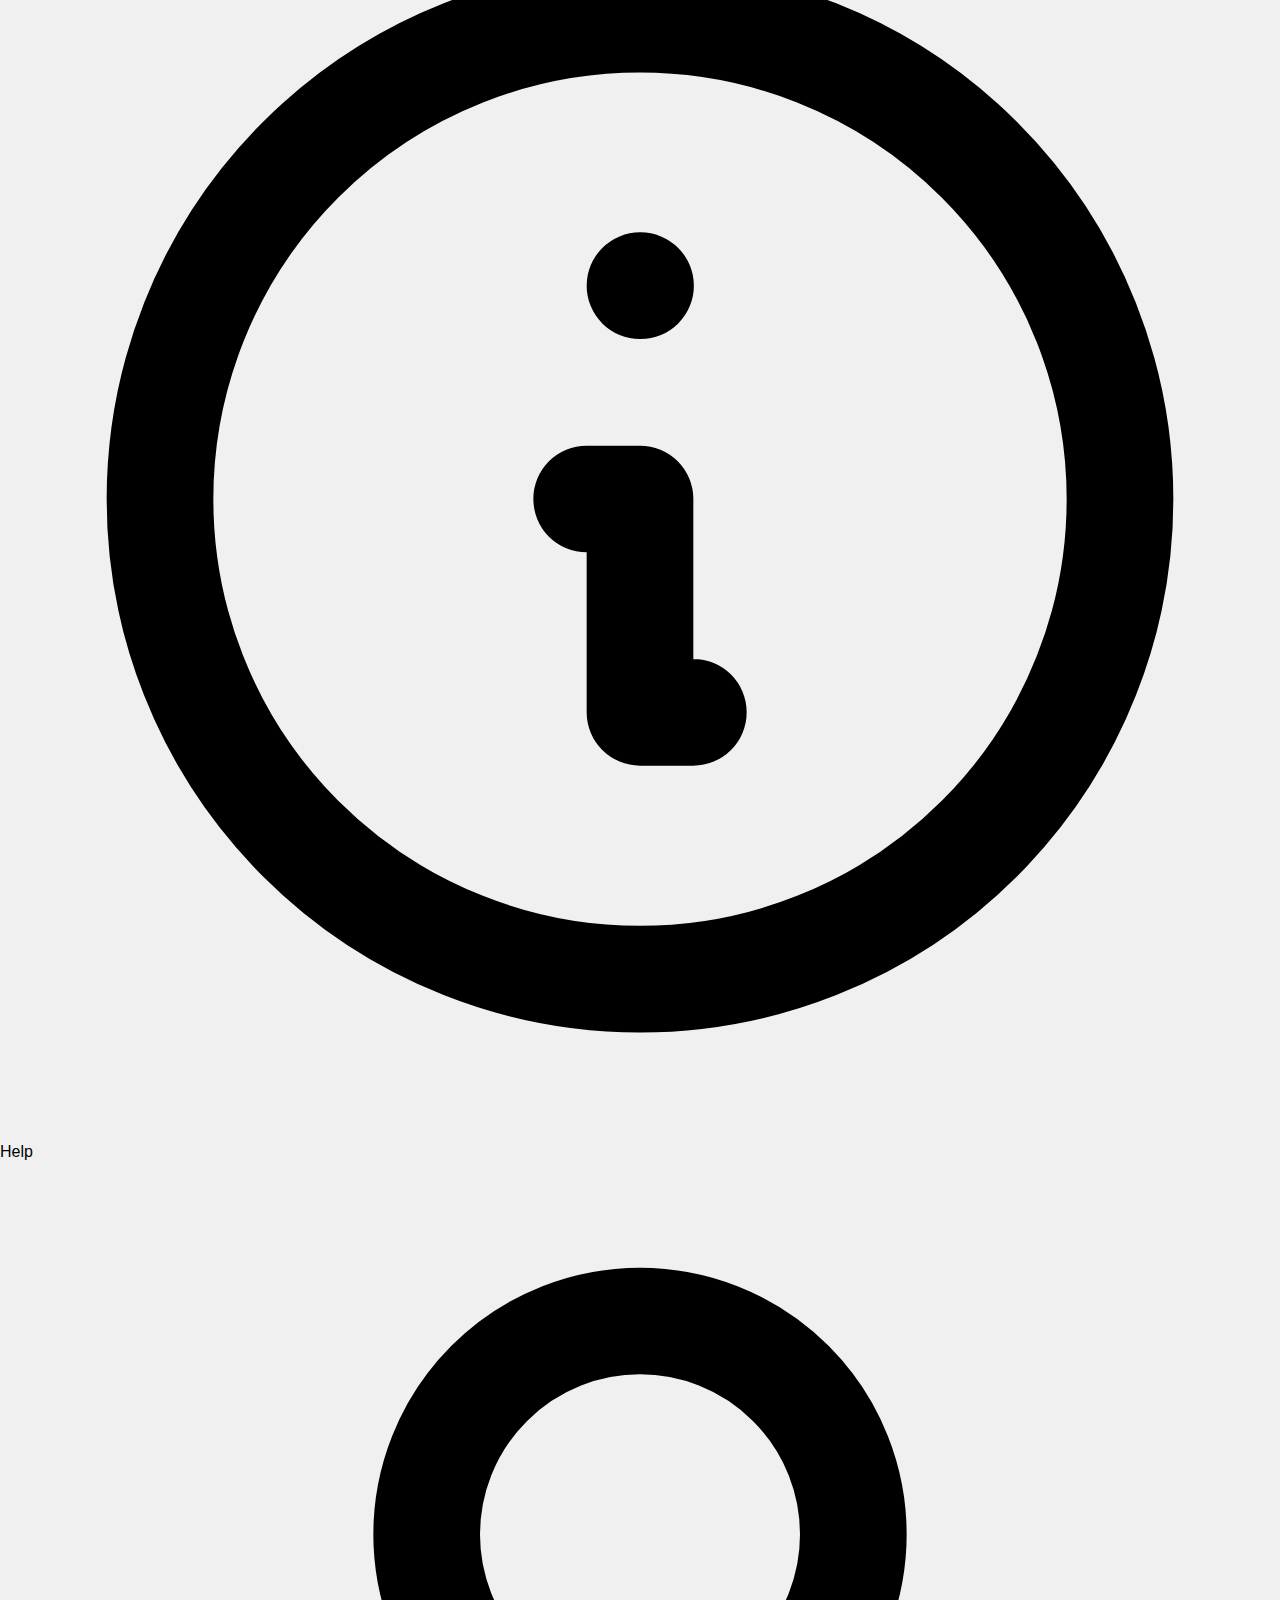
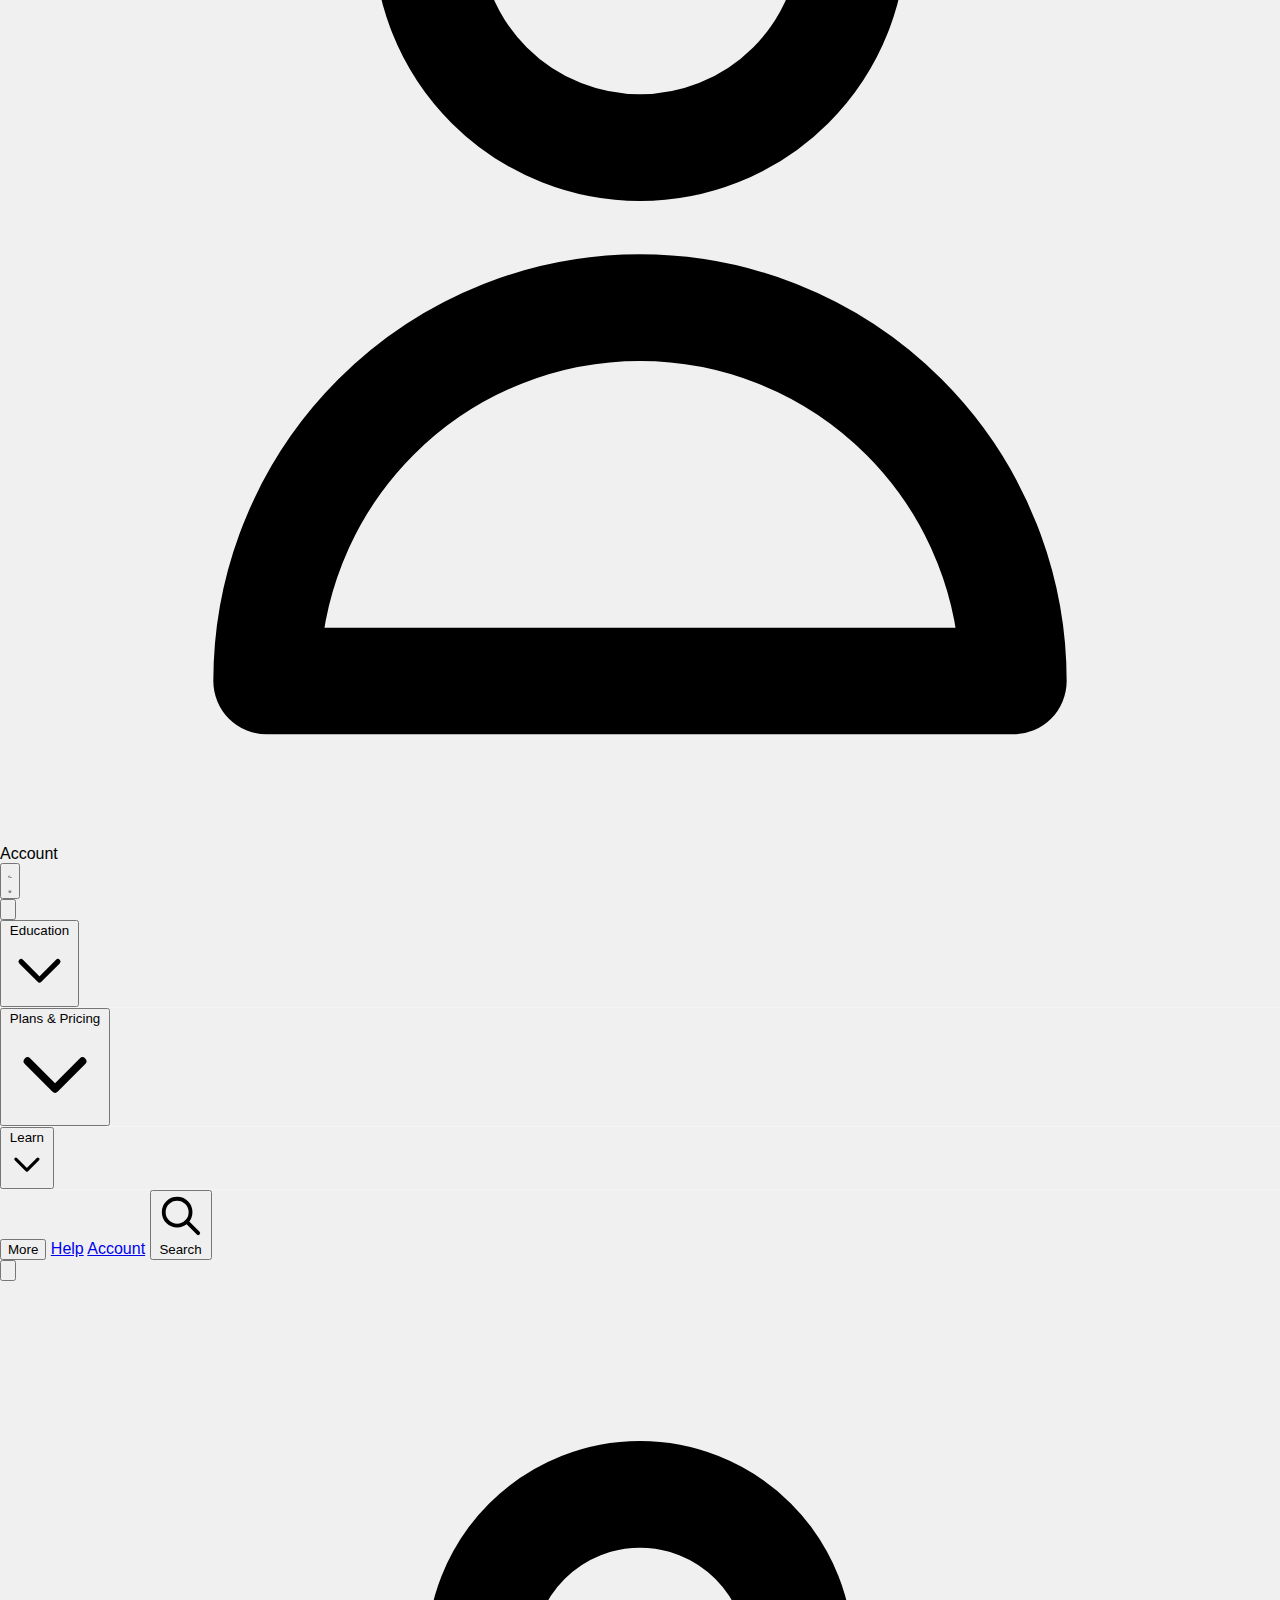
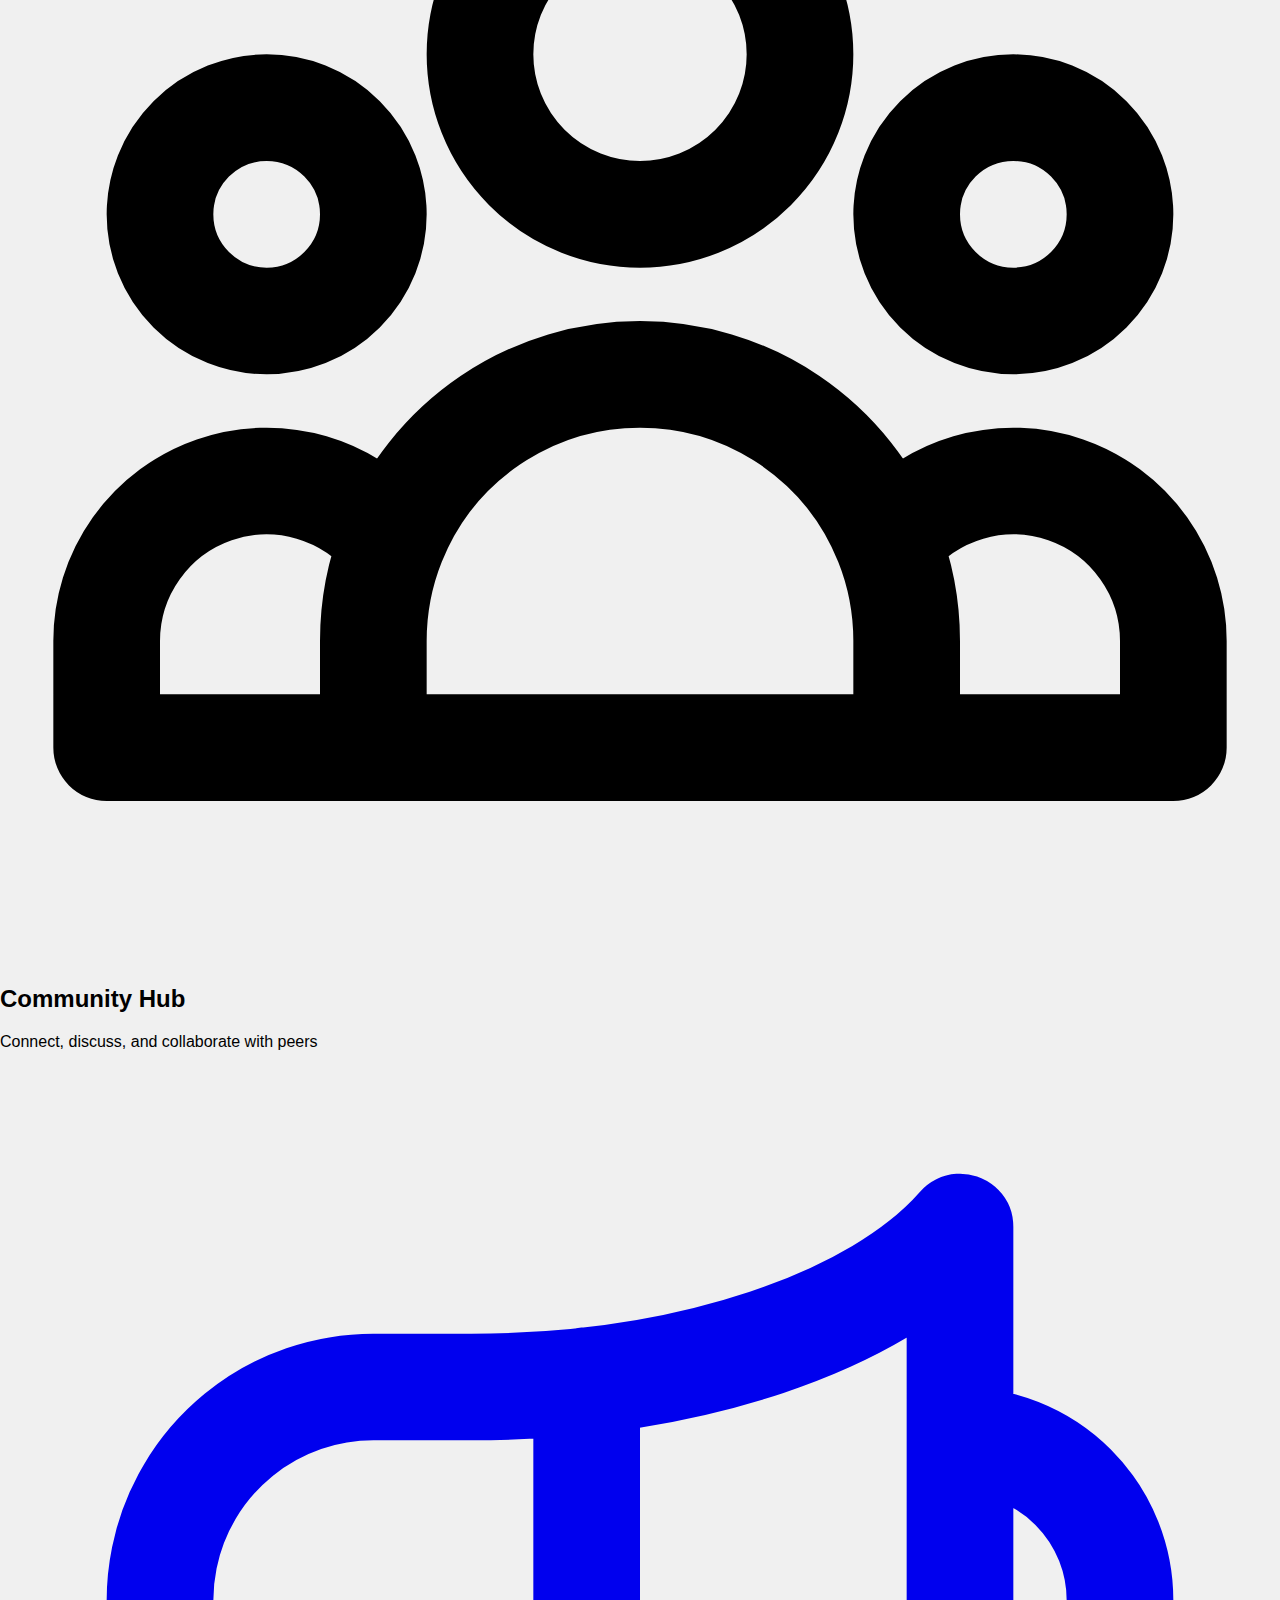
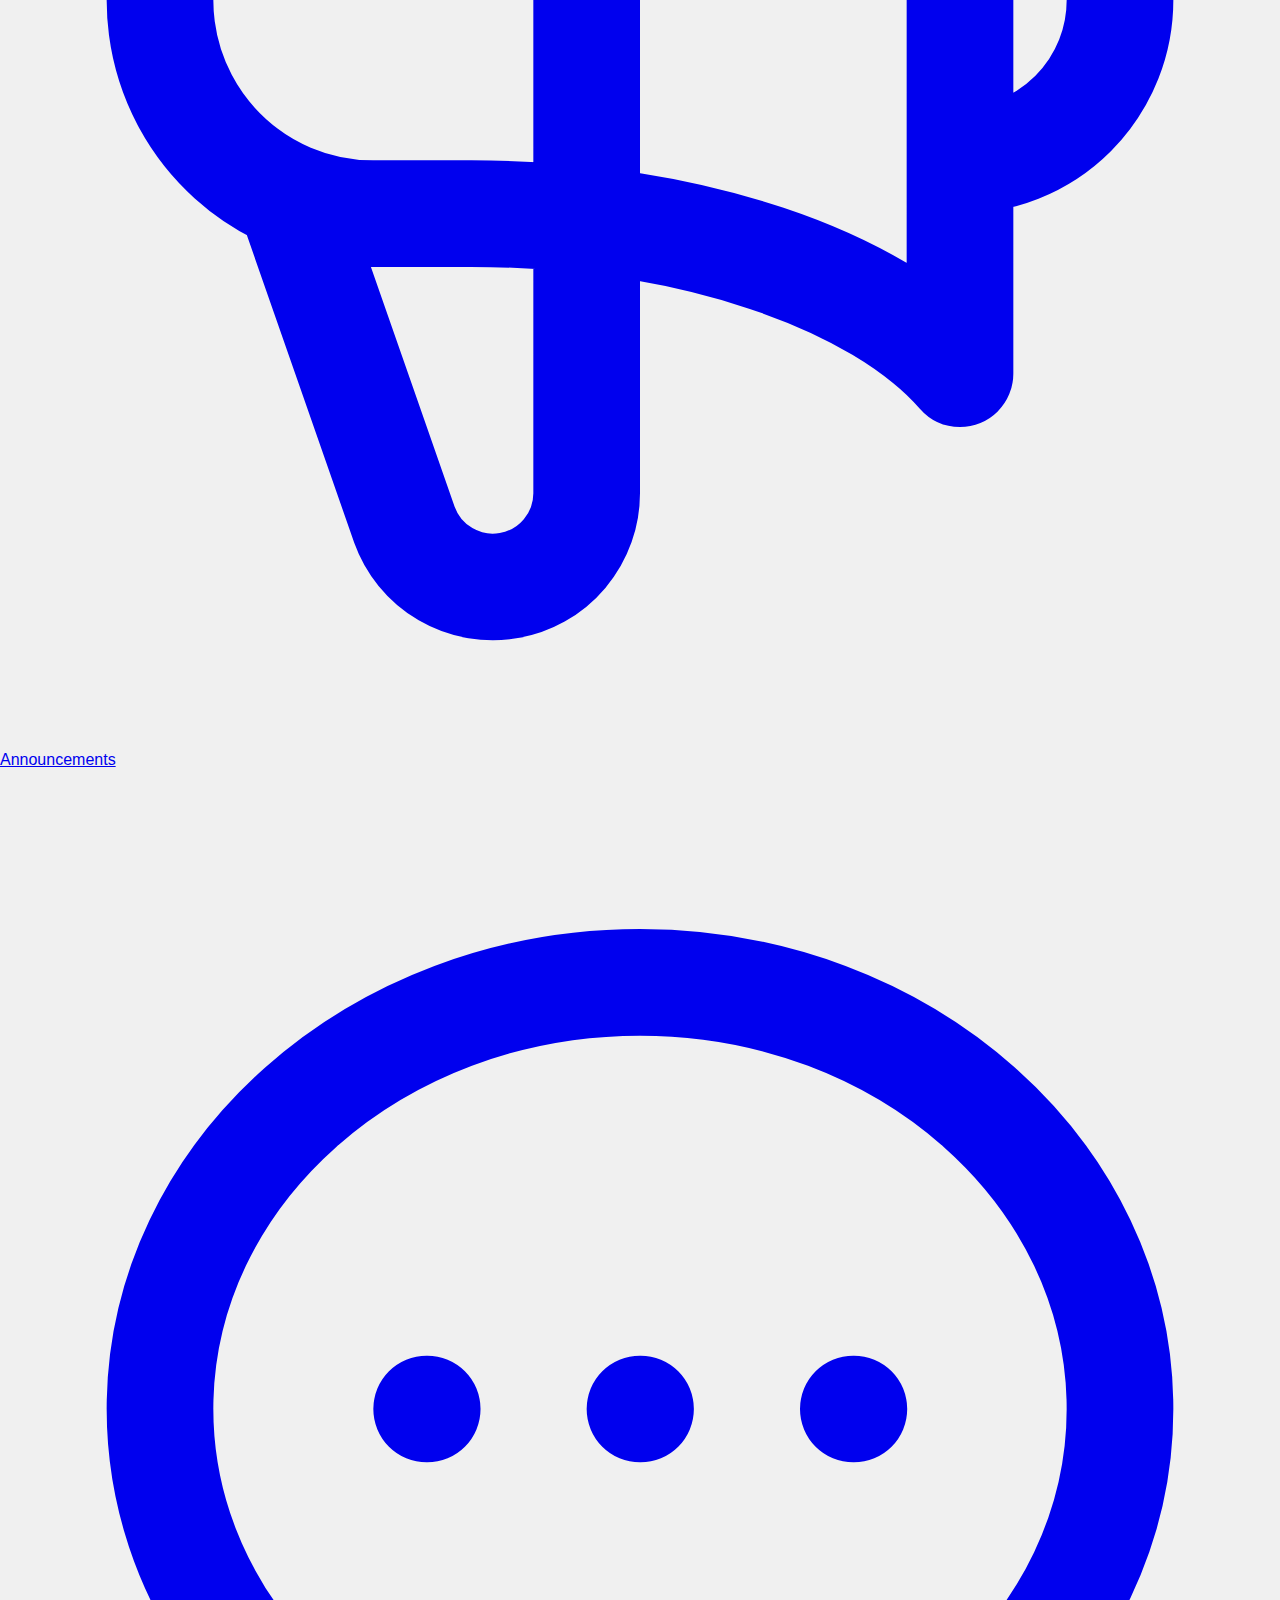
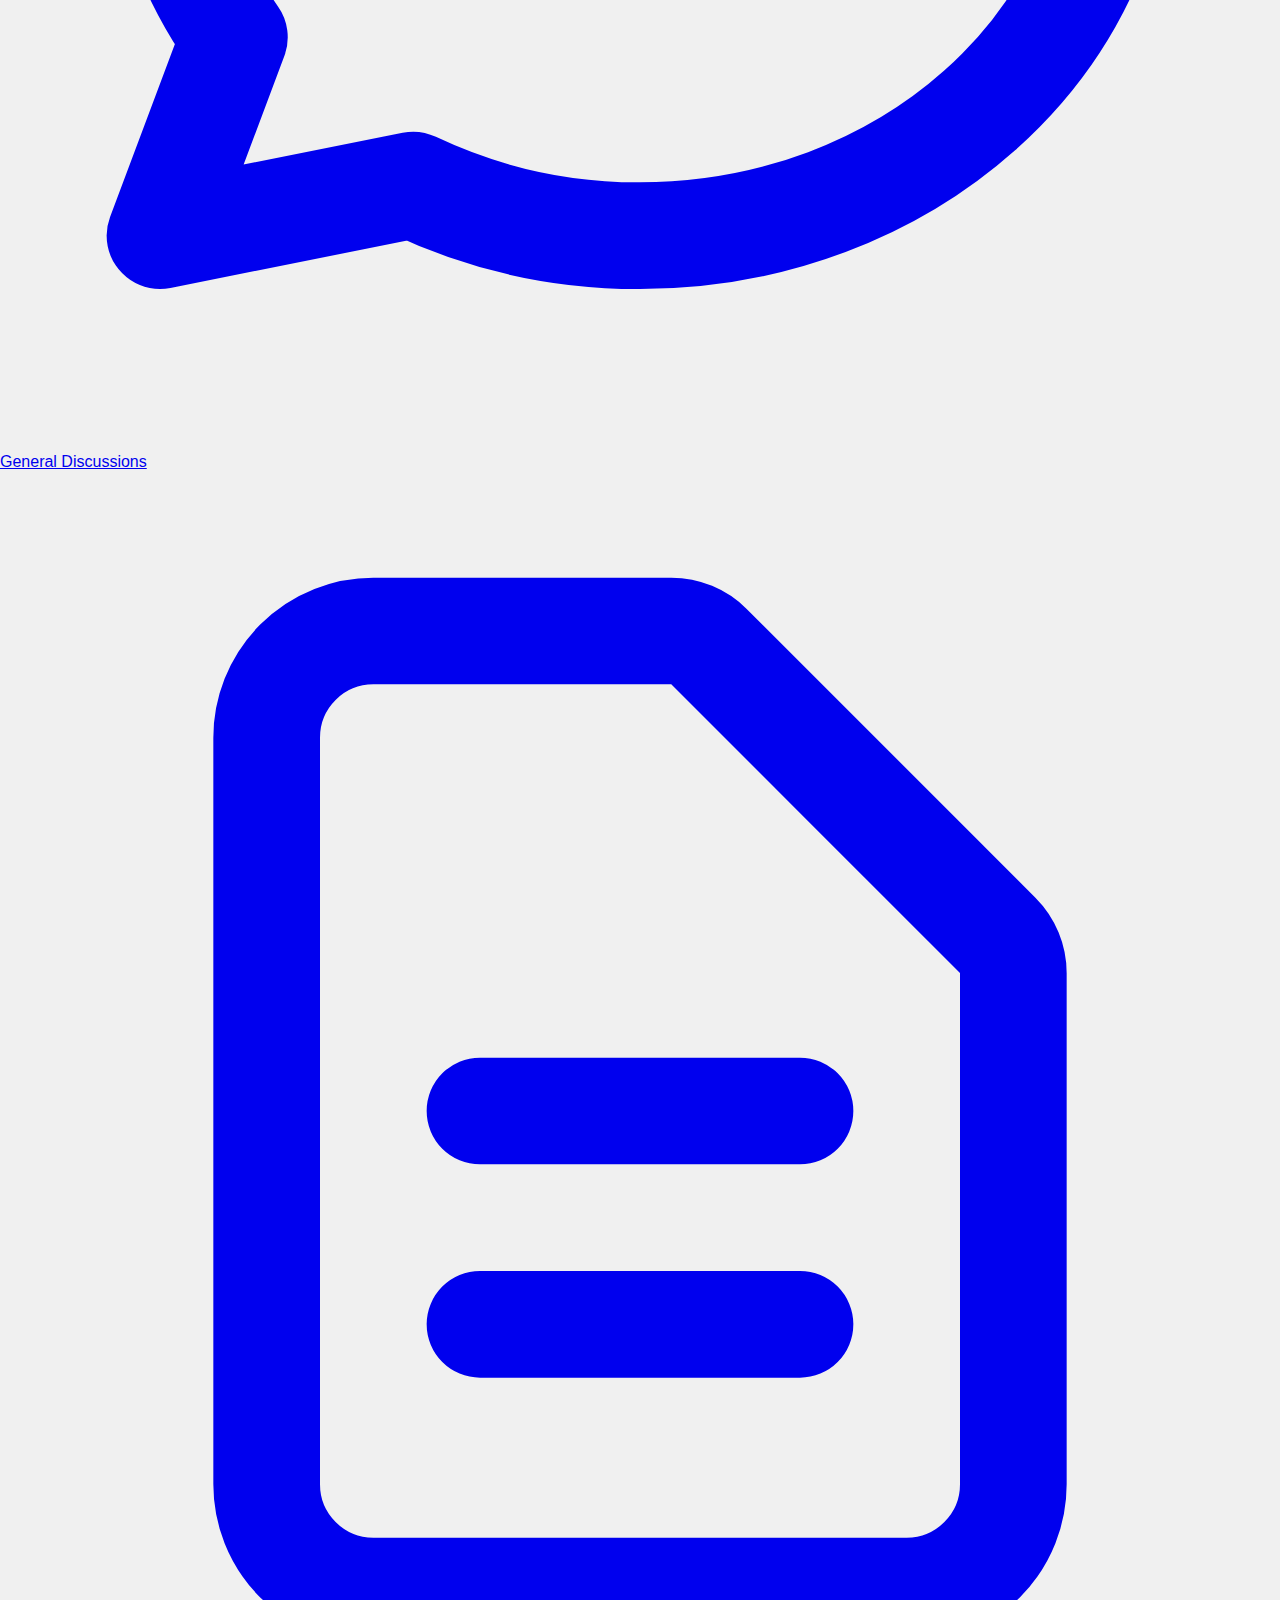
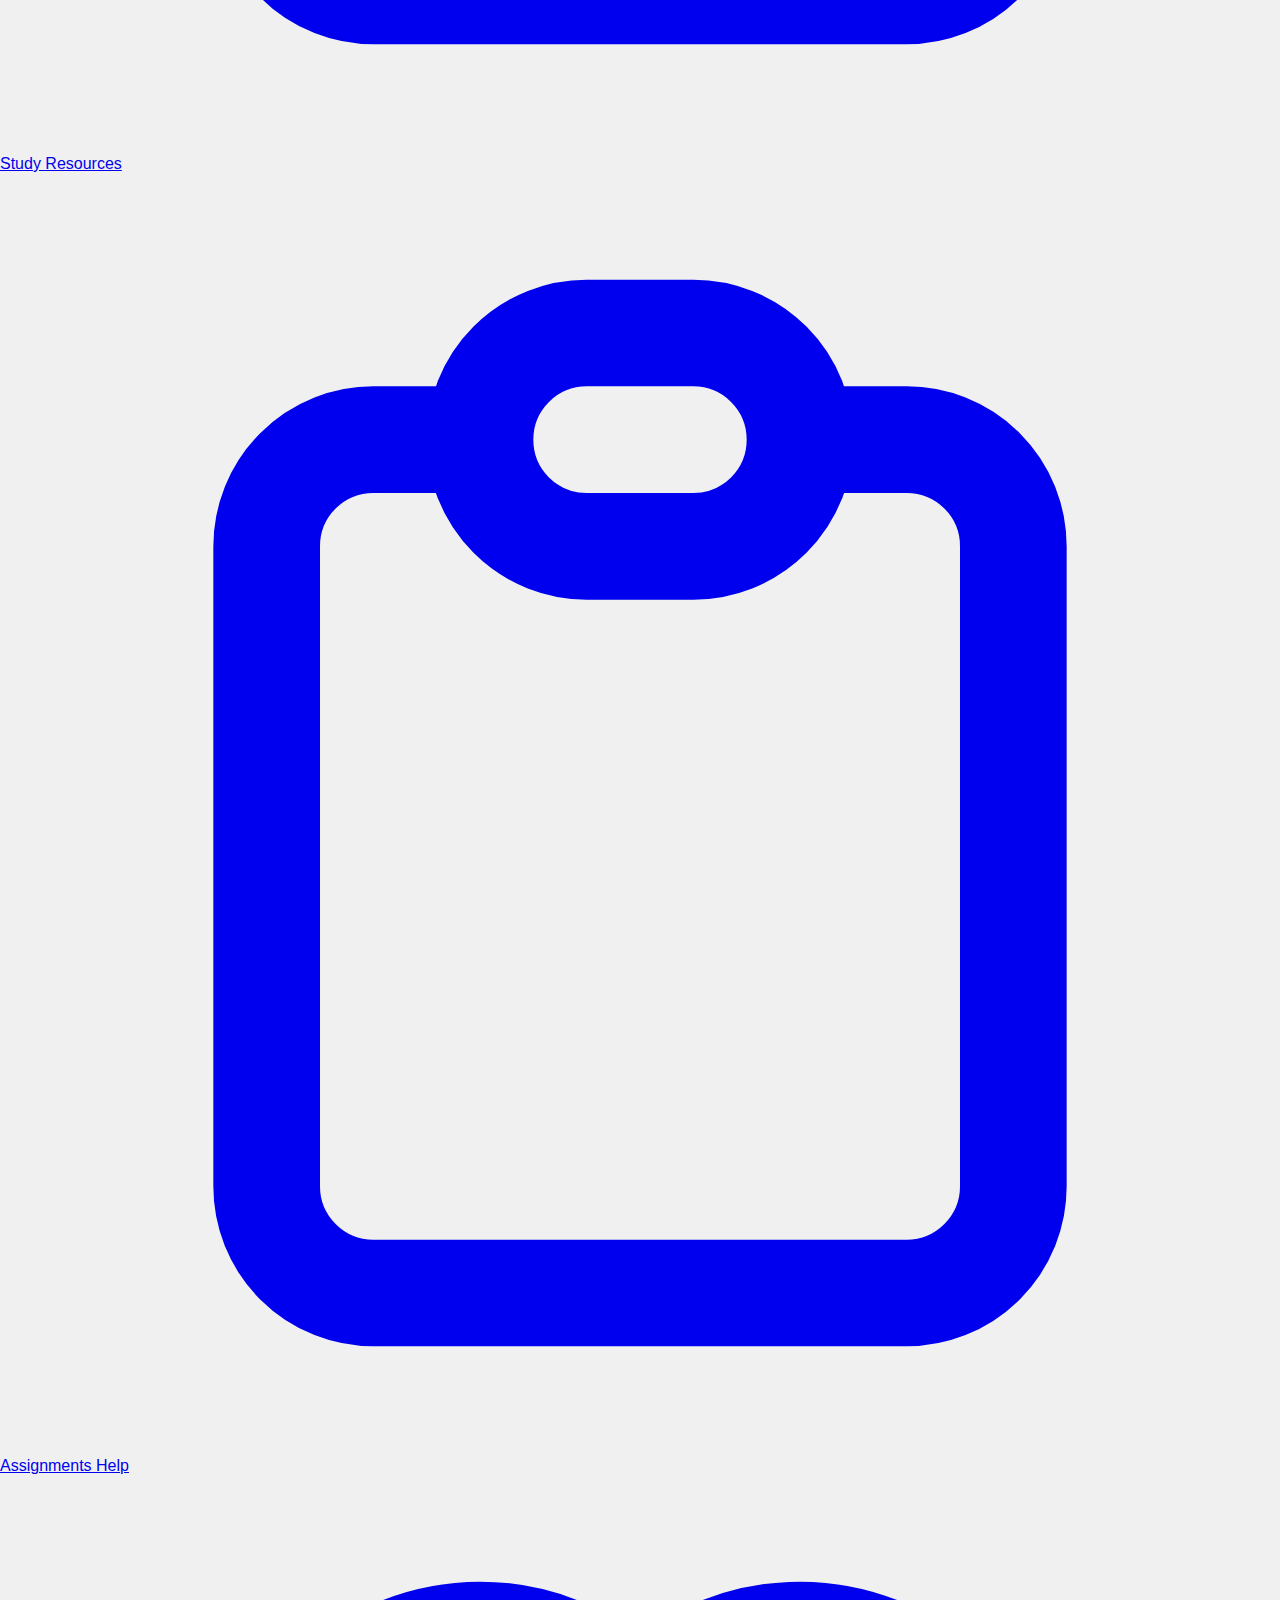
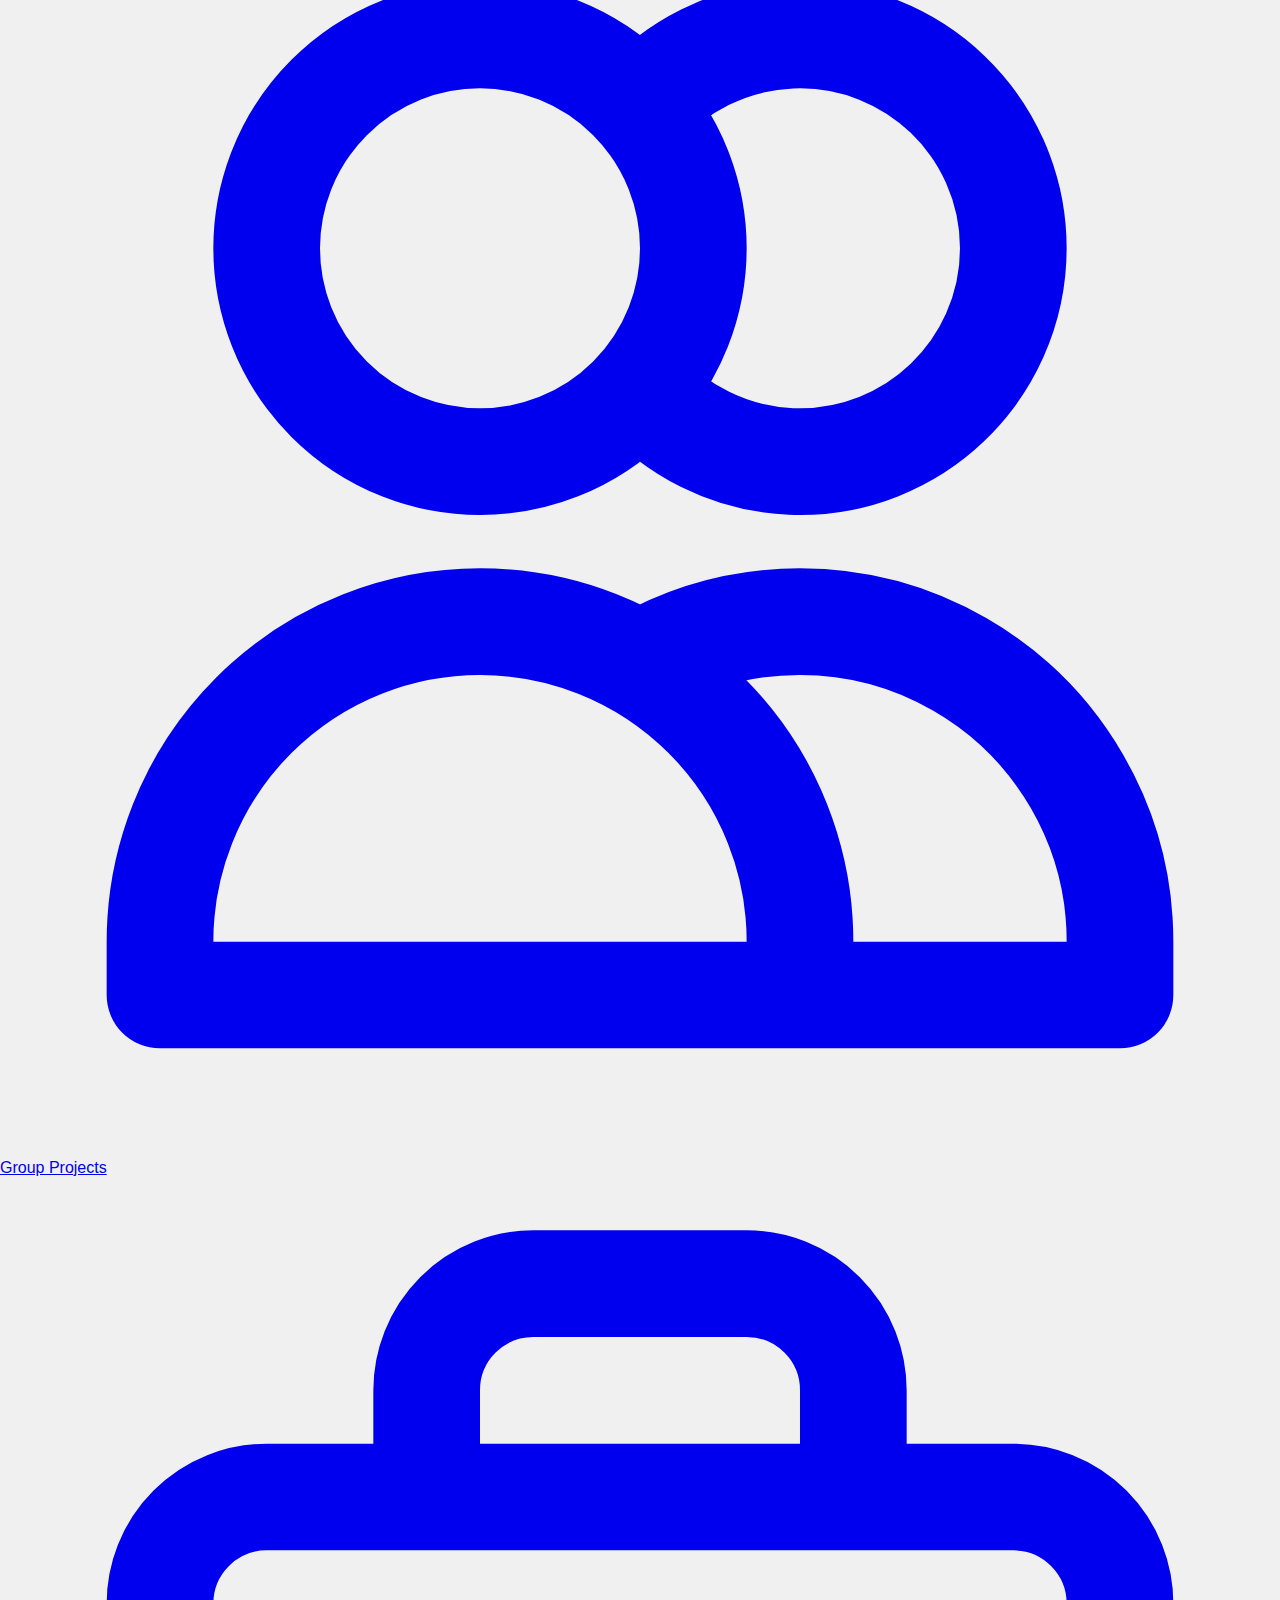
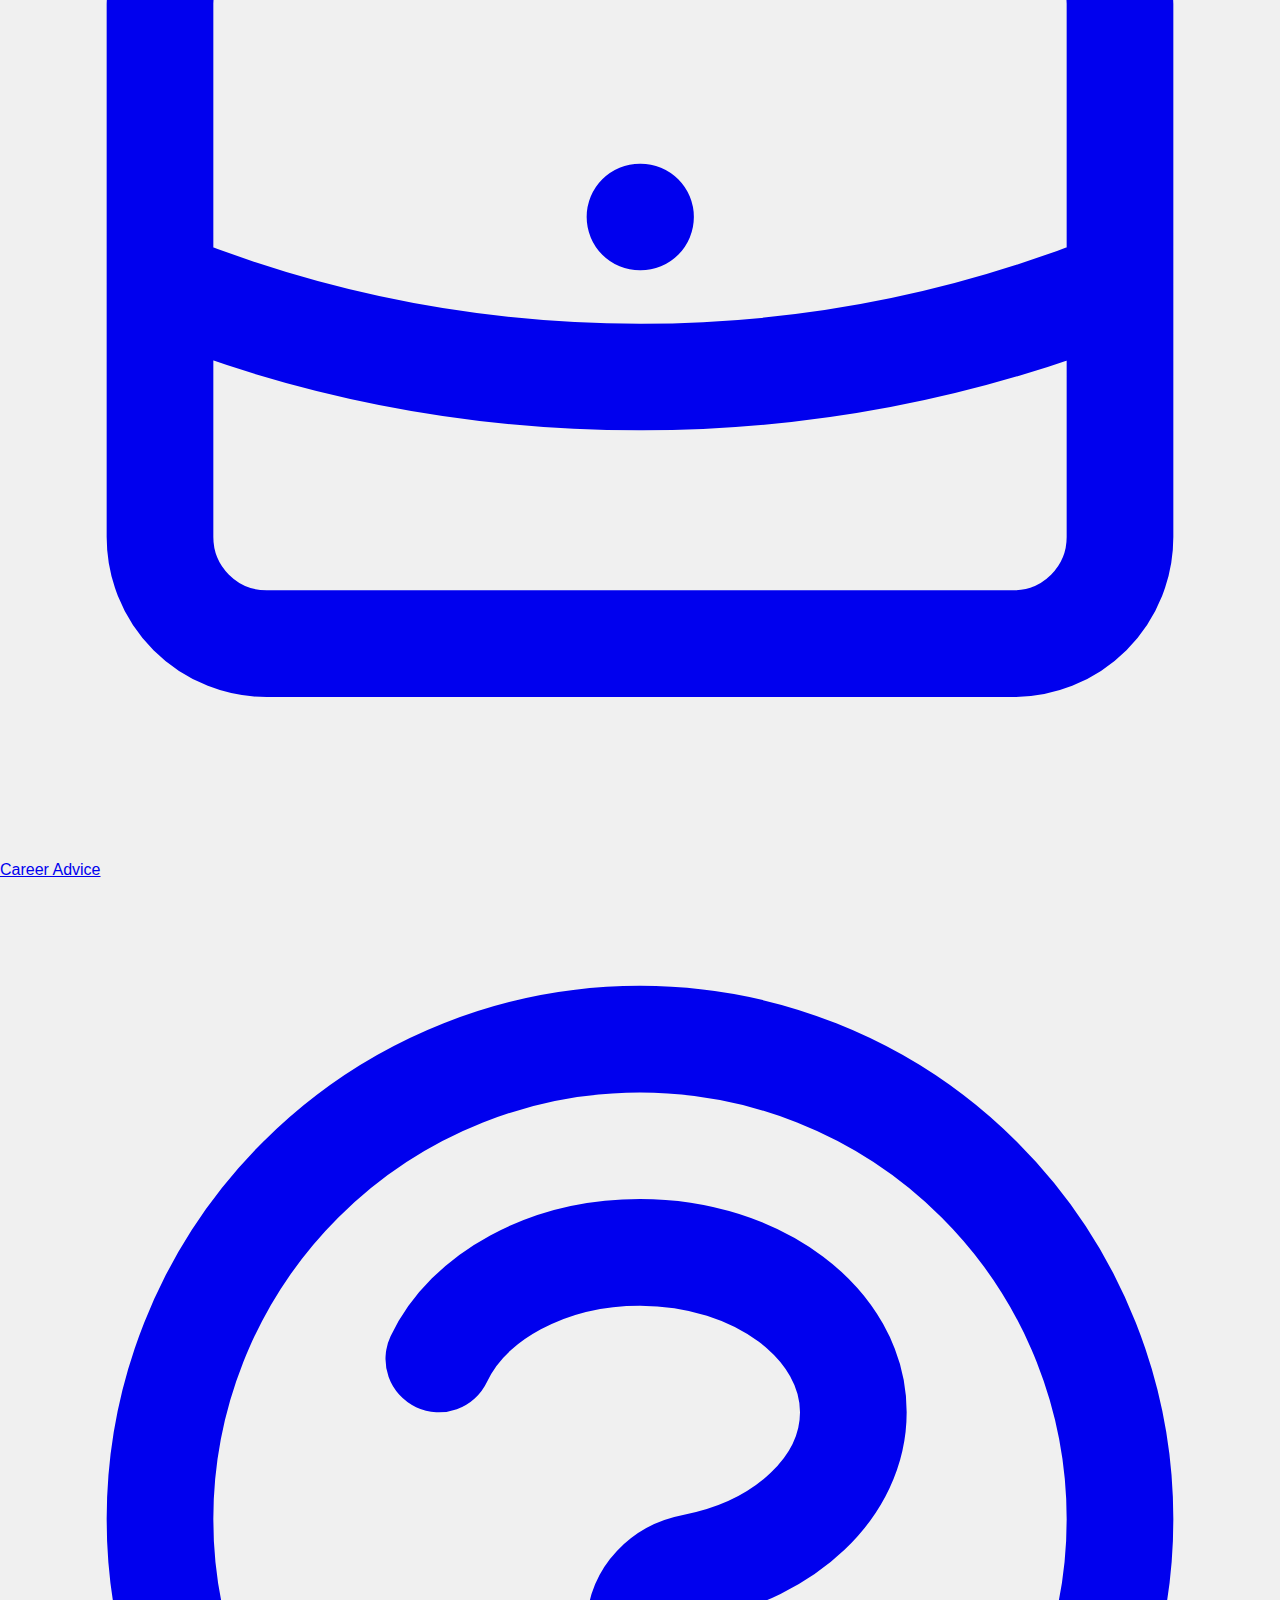
==== commit a5e91b88: "Add files via upload" ====
--- a/index.html
+++ b/index.html
@@ -9,172 +9,34 @@
     <script src="https://cdnjs.cloudflare.com/ajax/libs/gsap/3.11.4/ScrollTrigger.min.js"></script>
     <link rel="stylesheet" href="https://cdnjs.cloudflare.com/ajax/libs/animate.css/4.1.1/animate.min.css">
     <link rel="stylesheet" href="style2.css">
+    <link rel="stylesheet" href="toggle.css">
     <link rel="stylesheet" href="https://cdnjs.cloudflare.com/ajax/libs/font-awesome/6.7.2/css/all.min.css" integrity="sha512-Evv84Mr4kqVGRNSgIGL/F/aIDqQb7xQ2vcrdIwxfjThSH8CSR7PBEakCr51Ck+w+/U6swU2Im1vVX0SVk9ABhg==" crossorigin="anonymous" referrerpolicy="no-referrer" />
 
 
 </head>
-<body class="relative ">
-    <!-- <button class="goto bg-red-500 fixed text-black px-5 py-2 hover:bg-green-500 hover:text-white hidden rounded-sm mt-[37%] left-[93%] transition-all duration-500 z-[999999] shadow-2xl shadow-blue-200">Top</button> -->
-
-    <div id="goto" class="back-to-top-container fixed right-8 bottom-8 z-[9999]">
+<body class="relative">
+    <div id="goto" class="back-to-top-container" >
         <!-- Main Button -->
-        <button id="backToTopBtn" class="back-to-top-btn w-16 h-16 flex items-center justify-center rounded-full bg-gradient-to-br from-blue-500 to-purple-600 text-white shadow-xl hover:shadow-2xl transform transition-all duration-500 group">
+        <button id="backToTopBtn" class="back-to-top-btn" aria-label="Back to top">
             <!-- Animated Arrow Icon -->
-            <svg class="w-6 h-6 transform group-hover:-translate-y-1 transition-transform duration-300" fill="none" stroke="currentColor" viewBox="0 0 24 24">
+            <svg class="back-to-top-icon" fill="none" stroke="currentColor" viewBox="0 0 24 24">
                 <path stroke-linecap="round" stroke-linejoin="round" stroke-width="2" d="M5 10l7-7m0 0l7 7m-7-7v18"></path>
             </svg>
             
             <!-- Floating Particles -->
-            <span class="particle absolute w-1 h-1 bg-white rounded-full opacity-0"></span>
-            <span class="particle absolute w-1 h-1 bg-white rounded-full opacity-0"></span>
-            <span class="particle absolute w-1 h-1 bg-white rounded-full opacity-0"></span>
+            <span class="particle particle-1"></span>
+            <span class="particle particle-2"></span>
+            <span class="particle particle-3"></span>
             
             <!-- Glow Effect -->
-            <span class="absolute inset-0 rounded-full opacity-0 group-hover:opacity-100 transition-opacity duration-300" style="box-shadow: 0 0 15px 5px rgba(99, 102, 241, 0.5);"></span>
+            <span class="back-to-top-glow"></span>
         </button>
         
         <!-- Circular Progress Indicator -->
-        <svg class="progress-ring absolute top-0 left-0 w-full h-full transform -rotate-90" viewBox="0 0 100 100">
+        <svg class="progress-ring" viewBox="0 0 100 100" aria-hidden="true" style="visibility: hidden;">
             <circle class="progress-ring-circle" stroke="rgba(99, 102, 241, 0.3)" stroke-width="4" fill="transparent" r="40" cx="50" cy="50"/>
         </svg>
     </div>
-    
-    <style>
-        .back-to-top-container {
-            opacity: 0;
-            visibility: hidden;
-            transition: opacity 0.4s, visibility 0.4s;
-        }
-        
-        .back-to-top-container.visible {
-            opacity: 1;
-            visibility: visible;
-        }
-        
-        .back-to-top-btn {
-            position: relative;
-            overflow: hidden;
-            cursor: pointer;
-            outline: none;
-            border: none;
-        }
-        
-        .back-to-top-btn::before {
-            content: '';
-            position: absolute;
-            top: -50%;
-            left: -50%;
-            width: 200%;
-            height: 200%;
-            background: linear-gradient(
-                to bottom right,
-                rgba(255,255,255,0.3),
-                rgba(255,255,255,0)
-            );
-            transform: rotate(45deg);
-            transition: all 0.6s ease;
-        }
-        
-        .back-to-top-btn:hover::before {
-            left: 100%;
-            top: 100%;
-        }
-        
-        /* Particle Animation */
-        .particle:nth-child(1) {
-            top: 20%;
-            left: 20%;
-            animation: particle-float 3s infinite ease-in-out;
-        }
-        
-        .particle:nth-child(2) {
-            top: 60%;
-            left: 30%;
-            animation: particle-float 3.5s infinite ease-in-out 0.5s;
-        }
-        
-        .particle:nth-child(3) {
-            top: 40%;
-            left: 70%;
-            animation: particle-float 4s infinite ease-in-out 1s;
-        }
-        
-        @keyframes particle-float {
-            0%, 100% {
-                transform: translateY(0) translateX(0);
-                opacity: 0;
-            }
-            50% {
-                transform: translateY(-15px) translateX(5px);
-                opacity: 0.8;
-            }
-        }
-        
-        /* Progress Ring Animation */
-        .progress-ring-circle {
-            stroke-dasharray: 251;
-            stroke-dashoffset: 251;
-            transition: stroke-dashoffset 0.5s;
-        }
-        
-        /* Bounce Animation */
-        @keyframes bounce {
-            0%, 100% {
-                transform: translateY(0);
-            }
-            50% {
-                transform: translateY(-10px);
-            }
-        }
-        
-        .back-to-top-btn:hover {
-            animation: bounce 1s ease infinite;
-        }
-    </style>
-    
-    <script>
-        document.addEventListener('DOMContentLoaded', function() {
-            const backToTop = document.getElementById('goto');
-            const backToTopBtn = document.getElementById('backToTopBtn');
-            const progressRing = document.querySelector('.progress-ring-circle');
-            
-            // Show/hide button based on scroll position
-            window.addEventListener('scroll', function() {
-                const scrollHeight = document.documentElement.scrollHeight - window.innerHeight;
-                const scrollPercent = (window.pageYOffset / scrollHeight) * 251;
-                
-                if (window.pageYOffset > 300) {
-                    backToTop.classList.add('visible');
-                } else {
-                    backToTop.classList.remove('visible');
-                }
-                
-                progressRing.style.strokeDashoffset = 251 - scrollPercent;
-            });
-            
-            // Smooth scroll to top
-            backToTopBtn.addEventListener('click', function(e) {
-                e.preventDefault();
-                
-                // Trigger particle explosion
-                const particles = document.querySelectorAll('.particle');
-                particles.forEach(particle => {
-                    particle.style.opacity = '0.8';
-                    particle.style.transform = `translateY(${-Math.random() * 30}px) translateX(${(Math.random() - 0.5) * 20}px)`;
-                    setTimeout(() => {
-                        particle.style.opacity = '0';
-                        particle.style.transform = 'translateY(0) translateX(0)';
-                    }, 500);
-                });
-                
-                // Scroll to top with smooth behavior
-                window.scrollTo({
-                    top: 0,
-                    behavior: 'smooth'
-                });
-            });
-        });
-    </script>
     
     <header class='transition-colors duration-800 shadow-2xs p-[15px] fixed w-full top-0 z-[999] bg-white shadow-slate-200'>
         <div class="sub-h gap-10 max-w-[1200px] flex items-center mx-auto">
@@ -506,38 +368,44 @@
                 <div class="slide-wrapper w-full h-full relative">
                     <div class="absolute inset-0 bg-gradient-to-b from-black/20 to-black/60 z-10"></div>
                     
+                    <!-- Animated background elements -->
+                    <div class="absolute inset-0 overflow-hidden z-0">
+                        <div class="absolute top-20 left-10 w-40 h-40 rounded-full bg-blue-500 mix-blend-overlay filter blur-3xl animate-pulse-slow opacity-10"></div>
+                        <div class="absolute bottom-10 right-10 w-60 h-60 rounded-full bg-cyan-500 mix-blend-overlay filter blur-3xl animate-pulse-slow opacity-10"></div>
+                    </div>
+                    
                     <!-- Slides -->
                     <div class="parallax-container w-full h-full overflow-hidden">
                         <img class="slide active w-full h-full absolute transition-all duration-1000 ease-in-out object-cover transform scale-110" 
-                            src="https://images.unsplash.com/photo-1523050854058-8df90110c9f1?ixlib=rb-4.0.3&ixid=M3wxMjA3fDB8MHxwaG90by1wYWdlfHx8fGVufDB8fHx8fA%3D%3D&auto=format&fit=crop&w=1470&q=80" data-index="0">
+                        src="https://images.unsplash.com/photo-1523050854058-8df90110c9f1?ixlib=rb-4.0.3&ixid=M3wxMjA3fDB8MHxwaG90by1wYWdlfHx8fGVufDB8fHx8fA%3D%3D&auto=format&fit=crop&w=1470&q=80" data-index="0">
                         <img class="slide w-full h-full absolute transition-all duration-1000 ease-in-out object-cover transform scale-110" 
-                            src="https://images.unsplash.com/photo-1522202176988-66273c2fd55f?ixlib=rb-4.0.3&ixid=M3wxMjA3fDB8MHxwaG90by1wYWdlfHx8fGVufDB8fHx8fA%3D%3D&auto=format&fit=crop&w=1471&q=80" data-index="1">
+                        src="https://images.unsplash.com/photo-1523240795612-9a054b0db644?ixlib=rb-4.0.3&ixid=M3wxMjA3fDB8MHxwaG90by1wYWdlfHx8fGVufDB8fHx8fA%3D%3D&auto=format&fit=crop&w=1470&q=80" data-index="1">
                         <img class="slide w-full h-full absolute transition-all duration-1000 ease-in-out object-cover transform scale-110" 
-                            src="https://images.unsplash.com/photo-1523580494863-6f3031224c94?ixlib=rb-4.0.3&ixid=M3wxMjA3fDB8MHxwaG90by1wYWdlfHx8fGVufDB8fHx8fA%3D%3D&auto=format&fit=crop&w=1470&q=80" data-index="2">
+                        src="https://images.unsplash.com/photo-1524179091875-b494986b5e9e?ixlib=rb-4.0.3&ixid=M3wxMjA3fDB8MHxwaG90by1wYWdlfHx8fGVufDB8fHx8fA%3D%3D&auto=format&fit=crop&w=1470&q=80" data-index="2">
                         <img class="slide w-full h-full absolute transition-all duration-1000 ease-in-out object-cover transform scale-110" 
-                            src="https://images.unsplash.com/photo-1454165804606-c3d57bc86b40?ixlib=rb-4.0.3&ixid=M3wxMjA3fDB8MHxwaG90by1wYWdlfHx8fGVufDB8fHx8fA%3D%3D&auto=format&fit=crop&w=1470&q=80" data-index="3">
+                        src="https://images.unsplash.com/photo-1523580494863-6f3031224c94?ixlib=rb-4.0.3&ixid=M3wxMjA3fDB8MHxwaG90by1wYWdlfHx8fGVufDB8fHx8fA%3D%3D&auto=format&fit=crop&w=1470&q=80" data-index="3">
                         <img class="slide w-full h-full absolute transition-all duration-1000 ease-in-out object-cover transform scale-110" 
-                            src="https://images.unsplash.com/photo-1523240795612-9a054b0db644?ixlib=rb-4.0.3&ixid=M3wxMjA3fDB8MHxwaG90by1wYWdlfHx8fGVufDB8fHx8fA%3D%3D&auto=format&fit=crop&w=1470&q=80" data-index="4">
+                        src="https://images.unsplash.com/photo-1522202176988-66273c2fd55f?ixlib=rb-4.0.3&ixid=M3wxMjA3fDB8MHxwaG90by1wYWdlfHx8fGVufDB8fHx8fA%3D%3D&auto=format&fit=crop&w=1471&q=80" data-index="4">
                         <img class="slide w-full h-full absolute transition-all duration-1000 ease-in-out object-cover transform scale-110" 
-                            src="https://images.unsplash.com/photo-1524179091875-b494986b5e9e?ixlib=rb-4.0.3&ixid=M3wxMjA3fDB8MHxwaG90by1wYWdlfHx8fGVufDB8fHx8fA%3D%3D&auto=format&fit=crop&w=1470&q=80" data-index="5">
+                        src="https://images.unsplash.com/photo-1454165804606-c3d57bc86b40?ixlib=rb-4.0.3&ixid=M3wxMjA3fDB8MHxwaG90by1wYWdlfHx8fGVufDB8fHx8fA%3D%3D&auto=format&fit=crop&w=1470&q=80" data-index="5">
                     </div>
                     
-                    <!-- Navigation buttons -->
+                    <!-- Navigation buttons with hover animations -->
                     <div class="navigation-buttons">
-                        <button id="prev" class="absolute left-2 top-1/2 -translate-y-1/2 bg-black/50 text-white p-4 rounded-full hover:bg-blue-600 hover:scale-110 transition-all duration-300 cursor-pointer shadow-lg z-20 text-xl backdrop-blur-sm hover:shadow-blue-500/30">
-                            <i class="fa-solid fa-arrow-left"></i>
+                        <button id="prev" class="absolute left-2 top-1/2 -translate-y-1/2 bg-black/50 text-white p-4 rounded-full hover:bg-blue-600 hover:scale-110 transition-all duration-300 cursor-pointer shadow-lg z-20 text-xl backdrop-blur-sm hover:shadow-blue-500/30 group">
+                            <i class="fa-solid fa-arrow-left group-hover:translate-x-[-2px] transition-transform duration-300"></i>
                             <span class="sr-only">Previous</span>
                         </button>
-                        <button id="next" class="absolute right-2 top-1/2 -translate-y-1/2 bg-black/50 text-white p-4 rounded-full hover:bg-blue-600 hover:scale-110 transition-all duration-300 cursor-pointer shadow-lg z-20 text-xl backdrop-blur-sm hover:shadow-blue-500/30">
-                            <i class="fa-solid fa-arrow-right"></i>
+                        <button id="next" class="absolute right-2 top-1/2 -translate-y-1/2 bg-black/50 text-white p-4 rounded-full hover:bg-blue-600 hover:scale-110 transition-all duration-300 cursor-pointer shadow-lg z-20 text-xl backdrop-blur-sm hover:shadow-blue-500/30 group">
+                            <i class="fa-solid fa-arrow-right group-hover:translate-x-[2px] transition-transform duration-300"></i>
                             <span class="sr-only">Next</span>
                         </button>
                     </div>
                     
-                    <!-- Slide indicators -->
+                    <!-- Slide indicators with animated pulse -->
                     <div class="absolute bottom-8 left-1/2 -translate-x-1/2 flex space-x-3 z-20">
                         <button class="indicator active w-3 h-3 rounded-full bg-white cursor-pointer transition-all duration-300 relative group" data-index="0">
-                            <span class="absolute -top-2 -left-2 -right-2 -bottom-2 rounded-full bg-white/20"></span>
+                            <span class="absolute -top-2 -left-2 -right-2 -bottom-2 rounded-full bg-white/20 animate-pulse"></span>
                         </button>
                         <button class="indicator w-3 h-3 rounded-full bg-white/50 cursor-pointer hover:bg-white transition-all duration-300 relative group" data-index="1">
                             <span class="absolute -top-2 -left-2 -right-2 -bottom-2 rounded-full bg-white/20 opacity-0 group-hover:opacity-100 transition-opacity duration-300"></span>
@@ -556,215 +424,230 @@
                         </button>
                     </div>
                     
-                    <!-- Content -->
+                    <!-- Content with staggered animations -->
                     <div class="absolute top-1/2 left-1/2 -translate-x-1/2 -translate-y-1/2 text-center z-20 text-white px-4 w-full max-w-4xl">
-                        <div class="mb-8">
-                            <h1 class="text-4xl md:text-6xl font-bold mb-4">
-                                <span class="inline-block bg-gradient-to-r from-blue-400 to-cyan-300 bg-clip-text text-transparent">Student Connect</span>
+                        <div class="mb-8 slide-content">
+                            <h1 class="text-4xl md:text-6xl font-bold mb-4 slide-title">
+                                <span class="inline-block bg-gradient-to-r from-blue-400 to-cyan-300 bg-clip-text text-transparent animate-gradient bg-[length:200%_200%]">Student Connect</span>
                             </h1>
-                            <p class="text-lg md:text-xl mb-8">
+                            <p class="text-lg md:text-xl mb-8 slide-subtitle">
                                 Your academic hub for collaboration, resources, and support
                             </p>
                         </div>
                         
-                        <div class="flex flex-col sm:flex-row justify-center items-center gap-4 mb-12">
-                            <button class="relative overflow-hidden px-8 py-3 bg-gradient-to-r from-blue-600 to-cyan-500 rounded-full text-white font-semibold hover:from-blue-700 hover:to-cyan-600 hover:scale-105 transition-all duration-300 shadow-lg group">
-                                <span class="relative z-10">Join Our Community</span>
+                        <div class="flex flex-col sm:flex-row justify-center items-center gap-4 mb-12 slide-buttons">
+                            <a href="join.html" class="relative overflow-hidden px-8 py-3 bg-gradient-to-r from-blue-600 to-cyan-500 rounded-full text-white font-semibold hover:from-blue-700 hover:to-cyan-600 hover:scale-105 transition-all duration-300 shadow-lg group hover:shadow-blue-500/40">
+                                <span class="relative z-10 flex items-center gap-2">
+                                    <span class="group-hover:translate-x-1 transition-transform duration-300">Join Our Community</span>
+                                    <i class="fas fa-arrow-right group-hover:translate-x-1 opacity-0 group-hover:opacity-100 transition-all duration-300"></i>
+                                </span>
                                 <span class="absolute inset-0 bg-gradient-to-r from-blue-700 to-cyan-600 opacity-0 group-hover:opacity-100 transition-opacity duration-300"></span>
-                            </button>
+                            </a>
                             
                             <button id="watchVideoBtn" class="relative overflow-hidden px-6 py-2 bg-transparent border-2 border-white/50 rounded-full text-white font-semibold hover:bg-white/10 hover:border-white hover:scale-105 transition-all duration-300 shadow-lg group">
                                 <span class="relative z-10 flex items-center gap-2">
-                                    <i class="fas fa-play"></i> Watch Video
+                                    <i class="fas fa-play group-hover:text-cyan-300 transition-colors duration-300"></i> 
+                                    <span class="group-hover:translate-x-1 transition-transform duration-300">Watch Video</span>
                                 </span>
                             </button>
                         </div>
                         
-                        <!-- Stats -->
-                        <div class="grid grid-cols-2 md:grid-cols-4 gap-4">
-                            <div class="bg-white/10 backdrop-blur-sm rounded-lg p-4 border border-white/10 hover:bg-white/20 transition-all duration-300 group">
-                                <div class="text-3xl md:text-4xl font-bold text-blue-300">12,500</div>
-                                <div class="text-sm uppercase tracking-wider text-white/80 group-hover:text-white">Students</div>
-                            </div>
-                            <div class="bg-white/10 backdrop-blur-sm rounded-lg p-4 border border-white/10 hover:bg-white/20 transition-all duration-300 group">
-                                <div class="text-3xl md:text-4xl font-bold text-cyan-300">350</div>
-                                <div class="text-sm uppercase tracking-wider text-white/80 group-hover:text-white">Universities</div>
-                            </div>
-                            <div class="bg-white/10 backdrop-blur-sm rounded-lg p-4 border border-white/10 hover:bg-white/20 transition-all duration-300 group">
-                                <div class="text-3xl md:text-4xl font-bold text-blue-300">4,200</div>
-                                <div class="text-sm uppercase tracking-wider text-white/80 group-hover:text-white">Resources</div>
-                            </div>
-                            <div class="bg-white/10 backdrop-blur-sm rounded-lg p-4 border border-white/10 hover:bg-white/20 transition-all duration-300 group">
-                                <div class="text-3xl md:text-4xl font-bold text-cyan-300">24/7</div>
-                                <div class="text-sm uppercase tracking-wider text-white/80 group-hover:text-white">Support</div>
+                        <!-- Stats with hover animations -->
+                        <div class="grid grid-cols-2 md:grid-cols-4 gap-4 slide-stats">
+                            <div class="bg-white/10 backdrop-blur-sm rounded-lg p-4 border border-white/10 hover:bg-white/20 transition-all duration-300 group hover:-translate-y-1 hover:shadow-lg">
+                                <div class="text-3xl md:text-4xl font-bold text-blue-300 group-hover:text-white transition-colors duration-300">12,500+</div>
+                                <div class="text-sm uppercase tracking-wider text-white/80 group-hover:text-white transition-colors duration-300">Students</div>
+                            </div>
+                            <div class="bg-white/10 backdrop-blur-sm rounded-lg p-4 border border-white/10 hover:bg-white/20 transition-all duration-300 group hover:-translate-y-1 hover:shadow-lg">
+                                <div class="text-3xl md:text-4xl font-bold text-cyan-300 group-hover:text-white transition-colors duration-300">350+</div>
+                                <div class="text-sm uppercase tracking-wider text-white/80 group-hover:text-white transition-colors duration-300">Universities</div>
+                            </div>
+                            <div class="bg-white/10 backdrop-blur-sm rounded-lg p-4 border border-white/10 hover:bg-white/20 transition-all duration-300 group hover:-translate-y-1 hover:shadow-lg">
+                                <div class="text-3xl md:text-4xl font-bold text-blue-300 group-hover:text-white transition-colors duration-300">4,200+</div>
+                                <div class="text-sm uppercase tracking-wider text-white/80 group-hover:text-white transition-colors duration-300">Resources</div>
+                            </div>
+                            <div class="bg-white/10 backdrop-blur-sm rounded-lg p-4 border border-white/10 hover:bg-white/20 transition-all duration-300 group hover:-translate-y-1 hover:shadow-lg">
+                                <div class="text-3xl md:text-4xl font-bold text-cyan-300 group-hover:text-white transition-colors duration-300">24/7</div>
+                                <div class="text-sm uppercase tracking-wider text-white/80 group-hover:text-white transition-colors duration-300">Support</div>
                             </div>
                         </div>
                     </div>
                 </div>
             </div>
             
-            <!-- Video Modal -->
-            <div id="videoModal" class="fixed inset-0  z-[99999999] flex items-center justify-center bg-black/90 opacity-0 pointer-events-none transition-all duration-300">
-                <div class="relative w-full max-w-4xl mx-4">
-                    <button id="closeVideoBtn" class="absolute -top-8 right-0 text-white text-3xl hover:text-cyan-400 transition-colors duration-300">
+            <!-- Video Modal with enhanced animation -->
+            <div id="videoModal" class="fixed inset-0 z-[99999999] flex items-center justify-center bg-black/90 opacity-0 pointer-events-none transition-all duration-300 backdrop-blur-md">
+                <div class="relative w-full max-w-4xl mx-4 transform scale-95 transition-all duration-300">
+                    <button id="closeVideoBtn" class="absolute -top-10 right-0 text-white text-3xl hover:text-cyan-400 transition-colors duration-300 hover:rotate-90">
                         <i class="fas fa-times"></i>
                     </button>
-                    <div class="aspect-w-16 aspect-h-9 w-full">
+                    <div class="aspect-w-16 aspect-h-9 w-full rounded-xl overflow-hidden shadow-2xl transform transition-all duration-500">
                         <iframe
                         id="videoPlayer"
-                        class="w-full h-[300px] sm:h-[400px] md:h-[500px] rounded-lg shadow-2xl"
-                        src="https://www.youtube.com/embed/gca5PTzzbjc"
+                        class="w-full h-[300px] sm:h-[400px] md:h-[500px]"
+                        src="https://www.youtube.com/embed/gca5PTzzbjc?enablejsapi=1"
                         frameborder="0"
                         allow="accelerometer; autoplay; clipboard-write; encrypted-media; gyroscope; picture-in-picture"
                         allowfullscreen>
                       </iframe>
-                      
                     </div>
                 </div>
             </div>
+            
+            <!-- Floating particles for background (added with JS) -->
+            <canvas id="particlesCanvas" class="absolute inset-0 z-0 w-full h-full pointer-events-none"></canvas>
         </div>
+
 
     
         <!-- Welcome Section -->
-        <div class="container mx-auto px-4 sm:px-12 py-12 flex flex-col items-center space-y-16">
+        <div class="container mx-auto px-4 sm:px-12 py-16 flex flex-col items-center space-y-20">
             <!-- Welcome Card with Enhanced Animations -->
-            <div class="relative w-full max-w-4xl">
-                <div class="bg-gradient-to-r from-blue-500 to-indigo-600 rounded-2xl shadow-2xl p-8 sm:p-12 w-full h-auto transition-all duration-500 ease-[cubic-bezier(0.34,1.56,0.64,1)] hover:shadow-2xl hover:scale-[1.02] flex flex-col items-center text-center overflow-hidden group">
-                    <!-- Animated background elements -->
-                    <div class="absolute -top-10 -left-10 w-32 h-32 bg-white/10 rounded-full group-hover:scale-150 transition-all duration-1000"></div>
-                    <div class="absolute -bottom-8 -right-8 w-40 h-40 bg-white/5 rounded-full group-hover:scale-125 transition-all duration-1000 delay-100"></div>
+            <div class="relative w-full max-w-5xl group">
+                <div class="absolute inset-0 bg-gradient-to-r from-blue-500 via-purple-500 to-indigo-600 rounded-3xl opacity-80 blur-xl group-hover:opacity-100 group-hover:blur-lg transition-all duration-500 -z-10"></div>
+                
+                <div class="bg-gradient-to-br from-blue-600 to-indigo-700 rounded-3xl shadow-2xl p-8 sm:p-12 w-full h-auto transition-all duration-500 ease-[cubic-bezier(0.34,1.56,0.64,1)] hover:shadow-3xl hover:scale-[1.02] flex flex-col items-center text-center overflow-hidden group-hover:bg-gradient-to-bl relative">
+                    <!-- Animated floating circles -->
+                    <div class="absolute -top-16 -left-16 w-40 h-40 bg-white/10 rounded-full group-hover:scale-150 transition-all duration-1000 animate-float"></div>
+                    <div class="absolute -bottom-12 -right-12 w-48 h-48 bg-white/5 rounded-full group-hover:scale-125 transition-all duration-1000 delay-100 animate-float-delay"></div>
                     
-                    <h2 class="text-3xl sm:text-4xl font-extrabold text-white mb-6 transition-all duration-500 group-hover:text-white/90 relative z-10">
-                        <span class="inline-block animate-float">🌟</span> Welcome to Our Student Community! <span class="inline-block animate-float delay-100">🌟</span>
+                    <h2 class="text-4xl sm:text-5xl font-extrabold text-white mb-6 transition-all duration-500 group-hover:text-white/90 relative z-10">
+                        <span class="inline-block animate-bounce">✨</span> Welcome to Our Student Community! <span class="inline-block animate-bounce delay-100">✨</span>
                     </h2>
-                    <p class="mb-6 text-lg text-white/90 transition-all duration-300 group-hover:text-white relative z-10">
+                    <p class="mb-6 text-xl text-white/90 transition-all duration-300 group-hover:text-white relative z-10">
                         Connect, learn, and grow with thousands of students worldwide. Engage in meaningful discussions, collaborate on projects, 
                         and access valuable resources tailored for students like you.
                     </p>
-                    <p class="text-md italic text-white/80 mb-8 relative z-10">
+                    <p class="text-lg italic text-white/80 mb-8 relative z-10">
                         "Alone we learn, together we thrive!"
                     </p>
                     <div class="flex flex-wrap gap-3 mt-4 justify-center relative z-10">
-                        <span class="bg-white/20 backdrop-blur-sm text-white px-4 py-2 rounded-full text-sm font-medium transition-all duration-300 hover:bg-white/30 hover:scale-105 hover:shadow-md">
-                            💬 Discussion
+                        <span class="bg-white/20 backdrop-blur-sm text-white px-5 py-2.5 rounded-full text-sm font-medium transition-all duration-300 hover:bg-white/30 hover:scale-105 hover:shadow-lg flex items-center gap-1">
+                            <span class="inline-block animate-wiggle">💬</span> Discussion
                         </span>
-                        <span class="bg-white/20 backdrop-blur-sm text-white px-4 py-2 rounded-full text-sm font-medium transition-all duration-300 hover:bg-white/30 hover:scale-105 hover:shadow-md">
-                            📚 Study Groups
+                        <span class="bg-white/20 backdrop-blur-sm text-white px-5 py-2.5 rounded-full text-sm font-medium transition-all duration-300 hover:bg-white/30 hover:scale-105 hover:shadow-lg flex items-center gap-1">
+                            <span class="inline-block animate-wiggle delay-75">📚</span> Study Groups
                         </span>
-                        <span class="bg-white/20 backdrop-blur-sm text-white px-4 py-2 rounded-full text-sm font-medium transition-all duration-300 hover:bg-white/30 hover:scale-105 hover:shadow-md">
-                            📂 Resources
+                        <span class="bg-white/20 backdrop-blur-sm text-white px-5 py-2.5 rounded-full text-sm font-medium transition-all duration-300 hover:bg-white/30 hover:scale-105 hover:shadow-lg flex items-center gap-1">
+                            <span class="inline-block animate-wiggle delay-100">📂</span> Resources
                         </span>
-                        <span class="bg-white/20 backdrop-blur-sm text-white px-4 py-2 rounded-full text-sm font-medium transition-all duration-300 hover:bg-white/30 hover:scale-105 hover:shadow-md">
-                            ❓ Q&A Hub
+                        <span class="bg-white/20 backdrop-blur-sm text-white px-5 py-2.5 rounded-full text-sm font-medium transition-all duration-300 hover:bg-white/30 hover:scale-105 hover:shadow-lg flex items-center gap-1">
+                            <span class="inline-block animate-wiggle delay-150">❓</span> Q&A Hub
                         </span>
-                        <span class="bg-white/20 backdrop-blur-sm text-white px-4 py-2 rounded-full text-sm font-medium transition-all duration-300 hover:bg-white/30 hover:scale-105 hover:shadow-md">
-                            🎥 Webinars
+                        <span class="bg-white/20 backdrop-blur-sm text-white px-5 py-2.5 rounded-full text-sm font-medium transition-all duration-300 hover:bg-white/30 hover:scale-105 hover:shadow-lg flex items-center gap-1">
+                            <span class="inline-block animate-wiggle delay-200">🎥</span> Webinars
                         </span>
-                        <span class="bg-white/20 backdrop-blur-sm text-white px-4 py-2 rounded-full text-sm font-medium transition-all duration-300 hover:bg-white/30 hover:scale-105 hover:shadow-md">
-                            🏆 Challenges
+                        <span class="bg-white/20 backdrop-blur-sm text-white px-5 py-2.5 rounded-full text-sm font-medium transition-all duration-300 hover:bg-white/30 hover:scale-105 hover:shadow-lg flex items-center gap-1">
+                            <span class="inline-block animate-wiggle delay-300">🏆</span> Challenges
                         </span>
                     </div>
-                    <button class="mt-8 bg-white text-indigo-600 px-8 py-3 rounded-full text-lg font-semibold shadow-lg transition-all duration-300 hover:bg-indigo-50 hover:scale-105 hover:shadow-xl active:scale-95 relative z-10 flex items-center gap-2">
-                        Join the Community
-                        <span class="inline-block group-hover:animate-bounce">🚀</span>
+                    <button class="mt-10 bg-white text-indigo-600 px-10 py-4 rounded-full text-lg font-bold shadow-xl transition-all duration-300 hover:bg-indigo-50 hover:scale-105 hover:shadow-2xl active:scale-95 relative z-10 flex items-center gap-3 group/button">
+                        Join the Community Now
+                        <span class="inline-block group-hover/button:animate-bounce text-2xl">🚀</span>
                     </button>
                 </div>
             </div>
             
             <!-- Features Grid with Slide-in Animation -->
-            <div class="w-full max-w-6xl">
-                <h3 class="text-2xl sm:text-3xl font-bold text-center mb-12 text-gray-800 animate-fadeIn">
-                    Explore Our Community Features
+            <div class="w-full max-w-7xl">
+                <h3 class="text-3xl sm:text-4xl font-bold text-center mb-16 text-gray-800">
+                    <span class="bg-gradient-to-r from-blue-600 to-purple-600 bg-clip-text text-transparent">Explore Our Community Features</span>
                 </h3>
                 
                 <div class="grid grid-cols-1 md:grid-cols-2 lg:grid-cols-3 gap-8">
-                    <!-- Feature 1 - Slides in from left -->
-                    <div class="bg-gradient-to-br from-green-100 to-green-50 p-8 rounded-2xl shadow-lg border border-green-200/50 transition-all duration-500 ease-out hover:shadow-xl hover:scale-[1.03] hover:border-green-300/50 transform animate-slideInLeft">
-                        <div class="text-green-600 text-5xl mb-6 transition-transform duration-500 hover:scale-110 hover:rotate-6 flex justify-center">📚</div>
-                        <h3 class="text-xl font-bold text-gray-800 mb-4 text-center">Subject Forums</h3>
-                        <p class="text-gray-600 text-center">Dedicated spaces for each academic subject where you can ask questions and share resources.</p>
+                    <!-- Feature 1 -->
+                    <div class="bg-white p-8 rounded-3xl shadow-xl border border-gray-100 transition-all duration-500 ease-out hover:shadow-2xl hover:scale-[1.03] hover:border-green-300/50 relative overflow-hidden group">
+                        <div class="absolute inset-0 bg-gradient-to-br from-green-50 to-white opacity-0 group-hover:opacity-100 transition-opacity duration-500 -z-10"></div>
+                        <div class="text-green-600 text-6xl mb-6 transition-transform duration-500 group-hover:scale-110 group-hover:rotate-6 flex justify-center">📚</div>
+                        <h3 class="text-2xl font-bold text-gray-800 mb-4 text-center">Subject Forums</h3>
+                        <p class="text-gray-600 text-center mb-6">Dedicated spaces for each academic subject where you can ask questions and share resources.</p>
                         <div class="flex justify-center mt-6">
-                            <button class="text-green-600 hover:text-green-700 font-medium text-sm flex items-center gap-1 transition-all">
-                                Explore Forums
-                                <svg class="w-4 h-4 mt-0.5" fill="none" stroke="currentColor" viewBox="0 0 24 24">
+                            <a href="#" class="text-green-600 hover:text-green-700 font-medium text-sm flex items-center gap-2 transition-all group/link">
+                                <span class="group-hover/link:underline">Explore Forums</span>
+                                <svg class="w-5 h-5 transition-transform group-hover/link:translate-x-1" fill="none" stroke="currentColor" viewBox="0 0 24 24">
                                     <path stroke-linecap="round" stroke-linejoin="round" stroke-width="2" d="M9 5l7 7-7 7"></path>
                                 </svg>
-                            </button>
+                            </a>
                         </div>
                     </div>
                     
-                    <!-- Feature 2 - Slides in from bottom -->
-                    <div class="bg-gradient-to-br from-purple-100 to-purple-50 p-8 rounded-2xl shadow-lg border border-purple-200/50 transition-all duration-500 ease-out hover:shadow-xl hover:scale-[1.03] hover:border-purple-300/50 transform animate-slideInBottom">
-                        <div class="text-purple-600 text-5xl mb-6 transition-transform duration-500 hover:scale-110 hover:-rotate-6 flex justify-center">👥</div>
-                        <h3 class="text-xl font-bold text-gray-800 mb-4 text-center">Study Groups</h3>
-                        <p class="text-gray-600 text-center">Create or join study groups for your courses to collaborate on assignments.</p>
+                    <!-- Feature 2 -->
+                    <div class="bg-white p-8 rounded-3xl shadow-xl border border-gray-100 transition-all duration-500 ease-out hover:shadow-2xl hover:scale-[1.03] hover:border-purple-300/50 relative overflow-hidden group">
+                        <div class="absolute inset-0 bg-gradient-to-br from-purple-50 to-white opacity-0 group-hover:opacity-100 transition-opacity duration-500 -z-10"></div>
+                        <div class="text-purple-600 text-6xl mb-6 transition-transform duration-500 group-hover:scale-110 group-hover:-rotate-6 flex justify-center">👥</div>
+                        <h3 class="text-2xl font-bold text-gray-800 mb-4 text-center">Study Groups</h3>
+                        <p class="text-gray-600 text-center mb-6">Create or join study groups for your courses to collaborate on assignments.</p>
                         <div class="flex justify-center mt-6">
-                            <button class="text-purple-600 hover:text-purple-700 font-medium text-sm flex items-center gap-1 transition-all">
-                                Find Groups
-                                <svg class="w-4 h-4 mt-0.5" fill="none" stroke="currentColor" viewBox="0 0 24 24">
+                            <a href="#" class="text-purple-600 hover:text-purple-700 font-medium text-sm flex items-center gap-2 transition-all group/link">
+                                <span class="group-hover/link:underline">Find Groups</span>
+                                <svg class="w-5 h-5 transition-transform group-hover/link:translate-x-1" fill="none" stroke="currentColor" viewBox="0 0 24 24">
                                     <path stroke-linecap="round" stroke-linejoin="round" stroke-width="2" d="M9 5l7 7-7 7"></path>
                                 </svg>
-                            </button>
+                            </a>
                         </div>
                     </div>
                     
-                    <!-- Feature 3 - Slides in from right -->
-                    <div class="bg-gradient-to-br from-yellow-100 to-yellow-50 p-8 rounded-2xl shadow-lg border border-yellow-200/50 transition-all duration-500 ease-out hover:shadow-xl hover:scale-[1.03] hover:border-yellow-300/50 transform animate-slideInRight">
-                        <div class="text-yellow-600 text-5xl mb-6 transition-transform duration-500 hover:scale-110 hover:rotate-12 flex justify-center">💡</div>
-                        <h3 class="text-xl font-bold text-gray-800 mb-4 text-center">Expert Advice</h3>
-                        <p class="text-gray-600 text-center">Get guidance from senior students and subject matter experts.</p>
+                    <!-- Feature 3 -->
+                    <div class="bg-white p-8 rounded-3xl shadow-xl border border-gray-100 transition-all duration-500 ease-out hover:shadow-2xl hover:scale-[1.03] hover:border-yellow-300/50 relative overflow-hidden group">
+                        <div class="absolute inset-0 bg-gradient-to-br from-yellow-50 to-white opacity-0 group-hover:opacity-100 transition-opacity duration-500 -z-10"></div>
+                        <div class="text-yellow-600 text-6xl mb-6 transition-transform duration-500 group-hover:scale-110 group-hover:rotate-12 flex justify-center">💡</div>
+                        <h3 class="text-2xl font-bold text-gray-800 mb-4 text-center">Expert Advice</h3>
+                        <p class="text-gray-600 text-center mb-6">Get guidance from senior students and subject matter experts.</p>
                         <div class="flex justify-center mt-6">
-                            <button class="text-yellow-600 hover:text-yellow-700 font-medium text-sm flex items-center gap-1 transition-all">
-                                Meet Experts
-                                <svg class="w-4 h-4 mt-0.5" fill="none" stroke="currentColor" viewBox="0 0 24 24">
+                            <a href="#" class="text-yellow-600 hover:text-yellow-700 font-medium text-sm flex items-center gap-2 transition-all group/link">
+                                <span class="group-hover/link:underline">Meet Experts</span>
+                                <svg class="w-5 h-5 transition-transform group-hover/link:translate-x-1" fill="none" stroke="currentColor" viewBox="0 0 24 24">
                                     <path stroke-linecap="round" stroke-linejoin="round" stroke-width="2" d="M9 5l7 7-7 7"></path>
                                 </svg>
-                            </button>
+                            </a>
                         </div>
                     </div>
                     
-                    <!-- Feature 4 - Slides in from left with delay -->
-                    <div class="bg-gradient-to-br from-red-100 to-red-50 p-8 rounded-2xl shadow-lg border border-red-200/50 transition-all duration-500 ease-out hover:shadow-xl hover:scale-[1.03] hover:border-red-300/50 transform animate-slideInLeft delay-100">
-                        <div class="text-red-600 text-5xl mb-6 transition-transform duration-500 hover:scale-110 hover:-rotate-12 flex justify-center">🎥</div>
-                        <h3 class="text-xl font-bold text-gray-800 mb-4 text-center">Live Webinars</h3>
-                        <p class="text-gray-600 text-center">Attend live webinars hosted by professors and industry experts.</p>
+                    <!-- Feature 4 -->
+                    <div class="bg-white p-8 rounded-3xl shadow-xl border border-gray-100 transition-all duration-500 ease-out hover:shadow-2xl hover:scale-[1.03] hover:border-red-300/50 relative overflow-hidden group">
+                        <div class="absolute inset-0 bg-gradient-to-br from-red-50 to-white opacity-0 group-hover:opacity-100 transition-opacity duration-500 -z-10"></div>
+                        <div class="text-red-600 text-6xl mb-6 transition-transform duration-500 group-hover:scale-110 group-hover:-rotate-12 flex justify-center">🎥</div>
+                        <h3 class="text-2xl font-bold text-gray-800 mb-4 text-center">Live Webinars</h3>
+                        <p class="text-gray-600 text-center mb-6">Attend live webinars hosted by professors and industry experts.</p>
                         <div class="flex justify-center mt-6">
-                            <button class="text-red-600 hover:text-red-700 font-medium text-sm flex items-center gap-1 transition-all">
-                                View Schedule
-                                <svg class="w-4 h-4 mt-0.5" fill="none" stroke="currentColor" viewBox="0 0 24 24">
+                            <a href="#" class="text-red-600 hover:text-red-700 font-medium text-sm flex items-center gap-2 transition-all group/link">
+                                <span class="group-hover/link:underline">View Schedule</span>
+                                <svg class="w-5 h-5 transition-transform group-hover/link:translate-x-1" fill="none" stroke="currentColor" viewBox="0 0 24 24">
                                     <path stroke-linecap="round" stroke-linejoin="round" stroke-width="2" d="M9 5l7 7-7 7"></path>
                                 </svg>
-                            </button>
+                            </a>
                         </div>
                     </div>
                     
-                    <!-- Feature 5 - Slides in from bottom with delay -->
-                    <div class="bg-gradient-to-br from-orange-100 to-orange-50 p-8 rounded-2xl shadow-lg border border-orange-200/50 transition-all duration-500 ease-out hover:shadow-xl hover:scale-[1.03] hover:border-orange-300/50 transform animate-slideInBottom delay-100">
-                        <div class="text-orange-600 text-5xl mb-6 transition-transform duration-500 hover:scale-110 hover:rotate-6 flex justify-center">🤝</div>
-                        <h3 class="text-xl font-bold text-gray-800 mb-4 text-center">Mentorship</h3>
-                        <p class="text-gray-600 text-center">Connect with mentors for academic and career guidance.</p>
+                    <!-- Feature 5 -->
+                    <div class="bg-white p-8 rounded-3xl shadow-xl border border-gray-100 transition-all duration-500 ease-out hover:shadow-2xl hover:scale-[1.03] hover:border-orange-300/50 relative overflow-hidden group">
+                        <div class="absolute inset-0 bg-gradient-to-br from-orange-50 to-white opacity-0 group-hover:opacity-100 transition-opacity duration-500 -z-10"></div>
+                        <div class="text-orange-600 text-6xl mb-6 transition-transform duration-500 group-hover:scale-110 group-hover:rotate-6 flex justify-center">🤝</div>
+                        <h3 class="text-2xl font-bold text-gray-800 mb-4 text-center">Mentorship</h3>
+                        <p class="text-gray-600 text-center mb-6">Connect with mentors for academic and career guidance.</p>
                         <div class="flex justify-center mt-6">
-                            <button class="text-orange-600 hover:text-orange-700 font-medium text-sm flex items-center gap-1 transition-all">
-                                Find Mentors
-                                <svg class="w-4 h-4 mt-0.5" fill="none" stroke="currentColor" viewBox="0 0 24 24">
+                            <a href="#" class="text-orange-600 hover:text-orange-700 font-medium text-sm flex items-center gap-2 transition-all group/link">
+                                <span class="group-hover/link:underline">Find Mentors</span>
+                                <svg class="w-5 h-5 transition-transform group-hover/link:translate-x-1" fill="none" stroke="currentColor" viewBox="0 0 24 24">
                                     <path stroke-linecap="round" stroke-linejoin="round" stroke-width="2" d="M9 5l7 7-7 7"></path>
                                 </svg>
-                            </button>
+                            </a>
                         </div>
                     </div>
                     
-                    <!-- Feature 6 - Slides in from right with delay -->
-                    <div class="bg-gradient-to-br from-cyan-100 to-cyan-50 p-8 rounded-2xl shadow-lg border border-cyan-200/50 transition-all duration-500 ease-out hover:shadow-xl hover:scale-[1.03] hover:border-cyan-300/50 transform animate-slideInRight delay-100">
-                        <div class="text-cyan-600 text-5xl mb-6 transition-transform duration-500 hover:scale-110 hover:-rotate-6 flex justify-center">📝</div>
-                        <h3 class="text-xl font-bold text-gray-800 mb-4 text-center">Collaborative Projects</h3>
-                        <p class="text-gray-600 text-center">Work on group projects with students from different universities.</p>
+                    <!-- Feature 6 -->
+                    <div class="bg-white p-8 rounded-3xl shadow-xl border border-gray-100 transition-all duration-500 ease-out hover:shadow-2xl hover:scale-[1.03] hover:border-cyan-300/50 relative overflow-hidden group">
+                        <div class="absolute inset-0 bg-gradient-to-br from-cyan-50 to-white opacity-0 group-hover:opacity-100 transition-opacity duration-500 -z-10"></div>
+                        <div class="text-cyan-600 text-6xl mb-6 transition-transform duration-500 group-hover:scale-110 group-hover:-rotate-6 flex justify-center">📝</div>
+                        <h3 class="text-2xl font-bold text-gray-800 mb-4 text-center">Collaborative Projects</h3>
+                        <p class="text-gray-600 text-center mb-6">Work on group projects with students from different universities.</p>
                         <div class="flex justify-center mt-6">
-                            <button class="text-cyan-600 hover:text-cyan-700 font-medium text-sm flex items-center gap-1 transition-all">
-                                Browse Projects
-                                <svg class="w-4 h-4 mt-0.5" fill="none" stroke="currentColor" viewBox="0 0 24 24">
+                            <a href="#" class="text-cyan-600 hover:text-cyan-700 font-medium text-sm flex items-center gap-2 transition-all group/link">
+                                <span class="group-hover/link:underline">Browse Projects</span>
+                                <svg class="w-5 h-5 transition-transform group-hover/link:translate-x-1" fill="none" stroke="currentColor" viewBox="0 0 24 24">
                                     <path stroke-linecap="round" stroke-linejoin="round" stroke-width="2" d="M9 5l7 7-7 7"></path>
                                 </svg>
-                            </button>
+                            </a>
                         </div>
                     </div>
                 </div>
@@ -855,6 +738,8 @@
                         <div class="absolute top-10 left-1/4 w-2 h-2 bg-white/30 rounded-full animate-float1"></div>
                         <div class="absolute top-20 right-1/3 w-3 h-3 bg-white/40 rounded-full animate-float2"></div>
                         <div class="absolute bottom-1/3 left-1/5 w-2.5 h-2.5 bg-white/20 rounded-full animate-float3"></div>
+                        <div class="absolute top-1/2 right-1/4 w-3 h-3 bg-white/30 rounded-full animate-float4"></div>
+                        <div class="absolute bottom-20 left-1/3 w-2 h-2 bg-white/25 rounded-full animate-float5"></div>
                     </div>
                     
                     <h2 class="text-2xl md:text-3xl font-bold text-white mb-6 relative z-10 flex items-center">
@@ -884,7 +769,7 @@
                     </div>
                     
                     <ul class="space-y-4 relative z-10">
-                        <!-- Discussion item 1 with hover animation -->
+                        <!-- Discussion item 1 -->
                         <li class="bg-white/10 backdrop-blur-sm p-4 rounded-xl hover:bg-white/20 transition-all duration-300 border border-white/10 hover:border-white/20 group/item relative overflow-hidden">
                             <div class="absolute inset-0 bg-blue-500/10 group-hover/item:bg-blue-500/20 transition-all duration-500"></div>
                             <div class="relative z-10">
@@ -913,7 +798,7 @@
                             </div>
                         </li>
                         
-                        <!-- Discussion item 2 with author animation -->
+                        <!-- Discussion item 2 -->
                         <li class="bg-white/10 backdrop-blur-sm p-4 rounded-xl hover:bg-white/20 transition-all duration-300 border border-white/10 hover:border-white/20 group/item">
                             <a href="#" class="text-white hover:underline font-medium text-lg md:text-xl block group-hover/item:translate-x-1 transition-transform duration-200">Best resources for learning React in 2023</a>  
                             <div class="flex items-center mt-2 text-white/80 text-sm md:text-base">
@@ -941,7 +826,7 @@
                             </div>
                         </li>
                         
-                        <!-- Discussion item 3 with hot indicator -->
+                        <!-- Discussion item 3 -->
                         <li class="bg-white/10 backdrop-blur-sm p-4 rounded-xl hover:bg-white/20 transition-all duration-300 border border-white/10 hover:border-white/20 group/item relative">
                             <!-- Hot badge with animation -->
                             <div class="absolute -top-2 -right-2 bg-red-500 text-white text-xs px-2 py-1 rounded-full flex items-center shadow-md animate-pulse">
@@ -972,50 +857,67 @@
                                 <p class="text-white/70 text-sm">Discover proven techniques to manage your time effectively during exams. Learn how to create study schedules, prioritize tasks, and avoid burnout...</p>
                             </div>
                         </li>
+                
+                        <!-- Discussion item 4 -->
+                        <li class="bg-white/10 backdrop-blur-sm p-4 rounded-xl hover:bg-white/20 transition-all duration-300 border border-white/10 hover:border-white/20 group/item">
+                            <a href="#" class="text-white hover:underline font-medium text-lg md:text-xl block group-hover/item:translate-x-1 transition-transform duration-200">How to stay motivated throughout the semester?</a>  
+                            <div class="flex items-center mt-2 text-white/80 text-sm md:text-base">
+                                <span class="mr-3 flex items-center transition-all duration-200 group-hover/item:text-white/90">
+                                    <svg class="w-4 h-4 mr-1 group-hover/item:scale-110 transition-transform" fill="none" stroke="currentColor" viewBox="0 0 24 24">
+                                        <path stroke-linecap="round" stroke-linejoin="round" stroke-width="2" d="M8 12h.01M12 12h.01M16 12h.01M21 12c0 4.418-4.03 8-9 8a9.863 9.863 0 01-4.255-.949L3 20l1.395-3.72C3.512 15.042 3 13.574 3 12c0-4.418 4.03-8 9-8s9 3.582 9 8z"></path>
+                                    </svg> 
+                                    <span class="group-hover/item:font-medium">18 Replies</span>
+                                </span>
+                                <span class="flex items-center transition-all duration-200 group-hover/item:text-white/90">
+                                    <svg class="w-4 h-4 mr-1 group-hover/item:scale-110 transition-transform" fill="none" stroke="currentColor" viewBox="0 0 24 24">
+                                        <path stroke-linecap="round" stroke-linejoin="round" stroke-width="2" d="M4.318 6.318a4.5 4.5 0 000 6.364L12 20.364l7.682-7.682a4.5 4.5 0 00-6.364-6.364L12 7.636l-1.318-1.318a4.5 4.5 0 00-6.364 0z"></path>
+                                    </svg> 
+                                    <span class="group-hover/item:font-medium">76 Likes</span>
+                                </span>
+                            </div>
+                            
+                            <!-- Tags that slide up on hover -->
+                            <div class="flex gap-2 mt-3 max-h-0 overflow-hidden group-hover/item:max-h-10 transition-all duration-300">
+                                <span class="text-xs bg-white/20 px-2 py-1 rounded-full text-white/90 transform translate-y-2 group-hover/item:translate-y-0 transition-transform duration-300 delay-75">#motivation</span>
+                                <span class="text-xs bg-white/20 px-2 py-1 rounded-full text-white/90 transform translate-y-2 group-hover/item:translate-y-0 transition-transform duration-300 delay-100">#study</span>
+                            </div>
+                        </li>
+                
+                        <!-- Discussion item 5 -->
+                        <li class="bg-white/10 backdrop-blur-sm p-4 rounded-xl hover:bg-white/20 transition-all duration-300 border border-white/10 hover:border-white/20 group/item relative">
+                            <!-- New badge with animation -->
+                            <div class="absolute -top-2 -right-2 bg-green-500 text-white text-xs px-2 py-1 rounded-full flex items-center shadow-md">
+                                NEW
+                            </div>
+                            
+                            <a href="#" class="text-white hover:underline font-medium text-lg md:text-xl block group-hover/item:translate-x-1 transition-transform duration-200">Best note-taking apps for students in 2023</a>  
+                            <div class="flex items-center mt-2 text-white/80 text-sm md:text-base">
+                                <span class="mr-3 flex items-center transition-all duration-200 group-hover/item:text-white/90">
+                                    <svg class="w-4 h-4 mr-1 group-hover/item:scale-110 transition-transform" fill="none" stroke="currentColor" viewBox="0 0 24 24">
+                                        <path stroke-linecap="round" stroke-linejoin="round" stroke-width="2" d="M8 12h.01M12 12h.01M16 12h.01M21 12c0 4.418-4.03 8-9 8a9.863 9.863 0 01-4.255-.949L3 20l1.395-3.72C3.512 15.042 3 13.574 3 12c0-4.418 4.03-8 9-8s9 3.582 9 8z"></path>
+                                    </svg> 
+                                    <span class="group-hover/item:font-medium">22 Replies</span>
+                                </span>
+                                <span class="flex items-center transition-all duration-200 group-hover/item:text-white/90">
+                                    <svg class="w-4 h-4 mr-1 group-hover/item:scale-110 transition-transform" fill="none" stroke="currentColor" viewBox="0 0 24 24">
+                                        <path stroke-linecap="round" stroke-linejoin="round" stroke-width="2" d="M4.318 6.318a4.5 4.5 0 000 6.364L12 20.364l7.682-7.682a4.5 4.5 0 00-6.364-6.364L12 7.636l-1.318-1.318a4.5 4.5 0 00-6.364 0z"></path>
+                                    </svg> 
+                                    <span class="group-hover/item:font-medium">89 Likes</span>
+                                </span>
+                            </div>
+                            
+                            <!-- Author info that appears on hover -->
+                            <div class="flex items-center mt-3 opacity-0 group-hover/item:opacity-100 transition-opacity duration-300 pt-2 border-t border-white/10">
+                                <div class="w-6 h-6 rounded-full bg-white/20 mr-2 overflow-hidden">
+                                    <img src="https://i.pravatar.cc/300?img=8" alt="User" class="w-full h-full object-cover">
+                                </div>
+                                <span class="text-xs text-white/80">Posted by Alex Chen</span>
+                                <span class="text-xs text-white/60 ml-auto">1 hour ago</span>
+                            </div>
+                        </li>
                     </ul>
-                    
-                    <!-- View all button with arrow animation -->
-                    <div class="mt-6 text-center relative z-10">
-                        <button class="text-white/80 hover:text-white font-medium flex items-center justify-center mx-auto group/button bg-white/10 hover:bg-white/20 px-4 py-2 rounded-lg transition-all duration-300">
-                            View all discussions
-                            <svg xmlns="http://www.w3.org/2000/svg" class="h-5 w-5 ml-1 group-hover/button:translate-x-1 transition-transform duration-300" viewBox="0 0 20 20" fill="currentColor">
-                                <path fill-rule="evenodd" d="M7.293 14.707a1 1 0 010-1.414L10.586 10 7.293 6.707a1 1 0 011.414-1.414l4 4a1 1 0 010 1.414l-4 4a1 1 0 01-1.414 0z" clip-rule="evenodd" />
-                            </svg>
-                        </button>
-                    </div>
-                </div>
-                
-                <style>
-                    @keyframes float1 {
-                        0%, 100% { transform: translateY(0) translateX(0); }
-                        50% { transform: translateY(-10px) translateX(5px); }
-                    }
-                    
-                    @keyframes float2 {
-                        0%, 100% { transform: translateY(0) translateX(0); }
-                        50% { transform: translateY(-15px) translateX(-5px); }
-                    }
-                    
-                    @keyframes float3 {
-                        0%, 100% { transform: translateY(0) translateX(0); }
-                        50% { transform: translateY(5px) translateX(10px); }
-                    }
-                    
-                    .animate-float1 {
-                        animation: float1 6s ease-in-out infinite;
-                    }
-                    
-                    .animate-float2 {
-                        animation: float2 8s ease-in-out infinite;
-                        animation-delay: 1s;
-                    }
-                    
-                    .animate-float3 {
-                        animation: float3 7s ease-in-out infinite;
-                        animation-delay: 2s;
-                    }
-                </style>
-        
+                </div>
+               
                 <!-- Study Groups Card -->
                 
                 <div class="overflow-y-auto relative min-w-[85vw] md:min-w-[50vw] h-full bg-gradient-to-br from-pink-600 to-rose-600 p-8 rounded-2xl shadow-lg transition-all duration-300 hover:shadow-xl cursor-pointer snap-start group">
@@ -2656,11 +2558,12 @@
                 <!-- Enhanced Post Creation Card -->
                 <div id="postCreationCard" class="bg-white p-8 rounded-2xl shadow-xl w-full mb-10 border border-gray-100 transform origin-top transition-all duration-300 scale-y-0 h-0 opacity-0 overflow-hidden backdrop-blur-sm bg-opacity-90">
                     <textarea 
+                        id="postContent"
                         class="w-full border border-gray-200 p-5 rounded-xl focus:ring-2 focus:ring-blue-300 focus:border-blue-400 text-base transition-all duration-200 placeholder-gray-400 focus:placeholder-gray-300 resize-none min-h-[150px]"
                         placeholder="Share your thoughts with the community..." 
                     ></textarea>
                     <div class="flex justify-between items-center mt-6">
-                        <button class="bg-gradient-to-r from-blue-500 to-purple-600 text-white px-8 py-3 rounded-xl hover:from-blue-600 hover:to-purple-700 transition-all duration-200 text-base font-medium shadow hover:shadow-md flex items-center gap-2">
+                        <button id="submitPostButton" class="bg-gradient-to-r from-blue-500 to-purple-600 text-white px-8 py-3 rounded-xl hover:from-blue-600 hover:to-purple-700 transition-all duration-200 text-base font-medium shadow hover:shadow-md flex items-center gap-2">
                             <svg xmlns="http://www.w3.org/2000/svg" class="h-5 w-5" fill="none" viewBox="0 0 24 24" stroke="currentColor">
                                 <path stroke-linecap="round" stroke-linejoin="round" stroke-width="2" d="M13 5l7 7-7 7M5 5l7 7-7 7" />
                             </svg>
@@ -2668,7 +2571,7 @@
                         </button>
                         <div class="flex items-center gap-4">
                             <div class="relative">
-                                <input type="file" class="hidden" id="uploadImage">
+                                <input type="file" class="hidden" id="uploadImage" accept="image/*">
                                 <label for="uploadImage" class="cursor-pointer bg-blue-50 text-blue-600 px-5 py-2.5 rounded-xl hover:bg-blue-100 transition-all duration-200 text-base font-medium flex items-center gap-2">
                                     <svg xmlns="http://www.w3.org/2000/svg" class="h-5 w-5" fill="none" viewBox="0 0 24 24" stroke="currentColor">
                                         <path stroke-linecap="round" stroke-linejoin="round" stroke-width="2" d="M4 16l4.586-4.586a2 2 0 012.828 0L16 16m-2-2l1.586-1.586a2 2 0 012.828 0L20 14m-6-6h.01M6 20h12a2 2 0 002-2V6a2 2 0 00-2-2H6a2 2 0 00-2 2v12a2 2 0 002 2z" />
@@ -2677,104 +2580,19 @@
                                 </label>
                                 <span class="absolute -top-1 -right-1 h-3 w-3 bg-purple-500 rounded-full animate-ping opacity-75"></span>
                             </div>
-                            <button class="text-gray-500 hover:text-gray-700 transition-colors duration-200">
-                                <svg xmlns="http://www.w3.org/2000/svg" class="h-6 w-6" fill="none" viewBox="0 0 24 24" stroke="currentColor">
-                                    <path stroke-linecap="round" stroke-linejoin="round" stroke-width="2" d="M15.172 7l-6.586 6.586a2 2 0 102.828 2.828l6.414-6.586a4 4 0 00-5.656-5.656l-6.415 6.585a6 6 0 108.486 8.486L20.5 13" />
-                                </svg>
-                            </button>
+                            <div id="imagePreviewContainer" class="hidden">
+                                <img id="imagePreview" class="h-12 w-12 object-cover rounded-lg border border-gray-200">
+                                <button id="removeImageButton" class="absolute -top-2 -right-2 bg-red-500 text-white rounded-full w-5 h-5 flex items-center justify-center text-xs">
+                                    ×
+                                </button>
+                            </div>
                         </div>
                     </div>
                 </div>
                 
                 <!-- Enhanced Posts Feed -->
                 <div id="postsContainer" class="w-full space-y-8 animate-fadeIn delay-100">
-                    <!-- Sample Post 1 -->
-                    <div class="bg-white p-7 rounded-2xl shadow-lg border-l-4 border-blue-400 transform transition-all duration-300 hover:shadow-xl hover:-translate-y-1 group backdrop-blur-sm bg-opacity-90">
-                        <div class="flex items-center mb-5">
-                            <div class="relative">
-                                <img src="https://randomuser.me/api/portraits/men/20.jpg" class="w-14 h-14 rounded-full mr-4 object-cover border-2 border-blue-300 group-hover:border-purple-400 transition-all duration-300">
-                                <span class="absolute bottom-0 right-4 w-3.5 h-3.5 bg-green-500 rounded-full border-2 border-white"></span>
-                            </div>
-                            <div>
-                                <p class="font-semibold text-lg text-gray-800">Alex Johnson</p>
-                                <p class="text-sm text-gray-500">10 min ago • <span class="text-blue-500">#Developer</span></p>
-                            </div>
-                        </div>
-                        <p class="mb-5 text-gray-800 text-base leading-relaxed">Just finished my first React project! Feeling accomplished. The journey was challenging but rewarding. 🚀</p>
-                        <div class="relative rounded-xl overflow-hidden mb-5 h-80 bg-gray-100">
-                            <img src="https://source.unsplash.com/random/800x400/?coding,react" class="w-full h-full object-cover transform transition-all duration-500 group-hover:scale-105">
-                            <div class="absolute inset-0 bg-gradient-to-t from-black/20 to-transparent"></div>
-                        </div>
-                        <div class="flex justify-between text-gray-600 text-base border-t pt-4">
-                            <button class="flex items-center gap-2 hover:text-red-500 transition-all duration-200">
-                                <svg xmlns="http://www.w3.org/2000/svg" class="h-5 w-5" fill="none" viewBox="0 0 24 24" stroke="currentColor">
-                                    <path stroke-linecap="round" stroke-linejoin="round" stroke-width="2" d="M4.318 6.318a4.5 4.5 0 000 6.364L12 20.364l7.682-7.682a4.5 4.5 0 00-6.364-6.364L12 7.636l-1.318-1.318a4.5 4.5 0 00-6.364 0z" />
-                                </svg>
-                                <span class="group-hover:underline">Like</span>
-                            </button>
-                            <button class="flex items-center gap-2 hover:text-blue-500 transition-all duration-200">
-                                <svg xmlns="http://www.w3.org/2000/svg" class="h-5 w-5" fill="none" viewBox="0 0 24 24" stroke="currentColor">
-                                    <path stroke-linecap="round" stroke-linejoin="round" stroke-width="2" d="M8 12h.01M12 12h.01M16 12h.01M21 12c0 4.418-4.03 8-9 8a9.863 9.863 0 01-4.255-.949L3 20l1.395-3.72C3.512 15.042 3 13.574 3 12c0-4.418 4.03-8 9-8s9 3.582 9 8z" />
-                                </svg>
-                                <span class="group-hover:underline">Comment</span>
-                            </button>
-                            <button class="flex items-center gap-2 hover:text-green-500 transition-all duration-200">
-                                <svg xmlns="http://www.w3.org/2000/svg" class="h-5 w-5" fill="none" viewBox="0 0 24 24" stroke="currentColor">
-                                    <path stroke-linecap="round" stroke-linejoin="round" stroke-width="2" d="M8.684 13.342C8.886 12.938 9 12.482 9 12c0-.482-.114-.938-.316-1.342m0 2.684a3 3 0 110-2.684m0 2.684l6.632 3.316m-6.632-6l6.632-3.316m0 0a3 3 0 105.367-2.684 3 3 0 00-5.367 2.684zm0 9.316a3 3 0 105.368 2.684 3 3 0 00-5.368-2.684z" />
-                                </svg>
-                                <span class="group-hover:underline">Share</span>
-                            </button>
-                        </div>
-                        <div class="mt-4 flex flex-wrap gap-2">
-                            <span class="px-3 py-1.5 bg-blue-100 text-blue-800 text-xs rounded-full hover:bg-blue-200 transition-all duration-200">#React</span>
-                            <span class="px-3 py-1.5 bg-purple-100 text-purple-800 text-xs rounded-full hover:bg-purple-200 transition-all duration-200">#Programming</span>
-                            <span class="px-3 py-1.5 bg-green-100 text-green-800 text-xs rounded-full hover:bg-green-200 transition-all duration-200">#Success</span>
-                        </div>
-                    </div>
-        
-                    <!-- Sample Post 2 -->
-                    <div class="bg-white p-7 rounded-2xl shadow-lg border-l-4 border-purple-400 transform transition-all duration-300 hover:shadow-xl hover:-translate-y-1 group backdrop-blur-sm bg-opacity-90">
-                        <div class="flex items-center mb-5">
-                            <div class="relative">
-                                <img src="https://randomuser.me/api/portraits/men/15.jpg" class="w-14 h-14 rounded-full mr-4 object-cover border-2 border-purple-300 group-hover:border-blue-400 transition-all duration-300">
-                                <span class="absolute bottom-0 right-4 w-3.5 h-3.5 bg-green-500 rounded-full border-2 border-white"></span>
-                            </div>
-                            <div>
-                                <p class="font-semibold text-lg text-gray-800">Michael Carter</p>
-                                <p class="text-sm text-gray-500">20 min ago • <span class="text-purple-500">#AI Enthusiast</span></p>
-                            </div>
-                        </div>
-                        <p class="mb-5 text-gray-800 text-base leading-relaxed">Has anyone tried the new AI-powered coding assistant? It's amazing how it can generate entire functions from comments! 🤖</p>
-                        <div class="relative rounded-xl overflow-hidden mb-5 h-80 bg-gray-100">
-                            <img src="https://source.unsplash.com/random/800x400/?ai,technology" class="w-full h-full object-cover transform transition-all duration-500 group-hover:scale-105">
-                            <div class="absolute inset-0 bg-gradient-to-t from-black/20 to-transparent"></div>
-                        </div>
-                        <div class="flex justify-between text-gray-600 text-base border-t pt-4">
-                            <button class="flex items-center gap-2 hover:text-red-500 transition-all duration-200">
-                                <svg xmlns="http://www.w3.org/2000/svg" class="h-5 w-5" fill="none" viewBox="0 0 24 24" stroke="currentColor">
-                                    <path stroke-linecap="round" stroke-linejoin="round" stroke-width="2" d="M4.318 6.318a4.5 4.5 0 000 6.364L12 20.364l7.682-7.682a4.5 4.5 0 00-6.364-6.364L12 7.636l-1.318-1.318a4.5 4.5 0 00-6.364 0z" />
-                                </svg>
-                                <span class="group-hover:underline">Like</span>
-                            </button>
-                            <button class="flex items-center gap-2 hover:text-blue-500 transition-all duration-200">
-                                <svg xmlns="http://www.w3.org/2000/svg" class="h-5 w-5" fill="none" viewBox="0 0 24 24" stroke="currentColor">
-                                    <path stroke-linecap="round" stroke-linejoin="round" stroke-width="2" d="M8 12h.01M12 12h.01M16 12h.01M21 12c0 4.418-4.03 8-9 8a9.863 9.863 0 01-4.255-.949L3 20l1.395-3.72C3.512 15.042 3 13.574 3 12c0-4.418 4.03-8 9-8s9 3.582 9 8z" />
-                                </svg>
-                                <span class="group-hover:underline">Comment</span>
-                            </button>
-                            <button class="flex items-center gap-2 hover:text-green-500 transition-all duration-200">
-                                <svg xmlns="http://www.w3.org/2000/svg" class="h-5 w-5" fill="none" viewBox="0 0 24 24" stroke="currentColor">
-                                    <path stroke-linecap="round" stroke-linejoin="round" stroke-width="2" d="M8.684 13.342C8.886 12.938 9 12.482 9 12c0-.482-.114-.938-.316-1.342m0 2.684a3 3 0 110-2.684m0 2.684l6.632 3.316m-6.632-6l6.632-3.316m0 0a3 3 0 105.367-2.684 3 3 0 00-5.367 2.684zm0 9.316a3 3 0 105.368 2.684 3 3 0 00-5.368-2.684z" />
-                                </svg>
-                                <span class="group-hover:underline">Share</span>
-                            </button>
-                        </div>
-                        <div class="mt-4 flex flex-wrap gap-2">
-                            <span class="px-3 py-1.5 bg-purple-100 text-purple-800 text-xs rounded-full hover:bg-purple-200 transition-all duration-200">#AI</span>
-                            <span class="px-3 py-1.5 bg-blue-100 text-blue-800 text-xs rounded-full hover:bg-blue-200 transition-all duration-200">#Technology</span>
-                            <span class="px-3 py-1.5 bg-pink-100 text-pink-800 text-xs rounded-full hover:bg-pink-200 transition-all duration-200">#Innovation</span>
-                        </div>
-                    </div>
+                    <!-- Posts will be dynamically inserted here -->
                 </div>
                 
                 <!-- Load More Button -->
@@ -2790,8 +2608,8 @@
                 </div>
             </div>
         </div>
-        
-        <!-- Additional posts template (hidden) -->
+    
+        <!-- Post template -->
         <template id="postTemplate">
             <div class="bg-white p-7 rounded-2xl shadow-lg border-l-4 border-{color}-400 transform transition-all duration-300 hover:shadow-xl hover:-translate-y-1 group backdrop-blur-sm bg-opacity-90 opacity-0 animate-fadeInUp">
                 <div class="flex items-center mb-5">
@@ -2805,24 +2623,21 @@
                     </div>
                 </div>
                 <p class="mb-5 text-gray-800 text-base leading-relaxed">{content}</p>
-                <div class="relative rounded-xl overflow-hidden mb-5 h-80 bg-gray-100">
-                    <img src="{image}" class="w-full h-full object-cover transform transition-all duration-500 group-hover:scale-105">
-                    <div class="absolute inset-0 bg-gradient-to-t from-black/20 to-transparent"></div>
-                </div>
+                {imageContent}
                 <div class="flex justify-between text-gray-600 text-base border-t pt-4">
-                    <button class="flex items-center gap-2 hover:text-red-500 transition-all duration-200">
-                        <svg xmlns="http://www.w3.org/2000/svg" class="h-5 w-5" fill="none" viewBox="0 0 24 24" stroke="currentColor">
+                    <button class="like-button flex items-center gap-2 hover:text-red-500 transition-all duration-200" data-post-id="{postId}">
+                        <svg xmlns="http://www.w3.org/2000/svg" class="h-5 w-5" fill="{likeFill}" viewBox="0 0 24 24" stroke="currentColor">
                             <path stroke-linecap="round" stroke-linejoin="round" stroke-width="2" d="M4.318 6.318a4.5 4.5 0 000 6.364L12 20.364l7.682-7.682a4.5 4.5 0 00-6.364-6.364L12 7.636l-1.318-1.318a4.5 4.5 0 00-6.364 0z" />
                         </svg>
-                        <span class="group-hover:underline">Like</span>
+                        <span class="group-hover:underline like-count">{likeCount}</span>
                     </button>
-                    <button class="flex items-center gap-2 hover:text-blue-500 transition-all duration-200">
+                    <button class="comment-button flex items-center gap-2 hover:text-blue-500 transition-all duration-200" data-post-id="{postId}">
                         <svg xmlns="http://www.w3.org/2000/svg" class="h-5 w-5" fill="none" viewBox="0 0 24 24" stroke="currentColor">
                             <path stroke-linecap="round" stroke-linejoin="round" stroke-width="2" d="M8 12h.01M12 12h.01M16 12h.01M21 12c0 4.418-4.03 8-9 8a9.863 9.863 0 01-4.255-.949L3 20l1.395-3.72C3.512 15.042 3 13.574 3 12c0-4.418 4.03-8 9-8s9 3.582 9 8z" />
                         </svg>
                         <span class="group-hover:underline">Comment</span>
                     </button>
-                    <button class="flex items-center gap-2 hover:text-green-500 transition-all duration-200">
+                    <button class="share-button flex items-center gap-2 hover:text-green-500 transition-all duration-200" data-post-id="{postId}">
                         <svg xmlns="http://www.w3.org/2000/svg" class="h-5 w-5" fill="none" viewBox="0 0 24 24" stroke="currentColor">
                             <path stroke-linecap="round" stroke-linejoin="round" stroke-width="2" d="M8.684 13.342C8.886 12.938 9 12.482 9 12c0-.482-.114-.938-.316-1.342m0 2.684a3 3 0 110-2.684m0 2.684l6.632 3.316m-6.632-6l6.632-3.316m0 0a3 3 0 105.367-2.684 3 3 0 00-5.367 2.684zm0 9.316a3 3 0 105.368 2.684 3 3 0 00-5.368-2.684z" />
                         </svg>
@@ -2832,247 +2647,21 @@
                 <div class="mt-4 flex flex-wrap gap-2">
                     {tags}
                 </div>
+                <!-- Comment Section -->
+                <div class="comment-section mt-4 pt-4 border-t hidden">
+                    <div class="flex mb-4">
+                        <input type="text" placeholder="Add a comment..." class="comment-input flex-1 border border-gray-200 p-2 rounded-l-lg focus:outline-none focus:ring-1 focus:ring-blue-300">
+                        <button class="submit-comment bg-blue-500 text-white px-4 rounded-r-lg hover:bg-blue-600 transition-colors">Post</button>
+                    </div>
+                    <div class="comments-container space-y-3">
+                        <!-- Comments will be inserted here -->
+                    </div>
+                </div>
             </div>
         </template>
         
-        <script>
-        document.addEventListener('DOMContentLoaded', function() {
-            // Toggle post creation card
-            const toggleButton = document.getElementById('togglePostButton');
-            const postCreationCard = document.getElementById('postCreationCard');
-            const toggleArrow = document.getElementById('toggleArrow');
-            
-            toggleButton.addEventListener('click', function() {
-                if (postCreationCard.classList.contains('scale-y-0')) {
-                    postCreationCard.classList.remove('scale-y-0', 'h-0', 'opacity-0');
-                    postCreationCard.classList.add('scale-y-100', 'h-auto', 'opacity-100');
-                    toggleArrow.textContent = '⌃';
-                } else {
-                    postCreationCard.classList.remove('scale-y-100', 'h-auto', 'opacity-100');
-                    postCreationCard.classList.add('scale-y-0', 'h-0', 'opacity-0');
-                    toggleArrow.textContent = '⌄';
-                }
-            });
-            
-            // Load more posts functionality
-            const loadMoreButton = document.getElementById('loadMoreButton');
-            const postsContainer = document.getElementById('postsContainer');
-            const postTemplate = document.getElementById('postTemplate');
-            
-            // Sample data for additional posts
-            const additionalPosts = [
-                {
-                    color: 'green',
-                    hoverColor: 'blue',
-                    avatar: 'https://randomuser.me/api/portraits/women/32.jpg',
-                    name: 'Sarah Williams',
-                    time: '35',
-                    tag: '#Designer',
-                    content: 'Just launched my new portfolio website! Check it out and let me know what you think. Feedback is appreciated! ✨',
-                    image: 'https://source.unsplash.com/random/800x400/?design,portfolio',
-                    tags: '<span class="px-3 py-1.5 bg-green-100 text-green-800 text-xs rounded-full hover:bg-green-200 transition-all duration-200">#Design</span><span class="px-3 py-1.5 bg-pink-100 text-pink-800 text-xs rounded-full hover:bg-pink-200 transition-all duration-200">#Portfolio</span><span class="px-3 py-1.5 bg-yellow-100 text-yellow-800 text-xs rounded-full hover:bg-yellow-200 transition-all duration-200">#Creative</span>'
-                },
-                {
-                    color: 'yellow',
-                    hoverColor: 'orange',
-                    avatar: 'https://randomuser.me/api/portraits/men/45.jpg',
-                    name: 'David Kim',
-                    time: '50',
-                    tag: '#Entrepreneur',
-                    content: 'Excited to announce our startup just secured seed funding! The journey has just begun. #StartupLife #DreamBig',
-                    image: 'https://source.unsplash.com/random/800x400/?startup,office',
-                    tags: '<span class="px-3 py-1.5 bg-yellow-100 text-yellow-800 text-xs rounded-full hover:bg-yellow-200 transition-all duration-200">#Startup</span><span class="px-3 py-1.5 bg-blue-100 text-blue-800 text-xs rounded-full hover:bg-blue-200 transition-all duration-200">#Funding</span><span class="px-3 py-1.5 bg-purple-100 text-purple-800 text-xs rounded-full hover:bg-purple-200 transition-all duration-200">#Business</span>'
-                },
-                {
-                    color: 'red',
-                    hoverColor: 'pink',
-                    avatar: 'https://randomuser.me/api/portraits/women/65.jpg',
-                    name: 'Emma Rodriguez',
-                    time: '1 hour',
-                    tag: '#Photographer',
-                    content: 'Captured this beautiful sunset during my trip to the mountains. Nature never fails to amaze me. 🌄',
-                    image: 'https://source.unsplash.com/random/800x400/?sunset,mountains',
-                    tags: '<span class="px-3 py-1.5 bg-red-100 text-red-800 text-xs rounded-full hover:bg-red-200 transition-all duration-200">#Photography</span><span class="px-3 py-1.5 bg-orange-100 text-orange-800 text-xs rounded-full hover:bg-orange-200 transition-all duration-200">#Nature</span><span class="px-3 py-1.5 bg-blue-100 text-blue-800 text-xs rounded-full hover:bg-blue-200 transition-all duration-200">#Travel</span>'
-                },
-                {
-                    color: 'indigo',
-                    hoverColor: 'purple',
-                    avatar: 'https://randomuser.me/api/portraits/men/75.jpg',
-                    name: 'James Wilson',
-                    time: '2 hours',
-                    tag: '#Writer',
-                    content: 'Published my first article on Medium today! It\'s about the power of storytelling in marketing. Would love your thoughts!',
-                    image: 'https://source.unsplash.com/random/800x400/?writing,notebook',
-                    tags: '<span class="px-3 py-1.5 bg-indigo-100 text-indigo-800 text-xs rounded-full hover:bg-indigo-200 transition-all duration-200">#Writing</span><span class="px-3 py-1.5 bg-purple-100 text-purple-800 text-xs rounded-full hover:bg-purple-200 transition-all duration-200">#Marketing</span><span class="px-3 py-1.5 bg-blue-100 text-blue-800 text-xs rounded-full hover:bg-blue-200 transition-all duration-200">#Content</span>'
-                }
-            ];
-            
-            loadMoreButton.addEventListener('click', function() {
-                // Add loading animation to button
-                loadMoreButton.innerHTML = `
-                    <span class="animate-spin">
-                        <svg xmlns="http://www.w3.org/2000/svg" class="h-6 w-6" fill="none" viewBox="0 0 24 24" stroke="currentColor">
-                            <path stroke-linecap="round" stroke-linejoin="round" stroke-width="2" d="M4 4v5h.582m15.356 2A8.001 8.001 0 004.582 9m0 0H9m11 11v-5h-.581m0 0a8.003 8.003 0 01-15.357-2m15.357 2H15" />
-                        </svg>
-                    </span>
-                    <span>Loading...</span>
-                `;
-                
-                // Simulate API call delay
-                setTimeout(() => {
-                    // Add new posts with animation
-                    additionalPosts.forEach((post, index) => {
-                        setTimeout(() => {
-                            let postHtml = postTemplate.innerHTML
-                                .replace(/\{color\}/g, post.color)
-                                .replace(/\{hoverColor\}/g, post.hoverColor)
-                                .replace('{avatar}', post.avatar)
-                                .replace('{name}', post.name)
-                                .replace('{time}', post.time)
-                                .replace('{tag}', post.tag)
-                                .replace('{content}', post.content)
-                                .replace('{image}', post.image)
-                                .replace('{tags}', post.tags);
-                            
-                            const div = document.createElement('div');
-                            div.innerHTML = postHtml;
-                            postsContainer.appendChild(div.firstElementChild);
-                            
-                            // Trigger animation
-                            setTimeout(() => {
-                                div.firstElementChild.classList.remove('opacity-0');
-                            }, 50);
-                        }, index * 200); // Stagger animations
-                    });
-                    
-                    // Reset button
-                    loadMoreButton.innerHTML = `
-                        <span class="bg-white/20 p-2 rounded-full transition-all duration-300 group-hover:rotate-180">
-                            <svg xmlns="http://www.w3.org/2000/svg" class="h-6 w-6" fill="none" viewBox="0 0 24 24" stroke="currentColor">
-                                <path stroke-linecap="round" stroke-linejoin="round" stroke-width="2" d="M19 14l-7 7m0 0l-7-7m7 7V3" />
-                            </svg>
-                        </span>
-                        <span>Load More Posts</span>
-                    `;
-                    
-                    // Disable button if no more posts (for demo purposes)
-                    // In a real app, you would check if there are more posts to load
-                    loadMoreButton.disabled = true;
-                    loadMoreButton.classList.remove('from-blue-500', 'to-purple-600', 'hover:from-blue-600', 'hover:to-purple-700');
-                    loadMoreButton.classList.add('from-gray-400', 'to-gray-500', 'cursor-not-allowed');
-                    loadMoreButton.textContent = 'No More Posts';
-                }, 1000);
-            });
-        });
-        </script>
-        
-        <style>
-        @keyframes fadeInUp {
-            from {
-                opacity: 0;
-                transform: translateY(20px);
-            }
-            to {
-                opacity: 1;
-                transform: translateY(0);
-            }
-        }
-        
-        .animate-fadeInUp {
-            animation: fadeInUp 0.6s ease-out forwards;
-        }
-        
-        @keyframes float {
-            0%, 100% {
-                transform: translateY(0);
-            }
-            50% {
-                transform: translateY(-20px);
-            }
-        }
-        
-        @keyframes floatDelay {
-            0%, 100% {
-                transform: translateY(0);
-            }
-            50% {
-                transform: translateY(-25px);
-            }
-        }
-        
-        .animate-float {
-            animation: float 8s ease-in-out infinite;
-        }
-        
-        .animate-float-delay {
-            animation: floatDelay 10s ease-in-out infinite 2s;
-        }
-        
-        @keyframes fadeInSlow {
-            from {
-                opacity: 0;
-            }
-            to {
-                opacity: 1;
-            }
-        }
-        
-        .animate-fadeInSlow {
-            animation: fadeInSlow 1.5s ease-out;
-        }
-        
-        @keyframes fadeIn {
-            from {
-                opacity: 0;
-            }
-            to {
-                opacity: 1;
-            }
-        }
-        
-        .animate-fadeIn {
-            animation: fadeIn 0.8s ease-out;
-        }
-        
-        .delay-100 {
-            animation-delay: 0.1s;
-        }
-        </style>
+        <!-- Additional posts template (hidden) -->
 
-        
-        <script>
-            document.addEventListener('DOMContentLoaded', function() {
-                const toggleButton = document.getElementById('togglePostButton');
-                const postCreationCard = document.getElementById('postCreationCard');
-                const toggleArrow = document.getElementById('toggleArrow');
-                let isOpen = false;
-                
-                toggleButton.addEventListener('click', function() {
-                    isOpen = !isOpen;
-                    
-                    if (isOpen) {
-                        // Open the post creation card
-                        postCreationCard.classList.remove('scale-y-0', 'h-0', 'opacity-0');
-                        postCreationCard.classList.add('scale-y-100', 'h-auto', 'opacity-100');
-                        postCreationCard.style.marginBottom = '2.5rem';
-                        toggleArrow.textContent = '⌃';
-                        toggleButton.classList.remove('animate-bounce');
-                    } else {
-                        // Close the post creation card
-                        postCreationCard.classList.remove('scale-y-100', 'h-auto', 'opacity-100');
-                        postCreationCard.classList.add('scale-y-0', 'h-0', 'opacity-0');
-                        postCreationCard.style.marginBottom = '0';
-                        toggleArrow.textContent = '⌄';
-                        toggleButton.classList.add('animate-bounce');
-                    }
-                    
-                    // Rotate arrow
-                    toggleArrow.classList.toggle('rotate-180');
-                });
-            });
-        </script>
-        
-        
 
         
 
@@ -3252,6 +2841,7 @@
    
 
     <script src="script.js"></script>
+    <script src="toggle.js"></script>
     <script src="https://cdnjs.cloudflare.com/ajax/libs/wow/1.1.2/wow.min.js"></script>
 
 </body>
--- a/header.css
+++ b/header.css
@@ -36,4 +36,210 @@
 .mobile-nav:not(.hidden) {
     transform: translateX(0);
     opacity: 1;
+}
+
+
+/* Search overlay transition */
+#searchOverlay {
+    transition: opacity 0.3s ease;
+}
+
+/* Search result items */
+.search-result-item {
+    padding: 0.75rem;
+    border-radius: 0.375rem;
+    transition: background-color 0.2s ease;
+}
+
+.search-result-item:hover {
+    background-color: #f3f4f6;
+}
+
+.search-result-item h4 {
+    font-weight: 500;
+    color: #111827;
+    margin-bottom: 0.25rem;
+}
+
+.search-result-item p {
+    color: #6b7280;
+    font-size: 0.875rem;
+}
+
+.search-result-item .badge {
+    display: inline-block;
+    padding: 0.25rem 0.5rem;
+    font-size: 0.75rem;
+    border-radius: 9999px;
+    background-color: #e5e7eb;
+    color: #374151;
+}
+
+/* Animation for search input focus */
+#searchInput:focus {
+    transform: translateY(-2px);
+    box-shadow: 0 4px 6px -1px rgba(0, 0, 0, 0.1), 0 2px 4px -1px rgba(0, 0, 0, 0.06);
+}
+
+/* Mobile dropdown transitions */
+.mobile-dropdown-content {
+    transition: all 0.3s ease;
+    max-height: 0;
+    overflow: hidden;
+}
+
+.mobile-dropdown-content.active {
+    max-height: 500px;
+}
+
+.mobile-dropdown-icon {
+    transition: transform 0.3s ease;
+}
+
+.mobile-dropdown-btn.active .mobile-dropdown-icon {
+    transform: rotate(180deg);
+}
+
+
+/* goto  */
+
+
+.back-to-top-container {
+    position: fixed;
+    right: 2rem;
+    bottom: 2rem;
+    z-index: 9999;
+    opacity: 0;
+    visibility: hidden;
+    transition: opacity 0.4s ease, visibility 0.4s ease;
+    width: 4rem;
+    height: 4rem;
+}
+
+.back-to-top-container.visible {
+    opacity: 1;
+    visibility: visible;
+}
+
+.back-to-top-btn {
+    width: 100%;
+    height: 100%;
+    display: flex;
+    align-items: center;
+    justify-content: center;
+    border-radius: 9999px;
+    background: linear-gradient(to bottom right, #3b82f6, #8b5cf6);
+    color: white;
+    box-shadow: 0 10px 15px -3px rgba(0, 0, 0, 0.1), 0 4px 6px -2px rgba(0, 0, 0, 0.05);
+    position: relative;
+    overflow: hidden;
+    cursor: pointer;
+    border: none;
+    outline: none;
+    transition: all 0.3s ease;
+    padding: 0;
+    margin: 0;
+}
+
+.back-to-top-btn:hover {
+    box-shadow: 0 20px 25px -5px rgba(0, 0, 0, 0.1), 0 10px 10px -5px rgba(0, 0, 0, 0.04);
+    transform: translateY(-2px);
+}
+
+.back-to-top-icon {
+    width: 1.5rem;
+    height: 1.5rem;
+    transition: transform 0.3s ease;
+    z-index: 2;
+}
+
+.back-to-top-btn:hover .back-to-top-icon {
+    transform: translateY(-4px);
+}
+
+.back-to-top-glow {
+    position: absolute;
+    inset: 0;
+    border-radius: 9999px;
+    opacity: 0;
+    transition: opacity 0.3s ease;
+    box-shadow: 0 0 15px 5px rgba(99, 102, 241, 0.5);
+    z-index: 1;
+}
+
+.back-to-top-btn:hover .back-to-top-glow {
+    opacity: 1;
+}
+
+/* Particle styles */
+.particle {
+    position: absolute;
+    width: 0.25rem;
+    height: 0.25rem;
+    background-color: white;
+    border-radius: 9999px;
+    opacity: 0;
+    z-index: 1;
+}
+
+.particle-1 {
+    top: 20%;
+    left: 20%;
+    animation: particle-float 3s infinite ease-in-out;
+}
+
+.particle-2 {
+    top: 60%;
+    left: 30%;
+    animation: particle-float 3.5s infinite ease-in-out 0.5s;
+}
+
+.particle-3 {
+    top: 40%;
+    left: 70%;
+    animation: particle-float 4s infinite ease-in-out 1s;
+}
+
+@keyframes particle-float {
+    0%, 100% {
+        transform: translateY(0) translateX(0);
+        opacity: 0;
+    }
+    50% {
+        transform: translateY(-15px) translateX(5px);
+        opacity: 0.8;
+    }
+}
+
+/* Progress ring styles */
+.progress-ring {
+    position: absolute;
+    top: 0;
+    left: 0;
+    width: 100%;
+    height: 100%;
+    transform: rotate(-90deg);
+    pointer-events: none;
+    z-index: 0;
+    transition: visibility 0.2s ease;
+}
+
+.progress-ring-circle {
+    stroke-dasharray: 251;
+    stroke-dashoffset: 251;
+    transition: stroke-dashoffset 0.5s ease;
+}
+
+/* Bounce animation */
+@keyframes bounce {
+    0%, 100% {
+        transform: translateY(0);
+    }
+    50% {
+        transform: translateY(-10px);
+    }
+}
+
+.back-to-top-btn:hover {
+    animation: bounce 1s ease infinite;
 }--- a/main.css
+++ b/main.css
@@ -1,19 +1,70 @@
-/* Add these styles to your existing CSS */
-/* Page1*/
-
-@media (max-width: 768px) {
-    #prev, #next {
-        display: none;
-    }
-}
-
-/* Keep all other existing CSS */
-
+@keyframes animate-gradient {
+    0% { background-position: 0% 50%; }
+    50% { background-position: 100% 50%; }
+    100% { background-position: 0% 50%; }
+}
+
+@keyframes pulse-slow {
+    0%, 100% { transform: scale(1); opacity: 0.1; }
+    50% { transform: scale(1.05); opacity: 0.15; }
+}
+
+@keyframes float {
+    0%, 100% { transform: translateY(0); }
+    50% { transform: translateY(-10px); }
+}
+
+@keyframes slideInFromBottom {
+    0% { transform: translateY(50px); opacity: 0; }
+    100% { transform: translateY(0); opacity: 1; }
+}
+
+@keyframes fadeInUp {
+    from {
+        opacity: 0;
+        transform: translateY(20px);
+    }
+    to {
+        opacity: 1;
+        transform: translateY(0);
+    }
+}
+
+@keyframes zoomIn {
+    from {
+        transform: scale(1.1);
+    }
+    to {
+        transform: scale(1);
+    }
+}
+
+@keyframes modalFadeIn {
+    from {
+        opacity: 0;
+        transform: scale(0.95);
+    }
+    to {
+        opacity: 1;
+        transform: scale(1);
+    }
+}
+
+/* Utility Classes */
+.animate-pulse-slow {
+    animation: pulse-slow 8s ease-in-out infinite;
+}
+
+.animate-gradient {
+    animation: animate-gradient 6s ease infinite;
+}
+
+/* Slide Styles */
 .slide {
     opacity: 0;
     z-index: 1;
-    transition: opacity 1s ease-in-out, transform 0.5s ease-in-out;
-    transform: scale(1.1);
+    transition: opacity 1.2s cubic-bezier(0.16, 1, 0.3, 1), transform 12s linear;
+    transform: scale(1.15);
     will-change: transform, opacity;
 }
 
@@ -27,6 +78,7 @@
     transform: scale(1.03);
 }
 
+/* Indicators */
 .indicator {
     transition: all 0.3s ease;
     will-change: transform;
@@ -38,28 +90,84 @@
     box-shadow: 0 0 10px rgba(255, 255, 255, 0.7);
 }
 
-/* Mobile navigation buttons */
+/* Content Animations */
+.slide-content {
+    animation: fadeInUp 1s ease-out 0.5s both;
+}
+
+.slide-title {
+    animation: fadeInUp 1s ease-out 0.7s both;
+}
+
+.slide-subtitle {
+    animation: fadeInUp 1s ease-out 0.9s both;
+}
+
+.slide-buttons {
+    animation: fadeInUp 1s ease-out 1.1s both;
+}
+
+.slide-stats {
+    animation: fadeInUp 1s ease-out 1.3s both;
+}
+
+/* Video Modal */
+#videoModal {
+    backdrop-filter: blur(10px);
+    -webkit-backdrop-filter: blur(10px);
+}
+
+#videoModal.show {
+    opacity: 1;
+    pointer-events: all;
+    animation: modalFadeIn 0.3s ease-out forwards;
+}
+
+/* Responsive Adjustments */
 @media (max-width: 768px) {
     #prev, #next {
-        padding: 2.5rem 0.5rem;
-        background-color: rgba(0, 0, 0, 0.7);
-        transform: translateY(-50%) scale(0.9);
-    }
-    
-    #prev {
-        left: 0.5rem;
-    }
-    
-    #next {
-        right: 0.5rem;
-    }
-    
-    #prev:hover, #next:hover {
-        transform: translateY(-50%) scale(1);
-    }
-}
-
-/* Animation classes */
+        display: none;
+    }
+    
+    .slide-title {
+        font-size: 2.5rem;
+    }
+    
+    .slide-subtitle {
+        font-size: 1rem;
+    }
+    
+    .slide-buttons {
+        flex-direction: column;
+    }
+    
+    .slide-stats {
+        grid-template-columns: repeat(2, 1fr);
+    }
+}
+
+@media (max-width: 640px) {
+    #videoPlayer {
+        height: 250px !important;
+    }
+    
+    .slide-title {
+        font-size: 2rem;
+    }
+    
+    .slide-stats > div {
+        padding: 0.75rem;
+    }
+    
+    .slide-stats > div > div:first-child {
+        font-size: 1.5rem;
+    }
+}
+
+/* Rest of your existing styles... */
+
+
+
 @keyframes fadeInUp {
     from {
         opacity: 0;
@@ -71,37 +179,283 @@
     }
 }
 
-@keyframes zoomIn {
-    from {
-        transform: scale(1.1);
-    }
-    to {
+@keyframes float {
+    0%, 100% {
+        transform: translateY(0);
+    }
+    50% {
+        transform: translateY(-20px);
+    }
+}
+
+@keyframes floatDelay {
+    0%, 100% {
+        transform: translateY(0);
+    }
+    50% {
+        transform: translateY(-25px);
+    }
+}
+
+@keyframes fadeInSlow {
+    from {
+        opacity: 0;
+    }
+    to {
+        opacity: 1;
+    }
+}
+
+@keyframes fadeIn {
+    from {
+        opacity: 0;
+    }
+    to {
+        opacity: 1;
+    }
+}
+
+@keyframes pulse {
+    0% {
         transform: scale(1);
     }
-}
-
-.slide-content {
-    animation: fadeInUp 1s ease-out 0.5s both;
-}
-
-.slide-title {
-    animation: fadeInUp 1s ease-out 0.7s both;
-}
-
-.slide-subtitle {
-    animation: fadeInUp 1s ease-out 0.9s both;
-}
-
-.slide-buttons {
-    animation: fadeInUp 1s ease-out 1.1s both;
-}
-
-.slide-stats {
-    animation: fadeInUp 1s ease-out 1.3s both;
-}
-
-
-/*Page 2*/
-
-
-/* Base styles */
+    50% {
+        transform: scale(1.05);
+    }
+    100% {
+        transform: scale(1);
+    }
+}
+
+@keyframes bounceIn {
+    0% {
+        transform: scale(0.8);
+        opacity: 0;
+    }
+    50% {
+        transform: scale(1.05);
+    }
+    70% {
+        transform: scale(0.95);
+    }
+    100% {
+        transform: scale(1);
+        opacity: 1;
+    }
+}
+
+@keyframes shake {
+    0%, 100% {
+        transform: translateX(0);
+    }
+    10%, 30%, 50%, 70%, 90% {
+        transform: translateX(-5px);
+    }
+    20%, 40%, 60%, 80% {
+        transform: translateX(5px);
+    }
+}
+
+.animate-fadeInUp {
+    animation: fadeInUp 0.6s ease-out forwards;
+}
+
+.animate-float {
+    animation: float 8s ease-in-out infinite;
+}
+
+.animate-float-delay {
+    animation: floatDelay 10s ease-in-out infinite 2s;
+}
+
+.animate-fadeInSlow {
+    animation: fadeInSlow 1.5s ease-out;
+}
+
+.animate-fadeIn {
+    animation: fadeIn 0.8s ease-out;
+}
+
+.animate-pulse-scale {
+    animation: pulse 1.5s infinite ease-in-out;
+}
+
+.animate-bounce-in {
+    animation: bounceIn 0.6s ease-out forwards;
+}
+
+.animate-shake {
+    animation: shake 0.5s ease-in-out;
+}
+
+.delay-100 {
+    animation-delay: 0.1s;
+}
+
+/* Custom scrollbar */
+::-webkit-scrollbar {
+    width: 8px;
+}
+
+::-webkit-scrollbar-track {
+    background: #f1f1f1;
+    border-radius: 10px;
+}
+
+::-webkit-scrollbar-thumb {
+    background: #888;
+    border-radius: 10px;
+}
+
+::-webkit-scrollbar-thumb:hover {
+    background: #555;
+}
+
+/* Image preview styling */
+#imagePreviewContainer {
+    position: relative;
+    margin-left: 10px;
+}
+
+#removeImageButton {
+    transition: all 0.2s ease;
+}
+
+#removeImageButton:hover {
+    transform: scale(1.1);
+    background-color: #ef4444;
+}
+
+/* Comment styling */
+.comment {
+    display: flex;
+    margin-bottom: 8px;
+    animation: fadeIn 0.3s ease-out;
+}
+
+.comment-avatar {
+    width: 32px;
+    height: 32px;
+    border-radius: 50%;
+    margin-right: 10px;
+    object-fit: cover;
+}
+
+.comment-content {
+    flex: 1;
+    background-color: #f3f4f6;
+    padding: 8px 12px;
+    border-radius: 18px;
+    font-size: 14px;
+}
+
+.comment-username {
+    font-weight: 600;
+    margin-right: 6px;
+    color: #374151;
+}
+
+.comment-text {
+    color: #4b5563;
+}
+
+/* Trending discussion */
+
+
+/* Floating animations */
+@keyframes float1 {
+    0%, 100% { transform: translateY(0) translateX(0); }
+    50% { transform: translateY(-10px) translateX(5px); }
+}
+
+@keyframes float2 {
+    0%, 100% { transform: translateY(0) translateX(0); }
+    50% { transform: translateY(-15px) translateX(-5px); }
+}
+
+@keyframes float3 {
+    0%, 100% { transform: translateY(0) translateX(0); }
+    50% { transform: translateY(5px) translateX(10px); }
+}
+
+@keyframes float4 {
+    0%, 100% { transform: translateY(0) translateX(0); }
+    50% { transform: translateY(-8px) translateX(-8px); }
+}
+
+@keyframes float5 {
+    0%, 100% { transform: translateY(0) translateX(0); }
+    50% { transform: translateY(10px) translateX(-5px); }
+}
+
+.animate-float1 {
+    animation: float1 6s ease-in-out infinite;
+}
+
+.animate-float2 {
+    animation: float2 8s ease-in-out infinite;
+    animation-delay: 1s;
+}
+
+.animate-float3 {
+    animation: float3 7s ease-in-out infinite;
+    animation-delay: 2s;
+}
+
+.animate-float4 {
+    animation: float4 9s ease-in-out infinite;
+    animation-delay: 0.5s;
+}
+
+.animate-float5 {
+    animation: float5 7.5s ease-in-out infinite;
+    animation-delay: 1.5s;
+}
+
+/* Custom hover effects */
+.group:hover .group-hover\:translate-y-0 {
+    transform: translateY(0);
+}
+
+.group:hover .group-hover\:max-h-10 {
+    max-height: 2.5rem;
+}
+
+.group:hover .group-hover\:max-h-20 {
+    max-height: 5rem;
+}
+
+.group:hover .group-hover\:opacity-100 {
+    opacity: 1;
+}
+
+/* Pulse animation for live indicator */
+.animate-pulse {
+    animation: pulse 2s cubic-bezier(0.4, 0, 0.6, 1) infinite;
+}
+
+@keyframes pulse {
+    0%, 100% {
+        opacity: 1;
+    }
+    50% {
+        opacity: 0.5;
+    }
+}
+
+/* Custom transitions */
+.transition-max-h {
+    transition-property: max-height;
+}
+
+.transition-transform-delay-75 {
+    transition-delay: 75ms;
+}
+
+.transition-transform-delay-100 {
+    transition-delay: 100ms;
+}
+
+.transition-transform-delay-150 {
+    transition-delay: 150ms;
+}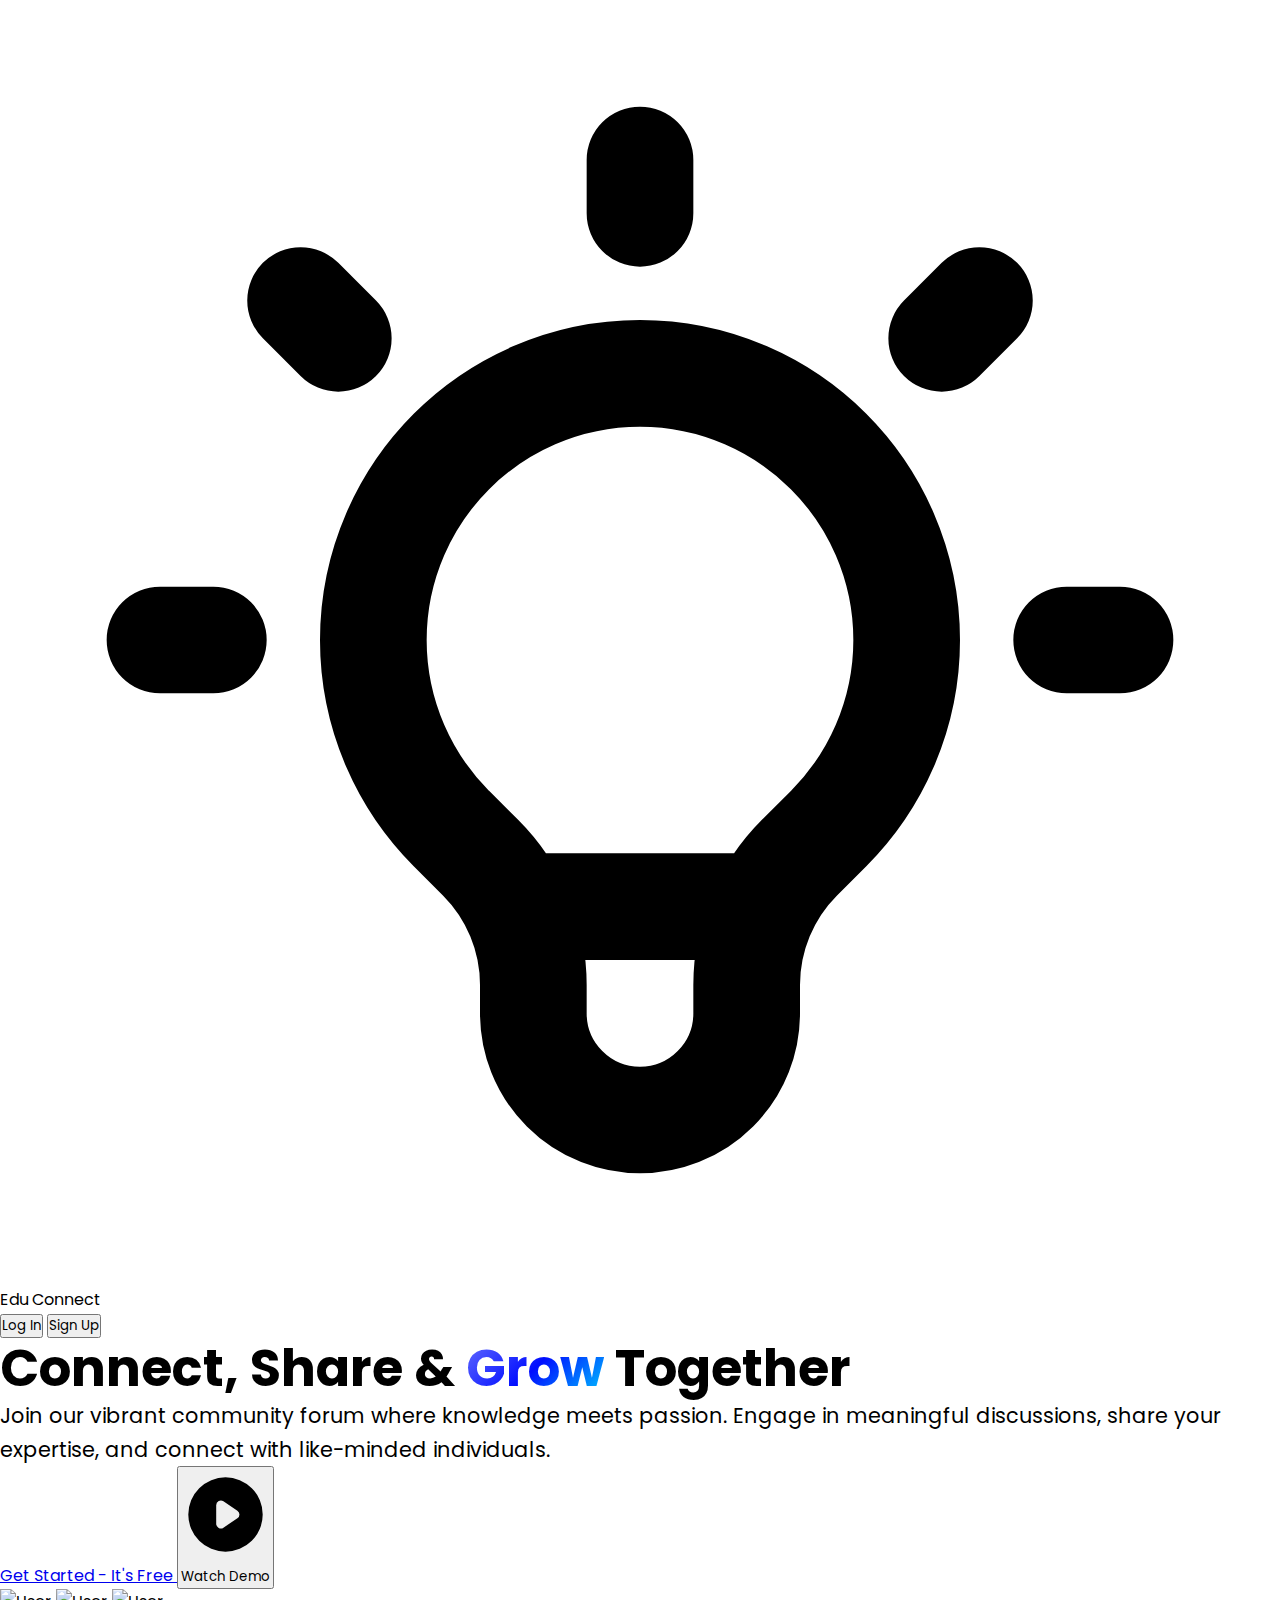
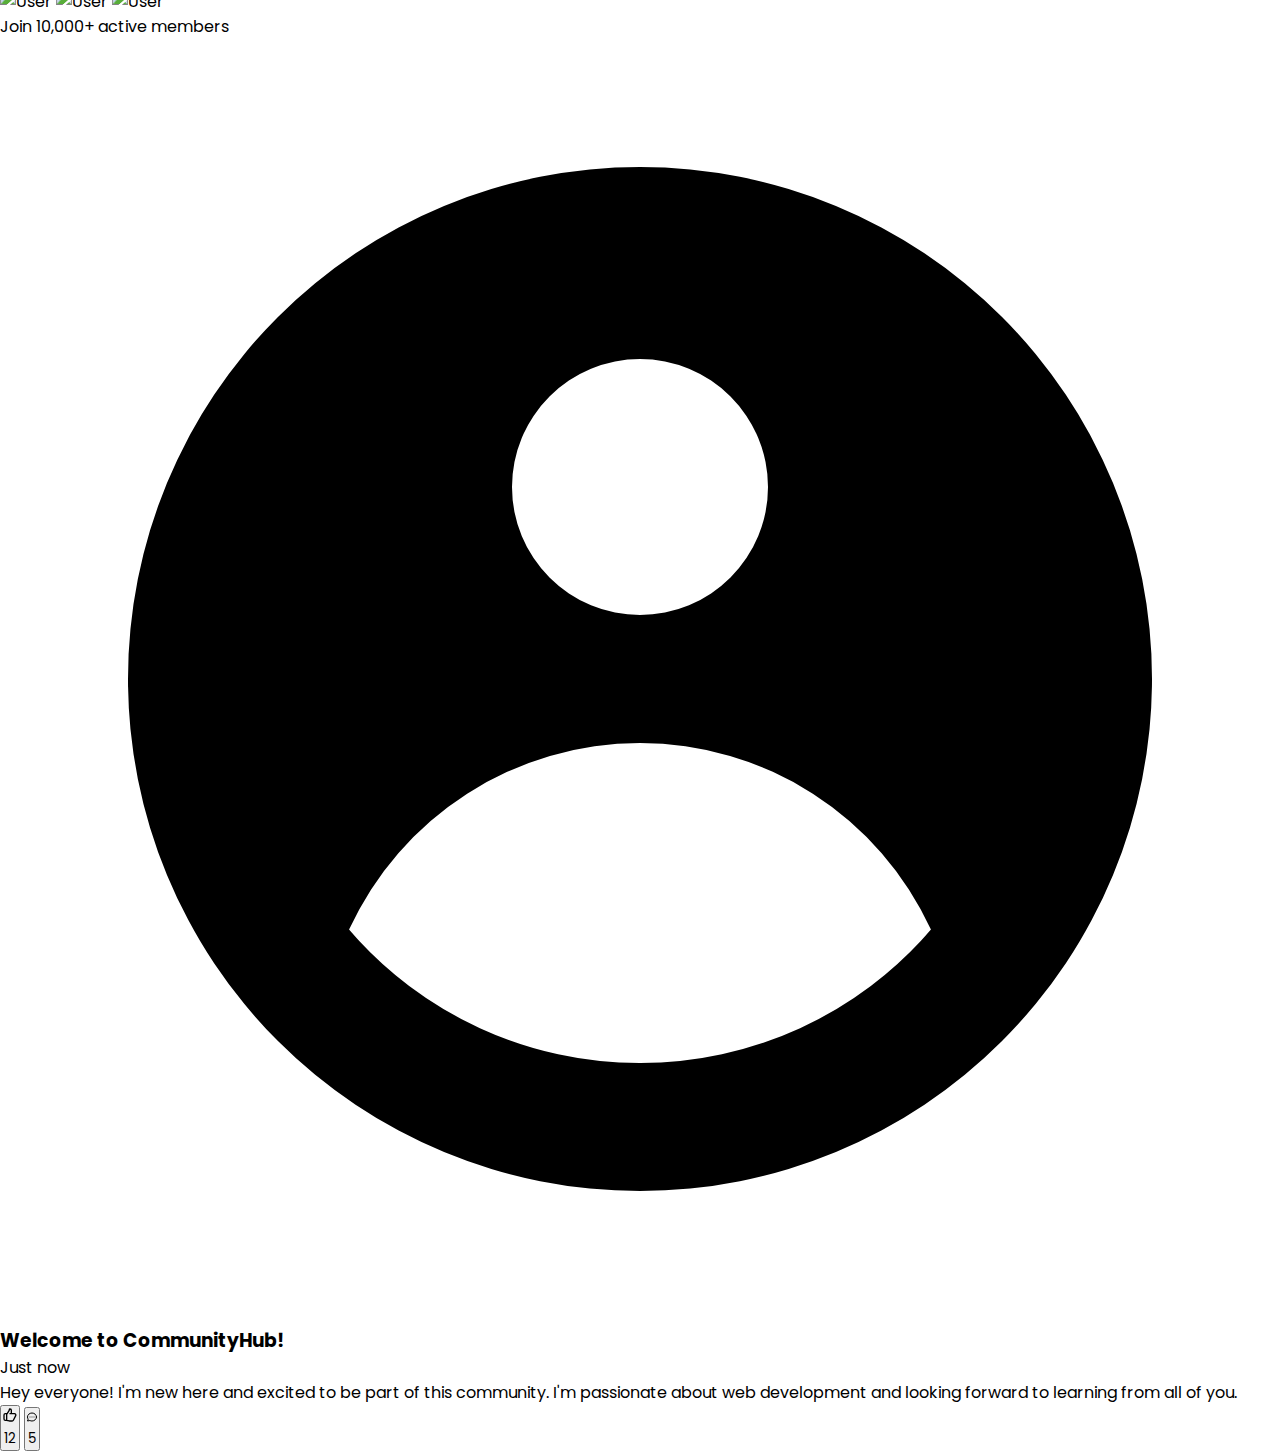
==== commit 5baa9952: "Add files via upload" ====
--- a/index.html
+++ b/index.html
@@ -3,2846 +3,425 @@
 <head>
     <meta charset="UTF-8">
     <meta name="viewport" content="width=device-width, initial-scale=1.0">
-    <title>Sidebar from Left</title>
-    <script src="https://cdn.jsdelivr.net/npm/@tailwindcss/browser@4"></script>
-    <script src="https://cdnjs.cloudflare.com/ajax/libs/gsap/3.11.4/gsap.min.js"></script>
-    <script src="https://cdnjs.cloudflare.com/ajax/libs/gsap/3.11.4/ScrollTrigger.min.js"></script>
-    <link rel="stylesheet" href="https://cdnjs.cloudflare.com/ajax/libs/animate.css/4.1.1/animate.min.css">
-    <link rel="stylesheet" href="style2.css">
-    <link rel="stylesheet" href="toggle.css">
-    <link rel="stylesheet" href="https://cdnjs.cloudflare.com/ajax/libs/font-awesome/6.7.2/css/all.min.css" integrity="sha512-Evv84Mr4kqVGRNSgIGL/F/aIDqQb7xQ2vcrdIwxfjThSH8CSR7PBEakCr51Ck+w+/U6swU2Im1vVX0SVk9ABhg==" crossorigin="anonymous" referrerpolicy="no-referrer" />
-
-
+    <title>CommunityHub | Connect & Grow Together</title>
+    <script src="https://cdn.tailwindcss.com"></script>
+    <link rel="stylesheet" href="https://cdnjs.cloudflare.com/ajax/libs/animate.css/4.1.1/animate.min.css"/>
+    <link href="https://fonts.googleapis.com/css2?family=Poppins:wght@300;400;500;600;700&display=swap" rel="stylesheet">
+    <style>
+        * {
+            margin: 0;
+            padding: 0;
+            box-sizing: border-box;
+            font-family: 'Poppins', sans-serif;
+        }
+
+        html, body {
+            scroll-behavior: smooth;
+            overflow-x: hidden;
+            font-size: 16px;
+        }
+
+        .gradient-bg {
+            background: linear-gradient(135deg, #6B73FF 0%, #000DFF 50%, #00D4FF 100%);
+        }
+        
+        .gradient-text {
+            background: linear-gradient(135deg, #6B73FF 0%, #000DFF 50%, #00D4FF 100%);
+            -webkit-background-clip: text;
+            background-clip: text;
+            color: transparent;
+        }
+        
+        .card-hover {
+            transition: transform 0.3s ease, box-shadow 0.3s ease;
+        }
+        
+        .card-hover:hover {
+            transform: translateY(-10px);
+            box-shadow: 0 25px 30px -10px rgba(0, 0, 0, 0.15);
+        }
+        
+        .btn-glow {
+            transition: all 0.3s ease;
+            font-size: 1rem;
+        }
+        
+        .btn-glow:hover {
+            box-shadow: 0 0 20px rgba(59, 130, 246, 0.7);
+            transform: translateY(-3px);
+        }
+        
+        .floating {
+            animation: floating 6s ease-in-out infinite;
+        }
+        
+        @keyframes floating {
+            0% { transform: translateY(0px); }
+            50% { transform: translateY(-15px); }
+            100% { transform: translateY(0px); }
+        }
+        
+        .pulse {
+            animation: pulse 2s cubic-bezier(0.4, 0, 0.6, 1) infinite;
+        }
+        
+        @keyframes pulse {
+            0%, 100% { transform: scale(1); }
+            50% { transform: scale(1.05); }
+        }
+        
+        .bg-bubbles {
+            position: absolute;
+            top: 0;
+            left: 0;
+            width: 100%;
+            height: 100%;
+            overflow: hidden;
+            z-index: -1;
+        }
+        
+        .bubble {
+            position: absolute;
+            border-radius: 50%;
+            background: rgba(99, 102, 241, 0.1);
+            opacity: 0;
+            animation: float 15s infinite ease-in;
+        }
+        
+        @keyframes float {
+            0% {
+                transform: translateY(0) rotate(0deg);
+                opacity: 0;
+            }
+            10% {
+                opacity: 0.1;
+            }
+            100% {
+                transform: translateY(-1000px) rotate(720deg);
+                opacity: 0;
+            }
+        }
+        
+        /* Larger text sizes */
+        .hero-title {
+            font-size: 3.2rem;
+            line-height: 1.2;
+        }
+        
+        .hero-subtitle {
+            font-size: 1.3rem;
+            line-height: 1.6;
+        }
+
+        .user-avatars img {
+            width: 3.5rem;
+            height: 3.5rem;
+        }
+        
+        .forum-card {
+            font-size: 1rem;
+        }
+        
+        /* Sidebar styles */
+        .sidebar {
+            position: fixed;
+            top: 0;
+            left: -100%;
+            width: 280px;
+            height: 100vh;
+            background: white;
+            box-shadow: 0 0 20px rgba(0, 0, 0, 0.1);
+            transition: all 0.3s ease;
+            z-index: 1000;
+            padding-top: 80px;
+            overflow-y: auto;
+        }
+        
+        .sidebar.active {
+            left: 0;
+        }
+        
+        .sidebar-overlay {
+            position: fixed;
+            top: 0;
+            left: 0;
+            width: 100%;
+            height: 100%;
+            background: rgba(0, 0, 0, 0.5);
+            z-index: 999;
+            opacity: 0;
+            visibility: hidden;
+            transition: all 0.3s ease;
+        }
+        
+        .sidebar-overlay.active {
+            opacity: 1;
+            visibility: visible;
+        }
+        
+        /* Mobile menu toggle button */
+        .mobile-menu-btn {
+            display: none;
+            z-index: 1001;
+        }
+        
+        @media (max-width: 768px) {
+            .mobile-menu-btn {
+                display: block;
+            }
+            
+            .hero-title {
+                font-size: 2.3rem;
+            }
+            
+            .hero-subtitle {
+                font-size: 1.1rem;
+            }
+            
+            .user-avatars img {
+                width: 2.8rem;
+                height: 2.8rem;
+            }
+            
+            /* Fix for user avatars and text alignment */
+            .user-avatars-container {
+                display: flex;
+                align-items: center;
+                flex-wrap: wrap;
+                gap: 1rem;
+            }
+            
+            .user-avatars {
+                display: flex;
+                flex-shrink: 0;
+            }
+        }
+        
+        @media (max-width: 640px) {
+            .hero-title {
+                font-size: 2rem;
+            }
+            
+            .flex-col.sm\:flex-row {
+                flex-direction: column;
+            }
+            
+            .space-y-4.sm\:space-y-0 {
+                margin-bottom: 1rem;
+            }
+            
+            .sm\:space-x-5 > * + * {
+                margin-left: 0;
+                margin-top: 1rem;
+            }
+            
+            /* Ensure buttons are full width on mobile */
+            .mobile-full-width {
+                width: 100%;
+                text-align: center;
+            }
+        }
+    </style>
 </head>
-<body class="relative">
-    <div id="goto" class="back-to-top-container" >
-        <!-- Main Button -->
-        <button id="backToTopBtn" class="back-to-top-btn" aria-label="Back to top">
-            <!-- Animated Arrow Icon -->
-            <svg class="back-to-top-icon" fill="none" stroke="currentColor" viewBox="0 0 24 24">
-                <path stroke-linecap="round" stroke-linejoin="round" stroke-width="2" d="M5 10l7-7m0 0l7 7m-7-7v18"></path>
-            </svg>
-            
-            <!-- Floating Particles -->
-            <span class="particle particle-1"></span>
-            <span class="particle particle-2"></span>
-            <span class="particle particle-3"></span>
-            
-            <!-- Glow Effect -->
-            <span class="back-to-top-glow"></span>
-        </button>
-        
-        <!-- Circular Progress Indicator -->
-        <svg class="progress-ring" viewBox="0 0 100 100" aria-hidden="true" style="visibility: hidden;">
-            <circle class="progress-ring-circle" stroke="rgba(99, 102, 241, 0.3)" stroke-width="4" fill="transparent" r="40" cx="50" cy="50"/>
-        </svg>
+<body class="bg-gray-50">
+    <!-- Sidebar Overlay -->
+    <div class="sidebar-overlay"></div>
+    
+    <!-- Sidebar -->
+    <aside class="sidebar">
+        <div class="px-6 py-4">
+            <div class="mb-8">
+                <h3 class="text-lg font-semibold text-gray-900 mb-4">Menu</h3>
+                <ul class="space-y-3">
+                    <li><a href="home.html" class="block px-4 py-2 rounded-lg text-gray-700 hover:bg-blue-50 hover:text-blue-600 transition">Home</a></li>
+                    <li><a href="#" class="block px-4 py-2 rounded-lg text-gray-700 hover:bg-blue-50 hover:text-blue-600 transition">Forums</a></li>
+                    <li><a href="#" class="block px-4 py-2 rounded-lg text-gray-700 hover:bg-blue-50 hover:text-blue-600 transition">Groups</a></li>
+                    <li><a href="#" class="block px-4 py-2 rounded-lg text-gray-700 hover:bg-blue-50 hover:text-blue-600 transition">Events</a></li>
+                    <li><a href="#" class="block px-4 py-2 rounded-lg text-gray-700 hover:bg-blue-50 hover:text-blue-600 transition">Members</a></li>
+                </ul>
+            </div>
+            
+          
+            
+            <div>
+                <button class="w-full px-6 py-2.5 bg-blue-600 text-white font-medium rounded-full hover:bg-blue-700 transition duration-300 mobile-full-width">
+                    Sign Up
+                </button>
+                <button class="w-full mt-3 px-6 py-2 text-blue-600 font-medium hover:bg-blue-50 rounded-full transition duration-300 mobile-full-width">
+                    Log In
+                </button>
+            </div>
+        </div>
+    </aside>
+
+    <!-- Animated Background Bubbles -->
+    <div class="bg-bubbles">
+        <div class="bubble" style="left: 10%; width: 60px; height: 60px; animation-delay: 0s; animation-duration: 15s;"></div>
+        <div class="bubble" style="left: 20%; width: 100px; height: 100px; animation-delay: 2s; animation-duration: 20s;"></div>
+        <div class="bubble" style="left: 30%; width: 80px; height: 80px; animation-delay: 4s; animation-duration: 18s;"></div>
+        <div class="bubble" style="left: 40%; width: 70px; height: 70px; animation-delay: 1s; animation-duration: 12s;"></div>
+        <div class="bubble" style="left: 50%; width: 90px; height: 90px; animation-delay: 3s; animation-duration: 16s;"></div>
+        <div class="bubble" style="left: 60%; width: 110px; height: 110px; animation-delay: 0s; animation-duration: 22s;"></div>
+        <div class="bubble" style="left: 70%; width: 65px; height: 65px; animation-delay: 5s; animation-duration: 14s;"></div>
+        <div class="bubble" style="left: 80%; width: 85px; height: 85px; animation-delay: 2s; animation-duration: 19s;"></div>
     </div>
-    
-    <header class='transition-colors duration-800 shadow-2xs p-[15px] fixed w-full top-0 z-[999] bg-white shadow-slate-200'>
-        <div class="sub-h gap-10 max-w-[1200px] flex items-center mx-auto">
-            <div class="flex items-center">
-                <svg class="w-8 h-8 text-blue-600 mr-2" fill="none" stroke="currentColor" viewBox="0 0 24 24">
-                    <path stroke-linecap="round" stroke-linejoin="round" stroke-width="2" d="M9.663 17h4.673M12 3v1m6.364 1.636l-.707.707M21 12h-1M4 12H3m3.343-5.657l-.707-.707m2.828 9.9a5 5 0 117.072 0l-.548.547A3.374 3.374 0 0014 18.469V19a2 2 0 11-4 0v-.531c0-.895-.356-1.754-.988-2.386l-.548-.547z" />
-                </svg>
-                <span class="text-lg font-bold text-gray-800">Edu <span class="text-green-500">Connect</span></span>
-            </div>
-    
-            <!-- Search Overlay -->
-            <div id="searchOverlay" class="fixed inset-0 bg-white z-[1000] hidden opacity-0 transition-opacity duration-300 pt-20 px-4">
-                <div class="max-w-3xl mx-auto">
-                    <div class="relative">
-                        <input type="text" id="searchInput" placeholder="Search forums, discussions, or topics..." 
-                            class="w-full py-4 px-6 text-lg border-b-2 border-gray-200 focus:border-emerald-500 outline-none transition-all duration-300 bg-transparent">
-                        <button id="closeSearch" class="absolute right-4 top-1/2 transform -translate-y-1/2 text-gray-500 hover:text-gray-700">
-                            <svg class="w-6 h-6" fill="none" stroke="currentColor" viewBox="0 0 24 24">
-                                <path stroke-linecap="round" stroke-linejoin="round" stroke-width="2" d="M6 18L18 6M6 6l12 12"></path>
-                            </svg>
-                        </button>
-                    </div>
-                    <div id="searchResults" class="mt-4 max-h-[60vh] overflow-y-auto hidden">
-                        <div class="bg-gray-50 p-4 rounded-lg">
-                            <h3 class="font-medium text-gray-700 mb-2">Popular Topics</h3>
-                            <div id="resultsContainer" class="space-y-3"></div>
-                        </div>
-                    </div>
+
+    <!-- Header -->
+    <header class="fixed w-full top-0 z-50 backdrop-blur-md bg-white/80 shadow-sm">
+        <div class="container mx-auto px-6 py-4 flex justify-between items-center">
+            <div class="flex items-center space-x-3 animate__animated animate__fadeIn">
+                <div class="flex items-center">
+                    <svg class="w-8 h-8 text-blue-600 mr-2" fill="none" stroke="currentColor" viewBox="0 0 24 24">
+                        <path stroke-linecap="round" stroke-linejoin="round" stroke-width="2" d="M9.663 17h4.673M12 3v1m6.364 1.636l-.707.707M21 12h-1M4 12H3m3.343-5.657l-.707-.707m2.828 9.9a5 5 0 117.072 0l-.548.547A3.374 3.374 0 0014 18.469V19a2 2 0 11-4 0v-.531c0-.895-.356-1.754-.988-2.386l-.548-.547z" />
+                    </svg>
+                    <span class="text-lg font-bold text-gray-800">Edu <span class="text-green-500">Connect</span></span>
                 </div>
             </div>
-    
-            <!-- Mobile menu button - visible only on mobile -->
-            <button class="mobile-menu-toggle md:hidden ml-auto p-2 rounded-md text-gray-700 hover:text-blue-600 focus:outline-none">
-                <svg id="mobileMenuOpenIcon" class="w-6 h-6" fill="none" stroke="currentColor" viewBox="0 0 24 24">
-                    <path stroke-linecap="round" stroke-linejoin="round" stroke-width="2" d="M4 6h16M4 12h16M4 18h16"></path>
-                </svg>
-                <svg id="mobileMenuCloseIcon" class="w-6 h-6 hidden" fill="none" stroke="currentColor" viewBox="0 0 24 24">
-                    <path stroke-linecap="round" stroke-linejoin="round" stroke-width="2" d="M6 18L18 6M6 6l12 12"></path>
-                </svg>
-            </button>
-            
-            <!-- Desktop Navigation - hidden on mobile, visible on md and up -->
-            <div class="hidden md:flex items-center text-sm gap-9 font-medium font-sans">
-                <!-- Education Dropdown -->
-                <div class="relative group">
-                    <button class="text-gray-700 hover:text-emerald-600 transition-colors flex items-center py-2 focus:outline-none focus:ring-2 focus:ring-emerald-500 focus:ring-opacity-50 rounded">
-                        Education
-                        <svg class="ml-1 w-4 h-4 transition-transform duration-200 group-hover:rotate-180" fill="none" stroke="currentColor" viewBox="0 0 24 24" xmlns="http://www.w3.org/2000/svg">
-                            <path stroke-linecap="round" stroke-linejoin="round" stroke-width="2" d="M19 9l-7 7-7-7"></path>
-                        </svg>
-                    </button>
-                    <div class="absolute left-0 mt-1 w-56 origin-top-left bg-white shadow-xl rounded-md border border-gray-100 opacity-0 scale-95 invisible group-hover:opacity-100 group-hover:scale-100 group-hover:visible transition-all duration-200 ease-out z-50 transform-gpu">
-                        <div class="py-1">
-                            <a href="#" class="block px-4 py-2 text-gray-700 hover:bg-gray-50 hover:text-emerald-600 transition-colors duration-150">Online Courses</a>
-                            <a href="#" class="block px-4 py-2 text-gray-700 hover:bg-gray-50 hover:text-emerald-600 transition-colors duration-150">Certification Programs</a>
-                            <a href="#" class="block px-4 py-2 text-gray-700 hover:bg-gray-50 hover:text-emerald-600 transition-colors duration-150">Study Materials</a>
-                            <a href="#" class="block px-4 py-2 text-gray-700 hover:bg-gray-50 hover:text-emerald-600 transition-colors duration-150">Academic Resources</a>
-                            <a href="#" class="block px-4 py-2 text-gray-700 hover:bg-gray-50 hover:text-emerald-600 transition-colors duration-150">Learning Paths</a>
-                        </div>
-                    </div>
-                </div>
-            
-                <!-- Plans & Pricing Dropdown -->
-                <div class="relative group">
-                    <button class="text-gray-700 hover:text-emerald-600 transition-colors flex items-center py-2 focus:outline-none focus:ring-2 focus:ring-emerald-500 focus:ring-opacity-50 rounded">
-                        Plans & Pricing
-                        <svg class="ml-1 w-4 h-4 transition-transform duration-200 group-hover:rotate-180" fill="none" stroke="currentColor" viewBox="0 0 24 24" xmlns="http://www.w3.org/2000/svg">
-                            <path stroke-linecap="round" stroke-linejoin="round" stroke-width="2" d="M19 9l-7 7-7-7"></path>
-                        </svg>
-                    </button>
-                    <div class="absolute left-0 mt-1 w-56 origin-top-left bg-white shadow-xl rounded-md border border-gray-100 opacity-0 scale-95 invisible group-hover:opacity-100 group-hover:scale-100 group-hover:visible transition-all duration-200 ease-out z-50 transform-gpu">
-                        <div class="py-1">
-                            <a href="#" class="block px-4 py-2 text-gray-700 hover:bg-gray-50 hover:text-emerald-600 transition-colors duration-150">Individual Plans</a>
-                            <a href="#" class="block px-4 py-2 text-gray-700 hover:bg-gray-50 hover:text-emerald-600 transition-colors duration-150">Team Plans</a>
-                            <a href="#" class="block px-4 py-2 text-gray-700 hover:bg-gray-50 hover:text-emerald-600 transition-colors duration-150">Enterprise Solutions</a>
-                            <a href="#" class="block px-4 py-2 text-gray-700 hover:bg-gray-50 hover:text-emerald-600 transition-colors duration-150">Free Resources</a>
-                            <a href="#" class="block px-4 py-2 text-gray-700 hover:bg-gray-50 hover:text-emerald-600 transition-colors duration-150">Compare Plans</a>
-                        </div>
-                    </div>
-                </div>
-            
-                <!-- Learn Dropdown -->
-                <div class="relative group">
-                    <button class="text-gray-700 hover:text-emerald-600 transition-colors flex items-center py-2 focus:outline-none focus:ring-2 focus:ring-emerald-500 focus:ring-opacity-50 rounded">
-                        Learn
-                        <svg class="ml-1 w-4 h-4 transition-transform duration-200 group-hover:rotate-180" fill="none" stroke="currentColor" viewBox="0 0 24 24" xmlns="http://www.w3.org/2000/svg">
-                            <path stroke-linecap="round" stroke-linejoin="round" stroke-width="2" d="M19 9l-7 7-7-7"></path>
-                        </svg>
-                    </button>
-                    <div class="absolute left-0 mt-1 w-56 origin-top-left bg-white shadow-xl rounded-md border border-gray-100 opacity-0 scale-95 invisible group-hover:opacity-100 group-hover:scale-100 group-hover:visible transition-all duration-200 ease-out z-50 transform-gpu">
-                        <div class="py-1">
-                            <a href="#" class="block px-4 py-2 text-gray-700 hover:bg-gray-50 hover:text-emerald-600 transition-colors duration-150">Tutorials</a>
-                            <a href="#" class="block px-4 py-2 text-gray-700 hover:bg-gray-50 hover:text-emerald-600 transition-colors duration-150">Documentation</a>
-                            <a href="#" class="block px-4 py-2 text-gray-700 hover:bg-gray-50 hover:text-emerald-600 transition-colors duration-150">Guides</a>
-                            <a href="#" class="block px-4 py-2 text-gray-700 hover:bg-gray-50 hover:text-emerald-600 transition-colors duration-150">Blog</a>
-                            <a href="#" class="block px-4 py-2 text-gray-700 hover:bg-gray-50 hover:text-emerald-600 transition-colors duration-150">Community</a>
-                        </div>
-                    </div>
-                </div>
-            
-                <!-- Simple Link -->
-                <a href="#" class="text-gray-700 hover:text-emerald-600 transition-colors py-2" id="toggleSidebar">More</a>
-            </div>
-    
-            <!-- Right navigation - hidden on mobile, visible on md and up -->
-            <nav class="hidden md:flex list-none gap-8 ml-auto font-medium text-base items-center">
-                <!-- Search Button -->
-                <li id="searchButton" class="relative flex items-center gap-2 text-gray-700 hover:text-blue-600 transition-colors cursor-pointer">
-                    <svg class="w-4 h-4" fill="none" stroke="currentColor" viewBox="0 0 24 24" xmlns="http://www.w3.org/2000/svg">
-                        <path stroke-linecap="round" stroke-linejoin="round" stroke-width="2" d="M21 21l-6-6m2-5a7 7 0 11-14 0 7 7 0 0114 0z"></path>
+          
+            <div class="flex items-center space-x-4 animate__animated animate__fadeIn">
+                <button class="hidden md:block px-6 py-2 text-blue-600 font-medium hover:bg-blue-50 rounded-full transition duration-300">
+                    Log In
+                </button>
+                <button class="hidden md:block px-6 py-2.5 bg-blue-600 text-white font-medium rounded-full hover:bg-blue-700 transition duration-300 shadow-lg hover:shadow-xl">
+                    Sign Up
+                </button>
+                <button id="menu-toggle" class="mobile-menu-btn text-gray-700">
+                    <svg xmlns="http://www.w3.org/2000/svg" class="h-8 w-8" fill="none" viewBox="0 0 24 24" stroke="currentColor">
+                        <path stroke-linecap="round" stroke-linejoin="round" stroke-width="2" d="M4 6h16M4 12h16M4 18h16" />
                     </svg>
-                    <span>Search</span>
-                </li>
-            
-                <!-- Help Link -->
-                <li class="flex items-center gap-2 text-gray-700 hover:text-blue-600 transition-colors">
-                    <svg class="w-4 h-4" fill="none" stroke="currentColor" viewBox="0 0 24 24" xmlns="http://www.w3.org/2000/svg">
-                        <path stroke-linecap="round" stroke-linejoin="round" stroke-width="2" d="M13 16h-1v-4h-1m1-4h.01M21 12a9 9 0 11-18 0 9 9 0 0118 0z"></path>
-                    </svg>
-                    <span>Help</span>
-                </li>
-            
-                <!-- Account Dropdown -->
-                <li id="loginButton" class="relative group flex items-center gap-2 text-gray-700 hover:text-blue-600 transition-colors cursor-pointer">
-                    <svg class="w-4 h-4" fill="none" stroke="currentColor" viewBox="0 0 24 24" xmlns="http://www.w3.org/2000/svg">
-                        <path stroke-linecap="round" stroke-linejoin="round" stroke-width="2" d="M16 7a4 4 0 11-8 0 4 4 0 018 0zM12 14a7 7 0 00-7 7h14a7 7 0 00-7-7z"></path>
-                    </svg>
-                    <span>Account</span>
-                </li>
-            
-                <!-- Divider -->
-                <div class="bg-gray-200 w-px h-8"></div>
-            
-                <!-- Theme toggle -->
-                <button id="themeToggle" class="p-2 rounded-full bg-gray-200 text-gray-700">
-                    <svg id="moonIcon" class="w-5 h-5 hidden" fill="none" stroke="currentColor" viewBox="0 0 24 24">
-                        <path stroke-linecap="round" stroke-linejoin="round" stroke-width="2" d="M20.354 15.354A9 9 0 018.646 3.646 9.003 9.003 0 0012 21a9.003 9.003 0 008.354-5.646z"></path>
-                    </svg>
-                    <svg id="sunIcon" class="w-5 h-5" fill="none" stroke="currentColor" viewBox="0 0 24 24">
-                        <path stroke-linecap="round" stroke-linejoin="round" stroke-width="2" d="M12 3v1m0 16v1m9-9h-1M4 12H3m15.364 6.364l-.707-.707M6.343 6.343l-.707-.707m12.728 0l-.707.707M6.343 17.657l-.707.707M16 12a4 4 0 11-8 0 4 4 0 018 0z"></path>
-                    </svg>
-                </button>
-            </nav>
-        </div>
-    
-        <!-- Mobile Navigation Menu -->
-        <div class="mobile-nav hidden md:hidden fixed inset-0 bg-white z-[998] pt-16 px-4 overflow-y-auto">
-            <!-- Close Button -->
-            <button class="mobile-close-btn absolute top-4 right-4 p-2 rounded-full hover:bg-gray-100">
-                <svg class="w-6 h-6 text-gray-500" fill="none" stroke="currentColor" viewBox="0 0 24 24">
-                    <path stroke-linecap="round" stroke-linejoin="round" stroke-width="2" d="M6 18L18 6M6 6l12 12"></path>
-                </svg>
-            </button>
-            
-            <div class="space-y-2">
-                <!-- Updated Mobile Dropdown Structure -->
-                <div class="mobile-dropdown-group">
-                    <button class="mobile-dropdown-btn flex items-center justify-between w-full py-3 px-4 text-gray-700 hover:bg-gray-50 rounded-lg transition-colors">
-                        <span>Education</span>
-                        <svg class="mobile-dropdown-icon w-4 h-4 transform transition-transform" fill="none" stroke="currentColor" viewBox="0 0 24 24">
-                            <path stroke-linecap="round" stroke-linejoin="round" stroke-width="2" d="M19 9l-7 7-7-7"></path>
-                        </svg>
-                    </button>
-                    <div class="mobile-dropdown-content hidden pl-4">
-                        <a href="#" class="block py-2 px-4 text-gray-700 hover:bg-gray-50 rounded-lg">Online Courses</a>
-                        <a href="#" class="block py-2 px-4 text-gray-700 hover:bg-gray-50 rounded-lg">Certification Programs</a>
-                        <a href="#" class="block py-2 px-4 text-gray-700 hover:bg-gray-50 rounded-lg">Study Materials</a>
-                        <a href="#" class="block py-2 px-4 text-gray-700 hover:bg-gray-50 rounded-lg">Academic Resources</a>
-                    </div>
-                </div>
-        
-                <!-- Repeat for other dropdowns -->
-                <div class="mobile-dropdown-group">
-                    <button class="mobile-dropdown-btn flex items-center justify-between w-full py-3 px-4 text-gray-700 hover:bg-gray-50 rounded-lg transition-colors">
-                        <span>Plans & Pricing</span>
-                        <svg class="mobile-dropdown-icon w-4 h-4 transform transition-transform" fill="none" stroke="currentColor" viewBox="0 0 24 24">
-                            <path stroke-linecap="round" stroke-linejoin="round" stroke-width="2" d="M19 9l-7 7-7-7"></path>
-                        </svg>
-                    </button>
-                    <div class="mobile-dropdown-content hidden pl-4">
-                        <a href="#" class="block py-2 px-4 text-gray-700 hover:bg-gray-50 rounded-lg">Individual Plans</a>
-                        <a href="#" class="block py-2 px-4 text-gray-700 hover:bg-gray-50 rounded-lg">Team Plans</a>
-                        <a href="#" class="block py-2 px-4 text-gray-700 hover:bg-gray-50 rounded-lg">Enterprise Solutions</a>
-                    </div>
-                </div>
-    
-                <div class="mobile-dropdown-group">
-                    <button class="mobile-dropdown-btn flex items-center justify-between w-full py-3 px-4 text-gray-700 hover:bg-gray-50 rounded-lg transition-colors">
-                        <span>Learn</span>
-                        <svg class="mobile-dropdown-icon w-4 h-4 transform transition-transform" fill="none" stroke="currentColor" viewBox="0 0 24 24">
-                            <path stroke-linecap="round" stroke-linejoin="round" stroke-width="2" d="M19 9l-7 7-7-7"></path>
-                        </svg>
-                    </button>
-                    <div class="mobile-dropdown-content hidden pl-4">
-                        <a href="#" class="block py-2 px-4 text-gray-700 hover:bg-gray-50 rounded-lg">Individual Plans</a>
-                        <a href="#" class="block py-2 px-4 text-gray-700 hover:bg-gray-50 rounded-lg">Team Plans</a>
-                        <a href="#" class="block py-2 px-4 text-gray-700 hover:bg-gray-50 rounded-lg">Enterprise Solutions</a>
-                    </div>
-                </div>
-        
-                <!-- "More" link that opens sidebar -->
-                <button id="mobileToggleSidebar" class="w-full text-left py-3 px-4 text-gray-700 hover:bg-gray-50 rounded-lg transition-colors">
-                    More
-                </button>
-        
-                <!-- Other mobile menu items -->
-                <a href="#" class="block py-3 px-4 text-gray-700 hover:bg-gray-50 rounded-lg transition-colors">Help</a>
-                <a href="#" class="block py-3 px-4 text-gray-700 hover:bg-gray-50 rounded-lg transition-colors">Account</a>
-                
-                <!-- Mobile Search Button -->
-                <button id="mobileSearchButton" class="w-full text-left py-3 px-4 text-gray-700 hover:bg-gray-50 rounded-lg transition-colors flex items-center gap-2">
-                    <svg class="w-4 h-4" fill="none" stroke="currentColor" viewBox="0 0 24 24">
-                        <path stroke-linecap="round" stroke-linejoin="round" stroke-width="2" d="M21 21l-6-6m2-5a7 7 0 11-14 0 7 7 0 0114 0z"></path>
-                    </svg>
-                    <span>Search</span>
                 </button>
             </div>
         </div>
     </header>
 
-<!-- Add this overlay for sidebar (place it right after the header) -->
-<div id="sidebarOverlay" class="fixed inset-0 bg bg-opacity-50 z-[999] hidden"></div>
-
-<div id="sidebar" class="sidebar fixed top-0 left-[-400px] w-[350px] h-full bg-white shadow-xl transition-all duration-300 ease-[cubic-bezier(0.22,1,0.36,1)] z-[1000] overflow-hidden">
-    <!-- Close button with better positioning -->
-    <button id="closeSidebar" class="absolute top-5 right-5 p-1 rounded-full hover:bg-gray-100 transition-colors duration-200 z-10">
-        <svg xmlns="http://www.w3.org/2000/svg" class="h-6 w-6 text-gray-500" fill="none" viewBox="0 0 24 24" stroke="currentColor">
-            <path stroke-linecap="round" stroke-linejoin="round" stroke-width="2" d="M6 18L18 6M6 6l12 12" />
-        </svg>
-    </button>
-    
-    <!-- Sidebar content container with padding -->
-    <div class="h-full flex flex-col p-6 pt-14">
-        <!-- Header section -->
-        <div class="pb-6 border-b border-gray-100">
-            <div class="flex items-center gap-3 mb-2">
-                <svg xmlns="http://www.w3.org/2000/svg" class="h-8 w-8 text-blue-600" fill="none" viewBox="0 0 24 24" stroke="currentColor">
-                    <path stroke-linecap="round" stroke-linejoin="round" stroke-width="2" d="M17 20h5v-2a3 3 0 00-5.356-1.857M17 20H7m10 0v-2c0-.656-.126-1.283-.356-1.857M7 20H2v-2a3 3 0 015.356-1.857M7 20v-2c0-.656.126-1.283.356-1.857m0 0a5.002 5.002 0 019.288 0M15 7a3 3 0 11-6 0 3 3 0 016 0zm6 3a2 2 0 11-4 0 2 2 0 014 0zM7 10a2 2 0 11-4 0 2 2 0 014 0z" />
-                </svg>
-                <h2 class="text-xl font-semibold text-gray-800">Community Hub</h2>
-            </div>
-            <p class="text-sm text-gray-500">Connect, discuss, and collaborate with peers</p>
-        </div>
-        
-        <!-- Navigation links with better spacing and icons -->
-        <nav class="flex-1 py-6 space-y-1 overflow-y-auto">
-            <a href="#" class="flex items-center gap-3 p-3 rounded-lg text-gray-700 hover:bg-blue-50 hover:text-blue-600 transition-colors duration-200 group">
-                <span class="bg-blue-100 p-2 rounded-lg text-blue-600 group-hover:bg-blue-200 transition-colors duration-200">
-                    <svg xmlns="http://www.w3.org/2000/svg" class="h-5 w-5" fill="none" viewBox="0 0 24 24" stroke="currentColor">
-                        <path stroke-linecap="round" stroke-linejoin="round" stroke-width="2" d="M11 5.882V19.24a1.76 1.76 0 01-3.417.592l-2.147-6.15M18 13a3 3 0 100-6M5.436 13.683A4.001 4.001 0 017 6h1.832c4.1 0 7.625-1.234 9.168-3v14c-1.543-1.766-5.067-3-9.168-3H7a3.988 3.988 0 01-1.564-.317z" />
-                    </svg>
-                </span>
-                <span class="font-medium">Announcements</span>
-            </a>
-            
-            <a href="#" class="flex items-center gap-3 p-3 rounded-lg text-gray-700 hover:bg-blue-50 hover:text-blue-600 transition-colors duration-200 group">
-                <span class="bg-blue-100 p-2 rounded-lg text-blue-600 group-hover:bg-blue-200 transition-colors duration-200">
-                    <svg xmlns="http://www.w3.org/2000/svg" class="h-5 w-5" fill="none" viewBox="0 0 24 24" stroke="currentColor">
-                        <path stroke-linecap="round" stroke-linejoin="round" stroke-width="2" d="M8 12h.01M12 12h.01M16 12h.01M21 12c0 4.418-4.03 8-9 8a9.863 9.863 0 01-4.255-.949L3 20l1.395-3.72C3.512 15.042 3 13.574 3 12c0-4.418 4.03-8 9-8s9 3.582 9 8z" />
-                    </svg>
-                </span>
-                <span class="font-medium">General Discussions</span>
-            </a>
-            
-            <a href="#" class="flex items-center gap-3 p-3 rounded-lg text-gray-700 hover:bg-blue-50 hover:text-blue-600 transition-colors duration-200 group">
-                <span class="bg-blue-100 p-2 rounded-lg text-blue-600 group-hover:bg-blue-200 transition-colors duration-200">
-                    <svg xmlns="http://www.w3.org/2000/svg" class="h-5 w-5" fill="none" viewBox="0 0 24 24" stroke="currentColor">
-                        <path stroke-linecap="round" stroke-linejoin="round" stroke-width="2" d="M9 12h6m-6 4h6m2 5H7a2 2 0 01-2-2V5a2 2 0 012-2h5.586a1 1 0 01.707.293l5.414 5.414a1 1 0 01.293.707V19a2 2 0 01-2 2z" />
-                    </svg>
-                </span>
-                <span class="font-medium">Study Resources</span>
-            </a>
-            
-            <a href="#" class="flex items-center gap-3 p-3 rounded-lg text-gray-700 hover:bg-blue-50 hover:text-blue-600 transition-colors duration-200 group">
-                <span class="bg-blue-100 p-2 rounded-lg text-blue-600 group-hover:bg-blue-200 transition-colors duration-200">
-                    <svg xmlns="http://www.w3.org/2000/svg" class="h-5 w-5" fill="none" viewBox="0 0 24 24" stroke="currentColor">
-                        <path stroke-linecap="round" stroke-linejoin="round" stroke-width="2" d="M9 5H7a2 2 0 00-2 2v12a2 2 0 002 2h10a2 2 0 002-2V7a2 2 0 00-2-2h-2M9 5a2 2 0 002 2h2a2 2 0 002-2M9 5a2 2 0 012-2h2a2 2 0 012 2" />
-                    </svg>
-                </span>
-                <span class="font-medium">Assignments Help</span>
-            </a>
-            
-            <a href="#" class="flex items-center gap-3 p-3 rounded-lg text-gray-700 hover:bg-blue-50 hover:text-blue-600 transition-colors duration-200 group">
-                <span class="bg-blue-100 p-2 rounded-lg text-blue-600 group-hover:bg-blue-200 transition-colors duration-200">
-                    <svg xmlns="http://www.w3.org/2000/svg" class="h-5 w-5" fill="none" viewBox="0 0 24 24" stroke="currentColor">
-                        <path stroke-linecap="round" stroke-linejoin="round" stroke-width="2" d="M12 4.354a4 4 0 110 5.292M15 21H3v-1a6 6 0 0112 0v1zm0 0h6v-1a6 6 0 00-9-5.197M13 7a4 4 0 11-8 0 4 4 0 018 0z" />
-                    </svg>
-                </span>
-                <span class="font-medium">Group Projects</span>
-            </a>
-            
-            <a href="#" class="flex items-center gap-3 p-3 rounded-lg text-gray-700 hover:bg-blue-50 hover:text-blue-600 transition-colors duration-200 group">
-                <span class="bg-blue-100 p-2 rounded-lg text-blue-600 group-hover:bg-blue-200 transition-colors duration-200">
-                    <svg xmlns="http://www.w3.org/2000/svg" class="h-5 w-5" fill="none" viewBox="0 0 24 24" stroke="currentColor">
-                        <path stroke-linecap="round" stroke-linejoin="round" stroke-width="2" d="M21 13.255A23.931 23.931 0 0112 15c-3.183 0-6.22-.62-9-1.745M16 6V4a2 2 0 00-2-2h-4a2 2 0 00-2 2v2m4 6h.01M5 20h14a2 2 0 002-2V8a2 2 0 00-2-2H5a2 2 0 00-2 2v10a2 2 0 002 2z" />
-                    </svg>
-                </span>
-                <span class="font-medium">Career Advice</span>
-            </a>
-            
-            <a href="#" class="flex items-center gap-3 p-3 rounded-lg text-gray-700 hover:bg-blue-50 hover:text-blue-600 transition-colors duration-200 group">
-                <span class="bg-blue-100 p-2 rounded-lg text-blue-600 group-hover:bg-blue-200 transition-colors duration-200">
-                    <svg xmlns="http://www.w3.org/2000/svg" class="h-5 w-5" fill="none" viewBox="0 0 24 24" stroke="currentColor">
-                        <path stroke-linecap="round" stroke-linejoin="round" stroke-width="2" d="M8.228 9c.549-1.165 2.03-2 3.772-2 2.21 0 4 1.343 4 3 0 1.4-1.278 2.575-3.006 2.907-.542.104-.994.54-.994 1.093m0 3h.01M21 12a9 9 0 11-18 0 9 9 0 0118 0z" />
-                    </svg>
-                </span>
-                <span class="font-medium">Ask a Question</span>
-            </a>
-        </nav>
-        
-        <!-- Create Post button with better styling -->
-        <button class="mt-auto w-full bg-blue-600 text-white py-3 px-4 rounded-lg font-medium hover:bg-blue-700 transition-colors duration-200 shadow-sm hover:shadow-md flex items-center justify-center gap-2">
-            <svg xmlns="http://www.w3.org/2000/svg" class="h-5 w-5" fill="none" viewBox="0 0 24 24" stroke="currentColor">
-                <path stroke-linecap="round" stroke-linejoin="round" stroke-width="2" d="M12 4v16m8-8H4" />
-            </svg>
-            Create New Post
-        </button>
-    </div>
-</div>
-
-    <script src="header.js"></script>
-    <link rel="stylesheet" href="header.css">
-
-    <main class="relative w-full">
-        <!-- Hero Slider Section -->
-        <div class="page1 page w-full bg-white h-[100vh] relative overflow-hidden" id="page1">
-            <div class="mx-auto top-0 overflow-hidden w-full h-full relative">
-                <!-- Slides with student-focused images -->
-                <div class="slide-wrapper w-full h-full relative">
-                    <div class="absolute inset-0 bg-gradient-to-b from-black/20 to-black/60 z-10"></div>
-                    
-                    <!-- Animated background elements -->
-                    <div class="absolute inset-0 overflow-hidden z-0">
-                        <div class="absolute top-20 left-10 w-40 h-40 rounded-full bg-blue-500 mix-blend-overlay filter blur-3xl animate-pulse-slow opacity-10"></div>
-                        <div class="absolute bottom-10 right-10 w-60 h-60 rounded-full bg-cyan-500 mix-blend-overlay filter blur-3xl animate-pulse-slow opacity-10"></div>
-                    </div>
-                    
-                    <!-- Slides -->
-                    <div class="parallax-container w-full h-full overflow-hidden">
-                        <img class="slide active w-full h-full absolute transition-all duration-1000 ease-in-out object-cover transform scale-110" 
-                        src="https://images.unsplash.com/photo-1523050854058-8df90110c9f1?ixlib=rb-4.0.3&ixid=M3wxMjA3fDB8MHxwaG90by1wYWdlfHx8fGVufDB8fHx8fA%3D%3D&auto=format&fit=crop&w=1470&q=80" data-index="0">
-                        <img class="slide w-full h-full absolute transition-all duration-1000 ease-in-out object-cover transform scale-110" 
-                        src="https://images.unsplash.com/photo-1523240795612-9a054b0db644?ixlib=rb-4.0.3&ixid=M3wxMjA3fDB8MHxwaG90by1wYWdlfHx8fGVufDB8fHx8fA%3D%3D&auto=format&fit=crop&w=1470&q=80" data-index="1">
-                        <img class="slide w-full h-full absolute transition-all duration-1000 ease-in-out object-cover transform scale-110" 
-                        src="https://images.unsplash.com/photo-1524179091875-b494986b5e9e?ixlib=rb-4.0.3&ixid=M3wxMjA3fDB8MHxwaG90by1wYWdlfHx8fGVufDB8fHx8fA%3D%3D&auto=format&fit=crop&w=1470&q=80" data-index="2">
-                        <img class="slide w-full h-full absolute transition-all duration-1000 ease-in-out object-cover transform scale-110" 
-                        src="https://images.unsplash.com/photo-1523580494863-6f3031224c94?ixlib=rb-4.0.3&ixid=M3wxMjA3fDB8MHxwaG90by1wYWdlfHx8fGVufDB8fHx8fA%3D%3D&auto=format&fit=crop&w=1470&q=80" data-index="3">
-                        <img class="slide w-full h-full absolute transition-all duration-1000 ease-in-out object-cover transform scale-110" 
-                        src="https://images.unsplash.com/photo-1522202176988-66273c2fd55f?ixlib=rb-4.0.3&ixid=M3wxMjA3fDB8MHxwaG90by1wYWdlfHx8fGVufDB8fHx8fA%3D%3D&auto=format&fit=crop&w=1471&q=80" data-index="4">
-                        <img class="slide w-full h-full absolute transition-all duration-1000 ease-in-out object-cover transform scale-110" 
-                        src="https://images.unsplash.com/photo-1454165804606-c3d57bc86b40?ixlib=rb-4.0.3&ixid=M3wxMjA3fDB8MHxwaG90by1wYWdlfHx8fGVufDB8fHx8fA%3D%3D&auto=format&fit=crop&w=1470&q=80" data-index="5">
-                    </div>
-                    
-                    <!-- Navigation buttons with hover animations -->
-                    <div class="navigation-buttons">
-                        <button id="prev" class="absolute left-2 top-1/2 -translate-y-1/2 bg-black/50 text-white p-4 rounded-full hover:bg-blue-600 hover:scale-110 transition-all duration-300 cursor-pointer shadow-lg z-20 text-xl backdrop-blur-sm hover:shadow-blue-500/30 group">
-                            <i class="fa-solid fa-arrow-left group-hover:translate-x-[-2px] transition-transform duration-300"></i>
-                            <span class="sr-only">Previous</span>
-                        </button>
-                        <button id="next" class="absolute right-2 top-1/2 -translate-y-1/2 bg-black/50 text-white p-4 rounded-full hover:bg-blue-600 hover:scale-110 transition-all duration-300 cursor-pointer shadow-lg z-20 text-xl backdrop-blur-sm hover:shadow-blue-500/30 group">
-                            <i class="fa-solid fa-arrow-right group-hover:translate-x-[2px] transition-transform duration-300"></i>
-                            <span class="sr-only">Next</span>
+    <!-- Hero Section -->
+    <main class="relative">
+        <section class="container mx-auto px-6 py-20 md:py-28">
+            <div class="flex flex-col md:flex-row items-center">
+                <div class="md:w-1/2 mb-16 md:mb-0 animate__animated animate__fadeInLeft">
+                    <h1 class="hero-title font-bold text-gray-900 mb-8">
+                        Connect, Share & <span class="gradient-text">Grow</span> Together
+                    </h1>
+                    <p class="hero-subtitle text-gray-600 mb-10 max-w-xl">
+                        Join our vibrant community forum where knowledge meets passion. Engage in meaningful discussions, share your expertise, and connect with like-minded individuals.
+                    </p>
+                    <div class="flex flex-col sm:flex-row space-y-4 sm:space-y-0 sm:space-x-5">
+                        <a href="home.html" class="px-8 py-3.5 bg-blue-600 text-white font-medium rounded-full hover:bg-blue-700 transition duration-300 shadow-xl hover:shadow-2xl btn-glow pulse flex items-center justify-center mobile-full-width">
+                            Get Started - It's Free
+                        </a>
+                        <button class="px-8 py-3.5 border-2 border-blue-600 text-blue-600 font-medium rounded-full hover:bg-blue-50 transition duration-300 flex items-center justify-center space-x-3 mobile-full-width">
+                            <svg xmlns="http://www.w3.org/2000/svg" class="h-6 w-6" viewBox="0 0 20 20" fill="currentColor">
+                                <path fill-rule="evenodd" d="M10 18a8 8 0 100-16 8 8 0 000 16zM9.555 7.168A1 1 0 008 8v4a1 1 0 001.555.832l3-2a1 1 0 000-1.664l-3-2z" clip-rule="evenodd" />
+                            </svg>
+                            <span>Watch Demo</span>
                         </button>
                     </div>
-                    
-                    <!-- Slide indicators with animated pulse -->
-                    <div class="absolute bottom-8 left-1/2 -translate-x-1/2 flex space-x-3 z-20">
-                        <button class="indicator active w-3 h-3 rounded-full bg-white cursor-pointer transition-all duration-300 relative group" data-index="0">
-                            <span class="absolute -top-2 -left-2 -right-2 -bottom-2 rounded-full bg-white/20 animate-pulse"></span>
-                        </button>
-                        <button class="indicator w-3 h-3 rounded-full bg-white/50 cursor-pointer hover:bg-white transition-all duration-300 relative group" data-index="1">
-                            <span class="absolute -top-2 -left-2 -right-2 -bottom-2 rounded-full bg-white/20 opacity-0 group-hover:opacity-100 transition-opacity duration-300"></span>
-                        </button>
-                        <button class="indicator w-3 h-3 rounded-full bg-white/50 cursor-pointer hover:bg-white transition-all duration-300 relative group" data-index="2">
-                            <span class="absolute -top-2 -left-2 -right-2 -bottom-2 rounded-full bg-white/20 opacity-0 group-hover:opacity-100 transition-opacity duration-300"></span>
-                        </button>
-                        <button class="indicator w-3 h-3 rounded-full bg-white/50 cursor-pointer hover:bg-white transition-all duration-300 relative group" data-index="3">
-                            <span class="absolute -top-2 -left-2 -right-2 -bottom-2 rounded-full bg-white/20 opacity-0 group-hover:opacity-100 transition-opacity duration-300"></span>
-                        </button>
-                        <button class="indicator w-3 h-3 rounded-full bg-white/50 cursor-pointer hover:bg-white transition-all duration-300 relative group" data-index="4">
-                            <span class="absolute -top-2 -left-2 -right-2 -bottom-2 rounded-full bg-white/20 opacity-0 group-hover:opacity-100 transition-opacity duration-300"></span>
-                        </button>
-                        <button class="indicator w-3 h-3 rounded-full bg-white/50 cursor-pointer hover:bg-white transition-all duration-300 relative group" data-index="5">
-                            <span class="absolute -top-2 -left-2 -right-2 -bottom-2 rounded-full bg-white/20 opacity-0 group-hover:opacity-100 transition-opacity duration-300"></span>
-                        </button>
+                    <div class="mt-10 user-avatars-container">
+                        <div class="user-avatars flex -space-x-3">
+                            <img src="https://randomuser.me/api/portraits/women/12.jpg" class="rounded-full border-3 border-white shadow-lg" alt="User">
+                            <img src="https://randomuser.me/api/portraits/men/32.jpg" class="rounded-full border-3 border-white shadow-lg" alt="User">
+                            <img src="https://randomuser.me/api/portraits/women/45.jpg" class="rounded-full border-3 border-white shadow-lg" alt="User">
+                        </div>
+                        <span class="text-gray-600 mt-3 sm:mt-0 sm:ml-4">Join 10,000+ active members</span>
                     </div>
-                    
-                    <!-- Content with staggered animations -->
-                    <div class="absolute top-1/2 left-1/2 -translate-x-1/2 -translate-y-1/2 text-center z-20 text-white px-4 w-full max-w-4xl">
-                        <div class="mb-8 slide-content">
-                            <h1 class="text-4xl md:text-6xl font-bold mb-4 slide-title">
-                                <span class="inline-block bg-gradient-to-r from-blue-400 to-cyan-300 bg-clip-text text-transparent animate-gradient bg-[length:200%_200%]">Student Connect</span>
-                            </h1>
-                            <p class="text-lg md:text-xl mb-8 slide-subtitle">
-                                Your academic hub for collaboration, resources, and support
+                </div>
+                
+                <div class="md:w-1/2 animate__animated animate__fadeInRight">
+                    <div class="relative">
+                        <div class="w-full max-w-lg mx-auto bg-white p-8 rounded-2xl shadow-2xl card-hover floating forum-card" style="animation-duration: 7s;">
+                            <div class="flex items-center space-x-4 mb-5">
+                                <div class="w-12 h-12 rounded-full bg-blue-100 flex items-center justify-center shadow-inner">
+                                    <svg xmlns="http://www.w3.org/2000/svg" class="h-6 w-6 text-blue-600" viewBox="0 0 20 20" fill="currentColor">
+                                        <path fill-rule="evenodd" d="M18 10a8 8 0 11-16 0 8 8 0 0116 0zm-6-3a2 2 0 11-4 0 2 2 0 014 0zm-2 4a5 5 0 00-4.546 2.916A5.986 5.986 0 0010 16a5.986 5.986 0 004.546-2.084A5 5 0 0010 11z" clip-rule="evenodd" />
+                                    </svg>
+                                </div>
+                                <div>
+                                    <h3 class="font-semibold text-gray-900 text-xl">Welcome to CommunityHub!</h3>
+                                    <p class="text-sm text-gray-500">Just now</p>
+                                </div>
+                            </div>
+                            <p class="text-gray-700 mb-5 leading-relaxed">
+                                Hey everyone! I'm new here and excited to be part of this community. I'm passionate about web development and looking forward to learning from all of you.
                             </p>
-                        </div>
-                        
-                        <div class="flex flex-col sm:flex-row justify-center items-center gap-4 mb-12 slide-buttons">
-                            <a href="join.html" class="relative overflow-hidden px-8 py-3 bg-gradient-to-r from-blue-600 to-cyan-500 rounded-full text-white font-semibold hover:from-blue-700 hover:to-cyan-600 hover:scale-105 transition-all duration-300 shadow-lg group hover:shadow-blue-500/40">
-                                <span class="relative z-10 flex items-center gap-2">
-                                    <span class="group-hover:translate-x-1 transition-transform duration-300">Join Our Community</span>
-                                    <i class="fas fa-arrow-right group-hover:translate-x-1 opacity-0 group-hover:opacity-100 transition-all duration-300"></i>
-                                </span>
-                                <span class="absolute inset-0 bg-gradient-to-r from-blue-700 to-cyan-600 opacity-0 group-hover:opacity-100 transition-opacity duration-300"></span>
-                            </a>
-                            
-                            <button id="watchVideoBtn" class="relative overflow-hidden px-6 py-2 bg-transparent border-2 border-white/50 rounded-full text-white font-semibold hover:bg-white/10 hover:border-white hover:scale-105 transition-all duration-300 shadow-lg group">
-                                <span class="relative z-10 flex items-center gap-2">
-                                    <i class="fas fa-play group-hover:text-cyan-300 transition-colors duration-300"></i> 
-                                    <span class="group-hover:translate-x-1 transition-transform duration-300">Watch Video</span>
-                                </span>
-                            </button>
-                        </div>
-                        
-                        <!-- Stats with hover animations -->
-                        <div class="grid grid-cols-2 md:grid-cols-4 gap-4 slide-stats">
-                            <div class="bg-white/10 backdrop-blur-sm rounded-lg p-4 border border-white/10 hover:bg-white/20 transition-all duration-300 group hover:-translate-y-1 hover:shadow-lg">
-                                <div class="text-3xl md:text-4xl font-bold text-blue-300 group-hover:text-white transition-colors duration-300">12,500+</div>
-                                <div class="text-sm uppercase tracking-wider text-white/80 group-hover:text-white transition-colors duration-300">Students</div>
-                            </div>
-                            <div class="bg-white/10 backdrop-blur-sm rounded-lg p-4 border border-white/10 hover:bg-white/20 transition-all duration-300 group hover:-translate-y-1 hover:shadow-lg">
-                                <div class="text-3xl md:text-4xl font-bold text-cyan-300 group-hover:text-white transition-colors duration-300">350+</div>
-                                <div class="text-sm uppercase tracking-wider text-white/80 group-hover:text-white transition-colors duration-300">Universities</div>
-                            </div>
-                            <div class="bg-white/10 backdrop-blur-sm rounded-lg p-4 border border-white/10 hover:bg-white/20 transition-all duration-300 group hover:-translate-y-1 hover:shadow-lg">
-                                <div class="text-3xl md:text-4xl font-bold text-blue-300 group-hover:text-white transition-colors duration-300">4,200+</div>
-                                <div class="text-sm uppercase tracking-wider text-white/80 group-hover:text-white transition-colors duration-300">Resources</div>
-                            </div>
-                            <div class="bg-white/10 backdrop-blur-sm rounded-lg p-4 border border-white/10 hover:bg-white/20 transition-all duration-300 group hover:-translate-y-1 hover:shadow-lg">
-                                <div class="text-3xl md:text-4xl font-bold text-cyan-300 group-hover:text-white transition-colors duration-300">24/7</div>
-                                <div class="text-sm uppercase tracking-wider text-white/80 group-hover:text-white transition-colors duration-300">Support</div>
+                            <div class="flex space-x-5 text-base">
+                                <button class="flex items-center space-x-2 text-gray-500 hover:text-blue-600 transition duration-300">
+                                    <svg xmlns="http://www.w3.org/2000/svg" class="h-5 w-5" fill="none" viewBox="0 0 24 24" stroke="currentColor">
+                                        <path stroke-linecap="round" stroke-linejoin="round" stroke-width="2" d="M14 10h4.764a2 2 0 011.789 2.894l-3.5 7A2 2 0 0115.263 21h-4.017c-.163 0-.326-.02-.485-.06L7 20m7-10V5a2 2 0 00-2-2h-.095c-.5 0-.905.405-.905.905 0 .714-.211 1.412-.608 2.006L7 11v9m7-10h-2M7 20H5a2 2 0 01-2-2v-6a2 2 0 012-2h2.5" />
+                                    </svg>
+                                    <span>12</span>
+                                </button>
+                                <button class="flex items-center space-x-2 text-gray-500 hover:text-blue-600 transition duration-300">
+                                    <svg xmlns="http://www.w3.org/2000/svg" class="h-5 w-5" fill="none" viewBox="0 0 24 24" stroke="currentColor">
+                                        <path stroke-linecap="round" stroke-linejoin="round" stroke-width="2" d="M8 12h.01M12 12h.01M16 12h.01M21 12c0 4.418-4.03 8-9 8a9.863 9.863 0 01-4.255-.949L3 20l1.395-3.72C3.512 15.042 3 13.574 3 12c0-4.418 4.03-8 9-8s9 3.582 9 8z" />
+                                    </svg>
+                                    <span>5</span>
+                                </button>
                             </div>
                         </div>
                     </div>
                 </div>
             </div>
-            
-            <!-- Video Modal with enhanced animation -->
-            <div id="videoModal" class="fixed inset-0 z-[99999999] flex items-center justify-center bg-black/90 opacity-0 pointer-events-none transition-all duration-300 backdrop-blur-md">
-                <div class="relative w-full max-w-4xl mx-4 transform scale-95 transition-all duration-300">
-                    <button id="closeVideoBtn" class="absolute -top-10 right-0 text-white text-3xl hover:text-cyan-400 transition-colors duration-300 hover:rotate-90">
-                        <i class="fas fa-times"></i>
-                    </button>
-                    <div class="aspect-w-16 aspect-h-9 w-full rounded-xl overflow-hidden shadow-2xl transform transition-all duration-500">
-                        <iframe
-                        id="videoPlayer"
-                        class="w-full h-[300px] sm:h-[400px] md:h-[500px]"
-                        src="https://www.youtube.com/embed/gca5PTzzbjc?enablejsapi=1"
-                        frameborder="0"
-                        allow="accelerometer; autoplay; clipboard-write; encrypted-media; gyroscope; picture-in-picture"
-                        allowfullscreen>
-                      </iframe>
-                    </div>
-                </div>
-            </div>
-            
-            <!-- Floating particles for background (added with JS) -->
-            <canvas id="particlesCanvas" class="absolute inset-0 z-0 w-full h-full pointer-events-none"></canvas>
-        </div>
-
-
-    
-        <!-- Welcome Section -->
-        <div class="container mx-auto px-4 sm:px-12 py-16 flex flex-col items-center space-y-20">
-            <!-- Welcome Card with Enhanced Animations -->
-            <div class="relative w-full max-w-5xl group">
-                <div class="absolute inset-0 bg-gradient-to-r from-blue-500 via-purple-500 to-indigo-600 rounded-3xl opacity-80 blur-xl group-hover:opacity-100 group-hover:blur-lg transition-all duration-500 -z-10"></div>
+        </section>
+    </main>
+
+    <script>
+        document.addEventListener('DOMContentLoaded', function() {
+            // Sidebar toggle functionality
+            const menuToggle = document.getElementById('menu-toggle');
+            const sidebar = document.querySelector('.sidebar');
+            const overlay = document.querySelector('.sidebar-overlay');
+            
+            menuToggle.addEventListener('click', function() {
+                sidebar.classList.toggle('active');
+                overlay.classList.toggle('active');
+            });
+            
+            overlay.addEventListener('click', function() {
+                sidebar.classList.remove('active');
+                overlay.classList.remove('active');
+            });
+            
+            // Add animation to elements when they come into view
+            const animateOnScroll = () => {
+                const elements = document.querySelectorAll('.animate__animated');
                 
-                <div class="bg-gradient-to-br from-blue-600 to-indigo-700 rounded-3xl shadow-2xl p-8 sm:p-12 w-full h-auto transition-all duration-500 ease-[cubic-bezier(0.34,1.56,0.64,1)] hover:shadow-3xl hover:scale-[1.02] flex flex-col items-center text-center overflow-hidden group-hover:bg-gradient-to-bl relative">
-                    <!-- Animated floating circles -->
-                    <div class="absolute -top-16 -left-16 w-40 h-40 bg-white/10 rounded-full group-hover:scale-150 transition-all duration-1000 animate-float"></div>
-                    <div class="absolute -bottom-12 -right-12 w-48 h-48 bg-white/5 rounded-full group-hover:scale-125 transition-all duration-1000 delay-100 animate-float-delay"></div>
+                elements.forEach(element => {
+                    const elementPosition = element.getBoundingClientRect().top;
+                    const windowHeight = window.innerHeight;
                     
-                    <h2 class="text-4xl sm:text-5xl font-extrabold text-white mb-6 transition-all duration-500 group-hover:text-white/90 relative z-10">
-                        <span class="inline-block animate-bounce">✨</span> Welcome to Our Student Community! <span class="inline-block animate-bounce delay-100">✨</span>
-                    </h2>
-                    <p class="mb-6 text-xl text-white/90 transition-all duration-300 group-hover:text-white relative z-10">
-                        Connect, learn, and grow with thousands of students worldwide. Engage in meaningful discussions, collaborate on projects, 
-                        and access valuable resources tailored for students like you.
-                    </p>
-                    <p class="text-lg italic text-white/80 mb-8 relative z-10">
-                        "Alone we learn, together we thrive!"
-                    </p>
-                    <div class="flex flex-wrap gap-3 mt-4 justify-center relative z-10">
-                        <span class="bg-white/20 backdrop-blur-sm text-white px-5 py-2.5 rounded-full text-sm font-medium transition-all duration-300 hover:bg-white/30 hover:scale-105 hover:shadow-lg flex items-center gap-1">
-                            <span class="inline-block animate-wiggle">💬</span> Discussion
-                        </span>
-                        <span class="bg-white/20 backdrop-blur-sm text-white px-5 py-2.5 rounded-full text-sm font-medium transition-all duration-300 hover:bg-white/30 hover:scale-105 hover:shadow-lg flex items-center gap-1">
-                            <span class="inline-block animate-wiggle delay-75">📚</span> Study Groups
-                        </span>
-                        <span class="bg-white/20 backdrop-blur-sm text-white px-5 py-2.5 rounded-full text-sm font-medium transition-all duration-300 hover:bg-white/30 hover:scale-105 hover:shadow-lg flex items-center gap-1">
-                            <span class="inline-block animate-wiggle delay-100">📂</span> Resources
-                        </span>
-                        <span class="bg-white/20 backdrop-blur-sm text-white px-5 py-2.5 rounded-full text-sm font-medium transition-all duration-300 hover:bg-white/30 hover:scale-105 hover:shadow-lg flex items-center gap-1">
-                            <span class="inline-block animate-wiggle delay-150">❓</span> Q&A Hub
-                        </span>
-                        <span class="bg-white/20 backdrop-blur-sm text-white px-5 py-2.5 rounded-full text-sm font-medium transition-all duration-300 hover:bg-white/30 hover:scale-105 hover:shadow-lg flex items-center gap-1">
-                            <span class="inline-block animate-wiggle delay-200">🎥</span> Webinars
-                        </span>
-                        <span class="bg-white/20 backdrop-blur-sm text-white px-5 py-2.5 rounded-full text-sm font-medium transition-all duration-300 hover:bg-white/30 hover:scale-105 hover:shadow-lg flex items-center gap-1">
-                            <span class="inline-block animate-wiggle delay-300">🏆</span> Challenges
-                        </span>
-                    </div>
-                    <button class="mt-10 bg-white text-indigo-600 px-10 py-4 rounded-full text-lg font-bold shadow-xl transition-all duration-300 hover:bg-indigo-50 hover:scale-105 hover:shadow-2xl active:scale-95 relative z-10 flex items-center gap-3 group/button">
-                        Join the Community Now
-                        <span class="inline-block group-hover/button:animate-bounce text-2xl">🚀</span>
-                    </button>
-                </div>
-            </div>
-            
-            <!-- Features Grid with Slide-in Animation -->
-            <div class="w-full max-w-7xl">
-                <h3 class="text-3xl sm:text-4xl font-bold text-center mb-16 text-gray-800">
-                    <span class="bg-gradient-to-r from-blue-600 to-purple-600 bg-clip-text text-transparent">Explore Our Community Features</span>
-                </h3>
-                
-                <div class="grid grid-cols-1 md:grid-cols-2 lg:grid-cols-3 gap-8">
-                    <!-- Feature 1 -->
-                    <div class="bg-white p-8 rounded-3xl shadow-xl border border-gray-100 transition-all duration-500 ease-out hover:shadow-2xl hover:scale-[1.03] hover:border-green-300/50 relative overflow-hidden group">
-                        <div class="absolute inset-0 bg-gradient-to-br from-green-50 to-white opacity-0 group-hover:opacity-100 transition-opacity duration-500 -z-10"></div>
-                        <div class="text-green-600 text-6xl mb-6 transition-transform duration-500 group-hover:scale-110 group-hover:rotate-6 flex justify-center">📚</div>
-                        <h3 class="text-2xl font-bold text-gray-800 mb-4 text-center">Subject Forums</h3>
-                        <p class="text-gray-600 text-center mb-6">Dedicated spaces for each academic subject where you can ask questions and share resources.</p>
-                        <div class="flex justify-center mt-6">
-                            <a href="#" class="text-green-600 hover:text-green-700 font-medium text-sm flex items-center gap-2 transition-all group/link">
-                                <span class="group-hover/link:underline">Explore Forums</span>
-                                <svg class="w-5 h-5 transition-transform group-hover/link:translate-x-1" fill="none" stroke="currentColor" viewBox="0 0 24 24">
-                                    <path stroke-linecap="round" stroke-linejoin="round" stroke-width="2" d="M9 5l7 7-7 7"></path>
-                                </svg>
-                            </a>
-                        </div>
-                    </div>
+                    if (elementPosition < windowHeight - 100) {
+                        element.classList.add(element.dataset.animate);
+                    }
+                });
+            };
+            
+            // Initial check
+            animateOnScroll();
+            
+            // Check on scroll
+            window.addEventListener('scroll', animateOnScroll);
+            
+            // Add ripple effect to buttons
+            const buttons = document.querySelectorAll('button, a[href="home.html"]');
+            
+            buttons.forEach(button => {
+                button.addEventListener('click', function(e) {
+                    const x = e.clientX - e.target.getBoundingClientRect().left;
+                    const y = e.clientY - e.target.getBoundingClientRect().top;
                     
-                    <!-- Feature 2 -->
-                    <div class="bg-white p-8 rounded-3xl shadow-xl border border-gray-100 transition-all duration-500 ease-out hover:shadow-2xl hover:scale-[1.03] hover:border-purple-300/50 relative overflow-hidden group">
-                        <div class="absolute inset-0 bg-gradient-to-br from-purple-50 to-white opacity-0 group-hover:opacity-100 transition-opacity duration-500 -z-10"></div>
-                        <div class="text-purple-600 text-6xl mb-6 transition-transform duration-500 group-hover:scale-110 group-hover:-rotate-6 flex justify-center">👥</div>
-                        <h3 class="text-2xl font-bold text-gray-800 mb-4 text-center">Study Groups</h3>
-                        <p class="text-gray-600 text-center mb-6">Create or join study groups for your courses to collaborate on assignments.</p>
-                        <div class="flex justify-center mt-6">
-                            <a href="#" class="text-purple-600 hover:text-purple-700 font-medium text-sm flex items-center gap-2 transition-all group/link">
-                                <span class="group-hover/link:underline">Find Groups</span>
-                                <svg class="w-5 h-5 transition-transform group-hover/link:translate-x-1" fill="none" stroke="currentColor" viewBox="0 0 24 24">
-                                    <path stroke-linecap="round" stroke-linejoin="round" stroke-width="2" d="M9 5l7 7-7 7"></path>
-                                </svg>
-                            </a>
-                        </div>
-                    </div>
+                    const ripple = document.createElement('span');
+                    ripple.className = 'ripple-effect';
+                    ripple.style.left = `${x}px`;
+                    ripple.style.top = `${y}px`;
                     
-                    <!-- Feature 3 -->
-                    <div class="bg-white p-8 rounded-3xl shadow-xl border border-gray-100 transition-all duration-500 ease-out hover:shadow-2xl hover:scale-[1.03] hover:border-yellow-300/50 relative overflow-hidden group">
-                        <div class="absolute inset-0 bg-gradient-to-br from-yellow-50 to-white opacity-0 group-hover:opacity-100 transition-opacity duration-500 -z-10"></div>
-                        <div class="text-yellow-600 text-6xl mb-6 transition-transform duration-500 group-hover:scale-110 group-hover:rotate-12 flex justify-center">💡</div>
-                        <h3 class="text-2xl font-bold text-gray-800 mb-4 text-center">Expert Advice</h3>
-                        <p class="text-gray-600 text-center mb-6">Get guidance from senior students and subject matter experts.</p>
-                        <div class="flex justify-center mt-6">
-                            <a href="#" class="text-yellow-600 hover:text-yellow-700 font-medium text-sm flex items-center gap-2 transition-all group/link">
-                                <span class="group-hover/link:underline">Meet Experts</span>
-                                <svg class="w-5 h-5 transition-transform group-hover/link:translate-x-1" fill="none" stroke="currentColor" viewBox="0 0 24 24">
-                                    <path stroke-linecap="round" stroke-linejoin="round" stroke-width="2" d="M9 5l7 7-7 7"></path>
-                                </svg>
-                            </a>
-                        </div>
-                    </div>
+                    this.appendChild(ripple);
                     
-                    <!-- Feature 4 -->
-                    <div class="bg-white p-8 rounded-3xl shadow-xl border border-gray-100 transition-all duration-500 ease-out hover:shadow-2xl hover:scale-[1.03] hover:border-red-300/50 relative overflow-hidden group">
-                        <div class="absolute inset-0 bg-gradient-to-br from-red-50 to-white opacity-0 group-hover:opacity-100 transition-opacity duration-500 -z-10"></div>
-                        <div class="text-red-600 text-6xl mb-6 transition-transform duration-500 group-hover:scale-110 group-hover:-rotate-12 flex justify-center">🎥</div>
-                        <h3 class="text-2xl font-bold text-gray-800 mb-4 text-center">Live Webinars</h3>
-                        <p class="text-gray-600 text-center mb-6">Attend live webinars hosted by professors and industry experts.</p>
-                        <div class="flex justify-center mt-6">
-                            <a href="#" class="text-red-600 hover:text-red-700 font-medium text-sm flex items-center gap-2 transition-all group/link">
-                                <span class="group-hover/link:underline">View Schedule</span>
-                                <svg class="w-5 h-5 transition-transform group-hover/link:translate-x-1" fill="none" stroke="currentColor" viewBox="0 0 24 24">
-                                    <path stroke-linecap="round" stroke-linejoin="round" stroke-width="2" d="M9 5l7 7-7 7"></path>
-                                </svg>
-                            </a>
-                        </div>
-                    </div>
-                    
-                    <!-- Feature 5 -->
-                    <div class="bg-white p-8 rounded-3xl shadow-xl border border-gray-100 transition-all duration-500 ease-out hover:shadow-2xl hover:scale-[1.03] hover:border-orange-300/50 relative overflow-hidden group">
-                        <div class="absolute inset-0 bg-gradient-to-br from-orange-50 to-white opacity-0 group-hover:opacity-100 transition-opacity duration-500 -z-10"></div>
-                        <div class="text-orange-600 text-6xl mb-6 transition-transform duration-500 group-hover:scale-110 group-hover:rotate-6 flex justify-center">🤝</div>
-                        <h3 class="text-2xl font-bold text-gray-800 mb-4 text-center">Mentorship</h3>
-                        <p class="text-gray-600 text-center mb-6">Connect with mentors for academic and career guidance.</p>
-                        <div class="flex justify-center mt-6">
-                            <a href="#" class="text-orange-600 hover:text-orange-700 font-medium text-sm flex items-center gap-2 transition-all group/link">
-                                <span class="group-hover/link:underline">Find Mentors</span>
-                                <svg class="w-5 h-5 transition-transform group-hover/link:translate-x-1" fill="none" stroke="currentColor" viewBox="0 0 24 24">
-                                    <path stroke-linecap="round" stroke-linejoin="round" stroke-width="2" d="M9 5l7 7-7 7"></path>
-                                </svg>
-                            </a>
-                        </div>
-                    </div>
-                    
-                    <!-- Feature 6 -->
-                    <div class="bg-white p-8 rounded-3xl shadow-xl border border-gray-100 transition-all duration-500 ease-out hover:shadow-2xl hover:scale-[1.03] hover:border-cyan-300/50 relative overflow-hidden group">
-                        <div class="absolute inset-0 bg-gradient-to-br from-cyan-50 to-white opacity-0 group-hover:opacity-100 transition-opacity duration-500 -z-10"></div>
-                        <div class="text-cyan-600 text-6xl mb-6 transition-transform duration-500 group-hover:scale-110 group-hover:-rotate-6 flex justify-center">📝</div>
-                        <h3 class="text-2xl font-bold text-gray-800 mb-4 text-center">Collaborative Projects</h3>
-                        <p class="text-gray-600 text-center mb-6">Work on group projects with students from different universities.</p>
-                        <div class="flex justify-center mt-6">
-                            <a href="#" class="text-cyan-600 hover:text-cyan-700 font-medium text-sm flex items-center gap-2 transition-all group/link">
-                                <span class="group-hover/link:underline">Browse Projects</span>
-                                <svg class="w-5 h-5 transition-transform group-hover/link:translate-x-1" fill="none" stroke="currentColor" viewBox="0 0 24 24">
-                                    <path stroke-linecap="round" stroke-linejoin="round" stroke-width="2" d="M9 5l7 7-7 7"></path>
-                                </svg>
-                            </a>
-                        </div>
-                    </div>
-                </div>
-            </div>
-        </div>
-        
-
-        <div class="page4 page min-h-screen py-8 px-4 sm:px-6 lg:px-8" id="page4">
-            <div class="max-w-4xl mx-auto">
-                <!-- Header -->
-                <div class="text-center mb-12 wow animate__animated animate__fadeInDown" data-wow-duration="0.8s">
-                    <h1 class="text-4xl font-bold text-indigo-700 mb-3 bg-clip-text text-transparent bg-gradient-to-r from-indigo-600 to-purple-600">
-                        Campus Announcements
-                    </h1>
-                    <p class="text-lg text-gray-600 wow animate__animated animate__fadeIn" data-wow-delay="0.3s">Stay updated with the latest news and events</p>
-                    <div class="mt-6 wow animate__animated animate__fadeIn" data-wow-delay="0.5s">
-                        <button id="newAnnouncementBtn" class="bg-gradient-to-r from-indigo-600 to-purple-600 hover:from-indigo-700 hover:to-purple-700 text-white px-6 py-3 rounded-lg transition-all duration-300 transform hover:scale-105 shadow-lg hover:shadow-xl flex items-center mx-auto">
-                            <svg xmlns="http://www.w3.org/2000/svg" class="h-5 w-5 mr-2" viewBox="0 0 20 20" fill="currentColor">
-                                <path fill-rule="evenodd" d="M10 5a1 1 0 011 1v3h3a1 1 0 110 2h-3v3a1 1 0 11-2 0v-3H6a1 1 0 110-2h3V6a1 1 0 011-1z" clip-rule="evenodd" />
-                            </svg>
-                            New Announcement
-                        </button>
-                    </div>
-                </div>
-    
-                <!-- Announcement Cards Container -->
-                <div class="space-y-6" id="announcementsContainer">
-                    <!-- Announcement cards will be dynamically inserted here -->
-                </div>
-    
-                <!-- New Announcement Modal -->
-                <div id="announcementModal" class="fixed inset-0 bg-black bg-opacity-50 flex items-center justify-center z-50 hidden backdrop-blur-sm">
-                    <div class="bg-white rounded-xl p-8 w-full max-w-md wow animate__animated animate__zoomIn" data-wow-duration="0.4s">
-                        <div class="flex justify-between items-center mb-6">
-                            <h3 class="text-2xl font-semibold text-gray-800">Create New Announcement</h3>
-                            <button id="closeModalBtn" class="text-gray-500 hover:text-gray-700 transition-colors duration-200">
-                                <svg xmlns="http://www.w3.org/2000/svg" class="h-7 w-7" fill="none" viewBox="0 0 24 24" stroke="currentColor">
-                                    <path stroke-linecap="round" stroke-linejoin="round" stroke-width="2" d="M6 18L18 6M6 6l12 12" />
-                                </svg>
-                            </button>
-                        </div>
-                        <form id="announcementForm">
-                            <div class="mb-5">
-                                <label for="title" class="block text-sm font-medium text-gray-700 mb-2">Title</label>
-                                <input type="text" id="title" required class="w-full px-4 py-3 border border-gray-300 rounded-lg focus:outline-none focus:ring-2 focus:ring-indigo-500 focus:border-transparent transition-all duration-200">
-                            </div>
-                            <div class="mb-5">
-                                <label for="content" class="block text-sm font-medium text-gray-700 mb-2">Content</label>
-                                <textarea id="content" rows="5" required class="w-full px-4 py-3 border border-gray-300 rounded-lg focus:outline-none focus:ring-2 focus:ring-indigo-500 focus:border-transparent transition-all duration-200"></textarea>
-                            </div>
-                            <div class="mb-6">
-                                <label for="category" class="block text-sm font-medium text-gray-700 mb-2">Category</label>
-                                <select id="category" class="w-full px-4 py-3 border border-gray-300 rounded-lg focus:outline-none focus:ring-2 focus:ring-indigo-500 focus:border-transparent transition-all duration-200 appearance-none bg-[url('[data-uri]')] bg-no-repeat bg-[center_right_1rem] bg-[length:1.5rem]">
-                                    <option value="general">General</option>
-                                    <option value="academic">Academic</option>
-                                    <option value="event">Event</option>
-                                    <option value="opportunity">Opportunity</option>
-                                    <option value="urgent">Urgent</option>
-                                </select>
-                            </div>
-                            <div class="flex justify-end space-x-4">
-                                <button type="button" id="cancelBtn" class="px-5 py-2.5 border border-gray-300 rounded-lg text-gray-700 hover:bg-gray-50 transition-all duration-200 transform hover:-translate-x-1">Cancel</button>
-                                <button type="submit" class="px-5 py-2.5 bg-gradient-to-r from-indigo-600 to-purple-600 text-white rounded-lg hover:from-indigo-700 hover:to-purple-700 transition-all duration-200 transform hover:translate-x-1 shadow-md hover:shadow-lg">
-                                    Post Announcement
-                                </button>
-                            </div>
-                        </form>
-                    </div>
-                </div>
-            </div>
-        </div>
-    
-        
-        <!-- Community Feed Section -->
-        <div class="page2 page w-full min-h-screen flex flex-col gap-12 py-16 px-8" id="page2">
-            <h1 class="font-bold text-4xl md:text-5xl text-left max-w-7xl mx-auto w-full px-4 animate-fadeIn">
-                What's on your mind?
-            </h1>
-            
-            <div class="flex w-full max-w-7xl mx-auto flex-row overflow-x-auto scrollbar-hide space-x-8 px-4 h-[70vh] pb-12 snap-x snap-mandatory">
-                <!-- Trending Discussions Card -->
-                <div class="overflow-y-auto min-w-[85vw] md:min-w-[35vw] h-full bg-gradient-to-br from-blue-600 to-indigo-700 p-8 rounded-2xl shadow-lg transition-all duration-500 hover:shadow-2xl cursor-pointer snap-start relative group hover:scale-[1.02]">
-                    <!-- Gradient overlay with animation -->
-                    <div class="absolute inset-0 bg-gradient-to-t from-black/10 to-transparent rounded-2xl group-hover:from-black/20 transition-all duration-500"></div>
-                    
-                    <!-- Floating particles background -->
-                    <div class="absolute inset-0 overflow-hidden rounded-2xl">
-                        <div class="absolute top-10 left-1/4 w-2 h-2 bg-white/30 rounded-full animate-float1"></div>
-                        <div class="absolute top-20 right-1/3 w-3 h-3 bg-white/40 rounded-full animate-float2"></div>
-                        <div class="absolute bottom-1/3 left-1/5 w-2.5 h-2.5 bg-white/20 rounded-full animate-float3"></div>
-                        <div class="absolute top-1/2 right-1/4 w-3 h-3 bg-white/30 rounded-full animate-float4"></div>
-                        <div class="absolute bottom-20 left-1/3 w-2 h-2 bg-white/25 rounded-full animate-float5"></div>
-                    </div>
-                    
-                    <h2 class="text-2xl md:text-3xl font-bold text-white mb-6 relative z-10 flex items-center">
-                        <span class="bg-white/20 p-2 rounded-lg mr-3 group-hover:rotate-12 transition-transform duration-300 group-hover:scale-110">🔥</span>
-                        Trending Discussions
-                        <span class="ml-auto text-sm bg-white/20 px-3 py-1 rounded-full animate-pulse flex items-center">
-                            <span class="relative flex h-2 w-2 mr-2">
-                                <span class="animate-ping absolute inline-flex h-full w-full rounded-full bg-white/80 opacity-75"></span>
-                                <span class="relative inline-flex rounded-full h-2 w-2 bg-white"></span>
-                            </span>
-                            Live Activity
-                        </span>
-                    </h2>
-                    
-                    <!-- Quick action buttons that slide in on hover -->
-                    <div class="absolute top-4 right-4 opacity-0 group-hover:opacity-100 translate-y-2 group-hover:translate-y-0 transition-all duration-300 flex space-x-2 z-10">
-                        <button class="bg-white/20 hover:bg-white/30 text-white p-2 rounded-lg transition-all duration-200 hover:scale-110">
-                            <svg xmlns="http://www.w3.org/2000/svg" class="h-5 w-5" fill="none" viewBox="0 0 24 24" stroke="currentColor">
-                                <path stroke-linecap="round" stroke-linejoin="round" stroke-width="2" d="M21 21l-6-6m2-5a7 7 0 11-14 0 7 7 0 0114 0z" />
-                            </svg>
-                        </button>
-                        <button class="bg-white/20 hover:bg-white/30 text-white p-2 rounded-lg transition-all duration-200 hover:scale-110">
-                            <svg xmlns="http://www.w3.org/2000/svg" class="h-5 w-5" fill="none" viewBox="0 0 24 24" stroke="currentColor">
-                                <path stroke-linecap="round" stroke-linejoin="round" stroke-width="2" d="M12 4v16m8-8H4" />
-                            </svg>
-                        </button>
-                    </div>
-                    
-                    <ul class="space-y-4 relative z-10">
-                        <!-- Discussion item 1 -->
-                        <li class="bg-white/10 backdrop-blur-sm p-4 rounded-xl hover:bg-white/20 transition-all duration-300 border border-white/10 hover:border-white/20 group/item relative overflow-hidden">
-                            <div class="absolute inset-0 bg-blue-500/10 group-hover/item:bg-blue-500/20 transition-all duration-500"></div>
-                            <div class="relative z-10">
-                                <a href="#" class="text-white hover:underline font-medium text-lg md:text-xl block group-hover/item:translate-x-1 transition-transform duration-200">How to prepare for exams effectively?</a>  
-                                <div class="flex items-center mt-2 text-white/80 text-sm md:text-base">
-                                    <span class="mr-3 flex items-center transition-all duration-200 group-hover/item:text-white/90">
-                                        <svg class="w-4 h-4 mr-1 group-hover/item:scale-110 transition-transform" fill="none" stroke="currentColor" viewBox="0 0 24 24">
-                                            <path stroke-linecap="round" stroke-linejoin="round" stroke-width="2" d="M8 12h.01M12 12h.01M16 12h.01M21 12c0 4.418-4.03 8-9 8a9.863 9.863 0 01-4.255-.949L3 20l1.395-3.72C3.512 15.042 3 13.574 3 12c0-4.418 4.03-8 9-8s9 3.582 9 8z"></path>
-                                        </svg> 
-                                        <span class="group-hover/item:font-medium">32 Replies</span>
-                                    </span>
-                                    <span class="flex items-center transition-all duration-200 group-hover/item:text-white/90">
-                                        <svg class="w-4 h-4 mr-1 group-hover/item:scale-110 transition-transform" fill="none" stroke="currentColor" viewBox="0 0 24 24">
-                                            <path stroke-linecap="round" stroke-linejoin="round" stroke-width="2" d="M4.318 6.318a4.5 4.5 0 000 6.364L12 20.364l7.682-7.682a4.5 4.5 0 00-6.364-6.364L12 7.636l-1.318-1.318a4.5 4.5 0 00-6.364 0z"></path>
-                                        </svg> 
-                                        <span class="group-hover/item:font-medium">120 Likes</span>
-                                    </span>
-                                </div>
-                                
-                                <!-- Tags that slide up on hover -->
-                                <div class="flex gap-2 mt-3 max-h-0 overflow-hidden group-hover/item:max-h-10 transition-all duration-300">
-                                    <span class="text-xs bg-white/20 px-2 py-1 rounded-full text-white/90 transform translate-y-2 group-hover/item:translate-y-0 transition-transform duration-300 delay-75">#studytips</span>
-                                    <span class="text-xs bg-white/20 px-2 py-1 rounded-full text-white/90 transform translate-y-2 group-hover/item:translate-y-0 transition-transform duration-300 delay-100">#exams</span>
-                                    <span class="text-xs bg-white/20 px-2 py-1 rounded-full text-white/90 transform translate-y-2 group-hover/item:translate-y-0 transition-transform duration-300 delay-150">#productivity</span>
-                                </div>
-                            </div>
-                        </li>
-                        
-                        <!-- Discussion item 2 -->
-                        <li class="bg-white/10 backdrop-blur-sm p-4 rounded-xl hover:bg-white/20 transition-all duration-300 border border-white/10 hover:border-white/20 group/item">
-                            <a href="#" class="text-white hover:underline font-medium text-lg md:text-xl block group-hover/item:translate-x-1 transition-transform duration-200">Best resources for learning React in 2023</a>  
-                            <div class="flex items-center mt-2 text-white/80 text-sm md:text-base">
-                                <span class="mr-3 flex items-center transition-all duration-200 group-hover/item:text-white/90">
-                                    <svg class="w-4 h-4 mr-1 group-hover/item:scale-110 transition-transform" fill="none" stroke="currentColor" viewBox="0 0 24 24">
-                                        <path stroke-linecap="round" stroke-linejoin="round" stroke-width="2" d="M8 12h.01M12 12h.01M16 12h.01M21 12c0 4.418-4.03 8-9 8a9.863 9.863 0 01-4.255-.949L3 20l1.395-3.72C3.512 15.042 3 13.574 3 12c0-4.418 4.03-8 9-8s9 3.582 9 8z"></path>
-                                    </svg> 
-                                    <span class="group-hover/item:font-medium">45 Replies</span>
-                                </span>
-                                <span class="flex items-center transition-all duration-200 group-hover/item:text-white/90">
-                                    <svg class="w-4 h-4 mr-1 group-hover/item:scale-110 transition-transform" fill="none" stroke="currentColor" viewBox="0 0 24 24">
-                                        <path stroke-linecap="round" stroke-linejoin="round" stroke-width="2" d="M4.318 6.318a4.5 4.5 0 000 6.364L12 20.364l7.682-7.682a4.5 4.5 0 00-6.364-6.364L12 7.636l-1.318-1.318a4.5 4.5 0 00-6.364 0z"></path>
-                                    </svg> 
-                                    <span class="group-hover/item:font-medium">210 Likes</span>
-                                </span>
-                            </div>
-                            
-                            <!-- Author info that appears on hover -->
-                            <div class="flex items-center mt-3 opacity-0 group-hover/item:opacity-100 transition-opacity duration-300 pt-2 border-t border-white/10">
-                                <div class="w-6 h-6 rounded-full bg-white/20 mr-2 overflow-hidden">
-                                    <img src="https://i.pravatar.cc/300?img=5" alt="User" class="w-full h-full object-cover">
-                                </div>
-                                <span class="text-xs text-white/80">Posted by Sarah Johnson</span>
-                                <span class="text-xs text-white/60 ml-auto">2 hours ago</span>
-                            </div>
-                        </li>
-                        
-                        <!-- Discussion item 3 -->
-                        <li class="bg-white/10 backdrop-blur-sm p-4 rounded-xl hover:bg-white/20 transition-all duration-300 border border-white/10 hover:border-white/20 group/item relative">
-                            <!-- Hot badge with animation -->
-                            <div class="absolute -top-2 -right-2 bg-red-500 text-white text-xs px-2 py-1 rounded-full flex items-center shadow-md animate-pulse">
-                                <svg class="w-3 h-3 mr-1" fill="currentColor" viewBox="0 0 20 20">
-                                    <path fill-rule="evenodd" d="M12.395 2.553a1 1 0 00-1.45-.385c-.345.23-.614.558-.822.88-.214.33-.403.713-.57 1.116-.334.804-.614 1.768-.84 2.734a31.365 31.365 0 00-.613 3.58 2.64 2.64 0 01-.945-1.067c-.328-.68-.398-1.534-.398-2.654A1 1 0 005.05 6.05 6.981 6.981 0 003 11a7 7 0 1011.95-4.95c-.592-.591-.98-.985-1.348-1.467-.363-.476-.724-1.063-1.207-2.03zM12.12 15.12A3 3 0 017 13s.879.5 2.5.5c0-1 .5-4 1.25-4.5.5 1 .786 1.293 1.371 1.879A2.99 2.99 0 0113 13a2.99 2.99 0 01-.879 2.121z" clip-rule="evenodd"></path>
-                                </svg>
-                                HOT
-                            </div>
-                            
-                            <a href="#" class="text-white hover:underline font-medium text-lg md:text-xl block group-hover/item:translate-x-1 transition-transform duration-200">Time management techniques for students</a>  
-                            <div class="flex items-center mt-2 text-white/80 text-sm md:text-base">
-                                <span class="mr-3 flex items-center transition-all duration-200 group-hover/item:text-white/90">
-                                    <svg class="w-4 h-4 mr-1 group-hover/item:scale-110 transition-transform" fill="none" stroke="currentColor" viewBox="0 0 24 24">
-                                        <path stroke-linecap="round" stroke-linejoin="round" stroke-width="2" d="M8 12h.01M12 12h.01M16 12h.01M21 12c0 4.418-4.03 8-9 8a9.863 9.863 0 01-4.255-.949L3 20l1.395-3.72C3.512 15.042 3 13.574 3 12c0-4.418 4.03-8 9-8s9 3.582 9 8z"></path>
-                                    </svg> 
-                                    <span class="group-hover/item:font-medium">28 Replies</span>
-                                </span>
-                                <span class="flex items-center transition-all duration-200 group-hover/item:text-white/90">
-                                    <svg class="w-4 h-4 mr-1 group-hover/item:scale-110 transition-transform" fill="none" stroke="currentColor" viewBox="0 0 24 24">
-                                        <path stroke-linecap="round" stroke-linejoin="round" stroke-width="2" d="M4.318 6.318a4.5 4.5 0 000 6.364L12 20.364l7.682-7.682a4.5 4.5 0 00-6.364-6.364L12 7.636l-1.318-1.318a4.5 4.5 0 00-6.364 0z"></path>
-                                    </svg> 
-                                    <span class="group-hover/item:font-medium">95 Likes</span>
-                                </span>
-                            </div>
-                            
-                            <!-- Preview text that expands on hover -->
-                            <div class="mt-2 overflow-hidden max-h-0 group-hover/item:max-h-20 transition-all duration-500">
-                                <p class="text-white/70 text-sm">Discover proven techniques to manage your time effectively during exams. Learn how to create study schedules, prioritize tasks, and avoid burnout...</p>
-                            </div>
-                        </li>
-                
-                        <!-- Discussion item 4 -->
-                        <li class="bg-white/10 backdrop-blur-sm p-4 rounded-xl hover:bg-white/20 transition-all duration-300 border border-white/10 hover:border-white/20 group/item">
-                            <a href="#" class="text-white hover:underline font-medium text-lg md:text-xl block group-hover/item:translate-x-1 transition-transform duration-200">How to stay motivated throughout the semester?</a>  
-                            <div class="flex items-center mt-2 text-white/80 text-sm md:text-base">
-                                <span class="mr-3 flex items-center transition-all duration-200 group-hover/item:text-white/90">
-                                    <svg class="w-4 h-4 mr-1 group-hover/item:scale-110 transition-transform" fill="none" stroke="currentColor" viewBox="0 0 24 24">
-                                        <path stroke-linecap="round" stroke-linejoin="round" stroke-width="2" d="M8 12h.01M12 12h.01M16 12h.01M21 12c0 4.418-4.03 8-9 8a9.863 9.863 0 01-4.255-.949L3 20l1.395-3.72C3.512 15.042 3 13.574 3 12c0-4.418 4.03-8 9-8s9 3.582 9 8z"></path>
-                                    </svg> 
-                                    <span class="group-hover/item:font-medium">18 Replies</span>
-                                </span>
-                                <span class="flex items-center transition-all duration-200 group-hover/item:text-white/90">
-                                    <svg class="w-4 h-4 mr-1 group-hover/item:scale-110 transition-transform" fill="none" stroke="currentColor" viewBox="0 0 24 24">
-                                        <path stroke-linecap="round" stroke-linejoin="round" stroke-width="2" d="M4.318 6.318a4.5 4.5 0 000 6.364L12 20.364l7.682-7.682a4.5 4.5 0 00-6.364-6.364L12 7.636l-1.318-1.318a4.5 4.5 0 00-6.364 0z"></path>
-                                    </svg> 
-                                    <span class="group-hover/item:font-medium">76 Likes</span>
-                                </span>
-                            </div>
-                            
-                            <!-- Tags that slide up on hover -->
-                            <div class="flex gap-2 mt-3 max-h-0 overflow-hidden group-hover/item:max-h-10 transition-all duration-300">
-                                <span class="text-xs bg-white/20 px-2 py-1 rounded-full text-white/90 transform translate-y-2 group-hover/item:translate-y-0 transition-transform duration-300 delay-75">#motivation</span>
-                                <span class="text-xs bg-white/20 px-2 py-1 rounded-full text-white/90 transform translate-y-2 group-hover/item:translate-y-0 transition-transform duration-300 delay-100">#study</span>
-                            </div>
-                        </li>
-                
-                        <!-- Discussion item 5 -->
-                        <li class="bg-white/10 backdrop-blur-sm p-4 rounded-xl hover:bg-white/20 transition-all duration-300 border border-white/10 hover:border-white/20 group/item relative">
-                            <!-- New badge with animation -->
-                            <div class="absolute -top-2 -right-2 bg-green-500 text-white text-xs px-2 py-1 rounded-full flex items-center shadow-md">
-                                NEW
-                            </div>
-                            
-                            <a href="#" class="text-white hover:underline font-medium text-lg md:text-xl block group-hover/item:translate-x-1 transition-transform duration-200">Best note-taking apps for students in 2023</a>  
-                            <div class="flex items-center mt-2 text-white/80 text-sm md:text-base">
-                                <span class="mr-3 flex items-center transition-all duration-200 group-hover/item:text-white/90">
-                                    <svg class="w-4 h-4 mr-1 group-hover/item:scale-110 transition-transform" fill="none" stroke="currentColor" viewBox="0 0 24 24">
-                                        <path stroke-linecap="round" stroke-linejoin="round" stroke-width="2" d="M8 12h.01M12 12h.01M16 12h.01M21 12c0 4.418-4.03 8-9 8a9.863 9.863 0 01-4.255-.949L3 20l1.395-3.72C3.512 15.042 3 13.574 3 12c0-4.418 4.03-8 9-8s9 3.582 9 8z"></path>
-                                    </svg> 
-                                    <span class="group-hover/item:font-medium">22 Replies</span>
-                                </span>
-                                <span class="flex items-center transition-all duration-200 group-hover/item:text-white/90">
-                                    <svg class="w-4 h-4 mr-1 group-hover/item:scale-110 transition-transform" fill="none" stroke="currentColor" viewBox="0 0 24 24">
-                                        <path stroke-linecap="round" stroke-linejoin="round" stroke-width="2" d="M4.318 6.318a4.5 4.5 0 000 6.364L12 20.364l7.682-7.682a4.5 4.5 0 00-6.364-6.364L12 7.636l-1.318-1.318a4.5 4.5 0 00-6.364 0z"></path>
-                                    </svg> 
-                                    <span class="group-hover/item:font-medium">89 Likes</span>
-                                </span>
-                            </div>
-                            
-                            <!-- Author info that appears on hover -->
-                            <div class="flex items-center mt-3 opacity-0 group-hover/item:opacity-100 transition-opacity duration-300 pt-2 border-t border-white/10">
-                                <div class="w-6 h-6 rounded-full bg-white/20 mr-2 overflow-hidden">
-                                    <img src="https://i.pravatar.cc/300?img=8" alt="User" class="w-full h-full object-cover">
-                                </div>
-                                <span class="text-xs text-white/80">Posted by Alex Chen</span>
-                                <span class="text-xs text-white/60 ml-auto">1 hour ago</span>
-                            </div>
-                        </li>
-                    </ul>
-                </div>
-               
-                <!-- Study Groups Card -->
-                
-                <div class="overflow-y-auto relative min-w-[85vw] md:min-w-[50vw] h-full bg-gradient-to-br from-pink-600 to-rose-600 p-8 rounded-2xl shadow-lg transition-all duration-300 hover:shadow-xl cursor-pointer snap-start group">
-                    <h2 class="text-2xl md:text-3xl font-bold text-white mb-6 flex items-center">
-                        <span class="bg-white/20 p-2 rounded-lg mr-3 group-hover:-rotate-12 transition-transform">📚</span>
-                        Study Groups
-                    </h2>
-                    <div class="grid grid-cols-1 sm:grid-cols-2 gap-4">
-                        <!-- Math Lovers Group -->
-                        <div 
-                            class="group-item bg-white/10 backdrop-blur-sm p-5 rounded-xl hover:bg-white/20 transition-all duration-300 border border-white/10 hover:border-white/20 transform hover:scale-[1.03]"
-                            data-group="math"
-                        >
-                            <h3 class="font-bold text-white text-lg md:text-xl">Math Lovers</h3>
-                            <p class="text-white/80 mt-2 text-sm md:text-base flex items-center">
-                                <svg class="w-4 h-4 mr-1" fill="none" stroke="currentColor" viewBox="0 0 24 24">
-                                    <path stroke-linecap="round" stroke-linejoin="round" stroke-width="2" d="M12 4.354a4 4 0 110 5.292M15 21H3v-1a6 6 0 0112 0v1zm0 0h6v-1a6 6 0 00-9-5.197M13 7a4 4 0 11-8 0 4 4 0 018 0z"></path>
-                                </svg>
-                                15 Members
-                            </p>
-                            <div class="mt-3 flex flex-wrap gap-1">
-                                <span class="px-2 py-1 bg-white/10 text-xs rounded-full text-white">Algebra</span>
-                                <span class="px-2 py-1 bg-white/10 text-xs rounded-full text-white">Calculus</span>
-                                <span class="px-2 py-1 bg-white/10 text-xs rounded-full text-white">Geometry</span>
-                            </div>
-                        </div>
-                
-                        <!-- Science Explorers Group -->
-                        <div 
-                            class="group-item bg-white/10 backdrop-blur-sm p-5 rounded-xl hover:bg-white/20 transition-all duration-300 border border-white/10 hover:border-white/20 transform hover:scale-[1.03]"
-                            data-group="science"
-                        >
-                            <h3 class="font-bold text-white text-lg md:text-xl">Science Explorers</h3>
-                            <p class="text-white/80 mt-2 text-sm md:text-base flex items-center">
-                                <svg class="w-4 h-4 mr-1" fill="none" stroke="currentColor" viewBox="0 0 24 24">
-                                    <path stroke-linecap="round" stroke-linejoin="round" stroke-width="2" d="M12 4.354a4 4 0 110 5.292M15 21H3v-1a6 6 0 0112 0v1zm0 0h6v-1a6 6 0 00-9-5.197M13 7a4 4 0 11-8 0 4 4 0 018 0z"></path>
-                                </svg>
-                                22 Members
-                            </p>
-                            <div class="mt-3 flex flex-wrap gap-1">
-                                <span class="px-2 py-1 bg-white/10 text-xs rounded-full text-white">Physics</span>
-                                <span class="px-2 py-1 bg-white/10 text-xs rounded-full text-white">Chemistry</span>
-                                <span class="px-2 py-1 bg-white/10 text-xs rounded-full text-white">Biology</span>
-                            </div>
-                        </div>
-                
-                        <!-- Literature Club Group -->
-                        <div 
-                            class="group-item bg-white/10 backdrop-blur-sm p-5 rounded-xl hover:bg-white/20 transition-all duration-300 border border-white/10 hover:border-white/20 transform hover:scale-[1.03]"
-                            data-group="literature"
-                        >
-                            <h3 class="font-bold text-white text-lg md:text-xl">Literature Club</h3>
-                            <p class="text-white/80 mt-2 text-sm md:text-base flex items-center">
-                                <svg class="w-4 h-4 mr-1" fill="none" stroke="currentColor" viewBox="0 0 24 24">
-                                    <path stroke-linecap="round" stroke-linejoin="round" stroke-width="2" d="M12 4.354a4 4 0 110 5.292M15 21H3v-1a6 6 0 0112 0v1zm0 0h6v-1a6 6 0 00-9-5.197M13 7a4 4 0 11-8 0 4 4 0 018 0z"></path>
-                                </svg>
-                                18 Members
-                            </p>
-                            <div class="mt-3 flex flex-wrap gap-1">
-                                <span class="px-2 py-1 bg-white/10 text-xs rounded-full text-white">Fiction</span>
-                                <span class="px-2 py-1 bg-white/10 text-xs rounded-full text-white">Poetry</span>
-                                <span class="px-2 py-1 bg-white/10 text-xs rounded-full text-white">Classics</span>
-                            </div>
-                        </div>
-                
-                        <!-- Coding Wizards Group -->
-                        <div 
-                            class="group-item bg-white/10 backdrop-blur-sm p-5 rounded-xl hover:bg-white/20 transition-all duration-300 border border-white/10 hover:border-white/20 transform hover:scale-[1.03]"
-                            data-group="coding"
-                        >
-                            <h3 class="font-bold text-white text-lg md:text-xl">Coding Wizards</h3>
-                            <p class="text-white/80 mt-2 text-sm md:text-base flex items-center">
-                                <svg class="w-4 h-4 mr-1" fill="none" stroke="currentColor" viewBox="0 0 24 24">
-                                    <path stroke-linecap="round" stroke-linejoin="round" stroke-width="2" d="M12 4.354a4 4 0 110 5.292M15 21H3v-1a6 6 0 0112 0v1zm0 0h6v-1a6 6 0 00-9-5.197M13 7a4 4 0 11-8 0 4 4 0 018 0z"></path>
-                                </svg>
-                                30 Members
-                            </p>
-                            <div class="mt-3 flex flex-wrap gap-1">
-                                <span class="px-2 py-1 bg-white/10 text-xs rounded-full text-white">JavaScript</span>
-                                <span class="px-2 py-1 bg-white/10 text-xs rounded-full text-white">Python</span>
-                                <span class="px-2 py-1 bg-white/10 text-xs rounded-full text-white">Web Dev</span>
-                            </div>
-                        </div>
-                    </div>
-                </div>
-                
-                <!-- Group Detail Overlays -->
-                <div id="overlay-container">
-                    <!-- Math Group Overlay -->
-                    <div id="math-overlay" class="group-overlay fixed inset-0 bg-gradient-to-br from-pink-600 to-rose-600 z-50 p-8 hidden opacity-0 transition-opacity duration-300 overflow-y-auto">
-                        <button class="close-btn absolute top-6 right-6 bg-white/20 hover:bg-white/30 p-2 rounded-full transition-all duration-300 transform hover:rotate-90">
-                            <svg class="w-6 h-6 text-white" fill="none" stroke="currentColor" viewBox="0 0 24 24">
-                                <path stroke-linecap="round" stroke-linejoin="round" stroke-width="2" d="M6 18L18 6M6 6l12 12"></path>
-                            </svg>
-                        </button>
-                        <div class="max-w-6xl mx-auto mt-12">
-                            <div class="flex flex-col md:flex-row gap-8">
-                                <!-- Main Content -->
-                                <div class="flex-1">
-                                    <div class="flex items-center justify-between mb-6">
-                                        <h2 class="text-4xl font-bold text-white">Math Lovers Group</h2>
-                                        <button class="join-btn bg-white text-pink-600 hover:bg-white/90 px-4 py-2 rounded-full font-medium transition-all">
-                                            Join Group
-                                        </button>
-                                    </div>
-                                    
-                                    <!-- About Section -->
-                                    <div class="bg-white/10 backdrop-blur-sm p-6 rounded-xl border border-white/20 mb-6">
-                                        <h3 class="text-2xl font-bold text-white mb-4 flex items-center">
-                                            <svg class="w-6 h-6 mr-2" fill="none" stroke="currentColor" viewBox="0 0 24 24">
-                                                <path stroke-linecap="round" stroke-linejoin="round" stroke-width="2" d="M13 16h-1v-4h-1m1-4h.01M21 12a9 9 0 11-18 0 9 9 0 0118 0z"></path>
-                                            </svg>
-                                            About This Group
-                                        </h3>
-                                        <p class="text-white/90 mb-4">Join our community of math enthusiasts where we explore everything from basic algebra to advanced calculus. Perfect for students of all levels!</p>
-                                        <div class="flex flex-wrap gap-2 mb-4">
-                                            <span class="px-3 py-1 bg-white/20 text-sm rounded-full text-white">Algebra</span>
-                                            <span class="px-3 py-1 bg-white/20 text-sm rounded-full text-white">Calculus</span>
-                                            <span class="px-3 py-1 bg-white/20 text-sm rounded-full text-white">Geometry</span>
-                                            <span class="px-3 py-1 bg-white/20 text-sm rounded-full text-white">Trigonometry</span>
-                                            <span class="px-3 py-1 bg-white/20 text-sm rounded-full text-white">Statistics</span>
-                                        </div>
-                                        <div class="flex items-center text-white/80">
-                                            <svg class="w-5 h-5 mr-1" fill="none" stroke="currentColor" viewBox="0 0 24 24">
-                                                <path stroke-linecap="round" stroke-linejoin="round" stroke-width="2" d="M12 4.354a4 4 0 110 5.292M15 21H3v-1a6 6 0 0112 0v1zm0 0h6v-1a6 6 0 00-9-5.197M13 7a4 4 0 11-8 0 4 4 0 018 0z"></path>
-                                            </svg>
-                                            <span>15 Members</span>
-                                            <span class="mx-3">•</span>
-                                            <svg class="w-5 h-5 mr-1" fill="none" stroke="currentColor" viewBox="0 0 24 24">
-                                                <path stroke-linecap="round" stroke-linejoin="round" stroke-width="2" d="M8 7V3m8 4V3m-9 8h10M5 21h14a2 2 0 002-2V7a2 2 0 00-2-2H5a2 2 0 00-2 2v12a2 2 0 002 2z"></path>
-                                            </svg>
-                                            <span>Active daily</span>
-                                        </div>
-                                    </div>
-                                    
-                                    <!-- Discussion Threads -->
-                                    <div class="bg-white/10 backdrop-blur-sm p-6 rounded-xl border border-white/20 mb-6">
-                                        <div class="flex items-center justify-between mb-4">
-                                            <h3 class="text-2xl font-bold text-white flex items-center">
-                                                <svg class="w-6 h-6 mr-2" fill="none" stroke="currentColor" viewBox="0 0 24 24">
-                                                    <path stroke-linecap="round" stroke-linejoin="round" stroke-width="2" d="M8 10h.01M12 10h.01M16 10h.01M9 16H5a2 2 0 01-2-2V6a2 2 0 012-2h14a2 2 0 012 2v8a2 2 0 01-2 2h-5l-5 5v-5z"></path>
-                                                </svg>
-                                                Recent Discussions
-                                            </h3>
-                                            <button class="new-thread-btn bg-white/20 hover:bg-white/30 text-white px-3 py-1 rounded-full text-sm transition-all">
-                                                + New Thread
-                                            </button>
-                                        </div>
-                                        
-                                        <div class="space-y-4">
-                                            <!-- Thread 1 -->
-                                            <div class="thread-item bg-white/5 hover:bg-white/10 p-4 rounded-lg transition-all cursor-pointer">
-                                                <div class="flex items-start">
-                                                    <div class="w-10 h-10 rounded-full bg-white/10 flex items-center justify-center mr-3">
-                                                        <span class="text-white">JD</span>
-                                                    </div>
-                                                    <div class="flex-1">
-                                                        <h4 class="font-bold text-white">Understanding Derivatives</h4>
-                                                        <p class="text-white/80 text-sm mt-1">Can someone explain the chain rule with practical examples?</p>
-                                                        <div class="flex items-center mt-2 text-xs text-white/60">
-                                                            <span>Posted by John D.</span>
-                                                            <span class="mx-2">•</span>
-                                                            <span>2 hours ago</span>
-                                                            <span class="mx-2">•</span>
-                                                            <span class="flex items-center">
-                                                                <svg class="w-3 h-3 mr-1" fill="none" stroke="currentColor" viewBox="0 0 24 24">
-                                                                    <path stroke-linecap="round" stroke-linejoin="round" stroke-width="2" d="M8 12h.01M12 12h.01M16 12h.01M21 12c0 4.418-4.03 8-9 8a9.863 9.863 0 01-4.255-.949L3 20l1.395-3.72C3.512 15.042 3 13.574 3 12c0-4.418 4.03-8 9-8s9 3.582 9 8z"></path>
-                                                                </svg>
-                                                                5 replies
-                                                            </span>
-                                                        </div>
-                                                    </div>
-                                                </div>
-                                            </div>
-                                            
-                                            <!-- Thread 2 -->
-                                            <div class="thread-item bg-white/5 hover:bg-white/10 p-4 rounded-lg transition-all cursor-pointer">
-                                                <div class="flex items-start">
-                                                    <div class="w-10 h-10 rounded-full bg-white/10 flex items-center justify-center mr-3">
-                                                        <span class="text-white">SA</span>
-                                                    </div>
-                                                    <div class="flex-1">
-                                                        <h4 class="font-bold text-white">Linear Algebra Study Session</h4>
-                                                        <p class="text-white/80 text-sm mt-1">Planning a study session this weekend. Who's interested?</p>
-                                                        <div class="flex items-center mt-2 text-xs text-white/60">
-                                                            <span>Posted by Sarah A.</span>
-                                                            <span class="mx-2">•</span>
-                                                            <span>1 day ago</span>
-                                                            <span class="mx-2">•</span>
-                                                            <span class="flex items-center">
-                                                                <svg class="w-3 h-3 mr-1" fill="none" stroke="currentColor" viewBox="0 0 24 24">
-                                                                    <path stroke-linecap="round" stroke-linejoin="round" stroke-width="2" d="M8 12h.01M12 12h.01M16 12h.01M21 12c0 4.418-4.03 8-9 8a9.863 9.863 0 01-4.255-.949L3 20l1.395-3.72C3.512 15.042 3 13.574 3 12c0-4.418 4.03-8 9-8s9 3.582 9 8z"></path>
-                                                                </svg>
-                                                                8 replies
-                                                            </span>
-                                                        </div>
-                                                    </div>
-                                                </div>
-                                            </div>
-                                        </div>
-                                    </div>
-                                    
-                                    <!-- Resources Section -->
-                                    <div class="bg-white/10 backdrop-blur-sm p-6 rounded-xl border border-white/20">
-                                        <h3 class="text-2xl font-bold text-white mb-4 flex items-center">
-                                            <svg class="w-6 h-6 mr-2" fill="none" stroke="currentColor" viewBox="0 0 24 24">
-                                                <path stroke-linecap="round" stroke-linejoin="round" stroke-width="2" d="M9 12h6m-6 4h6m2 5H7a2 2 0 01-2-2V5a2 2 0 012-2h5.586a1 1 0 01.707.293l5.414 5.414a1 1 0 01.293.707V19a2 2 0 01-2 2z"></path>
-                                            </svg>
-                                            Group Resources
-                                        </h3>
-                                        
-                                        <div class="grid grid-cols-1 md:grid-cols-2 gap-4">
-                                            <!-- Resource 1 -->
-                                            <div class="resource-item bg-white/5 hover:bg-white/10 p-4 rounded-lg transition-all cursor-pointer">
-                                                <div class="flex items-start">
-                                                    <div class="bg-white/10 p-2 rounded-lg mr-3">
-                                                        <svg class="w-6 h-6 text-white" fill="none" stroke="currentColor" viewBox="0 0 24 24">
-                                                            <path stroke-linecap="round" stroke-linejoin="round" stroke-width="2" d="M7 21h10a2 2 0 002-2V9.414a1 1 0 00-.293-.707l-5.414-5.414A1 1 0 0012.586 3H7a2 2 0 00-2 2v14a2 2 0 002 2z"></path>
-                                                        </svg>
-                                                    </div>
-                                                    <div>
-                                                        <h4 class="font-bold text-white">Calculus Cheat Sheet</h4>
-                                                        <p class="text-white/80 text-sm mt-1">All essential formulas in one place</p>
-                                                        <div class="flex items-center mt-2 text-xs text-white/60">
-                                                            <span>PDF • 2.4 MB</span>
-                                                        </div>
-                                                    </div>
-                                                </div>
-                                            </div>
-                                            
-                                            <!-- Resource 2 -->
-                                            <div class="resource-item bg-white/5 hover:bg-white/10 p-4 rounded-lg transition-all cursor-pointer">
-                                                <div class="flex items-start">
-                                                    <div class="bg-white/10 p-2 rounded-lg mr-3">
-                                                        <svg class="w-6 h-6 text-white" fill="none" stroke="currentColor" viewBox="0 0 24 24">
-                                                            <path stroke-linecap="round" stroke-linejoin="round" stroke-width="2" d="M14.752 11.168l-3.197-2.132A1 1 0 0010 9.87v4.263a1 1 0 001.555.832l3.197-2.132a1 1 0 000-1.664z"></path>
-                                                            <path stroke-linecap="round" stroke-linejoin="round" stroke-width="2" d="M21 12a9 9 0 11-18 0 9 9 0 0118 0z"></path>
-                                                        </svg>
-                                                    </div>
-                                                    <div>
-                                                        <h4 class="font-bold text-white">Linear Algebra Video Series</h4>
-                                                        <p class="text-white/80 text-sm mt-1">Great visual explanations</p>
-                                                        <div class="flex items-center mt-2 text-xs text-white/60">
-                                                            <span>YouTube Playlist • 12 videos</span>
-                                                        </div>
-                                                    </div>
-                                                </div>
-                                            </div>
-                                        </div>
-                                    </div>
-                                </div>
-                                
-                                <!-- Sidebar -->
-                                <div class="w-full md:w-80 space-y-6">
-                                    <!-- Members Section -->
-                                    <div class="bg-white/10 backdrop-blur-sm p-6 rounded-xl border border-white/20">
-                                        <h3 class="text-xl font-bold text-white mb-4 flex items-center">
-                                            <svg class="w-5 h-5 mr-2" fill="none" stroke="currentColor" viewBox="0 0 24 24">
-                                                <path stroke-linecap="round" stroke-linejoin="round" stroke-width="2" d="M12 4.354a4 4 0 110 5.292M15 21H3v-1a6 6 0 0112 0v1zm0 0h6v-1a6 6 0 00-9-5.197M13 7a4 4 0 11-8 0 4 4 0 018 0z"></path>
-                                            </svg>
-                                            Active Members
-                                        </h3>
-                                        
-                                        <div class="space-y-3">
-                                            <!-- Member 1 -->
-                                            <div class="flex items-center">
-                                                <div class="w-10 h-10 rounded-full bg-white/10 flex items-center justify-center mr-3">
-                                                    <span class="text-white">JD</span>
-                                                </div>
-                                                <div>
-                                                    <h4 class="font-medium text-white">John Doe</h4>
-                                                    <p class="text-white/60 text-xs">Calculus Expert</p>
-                                                </div>
-                                                <div class="ml-auto">
-                                                    <span class="text-xs px-2 py-1 bg-green-500/20 text-green-300 rounded-full">Online</span>
-                                                </div>
-                                            </div>
-                                            
-                                            <!-- Member 2 -->
-                                            <div class="flex items-center">
-                                                <div class="w-10 h-10 rounded-full bg-white/10 flex items-center justify-center mr-3">
-                                                    <span class="text-white">SA</span>
-                                                </div>
-                                                <div>
-                                                    <h4 class="font-medium text-white">Sarah Adams</h4>
-                                                    <p class="text-white/60 text-xs">Algebra Specialist</p>
-                                                </div>
-                                                <div class="ml-auto">
-                                                    <span class="text-xs px-2 py-1 bg-green-500/20 text-green-300 rounded-full">Online</span>
-                                                </div>
-                                            </div>
-                                            
-                                            <!-- Member 3 -->
-                                            <div class="flex items-center">
-                                                <div class="w-10 h-10 rounded-full bg-white/10 flex items-center justify-center mr-3">
-                                                    <span class="text-white">MJ</span>
-                                                </div>
-                                                <div>
-                                                    <h4 class="font-medium text-white">Mike Johnson</h4>
-                                                    <p class="text-white/60 text-xs">Geometry Tutor</p>
-                                                </div>
-                                                <div class="ml-auto">
-                                                    <span class="text-xs px-2 py-1 bg-gray-500/20 text-gray-300 rounded-full">Offline</span>
-                                                </div>
-                                            </div>
-                                            
-                                            <button class="w-full mt-4 text-center text-white/80 hover:text-white text-sm underline transition-all">
-                                                View all 15 members
-                                            </button>
-                                        </div>
-                                    </div>
-                                    
-                                    <!-- Upcoming Events -->
-                                    <div class="bg-white/10 backdrop-blur-sm p-6 rounded-xl border border-white/20">
-                                        <h3 class="text-xl font-bold text-white mb-4 flex items-center">
-                                            <svg class="w-5 h-5 mr-2" fill="none" stroke="currentColor" viewBox="0 0 24 24">
-                                                <path stroke-linecap="round" stroke-linejoin="round" stroke-width="2" d="M8 7V3m8 4V3m-9 8h10M5 21h14a2 2 0 002-2V7a2 2 0 00-2-2H5a2 2 0 00-2 2v12a2 2 0 002 2z"></path>
-                                            </svg>
-                                            Upcoming Events
-                                        </h3>
-                                        
-                                        <div class="space-y-4">
-                                            <!-- Event 1 -->
-                                            <div class="event-item">
-                                                <div class="flex items-start">
-                                                    <div class="bg-white/10 p-2 rounded-lg mr-3 text-center">
-                                                        <div class="text-white font-bold">15</div>
-                                                        <div class="text-white/60 text-xs">JUN</div>
-                                                    </div>
-                                                    <div>
-                                                        <h4 class="font-medium text-white">Calculus Workshop</h4>
-                                                        <p class="text-white/60 text-xs">3:00 PM - 5:00 PM</p>
-                                                        <button class="mt-1 text-xs text-pink-300 hover:text-pink-200 transition-all">
-                                                            + Add to calendar
-                                                        </button>
-                                                    </div>
-                                                </div>
-                                            </div>
-                                            
-                                            <!-- Event 2 -->
-                                            <div class="event-item">
-                                                <div class="flex items-start">
-                                                    <div class="bg-white/10 p-2 rounded-lg mr-3 text-center">
-                                                        <div class="text-white font-bold">20</div>
-                                                        <div class="text-white/60 text-xs">JUN</div>
-                                                    </div>
-                                                    <div>
-                                                        <h4 class="font-medium text-white">Problem Solving Session</h4>
-                                                        <p class="text-white/60 text-xs">6:00 PM - 8:00 PM</p>
-                                                        <button class="mt-1 text-xs text-pink-300 hover:text-pink-200 transition-all">
-                                                            + Add to calendar
-                                                        </button>
-                                                    </div>
-                                                </div>
-                                            </div>
-                                        </div>
-                                    </div>
-                                    
-                                    <!-- Quick Actions -->
-                                    <div class="bg-white/10 backdrop-blur-sm p-6 rounded-xl border border-white/20">
-                                        <h3 class="text-xl font-bold text-white mb-4">Quick Actions</h3>
-                                        
-                                        <div class="space-y-2">
-                                            <button class="w-full flex items-center justify-between p-3 bg-white/10 hover:bg-white/20 rounded-lg transition-all">
-                                                <span class="text-white">Share this group</span>
-                                                <svg class="w-5 h-5 text-white" fill="none" stroke="currentColor" viewBox="0 0 24 24">
-                                                    <path stroke-linecap="round" stroke-linejoin="round" stroke-width="2" d="M8.684 13.342C8.886 12.938 9 12.482 9 12c0-.482-.114-.938-.316-1.342m0 2.684a3 3 0 110-2.684m0 2.684l6.632 3.316m-6.632-6l6.632-3.316m0 0a3 3 0 105.367-2.684 3 3 0 00-5.367 2.684zm0 9.316a3 3 0 105.368 2.684 3 3 0 00-5.368-2.684z"></path>
-                                                </svg>
-                                            </button>
-                                            
-                                            <button class="w-full flex items-center justify-between p-3 bg-white/10 hover:bg-white/20 rounded-lg transition-all">
-                                                <span class="text-white">Request help</span>
-                                                <svg class="w-5 h-5 text-white" fill="none" stroke="currentColor" viewBox="0 0 24 24">
-                                                    <path stroke-linecap="round" stroke-linejoin="round" stroke-width="2" d="M18.364 5.636l-3.536 3.536m0 5.656l3.536 3.536M9.172 9.172L5.636 5.636m3.536 9.192l-3.536 3.536M21 12a9 9 0 11-18 0 9 9 0 0118 0zm-5 0a4 4 0 11-8 0 4 4 0 018 0z"></path>
-                                                </svg>
-                                            </button>
-                                            
-                                            <button class="w-full flex items-center justify-between p-3 bg-white/10 hover:bg-white/20 rounded-lg transition-all">
-                                                <span class="text-white">Group settings</span>
-                                                <svg class="w-5 h-5 text-white" fill="none" stroke="currentColor" viewBox="0 0 24 24">
-                                                    <path stroke-linecap="round" stroke-linejoin="round" stroke-width="2" d="M10.325 4.317c.426-1.756 2.924-1.756 3.35 0a1.724 1.724 0 002.573 1.066c1.543-.94 3.31.826 2.37 2.37a1.724 1.724 0 001.065 2.572c1.756.426 1.756 2.924 0 3.35a1.724 1.724 0 00-1.066 2.573c.94 1.543-.826 3.31-2.37 2.37a1.724 1.724 0 00-2.572 1.065c-.426 1.756-2.924 1.756-3.35 0a1.724 1.724 0 00-2.573-1.066c-1.543.94-3.31-.826-2.37-2.37a1.724 1.724 0 00-1.065-2.572c-1.756-.426-1.756-2.924 0-3.35a1.724 1.724 0 001.066-2.573c-.94-1.543.826-3.31 2.37-2.37.996.608 2.296.07 2.572-1.065z"></path>
-                                                    <path stroke-linecap="round" stroke-linejoin="round" stroke-width="2" d="M15 12a3 3 0 11-6 0 3 3 0 016 0z"></path>
-                                                </svg>
-                                            </button>
-                                        </div>
-                                    </div>
-                                </div>
-                            </div>
-                        </div>
-                    </div>
-                
-                    <!-- Science Group Overlay -->
-                    <div id="science-overlay" class="group-overlay fixed inset-0 bg-gradient-to-br from-blue-600 to-indigo-600 z-50 p-8 hidden opacity-0 transition-opacity duration-300 overflow-y-auto">
-                        <button class="close-btn absolute top-6 right-6 bg-white/20 hover:bg-white/30 p-2 rounded-full transition-all duration-300 transform hover:rotate-90">
-                            <svg class="w-6 h-6 text-white" fill="none" stroke="currentColor" viewBox="0 0 24 24">
-                                <path stroke-linecap="round" stroke-linejoin="round" stroke-width="2" d="M6 18L18 6M6 6l12 12"></path>
-                            </svg>
-                        </button>
-                        <div class="max-w-6xl mx-auto mt-12">
-                            <div class="flex flex-col md:flex-row gap-8">
-                                <!-- Main Content -->
-                                <div class="flex-1">
-                                    <div class="flex items-center justify-between mb-6">
-                                        <h2 class="text-4xl font-bold text-white">Science Explorers Group</h2>
-                                        <button class="join-btn bg-white text-blue-600 hover:bg-white/90 px-4 py-2 rounded-full font-medium transition-all">
-                                            Join Group
-                                        </button>
-                                    </div>
-                                    
-                                    <!-- About Section -->
-                                    <div class="bg-white/10 backdrop-blur-sm p-6 rounded-xl border border-white/20 mb-6">
-                                        <h3 class="text-2xl font-bold text-white mb-4 flex items-center">
-                                            <svg class="w-6 h-6 mr-2" fill="none" stroke="currentColor" viewBox="0 0 24 24">
-                                                <path stroke-linecap="round" stroke-linejoin="round" stroke-width="2" d="M13 16h-1v-4h-1m1-4h.01M21 12a9 9 0 11-18 0 9 9 0 0118 0z"></path>
-                                            </svg>
-                                            About This Group
-                                        </h3>
-                                        <p class="text-white/90 mb-4">Discover the wonders of science with our community. We cover physics, chemistry, biology, and all fields of scientific exploration!</p>
-                                        <div class="flex flex-wrap gap-2 mb-4">
-                                            <span class="px-3 py-1 bg-white/20 text-sm rounded-full text-white">Physics</span>
-                                            <span class="px-3 py-1 bg-white/20 text-sm rounded-full text-white">Chemistry</span>
-                                            <span class="px-3 py-1 bg-white/20 text-sm rounded-full text-white">Biology</span>
-                                            <span class="px-3 py-1 bg-white/20 text-sm rounded-full text-white">Astronomy</span>
-                                            <span class="px-3 py-1 bg-white/20 text-sm rounded-full text-white">Geology</span>
-                                        </div>
-                                        <div class="flex items-center text-white/80">
-                                            <svg class="w-5 h-5 mr-1" fill="none" stroke="currentColor" viewBox="0 0 24 24">
-                                                <path stroke-linecap="round" stroke-linejoin="round" stroke-width="2" d="M12 4.354a4 4 0 110 5.292M15 21H3v-1a6 6 0 0112 0v1zm0 0h6v-1a6 6 0 00-9-5.197M13 7a4 4 0 11-8 0 4 4 0 018 0z"></path>
-                                            </svg>
-                                            <span>22 Members</span>
-                                            <span class="mx-3">•</span>
-                                            <svg class="w-5 h-5 mr-1" fill="none" stroke="currentColor" viewBox="0 0 24 24">
-                                                <path stroke-linecap="round" stroke-linejoin="round" stroke-width="2" d="M8 7V3m8 4V3m-9 8h10M5 21h14a2 2 0 002-2V7a2 2 0 00-2-2H5a2 2 0 00-2 2v12a2 2 0 002 2z"></path>
-                                            </svg>
-                                            <span>Active daily</span>
-                                        </div>
-                                    </div>
-                                    
-                                    <!-- Discussion Threads -->
-                                    <div class="bg-white/10 backdrop-blur-sm p-6 rounded-xl border border-white/20 mb-6">
-                                        <div class="flex items-center justify-between mb-4">
-                                            <h3 class="text-2xl font-bold text-white flex items-center">
-                                                <svg class="w-6 h-6 mr-2" fill="none" stroke="currentColor" viewBox="0 0 24 24">
-                                                    <path stroke-linecap="round" stroke-linejoin="round" stroke-width="2" d="M8 10h.01M12 10h.01M16 10h.01M9 16H5a2 2 0 01-2-2V6a2 2 0 012-2h14a2 2 0 012 2v8a2 2 0 01-2 2h-5l-5 5v-5z"></path>
-                                                </svg>
-                                                Recent Discussions
-                                            </h3>
-                                            <button class="new-thread-btn bg-white/20 hover:bg-white/30 text-white px-3 py-1 rounded-full text-sm transition-all">
-                                                + New Thread
-                                            </button>
-                                        </div>
-                                        
-                                        <div class="space-y-4">
-                                            <!-- Thread 1 -->
-                                            <div class="thread-item bg-white/5 hover:bg-white/10 p-4 rounded-lg transition-all cursor-pointer">
-                                                <div class="flex items-start">
-                                                    <div class="w-10 h-10 rounded-full bg-white/10 flex items-center justify-center mr-3">
-                                                        <span class="text-white">EP</span>
-                                                    </div>
-                                                    <div class="flex-1">
-                                                        <h4 class="font-bold text-white">Quantum Physics Basics</h4>
-                                                        <p class="text-white/80 text-sm mt-1">Looking for resources to understand quantum mechanics fundamentals</p>
-                                                        <div class="flex items-center mt-2 text-xs text-white/60">
-                                                            <span>Posted by Emma P.</span>
-                                                            <span class="mx-2">•</span>
-                                                            <span>4 hours ago</span>
-                                                            <span class="mx-2">•</span>
-                                                            <span class="flex items-center">
-                                                                <svg class="w-3 h-3 mr-1" fill="none" stroke="currentColor" viewBox="0 0 24 24">
-                                                                    <path stroke-linecap="round" stroke-linejoin="round" stroke-width="2" d="M8 12h.01M12 12h.01M16 12h.01M21 12c0 4.418-4.03 8-9 8a9.863 9.863 0 01-4.255-.949L3 20l1.395-3.72C3.512 15.042 3 13.574 3 12c0-4.418 4.03-8 9-8s9 3.582 9 8z"></path>
-                                                                </svg>
-                                                                7 replies
-                                                            </span>
-                                                        </div>
-                                                    </div>
-                                                </div>
-                                            </div>
-                                            
-                                            <!-- Thread 2 -->
-                                            <div class="thread-item bg-white/5 hover:bg-white/10 p-4 rounded-lg transition-all cursor-pointer">
-                                                <div class="flex items-start">
-                                                    <div class="w-10 h-10 rounded-full bg-white/10 flex items-center justify-center mr-3">
-                                                        <span class="text-white">DR</span>
-                                                    </div>
-                                                    <div class="flex-1">
-                                                        <h4 class="font-bold text-white">Chemistry Lab Tips</h4>
-                                                        <p class="text-white/80 text-sm mt-1">Sharing some best practices for our upcoming lab experiments</p>
-                                                        <div class="flex items-center mt-2 text-xs text-white/60">
-                                                            <span>Posted by David R.</span>
-                                                            <span class="mx-2">•</span>
-                                                            <span>1 day ago</span>
-                                                            <span class="mx-2">•</span>
-                                                            <span class="flex items-center">
-                                                                <svg class="w-3 h-3 mr-1" fill="none" stroke="currentColor" viewBox="0 0 24 24">
-                                                                    <path stroke-linecap="round" stroke-linejoin="round" stroke-width="2" d="M8 12h.01M12 12h.01M16 12h.01M21 12c0 4.418-4.03 8-9 8a9.863 9.863 0 01-4.255-.949L3 20l1.395-3.72C3.512 15.042 3 13.574 3 12c0-4.418 4.03-8 9-8s9 3.582 9 8z"></path>
-                                                                </svg>
-                                                                12 replies
-                                                            </span>
-                                                        </div>
-                                                    </div>
-                                                </div>
-                                            </div>
-                                        </div>
-                                    </div>
-                                    
-                                    <!-- Resources Section -->
-                                    <div class="bg-white/10 backdrop-blur-sm p-6 rounded-xl border border-white/20">
-                                        <h3 class="text-2xl font-bold text-white mb-4 flex items-center">
-                                            <svg class="w-6 h-6 mr-2" fill="none" stroke="currentColor" viewBox="0 0 24 24">
-                                                <path stroke-linecap="round" stroke-linejoin="round" stroke-width="2" d="M9 12h6m-6 4h6m2 5H7a2 2 0 01-2-2V5a2 2 0 012-2h5.586a1 1 0 01.707.293l5.414 5.414a1 1 0 01.293.707V19a2 2 0 01-2 2z"></path>
-                                            </svg>
-                                            Group Resources
-                                        </h3>
-                                        
-                                        <div class="grid grid-cols-1 md:grid-cols-2 gap-4">
-                                            <!-- Resource 1 -->
-                                            <div class="resource-item bg-white/5 hover:bg-white/10 p-4 rounded-lg transition-all cursor-pointer">
-                                                <div class="flex items-start">
-                                                    <div class="bg-white/10 p-2 rounded-lg mr-3">
-                                                        <svg class="w-6 h-6 text-white" fill="none" stroke="currentColor" viewBox="0 0 24 24">
-                                                            <path stroke-linecap="round" stroke-linejoin="round" stroke-width="2" d="M7 21h10a2 2 0 002-2V9.414a1 1 0 00-.293-.707l-5.414-5.414A1 1 0 0012.586 3H7a2 2 0 00-2 2v14a2 2 0 002 2z"></path>
-                                                        </svg>
-                                                    </div>
-                                                    <div>
-                                                        <h4 class="font-bold text-white">Periodic Table Guide</h4>
-                                                        <p class="text-white/80 text-sm mt-1">Interactive periodic table with detailed element info</p>
-                                                        <div class="flex items-center mt-2 text-xs text-white/60">
-                                                            <span>PDF • 3.1 MB</span>
-                                                        </div>
-                                                    </div>
-                                                </div>
-                                            </div>
-                                            
-                                            <!-- Resource 2 -->
-                                            <div class="resource-item bg-white/5 hover:bg-white/10 p-4 rounded-lg transition-all cursor-pointer">
-                                                <div class="flex items-start">
-                                                    <div class="bg-white/10 p-2 rounded-lg mr-3">
-                                                        <svg class="w-6 h-6 text-white" fill="none" stroke="currentColor" viewBox="0 0 24 24">
-                                                            <path stroke-linecap="round" stroke-linejoin="round" stroke-width="2" d="M14.752 11.168l-3.197-2.132A1 1 0 0010 9.87v4.263a1 1 0 001.555.832l3.197-2.132a1 1 0 000-1.664z"></path>
-                                                            <path stroke-linecap="round" stroke-linejoin="round" stroke-width="2" d="M21 12a9 9 0 11-18 0 9 9 0 0118 0z"></path>
-                                                        </svg>
-                                                    </div>
-                                                    <div>
-                                                        <h4 class="font-bold text-white">Biology Animations</h4>
-                                                        <p class="text-white/80 text-sm mt-1">3D cellular processes and anatomy visualizations</p>
-                                                        <div class="flex items-center mt-2 text-xs text-white/60">
-                                                            <span>Video Series • 8 videos</span>
-                                                        </div>
-                                                    </div>
-                                                </div>
-                                            </div>
-                                        </div>
-                                    </div>
-                                </div>
-                                
-                                <!-- Sidebar -->
-                                <div class="w-full md:w-80 space-y-6">
-                                    <!-- Members Section -->
-                                    <div class="bg-white/10 backdrop-blur-sm p-6 rounded-xl border border-white/20">
-                                        <h3 class="text-xl font-bold text-white mb-4 flex items-center">
-                                            <svg class="w-5 h-5 mr-2" fill="none" stroke="currentColor" viewBox="0 0 24 24">
-                                                <path stroke-linecap="round" stroke-linejoin="round" stroke-width="2" d="M12 4.354a4 4 0 110 5.292M15 21H3v-1a6 6 0 0112 0v1zm0 0h6v-1a6 6 0 00-9-5.197M13 7a4 4 0 11-8 0 4 4 0 018 0z"></path>
-                                            </svg>
-                                            Active Members
-                                        </h3>
-                                        
-                                        <div class="space-y-3">
-                                            <!-- Member 1 -->
-                                            <div class="flex items-center">
-                                                <div class="w-10 h-10 rounded-full bg-white/10 flex items-center justify-center mr-3">
-                                                    <span class="text-white">EP</span>
-                                                </div>
-                                                <div>
-                                                    <h4 class="font-medium text-white">Emma Parker</h4>
-                                                    <p class="text-white/60 text-xs">Physics Researcher</p>
-                                                </div>
-                                                <div class="ml-auto">
-                                                    <span class="text-xs px-2 py-1 bg-green-500/20 text-green-300 rounded-full">Online</span>
-                                                </div>
-                                            </div>
-                                            
-                                            <!-- Member 2 -->
-                                            <div class="flex items-center">
-                                                <div class="w-10 h-10 rounded-full bg-white/10 flex items-center justify-center mr-3">
-                                                    <span class="text-white">DR</span>
-                                                </div>
-                                                <div>
-                                                    <h4 class="font-medium text-white">David Roberts</h4>
-                                                    <p class="text-white/60 text-xs">Chemistry Professor</p>
-                                                </div>
-                                                <div class="ml-auto">
-                                                    <span class="text-xs px-2 py-1 bg-green-500/20 text-green-300 rounded-full">Online</span>
-                                                </div>
-                                            </div>
-                                            
-                                            <!-- Member 3 -->
-                                            <div class="flex items-center">
-                                                <div class="w-10 h-10 rounded-full bg-white/10 flex items-center justify-center mr-3">
-                                                    <span class="text-white">LS</span>
-                                                </div>
-                                                <div>
-                                                    <h4 class="font-medium text-white">Lisa Smith</h4>
-                                                    <p class="text-white/60 text-xs">Biology Student</p>
-                                                </div>
-                                                <div class="ml-auto">
-                                                    <span class="text-xs px-2 py-1 bg-gray-500/20 text-gray-300 rounded-full">Offline</span>
-                                                </div>
-                                            </div>
-                                            
-                                            <button class="w-full mt-4 text-center text-white/80 hover:text-white text-sm underline transition-all">
-                                                View all 22 members
-                                            </button>
-                                        </div>
-                                    </div>
-                                    
-                                    <!-- Upcoming Events -->
-                                    <div class="bg-white/10 backdrop-blur-sm p-6 rounded-xl border border-white/20">
-                                        <h3 class="text-xl font-bold text-white mb-4 flex items-center">
-                                            <svg class="w-5 h-5 mr-2" fill="none" stroke="currentColor" viewBox="0 0 24 24">
-                                                <path stroke-linecap="round" stroke-linejoin="round" stroke-width="2" d="M8 7V3m8 4V3m-9 8h10M5 21h14a2 2 0 002-2V7a2 2 0 00-2-2H5a2 2 0 00-2 2v12a2 2 0 002 2z"></path>
-                                            </svg>
-                                            Upcoming Events
-                                        </h3>
-                                        
-                                        <div class="space-y-4">
-                                            <!-- Event 1 -->
-                                            <div class="event-item">
-                                                <div class="flex items-start">
-                                                    <div class="bg-white/10 p-2 rounded-lg mr-3 text-center">
-                                                        <div class="text-white font-bold">18</div>
-                                                        <div class="text-white/60 text-xs">JUN</div>
-                                                    </div>
-                                                    <div>
-                                                        <h4 class="font-medium text-white">Physics Demo Day</h4>
-                                                        <p class="text-white/60 text-xs">2:00 PM - 4:00 PM</p>
-                                                        <button class="mt-1 text-xs text-blue-300 hover:text-blue-200 transition-all">
-                                                            + Add to calendar
-                                                        </button>
-                                                    </div>
-                                                </div>
-                                            </div>
-                                            
-                                            <!-- Event 2 -->
-                                            <div class="event-item">
-                                                <div class="flex items-start">
-                                                    <div class="bg-white/10 p-2 rounded-lg mr-3 text-center">
-                                                        <div class="text-white font-bold">22</div>
-                                                        <div class="text-white/60 text-xs">JUN</div>
-                                                    </div>
-                                                    <div>
-                                                        <h4 class="font-medium text-white">Chemistry Lab Tour</h4>
-                                                        <p class="text-white/60 text-xs">10:00 AM - 12:00 PM</p>
-                                                        <button class="mt-1 text-xs text-blue-300 hover:text-blue-200 transition-all">
-                                                            + Add to calendar
-                                                        </button>
-                                                    </div>
-                                                </div>
-                                            </div>
-                                        </div>
-                                    </div>
-                                    
-                                    <!-- Quick Actions -->
-                                    <div class="bg-white/10 backdrop-blur-sm p-6 rounded-xl border border-white/20">
-                                        <h3 class="text-xl font-bold text-white mb-4">Quick Actions</h3>
-                                        
-                                        <div class="space-y-2">
-                                            <button class="w-full flex items-center justify-between p-3 bg-white/10 hover:bg-white/20 rounded-lg transition-all">
-                                                <span class="text-white">Share this group</span>
-                                                <svg class="w-5 h-5 text-white" fill="none" stroke="currentColor" viewBox="0 0 24 24">
-                                                    <path stroke-linecap="round" stroke-linejoin="round" stroke-width="2" d="M8.684 13.342C8.886 12.938 9 12.482 9 12c0-.482-.114-.938-.316-1.342m0 2.684a3 3 0 110-2.684m0 2.684l6.632 3.316m-6.632-6l6.632-3.316m0 0a3 3 0 105.367-2.684 3 3 0 00-5.367 2.684zm0 9.316a3 3 0 105.368 2.684 3 3 0 00-5.368-2.684z"></path>
-                                                </svg>
-                                            </button>
-                                            
-                                            <button class="w-full flex items-center justify-between p-3 bg-white/10 hover:bg-white/20 rounded-lg transition-all">
-                                                <span class="text-white">Request help</span>
-                                                <svg class="w-5 h-5 text-white" fill="none" stroke="currentColor" viewBox="0 0 24 24">
-                                                    <path stroke-linecap="round" stroke-linejoin="round" stroke-width="2" d="M18.364 5.636l-3.536 3.536m0 5.656l3.536 3.536M9.172 9.172L5.636 5.636m3.536 9.192l-3.536 3.536M21 12a9 9 0 11-18 0 9 9 0 0118 0zm-5 0a4 4 0 11-8 0 4 4 0 018 0z"></path>
-                                                </svg>
-                                            </button>
-                                            
-                                            <button class="w-full flex items-center justify-between p-3 bg-white/10 hover:bg-white/20 rounded-lg transition-all">
-                                                <span class="text-white">Group settings</span>
-                                                <svg class="w-5 h-5 text-white" fill="none" stroke="currentColor" viewBox="0 0 24 24">
-                                                    <path stroke-linecap="round" stroke-linejoin="round" stroke-width="2" d="M10.325 4.317c.426-1.756 2.924-1.756 3.35 0a1.724 1.724 0 002.573 1.066c1.543-.94 3.31.826 2.37 2.37a1.724 1.724 0 001.065 2.572c1.756.426 1.756 2.924 0 3.35a1.724 1.724 0 00-1.066 2.573c.94 1.543-.826 3.31-2.37 2.37.996.608 2.296.07 2.572-1.065z"></path>
-                                                    <path stroke-linecap="round" stroke-linejoin="round" stroke-width="2" d="M15 12a3 3 0 11-6 0 3 3 0 016 0z"></path>
-                                                </svg>
-                                            </button>
-                                        </div>
-                                    </div>
-                                </div>
-                            </div>
-                        </div>
-                    </div>
-                    
-                    <!-- Literature Group Overlay -->
-                    <div id="literature-overlay" class="group-overlay fixed inset-0 bg-gradient-to-br from-amber-600 to-orange-600 z-50 p-8 hidden opacity-0 transition-opacity duration-300 overflow-y-auto">
-                        <button class="close-btn absolute top-6 right-6 bg-white/20 hover:bg-white/30 p-2 rounded-full transition-all duration-300 transform hover:rotate-90">
-                            <svg class="w-6 h-6 text-white" fill="none" stroke="currentColor" viewBox="0 0 24 24">
-                                <path stroke-linecap="round" stroke-linejoin="round" stroke-width="2" d="M6 18L18 6M6 6l12 12"></path>
-                            </svg>
-                        </button>
-                        <div class="max-w-6xl mx-auto mt-12">
-                            <div class="flex flex-col md:flex-row gap-8">
-                                <!-- Main Content -->
-                                <div class="flex-1">
-                                    <div class="flex items-center justify-between mb-6">
-                                        <h2 class="text-4xl font-bold text-white">Literature Club</h2>
-                                        <button class="join-btn bg-white text-amber-600 hover:bg-white/90 px-4 py-2 rounded-full font-medium transition-all">
-                                            Join Group
-                                        </button>
-                                    </div>
-                                    
-                                    <!-- About Section -->
-                                    <div class="bg-white/10 backdrop-blur-sm p-6 rounded-xl border border-white/20 mb-6">
-                                        <h3 class="text-2xl font-bold text-white mb-4 flex items-center">
-                                            <svg class="w-6 h-6 mr-2" fill="none" stroke="currentColor" viewBox="0 0 24 24">
-                                                <path stroke-linecap="round" stroke-linejoin="round" stroke-width="2" d="M13 16h-1v-4h-1m1-4h.01M21 12a9 9 0 11-18 0 9 9 0 0118 0z"></path>
-                                            </svg>
-                                            About This Group
-                                        </h3>
-                                        <p class="text-white/90 mb-4">A gathering of book lovers where we discuss classic and contemporary literature, share recommendations, and explore different writing styles.</p>
-                                        <div class="flex flex-wrap gap-2 mb-4">
-                                            <span class="px-3 py-1 bg-white/20 text-sm rounded-full text-white">Fiction</span>
-                                            <span class="px-3 py-1 bg-white/20 text-sm rounded-full text-white">Poetry</span>
-                                            <span class="px-3 py-1 bg-white/20 text-sm rounded-full text-white">Classics</span>
-                                            <span class="px-3 py-1 bg-white/20 text-sm rounded-full text-white">Drama</span>
-                                            <span class="px-3 py-1 bg-white/20 text-sm rounded-full text-white">Non-fiction</span>
-                                        </div>
-                                        <div class="flex items-center text-white/80">
-                                            <svg class="w-5 h-5 mr-1" fill="none" stroke="currentColor" viewBox="0 0 24 24">
-                                                <path stroke-linecap="round" stroke-linejoin="round" stroke-width="2" d="M12 4.354a4 4 0 110 5.292M15 21H3v-1a6 6 0 0112 0v1zm0 0h6v-1a6 6 0 00-9-5.197M13 7a4 4 0 11-8 0 4 4 0 018 0z"></path>
-                                            </svg>
-                                            <span>18 Members</span>
-                                            <span class="mx-3">•</span>
-                                            <svg class="w-5 h-5 mr-1" fill="none" stroke="currentColor" viewBox="0 0 24 24">
-                                                <path stroke-linecap="round" stroke-linejoin="round" stroke-width="2" d="M8 7V3m8 4V3m-9 8h10M5 21h14a2 2 0 002-2V7a2 2 0 00-2-2H5a2 2 0 00-2 2v12a2 2 0 002 2z"></path>
-                                            </svg>
-                                            <span>Active weekly</span>
-                                        </div>
-                                    </div>
-                                    
-                                    <!-- Discussion Threads -->
-                                    <div class="bg-white/10 backdrop-blur-sm p-6 rounded-xl border border-white/20 mb-6">
-                                        <div class="flex items-center justify-between mb-4">
-                                            <h3 class="text-2xl font-bold text-white flex items-center">
-                                                <svg class="w-6 h-6 mr-2" fill="none" stroke="currentColor" viewBox="0 0 24 24">
-                                                    <path stroke-linecap="round" stroke-linejoin="round" stroke-width="2" d="M8 10h.01M12 10h.01M16 10h.01M9 16H5a2 2 0 01-2-2V6a2 2 0 012-2h14a2 2 0 012 2v8a2 2 0 01-2 2h-5l-5 5v-5z"></path>
-                                                </svg>
-                                                Recent Discussions
-                                            </h3>
-                                            <button class="new-thread-btn bg-white/20 hover:bg-white/30 text-white px-3 py-1 rounded-full text-sm transition-all">
-                                                + New Thread
-                                            </button>
-                                        </div>
-                                        
-                                        <div class="space-y-4">
-                                            <!-- Thread 1 -->
-                                            <div class="thread-item bg-white/5 hover:bg-white/10 p-4 rounded-lg transition-all cursor-pointer">
-                                                <div class="flex items-start">
-                                                    <div class="w-10 h-10 rounded-full bg-white/10 flex items-center justify-center mr-3">
-                                                        <span class="text-white">TW</span>
-                                                    </div>
-                                                    <div class="flex-1">
-                                                        <h4 class="font-bold text-white">Modernist Poetry Analysis</h4>
-                                                        <p class="text-white/80 text-sm mt-1">Let's discuss T.S. Eliot's The Waste Land - what are your interpretations?</p>
-                                                        <div class="flex items-center mt-2 text-xs text-white/60">
-                                                            <span>Posted by Thomas W.</span>
-                                                            <span class="mx-2">•</span>
-                                                            <span>3 days ago</span>
-                                                            <span class="mx-2">•</span>
-                                                            <span class="flex items-center">
-                                                                <svg class="w-3 h-3 mr-1" fill="none" stroke="currentColor" viewBox="0 0 24 24">
-                                                                    <path stroke-linecap="round" stroke-linejoin="round" stroke-width="2" d="M8 12h.01M12 12h.01M16 12h.01M21 12c0 4.418-4.03 8-9 8a9.863 9.863 0 01-4.255-.949L3 20l1.395-3.72C3.512 15.042 3 13.574 3 12c0-4.418 4.03-8 9-8s9 3.582 9 8z"></path>
-                                                                </svg>
-                                                                9 replies
-                                                            </span>
-                                                        </div>
-                                                    </div>
-                                                </div>
-                                            </div>
-                                            
-                                            <!-- Thread 2 -->
-                                            <div class="thread-item bg-white/5 hover:bg-white/10 p-4 rounded-lg transition-all cursor-pointer">
-                                                <div class="flex items-start">
-                                                    <div class="w-10 h-10 rounded-full bg-white/10 flex items-center justify-center mr-3">
-                                                        <span class="text-white">MB</span>
-                                                    </div>
-                                                    <div class="flex-1">
-                                                        <h4 class="font-bold text-white">Book Club Selection</h4>
-                                                        <p class="text-white/80 text-sm mt-1">Voting for our next book - options inside!</p>
-                                                        <div class="flex items-center mt-2 text-xs text-white/60">
-                                                            <span>Posted by Maria B.</span>
-                                                            <span class="mx-2">•</span>
-                                                            <span>5 days ago</span>
-                                                            <span class="mx-2">•</span>
-                                                            <span class="flex items-center">
-                                                                <svg class="w-3 h-3 mr-1" fill="none" stroke="currentColor" viewBox="0 0 24 24">
-                                                                    <path stroke-linecap="round" stroke-linejoin="round" stroke-width="2" d="M8 12h.01M12 12h.01M16 12h.01M21 12c0 4.418-4.03 8-9 8a9.863 9.863 0 01-4.255-.949L3 20l1.395-3.72C3.512 15.042 3 13.574 3 12c0-4.418 4.03-8 9-8s9 3.582 9 8z"></path>
-                                                                </svg>
-                                                                15 replies
-                                                            </span>
-                                                        </div>
-                                                    </div>
-                                                </div>
-                                            </div>
-                                        </div>
-                                    </div>
-                                    
-                                    <!-- Resources Section -->
-                                    <div class="bg-white/10 backdrop-blur-sm p-6 rounded-xl border border-white/20">
-                                        <h3 class="text-2xl font-bold text-white mb-4 flex items-center">
-                                            <svg class="w-6 h-6 mr-2" fill="none" stroke="currentColor" viewBox="0 0 24 24">
-                                                <path stroke-linecap="round" stroke-linejoin="round" stroke-width="2" d="M9 12h6m-6 4h6m2 5H7a2 2 0 01-2-2V5a2 2 0 012-2h5.586a1 1 0 01.707.293l5.414 5.414a1 1 0 01.293.707V19a2 2 0 01-2 2z"></path>
-                                            </svg>
-                                            Group Resources
-                                        </h3>
-                                        
-                                        <div class="grid grid-cols-1 md:grid-cols-2 gap-4">
-                                            <!-- Resource 1 -->
-                                            <div class="resource-item bg-white/5 hover:bg-white/10 p-4 rounded-lg transition-all cursor-pointer">
-                                                <div class="flex items-start">
-                                                    <div class="bg-white/10 p-2 rounded-lg mr-3">
-                                                        <svg class="w-6 h-6 text-white" fill="none" stroke="currentColor" viewBox="0 0 24 24">
-                                                            <path stroke-linecap="round" stroke-linejoin="round" stroke-width="2" d="M7 21h10a2 2 0 002-2V9.414a1 1 0 00-.293-.707l-5.414-5.414A1 1 0 0012.586 3H7a2 2 0 00-2 2v14a2 2 0 002 2z"></path>
-                                                        </svg>
-                                                    </div>
-                                                    <div>
-                                                        <h4 class="font-bold text-white">Literary Terms Glossary</h4>
-                                                        <p class="text-white/80 text-sm mt-1">Comprehensive guide to literary devices</p>
-                                                        <div class="flex items-center mt-2 text-xs text-white/60">
-                                                            <span>PDF • 1.8 MB</span>
-                                                        </div>
-                                                    </div>
-                                                </div>
-                                            </div>
-                                            
-                                            <!-- Resource 2 -->
-                                            <div class="resource-item bg-white/5 hover:bg-white/10 p-4 rounded-lg transition-all cursor-pointer">
-                                                <div class="flex items-start">
-                                                    <div class="bg-white/10 p-2 rounded-lg mr-3">
-                                                        <svg class="w-6 h-6 text-white" fill="none" stroke="currentColor" viewBox="0 0 24 24">
-                                                            <path stroke-linecap="round" stroke-linejoin="round" stroke-width="2" d="M14.752 11.168l-3.197-2.132A1 1 0 0010 9.87v4.263a1 1 0 001.555.832l3.197-2.132a1 1 0 000-1.664z"></path>
-                                                            <path stroke-linecap="round" stroke-linejoin="round" stroke-width="2" d="M21 12a9 9 0 11-18 0 9 9 0 0118 0z"></path>
-                                                        </svg>
-                                                    </div>
-                                                    <div>
-                                                        <h4 class="font-bold text-white">Author Interviews</h4>
-                                                        <p class="text-white/80 text-sm mt-1">Insights from contemporary writers</p>
-                                                        <div class="flex items-center mt-2 text-xs text-white/60">
-                                                            <span>Podcast Series • 6 episodes</span>
-                                                        </div>
-                                                    </div>
-                                                </div>
-                                            </div>
-                                        </div>
-                                    </div>
-                                </div>
-                                
-                                <!-- Sidebar -->
-                                <div class="w-full md:w-80 space-y-6">
-                                    <!-- Members Section -->
-                                    <div class="bg-white/10 backdrop-blur-sm p-6 rounded-xl border border-white/20">
-                                        <h3 class="text-xl font-bold text-white mb-4 flex items-center">
-                                            <svg class="w-5 h-5 mr-2" fill="none" stroke="currentColor" viewBox="0 0 24 24">
-                                                <path stroke-linecap="round" stroke-linejoin="round" stroke-width="2" d="M12 4.354a4 4 0 110 5.292M15 21H3v-1a6 6 0 0112 0v1zm0 0h6v-1a6 6 0 00-9-5.197M13 7a4 4 0 11-8 0 4 4 0 018 0z"></path>
-                                            </svg>
-                                            Active Members
-                                        </h3>
-                                        
-                                        <div class="space-y-3">
-                                            <!-- Member 1 -->
-                                            <div class="flex items-center">
-                                                <div class="w-10 h-10 rounded-full bg-white/10 flex items-center justify-center mr-3">
-                                                    <span class="text-white">TW</span>
-                                                </div>
-                                                <div>
-                                                    <h4 class="font-medium text-white">Thomas Wilson</h4>
-                                                    <p class="text-white/60 text-xs">Poetry Enthusiast</p>
-                                                </div>
-                                                <div class="ml-auto">
-                                                    <span class="text-xs px-2 py-1 bg-green-500/20 text-green-300 rounded-full">Online</span>
-                                                </div>
-                                            </div>
-                                            
-                                            <!-- Member 2 -->
-                                            <div class="flex items-center">
-                                                <div class="w-10 h-10 rounded-full bg-white/10 flex items-center justify-center mr-3">
-                                                    <span class="text-white">MB</span>
-                                                </div>
-                                                <div>
-                                                    <h4 class="font-medium text-white">Maria Brown</h4>
-                                                    <p class="text-white/60 text-xs">Book Club Leader</p>
-                                                </div>
-                                                <div class="ml-auto">
-                                                    <span class="text-xs px-2 py-1 bg-green-500/20 text-green-300 rounded-full">Online</span>
-                                                </div>
-                                            </div>
-                                            
-                                            <!-- Member 3 -->
-                                            <div class="flex items-center">
-                                                <div class="w-10 h-10 rounded-full bg-white/10 flex items-center justify-center mr-3">
-                                                    <span class="text-white">JK</span>
-                                                </div>
-                                                <div>
-                                                    <h4 class="font-medium text-white">James King</h4>
-                                                    <p class="text-white/60 text-xs">Classic Literature</p>
-                                                </div>
-                                                <div class="ml-auto">
-                                                    <span class="text-xs px-2 py-1 bg-gray-500/20 text-gray-300 rounded-full">Offline</span>
-                                                </div>
-                                            </div>
-                                            
-                                            <button class="w-full mt-4 text-center text-white/80 hover:text-white text-sm underline transition-all">
-                                                View all 18 members
-                                            </button>
-                                        </div>
-                                    </div>
-                                    
-                                    <!-- Upcoming Events -->
-                                    <div class="bg-white/10 backdrop-blur-sm p-6 rounded-xl border border-white/20">
-                                        <h3 class="text-xl font-bold text-white mb-4 flex items-center">
-                                            <svg class="w-5 h-5 mr-2" fill="none" stroke="currentColor" viewBox="0 0 24 24">
-                                                <path stroke-linecap="round" stroke-linejoin="round" stroke-width="2" d="M8 7V3m8 4V3m-9 8h10M5 21h14a2 2 0 002-2V7a2 2 0 00-2-2H5a2 2 0 00-2 2v12a2 2 0 002 2z"></path>
-                                            </svg>
-                                            Upcoming Events
-                                        </h3>
-                                        
-                                        <div class="space-y-4">
-                                            <!-- Event 1 -->
-                                            <div class="event-item">
-                                                <div class="flex items-start">
-                                                    <div class="bg-white/10 p-2 rounded-lg mr-3 text-center">
-                                                        <div class="text-white font-bold">17</div>
-                                                        <div class="text-white/60 text-xs">JUN</div>
-                                                    </div>
-                                                    <div>
-                                                        <h4 class="font-medium text-white">Poetry Reading Night</h4>
-                                                        <p class="text-white/60 text-xs">7:00 PM - 9:00 PM</p>
-                                                        <button class="mt-1 text-xs text-amber-300 hover:text-amber-200 transition-all">
-                                                            + Add to calendar
-                                                        </button>
-                                                    </div>
-                                                </div>
-                                            </div>
-                                            
-                                            <!-- Event 2 -->
-                                            <div class="event-item">
-                                                <div class="flex items-start">
-                                                    <div class="bg-white/10 p-2 rounded-lg mr-3 text-center">
-                                                        <div class="text-white font-bold">25</div>
-                                                        <div class="text-white/60 text-xs">JUN</div>
-                                                    </div>
-                                                    <div>
-                                                        <h4 class="font-medium text-white">Book Discussion: 1984</h4>
-                                                        <p class="text-white/60 text-xs">6:30 PM - 8:30 PM</p>
-                                                        <button class="mt-1 text-xs text-amber-300 hover:text-amber-200 transition-all">
-                                                            + Add to calendar
-                                                        </button>
-                                                    </div>
-                                                </div>
-                                            </div>
-                                        </div>
-                                    </div>
-                                    
-                                    <!-- Quick Actions -->
-                                    <div class="bg-white/10 backdrop-blur-sm p-6 rounded-xl border border-white/20">
-                                        <h3 class="text-xl font-bold text-white mb-4">Quick Actions</h3>
-                                        
-                                        <div class="space-y-2">
-                                            <button class="w-full flex items-center justify-between p-3 bg-white/10 hover:bg-white/20 rounded-lg transition-all">
-                                                <span class="text-white">Share this group</span>
-                                                <svg class="w-5 h-5 text-white" fill="none" stroke="currentColor" viewBox="0 0 24 24">
-                                                    <path stroke-linecap="round" stroke-linejoin="round" stroke-width="2" d="M8.684 13.342C8.886 12.938 9 12.482 9 12c0-.482-.114-.938-.316-1.342m0 2.684a3 3 0 110-2.684m0 2.684l6.632 3.316m-6.632-6l6.632-3.316m0 0a3 3 0 105.367-2.684 3 3 0 00-5.367 2.684zm0 9.316a3 3 0 105.368 2.684 3 3 0 00-5.368-2.684z"></path>
-                                                </svg>
-                                            </button>
-                                            
-                                            <button class="w-full flex items-center justify-between p-3 bg-white/10 hover:bg-white/20 rounded-lg transition-all">
-                                                <span class="text-white">Request help</span>
-                                                <svg class="w-5 h-5 text-white" fill="none" stroke="currentColor" viewBox="0 0 24 24">
-                                                    <path stroke-linecap="round" stroke-linejoin="round" stroke-width="2" d="M18.364 5.636l-3.536 3.536m0 5.656l3.536 3.536M9.172 9.172L5.636 5.636m3.536 9.192l-3.536 3.536M21 12a9 9 0 11-18 0 9 9 0 0118 0zm-5 0a4 4 0 11-8 0 4 4 0 018 0z"></path>
-                                                </svg>
-                                            </button>
-                                            
-                                            <button class="w-full flex items-center justify-between p-3 bg-white/10 hover:bg-white/20 rounded-lg transition-all">
-                                                <span class="text-white">Group settings</span>
-                                                <svg class="w-5 h-5 text-white" fill="none" stroke="currentColor" viewBox="0 0 24 24">
-                                                    <path stroke-linecap="round" stroke-linejoin="round" stroke-width="2" d="M10.325 4.317c.426-1.756 2.924-1.756 3.35 0a1.724 1.724 0 002.573 1.066c1.543-.94 3.31.826 2.37 2.37a1.724 1.724 0 001.065 2.572c1.756.426 1.756 2.924 0 3.35a1.724 1.724 0 00-1.066 2.573c.94 1.543-.826 3.31-2.37 2.37.996.608 2.296.07 2.572-1.065z"></path>
-                                                    <path stroke-linecap="round" stroke-linejoin="round" stroke-width="2" d="M15 12a3 3 0 11-6 0 3 3 0 016 0z"></path>
-                                                </svg>
-                                            </button>
-                                        </div>
-                                    </div>
-                                </div>
-                            </div>
-                        </div>
-                    </div>
-                    
-                    <!-- Coding Group Overlay -->
-                    <div id="coding-overlay" class="group-overlay fixed inset-0 bg-gradient-to-br from-purple-600 to-indigo-600 z-50 p-8 hidden opacity-0 transition-opacity duration-300 overflow-y-auto">
-                        <button class="close-btn absolute top-6 right-6 bg-white/20 hover:bg-white/30 p-2 rounded-full transition-all duration-300 transform hover:rotate-90">
-                            <svg class="w-6 h-6 text-white" fill="none" stroke="currentColor" viewBox="0 0 24 24">
-                                <path stroke-linecap="round" stroke-linejoin="round" stroke-width="2" d="M6 18L18 6M6 6l12 12"></path>
-                            </svg>
-                        </button>
-                        <div class="max-w-6xl mx-auto mt-12">
-                            <div class="flex flex-col md:flex-row gap-8">
-                                <!-- Main Content -->
-                                <div class="flex-1">
-                                    <div class="flex items-center justify-between mb-6">
-                                        <h2 class="text-4xl font-bold text-white">Coding Wizards</h2>
-                                        <button class="join-btn bg-white text-purple-600 hover:bg-white/90 px-4 py-2 rounded-full font-medium transition-all">
-                                            Join Group
-                                        </button>
-                                    </div>
-                                    
-                                    <!-- About Section -->
-                                    <div class="bg-white/10 backdrop-blur-sm p-6 rounded-xl border border-white/20 mb-6">
-                                        <h3 class="text-2xl font-bold text-white mb-4 flex items-center">
-                                            <svg class="w-6 h-6 mr-2" fill="none" stroke="currentColor" viewBox="0 0 24 24">
-                                                <path stroke-linecap="round" stroke-linejoin="round" stroke-width="2" d="M13 16h-1v-4h-1m1-4h.01M21 12a9 9 0 11-18 0 9 9 0 0118 0z"></path>
-                                            </svg>
-                                            About This Group
-                                        </h3>
-                                        <p class="text-white/90 mb-4">A community for programmers of all levels to share knowledge, work on projects together, and discuss the latest in software development.</p>
-                                        <div class="flex flex-wrap gap-2 mb-4">
-                                            <span class="px-3 py-1 bg-white/20 text-sm rounded-full text-white">JavaScript</span>
-                                            <span class="px-3 py-1 bg-white/20 text-sm rounded-full text-white">Python</span>
-                                            <span class="px-3 py-1 bg-white/20 text-sm rounded-full text-white">Web Dev</span>
-                                            <span class="px-3 py-1 bg-white/20 text-sm rounded-full text-white">Mobile</span>
-                                            <span class="px-3 py-1 bg-white/20 text-sm rounded-full text-white">AI/ML</span>
-                                        </div>
-                                        <div class="flex items-center text-white/80">
-                                            <svg class="w-5 h-5 mr-1" fill="none" stroke="currentColor" viewBox="0 0 24 24">
-                                                <path stroke-linecap="round" stroke-linejoin="round" stroke-width="2" d="M12 4.354a4 4 0 110 5.292M15 21H3v-1a6 6 0 0112 0v1zm0 0h6v-1a6 6 0 00-9-5.197M13 7a4 4 0 11-8 0 4 4 0 018 0z"></path>
-                                            </svg>
-                                            <span>30 Members</span>
-                                            <span class="mx-3">•</span>
-                                            <svg class="w-5 h-5 mr-1" fill="none" stroke="currentColor" viewBox="0 0 24 24">
-                                                <path stroke-linecap="round" stroke-linejoin="round" stroke-width="2" d="M8 7V3m8 4V3m-9 8h10M5 21h14a2 2 0 002-2V7a2 2 0 00-2-2H5a2 2 0 00-2 2v12a2 2 0 002 2z"></path>
-                                            </svg>
-                                            <span>Very active</span>
-                                        </div>
-                                    </div>
-                                    
-                                    <!-- Discussion Threads -->
-                                    <div class="bg-white/10 backdrop-blur-sm p-6 rounded-xl border border-white/20 mb-6">
-                                        <div class="flex items-center justify-between mb-4">
-                                            <h3 class="text-2xl font-bold text-white flex items-center">
-                                                <svg class="w-6 h-6 mr-2" fill="none" stroke="currentColor" viewBox="0 0 24 24">
-                                                    <path stroke-linecap="round" stroke-linejoin="round" stroke-width="2" d="M8 10h.01M12 10h.01M16 10h.01M9 16H5a2 2 0 01-2-2V6a2 2 0 012-2h14a2 2 0 012 2v8a2 2 0 01-2 2h-5l-5 5v-5z"></path>
-                                                </svg>
-                                                Recent Discussions
-                                            </h3>
-                                            <button class="new-thread-btn bg-white/20 hover:bg-white/30 text-white px-3 py-1 rounded-full text-sm transition-all">
-                                                + New Thread
-                                            </button>
-                                        </div>
-                                        
-                                        <div class="space-y-4">
-                                            <!-- Thread 1 -->
-                                            <div class="thread-item bg-white/5 hover:bg-white/10 p-4 rounded-lg transition-all cursor-pointer">
-                                                <div class="flex items-start">
-                                                    <div class="w-10 h-10 rounded-full bg-white/10 flex items-center justify-center mr-3">
-                                                        <span class="text-white">AC</span>
-                                                    </div>
-                                                    <div class="flex-1">
-                                                        <h4 class="font-bold text-white">React vs Vue in 2023</h4>
-                                                        <p class="text-white/80 text-sm mt-1">Which framework would you choose for a new project and why?</p>
-                                                        <div class="flex items-center mt-2 text-xs text-white/60">
-                                                            <span>Posted by Alex C.</span>
-                                                            <span class="mx-2">•</span>
-                                                            <span>1 day ago</span>
-                                                            <span class="mx-2">•</span>
-                                                            <span class="flex items-center">
-                                                                <svg class="w-3 h-3 mr-1" fill="none" stroke="currentColor" viewBox="0 0 24 24">
-                                                                    <path stroke-linecap="round" stroke-linejoin="round" stroke-width="2" d="M8 12h.01M12 12h.01M16 12h.01M21 12c0 4.418-4.03 8-9 8a9.863 9.863 0 01-4.255-.949L3 20l1.395-3.72C3.512 15.042 3 13.574 3 12c0-4.418 4.03-8 9-8s9 3.582 9 8z"></path>
-                                                                </svg>
-                                                                24 replies
-                                                            </span>
-                                                        </div>
-                                                    </div>
-                                                </div>
-                                            </div>
-                                            
-                                            <!-- Thread 2 -->
-                                            <div class="thread-item bg-white/5 hover:bg-white/10 p-4 rounded-lg transition-all cursor-pointer">
-                                                <div class="flex items-start">
-                                                    <div class="w-10 h-10 rounded-full bg-white/10 flex items-center justify-center mr-3">
-                                                        <span class="text-white">SD</span>
-                                                    </div>
-                                                    <div class="flex-1">
-                                                        <h4 class="font-bold text-white">Python Debugging Tips</h4>
-                                                        <p class="text-white/80 text-sm mt-1">Share your favorite debugging techniques and tools</p>
-                                                        <div class="flex items-center mt-2 text-xs text-white/60">
-                                                            <span>Posted by Sam D.</span>
-                                                            <span class="mx-2">•</span>
-                                                            <span>2 days ago</span>
-                                                            <span class="mx-2">•</span>
-                                                            <span class="flex items-center">
-                                                                <svg class="w-3 h-3 mr-1" fill="none" stroke="currentColor" viewBox="0 0 24 24">
-                                                                    <path stroke-linecap="round" stroke-linejoin="round" stroke-width="2" d="M8 12h.01M12 12h.01M16 12h.01M21 12c0 4.418-4.03 8-9 8a9.863 9.863 0 01-4.255-.949L3 20l1.395-3.72C3.512 15.042 3 13.574 3 12c0-4.418 4.03-8 9-8s9 3.582 9 8z"></path>
-                                                                </svg>
-                                                                18 replies
-                                                            </span>
-                                                        </div>
-                                                    </div>
-                                                </div>
-                                            </div>
-                                        </div>
-                                    </div>
-                                    
-                                    <!-- Resources Section -->
-                                    <div class="bg-white/10 backdrop-blur-sm p-6 rounded-xl border border-white/20">
-                                        <h3 class="text-2xl font-bold text-white mb-4 flex items-center">
-                                            <svg class="w-6 h-6 mr-2" fill="none" stroke="currentColor" viewBox="0 0 24 24">
-                                                <path stroke-linecap="round" stroke-linejoin="round" stroke-width="2" d="M9 12h6m-6 4h6m2 5H7a2 2 0 01-2-2V5a2 2 0 012-2h5.586a1 1 0 01.707.293l5.414 5.414a1 1 0 01.293.707V19a2 2 0 01-2 2z"></path>
-                                            </svg>
-                                            Group Resources
-                                        </h3>
-                                        
-                                        <div class="grid grid-cols-1 md:grid-cols-2 gap-4">
-                                            <!-- Resource 1 -->
-                                            <div class="resource-item bg-white/5 hover:bg-white/10 p-4 rounded-lg transition-all cursor-pointer">
-                                                <div class="flex items-start">
-                                                    <div class="bg-white/10 p-2 rounded-lg mr-3">
-                                                        <svg class="w-6 h-6 text-white" fill="none" stroke="currentColor" viewBox="0 0 24 24">
-                                                            <path stroke-linecap="round" stroke-linejoin="round" stroke-width="2" d="M7 21h10a2 2 0 002-2V9.414a1 1 0 00-.293-.707l-5.414-5.414A1 1 0 0012.586 3H7a2 2 0 00-2 2v14a2 2 0 002 2z"></path>
-                                                        </svg>
-                                                    </div>
-                                                    <div>
-                                                        <h4 class="font-bold text-white">JavaScript Cheatsheet</h4>
-                                                        <p class="text-white/80 text-sm mt-1">Modern JS features and syntax</p>
-                                                        <div class="flex items-center mt-2 text-xs text-white/60">
-                                                            <span>PDF • 1.2 MB</span>
-                                                        </div>
-                                                    </div>
-                                                </div>
-                                            </div>
-                                            
-                                            <!-- Resource 2 -->
-                                            <div class="resource-item bg-white/5 hover:bg-white/10 p-4 rounded-lg transition-all cursor-pointer">
-                                                <div class="flex items-start">
-                                                    <div class="bg-white/10 p-2 rounded-lg mr-3">
-                                                        <svg class="w-6 h-6 text-white" fill="none" stroke="currentColor" viewBox="0 0 24 24">
-                                                            <path stroke-linecap="round" stroke-linejoin="round" stroke-width="2" d="M14.752 11.168l-3.197-2.132A1 1 0 0010 9.87v4.263a1 1 0 001.555.832l3.197-2.132a1 1 0 000-1.664z"></path>
-                                                            <path stroke-linecap="round" stroke-linejoin="round" stroke-width="2" d="M21 12a9 9 0 11-18 0 9 9 0 0118 0z"></path>
-                                                        </svg>
-                                                    </div>
-                                                    <div>
-                                                        <h4 class="font-bold text-white">Git Tutorial Series</h4>
-                                                        <p class="text-white/80 text-sm mt-1">Master version control with Git</p>
-                                                        <div class="flex items-center mt-2 text-xs text-white/60">
-                                                            <span>Video Course • 10 parts</span>
-                                                        </div>
-                                                    </div>
-                                                </div>
-                                            </div>
-                                        </div>
-                                    </div>
-                                </div>
-                                
-                                <!-- Sidebar -->
-                                <div class="w-full md:w-80 space-y-6">
-                                    <!-- Members Section -->
-                                    <div class="bg-white/10 backdrop-blur-sm p-6 rounded-xl border border-white/20">
-                                        <h3 class="text-xl font-bold text-white mb-4 flex items-center">
-                                            <svg class="w-5 h-5 mr-2" fill="none" stroke="currentColor" viewBox="0 0 24 24">
-                                                <path stroke-linecap="round" stroke-linejoin="round" stroke-width="2" d="M12 4.354a4 4 0 110 5.292M15 21H3v-1a6 6 0 0112 0v1zm0 0h6v-1a6 6 0 00-9-5.197M13 7a4 4 0 11-8 0 4 4 0 018 0z"></path>
-                                            </svg>
-                                            Active Members
-                                        </h3>
-                                        
-                                        <div class="space-y-3">
-                                            <!-- Member 1 -->
-                                            <div class="flex items-center">
-                                                <div class="w-10 h-10 rounded-full bg-white/10 flex items-center justify-center mr-3">
-                                                    <span class="text-white">AC</span>
-                                                </div>
-                                                <div>
-                                                    <h4 class="font-medium text-white">Alex Chen</h4>
-                                                    <p class="text-white/60 text-xs">Frontend Developer</p>
-                                                </div>
-                                                <div class="ml-auto">
-                                                    <span class="text-xs px-2 py-1 bg-green-500/20 text-green-300 rounded-full">Online</span>
-                                                </div>
-                                            </div>
-                                            
-                                            <!-- Member 2 -->
-                                            <div class="flex items-center">
-                                                <div class="w-10 h-10 rounded-full bg-white/10 flex items-center justify-center mr-3">
-                                                    <span class="text-white">SD</span>
-                                                </div>
-                                                <div>
-                                                    <h4 class="font-medium text-white">Sam Davis</h4>
-                                                    <p class="text-white/60 text-xs">Python Expert</p>
-                                                </div>
-                                                <div class="ml-auto">
-                                                    <span class="text-xs px-2 py-1 bg-green-500/20 text-green-300 rounded-full">Online</span>
-                                                </div>
-                                            </div>
-                                            
-                                            <!-- Member 3 -->
-                                            <div class="flex items-center">
-                                                <div class="w-10 h-10 rounded-full bg-white/10 flex items-center justify-center mr-3">
-                                                    <span class="text-white">RJ</span>
-                                                </div>
-                                                <div>
-                                                    <h4 class="font-medium text-white">Rahul Joshi</h4>
-                                                    <p class="text-white/60 text-xs">Full Stack Dev</p>
-                                                </div>
-                                                <div class="ml-auto">
-                                                    <span class="text-xs px-2 py-1 bg-gray-500/20 text-gray-300 rounded-full">Offline</span>
-                                                </div>
-                                            </div>
-                                            
-                                            <button class="w-full mt-4 text-center text-white/80 hover:text-white text-sm underline transition-all">
-                                                View all 30 members
-                                            </button>
-                                        </div>
-                                    </div>
-                                    
-                                    <!-- Upcoming Events -->
-                                    <div class="bg-white/10 backdrop-blur-sm p-6 rounded-xl border border-white/20">
-                                        <h3 class="text-xl font-bold text-white mb-4 flex items-center">
-                                            <svg class="w-5 h-5 mr-2" fill="none" stroke="currentColor" viewBox="0 0 24 24">
-                                                <path stroke-linecap="round" stroke-linejoin="round" stroke-width="2" d="M8 7V3m8 4V3m-9 8h10M5 21h14a2 2 0 002-2V7a2 2 0 00-2-2H5a2 2 0 00-2 2v12a2 2 0 002 2z"></path>
-                                            </svg>
-                                            Upcoming Events
-                                        </h3>
-                                        
-                                        <div class="space-y-4">
-                                            <!-- Event 1 -->
-                                            <div class="event-item">
-                                                <div class="flex items-start">
-                                                    <div class="bg-white/10 p-2 rounded-lg mr-3 text-center">
-                                                        <div class="text-white font-bold">16</div>
-                                                        <div class="text-white/60 text-xs">JUN</div>
-                                                    </div>
-                                                    <div>
-                                                        <h4 class="font-medium text-white">Hackathon Kickoff</h4>
-                                                        <p class="text-white/60 text-xs">9:00 AM - 5:00 PM</p>
-                                                        <button class="mt-1 text-xs text-purple-300 hover:text-purple-200 transition-all">
-                                                            + Add to calendar
-                                                        </button>
-                                                    </div>
-                                                </div>
-                                            </div>
-                                            
-                                            <!-- Event 2 -->
-                                            <div class="event-item">
-                                                <div class="flex items-start">
-                                                    <div class="bg-white/10 p-2 rounded-lg mr-3 text-center">
-                                                        <div class="text-white font-bold">21</div>
-                                                        <div class="text-white/60 text-xs">JUN</div>
-                                                    </div>
-                                                    <div>
-                                                        <h4 class="font-medium text-white">Code Review Workshop</h4>
-                                                        <p class="text-white/60 text-xs">4:00 PM - 6:00 PM</p>
-                                                        <button class="mt-1 text-xs text-purple-300 hover:text-purple-200 transition-all">
-                                                            + Add to calendar
-                                                        </button>
-                                                    </div>
-                                                </div>
-                                            </div>
-                                        </div>
-                                    </div>
-                                    
-                                    <!-- Quick Actions -->
-                                    <div class="bg-white/10 backdrop-blur-sm p-6 rounded-xl border border-white/20">
-                                        <h3 class="text-xl font-bold text-white mb-4">Quick Actions</h3>
-                                        
-                                        <div class="space-y-2">
-                                            <button class="w-full flex items-center justify-between p-3 bg-white/10 hover:bg-white/20 rounded-lg transition-all">
-                                                <span class="text-white">Share this group</span>
-                                                <svg class="w-5 h-5 text-white" fill="none" stroke="currentColor" viewBox="0 0 24 24">
-                                                    <path stroke-linecap="round" stroke-linejoin="round" stroke-width="2" d="M8.684 13.342C8.886 12.938 9 12.482 9 12c0-.482-.114-.938-.316-1.342m0 2.684a3 3 0 110-2.684m0 2.684l6.632 3.316m-6.632-6l6.632-3.316m0 0a3 3 0 105.367-2.684 3 3 0 00-5.367 2.684zm0 9.316a3 3 0 105.368 2.684 3 3 0 00-5.368-2.684z"></path>
-                                                </svg>
-                                            </button>
-                                            
-                                            <button class="w-full flex items-center justify-between p-3 bg-white/10 hover:bg-white/20 rounded-lg transition-all">
-                                                <span class="text-white">Request help</span>
-                                                <svg class="w-5 h-5 text-white" fill="none" stroke="currentColor" viewBox="0 0 24 24">
-                                                    <path stroke-linecap="round" stroke-linejoin="round" stroke-width="2" d="M18.364 5.636l-3.536 3.536m0 5.656l3.536 3.536M9.172 9.172L5.636 5.636m3.536 9.192l-3.536 3.536M21 12a9 9 0 11-18 0 9 9 0 0118 0zm-5 0a4 4 0 11-8 0 4 4 0 018 0z"></path>
-                                                </svg>
-                                            </button>
-                                            
-                                            <button class="w-full flex items-center justify-between p-3 bg-white/10 hover:bg-white/20 rounded-lg transition-all">
-                                                <span class="text-white">Group settings</span>
-                                                <svg class="w-5 h-5 text-white" fill="none" stroke="currentColor" viewBox="0 0 24 24">
-                                                    <path stroke-linecap="round" stroke-linejoin="round" stroke-width="2" d="M10.325 4.317c.426-1.756 2.924-1.756 3.35 0a1.724 1.724 0 002.573 1.066c1.543-.94 3.31.826 2.37 2.37a1.724 1.724 0 001.065 2.572c1.756.426 1.756 2.924 0 3.35a1.724 1.724 0 00-1.066 2.573c.94 1.543-.826 3.31-2.37 2.37.996.608 2.296.07 2.572-1.065z"></path>
-                                                    <path stroke-linecap="round" stroke-linejoin="round" stroke-width="2" d="M15 12a3 3 0 11-6 0 3 3 0 016 0z"></path>
-                                                </svg>
-                                            </button>
-                                        </div>
-                                    </div>
-                                </div>
-                            </div>
-                        </div>
-                    </div>
-                </div>
-                
-                <script>
-                    document.addEventListener('DOMContentLoaded', function() {
-                        // Get all group items
-                        const groupItems = document.querySelectorAll('.group-item');
-                        
-                        // Add click event to each group item
-                        groupItems.forEach(item => {
-                            item.addEventListener('click', function() {
-                                const groupName = this.getAttribute('data-group');
-                                const overlay = document.getElementById(`${groupName}-overlay`);
-                                
-                                // Show the overlay with animation
-                                overlay.classList.remove('hidden');
-                                setTimeout(() => {
-                                    overlay.classList.remove('opacity-0');
-                                }, 10);
-                                
-                                // Prevent scrolling on body when overlay is open
-                                document.body.style.overflow = 'hidden';
-                            });
-                        });
-                        
-                        // Add click event to all close buttons
-                        const closeButtons = document.querySelectorAll('.close-btn');
-                        closeButtons.forEach(button => {
-                            button.addEventListener('click', function(e) {
-                                e.stopPropagation();
-                                const overlay = this.closest('.group-overlay');
-                                
-                                // Hide the overlay with animation
-                                overlay.classList.add('opacity-0');
-                                setTimeout(() => {
-                                    overlay.classList.add('hidden');
-                                }, 300);
-                                
-                                // Restore scrolling on body
-                                document.body.style.overflow = '';
-                            });
-                        });
-                        
-                        // Close overlay when clicking outside content
-                        const overlays = document.querySelectorAll('.group-overlay');
-                        overlays.forEach(overlay => {
-                            overlay.addEventListener('click', function(e) {
-                                if (e.target === this) {
-                                    const closeBtn = this.querySelector('.close-btn');
-                                    closeBtn.click();
-                                }
-                            });
-                        });
-                        
-                        // Join group button functionality
-                        const joinButtons = document.querySelectorAll('.join-btn');
-                        joinButtons.forEach(button => {
-                            button.addEventListener('click', function(e) {
-                                e.stopPropagation();
-                                const groupColor = this.classList.contains('text-pink-600') ? 'pink' : 
-                                                 this.classList.contains('text-blue-600') ? 'blue' :
-                                                 this.classList.contains('text-amber-600') ? 'amber' : 'purple';
-                                
-                                this.textContent = 'Joined!';
-                                this.classList.remove('bg-white', `text-${groupColor}-600`);
-                                this.classList.add('bg-green-500', 'text-white');
-                                
-                                // Show confirmation message
-                                const confirmation = document.createElement('div');
-                                confirmation.className = 'fixed top-4 left-1/2 transform -translate-x-1/2 bg-green-500 text-white px-4 py-2 rounded-lg shadow-lg flex items-center';
-                                confirmation.innerHTML = `
-                                    <svg class="w-5 h-5 mr-2" fill="none" stroke="currentColor" viewBox="0 0 24 24">
-                                        <path stroke-linecap="round" stroke-linejoin="round" stroke-width="2" d="M5 13l4 4L19 7"></path>
-                                    </svg>
-                                    You have joined this group!
-                                `;
-                                document.body.appendChild(confirmation);
-                                
-                                // Remove after 3 seconds
-                                setTimeout(() => {
-                                    confirmation.classList.add('opacity-0', 'transition-opacity', 'duration-300');
-                                    setTimeout(() => {
-                                        confirmation.remove();
-                                    }, 300);
-                                }, 3000);
-                            });
-                        });
-                        
-                        // Thread item click functionality
-                        const threadItems = document.querySelectorAll('.thread-item');
-                        threadItems.forEach(item => {
-                            item.addEventListener('click', function(e) {
-                                e.stopPropagation();
-                                // In a real app, this would open the thread in detail view
-                                alert('Thread would open in a detailed view');
-                            });
-                        });
-                        
-                        // Resource item click functionality
-                        const resourceItems = document.querySelectorAll('.resource-item');
-                        resourceItems.forEach(item => {
-                            item.addEventListener('click', function(e) {
-                                e.stopPropagation();
-                                // In a real app, this would open or download the resource
-                                alert('Resource would open or download');
-                            });
-                        });
-                        
-                        // New thread button functionality
-                        const newThreadButtons = document.querySelectorAll('.new-thread-btn');
-                        newThreadButtons.forEach(button => {
-                            button.addEventListener('click', function(e) {
-                                e.stopPropagation();
-                                // In a real app, this would open a form to create a new thread
-                                alert('New thread form would open');
-                            });
-                        });
-                        
-                        // Event "Add to calendar" button functionality
-                        const addToCalendarButtons = document.querySelectorAll('.event-item button');
-                        addToCalendarButtons.forEach(button => {
-                            button.addEventListener('click', function(e) {
-                                e.stopPropagation();
-                                // In a real app, this would add the event to the user's calendar
-                                alert('Event would be added to your calendar');
-                            });
-                        });
-                    });
-                </script>
-                
-
-
-                <div class="overflow-y-auto min-w-[85vw] md:min-w-[35vw] h-full bg-gradient-to-br from-emerald-600 to-teal-600 p-8 rounded-2xl shadow-lg transition-all duration-500 hover:shadow-2xl cursor-pointer snap-start group hover:scale-[1.02]">
-                    <h2 class="text-2xl md:text-3xl font-bold text-white mb-6 flex items-center">
-                        <span class="bg-white/20 p-2 rounded-lg mr-3 group-hover:rotate-12 transition-transform duration-300 group-hover:scale-110">📁</span>
-                        Shared Resources
-                        <span class="ml-auto text-sm bg-white/20 px-3 py-1 rounded-full animate-pulse">New Uploads!</span>
-                    </h2>
-                    
-                    <div class="relative">
-                        <!-- Floating action button -->
-                        <button class="absolute -top-14 right-0 bg-white text-emerald-600 p-3 rounded-full shadow-md hover:scale-110 transition-transform duration-300 hover:rotate-45 group-hover:right-2 group-hover:top-2 z-10">
-                            <svg xmlns="http://www.w3.org/2000/svg" class="h-6 w-6" fill="none" viewBox="0 0 24 24" stroke="currentColor">
-                                <path stroke-linecap="round" stroke-linejoin="round" stroke-width="2" d="M12 4v16m8-8H4" />
-                            </svg>
-                        </button>
-                        
-                        <!-- Search bar that slides in -->
-                        <div class="absolute -top-14 left-0 w-full opacity-0 group-hover:opacity-100 group-hover:top-0 transition-all duration-500">
-                            <input type="text" placeholder="Search resources..." class="w-full bg-white/20 text-white placeholder-white/70 p-3 rounded-lg border border-white/30 focus:outline-none focus:ring-2 focus:ring-white/50 backdrop-blur-sm">
-                        </div>
-                    </div>
-                    
-                    <ul class="space-y-4 mt-4">
-                        <!-- Resource item 1 with download progress animation -->
-                        <li class="bg-white/10 backdrop-blur-sm p-4 rounded-xl hover:bg-white/20 transition-all duration-300 border border-white/10 hover:border-white/20 group/item relative overflow-hidden">
-                            <div class="absolute inset-0 bg-emerald-500/10 group-hover/item:bg-emerald-500/20 transition-all duration-500"></div>
-                            <div class="flex items-start relative z-10">
-                                <div class="bg-white/20 p-3 rounded-lg mr-3 group-hover/item:scale-110 transition-transform duration-300">
-                                    <svg class="w-6 h-6 text-white" fill="none" stroke="currentColor" viewBox="0 0 24 24">
-                                        <path stroke-linecap="round" stroke-linejoin="round" stroke-width="2" d="M9 12h6m-6 4h6m2 5H7a2 2 0 01-2-2V5a2 2 0 012-2h5.586a1 1 0 01.707.293l5.414 5.414a1 1 0 01.293.707V19a2 2 0 01-2 2z"></path>
-                                    </svg>
-                                </div>
-                                <div class="flex-1">
-                                    <a href="#" class="text-white hover:underline font-medium text-lg md:text-xl block">JavaScript Basics Notes.pdf</a>  
-                                    <p class="text-white/80 mt-2 text-sm md:text-base">Shared by Alex • 50 Downloads</p>
-                                    
-                                    <!-- Animated download progress -->
-                                    <div class="mt-3 relative">
-                                        <div class="w-full bg-white/20 h-1.5 rounded-full overflow-hidden">
-                                            <div class="bg-white h-full rounded-full" style="width: 70%; animation: pulse 2s infinite;"></div>
-                                        </div>
-                                        <span class="text-xs text-white/70 mt-1 block">70% downloaded</span>
-                                    </div>
-                                </div>
-                                <a href="download.php?file=javascript_basics.pdf" class="text-white/70 hover:text-white transition-colors duration-300 hover:scale-125 ml-2">
-                                    <svg xmlns="http://www.w3.org/2000/svg" class="h-5 w-5" viewBox="0 0 20 20" fill="currentColor">
-                                        <path fill-rule="evenodd" d="M3 17a1 1 0 011-1h12a1 1 0 110 2H4a1 1 0 01-1-1zm3.293-7.707a1 1 0 011.414 0L9 10.586V3a1 1 0 112 0v7.586l1.293-1.293a1 1 0 111.414 1.414l-3 3a1 1 0 01-1.414 0l-3-3a1 1 0 010-1.414z" clip-rule="evenodd" />
-                                    </svg>
-                                </a>
-                            </div>
-                        </li>
-                        
-                        <!-- Resource item 2 with hover animation -->
-                        <li class="bg-white/10 backdrop-blur-sm p-4 rounded-xl hover:bg-white/20 transition-all duration-300 border border-white/10 hover:border-white/20 group/item relative overflow-hidden">
-                            <div class="flex items-start">
-                                <div class="bg-white/20 p-3 rounded-lg mr-3 group-hover/item:rotate-6 transition-transform duration-300">
-                                    <svg class="w-6 h-6 text-white" fill="none" stroke="currentColor" viewBox="0 0 24 24">
-                                        <path stroke-linecap="round" stroke-linejoin="round" stroke-width="2" d="M7 21h10a2 2 0 002-2V9.414a1 1 0 00-.293-.707l-5.414-5.414A1 1 0 0012.586 3H7a2 2 0 00-2 2v14a2 2 0 002 2z"></path>
-                                    </svg>
-                                </div>
-                                <div class="flex-1">
-                                    <a href="#" class="text-white hover:underline font-medium text-lg md:text-xl block">React Cheat Sheet.pdf</a>  
-                                    <p class="text-white/80 mt-2 text-sm md:text-base">Shared by Maria • 120 Downloads</p>
-                                    <div class="flex gap-2 mt-3">
-                                        <span class="text-xs bg-white/20 px-2 py-1 rounded-full text-white/90">React</span>
-                                        <span class="text-xs bg-white/20 px-2 py-1 rounded-full text-white/90">Cheat Sheet</span>
-                                    </div>
-                                </div>
-                                <a href="download.php?file=react_cheat_sheet.pdf" class="text-white/70 hover:text-white transition-colors duration-300 hover:scale-125 ml-2 transform group-hover/item:translate-x-1">
-                                    <svg xmlns="http://www.w3.org/2000/svg" class="h-5 w-5" viewBox="0 0 20 20" fill="currentColor">
-                                        <path fill-rule="evenodd" d="M3 17a1 1 0 011-1h12a1 1 0 110 2H4a1 1 0 01-1-1zm3.293-7.707a1 1 0 011.414 0L9 10.586V3a1 1 0 112 0v7.586l1.293-1.293a1 1 0 111.414 1.414l-3 3a1 1 0 01-1.414 0l-3-3a1 1 0 010-1.414z" clip-rule="evenodd" />
-                                    </svg>
-                                </a>
-                            </div>
-                        </li>
-                        
-                        <!-- Resource item 3 with preview animation -->
-                        <li class="bg-white/10 backdrop-blur-sm p-4 rounded-xl hover:bg-white/20 transition-all duration-300 border border-white/10 hover:border-white/20 group/item">
-                            <div class="flex items-start">
-                                <div class="bg-white/20 p-3 rounded-lg mr-3 group-hover/item:animate-bounce">
-                                    <svg class="w-6 h-6 text-white" fill="none" stroke="currentColor" viewBox="0 0 24 24">
-                                        <path stroke-linecap="round" stroke-linejoin="round" stroke-width="2" d="M14.752 11.168l-3.197-2.132A1 1 0 0010 9.87v4.263a1 1 0 001.555.832l3.197-2.132a1 1 0 000-1.664z"></path>
-                                        <path stroke-linecap="round" stroke-linejoin="round" stroke-width="2" d="M21 12a9 9 0 11-18 0 9 9 0 0118 0z"></path>
-                                    </svg>
-                                </div>
-                                <div class="flex-1">
-                                    <a href="#" class="text-white hover:underline font-medium text-lg md:text-xl block">CSS Animations Tutorial.mp4</a>  
-                                    <p class="text-white/80 mt-2 text-sm md:text-base">Shared by Jamie • 85 Downloads</p>
-                                    
-                                    <!-- Video preview on hover -->
-                                    <div class="mt-3 overflow-hidden rounded-lg max-h-0 group-hover/item:max-h-40 transition-all duration-500">
-                                        <div class="relative pt-[56.25%] bg-black/30 rounded-lg">
-                                            <div class="absolute inset-0 flex items-center justify-center">
-                                                <button class="bg-white/20 hover:bg-white/30 backdrop-blur-sm p-4 rounded-full transition-all duration-300 hover:scale-110">
-                                                    <svg class="w-8 h-8 text-white" fill="none" stroke="currentColor" viewBox="0 0 24 24">
-                                                        <path stroke-linecap="round" stroke-linejoin="round" stroke-width="2" d="M14.752 11.168l-3.197-2.132A1 1 0 0010 9.87v4.263a1 1 0 001.555.832l3.197-2.132a1 1 0 000-1.664z"></path>
-                                                    </svg>
-                                                </button>
-                                            </div>
-                                        </div>
-                                    </div>
-                                </div>
-                                <a href="download.php?file=css_animations.mp4" class="text-white/70 hover:text-white transition-colors duration-300 hover:scale-125 ml-2">
-                                    <svg xmlns="http://www.w3.org/2000/svg" class="h-5 w-5" viewBox="0 0 20 20" fill="currentColor">
-                                        <path fill-rule="evenodd" d="M3 17a1 1 0 011-1h12a1 1 0 110 2H4a1 1 0 01-1-1zm3.293-7.707a1 1 0 011.414 0L9 10.586V3a1 1 0 112 0v7.586l1.293-1.293a1 1 0 111.414 1.414l-3 3a1 1 0 01-1.414 0l-3-3a1 1 0 010-1.414z" clip-rule="evenodd" />
-                                    </svg>
-                                </a>
-                            </div>
-                        </li>
-                    </ul>
-                    
-                    <!-- View all button with sliding animation -->
-                    <div class="mt-6 text-center">
-                        <button class="text-white/80 hover:text-white font-medium flex items-center justify-center mx-auto group/button">
-                            View all resources
-                            <svg xmlns="http://www.w3.org/2000/svg" class="h-5 w-5 ml-1 group-hover/button:translate-x-1 transition-transform duration-300" viewBox="0 0 20 20" fill="currentColor">
-                                <path fill-rule="evenodd" d="M7.293 14.707a1 1 0 010-1.414L10.586 10 7.293 6.707a1 1 0 011.414-1.414l4 4a1 1 0 010 1.414l-4 4a1 1 0 01-1.414 0z" clip-rule="evenodd" />
-                            </svg>
-                        </button>
-                    </div>
-                </div>
-                
-                <style>
-                    @keyframes pulse {
-                        0% { opacity: 1; }
-                        50% { opacity: 0.5; }
-                        100% { opacity: 1; }
-                    }
-                    
-                    .group:hover .group-hover\:right-2 {
-                        right: 0.5rem;
-                    }
-                    
-                    .group:hover .group-hover\:top-2 {
-                        top: 0.5rem;
-                    }
-                </style>
-
-
-                <!-- Ask Question Card -->
-                <div class="overflow-y-auto min-w-[85vw] md:min-w-[35vw] h-full bg-gradient-to-br from-purple-600 to-fuchsia-600 p-8 rounded-2xl shadow-lg transition-all duration-300 hover:shadow-xl cursor-pointer snap-start flex flex-col group">
-                    <h2 class="text-2xl md:text-3xl font-bold text-white mb-8 flex items-center">
-                        <span class="bg-white/20 p-3 rounded-lg mr-3 group-hover:animate-bounce">❓</span>
-                        Ask a Question
-                    </h2>
-                    <textarea class="flex-grow w-full p-4 bg-white/10 text-white placeholder-white/70 rounded-xl focus:ring-2 focus:ring-white/30 outline-none transition-all duration-300 resize-none backdrop-blur-sm border border-white/10 hover:border-white/20 focus:border-white/30" placeholder="What would you like to ask the community?"></textarea>
-                    <button class="mt-6 w-full bg-white text-purple-700 font-bold px-6 py-3 rounded-xl shadow-md hover:bg-purple-50 active:scale-[0.98] transition-all duration-300 text-lg flex items-center justify-center">
-                        <svg class="w-5 h-5 mr-2" fill="none" stroke="currentColor" viewBox="0 0 24 24"><path stroke-linecap="round" stroke-linejoin="round" stroke-width="2" d="M13 5l7 7-7 7M5 5l7 7-7 7"></path></svg>
-                        Post Question
-                    </button>
-                </div>
-        
-                <!-- Upcoming Events Card -->
-                <div class="overflow-y-auto min-w-[85vw] md:min-w-[35vw] h-full bg-gradient-to-br from-amber-500 to-orange-600 p-8 rounded-2xl shadow-lg transition-all duration-300 hover:shadow-xl cursor-pointer snap-start group">
-                    <h2 class="text-2xl md:text-3xl font-bold text-white mb-6 flex items-center">
-                        <span class="bg-white/20 p-2 rounded-lg mr-3 group-hover:rotate-12 transition-transform">🎤</span>
-                        Upcoming Events
-                    </h2>
-                    <ul class="space-y-4">
-                        <li class="bg-white/10 backdrop-blur-sm p-4 rounded-xl hover:bg-white/20 transition-all duration-300 border border-white/10 hover:border-white/20">
-                            <div class="flex items-start">
-                                <div class="bg-white/20 p-2 rounded-lg mr-3">
-                                    <svg class="w-6 h-6 text-white" fill="none" stroke="currentColor" viewBox="0 0 24 24"><path stroke-linecap="round" stroke-linejoin="round" stroke-width="2" d="M8 7V3m8 4V3m-9 8h10M5 21h14a2 2 0 002-2V7a2 2 0 00-2-2H5a2 2 0 00-2 2v12a2 2 0 002 2z"></path></svg>
-                                </div>
-                                <div>
-                                    <h3 class="font-bold text-white text-lg md:text-xl">Web Dev Bootcamp</h3>
-                                    <p class="text-white/80 mt-1 text-sm md:text-base">March 25, 2025 • Online</p>
-                                    <button class="mt-3 bg-white text-amber-600 px-4 py-1.5 rounded-lg text-sm font-medium hover:bg-amber-50 transition-all duration-300 flex items-center">
-                                        <svg class="w-4 h-4 mr-1" fill="none" stroke="currentColor" viewBox="0 0 24 24"><path stroke-linecap="round" stroke-linejoin="round" stroke-width="2" d="M8 7V3m8 4V3m-9 8h10M5 21h14a2 2 0 002-2V7a2 2 0 00-2-2H5a2 2 0 00-2 2v12a2 2 0 002 2z"></path></svg>
-                                        Register Now
-                                    </button>
-                                </div>
-                            </div>
-                        </li>
-                        <!-- Additional event items with same styling -->
-                    </ul>
-                </div>
-            </div>
-        </div>
-
-
-
-        <div class="page3 page w-full min-h-screen flex flex-col items-center p-5 relative">
-            <!-- Animated background elements -->
-            <div class="absolute top-0 left-0 w-full h-full overflow-hidden z-0">
-                <div class="absolute top-20 left-10 w-40 h-40 bg-blue-100 rounded-full filter blur-3xl opacity-20 animate-float"></div>
-                <div class="absolute bottom-20 right-10 w-60 h-60 bg-purple-100 rounded-full filter blur-3xl opacity-20 animate-float-delay"></div>
-            </div>
-            
-            <div class="relative z-10 w-full max-w-4xl">
-                <!-- Header with enhanced animation -->
-                <h1 class="text-4xl md:text-5xl font-bold text-center mb-8 text-transparent bg-clip-text bg-gradient-to-r from-blue-600 to-purple-600 animate-fadeInSlow">
-                    Community Feed
-                </h1>
-                
-                <!-- Enhanced Toggle Button -->
-                <div class="flex justify-center mb-10">
-                    <button id="togglePostButton" class="bg-gradient-to-r from-blue-500 to-purple-600 text-white px-8 py-4 rounded-full shadow-lg hover:from-blue-600 hover:to-purple-700 transition-all duration-300 text-lg font-medium hover:shadow-xl flex items-center gap-3 group">
-                        <span class="bg-white/20 p-2 rounded-full transition-all duration-300 group-hover:rotate-12">
-                            <svg xmlns="http://www.w3.org/2000/svg" class="h-6 w-6" fill="none" viewBox="0 0 24 24" stroke="currentColor">
-                                <path stroke-linecap="round" stroke-linejoin="round" stroke-width="2" d="M12 4v16m8-8H4" />
-                            </svg>
-                        </span>
-                        <span>Create New Post</span>
-                        <span id="toggleArrow" class="transform transition-transform duration-300">⌄</span>
-                    </button>
-                </div>
-                
-                <!-- Enhanced Post Creation Card -->
-                <div id="postCreationCard" class="bg-white p-8 rounded-2xl shadow-xl w-full mb-10 border border-gray-100 transform origin-top transition-all duration-300 scale-y-0 h-0 opacity-0 overflow-hidden backdrop-blur-sm bg-opacity-90">
-                    <textarea 
-                        id="postContent"
-                        class="w-full border border-gray-200 p-5 rounded-xl focus:ring-2 focus:ring-blue-300 focus:border-blue-400 text-base transition-all duration-200 placeholder-gray-400 focus:placeholder-gray-300 resize-none min-h-[150px]"
-                        placeholder="Share your thoughts with the community..." 
-                    ></textarea>
-                    <div class="flex justify-between items-center mt-6">
-                        <button id="submitPostButton" class="bg-gradient-to-r from-blue-500 to-purple-600 text-white px-8 py-3 rounded-xl hover:from-blue-600 hover:to-purple-700 transition-all duration-200 text-base font-medium shadow hover:shadow-md flex items-center gap-2">
-                            <svg xmlns="http://www.w3.org/2000/svg" class="h-5 w-5" fill="none" viewBox="0 0 24 24" stroke="currentColor">
-                                <path stroke-linecap="round" stroke-linejoin="round" stroke-width="2" d="M13 5l7 7-7 7M5 5l7 7-7 7" />
-                            </svg>
-                            Post
-                        </button>
-                        <div class="flex items-center gap-4">
-                            <div class="relative">
-                                <input type="file" class="hidden" id="uploadImage" accept="image/*">
-                                <label for="uploadImage" class="cursor-pointer bg-blue-50 text-blue-600 px-5 py-2.5 rounded-xl hover:bg-blue-100 transition-all duration-200 text-base font-medium flex items-center gap-2">
-                                    <svg xmlns="http://www.w3.org/2000/svg" class="h-5 w-5" fill="none" viewBox="0 0 24 24" stroke="currentColor">
-                                        <path stroke-linecap="round" stroke-linejoin="round" stroke-width="2" d="M4 16l4.586-4.586a2 2 0 012.828 0L16 16m-2-2l1.586-1.586a2 2 0 012.828 0L20 14m-6-6h.01M6 20h12a2 2 0 002-2V6a2 2 0 00-2-2H6a2 2 0 00-2 2v12a2 2 0 002 2z" />
-                                    </svg>
-                                    Upload Image
-                                </label>
-                                <span class="absolute -top-1 -right-1 h-3 w-3 bg-purple-500 rounded-full animate-ping opacity-75"></span>
-                            </div>
-                            <div id="imagePreviewContainer" class="hidden">
-                                <img id="imagePreview" class="h-12 w-12 object-cover rounded-lg border border-gray-200">
-                                <button id="removeImageButton" class="absolute -top-2 -right-2 bg-red-500 text-white rounded-full w-5 h-5 flex items-center justify-center text-xs">
-                                    ×
-                                </button>
-                            </div>
-                        </div>
-                    </div>
-                </div>
-                
-                <!-- Enhanced Posts Feed -->
-                <div id="postsContainer" class="w-full space-y-8 animate-fadeIn delay-100">
-                    <!-- Posts will be dynamically inserted here -->
-                </div>
-                
-                <!-- Load More Button -->
-                <div class="flex justify-center mt-10">
-                    <button id="loadMoreButton" class="bg-gradient-to-r from-blue-500 to-purple-600 text-white px-8 py-4 rounded-full shadow-lg hover:from-blue-600 hover:to-purple-700 transition-all duration-300 text-lg font-medium hover:shadow-xl flex items-center gap-3 group">
-                        <span class="bg-white/20 p-2 rounded-full transition-all duration-300 group-hover:rotate-180">
-                            <svg xmlns="http://www.w3.org/2000/svg" class="h-6 w-6" fill="none" viewBox="0 0 24 24" stroke="currentColor">
-                                <path stroke-linecap="round" stroke-linejoin="round" stroke-width="2" d="M19 14l-7 7m0 0l-7-7m7 7V3" />
-                            </svg>
-                        </span>
-                        <span>Load More Posts</span>
-                    </button>
-                </div>
-            </div>
-        </div>
-    
-        <!-- Post template -->
-        <template id="postTemplate">
-            <div class="bg-white p-7 rounded-2xl shadow-lg border-l-4 border-{color}-400 transform transition-all duration-300 hover:shadow-xl hover:-translate-y-1 group backdrop-blur-sm bg-opacity-90 opacity-0 animate-fadeInUp">
-                <div class="flex items-center mb-5">
-                    <div class="relative">
-                        <img src="{avatar}" class="w-14 h-14 rounded-full mr-4 object-cover border-2 border-{color}-300 group-hover:border-{hoverColor}-400 transition-all duration-300">
-                        <span class="absolute bottom-0 right-4 w-3.5 h-3.5 bg-green-500 rounded-full border-2 border-white"></span>
-                    </div>
-                    <div>
-                        <p class="font-semibold text-lg text-gray-800">{name}</p>
-                        <p class="text-sm text-gray-500">{time} ago • <span class="text-{color}-500">{tag}</span></p>
-                    </div>
-                </div>
-                <p class="mb-5 text-gray-800 text-base leading-relaxed">{content}</p>
-                {imageContent}
-                <div class="flex justify-between text-gray-600 text-base border-t pt-4">
-                    <button class="like-button flex items-center gap-2 hover:text-red-500 transition-all duration-200" data-post-id="{postId}">
-                        <svg xmlns="http://www.w3.org/2000/svg" class="h-5 w-5" fill="{likeFill}" viewBox="0 0 24 24" stroke="currentColor">
-                            <path stroke-linecap="round" stroke-linejoin="round" stroke-width="2" d="M4.318 6.318a4.5 4.5 0 000 6.364L12 20.364l7.682-7.682a4.5 4.5 0 00-6.364-6.364L12 7.636l-1.318-1.318a4.5 4.5 0 00-6.364 0z" />
-                        </svg>
-                        <span class="group-hover:underline like-count">{likeCount}</span>
-                    </button>
-                    <button class="comment-button flex items-center gap-2 hover:text-blue-500 transition-all duration-200" data-post-id="{postId}">
-                        <svg xmlns="http://www.w3.org/2000/svg" class="h-5 w-5" fill="none" viewBox="0 0 24 24" stroke="currentColor">
-                            <path stroke-linecap="round" stroke-linejoin="round" stroke-width="2" d="M8 12h.01M12 12h.01M16 12h.01M21 12c0 4.418-4.03 8-9 8a9.863 9.863 0 01-4.255-.949L3 20l1.395-3.72C3.512 15.042 3 13.574 3 12c0-4.418 4.03-8 9-8s9 3.582 9 8z" />
-                        </svg>
-                        <span class="group-hover:underline">Comment</span>
-                    </button>
-                    <button class="share-button flex items-center gap-2 hover:text-green-500 transition-all duration-200" data-post-id="{postId}">
-                        <svg xmlns="http://www.w3.org/2000/svg" class="h-5 w-5" fill="none" viewBox="0 0 24 24" stroke="currentColor">
-                            <path stroke-linecap="round" stroke-linejoin="round" stroke-width="2" d="M8.684 13.342C8.886 12.938 9 12.482 9 12c0-.482-.114-.938-.316-1.342m0 2.684a3 3 0 110-2.684m0 2.684l6.632 3.316m-6.632-6l6.632-3.316m0 0a3 3 0 105.367-2.684 3 3 0 00-5.367 2.684zm0 9.316a3 3 0 105.368 2.684 3 3 0 00-5.368-2.684z" />
-                        </svg>
-                        <span class="group-hover:underline">Share</span>
-                    </button>
-                </div>
-                <div class="mt-4 flex flex-wrap gap-2">
-                    {tags}
-                </div>
-                <!-- Comment Section -->
-                <div class="comment-section mt-4 pt-4 border-t hidden">
-                    <div class="flex mb-4">
-                        <input type="text" placeholder="Add a comment..." class="comment-input flex-1 border border-gray-200 p-2 rounded-l-lg focus:outline-none focus:ring-1 focus:ring-blue-300">
-                        <button class="submit-comment bg-blue-500 text-white px-4 rounded-r-lg hover:bg-blue-600 transition-colors">Post</button>
-                    </div>
-                    <div class="comments-container space-y-3">
-                        <!-- Comments will be inserted here -->
-                    </div>
-                </div>
-            </div>
-        </template>
-        
-        <!-- Additional posts template (hidden) -->
-
-
-        
-
-
-        
-    </main>
-
-    <link rel="stylesheet" href="main.css">
-    <script src="main.js"></script>
-    
-
-    
-    <footer class="bg-gradient-to-b from-white to-gray-50 text-gray-800 py-12 border-t border-gray-200">
-        <div class="max-w-7xl mx-auto px-6 lg:px-8">
-            <div class="grid grid-cols-1 md:grid-cols-2 lg:grid-cols-4 gap-10 pb-10">
-                <!-- Community Column -->
-                <div class="animate-fadeIn">
-                    <h3 class="text-xl font-bold mb-6 relative inline-block after:content-[''] after:absolute after:left-0 after:-bottom-2 after:w-12 after:h-1 after:bg-gradient-to-r after:from-blue-500 after:to-purple-600 after:rounded-full">
-                        Community
-                    </h3>
-                    <ul class="space-y-3">
-                        <li>
-                            <a href="#" class="flex items-center group footer-link">
-                                <span class="w-1 h-1 bg-blue-500 rounded-full mr-2 group-hover:w-2 group-hover:h-2 transition-all duration-300"></span>
-                                <span class="hover:text-blue-600 transition-colors duration-300">About Us</span>
-                            </a>
-                        </li>
-                        <li>
-                            <a href="#" class="flex items-center group footer-link">
-                                <span class="w-1 h-1 bg-blue-500 rounded-full mr-2 group-hover:w-2 group-hover:h-2 transition-all duration-300"></span>
-                                <span class="hover:text-blue-600 transition-colors duration-300">Our Mission</span>
-                            </a>
-                        </li>
-                        <li>
-                            <a href="#" class="flex items-center group footer-link">
-                                <span class="w-1 h-1 bg-blue-500 rounded-full mr-2 group-hover:w-2 group-hover:h-2 transition-all duration-300"></span>
-                                <span class="hover:text-blue-600 transition-colors duration-300">Guidelines</span>
-                            </a>
-                        </li>
-                        <li>
-                            <a href="#" class="flex items-center group footer-link">
-                                <span class="w-1 h-1 bg-blue-500 rounded-full mr-2 group-hover:w-2 group-hover:h-2 transition-all duration-300"></span>
-                                <span class="hover:text-blue-600 transition-colors duration-300">Support Us</span>
-                            </a>
-                        </li>
-                    </ul>
-                </div>
-    
-                <!-- Resources Column -->
-                <div class="animate-fadeIn delay-100">
-                    <h3 class="text-xl font-bold mb-6 relative inline-block after:content-[''] after:absolute after:left-0 after:-bottom-2 after:w-12 after:h-1 after:bg-gradient-to-r after:from-blue-500 after:to-purple-600 after:rounded-full">
-                        Resources
-                    </h3>
-                    <ul class="space-y-3">
-                        <li>
-                            <a href="#" class="flex items-center group footer-link">
-                                <span class="w-1 h-1 bg-purple-500 rounded-full mr-2 group-hover:w-2 group-hover:h-2 transition-all duration-300"></span>
-                                <span class="hover:text-purple-600 transition-colors duration-300">Study Materials</span>
-                            </a>
-                        </li>
-                        <li>
-                            <a href="#" class="flex items-center group footer-link">
-                                <span class="w-1 h-1 bg-purple-500 rounded-full mr-2 group-hover:w-2 group-hover:h-2 transition-all duration-300"></span>
-                                <span class="hover:text-purple-600 transition-colors duration-300">Career Advice</span>
-                            </a>
-                        </li>
-                        <li>
-                            <a href="#" class="flex items-center group footer-link">
-                                <span class="w-1 h-1 bg-purple-500 rounded-full mr-2 group-hover:w-2 group-hover:h-2 transition-all duration-300"></span>
-                                <span class="hover:text-purple-600 transition-colors duration-300">Workshops</span>
-                            </a>
-                        </li>
-                        <li>
-                            <a href="#" class="flex items-center group footer-link">
-                                <span class="w-1 h-1 bg-purple-500 rounded-full mr-2 group-hover:w-2 group-hover:h-2 transition-all duration-300"></span>
-                                <span class="hover:text-purple-600 transition-colors duration-300">Internship Listings</span>
-                            </a>
-                        </li>
-                    </ul>
-                </div>
-    
-                <!-- Quick Links Column -->
-                <div class="animate-fadeIn delay-200">
-                    <h3 class="text-xl font-bold mb-6 relative inline-block after:content-[''] after:absolute after:left-0 after:-bottom-2 after:w-12 after:h-1 after:bg-gradient-to-r after:from-blue-500 after:to-purple-600 after:rounded-full">
-                        Quick Links
-                    </h3>
-                    <ul class="space-y-3">
-                        <li>
-                            <a href="#" class="flex items-center group footer-link">
-                                <span class="w-1 h-1 bg-indigo-500 rounded-full mr-2 group-hover:w-2 group-hover:h-2 transition-all duration-300"></span>
-                                <span class="hover:text-indigo-600 transition-colors duration-300">Forum</span>
-                            </a>
-                        </li>
-                        <li>
-                            <a href="#" class="flex items-center group footer-link">
-                                <span class="w-1 h-1 bg-indigo-500 rounded-full mr-2 group-hover:w-2 group-hover:h-2 transition-all duration-300"></span>
-                                <span class="hover:text-indigo-600 transition-colors duration-300">Discussions</span>
-                            </a>
-                        </li>
-                        <li>
-                            <a href="#" class="flex items-center group footer-link">
-                                <span class="w-1 h-1 bg-indigo-500 rounded-full mr-2 group-hover:w-2 group-hover:h-2 transition-all duration-300"></span>
-                                <span class="hover:text-indigo-600 transition-colors duration-300">Events</span>
-                            </a>
-                        </li>
-                        <li>
-                            <a href="#" class="flex items-center group footer-link">
-                                <span class="w-1 h-1 bg-indigo-500 rounded-full mr-2 group-hover:w-2 group-hover:h-2 transition-all duration-300"></span>
-                                <span class="hover:text-indigo-600 transition-colors duration-300">FAQs</span>
-                            </a>
-                        </li>
-                    </ul>
-                </div>
-    
-                <!-- Stay Connected Column -->
-                <div class="animate-fadeIn delay-300">
-                    <h3 class="text-xl font-bold mb-6 relative inline-block after:content-[''] after:absolute after:left-0 after:-bottom-2 after:w-12 after:h-1 after:bg-gradient-to-r after:from-blue-500 after:to-purple-600 after:rounded-full">
-                        Stay Connected
-                    </h3>
-                    <p class="text-gray-600 mb-6">Join our community on social media for updates and discussions.</p>
-                    
-                    <div class="flex space-x-4">
-                        <a href="#" class="social-icon bg-blue-600 hover:bg-blue-700 hover:-translate-y-1">
-                            <svg class="w-5 h-5 text-white" fill="currentColor" viewBox="0 0 24 24">
-                                <path d="M22 12c0-5.523-4.477-10-10-10S2 6.477 2 12c0 4.991 3.657 9.128 8.438 9.878v-6.987h-2.54V12h2.54V9.797c0-2.506 1.492-3.89 3.777-3.89 1.094 0 2.238.195 2.238.195v2.46h-1.26c-1.243 0-1.63.771-1.63 1.562V12h2.773l-.443 2.89h-2.33v6.988C18.343 21.128 22 16.991 22 12z"/>
-                            </svg>
-                        </a>
-                        <a href="#" class="social-icon bg-sky-400 hover:bg-sky-500 hover:-translate-y-1">
-                            <svg class="w-5 h-5 text-white" fill="currentColor" viewBox="0 0 24 24">
-                                <path d="M8.29 20.251c7.547 0 11.675-6.253 11.675-11.675 0-.178 0-.355-.012-.53A8.348 8.348 0 0022 5.92a8.19 8.19 0 01-2.357.646 4.118 4.118 0 001.804-2.27 8.224 8.224 0 01-2.605.996 4.107 4.107 0 00-6.993 3.743 11.65 11.65 0 01-8.457-4.287 4.106 4.106 0 001.27 5.477A4.072 4.072 0 012.8 9.713v.052a4.105 4.105 0 003.292 4.022 4.095 4.095 0 01-1.853.07 4.108 4.108 0 003.834 2.85A8.233 8.233 0 012 18.407a11.616 11.616 0 006.29 1.84"/>
-                            </svg>
-                        </a>
-                        <a href="#" class="social-icon bg-pink-600 hover:bg-pink-700 hover:-translate-y-1">
-                            <svg class="w-5 h-5 text-white" fill="currentColor" viewBox="0 0 24 24">
-                                <path fill-rule="evenodd" d="M12.315 2c2.43 0 2.784.013 3.808.06 1.064.049 1.791.218 2.427.465a4.902 4.902 0 011.772 1.153 4.902 4.902 0 011.153 1.772c.247.636.416 1.363.465 2.427.048 1.067.06 1.407.06 4.123v.08c0 2.643-.012 2.987-.06 4.043-.049 1.064-.218 1.791-.465 2.427a4.902 4.902 0 01-1.153 1.772 4.902 4.902 0 01-1.772 1.153c-.636.247-1.363.416-2.427.465-1.067.048-1.407.06-4.123.06h-.08c-2.643 0-2.987-.012-4.043-.06-1.064-.049-1.791-.218-2.427-.465a4.902 4.902 0 01-1.772-1.153 4.902 4.902 0 01-1.153-1.772c-.247-.636-.416-1.363-.465-2.427-.047-1.024-.06-1.379-.06-3.808v-.63c0-2.43.013-2.784.06-3.808.049-1.064.218-1.791.465-2.427a4.902 4.902 0 011.153-1.772A4.902 4.902 0 015.45 2.525c.636-.247 1.363-.416 2.427-.465C8.901 2.013 9.256 2 11.685 2h.63zm-.081 1.802h-.468c-2.456 0-2.784.011-3.807.058-.975.045-1.504.207-1.857.344-.467.182-.8.398-1.15.748-.35.35-.566.683-.748 1.15-.137.353-.3.882-.344 1.857-.047 1.023-.058 1.351-.058 3.807v.468c0 2.456.011 2.784.058 3.807.045.975.207 1.504.344 1.857.182.466.399.8.748 1.15.35.35.683.566 1.15.748.353.137.882.3 1.857.344 1.054.048 1.37.058 3.807.058h.468c2.456 0 2.784-.011 3.807-.058.975-.045 1.504-.207 1.857-.344.466-.182.8-.398 1.15-.748.35-.35.566-.683.748-1.15.137-.353.3-.882.344-1.857.048-1.055.058-1.37.058-3.807v-.468c0-2.456-.011-2.784-.058-3.807-.045-.975-.207-1.504-.344-1.857a3.097 3.097 0 00-.748-1.15 3.098 3.098 0 00-1.15-.748c-.353-.137-.882-.3-1.857-.344-1.023-.047-1.351-.058-3.807-.058zM12 6.865a5.135 5.135 0 110 10.27 5.135 5.135 0 010-10.27zm0 1.802a3.333 3.333 0 100 6.666 3.333 3.333 0 000-6.666zm5.338-3.205a1.2 1.2 0 110 2.4 1.2 1.2 0 010-2.4z" clip-rule="evenodd"/>
-                            </svg>
-                        </a>
-                        <a href="#" class="social-icon bg-blue-700 hover:bg-blue-800 hover:-translate-y-1">
-                            <svg class="w-5 h-5 text-white" fill="currentColor" viewBox="0 0 24 24">
-                                <path d="M19 0h-14c-2.761 0-5 2.239-5 5v14c0 2.761 2.239 5 5 5h14c2.762 0 5-2.239 5-5v-14c0-2.761-2.238-5-5-5zm-11 19h-3v-11h3v11zm-1.5-12.268c-.966 0-1.75-.79-1.75-1.764s.784-1.764 1.75-1.764 1.75.79 1.75 1.764-.783 1.764-1.75 1.764zm13.5 12.268h-3v-5.604c0-3.368-4-3.113-4 0v5.604h-3v-11h3v1.765c1.396-2.586 7-2.777 7 2.476v6.759z"/>
-                            </svg>
-                        </a>
-                    </div>
-    
-                    <div class="mt-8">
-                        <h4 class="font-medium mb-3">Subscribe to our newsletter</h4>
-                        <div class="flex">
-                            <input type="email" placeholder="Your email" class="px-4 py-2 w-full rounded-l-lg border border-gray-300 focus:outline-none focus:ring-2 focus:ring-blue-500 focus:border-transparent">
-                            <button class="bg-gradient-to-r from-blue-500 to-purple-600 text-white px-4 py-2 rounded-r-lg hover:from-blue-600 hover:to-purple-700 transition-all duration-300">
-                                Subscribe
-                            </button>
-                        </div>
-                    </div>
-                </div>
-            </div>
-    
-            <!-- Bottom Copyright Section -->
-            <div class="border-t border-gray-200 pt-8 flex flex-col md:flex-row justify-between items-center">
-                <div class="flex items-center mb-4 md:mb-0">
-                    <svg class="w-8 h-8 text-blue-600 mr-2" fill="none" stroke="currentColor" viewBox="0 0 24 24">
-                        <path stroke-linecap="round" stroke-linejoin="round" stroke-width="2" d="M9.663 17h4.673M12 3v1m6.364 1.636l-.707.707M21 12h-1M4 12H3m3.343-5.657l-.707-.707m2.828 9.9a5 5 0 117.072 0l-.548.547A3.374 3.374 0 0014 18.469V19a2 2 0 11-4 0v-.531c0-.895-.356-1.754-.988-2.386l-.548-.547z" />
-                    </svg>
-                    <span class="text-lg font-bold text-gray-800">EduConnect</span>
-                </div>
-                <div class="text-gray-500 text-sm">
-                    &copy; 2023 EduConnect Community. All rights reserved.
-                </div>
-                <div class="flex space-x-6 mt-4 md:mt-0">
-                    <a href="#" class="text-gray-500 hover:text-blue-600 transition-colors duration-300">Privacy Policy</a>
-                    <a href="#" class="text-gray-500 hover:text-blue-600 transition-colors duration-300">Terms of Service</a>
-                    <a href="#" class="text-gray-500 hover:text-blue-600 transition-colors duration-300">Contact Us</a>
-                </div>
-            </div>
-        </div>
-    </footer>
-    
-   
-
-    <script src="script.js"></script>
-    <script src="toggle.js"></script>
-    <script src="https://cdnjs.cloudflare.com/ajax/libs/wow/1.1.2/wow.min.js"></script>
-
+                    setTimeout(() => {
+                        ripple.remove();
+                    }, 1000);
+                });
+            });
+        });
+    </script>
 </body>
-</html>
+</html>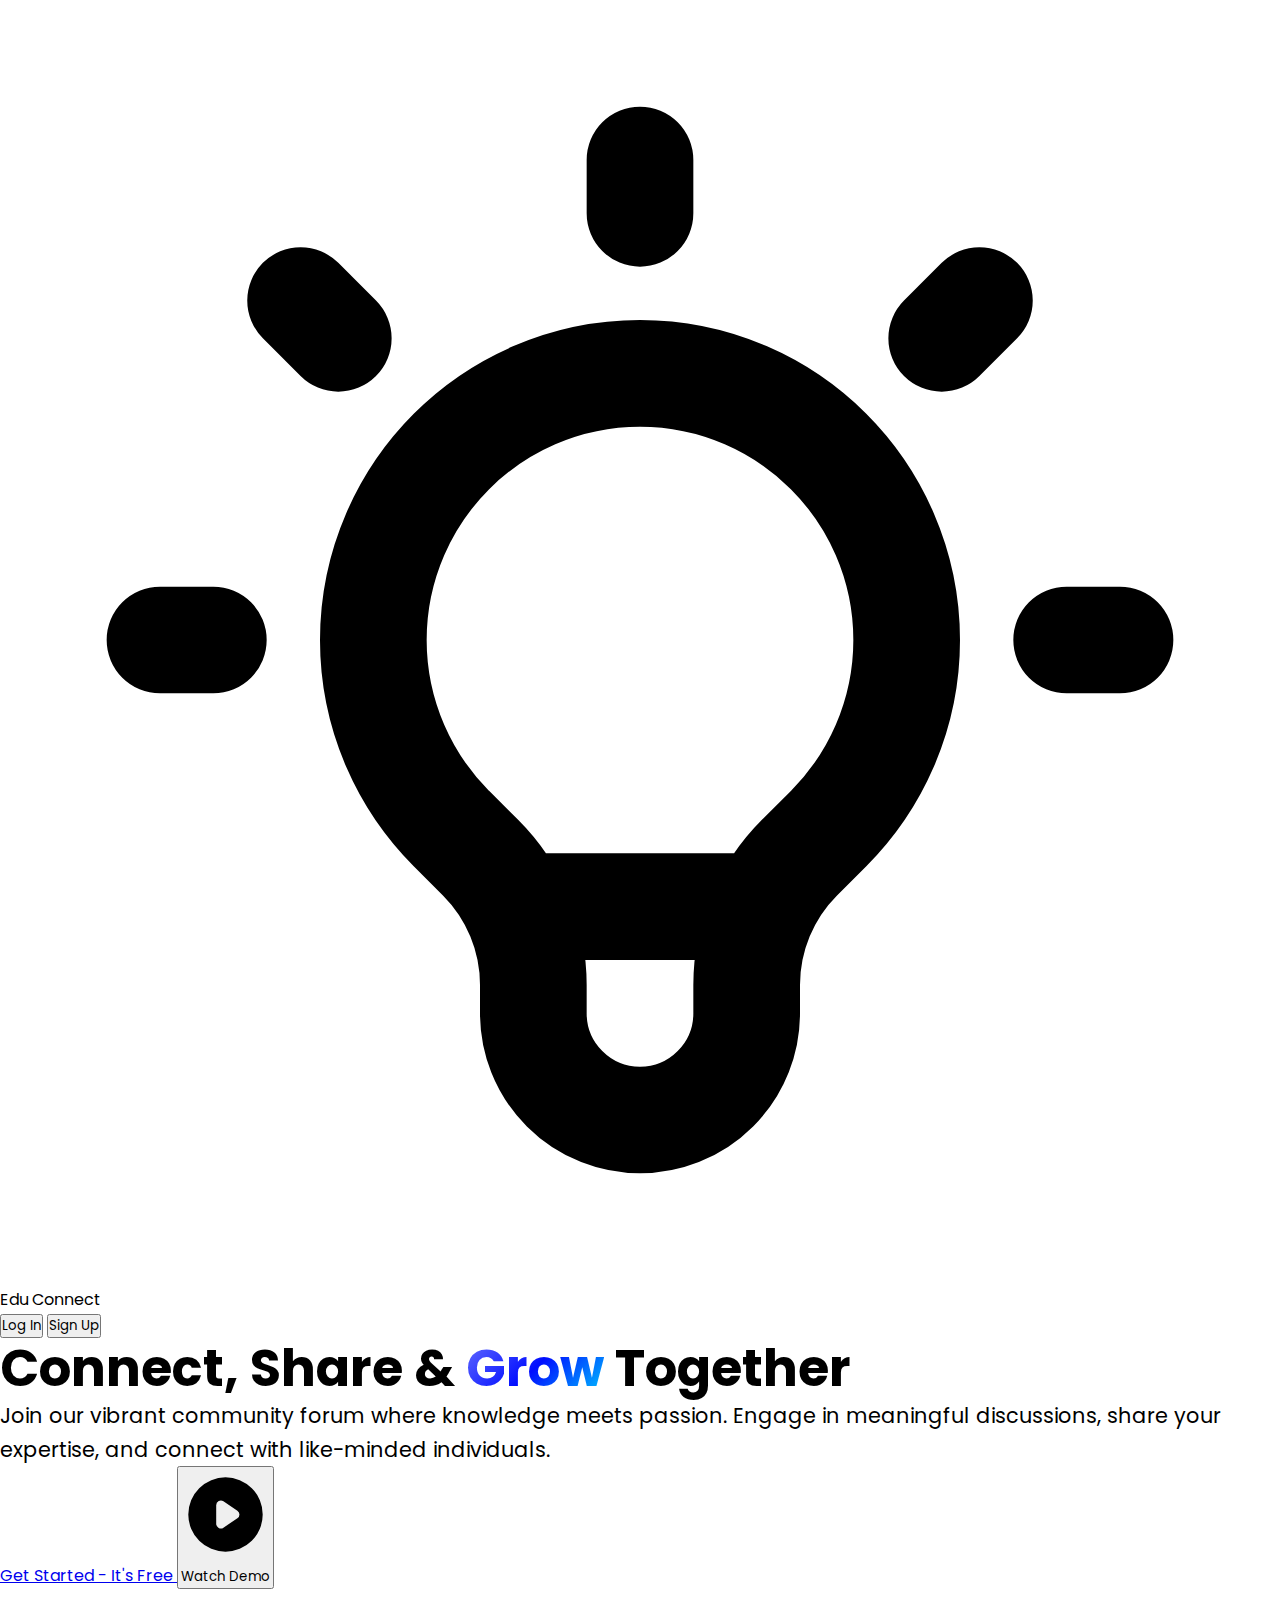
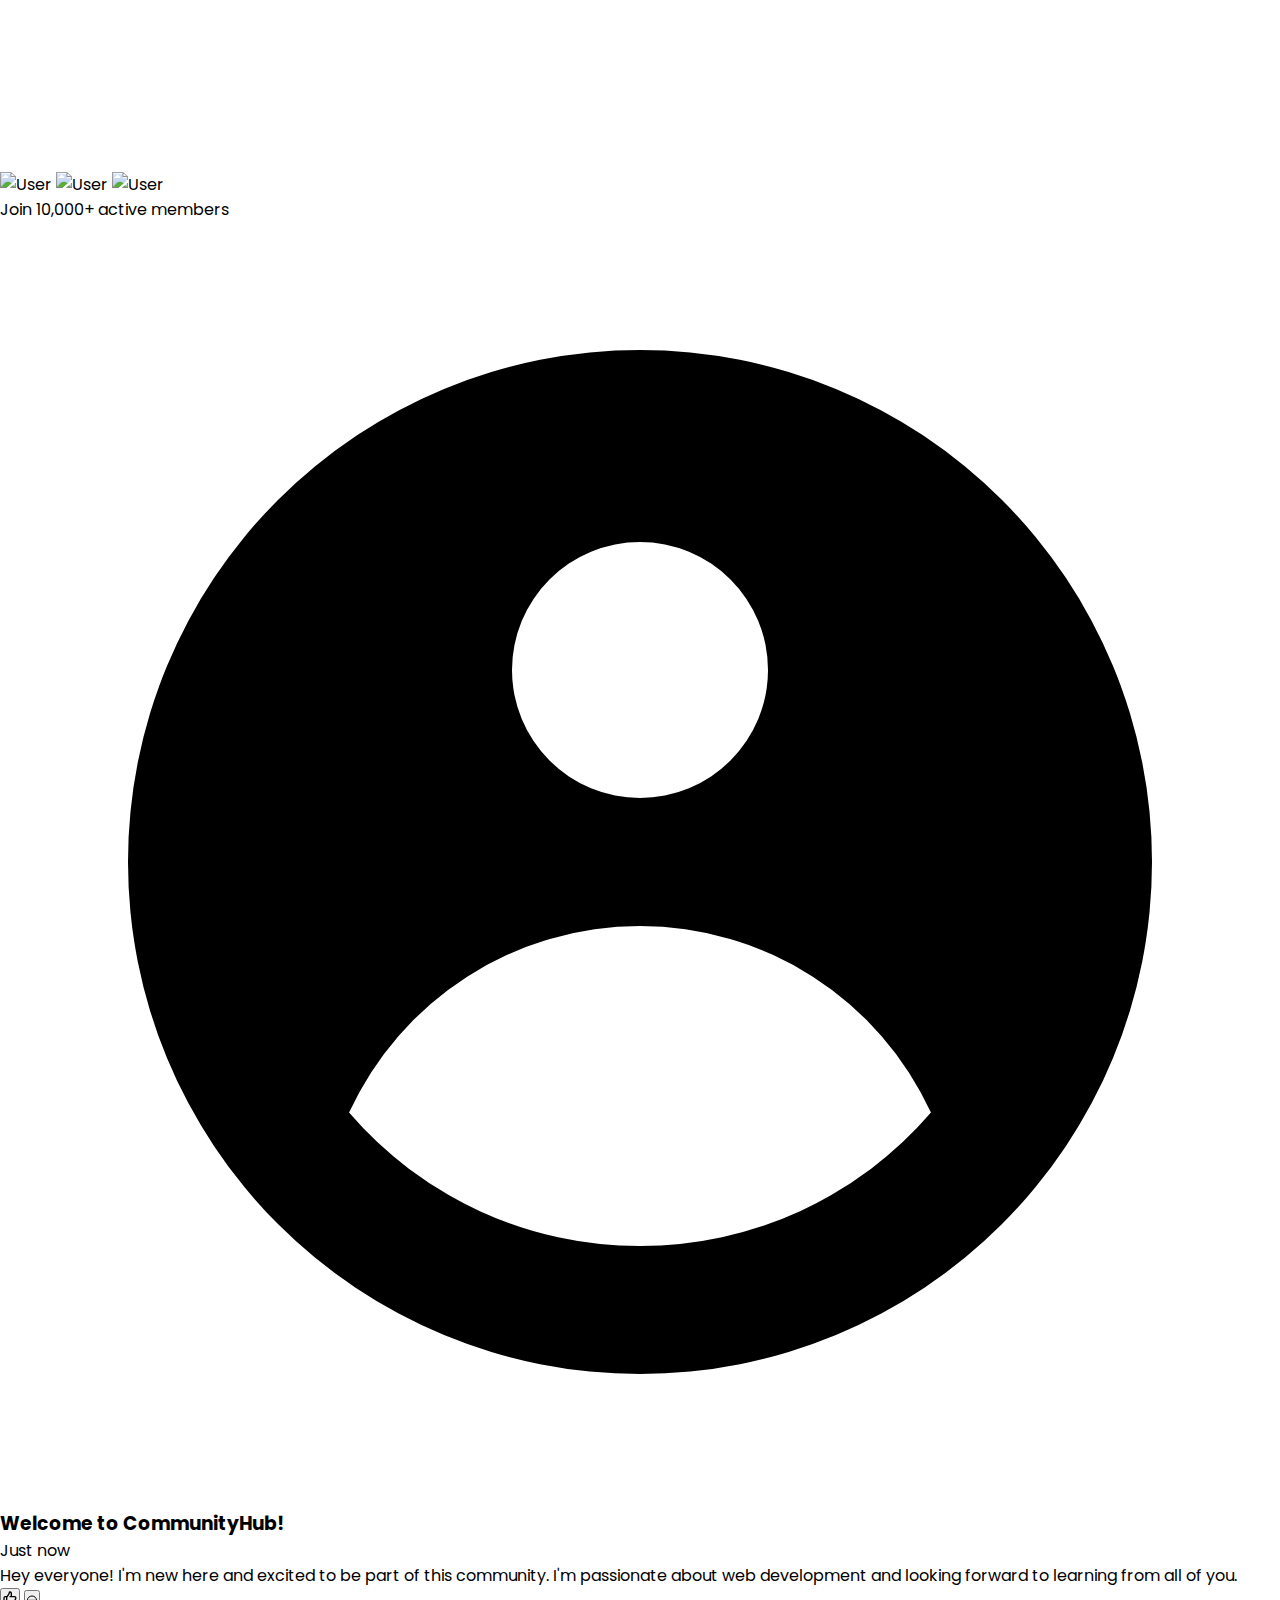
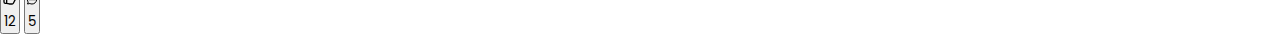
==== commit 1ee268fa: "Update index.html" ====
--- a/index.html
+++ b/index.html
@@ -100,6 +100,27 @@
                 transform: translateY(-1000px) rotate(720deg);
                 opacity: 0;
             }
+        }
+        
+        /* Video Modal Animation */
+        .video-modal {
+            opacity: 0;
+            visibility: hidden;
+            transition: all 0.3s ease;
+        }
+        
+        .video-modal.active {
+            opacity: 1;
+            visibility: visible;
+        }
+        
+        .video-modal-content {
+            transform: scale(0.9);
+            transition: all 0.3s ease;
+        }
+        
+        .video-modal.active .video-modal-content {
+            transform: scale(1);
         }
         
         /* Larger text sizes */
@@ -240,8 +261,6 @@
                     <li><a href="#" class="block px-4 py-2 rounded-lg text-gray-700 hover:bg-blue-50 hover:text-blue-600 transition">Members</a></li>
                 </ul>
             </div>
-            
-          
             
             <div>
                 <button class="w-full px-6 py-2.5 bg-blue-600 text-white font-medium rounded-full hover:bg-blue-700 transition duration-300 mobile-full-width">
@@ -309,13 +328,38 @@
                         <a href="home.html" class="px-8 py-3.5 bg-blue-600 text-white font-medium rounded-full hover:bg-blue-700 transition duration-300 shadow-xl hover:shadow-2xl btn-glow pulse flex items-center justify-center mobile-full-width">
                             Get Started - It's Free
                         </a>
-                        <button class="px-8 py-3.5 border-2 border-blue-600 text-blue-600 font-medium rounded-full hover:bg-blue-50 transition duration-300 flex items-center justify-center space-x-3 mobile-full-width">
+                        <button id="watchDemoBtn" class="px-8 py-3.5 border-2 border-blue-600 text-blue-600 font-medium rounded-full hover:bg-blue-50 transition duration-300 flex items-center justify-center space-x-3 mobile-full-width">
                             <svg xmlns="http://www.w3.org/2000/svg" class="h-6 w-6" viewBox="0 0 20 20" fill="currentColor">
                                 <path fill-rule="evenodd" d="M10 18a8 8 0 100-16 8 8 0 000 16zM9.555 7.168A1 1 0 008 8v4a1 1 0 001.555.832l3-2a1 1 0 000-1.664l-3-2z" clip-rule="evenodd" />
                             </svg>
                             <span>Watch Demo</span>
                         </button>
                     </div>
+                    
+                    <!-- Video Modal -->
+                    <div id="videoModal" class="video-modal fixed inset-0 z-[99999999] flex items-center justify-center  backdrop-blur-md">
+                        <div class="video-modal-content relative w-full max-w-4xl mx-4">
+                            <!-- Close Button with animation -->
+                            <button id="closeVideoBtn" class="absolute -top-12 right-0 text-balck hover:text-cyan-400 transition-colors duration-300 p-2 rounded-full hover:bg-white/10 animate__animated animate__fadeIn">
+                                <svg xmlns="http://www.w3.org/2000/svg" class="h-8 w-8" fill="none" viewBox="0 0 24 24" stroke="currentColor">
+                                    <path stroke-linecap="round" stroke-linejoin="round" stroke-width="2" d="M6 18L18 6M6 6l12 12" />
+                                </svg>
+                            </button>
+                            
+                            <!-- Video Container with animation -->
+                            <div class="aspect-w-16 aspect-h-9 w-full rounded-xl overflow-hidden shadow-2xl bg-black animate__animated animate__zoomIn">
+                                <iframe
+                                    id="videoPlayer"
+                                    class="w-full h-[300px] sm:h-[400px] md:h-[500px]"
+                                    src="https://www.youtube.com/embed/gca5PTzzbjc?enablejsapi=1"
+                                    frameborder="0"
+                                    allow="accelerometer; autoplay; clipboard-write; encrypted-media; gyroscope; picture-in-picture"
+                                    allowfullscreen>
+                                </iframe>
+                            </div>
+                        </div>
+                    </div>
+                    
                     <div class="mt-10 user-avatars-container">
                         <div class="user-avatars flex -space-x-3">
                             <img src="https://randomuser.me/api/portraits/women/12.jpg" class="rounded-full border-3 border-white shadow-lg" alt="User">
@@ -381,6 +425,57 @@
                 overlay.classList.remove('active');
             });
             
+            // Video Modal functionality
+            const videoModal = document.getElementById('videoModal');
+            const watchDemoBtn = document.getElementById('watchDemoBtn');
+            const closeVideoBtn = document.getElementById('closeVideoBtn');
+            const videoPlayer = document.getElementById('videoPlayer');
+            
+            function toggleVideoModal() {
+                videoModal.classList.toggle('active');
+                
+                if (videoModal.classList.contains('active')) {
+                    // When opening
+                    document.body.style.overflow = 'hidden';
+                    
+                    // Add animations
+                    const closeBtn = videoModal.querySelector('#closeVideoBtn');
+                    const videoContainer = videoModal.querySelector('.aspect-w-16');
+                    
+                    closeBtn.classList.remove('animate__fadeIn');
+                    closeBtn.classList.add('animate__fadeIn');
+                    
+                    videoContainer.classList.remove('animate__zoomIn');
+                    void videoContainer.offsetWidth; // Trigger reflow
+                    videoContainer.classList.add('animate__zoomIn');
+                } else {
+                    // When closing
+                    document.body.style.overflow = '';
+                    
+                    // Pause video when closing
+                    if (videoPlayer) {
+                        videoPlayer.contentWindow.postMessage('{"event":"command","func":"pauseVideo","args":""}', '*');
+                    }
+                }
+            }
+            
+            watchDemoBtn.addEventListener('click', toggleVideoModal);
+            closeVideoBtn.addEventListener('click', toggleVideoModal);
+            
+            // Close when clicking outside
+            videoModal.addEventListener('click', function(e) {
+                if (e.target === videoModal) {
+                    toggleVideoModal();
+                }
+            });
+            
+            // Close with Escape key
+            document.addEventListener('keydown', function(e) {
+                if (e.key === 'Escape' && videoModal.classList.contains('active')) {
+                    toggleVideoModal();
+                }
+            });
+            
             // Add animation to elements when they come into view
             const animateOnScroll = () => {
                 const elements = document.querySelectorAll('.animate__animated');
@@ -424,4 +519,4 @@
         });
     </script>
 </body>
-</html>+</html>
